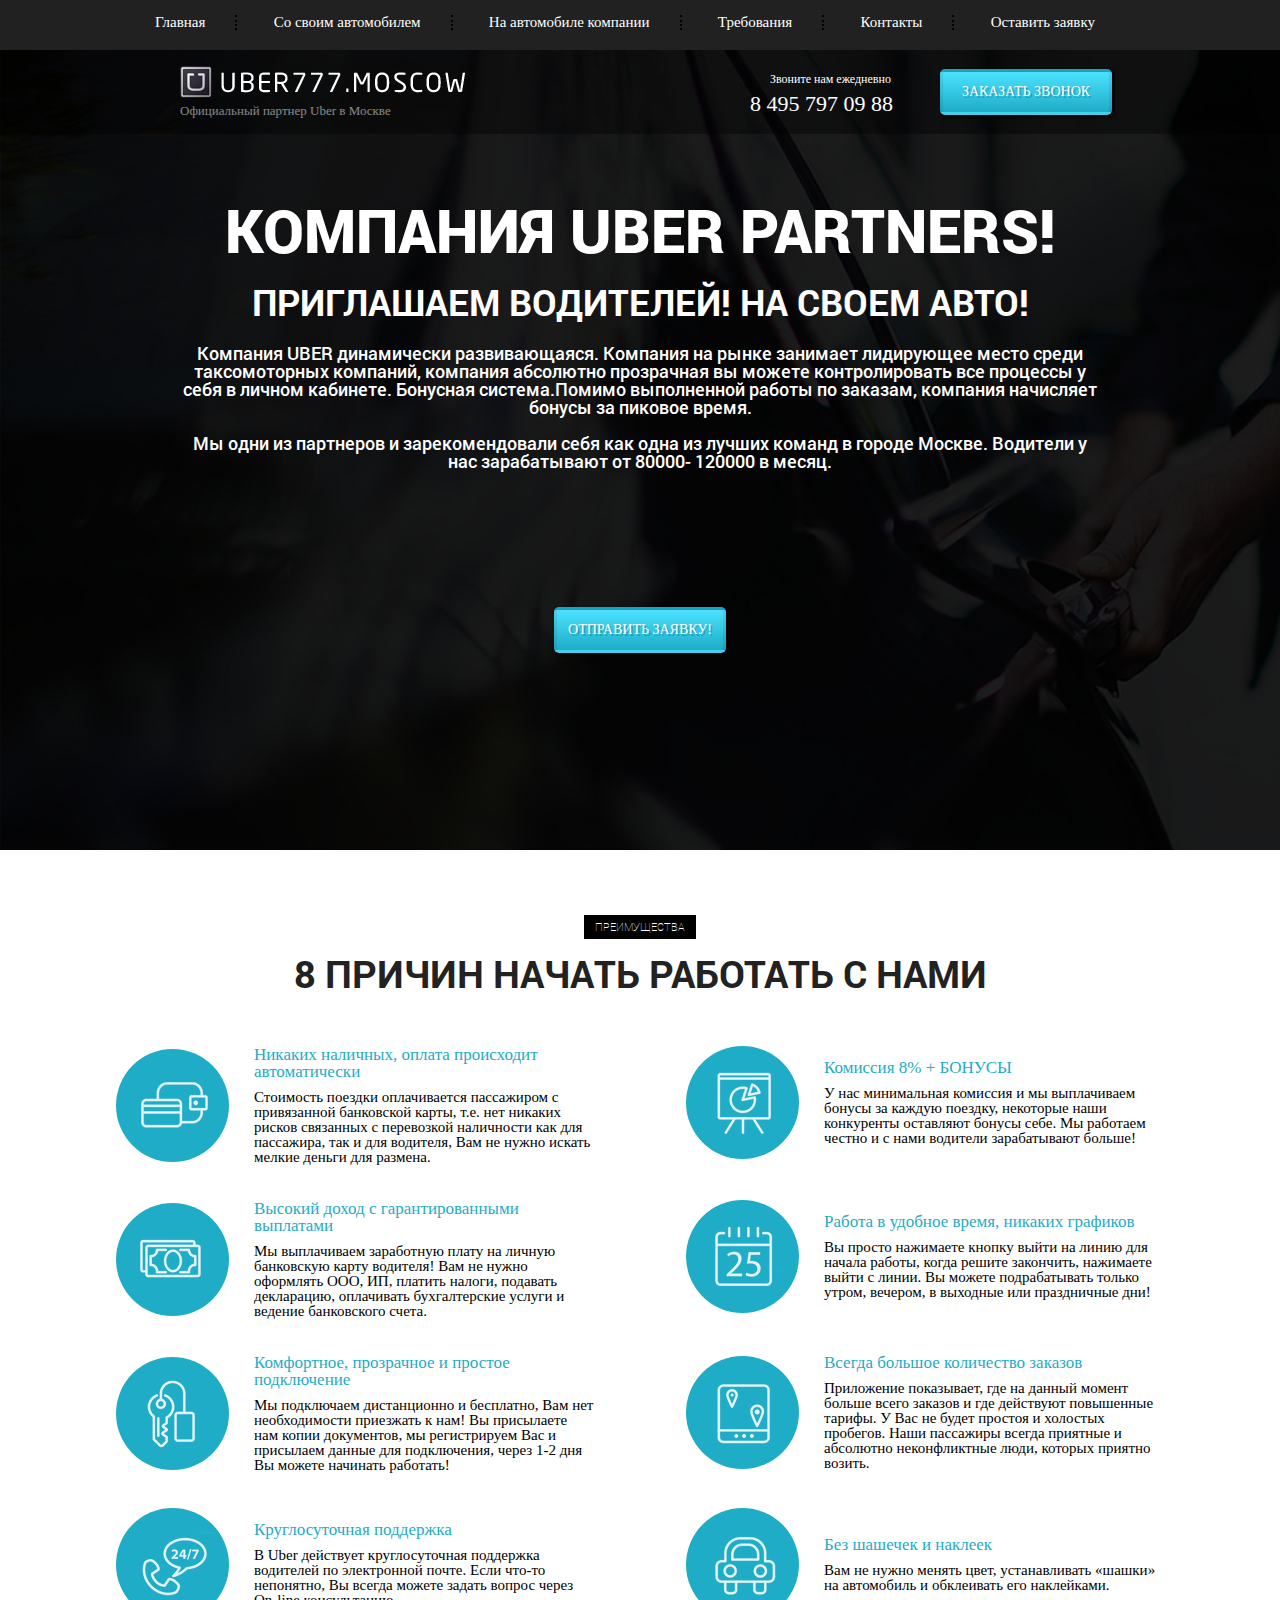
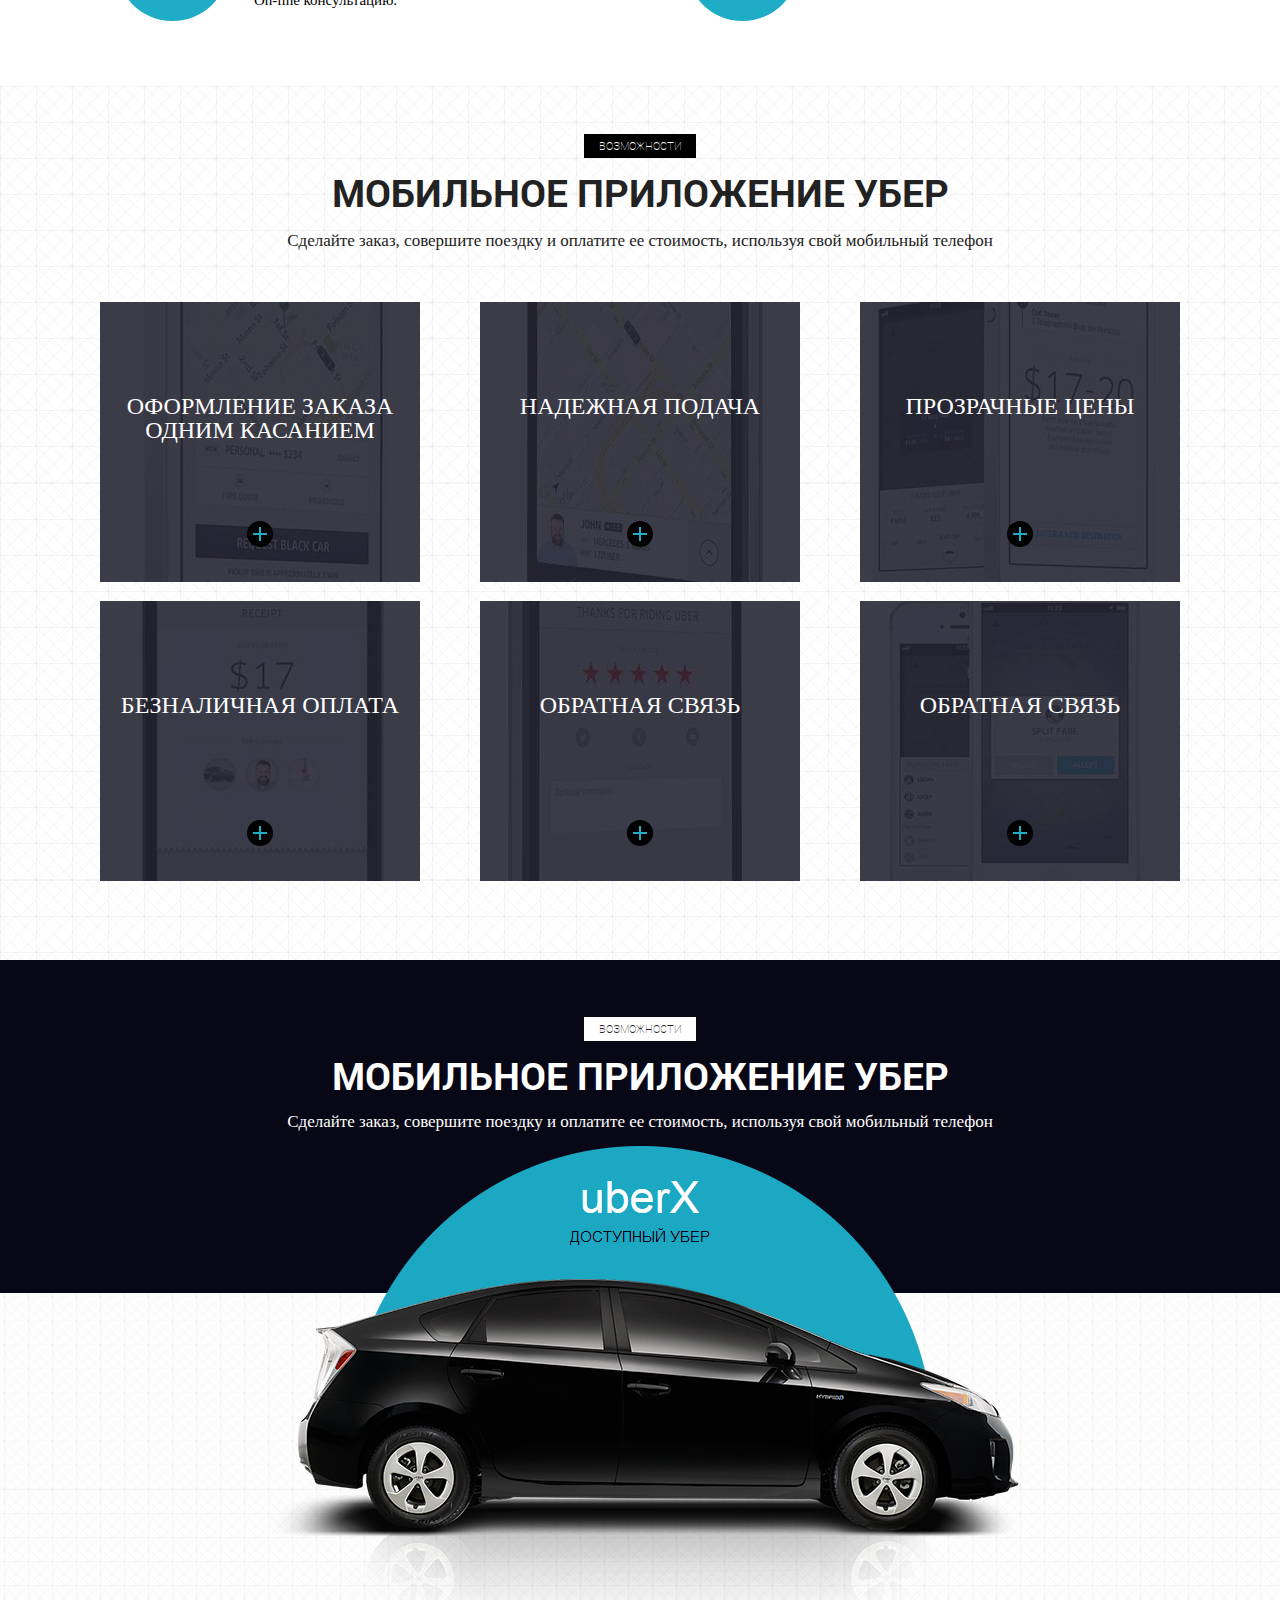
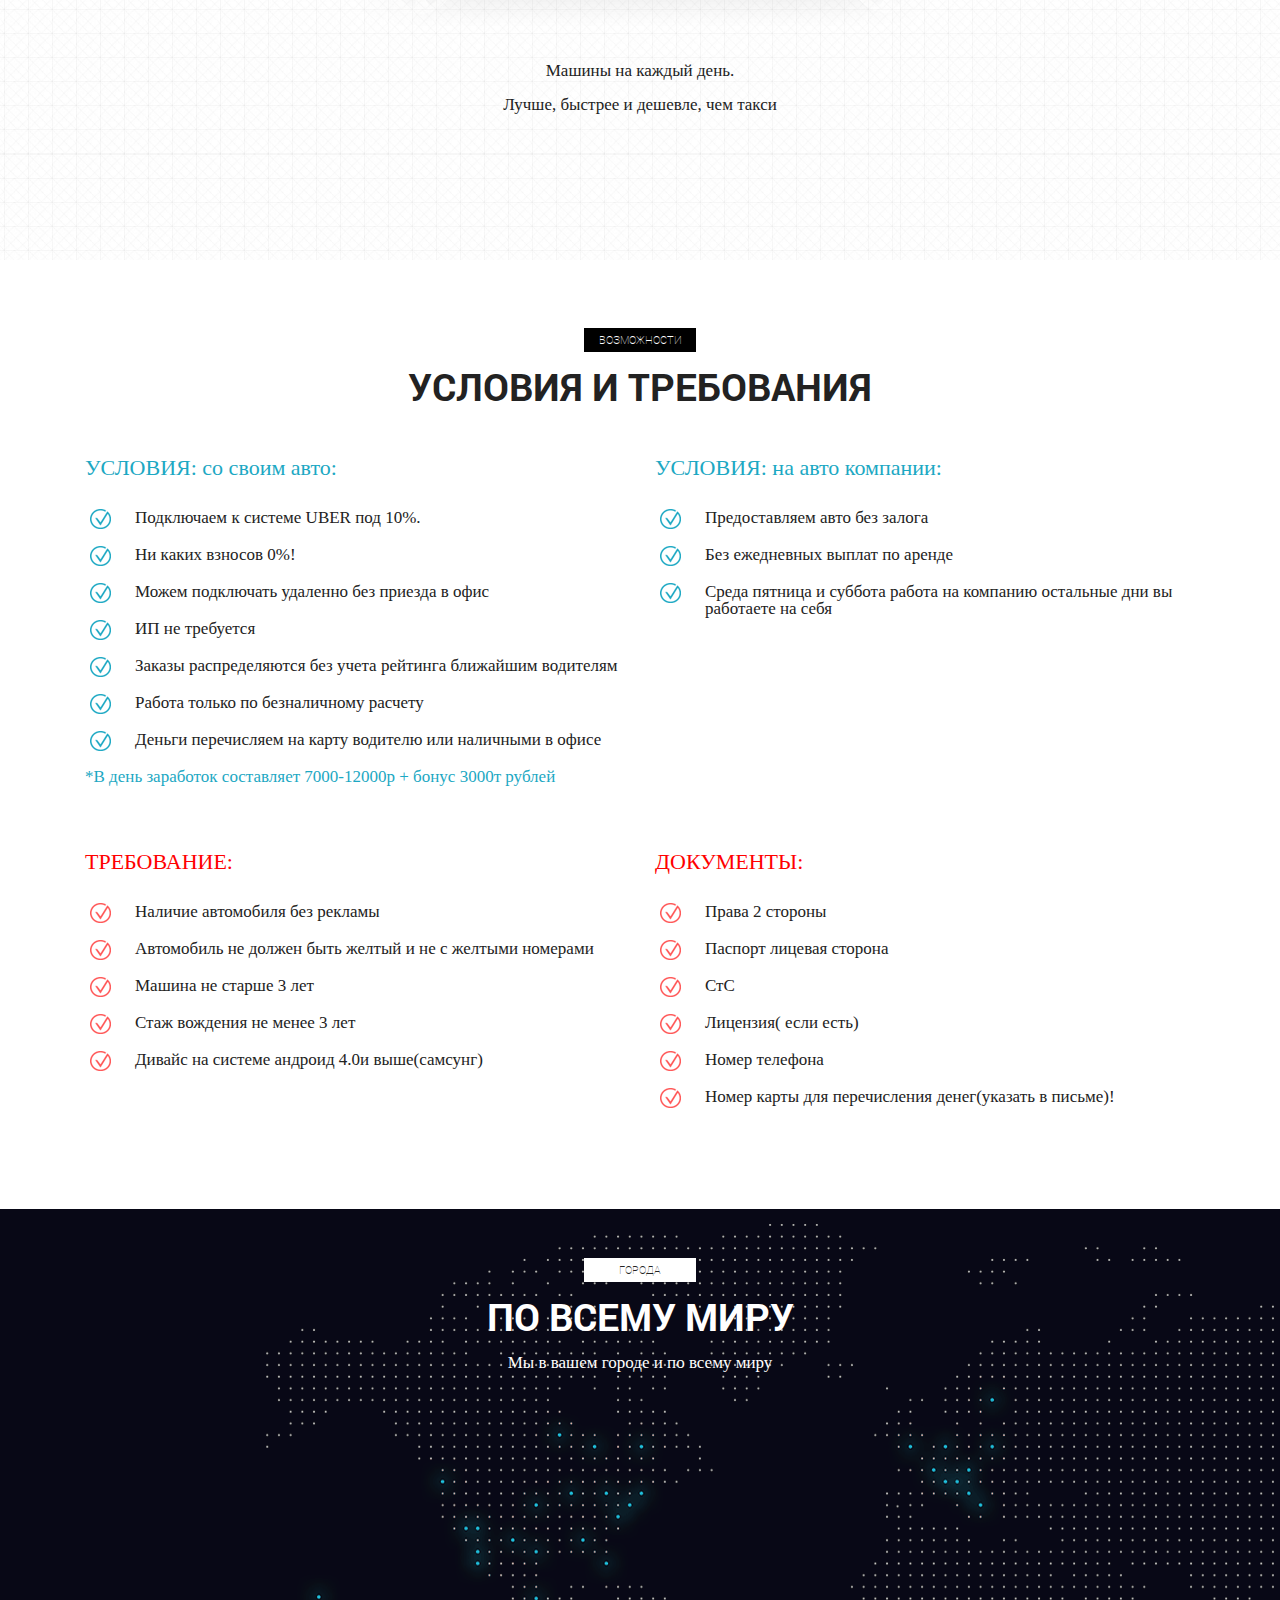
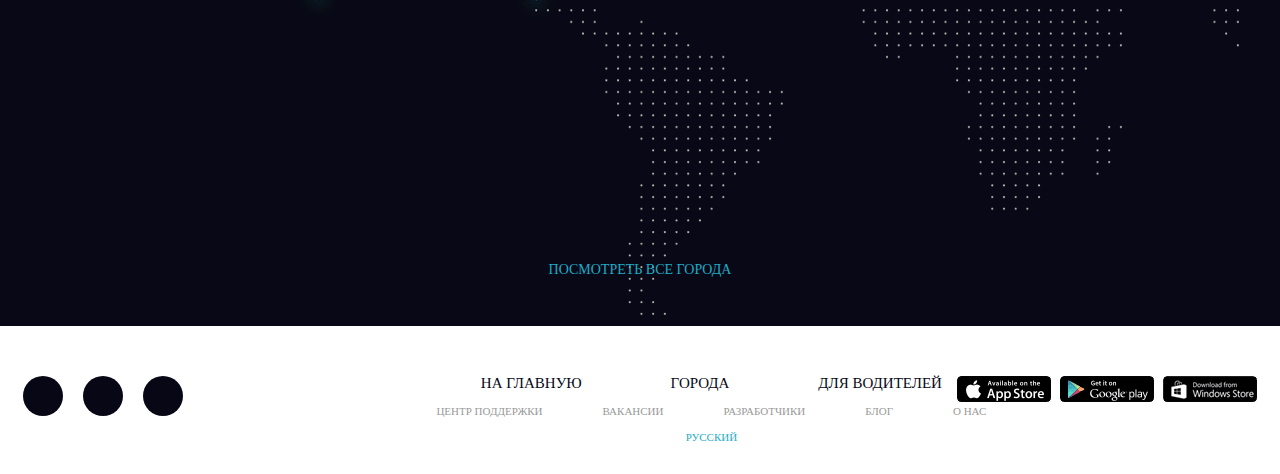
==== index.html @ e9605f53 "Add files via upload" ====
<!DOCTYPE html><html lang="ru"><head><meta charset="UTF-8"><meta name="viewport" content="width=device-width,initial-scale=1"><meta name="description" content="Easy webdev startpack by budfy"><meta name="keywords" content="Webdev, Gulp4, html, css, js, jquery"><link rel="shortcut icon" href="@@favicon" type="image/x-icon"><link rel="stylesheet" href="css/bootstrap-grid.min.css"><link rel="stylesheet" href="https://use.fontawesome.com/releases/v5.15.1/css/all.css" integrity="sha384-vp86vTRFVJgpjF9jiIGPEEqYqlDwgyBgEF109VFjmqGmIY/Y4HV4d3Gp2irVfcrp" crossorigin="anonymous"><link rel="stylesheet" href="css/libs.min.css"><link rel="stylesheet" href="css/style.min.css"><title>Easy webdev startpack</title></head><body><header class="header"><nav><div class="container"><ul class="menu"><li class="menu__item"><a href="#" class="menu__link">Главная</a></li><li class="menu__item"><a href="#" class="menu__link">Со своим автомобилем</a></li><li class="menu__item"><a href="#" class="menu__link">На автомобиле компании</a></li><li class="menu__item"><a href="#" class="menu__link">Требования</a></li><li class="menu__item"><a href="#" class="menu__link">Контакты</a></li><li class="menu__item"><a href="#" class="menu__link">Оставить заявку</a></li></ul></div><div class="burger"><span></span> <span></span> <span></span></div></nav><div class="subheader"><div class="container"><div class="row"><div class="col-6 offset-md-1"><a href="" class="subheader__logo"><img src="img/icon/logo.png" alt=""></a><div class="subheader__official">Официальный партнер Uber в Москве</div></div><div class="col-hidden col-md-2"><div class="subheader__call">Звоните нам ежедневно</div><a class="subheader__tel" href="tel:84957970988">8 495 797 09 88</a></div><div class="col-4 offset-1 col-sm-4 offset-sm-2 col-md-3 offset-md-0"><a class="xs-visivle subheader__tel" href="tel:84957970988">8 495 797 09 88</a> <button class="subheader__btn btn">Заказать звонок</button></div></div></div></div></header><main class="main"><section class="promo"><div class="container"><div class="row"><div class="col-md-10 offset-md-1"><div class="promo__item"><h1 class="promo__header">КОМПАНИЯ UBER PARTNERS!</h1><h2 class="promo__subheader">ПРИГЛАШАЕМ ВОДИТЕЛЕЙ! НА СВОЕМ АВТО!</h2><div class="promo__decr">Компания UBER динамически развивающаяся. Компания на рынке занимает лидирующее место среди таксомоторных компаний, компания абсолютно прозрачная вы можете контролировать все процессы у себя в личном кабинете. Бонуcная система.Помимо выполненной работы по заказам, компания начисляет бонусы за пиковое время.<br><br>Мы одни из партнеров и зарекомендовали себя как одна из лучших команд в городе Москве. Водители у нас зарабатывают от 80000- 120000 в месяц.</div><button class="promo__btn-btn btn">ОТПРАВИТЬ ЗАЯВКУ!</button></div></div></div></div></section><div class="cause"><div class="container"><div class="wrapper-decr"><button class="info">преимущества</button><div class="title">8 причин начать работать с нами</div></div><div class="row"><div class="col-md-6"><div class="cause__item"><div class="cause__circ d-flex justify-content-center align-items-center"><img src="img/icon/icon1.png" alt=""></div><div class="cause__descr"><div class="cause__subtitle">Никаких наличных, оплата происходит автоматически</div><div class="cause__text">Стоимость поездки оплачивается пассажиром с привязанной банковской карты, т.е. нет никаких рисков связанных с перевозкой наличности как для пассажира, так и для водителя, Вам не нужно искать мелкие деньги для размена.</div></div></div></div><div class="col-md-6"><div class="cause__item"><div class="cause__circ d-flex justify-content-center align-items-center"><img src="img/icon/icon2.png" alt=""></div><div class="cause__descr"><div class="cause__subtitle">Комиссия 8% + БОНУСЫ</div><div class="cause__text">У нас минимальная комиссия и мы выплачиваем бонусы за каждую поездку, некоторые наши конкуренты оставляют бонусы себе. Мы работаем честно и с нами водители зарабатывают больше!</div></div></div></div><div class="col-md-6"><div class="cause__item"><div class="cause__circ d-flex justify-content-center align-items-center"><img src="img/icon/icon3.png" alt=""></div><div class="cause__descr"><div class="cause__subtitle">Высокий доход с гарантированными выплатами</div><div class="cause__text">Мы выплачиваем заработную плату на личную банковскую карту водителя! Вам не нужно оформлять ООО, ИП, платить налоги, подавать декларацию, оплачивать бухгалтерские услуги и ведение банковского счета.</div></div></div></div><div class="col-md-6"><div class="cause__item"><div class="cause__circ d-flex justify-content-center align-items-center"><img src="img/icon/icon4.png" alt=""></div><div class="cause__descr"><div class="cause__subtitle">Работа в удобное время, никаких графиков</div><div class="cause__text">Вы просто нажимаете кнопку выйти на линию для начала работы, когда решите закончить, нажимаете выйти с линии. Вы можете подрабатывать только утром, вечером, в выходные или праздничные дни!</div></div></div></div><div class="col-md-6"><div class="cause__item"><div class="cause__circ d-flex justify-content-center align-items-center"><img src="img/icon/icon5.png" alt=""></div><div class="cause__descr"><div class="cause__subtitle">Комфортное, прозрачное и простое подключение</div><div class="cause__text">Мы подключаем дистанционно и бесплатно, Вам нет необходимости приезжать к нам! Вы присылаете нам копии документов, мы регистрируем Вас и присылаем данные для подключения, через 1-2 дня Вы можете начинать работать!</div></div></div></div><div class="col-md-6"><div class="cause__item"><div class="cause__circ d-flex justify-content-center align-items-center"><img src="img/icon/icon6.png" alt=""></div><div class="cause__descr"><div class="cause__subtitle">Всегда большое количество заказов</div><div class="cause__text">Приложение показывает, где на данный момент больше всего заказов и где действуют повышенные тарифы. У Вас не будет простоя и холостых пробегов. Наши пассажиры всегда приятные и абсолютно неконфликтные люди, которых приятно возить.</div></div></div></div><div class="col-md-6"><div class="cause__item"><div class="cause__circ d-flex justify-content-center align-items-center"><img src="img/icon/icon7.png" alt=""></div><div class="cause__descr"><div class="cause__subtitle">Круглосуточная поддержка</div><div class="cause__text">В Uber действует круглосуточная поддержка водителей по электронной почте. Если что-то непонятно, Вы всегда можете задать вопрос через On-line консультацию.</div></div></div></div><div class="col-md-6"><div class="cause__item"><div class="cause__circ d-flex justify-content-center align-items-center"><img src="img/icon/icon8.png" alt=""></div><div class="cause__descr"><div class="cause__subtitle">Без шашечек и наклеек</div><div class="cause__text">Вам не нужно менять цвет, устанавливать «шашки» на автомобиль и обклеивать его наклейками.</div></div></div></div></div></div></div><section class="mobile"><div class="container"><div class="wrapper-decr"><button class="info">Возможности</button><div class="title">мобильное приложение убер</div><div class="subtitle">Сделайте заказ, совершите поездку и оплатите ее стоимость, используя свой мобильный телефон</div></div><div class="row"><div class="col-md-4"><div class="mobile__item mobile__item-1"><div class="mobile__item-subtitle">оформление заказа одним касанием</div><div class="mobile__item-plus"></div></div></div><div class="col-md-4"><div class="mobile__item mobile__item-2"><div class="mobile__item-subtitle">надежная подача</div><div class="mobile__item-plus"></div></div></div><div class="col-md-4"><div class="mobile__item mobile__item-3"><div class="mobile__item-subtitle">прозрачные цены</div><div class="mobile__item-plus"></div></div></div><div class="col-md-4"><div class="mobile__item mobile__item-4"><div class="mobile__item-subtitle">безналичная оплата</div><div class="mobile__item-plus"></div></div></div><div class="col-md-4"><div class="mobile__item mobile__item-5"><div class="mobile__item-subtitle">обратная связь</div><div class="mobile__item-plus"></div></div></div><div class="col-md-4"><div class="mobile__item mobile__item-6"><div class="mobile__item-subtitle">обратная связь</div><div class="mobile__item-plus"></div></div></div></div></div></section><section class="choice"><div class="container"><div class="wrapper-decr-whate"><button class="info">Возможности</button><div class="title-whait">мобильное приложение убер</div><div class="subtitle-whait">Сделайте заказ, совершите поездку и оплатите ее стоимость, используя свой мобильный телефон</div></div><div class="choice__item"><div class="choice__img"><img src="img/bg/car1.png" alt=""></div></div></div><div class="subimg">Машины на каждый день.<br><br>Лучше, быстрее и дешевле, чем такси</div></section><section class="require"><div class="container"><div class="wrapper-decr"><button class="info">Возможности</button><div class="title">условия и требования</div></div><div class="row"><div class="col-md-12 offset-md-12 col-lg-6"><div class="require__block"><div class="require__title">УСЛОВИЯ: со своим авто:</div><ul class="require__list"><li>Подключаем к системе UBER под 10%.</li><li>Ни каких взносов 0%!</li><li>Можем подключать удаленно без приезда в офис</li><li>ИП не требуется</li><li>Заказы распределяются без учета рейтинга ближайшим водителям</li><li>Работа только по безналичному расчету</li><li>Деньги перечисляем на карту водителю или наличными в офисе</li></ul><div class="require__desr">*В день заработок составляет 7000-12000р + бонус 3000т рублей</div></div></div><div class="col-md-12 offset-md-12 col-lg-6"><div class="require__block"><div class="require__title">УСЛОВИЯ: на авто компании:</div><ul class="require__list"><li>Предоставляем авто без залога</li><li>Без ежедневных выплат по аренде</li><li>Среда пятница и суббота работа на компанию остальные дни вы работаете на себя</li></ul></div></div><div class="col-md-12 offset-md-12 col-lg-6"><div class="require__block nbm"><div class="require__title require__title-red">ТРЕБОВАНИЕ:</div><ul class="require__list red"><li>Наличие автомобиля без рекламы</li><li>Автомобиль не должен быть желтый и не с желтыми номерами</li><li>Машина не старше 3 лет</li><li>Стаж вождения не менее 3 лет</li><li>Дивайс на системе андроид 4.0и выше(самсунг)</li></ul></div></div><div class="col-md-12 offset-md-12 col-lg-6"><div class="require__block nbm"><div class="require__title require__title-red">ДОКУМЕНТЫ:</div><ul class="require__list red"><li>Права 2 стороны</li><li>Паспорт лицевая сторона</li><li>СтС</li><li>Лицензия( если есть)</li><li>Номер телефона</li><li>Номер карты для перечисления денег(указать в письме)!</li></ul></div></div></div></div></section><section class="onworld"><div class="container"><div class="wrapper-decr-whate"><button class="info">города</button><div class="title-whait">По всему миру</div><div class="subtitle-whait">Мы в вашем городе и по всему миру</div><a href="">посмотреть все города</a></div></div></section></main><footer class="footer"><div class="footer__wrapper"><div><div class="footer__social"><a href="" class="footer__social-item"><i class="fab fa-facebook"></i> </a><a href="" class="footer__social-item"><i class="fab fa-twitter"></i> </a><a href="" class="footer__social-item"><i class="fab fa-instagram"></i></a></div></div><div><div class="footer__links"><div class="footer__links-main"><a href="">на главную</a> <a href="">города</a> <a href="">для водителей</a></div><div class="footer__links-sub"><a href="">центр поддержки</a> <a href="">вакансии</a> <a href="">разработчики</a> <a href="">блог</a> <a href="">о нас</a></div><div class="footer__links-lengv"><a href="">Русский</a></div></div></div><div><div class="footer__app-img"><a href=""><img src="img/icon/app-stor.png" alt=""></a><a href=""><img src="img/icon/googre-store.png" alt=""></a><a href=""><img src="img/icon/windows-store.png" alt=""></a></div></div></div></footer><script src="https://cdn.jsdelivr.net/npm/bootstrap@4.5.3/dist/js/bootstrap.bundle.min.js" integrity="sha384-ho+j7jyWK8fNQe+A12Hb8AhRq26LrZ/JpcUGGOn+Y7RsweNrtN/tE3MoK7ZeZDyx" crossorigin="anonymous"></script><script src="js/libs.min.js"></script><script src="js/main.min.js"></script></body></html>
---- css/libs.min.css ----
/*! normalize.css v8.0.1 | MIT License | github.com/necolas/normalize.css */html{line-height:1.15;-webkit-text-size-adjust:100%}body{margin:0}details,main{display:block}h1{font-size:2em;margin:.67em 0}hr{-webkit-box-sizing:content-box;box-sizing:content-box;height:0;overflow:visible}code,kbd,pre,samp{font-family:monospace,monospace;font-size:1em}a{background-color:transparent}abbr[title]{border-bottom:none;text-decoration:underline;-webkit-text-decoration:underline dotted;text-decoration:underline dotted}b,strong{font-weight:bolder}small{font-size:80%}sub,sup{font-size:75%;line-height:0;position:relative;vertical-align:baseline}sub{bottom:-.25em}sup{top:-.5em}img{border-style:none}button,input,optgroup,select,textarea{font-family:inherit;font-size:100%;line-height:1.15;margin:0}button,input{overflow:visible}button,select{text-transform:none}[type=button],[type=reset],[type=submit],button{-webkit-appearance:button}[type=button]::-moz-focus-inner,[type=reset]::-moz-focus-inner,[type=submit]::-moz-focus-inner,button::-moz-focus-inner{border-style:none;padding:0}[type=button]:-moz-focusring,[type=reset]:-moz-focusring,[type=submit]:-moz-focusring,button:-moz-focusring{outline:ButtonText dotted 1px}fieldset{padding:.35em .75em .625em}legend{-webkit-box-sizing:border-box;box-sizing:border-box;color:inherit;display:table;max-width:100%;padding:0;white-space:normal}progress{vertical-align:baseline}textarea{overflow:auto}[type=checkbox],[type=radio]{-webkit-box-sizing:border-box;box-sizing:border-box;padding:0}[type=number]::-webkit-inner-spin-button,[type=number]::-webkit-outer-spin-button{height:auto}[type=search]{-webkit-appearance:textfield;outline-offset:-2px}[type=search]::-webkit-search-decoration{-webkit-appearance:none}::-webkit-file-upload-button{-webkit-appearance:button;font:inherit}summary{display:list-item}[hidden],template{display:none}
/*# sourceMappingURL=../sourcemaps/libs.min.css.map */
---- css/style.min.css ----
@font-face{font-family:BravoRGRegular;src:url(../fonts/BravoRGRegular.eot);src:url(../fonts/BravoRGRegular.eot?#iefix) format("embedded-opentype"),url(../fonts/BravoRGRegular.woff2) format("woff2"),url(../fonts/BravoRGRegular.woff) format("woff");font-weight:400;font-style:normal;font-display:swap}@font-face{font-family:ceremonious_one;src:url(../fonts/ceremonious_one.eot);src:url(../fonts/ceremonious_one.eot?#iefix) format("embedded-opentype"),url(../fonts/ceremonious_one.woff2) format("woff2"),url(../fonts/ceremonious_one.woff) format("woff");font-weight:400;font-style:normal;font-display:swap}@font-face{font-family:Roboto-Black;src:url(../fonts/Roboto-Black.eot);src:url(../fonts/Roboto-Black.eot?#iefix) format("embedded-opentype"),url(../fonts/Roboto-Black.woff2) format("woff2"),url(../fonts/Roboto-Black.woff) format("woff");font-weight:400;font-style:normal;font-display:swap}@font-face{font-family:Roboto-BlackItalic;src:url(../fonts/Roboto-BlackItalic.eot);src:url(../fonts/Roboto-BlackItalic.eot?#iefix) format("embedded-opentype"),url(../fonts/Roboto-BlackItalic.woff2) format("woff2"),url(../fonts/Roboto-BlackItalic.woff) format("woff");font-weight:400;font-style:normal;font-display:swap}@font-face{font-family:Roboto-Bold;src:url(../fonts/Roboto-Bold.eot);src:url(../fonts/Roboto-Bold.eot?#iefix) format("embedded-opentype"),url(../fonts/Roboto-Bold.woff2) format("woff2"),url(../fonts/Roboto-Bold.woff) format("woff");font-weight:400;font-style:normal;font-display:swap}@font-face{font-family:Roboto-BoldItalic;src:url(../fonts/Roboto-BoldItalic.eot);src:url(../fonts/Roboto-BoldItalic.eot?#iefix) format("embedded-opentype"),url(../fonts/Roboto-BoldItalic.woff2) format("woff2"),url(../fonts/Roboto-BoldItalic.woff) format("woff");font-weight:400;font-style:normal;font-display:swap}@font-face{font-family:Roboto-Italic;src:url(../fonts/Roboto-Italic.eot);src:url(../fonts/Roboto-Italic.eot?#iefix) format("embedded-opentype"),url(../fonts/Roboto-Italic.woff2) format("woff2"),url(../fonts/Roboto-Italic.woff) format("woff");font-weight:400;font-style:normal;font-display:swap}@font-face{font-family:Roboto-Light;src:url(../fonts/Roboto-Light.eot);src:url(../fonts/Roboto-Light.eot?#iefix) format("embedded-opentype"),url(../fonts/Roboto-Light.woff2) format("woff2"),url(../fonts/Roboto-Light.woff) format("woff");font-weight:400;font-style:normal;font-display:swap}@font-face{font-family:Roboto-LightItalic;src:url(../fonts/Roboto-LightItalic.eot);src:url(../fonts/Roboto-LightItalic.eot?#iefix) format("embedded-opentype"),url(../fonts/Roboto-LightItalic.woff2) format("woff2"),url(../fonts/Roboto-LightItalic.woff) format("woff");font-weight:400;font-style:normal;font-display:swap}@font-face{font-family:Roboto-Medium;src:url(../fonts/Roboto-Medium.eot);src:url(../fonts/Roboto-Medium.eot?#iefix) format("embedded-opentype"),url(../fonts/Roboto-Medium.woff2) format("woff2"),url(../fonts/Roboto-Medium.woff) format("woff");font-weight:400;font-style:normal;font-display:swap}@font-face{font-family:Roboto-MediumItalic;src:url(../fonts/Roboto-MediumItalic.eot);src:url(../fonts/Roboto-MediumItalic.eot?#iefix) format("embedded-opentype"),url(../fonts/Roboto-MediumItalic.woff2) format("woff2"),url(../fonts/Roboto-MediumItalic.woff) format("woff");font-weight:400;font-style:normal;font-display:swap}@font-face{font-family:Roboto-Regular;src:url(../fonts/Roboto-Regular.eot);src:url(../fonts/Roboto-Regular.eot?#iefix) format("embedded-opentype"),url(../fonts/Roboto-Regular.woff2) format("woff2"),url(../fonts/Roboto-Regular.woff) format("woff");font-weight:400;font-style:normal;font-display:swap}@font-face{font-family:pfdintextcondpro-medium;src:url(../fonts/pfdintextcondpro-medium.eot);src:url(../fonts/pfdintextcondpro-medium.eot?#iefix) format("embedded-opentype"),url(../fonts/pfdintextcondpro-medium.woff2) format("woff2"),url(../fonts/pfdintextcondpro-medium.woff) format("woff");font-weight:400;font-style:normal;font-display:swap}@font-face{font-family:Roboto-ThinItalic;src:url(../fonts/Roboto-ThinItalic.eot);src:url(../fonts/Roboto-ThinItalic.eot?#iefix) format("embedded-opentype"),url(../fonts/Roboto-ThinItalic.woff2) format("woff2"),url(../fonts/Roboto-ThinItalic.woff) format("woff");font-weight:400;font-style:normal;font-display:swap}@font-face{font-family:pfdintextcondpro-regular;src:url(../fonts/pfdintextcondpro-regular.eot);src:url(../fonts/pfdintextcondpro-regular.eot?#iefix) format("embedded-opentype"),url(../fonts/pfdintextcondpro-regular.woff2) format("woff2"),url(../fonts/pfdintextcondpro-regular.woff) format("woff");font-weight:400;font-style:normal;font-display:swap}@font-face{font-family:Roboto-Thin;src:url(../fonts/Roboto-Thin.eot);src:url(../fonts/Roboto-Thin.eot?#iefix) format("embedded-opentype"),url(../fonts/Roboto-Thin.woff2) format("woff2"),url(../fonts/Roboto-Thin.woff) format("woff");font-weight:400;font-style:normal;font-display:swap}@font-face{font-family:Roboto-Black;src:url(../fonts/Roboto-Black.eot);src:url(../fonts/Roboto-Black.eot?#iefix) format("embedded-opentype"),url(../fonts/Roboto-Black.woff2) format("woff2"),url(../fonts/Roboto-Black.woff) format("woff");font-weight:900;font-style:normal;font-display:swap}@font-face{font-family:Roboto-Bold;src:url(../fonts/Roboto-Bold.eot);src:url(../fonts/Roboto-Bold.eot?#iefix) format("embedded-opentype"),url(../fonts/Roboto-Bold.woff2) format("woff2"),url(../fonts/Roboto-Bold.woff) format("woff");font-weight:700;font-style:normal;font-display:swap}@font-face{font-family:Roboto-Light;src:url(../fonts/Roboto-Light.eot);src:url(../fonts/Roboto-Light.eot?#iefix) format("embedded-opentype"),url(../fonts/Roboto-Light.woff2) format("woff2"),url(../fonts/Roboto-Light.woff) format("woff");font-weight:300;font-style:normal;font-display:swap}@font-face{font-family:Roboto-Regular;src:url(../fonts/Roboto-Regular.eot);src:url(../fonts/Roboto-Regular.eot?#iefix) format("embedded-opentype"),url(../fonts/Roboto-Regular.woff2) format("woff2"),url(../fonts/Roboto-Regular.woff) format("woff");font-weight:500;font-style:normal;font-display:swap}@font-face{font-family:Roboto-Thin;src:url(../fonts/Roboto-Thin.eot);src:url(../fonts/Roboto-Thin.eot?#iefix) format("embedded-opentype"),url(../fonts/Roboto-Thin.woff2) format("woff2"),url(../fonts/Roboto-Thin.woff) format("woff");font-weight:100;font-style:normal;font-display:swap}html{-webkit-box-sizing:border-box;box-sizing:border-box}*,::after,::before{-webkit-box-sizing:inherit;box-sizing:inherit}h1,h2,h3,h4,h5,h6,li,ol,p,ul{margin:0}button:focus,input:focus{outline:transparent}h5{font-size:20px}.flex{display:-webkit-box;display:-ms-flexbox;display:flex;-webkit-box-align:start;-ms-flex-align:start;align-items:flex-start;-webkit-box-pack:start;-ms-flex-pack:start;justify-content:flex-start}.--just-space{-webkit-box-pack:justify;-ms-flex-pack:justify;justify-content:space-between}.--just-end{-webkit-box-pack:end;-ms-flex-pack:end;justify-content:flex-end}.--align-str{-webkit-box-align:stretch;-ms-flex-align:stretch;align-items:stretch}.--align-center{-webkit-box-align:center;-ms-flex-align:center;align-items:center}.--align-end{-webkit-box-align:end;-ms-flex-align:end;align-items:flex-end}.wrapper-decr .info{display:block;font-family:Roboto-Thin,serif;font-size:11px;text-transform:uppercase;width:112px;height:24px;background-color:#000;color:#fff;margin:0 auto 15px;text-align:center}.wrapper-decr .title{font-family:Roboto-Bold,serif;text-align:center;text-transform:uppercase;font-size:38px;color:#222;margin-bottom:19px}.wrapper-decr .subtitle{font-size:17px;line-height:21px;font-weight:400;color:#222;text-align:center;margin-bottom:32px}.btn{width:172px;height:46px;border:3px solid rgba(0,0,0,.07);border-radius:5px;-webkit-box-shadow:0 0 0 60px transparent inset,.1em .1em .2em #020202;box-shadow:0 0 0 60px transparent inset,.1em .1em .2em #020202;background-image:-webkit-gradient(linear,left bottom,left top,from(#1eacc7),to(#4ce2ff));background-image:-o-linear-gradient(bottom,#1eacc7 0,#4ce2ff 100%);background-image:linear-gradient(to top,#1eacc7 0,#4ce2ff 100%);margin:19px 0;font-size:14px;color:#fff;text-shadow:2px 2px 0 rgba(0,0,0,.21);text-transform:uppercase;font-weight:400}.btn:hover{width:172px;height:46px;border:3px solid rgba(0,0,0,.07);border-radius:5px;-webkit-box-shadow:0 0 0 60px transparent inset,.1em .1em .2em #020202;box-shadow:0 0 0 60px transparent inset,.1em .1em .2em #020202;background-image:-webkit-gradient(linear,left bottom,left top,from(#114a55),to(#4ce2ff));background-image:-o-linear-gradient(bottom,#114a55 0,#4ce2ff 100%);background-image:linear-gradient(to top,#114a55 0,#4ce2ff 100%);margin:19px 0;font-size:14px;color:#fff;text-shadow:2px 2px 0 rgba(0,0,0,.21);text-transform:uppercase;font-weight:400;-webkit-transition:.3s;-o-transition:.3s;transition:.3s}.burger{display:none}*{padding:0;margin:0;border:0}*,:after,:before{-webkit-box-sizing:border-box;box-sizing:border-box}:active,:focus,a:active,a:focus{outline:0}aside,footer,header,nav{display:block}body,html{position:relative;height:100%;width:100%;line-height:1;font-size:14px;-ms-text-size-adjust:100%;-moz-text-size-adjust:100%;-webkit-text-size-adjust:100%}button,input,textarea{font-family:inherit}input::-ms-clear{display:none}button{cursor:pointer}button::-moz-focus-inner{padding:0;border:0}a,a:hover,a:visited{text-decoration:none}ul li{list-style:none}img{vertical-align:top}h1,h2,h3,h4,h5,h6{font-size:inherit;font-weight:inherit}header{height:50px}nav{background-color:#212121;height:50px;top:0;position:fixed;width:100%;z-index:1}.menu{padding:15px 70px;display:-webkit-box;display:-ms-flexbox;display:flex;-webkit-box-pack:justify;-ms-flex-pack:justify;justify-content:space-between}.menu__item{border-right:2px dotted #000;padding-right:30px}.menu__item:last-child{border:none}.menu__link{color:#fff;font-size:15px;font-weight:300}.subheader{position:absolute;width:100%;background-color:rgba(0,0,0,.4);height:84px;margin-top:50px}.subheader__logo{max-width:100%;display:inline-block;margin-top:16px}.subheader__official{color:#fff;font-size:13px;font-weight:100;opacity:.5;margin-top:6px}.subheader__call{color:#fff;font-size:12px;font-weight:300;margin-top:23px;margin-left:20px}.subheader__tel{display:block;color:#fff;font-weight:400;font-size:22px;margin-top:8px}.promo{padding:150px 0 135px;height:800px;background:url(../img/bg/woman-bg.jpg) 0 0/cover no-repeat}.promo__item{color:#fff;text-align:center}.promo__header{text-transform:uppercase;font-size:60px;font-family:Roboto-Black,serif;margin-bottom:24px}.promo__subheader{font-size:36px;font-family:Roboto-Bold,serif;text-transform:uppercase;margin-bottom:24px}.promo__decr{font-size:18px;font-family:Roboto-Medium,serif;margin-bottom:118px}.cause{display:-webkit-box;display:-ms-flexbox;display:flex;-webkit-box-pack:center;-ms-flex-pack:center;justify-content:center;-webkit-box-align:center;-ms-flex-align:center;align-items:center;padding:65px 0}.cause__item{display:-webkit-box;display:-ms-flexbox;display:flex;-webkit-box-pack:center;-ms-flex-pack:center;justify-content:center;-webkit-box-align:center;-ms-flex-align:center;align-items:center;margin-top:35px}.cause__circ{width:113px;height:113px;background-color:#1eacc7;border-radius:100%;margin-right:25px}.cause__descr{width:340px}.cause__subtitle{color:#1eacc7;font-size:17px;font-weight:300;margin-bottom:10px}.cause__text{font-size:15px;font-weight:100}.mobile{min-height:864px;padding:48px 0 79px;background:url(../img/bg/bg-skv.jpg)}.mobile__item-subtitle{font-size:24px;color:#fff;font-weight:400;text-transform:uppercase;text-align:center}.mobile__item-plus{cursor:pointer;position:absolute;bottom:35px;left:0;right:0;width:26px;height:26px;background-color:#000;border-radius:100%;display:-webkit-box;display:-ms-flexbox;display:flex;-webkit-box-pack:center;-ms-flex-pack:center;justify-content:center;-webkit-box-align:center;-ms-flex-align:center;align-items:center;margin:0 auto;padding:6px}.mobile__item-plus::before{content:'';width:14px;height:2px;background-color:#1eacc7}.mobile__item-plus::after{content:'';position:absolute;height:14px;width:2px;background-color:#1eacc7}.mobile__item{width:320px;height:280px;margin:19px auto 0;padding-top:92px;position:relative}.mobile__item-1{background:url(../img/layers/layers1.jpg) 0 0/cover no-repeat}.mobile__item-2{background:url(../img/layers/layers2.jpg) 0 0/cover no-repeat}.mobile__item-3{background:url(../img/layers/layers3.jpg) 0 0/cover no-repeat}.mobile__item-4{background:url(../img/layers/layers4.jpg) 0 0/cover no-repeat}.mobile__item-5{background:url(../img/layers/layers5.jpg) 0 0/cover no-repeat}.mobile__item-6{background:url(../img/layers/layers6.jpg) 0 0/cover no-repeat}.info{display:block;font-family:Roboto-Thin,serif;font-size:11px;text-transform:uppercase;width:112px;height:24px;background-color:#fff;color:#222;margin:0 auto 15px;text-align:center}.title-whait{font-family:Roboto-Bold,serif;text-align:center;text-transform:uppercase;font-size:38px;color:#fff;margin-bottom:19px}.subtitle-whait{font-size:17px;font-weight:400;color:#fff;text-align:center;margin-bottom:32px}.choice{position:relative;padding:57px 0 138px;background:url(../img/bg/black_bg.jpg) 0 0/100% no-repeat,url(../img/bg/bg-skv.jpg) -380px 0/100%;height:900px}.choice__item{color:#fff;display:-webkit-box;display:-ms-flexbox;display:flex;-webkit-box-pack:center;-ms-flex-pack:center;justify-content:center;-webkit-box-align:center;-ms-flex-align:center;align-items:center;z-index:100}.choice__img{position:absolute;margin:0;top:50%;right:50%;-webkit-transform:translate(50%,-55%);-ms-transform:translate(50%,-55%);transform:translate(50%,-55%);z-index:1}.subimg{color:#222;margin-top:500px;text-align:center;font-size:17px;font-weight:300}.require{padding:68px 0 84px}.require__block{margin:33px 0}.require__title{font-size:22px;font-weight:400;color:#1ca8c3;margin-bottom:30px}.require__list{padding-left:50px}.require__list li{cursor:pointer;margin-bottom:20px;font-size:17px;font-weight:300;color:#222}.require__list li::before{content:'';display:block;width:21px;height:20px;background:url(../img/icon/proba.png);position:absolute;left:20px}.require__desr{color:#1ca8c3;font-size:17px;font-weight:300}.nbm{margin-bottom:0}.require__title-red{color:red}.red li::before{content:'';display:block;width:21px;height:20px;background:url(../img/icon/okred.png) 0 0/cover no-repeat;position:absolute;left:20px}.onworld{position:relative;padding:49px 0;height:717px;background:url(../img/bg/word-bg.png) 0 0/cover no-repeat}.onworld a{position:absolute;display:block;bottom:49px;-webkit-box-pack:center;-ms-flex-pack:center;justify-content:center;left:0;right:0;text-align:center;color:#1eacc7;text-transform:uppercase}.footer{padding:50px 23px 39px;height:148px}.footer__wrapper{display:-webkit-box;display:-ms-flexbox;display:flex;-webkit-box-pack:justify;-ms-flex-pack:justify;justify-content:space-between}.footer__wrapper>div{width:33%}.footer__wrapper>div:nth-child(3){display:-webkit-box;display:-ms-flexbox;display:flex;-webkit-box-pack:end;-ms-flex-pack:end;justify-content:flex-end}.footer__social{width:160px;display:-webkit-box;display:-ms-flexbox;display:flex;-webkit-box-pack:justify;-ms-flex-pack:justify;justify-content:space-between}.footer__social-item{width:40px;height:40px;border-radius:100%;background-color:#070716;display:-webkit-box;display:-ms-flexbox;display:flex;-webkit-box-pack:center;-ms-flex-pack:center;justify-content:center;-webkit-box-align:center;-ms-flex-align:center;align-items:center}.footer__social-item i{font-size:25px;color:#fff}.footer__links{display:inline-block;width:550px;margin:0 auto;text-align:center;-webkit-box-align:center;-ms-flex-align:center;align-items:center}.footer__links a{color:#070716}.footer__links-main{display:-webkit-box;display:-ms-flexbox;display:flex;-ms-flex-pack:distribute;justify-content:space-around;font-size:15px;font-weight:300;text-transform:uppercase;margin:0 0 15px}.footer__links-sub{display:-webkit-box;display:-ms-flexbox;display:flex;-webkit-box-pack:justify;-ms-flex-pack:justify;justify-content:space-between;font-size:11px;font-weight:300;text-transform:uppercase;margin-bottom:15px}.footer__links-sub a{color:#999}.footer__links-lengv{text-align:center;text-transform:uppercase;font-size:11px;visibility:400px}.footer__links-lengv a{color:#1eacc7}.footer__app-img{display:-webkit-box;display:-ms-flexbox;display:flex;-webkit-box-pack:justify;-ms-flex-pack:justify;justify-content:space-between;width:300px}.xs-visivle{display:none}@media screen and (max-width:1199px){.menu__link{font-size:12px}.menu__item{padding-right:30px}.subheader__tel{font-size:20px}.promo__header{font-size:50px}.cause__descr{width:300px}.cause__item{-webkit-box-align:start;-ms-flex-align:start;align-items:flex-start}.footer__links{width:475px}.footer__app-img{-webkit-box-orient:vertical;-webkit-box-direction:normal;-ms-flex-direction:column;flex-direction:column;-webkit-box-align:end;-ms-flex-align:end;align-items:flex-end}}@media screen and (max-width:991px){.subheader__tel{font-size:13px}.menu__item{padding-right:5px}.mobile__item{width:234px;height:234px;padding-top:45px}.footer__links{width:331px}.footer__app-img{width:285px}.subheader__logo img{width:100%}.subheader__official{font-size:12px}.choice{padding:57px 0}.require{padding:0}.btn{width:155px;height:40px}.footer__wrapper{display:-webkit-box;display:-ms-flexbox;display:flex;-webkit-box-orient:vertical;-webkit-box-direction:normal;-ms-flex-direction:column;flex-direction:column;-webkit-box-align:center;-ms-flex-align:center;align-items:center;width:100%;padding:0}.footer__wrapper div{width:100%}.footer__social{margin-bottom:15px;-ms-flex-pack:distribute;justify-content:space-around}.footer__links{margin-bottom:20px}.promo{padding:90px 0 50px}.promo__header{font-size:50px}.promo__subheader{font-size:36px}.promo__decr{font-size:18px;margin-bottom:80px}.cause__circ{margin:20px auto}.cause__descr{width:216px;margin:0 auto}.cause__item{-webkit-box-orient:vertical;-webkit-box-direction:normal;-ms-flex-direction:column;flex-direction:column;margin:0 auto}}@media screen and (max-width:767px){.menu{position:fixed;-webkit-box-orient:vertical;-webkit-box-direction:normal;-ms-flex-direction:column;flex-direction:column;-webkit-box-pack:center;-ms-flex-pack:center;justify-content:center;-webkit-box-align:center;-ms-flex-align:center;align-items:center;top:0;left:-100%;width:50%;height:100vh;padding:20px 15px;background-color:rgba(0,0,0,.8);-webkit-transition:.6s;-o-transition:.6s;transition:.6s}.menu__active{left:0}.menu__item{padding-right:0;border:none;margin:10px 0}.menu__link{font-size:20px}nav{position:absolute}.burger{display:block;position:absolute;right:40px;top:50%;-webkit-transform:rotateY(-50%);transform:rotateY(-50%);width:26px;height:12px}.burger span{display:block;height:2px;width:100%;background-color:#fff;margin-bottom:2px;-webkit-transition:.5s;-o-transition:.5s;transition:.5s}.burger__active span{margin-bottom:-2px}.burger__active span:nth-child(1){-webkit-transform:translateY(3px) rotate(-45deg);-ms-transform:translateY(3px) rotate(-45deg);transform:translateY(3px) rotate(-45deg)}.burger__active span:nth-child(2){display:none}.burger__active span:nth-child(3){-webkit-transform:translateY(3px) rotate(45deg);-ms-transform:translateY(3px) rotate(45deg);transform:translateY(3px) rotate(45deg)}.col-hidden{display:none}.xs-visivle{display:block}.subheader__tel{text-align:center;font-size:20px}.subheader__btn{margin:10px 0}.choice{height:528px;padding:13px 0}.choice__img{top:63%}.choice__img img{width:100%}.subimg{margin:200px}.onworld{background:url(../img/bg/word-bg.png) 50% 0 no-repeat}}@media screen and (max-width:639px){.subimg{margin:150px 0 60px}.title-whait{font-size:25px}.choice{height:438px}.choice__img{top:56%}.subheader__tel{font-size:16px}.promo{height:700px}.promo__subheader{font-size:17px}.promo__header{font-size:37px}.promo__decr{margin-bottom:26px}.onworld{height:500px}.btn{width:100px;height:40px;border:3px solid rgba(0,0,0,.07);border-radius:5px;-webkit-box-shadow:0 0 0 60px transparent inset,.1em .1em .2em #020202;box-shadow:0 0 0 60px transparent inset,.1em .1em .2em #020202;background-image:-webkit-gradient(linear,left bottom,left top,from(#1eacc7),to(#4ce2ff));background-image:-o-linear-gradient(bottom,#1eacc7 0,#4ce2ff 100%);background-image:linear-gradient(to top,#1eacc7 0,#4ce2ff 100%);margin:19px 0;font-size:14px;color:#fff;text-shadow:2px 2px 0 rgba(0,0,0,.21);text-transform:uppercase;font-weight:400}}@media screen and (max-width:369px){.subheader__tel{font-size:11px}.title-whait{font-size:17px}.footer{padding:4px 23px 39px}.footer__links-main,.footer__links-sub{-webkit-box-orient:vertical;-webkit-box-direction:normal;-ms-flex-direction:column;flex-direction:column}}
/*# sourceMappingURL=../sourcemaps/style.min.css.map */
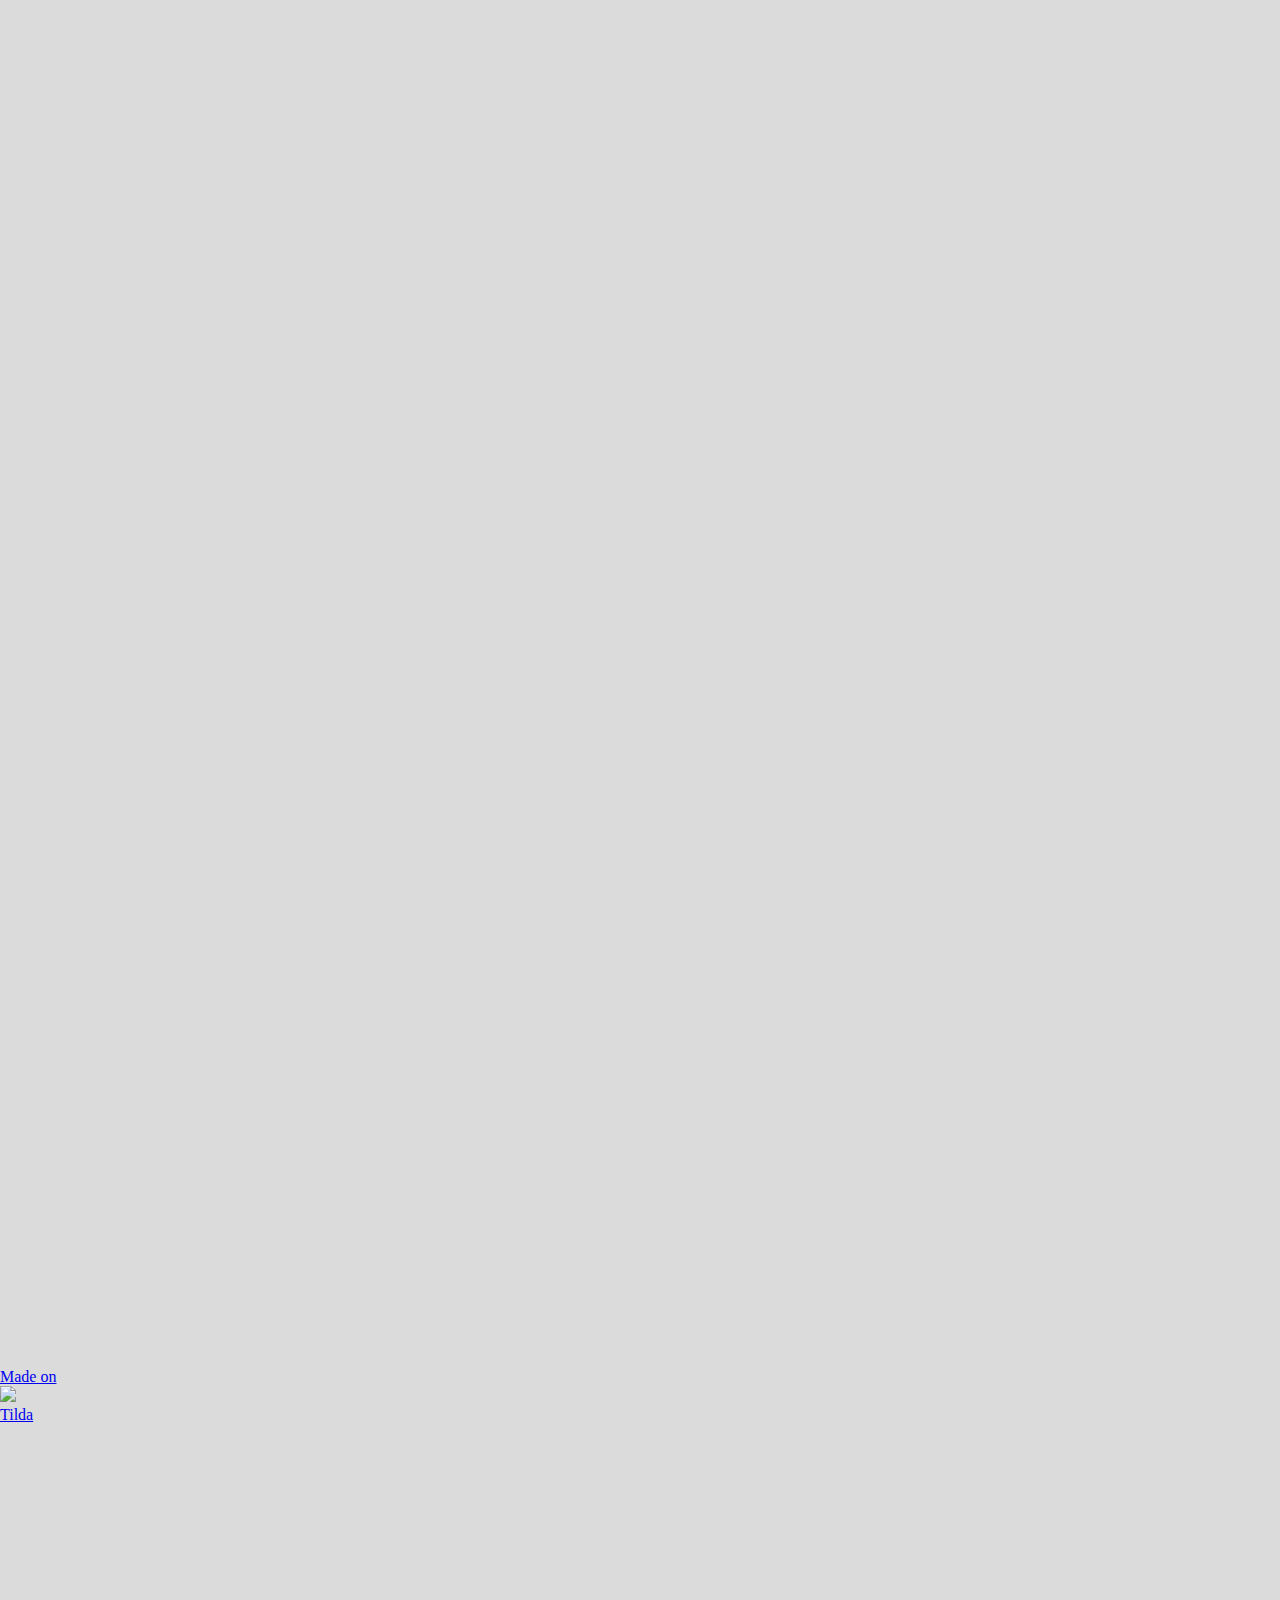
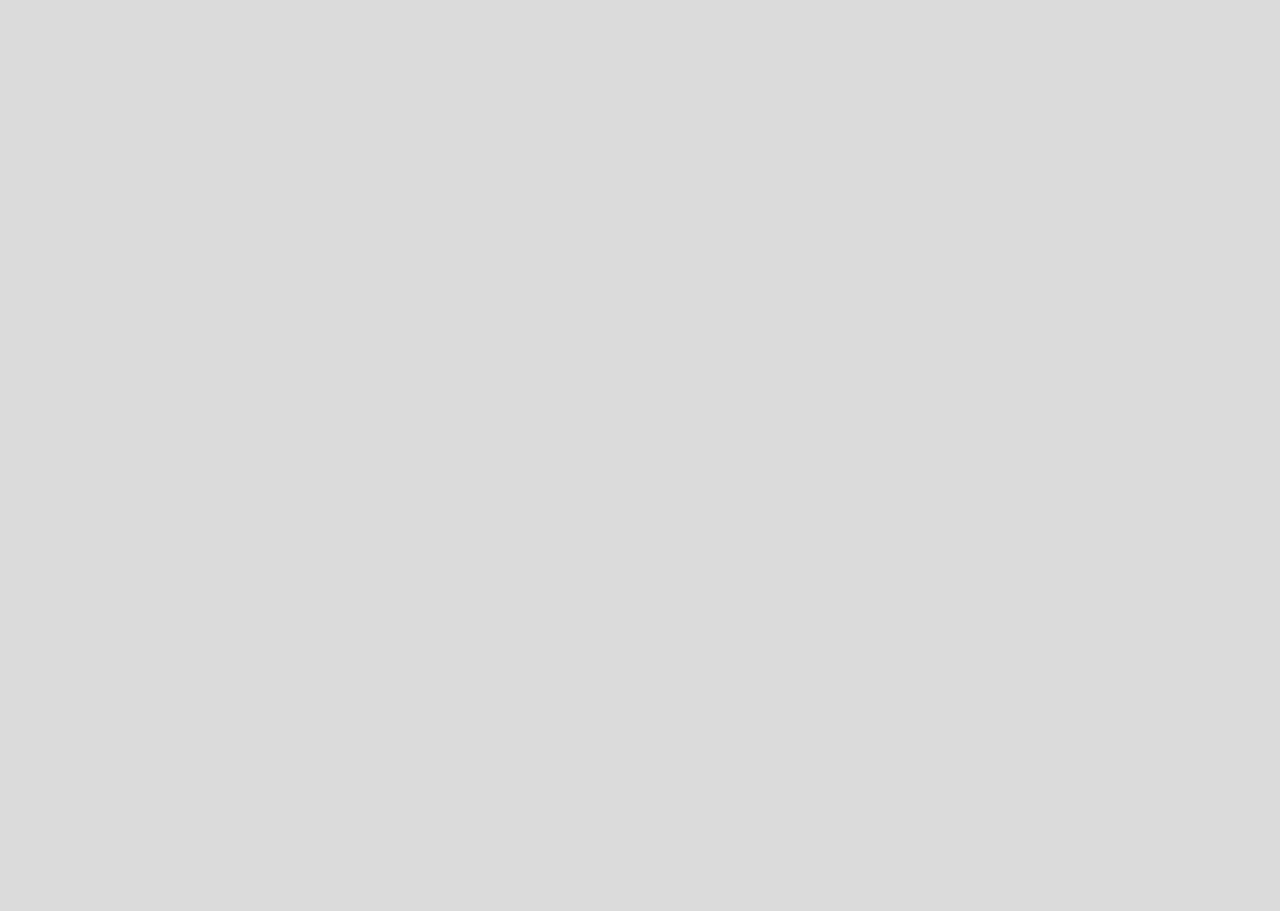
==== commit f6b76e2f: "Update index.html" ====
--- a/index.html
+++ b/index.html
@@ -1 +1,57 @@
-<!DOCTYPE html><html lang="ru"><head><meta charset="UTF-8"><meta name="viewport" content="width=device-width,initial-scale=1"><meta name="description" content="Easy webdev startpack by budfy"><meta name="keywords" content="Webdev, Gulp4, html, css, js, jquery"><link rel="shortcut icon" href="@@favicon" type="image/x-icon"><link rel="stylesheet" href="css/bootstrap-grid.min.css"><link rel="stylesheet" href="https://use.fontawesome.com/releases/v5.15.1/css/all.css" integrity="sha384-vp86vTRFVJgpjF9jiIGPEEqYqlDwgyBgEF109VFjmqGmIY/Y4HV4d3Gp2irVfcrp" crossorigin="anonymous"><link rel="stylesheet" href="css/libs.min.css"><link rel="stylesheet" href="css/style.min.css"><title>Easy webdev startpack</title></head><body><header class="header"><nav><div class="container"><ul class="menu"><li class="menu__item"><a href="#" class="menu__link">Главная</a></li><li class="menu__item"><a href="#" class="menu__link">Со своим автомобилем</a></li><li class="menu__item"><a href="#" class="menu__link">На автомобиле компании</a></li><li class="menu__item"><a href="#" class="menu__link">Требования</a></li><li class="menu__item"><a href="#" class="menu__link">Контакты</a></li><li class="menu__item"><a href="#" class="menu__link">Оставить заявку</a></li></ul></div><div class="burger"><span></span> <span></span> <span></span></div></nav><div class="subheader"><div class="container"><div class="row"><div class="col-6 offset-md-1"><a href="" class="subheader__logo"><img src="img/icon/logo.png" alt=""></a><div class="subheader__official">Официальный партнер Uber в Москве</div></div><div class="col-hidden col-md-2"><div class="subheader__call">Звоните нам ежедневно</div><a class="subheader__tel" href="tel:84957970988">8 495 797 09 88</a></div><div class="col-4 offset-1 col-sm-4 offset-sm-2 col-md-3 offset-md-0"><a class="xs-visivle subheader__tel" href="tel:84957970988">8 495 797 09 88</a> <button class="subheader__btn btn">Заказать звонок</button></div></div></div></div></header><main class="main"><section class="promo"><div class="container"><div class="row"><div class="col-md-10 offset-md-1"><div class="promo__item"><h1 class="promo__header">КОМПАНИЯ UBER PARTNERS!</h1><h2 class="promo__subheader">ПРИГЛАШАЕМ ВОДИТЕЛЕЙ! НА СВОЕМ АВТО!</h2><div class="promo__decr">Компания UBER динамически развивающаяся. Компания на рынке занимает лидирующее место среди таксомоторных компаний, компания абсолютно прозрачная вы можете контролировать все процессы у себя в личном кабинете. Бонуcная система.Помимо выполненной работы по заказам, компания начисляет бонусы за пиковое время.<br><br>Мы одни из партнеров и зарекомендовали себя как одна из лучших команд в городе Москве. Водители у нас зарабатывают от 80000- 120000 в месяц.</div><button class="promo__btn-btn btn">ОТПРАВИТЬ ЗАЯВКУ!</button></div></div></div></div></section><div class="cause"><div class="container"><div class="wrapper-decr"><button class="info">преимущества</button><div class="title">8 причин начать работать с нами</div></div><div class="row"><div class="col-md-6"><div class="cause__item"><div class="cause__circ d-flex justify-content-center align-items-center"><img src="img/icon/icon1.png" alt=""></div><div class="cause__descr"><div class="cause__subtitle">Никаких наличных, оплата происходит автоматически</div><div class="cause__text">Стоимость поездки оплачивается пассажиром с привязанной банковской карты, т.е. нет никаких рисков связанных с перевозкой наличности как для пассажира, так и для водителя, Вам не нужно искать мелкие деньги для размена.</div></div></div></div><div class="col-md-6"><div class="cause__item"><div class="cause__circ d-flex justify-content-center align-items-center"><img src="img/icon/icon2.png" alt=""></div><div class="cause__descr"><div class="cause__subtitle">Комиссия 8% + БОНУСЫ</div><div class="cause__text">У нас минимальная комиссия и мы выплачиваем бонусы за каждую поездку, некоторые наши конкуренты оставляют бонусы себе. Мы работаем честно и с нами водители зарабатывают больше!</div></div></div></div><div class="col-md-6"><div class="cause__item"><div class="cause__circ d-flex justify-content-center align-items-center"><img src="img/icon/icon3.png" alt=""></div><div class="cause__descr"><div class="cause__subtitle">Высокий доход с гарантированными выплатами</div><div class="cause__text">Мы выплачиваем заработную плату на личную банковскую карту водителя! Вам не нужно оформлять ООО, ИП, платить налоги, подавать декларацию, оплачивать бухгалтерские услуги и ведение банковского счета.</div></div></div></div><div class="col-md-6"><div class="cause__item"><div class="cause__circ d-flex justify-content-center align-items-center"><img src="img/icon/icon4.png" alt=""></div><div class="cause__descr"><div class="cause__subtitle">Работа в удобное время, никаких графиков</div><div class="cause__text">Вы просто нажимаете кнопку выйти на линию для начала работы, когда решите закончить, нажимаете выйти с линии. Вы можете подрабатывать только утром, вечером, в выходные или праздничные дни!</div></div></div></div><div class="col-md-6"><div class="cause__item"><div class="cause__circ d-flex justify-content-center align-items-center"><img src="img/icon/icon5.png" alt=""></div><div class="cause__descr"><div class="cause__subtitle">Комфортное, прозрачное и простое подключение</div><div class="cause__text">Мы подключаем дистанционно и бесплатно, Вам нет необходимости приезжать к нам! Вы присылаете нам копии документов, мы регистрируем Вас и присылаем данные для подключения, через 1-2 дня Вы можете начинать работать!</div></div></div></div><div class="col-md-6"><div class="cause__item"><div class="cause__circ d-flex justify-content-center align-items-center"><img src="img/icon/icon6.png" alt=""></div><div class="cause__descr"><div class="cause__subtitle">Всегда большое количество заказов</div><div class="cause__text">Приложение показывает, где на данный момент больше всего заказов и где действуют повышенные тарифы. У Вас не будет простоя и холостых пробегов. Наши пассажиры всегда приятные и абсолютно неконфликтные люди, которых приятно возить.</div></div></div></div><div class="col-md-6"><div class="cause__item"><div class="cause__circ d-flex justify-content-center align-items-center"><img src="img/icon/icon7.png" alt=""></div><div class="cause__descr"><div class="cause__subtitle">Круглосуточная поддержка</div><div class="cause__text">В Uber действует круглосуточная поддержка водителей по электронной почте. Если что-то непонятно, Вы всегда можете задать вопрос через On-line консультацию.</div></div></div></div><div class="col-md-6"><div class="cause__item"><div class="cause__circ d-flex justify-content-center align-items-center"><img src="img/icon/icon8.png" alt=""></div><div class="cause__descr"><div class="cause__subtitle">Без шашечек и наклеек</div><div class="cause__text">Вам не нужно менять цвет, устанавливать «шашки» на автомобиль и обклеивать его наклейками.</div></div></div></div></div></div></div><section class="mobile"><div class="container"><div class="wrapper-decr"><button class="info">Возможности</button><div class="title">мобильное приложение убер</div><div class="subtitle">Сделайте заказ, совершите поездку и оплатите ее стоимость, используя свой мобильный телефон</div></div><div class="row"><div class="col-md-4"><div class="mobile__item mobile__item-1"><div class="mobile__item-subtitle">оформление заказа одним касанием</div><div class="mobile__item-plus"></div></div></div><div class="col-md-4"><div class="mobile__item mobile__item-2"><div class="mobile__item-subtitle">надежная подача</div><div class="mobile__item-plus"></div></div></div><div class="col-md-4"><div class="mobile__item mobile__item-3"><div class="mobile__item-subtitle">прозрачные цены</div><div class="mobile__item-plus"></div></div></div><div class="col-md-4"><div class="mobile__item mobile__item-4"><div class="mobile__item-subtitle">безналичная оплата</div><div class="mobile__item-plus"></div></div></div><div class="col-md-4"><div class="mobile__item mobile__item-5"><div class="mobile__item-subtitle">обратная связь</div><div class="mobile__item-plus"></div></div></div><div class="col-md-4"><div class="mobile__item mobile__item-6"><div class="mobile__item-subtitle">обратная связь</div><div class="mobile__item-plus"></div></div></div></div></div></section><section class="choice"><div class="container"><div class="wrapper-decr-whate"><button class="info">Возможности</button><div class="title-whait">мобильное приложение убер</div><div class="subtitle-whait">Сделайте заказ, совершите поездку и оплатите ее стоимость, используя свой мобильный телефон</div></div><div class="choice__item"><div class="choice__img"><img src="img/bg/car1.png" alt=""></div></div></div><div class="subimg">Машины на каждый день.<br><br>Лучше, быстрее и дешевле, чем такси</div></section><section class="require"><div class="container"><div class="wrapper-decr"><button class="info">Возможности</button><div class="title">условия и требования</div></div><div class="row"><div class="col-md-12 offset-md-12 col-lg-6"><div class="require__block"><div class="require__title">УСЛОВИЯ: со своим авто:</div><ul class="require__list"><li>Подключаем к системе UBER под 10%.</li><li>Ни каких взносов 0%!</li><li>Можем подключать удаленно без приезда в офис</li><li>ИП не требуется</li><li>Заказы распределяются без учета рейтинга ближайшим водителям</li><li>Работа только по безналичному расчету</li><li>Деньги перечисляем на карту водителю или наличными в офисе</li></ul><div class="require__desr">*В день заработок составляет 7000-12000р + бонус 3000т рублей</div></div></div><div class="col-md-12 offset-md-12 col-lg-6"><div class="require__block"><div class="require__title">УСЛОВИЯ: на авто компании:</div><ul class="require__list"><li>Предоставляем авто без залога</li><li>Без ежедневных выплат по аренде</li><li>Среда пятница и суббота работа на компанию остальные дни вы работаете на себя</li></ul></div></div><div class="col-md-12 offset-md-12 col-lg-6"><div class="require__block nbm"><div class="require__title require__title-red">ТРЕБОВАНИЕ:</div><ul class="require__list red"><li>Наличие автомобиля без рекламы</li><li>Автомобиль не должен быть желтый и не с желтыми номерами</li><li>Машина не старше 3 лет</li><li>Стаж вождения не менее 3 лет</li><li>Дивайс на системе андроид 4.0и выше(самсунг)</li></ul></div></div><div class="col-md-12 offset-md-12 col-lg-6"><div class="require__block nbm"><div class="require__title require__title-red">ДОКУМЕНТЫ:</div><ul class="require__list red"><li>Права 2 стороны</li><li>Паспорт лицевая сторона</li><li>СтС</li><li>Лицензия( если есть)</li><li>Номер телефона</li><li>Номер карты для перечисления денег(указать в письме)!</li></ul></div></div></div></div></section><section class="onworld"><div class="container"><div class="wrapper-decr-whate"><button class="info">города</button><div class="title-whait">По всему миру</div><div class="subtitle-whait">Мы в вашем городе и по всему миру</div><a href="">посмотреть все города</a></div></div></section></main><footer class="footer"><div class="footer__wrapper"><div><div class="footer__social"><a href="" class="footer__social-item"><i class="fab fa-facebook"></i> </a><a href="" class="footer__social-item"><i class="fab fa-twitter"></i> </a><a href="" class="footer__social-item"><i class="fab fa-instagram"></i></a></div></div><div><div class="footer__links"><div class="footer__links-main"><a href="">на главную</a> <a href="">города</a> <a href="">для водителей</a></div><div class="footer__links-sub"><a href="">центр поддержки</a> <a href="">вакансии</a> <a href="">разработчики</a> <a href="">блог</a> <a href="">о нас</a></div><div class="footer__links-lengv"><a href="">Русский</a></div></div></div><div><div class="footer__app-img"><a href=""><img src="img/icon/app-stor.png" alt=""></a><a href=""><img src="img/icon/googre-store.png" alt=""></a><a href=""><img src="img/icon/windows-store.png" alt=""></a></div></div></div></footer><script src="https://cdn.jsdelivr.net/npm/bootstrap@4.5.3/dist/js/bootstrap.bundle.min.js" integrity="sha384-ho+j7jyWK8fNQe+A12Hb8AhRq26LrZ/JpcUGGOn+Y7RsweNrtN/tE3MoK7ZeZDyx" crossorigin="anonymous"></script><script src="js/libs.min.js"></script><script src="js/main.min.js"></script></body></html>+
+<!DOCTYPE html><html> <head><meta charset="utf-8" /><meta http-equiv="Content-Type" content="text/html; charset=utf-8" /><meta name="viewport" content="width=device-width, initial-scale=1.0" /><!--metatextblock--><title>Главная страница</title><meta property="og:url" content="http://makeaweb.ru" /><meta property="og:title" content="Главная страница" /><meta property="og:description" content="" /><meta property="og:type" content="website" /><meta property="og:image" content="https://static.tildacdn.info/tild6461-3562-4966-a635-346132363965/MAKEWEB.png" /><link rel="canonical" href="http://makeaweb.ru"><!--/metatextblock--><meta property="fb:app_id" content="257953674358265" /><meta name="format-detection" content="telephone=no" /><meta http-equiv="x-dns-prefetch-control" content="on"><link rel="dns-prefetch" href="https://ws.tildacdn.com"><link rel="dns-prefetch" href="https://static.tildacdn.info"><link rel="shortcut icon" href="https://static.tildacdn.info/tild6265-3430-4563-b631-383865353131/favicon.ico" type="image/x-icon" /><!-- Assets --><link rel="stylesheet" href="https://static.tildacdn.info/css/tilda-grid-3.0.min.css" type="text/css" media="all" /><link rel="stylesheet" href="/tilda-blocks-2.14.css?t=1636572240" type="text/css" media="all" /><link rel="preconnect" href="https://fonts.gstatic.com"><link href="https://fonts.googleapis.com/css2?family=Noto+Sans:wght@400;700&subset=latin,cyrillic" rel="stylesheet"><link rel="stylesheet" href="https://static.tildacdn.info/css/tilda-animation-1.0.min.css" type="text/css" media="all" /><link rel="stylesheet" href="https://static.tildacdn.info/css/tilda-slds-1.4.min.css" type="text/css" media="print" onload="this.media='all';" /><noscript><link rel="stylesheet" href="https://static.tildacdn.info/css/tilda-slds-1.4.min.css" type="text/css" media="all" /></noscript><link rel="stylesheet" href="https://static.tildacdn.info/css/tilda-zoom-2.0.min.css" type="text/css" media="print" onload="this.media='all';" /><noscript><link rel="stylesheet" href="https://static.tildacdn.info/css/tilda-zoom-2.0.min.css" type="text/css" media="all" /></noscript><link rel="stylesheet" href="https://static.tildacdn.info/css/tilda-menusub-1.0.min.css" type="text/css" media="print" onload="this.media='all';" /><noscript><link rel="stylesheet" href="https://static.tildacdn.info/css/tilda-menusub-1.0.min.css" type="text/css" media="all" /></noscript><link rel="preload" as="font" href="https://static.tildacdn.info/fonts/tildasans/TildaSans-VF.woff2" type="font/woff2" crossorigin="anonymous"><link href="https://static.tildacdn.info/css/fonts-tildasans.css" rel="stylesheet"><script src="https://static.tildacdn.info/js/jquery-1.10.2.min.js"></script><script src="https://static.tildacdn.info/js/tilda-scripts-3.0.min.js"></script><script src="/tilda-blocks-2.7.js?t=1636572240"></script><script src="https://static.tildacdn.info/js/lazyload-1.3.min.js" charset="utf-8" async></script><script src="https://static.tildacdn.info/js/tilda-animation-1.0.min.js" charset="utf-8" async></script><script src="https://static.tildacdn.info/js/tilda-cover-1.0.min.js" charset="utf-8" async></script><script src="https://static.tildacdn.info/js/tilda-events-1.0.min.js" charset="utf-8" async></script><script src="https://static.tildacdn.info/js/tilda-slds-1.4.min.js" charset="utf-8" async></script><script src="https://static.tildacdn.info/js/hammer.min.js" charset="utf-8" async></script><script src="https://static.tildacdn.info/js/tilda-zoom-2.0.min.js" charset="utf-8" async></script><script src="https://static.tildacdn.info/js/tilda-animation-sbs-1.0.min.js" charset="utf-8" async></script><script src="https://static.tildacdn.info/js/tilda-menusub-1.0.min.js" charset="utf-8" async></script><meta name="yandex-verification" content="e22248ce1e61337a" />
+<!-- Begin Verbox {literal} -->
+<script type='text/javascript'>
+	(function(d, w, m) {
+		window.supportAPIMethod = m;
+		var s = d.createElement('script');
+		s.type ='text/javascript'; s.id = 'supportScript'; s.charset = 'utf-8';
+		s.async = true;
+		var id = 'cd0d0f7d91970f725a443fa843a24d5f';
+		s.src = 'https://admin.verbox.ru/support/support.js?h='+id;
+		var sc = d.getElementsByTagName('script')[0];
+		w[m] = w[m] || function() { (w[m].q = w[m].q || []).push(arguments); };
+		if (sc) sc.parentNode.insertBefore(s, sc); 
+		else d.documentElement.firstChild.appendChild(s);
+	})(document, window, 'Verbox');
+</script>
+<!-- Global site tag (gtag.js) - Google Analytics -->
+<script async src="https://www.googletagmanager.com/gtag/js?id=G-072W8X2FNR"></script>
+<script>
+  window.dataLayer = window.dataLayer || [];
+  function gtag(){dataLayer.push(arguments);}
+  gtag('js', new Date());
+
+  gtag('config', 'G-072W8X2FNR');
+</script>
+<!-- {/literal} End Verbox -->
+<!-- Yandex.Metrika counter -->
+<script type="text/javascript" >
+   (function(m,e,t,r,i,k,a){m[i]=m[i]||function(){(m[i].a=m[i].a||[]).push(arguments)};
+   m[i].l=1*new Date();k=e.createElement(t),a=e.getElementsByTagName(t)[0],k.async=1,k.src=r,a.parentNode.insertBefore(k,a)})
+   (window, document, "script", "https://mc.yandex.ru/metrika/tag.js", "ym");
+
+   ym(86340437, "init", {
+        clickmap:true,
+        trackLinks:true,
+        accurateTrackBounce:true,
+        webvisor:true,
+        ecommerce:"dataLayer"
+   });
+</script>
+<noscript><div><img src="https://mc.yandex.ru/watch/86340437" style="position:absolute; left:-9999px;" alt="" /></div></noscript>
+<!-- /Yandex.Metrika counter --><script type="text/javascript">window.dataLayer = window.dataLayer || [];</script><!-- Global Site Tag (gtag.js) - Google Analytics --><script type="text/javascript" data-tilda-cookie-type="analytics">window.mainTracker='gtag';	window.gtagTrackerID = 'G-072W8X2FNR';	function gtag(){dataLayer.push(arguments);}	setTimeout(function(){	(function(w,d,s,i){	var f=d.getElementsByTagName(s)[0],	j=d.createElement(s);j.async=true;j.src='https://www.googletagmanager.com/gtag/js?id='+i;f.parentNode.insertBefore(j,f);	gtag('js', new Date());	gtag('config',i,{});	})(window,document,'script',window.gtagTrackerID);	}, 2000);</script><script type="text/javascript">if((/bot|google|yandex|baidu|bing|msn|duckduckbot|teoma|slurp|crawler|spider|robot|crawling|facebook/i.test(navigator.userAgent))===false && typeof(sessionStorage)!='undefined' && sessionStorage.getItem('visited')!=='y'){	var style=document.createElement('style');	style.type='text/css';	style.innerHTML='@media screen and (min-width: 980px) {.t-records {opacity: 0;}.t-records_animated {-webkit-transition: opacity ease-in-out .2s;-moz-transition: opacity ease-in-out .2s;-o-transition: opacity ease-in-out .2s;transition: opacity ease-in-out .2s;}.t-records.t-records_visible {opacity: 1;}}';	document.getElementsByTagName('head')[0].appendChild(style);	$(document).ready(function() {	$('.t-records').addClass('t-records_animated');	setTimeout(function(){ $('.t-records').addClass('t-records_visible'); sessionStorage.setItem('visited','y');	},400);	});
+}</script></head><body class="t-body" style="margin:0;"><!--allrecords--><div id="allrecords" class="t-records" data-hook="blocks-collection-content-node" data-tilda-project-id="4771825" data-tilda-page-id="23250962" data-tilda-page-alias="home" data-tilda-formskey="baa9c50d23995f9947b3e9fe39ac9fb8" data-tilda-lazy="yes" data-tilda-project-headcode="yes"><!--header--><div id="t-header" class="t-records" data-hook="blocks-collection-content-node" data-tilda-project-id="4771825" data-tilda-page-id="23251279" data-tilda-page-alias="header" data-tilda-formskey="baa9c50d23995f9947b3e9fe39ac9fb8" data-tilda-lazy="yes" data-tilda-project-headcode="yes"><div id="rec375905926" class="r t-rec" style=" " data-animationappear="off" data-record-type="674" ><!-- T674 --><div class="t674"><img class="t674__img-holder" src="https://static.tildacdn.info/tild3631-6235-4439-b939-623866303730/___1.png"></div><style>body { background-color:#dbdbdb;
+}
+.t674__body_with-bg:after { content: ""; position: fixed; top: 0; left: 0; right: 0; bottom: 0; z-index: -1; -webkit-overflow-scrolling: touch; background-image: url('https://static.tildacdn.info/tild3631-6235-4439-b939-623866303730/___1.png'); background-repeat: repeat; background-position: center; min-height: 100%; height: 100vh;	background-attachment: initial;	-webkit-transform: translate3d(0,0,0); transform: translate3d(0,0,0);	transition: all 0.2s linear;
+}</style><script>$(document).ready(function() {	t674_init('375905926');	});</script></div><div id="rec375394429" class="r t-rec t-rec_pt_0 t-rec_pb_30 t-screenmin-980px" style="padding-top:0px;padding-bottom:30px; " data-animationappear="off" data-record-type="454" data-screen-min="980px" ><!-- T454 --><div id="nav375394429marker"></div><div id="nav375394429" class="t454 t454__positionstatic " style=" height:100px; " data-bgcolor-hex="" data-bgcolor-rgba="" data-navmarker="nav375394429marker" data-appearoffset="" data-bgopacity-two="" data-menushadow="" data-bgopacity="1" data-menu-items-align="" data-menu="yes"> <div class="t454__maincontainer t454__c12collumns" style="height:100px;"> <div class="t454__logowrapper"> <div class="t454__logowrapper2"> <div style="display: block;"> <a href="/" style="color:#ffffff;"> <img src="https://static.tildacdn.info/tild3462-6633-4266-b634-626561363662/MAKEWEB.png" class="t454__imglogo t454__imglogomobile" imgfield="img" style="max-width: 300px; width: 300px;" alt="logo"> </a> </div> </div> </div> <div class="t454__leftwrapper" style="padding-left:20px; padding-right:200px; text-align: left;"> <div class="t454__leftmenuwrapper"> <ul class="t454__list"> </ul> </div> </div> <div class="t454__rightwrapper" style="padding-right:20px; padding-left:200px; text-align: right;"> <div class="t454__rightmenuwrapper"> <ul class="t454__list"> </ul> </div> </div> </div></div><style>@media screen and (max-width: 980px) { #rec375394429 .t454__leftcontainer{ padding: 20px; }
+}
+@media screen and (max-width: 980px) { #rec375394429 .t454__imglogo{ padding: 20px 0; }
+}</style><script> $(document).ready(function() { t454_highlight(); });
+$(window).resize(function() { t454_setBg('375394429');
+});
+$(document).ready(function() { t454_setBg('375394429');
+});</script><script type="text/javascript"> $(document).ready(function() { setTimeout(function(){ t_onFuncLoad('t_menusub_init', function() { t_menusub_init('375394429'); }); }, 500); });</script><style>@media screen and (max-width: 980px) { #rec375394429 .t-menusub__menu .t-menusub__link-item { color:#ffffff !important; } #rec375394429 .t-menusub__menu .t-menusub__link-item.t-active { color:#ffffff !important; }
+}</style></div><div id="rec375936521" class="r t-rec t-rec_pt_0 t-rec_pb_0 t-screenmax-980px" style="padding-top:0px;padding-bottom:0px; " data-animationappear="off" data-record-type="396" data-screen-max="980px" ><!-- T396 --><style>#rec375936521 .t396__artboard{height: 100px;}#rec375936521 .t396__filter{height: 100px;}#rec375936521 .t396__carrier{height: 100px;background-position: center center;background-attachment: scroll;background-size:cover;background-repeat:no-repeat;}@media screen and (max-width: 1199px){#rec375936521 .t396__artboard{height: 50px;}#rec375936521 .t396__filter{height: 50px;}#rec375936521 .t396__carrier{height: 50px;background-attachment:scroll;}}@media screen and (max-width: 959px){#rec375936521 .t396__artboard{height: 60px;}#rec375936521 .t396__filter{height: 60px;}#rec375936521 .t396__carrier{height: 60px;}}@media screen and (max-width: 639px){#rec375936521 .t396__artboard{height: 60px;}#rec375936521 .t396__filter{height: 60px;}#rec375936521 .t396__carrier{height: 60px;}}@media screen and (max-width: 479px){}#rec375936521 .tn-elem[data-elem-id="1636201185140"]{z-index:1;top: -85px;left: calc(50% - 600px + 462px);width:276px;}#rec375936521 .tn-elem[data-elem-id="1636201185140"] .tn-atom{background-position:center center;border-color:transparent;border-style:solid;}@media screen and (max-width: 1199px){#rec375936521 .tn-elem[data-elem-id="1636201185140"]{top: -115px;left: calc(50% - 480px + 342px);}}@media screen and (max-width: 959px){#rec375936521 .tn-elem[data-elem-id="1636201185140"]{top: -55px;left: calc(50% - 320px + 233px);width:175px;}}@media screen and (max-width: 639px){#rec375936521 .tn-elem[data-elem-id="1636201185140"]{top: -55px;left: calc(50% - 240px + 150px);}}@media screen and (max-width: 479px){#rec375936521 .tn-elem[data-elem-id="1636201185140"]{top: -45px;left: calc(50% - 160px + 88px);width:145px;}}</style> <div class='t396'><div class="t396__artboard" data-artboard-recid="375936521"	data-artboard-height="100"	data-artboard-height-res-960="50"	data-artboard-height-res-640="60"	data-artboard-height-res-480="60"	data-artboard-height_vh=""	data-artboard-valign="center" data-artboard-upscale="grid"	data-artboard-ovrflw=""	> <div class="t396__carrier" data-artboard-recid="375936521"></div> <div class="t396__filter" data-artboard-recid="375936521"></div> <div class='t396__elem tn-elem tn-elem__3759365211636201185140' data-elem-id='1636201185140' data-elem-type='image'	data-field-top-value="-85"	data-field-top-res-960-value="-115"	data-field-top-res-640-value="-55"	data-field-top-res-480-value="-55"	data-field-top-res-320-value="-45"	data-field-left-value="462"	data-field-left-res-960-value="342"	data-field-left-res-640-value="233"	data-field-left-res-480-value="150"	data-field-left-res-320-value="88"	data-field-width-value="276"	data-field-width-res-640-value="175"	data-field-width-res-320-value="145"	data-field-axisy-value="top"	data-field-axisx-value="left"	data-field-container-value="grid"	data-field-topunits-value="px"	data-field-leftunits-value="px"	data-field-heightunits-value=""	data-field-widthunits-value="px"	data-field-filewidth-value="500"	data-field-fileheight-value="500" > <a class='tn-atom' href="makeaweb.ru" > <img class='tn-atom__img t-img' data-original='https://static.tildacdn.info/tild3134-3537-4061-a632-323564633530/MAKEWEB.png' imgfield='tn_img_1636201185140'> </a> </div> </div> </div> <script>$( document ).ready(function() { t396_init('375936521');
+});</script><!-- /T396 --></div></div><!--/header--><div id="rec375391868" class="r t-rec t-rec_pt_75" style="padding-top:75px; " data-animationappear="off" data-record-type="396" ><!-- T396 --><style>#rec375391868 .t396__artboard{min-height: 470px;height: 100vh; background-color: #fad02c;}#rec375391868 .t396__filter{min-height: 470px;height: 100vh;}#rec375391868 .t396__carrier{min-height: 470px;height: 100vh;background-position: center center;background-attachment: fixed;transform:translate3d(0,0,0);-moz-transform: unset;background-size:cover;background-repeat:no-repeat;}@media screen and (min-width: 1200px){#rec375391868 .t396__carrier-wrapper{clip: rect(0, auto, auto, 0);position: absolute;top: 0;left: 0;width: 100%;height: 100%;}#rec375391868 .t396__carrier{position: fixed;display: block;top: 0;left: 0;width: 100%;height: 100%;background-size: cover;background-position: center center;transform: translateZ(0);will-change: transform;}}@media screen and (max-width: 1199px){#rec375391868 .t396__artboard{}#rec375391868 .t396__filter{}#rec375391868 .t396__carrier{background-attachment:scroll;}}@media screen and (max-width: 959px){}@media screen and (max-width: 639px){#rec375391868 .t396__artboard{min-height: 460px;}#rec375391868 .t396__filter{min-height: 460px;}#rec375391868 .t396__carrier{min-height: 460px;}}@media screen and (max-width: 479px){#rec375391868 .t396__artboard{min-height: 380px;}#rec375391868 .t396__filter{min-height: 380px;}#rec375391868 .t396__carrier{min-height: 380px;}}#rec375391868 .tn-elem[data-elem-id="1636048869722"]{z-index:6;top: calc(50vh - 235px + 3316px);left: calc(50% - 600px + 83px);width:139px;height:100px;}#rec375391868 .tn-elem[data-elem-id="1636048869722"] .tn-atom{background-color:#c1c9d3;background-position:center center;border-color:transparent;border-style:solid;}@media screen and (max-width: 1199px){}@media screen and (max-width: 959px){}@media screen and (max-width: 639px){}@media screen and (max-width: 479px){}#rec375391868 .tn-elem[data-elem-id="1636048871905"]{z-index:7;top: calc(50vh - 235px + 3316px);left: calc(50% - 600px + 83px);width:139px;height:100px;}#rec375391868 .tn-elem[data-elem-id="1636048871905"] .tn-atom{background-color:#c1c9d3;background-position:center center;border-color:transparent;border-style:solid;}@media screen and (max-width: 1199px){}@media screen and (max-width: 959px){}@media screen and (max-width: 639px){}@media screen and (max-width: 479px){}#rec375391868 .tn-elem[data-elem-id="1636055373893"]{z-index:11;top: calc(50vh - 235px + 276px);left: calc(50% - 600px + 1141px);width:349px;height:1px;}#rec375391868 .tn-elem[data-elem-id="1636055373893"] .tn-atom{background-color:#282120;background-position:center center;border-color:transparent;border-style:solid;}@media screen and (max-width: 1199px){}@media screen and (max-width: 959px){}@media screen and (max-width: 639px){}@media screen and (max-width: 479px){}#rec375391868 .tn-elem[data-elem-id="1636055683270"]{z-index:12;top: calc(50vh - 235px + 128px);left: calc(50% - 600px + 926px);width:1px;height:300px;}#rec375391868 .tn-elem[data-elem-id="1636055683270"] .tn-atom{background-color:#282120;background-position:center center;border-color:transparent;border-style:solid;}@media screen and (max-width: 1199px){}@media screen and (max-width: 959px){}@media screen and (max-width: 639px){}@media screen and (max-width: 479px){}#rec375391868 .tn-elem[data-elem-id="1636054509710"]{z-index:10;top: calc(50vh - 235px + 59px);left: calc(50% - 600px + -170px);width:122px;height:134px;}#rec375391868 .tn-elem[data-elem-id="1636054509710"] .tn-atom{border-width:1px;background-color:#fad02c;background-position:center center;border-color:#282120;border-style:solid;}@media screen and (max-width: 1199px){}@media screen and (max-width: 959px){}@media screen and (max-width: 639px){}@media screen and (max-width: 479px){}#rec375391868 .tn-elem[data-elem-id="1636051577957"]{z-index:8;top: calc(50vh - 235px + 25px);left: calc(50% - 600px + -447px);width:500px;height:1px;}#rec375391868 .tn-elem[data-elem-id="1636051577957"] .tn-atom{background-color:#282120;background-position:center center;border-color:transparent;border-style:solid;}@media screen and (max-width: 1199px){}@media screen and (max-width: 959px){}@media screen and (max-width: 639px){}@media screen and (max-width: 479px){#rec375391868 .tn-elem[data-elem-id="1636051577957"]{top: calc(50vh - 190px + 25px);left: calc(50% - 160px + -213px);}}#rec375391868 .tn-elem[data-elem-id="1636053671392"]{z-index:9;top: calc(50vh - 235px + -62px);left: calc(50% - 600px + 53px);width:1px;height:300px;}#rec375391868 .tn-elem[data-elem-id="1636053671392"] .tn-atom{background-color:#282120;background-position:center center;border-color:transparent;border-style:solid;}@media screen and (max-width: 1199px){}@media screen and (max-width: 959px){}@media screen and (max-width: 639px){}@media screen and (max-width: 479px){#rec375391868 .tn-elem[data-elem-id="1636053671392"]{top: calc(50vh - 190px + -62px);left: calc(50% - 160px + 37px);}}#rec375391868 .tn-elem[data-elem-id="1636048569492"]{color:#ffffff;text-align:center;z-index:5;top: calc(50vh - 235px + 400px);left: calc(50% - 600px + 411px);width:378px;height:60px;}#rec375391868 .tn-elem[data-elem-id="1636048569492"] .tn-atom{color:#ffffff;font-size:16px;font-family:'Arial',Arial,sans-serif;line-height:1.55;font-weight:600;border-width:1px;border-radius:30px;background-color:#282120;background-position:center center;border-color:transparent;border-style:solid;transition: background-color 0.2s ease-in-out, color 0.2s ease-in-out, border-color 0.2s ease-in-out;}#rec375391868 .tn-elem[data-elem-id="1636048569492"] .tn-atom:hover{background-color:#554229;color:#ffffff;}@media screen and (max-width: 1199px){#rec375391868 .tn-elem[data-elem-id="1636048569492"]{top: calc(50vh - 235px + 400px);left: calc(50% - 480px + 292px);}}@media screen and (max-width: 959px){#rec375391868 .tn-elem[data-elem-id="1636048569492"]{top: calc(50vh - 235px + 400px);left: calc(50% - 320px + 132px);}}@media screen and (max-width: 639px){#rec375391868 .tn-elem[data-elem-id="1636048569492"]{top: calc(50vh - 230px + 400px);left: calc(50% - 240px + 53px);}}@media screen and (max-width: 479px){#rec375391868 .tn-elem[data-elem-id="1636048569492"]{top: calc(50vh - 190px + 315px);left: calc(50% - 160px + 35px);width:260px;}#rec375391868 .tn-elem[data-elem-id="1636048569492"] .tn-atom{font-size:16px;}}#rec375391868 .tn-elem[data-elem-id="1636048564158"]{color:#ffffff;text-align:center;z-index:4;top: calc(50vh - 235px + 300px);left: calc(50% - 600px + 411px);width:378px;height:60px;}#rec375391868 .tn-elem[data-elem-id="1636048564158"] .tn-atom{color:#ffffff;font-size:16px;font-family:'Arial',Arial,sans-serif;line-height:1.55;font-weight:600;border-width:1px;border-radius:30px;background-color:#282120;background-position:center center;border-color:transparent;border-style:solid;transition: background-color 0.2s ease-in-out, color 0.2s ease-in-out, border-color 0.2s ease-in-out;}#rec375391868 .tn-elem[data-elem-id="1636048564158"] .tn-atom:hover{background-color:#554229;color:#ffffff;}@media screen and (max-width: 1199px){#rec375391868 .tn-elem[data-elem-id="1636048564158"]{top: calc(50vh - 235px + 300px);left: calc(50% - 480px + 292px);}}@media screen and (max-width: 959px){#rec375391868 .tn-elem[data-elem-id="1636048564158"]{top: calc(50vh - 235px + 300px);left: calc(50% - 320px + 132px);}}@media screen and (max-width: 639px){#rec375391868 .tn-elem[data-elem-id="1636048564158"]{top: calc(50vh - 230px + 300px);left: calc(50% - 240px + 53px);}}@media screen and (max-width: 479px){#rec375391868 .tn-elem[data-elem-id="1636048564158"]{top: calc(50vh - 190px + 238px);left: calc(50% - 160px + 35px);width:260px;}#rec375391868 .tn-elem[data-elem-id="1636048564158"] .tn-atom{font-size:16px;line-height:1.55;}}#rec375391868 .tn-elem[data-elem-id="1636048559802"]{color:#ffffff;text-align:center;z-index:3;top: calc(50vh - 235px + 200px);left: calc(50% - 600px + 411px);width:378px;height:60px;}#rec375391868 .tn-elem[data-elem-id="1636048559802"] .tn-atom{color:#ffffff;font-size:16px;font-family:'Arial',Arial,sans-serif;line-height:1.55;font-weight:600;border-width:1px;border-radius:30px;background-color:#282120;background-position:center center;border-color:transparent;border-style:solid;transition: background-color 0.2s ease-in-out, color 0.2s ease-in-out, border-color 0.2s ease-in-out;}#rec375391868 .tn-elem[data-elem-id="1636048559802"] .tn-atom:hover{background-color:#554229;color:#ffffff;}@media screen and (max-width: 1199px){#rec375391868 .tn-elem[data-elem-id="1636048559802"]{top: calc(50vh - 235px + 200px);left: calc(50% - 480px + 292px);}}@media screen and (max-width: 959px){#rec375391868 .tn-elem[data-elem-id="1636048559802"]{top: calc(50vh - 235px + 200px);left: calc(50% - 320px + 132px);}}@media screen and (max-width: 639px){#rec375391868 .tn-elem[data-elem-id="1636048559802"]{top: calc(50vh - 230px + 200px);left: calc(50% - 240px + 53px);}}@media screen and (max-width: 479px){#rec375391868 .tn-elem[data-elem-id="1636048559802"]{top: calc(50vh - 190px + 155px);left: calc(50% - 160px + 35px);width:260px;}#rec375391868 .tn-elem[data-elem-id="1636048559802"] .tn-atom{font-size:16px;line-height:1.55;}}#rec375391868 .tn-elem[data-elem-id="1636048547560"]{color:#ffffff;text-align:center;z-index:2;top: calc(50vh - 235px + 100px);left: calc(50% - 600px + 411px);width:378px;height:60px;}#rec375391868 .tn-elem[data-elem-id="1636048547560"] .tn-atom{color:#ffffff;font-size:16px;font-family:'Arial',Arial,sans-serif;line-height:1.55;font-weight:600;border-width:1px;border-radius:30px;background-color:#282120;background-position:center center;border-color:transparent;border-style:solid;transition: background-color 0.2s ease-in-out, color 0.2s ease-in-out, border-color 0.2s ease-in-out;}#rec375391868 .tn-elem[data-elem-id="1636048547560"] .tn-atom:hover{background-color:#554229;color:#ffffff;}@media screen and (max-width: 1199px){#rec375391868 .tn-elem[data-elem-id="1636048547560"]{top: calc(50vh - 235px + 100px);left: calc(50% - 480px + 292px);}}@media screen and (max-width: 959px){#rec375391868 .tn-elem[data-elem-id="1636048547560"]{top: calc(50vh - 235px + 100px);left: calc(50% - 320px + 132px);}}@media screen and (max-width: 639px){#rec375391868 .tn-elem[data-elem-id="1636048547560"]{top: calc(50vh - 230px + 100px);left: calc(50% - 240px + 53px);}}@media screen and (max-width: 479px){#rec375391868 .tn-elem[data-elem-id="1636048547560"]{top: calc(50vh - 190px + 80px);left: calc(50% - 160px + 35px);width:260px;height:60px;}#rec375391868 .tn-elem[data-elem-id="1636048547560"] .tn-atom{font-size:16px;line-height:1.55;}}#rec375391868 .tn-elem[data-elem-id="1636048482438"]{color:#ffffff;text-align:center;z-index:1;top: calc(50vh - 235px + 0px);left: calc(50% - 600px + 411px);width:378px;height:60px;}#rec375391868 .tn-elem[data-elem-id="1636048482438"] .tn-atom{color:#ffffff;font-size:16px;font-family:'Arial',Arial,sans-serif;line-height:1.55;font-weight:600;border-width:1px;border-radius:30px;background-color:#282120;background-position:center center;border-color:transparent;border-style:solid;transition: background-color 0.2s ease-in-out, color 0.2s ease-in-out, border-color 0.2s ease-in-out;}#rec375391868 .tn-elem[data-elem-id="1636048482438"] .tn-atom:hover{background-color:#554229;color:#ffffff;}@media screen and (max-width: 1199px){#rec375391868 .tn-elem[data-elem-id="1636048482438"]{top: calc(50vh - 235px + 0px);left: calc(50% - 480px + 292px);}}@media screen and (max-width: 959px){#rec375391868 .tn-elem[data-elem-id="1636048482438"]{top: calc(50vh - 235px + 0px);left: calc(50% - 320px + 132px);}}@media screen and (max-width: 639px){#rec375391868 .tn-elem[data-elem-id="1636048482438"]{top: calc(50vh - 230px + 0px);left: calc(50% - 240px + 53px);}}@media screen and (max-width: 479px){#rec375391868 .tn-elem[data-elem-id="1636048482438"]{top: calc(50vh - 190px + 4px);left: calc(50% - 160px + 36px);width:259px;height:60px;}#rec375391868 .tn-elem[data-elem-id="1636048482438"] .tn-atom{font-size:16px;line-height:1.55;}}#rec375391868 .tn-elem[data-elem-id="1636227138173"]{color:#000000;z-index:13;top: calc(50vh - 235px + 20px);left: calc(50% - 600px + 80px);width:168px;}#rec375391868 .tn-elem[data-elem-id="1636227138173"] .tn-atom{color:#000000;font-size:20px;font-family:'Noto Sans',Arial,sans-serif;line-height:1.55;font-weight:400;background-position:center center;border-color:transparent;border-style:solid;}@media screen and (max-width: 1199px){}@media screen and (max-width: 959px){#rec375391868 .tn-elem[data-elem-id="1636227138173"]{top: calc(50vh - 235px + 169px);left: calc(50% - 320px + 74px);}}@media screen and (max-width: 639px){}@media screen and (max-width: 479px){#rec375391868 .tn-elem[data-elem-id="1636227138173"]{top: calc(50vh - 190px + 140px);left: calc(50% - 160px + 112px);}#rec375391868 .tn-elem[data-elem-id="1636227138173"] .tn-atom{font-size:10px;}}</style> <div class='t396'><div class="t396__artboard" data-artboard-recid="375391868"	data-artboard-height="470"	data-artboard-height-res-480="460"	data-artboard-height-res-320="380"	data-artboard-height_vh="100"	data-artboard-valign="center" data-artboard-upscale="window"	data-artboard-ovrflw=""	> <div class="t396__carrier-wrapper" > <div class="t396__carrier" data-artboard-recid="375391868"></div> </div> <div class="t396__filter" data-artboard-recid="375391868"></div> <div class='t396__elem tn-elem tn-elem__3753918681636048869722' data-elem-id='1636048869722' data-elem-type='shape'	data-field-top-value="3316"	data-field-left-value="83"	data-field-height-value="100"	data-field-width-value="139"	data-field-axisy-value="top"	data-field-axisx-value="left"	data-field-container-value="grid"	data-field-topunits-value="px"	data-field-leftunits-value="px"	data-field-heightunits-value="px"	data-field-widthunits-value="px" > <div	class='tn-atom'	> </div> </div> <div class='t396__elem tn-elem tn-elem__3753918681636048871905' data-elem-id='1636048871905' data-elem-type='shape'	data-field-top-value="3316"	data-field-left-value="83"	data-field-height-value="100"	data-field-width-value="139"	data-field-axisy-value="top"	data-field-axisx-value="left"	data-field-container-value="grid"	data-field-topunits-value="px"	data-field-leftunits-value="px"	data-field-heightunits-value="px"	data-field-widthunits-value="px" > <div	class='tn-atom'	> </div> </div> <div class='t396__elem tn-elem tn-elem__3753918681636055373893' data-elem-id='1636055373893' data-elem-type='shape'	data-field-top-value="276"	data-field-left-value="1141"	data-field-height-value="1"	data-field-width-value="349"	data-field-axisy-value="top"	data-field-axisx-value="left"	data-field-container-value="grid"	data-field-topunits-value="px"	data-field-leftunits-value="px"	data-field-heightunits-value="px"	data-field-widthunits-value="px"	data-animate-sbs-event="intoview"	data-animate-sbs-trg="1"	data-animate-sbs-trgofst="0"	data-animate-sbs-loop="loop"	data-animate-sbs-opts="[{'ti':'0','mx':'0','my':'0','sx':'1','sy':'1','op':'1','ro':'0','bl':'0','ea':'','dt':'0'},{'ti':'1000','mx':-270,'my':'0','sx':'1','sy':'1','op':'1','ro':'0','bl':'0','ea':'','dt':'0'},{'ti':'1000','mx':-270,'my':'0','sx':0.1,'sy':0.1,'op':'1','ro':'0','bl':'0','ea':'','dt':'0'},{'ti':1600,'mx':-270,'my':'0','sx':1,'sy':1,'op':'1','ro':'0','bl':'0','ea':'','dt':'0'}]" > <div	class='tn-atom'	> </div> </div> <div class='t396__elem tn-elem tn-elem__3753918681636055683270' data-elem-id='1636055683270' data-elem-type='shape'	data-field-top-value="128"	data-field-left-value="926"	data-field-height-value="300"	data-field-width-value="1"	data-field-axisy-value="top"	data-field-axisx-value="left"	data-field-container-value="grid"	data-field-topunits-value="px"	data-field-leftunits-value="px"	data-field-heightunits-value="px"	data-field-widthunits-value="px"	data-animate-sbs-event="intoview"	data-animate-sbs-trg="0.5"	data-animate-sbs-trgofst="0"	data-animate-sbs-loop="loop"	data-animate-sbs-opts="[{'ti':'0','mx':'0','my':'0','sx':'1','sy':'1','op':'1','ro':'0','bl':'0','ea':'','dt':'0'},{'ti':'1000','mx':0,'my':250,'sx':'1','sy':'1','op':'1','ro':'0','bl':'0','ea':'','dt':'0'},{'ti':'1000','mx':0,'my':250,'sx':0.2,'sy':0.2,'op':'1','ro':-90,'bl':'0','ea':'','dt':'0'},{'ti':'1000','mx':110,'my':250,'sx':0.5,'sy':0.5,'op':'1','ro':-90,'bl':'0','ea':'','dt':'0'},{'ti':1600,'mx':300,'my':250,'sx':1.5,'sy':1.5,'op':'1','ro':-90,'bl':'0','ea':'','dt':'0'}]" > <div	class='tn-atom'	> </div> </div> <div class='t396__elem tn-elem tn-elem__3753918681636054509710' data-elem-id='1636054509710' data-elem-type='shape'	data-field-top-value="59"	data-field-left-value="-170"	data-field-height-value="134"	data-field-width-value="122"	data-field-axisy-value="top"	data-field-axisx-value="left"	data-field-container-value="grid"	data-field-topunits-value="px"	data-field-leftunits-value="px"	data-field-heightunits-value="px"	data-field-widthunits-value="px"	data-animate-sbs-event="intoview"	data-animate-sbs-trg="0.5"	data-animate-sbs-trgofst="0"	data-animate-sbs-loop="loop"	data-animate-sbs-opts="[{'ti':'0','mx':'0','my':'0','sx':'1','sy':'1','op':'1','ro':'0','bl':'0','ea':'','dt':'0'},{'ti':2000,'mx':'0','my':'0','sx':'1','sy':'1','op':'1','ro':125,'bl':'0','ea':'','dt':'0'},{'ti':2000,'mx':'0','my':'0','sx':'1','sy':'1','op':'1','ro':255,'bl':'0','ea':'','dt':'0'},{'ti':2100,'mx':'0','my':'0','sx':'1','sy':'1','op':'1','ro':360,'bl':'0','ea':'','dt':'0'},{'ti':2000,'mx':'0','my':'0','sx':1.2,'sy':1.2,'op':'1','ro':360,'bl':'0','ea':'','dt':'0'},{'ti':2000,'mx':'0','my':'0','sx':1.65,'sy':1.65,'op':'1','ro':360,'bl':'0','ea':'','dt':'0'},{'ti':'1000','mx':-65,'my':8,'sx':1.65,'sy':1.65,'op':'1','ro':360,'bl':'0','ea':'','dt':'0'},{'ti':'1000','mx':'0','my':'0','sx':1.65,'sy':1.65,'op':0.45,'ro':360,'bl':'0','ea':'','dt':'0'},{'ti':'1000','mx':'0','my':'0','sx':1.65,'sy':1.65,'op':0,'ro':360,'bl':'0','ea':'','dt':'0'}]" > <div	class='tn-atom'	> </div> </div> <div class='t396__elem tn-elem tn-elem__3753918681636051577957' data-elem-id='1636051577957' data-elem-type='shape'	data-field-top-value="25"	data-field-top-res-320-value="25"	data-field-left-value="-447"	data-field-left-res-320-value="-213"	data-field-height-value="1"	data-field-width-value="500"	data-field-axisy-value="top"	data-field-axisx-value="left"	data-field-container-value="grid"	data-field-topunits-value="px"	data-field-leftunits-value="px"	data-field-heightunits-value="px"	data-field-widthunits-value="px"	data-animate-sbs-event="intoview"	data-animate-sbs-trg="0.5"	data-animate-sbs-trgofst="0"	data-animate-sbs-loop="loop"	data-animate-sbs-opts="[{'ti':'0','mx':'0','my':'0','sx':'1','sy':'1','op':'1','ro':'0','bl':'0','ea':'','dt':'0'},{'ti':'1000','mx':100,'my':'0','sx':'1','sy':'1','op':'1','ro':'0','bl':'0','ea':'','dt':'0'},{'ti':'1000','mx':100,'my':'0','sx':0.6,'sy':0.6,'op':'1','ro':'0','bl':'0','ea':'','dt':'0'},{'ti':'1000','mx':100,'my':'0','sx':1.6,'sy':1.6,'op':'1','ro':'0','bl':'0','ea':'','dt':'0'}]" > <div	class='tn-atom'	> </div> </div> <div class='t396__elem tn-elem tn-elem__3753918681636053671392' data-elem-id='1636053671392' data-elem-type='shape'	data-field-top-value="-62"	data-field-top-res-320-value="-62"	data-field-left-value="53"	data-field-left-res-320-value="37"	data-field-height-value="300"	data-field-width-value="1"	data-field-axisy-value="top"	data-field-axisx-value="left"	data-field-container-value="grid"	data-field-topunits-value="px"	data-field-leftunits-value="px"	data-field-heightunits-value="px"	data-field-widthunits-value="px"	data-animate-sbs-event="intoview"	data-animate-sbs-trg="0.5"	data-animate-sbs-trgofst="0"	data-animate-sbs-loop="loop"	data-animate-sbs-opts="[{'ti':'0','mx':'0','my':'0','sx':'1','sy':'1','op':'1','ro':'0','bl':'0','ea':'','dt':'0'},{'ti':'1000','mx':'0','my':120,'sx':'1','sy':'1','op':'1','ro':'0','bl':'0','ea':'','dt':'0'},{'ti':'1000','mx':'0','my':120,'sx':1.6,'sy':1.6,'op':'1','ro':'0','bl':'0','ea':'','dt':'0'},{'ti':'1000','mx':'0','my':120,'sx':0.45,'sy':0.45,'op':'1','ro':'0','bl':'0','ea':'','dt':'0'},{'ti':'1000','mx':'0','my':120,'sx':0.45,'sy':0.45,'op':'1','ro':90,'bl':'0','ea':'','dt':'0'},{'ti':'1000','mx':'0','my':120,'sx':1.05,'sy':1.05,'op':'1','ro':90,'bl':'0','ea':'','dt':'0'},{'ti':'1000','mx':-210,'my':120,'sx':1.05,'sy':1.05,'op':'1','ro':90,'bl':'0','ea':'','dt':'0'},{'ti':'1000','mx':-210,'my':120,'sx':1.05,'sy':1.05,'op':'1','ro':180,'bl':'0','ea':'','dt':'0'},{'ti':'1000','mx':-210,'my':120,'sx':1.85,'sy':1.85,'op':'1','ro':180,'bl':'0','ea':'','dt':'0'},{'ti':'1000','mx':-210,'my':120,'sx':1.85,'sy':1.85,'op':'1','ro':180,'bl':'0','ea':'','dt':'0'},{'ti':'1000','mx':-210,'my':120,'sx':1.85,'sy':1.85,'op':0.5,'ro':180,'bl':'0','ea':'','dt':'0'},{'ti':'1000','mx':-210,'my':120,'sx':1.85,'sy':1.85,'op':0,'ro':180,'bl':'0','ea':'','dt':'0'}]" > <div	class='tn-atom'	> </div> </div> <div class='t396__elem tn-elem tn-elem__3753918681636048569492' data-elem-id='1636048569492' data-elem-type='button'	data-field-top-value="400"	data-field-top-res-960-value="400"	data-field-top-res-640-value="400"	data-field-top-res-480-value="400"	data-field-top-res-320-value="315"	data-field-left-value="411"	data-field-left-res-960-value="292"	data-field-left-res-640-value="132"	data-field-left-res-480-value="53"	data-field-left-res-320-value="35"	data-field-height-value="60"	data-field-width-value="378"	data-field-width-res-320-value="260"	data-field-axisy-value="top"	data-field-axisx-value="left"	data-field-container-value="grid"	data-field-topunits-value="px"	data-field-leftunits-value="px"	data-field-heightunits-value=""	data-field-widthunits-value="" > <a class='tn-atom' href="https://makeaweb.ru/about_us" >О себе</a> </div> <div class='t396__elem tn-elem tn-elem__3753918681636048564158' data-elem-id='1636048564158' data-elem-type='button'	data-field-top-value="300"	data-field-top-res-960-value="300"	data-field-top-res-640-value="300"	data-field-top-res-480-value="300"	data-field-top-res-320-value="238"	data-field-left-value="411"	data-field-left-res-960-value="292"	data-field-left-res-640-value="132"	data-field-left-res-480-value="53"	data-field-left-res-320-value="35"	data-field-height-value="60"	data-field-width-value="378"	data-field-width-res-320-value="260"	data-field-axisy-value="top"	data-field-axisx-value="left"	data-field-container-value="grid"	data-field-topunits-value="px"	data-field-leftunits-value="px"	data-field-heightunits-value=""	data-field-widthunits-value="" > <a class='tn-atom' href="https://wa.me/89049217656" >​Написать в WhatsApp</a> </div> <div class='t396__elem tn-elem tn-elem__3753918681636048559802' data-elem-id='1636048559802' data-elem-type='button'	data-field-top-value="200"	data-field-top-res-960-value="200"	data-field-top-res-640-value="200"	data-field-top-res-480-value="200"	data-field-top-res-320-value="155"	data-field-left-value="411"	data-field-left-res-960-value="292"	data-field-left-res-640-value="132"	data-field-left-res-480-value="53"	data-field-left-res-320-value="35"	data-field-height-value="60"	data-field-width-value="378"	data-field-width-res-320-value="260"	data-field-axisy-value="top"	data-field-axisx-value="left"	data-field-container-value="grid"	data-field-topunits-value="px"	data-field-leftunits-value="px"	data-field-heightunits-value=""	data-field-widthunits-value="" > <a class='tn-atom' href="https://t.me/Astin562217" >​ Написать в Telegram</a> </div> <div class='t396__elem tn-elem tn-elem__3753918681636048547560' data-elem-id='1636048547560' data-elem-type='button'	data-field-top-value="100"	data-field-top-res-960-value="100"	data-field-top-res-640-value="100"	data-field-top-res-480-value="100"	data-field-top-res-320-value="80"	data-field-left-value="411"	data-field-left-res-960-value="292"	data-field-left-res-640-value="132"	data-field-left-res-480-value="53"	data-field-left-res-320-value="35"	data-field-height-value="60"	data-field-height-res-320-value="60"	data-field-width-value="378"	data-field-width-res-320-value="260"	data-field-axisy-value="top"	data-field-axisx-value="left"	data-field-container-value="grid"	data-field-topunits-value="px"	data-field-leftunits-value="px"	data-field-heightunits-value=""	data-field-widthunits-value="" > <a class='tn-atom' href="https://makeaweb.ru/price" >Стоимость и этапы работы</a> </div> <div class='t396__elem tn-elem tn-elem__3753918681636048482438' data-elem-id='1636048482438' data-elem-type='button'	data-field-top-value="0"	data-field-top-res-960-value="0"	data-field-top-res-640-value="0"	data-field-top-res-480-value="0"	data-field-top-res-320-value="4"	data-field-left-value="411"	data-field-left-res-960-value="292"	data-field-left-res-640-value="132"	data-field-left-res-480-value="53"	data-field-left-res-320-value="36"	data-field-height-value="60"	data-field-height-res-320-value="60"	data-field-width-value="378"	data-field-width-res-320-value="259"	data-field-axisy-value="top"	data-field-axisx-value="left"	data-field-container-value="grid"	data-field-topunits-value="px"	data-field-leftunits-value="px"	data-field-heightunits-value=""	data-field-widthunits-value="" > <a class='tn-atom' href="https://makeaweb.ru/my_works" >Портфолио</a> </div> <div class='t396__elem tn-elem tn-elem__3753918681636227138173' data-elem-id='1636227138173' data-elem-type='text'	data-field-top-value="20"	data-field-top-res-640-value="169"	data-field-top-res-320-value="140"	data-field-left-value="80"	data-field-left-res-640-value="74"	data-field-left-res-320-value="112"	data-field-width-value="168"	data-field-axisy-value="top"	data-field-axisx-value="left"	data-field-container-value="grid"	data-field-topunits-value="px"	data-field-leftunits-value="px"	data-field-heightunits-value=""	data-field-widthunits-value="px" > <h1 class='tn-atom' field='tn_text_1636227138173' ><span style="color: rgb(250, 208, 44);">Заказать сайт</span></h1> </div> </div> </div> <script>$( document ).ready(function() { t396_init('375391868');
+});</script><!-- /T396 --></div><!--footer--><div id="t-footer" class="t-records" data-hook="blocks-collection-content-node" data-tilda-project-id="4771825" data-tilda-page-id="23270132" data-tilda-page-alias="footer" data-tilda-formskey="baa9c50d23995f9947b3e9fe39ac9fb8" data-tilda-lazy="yes" data-tilda-project-headcode="yes"><div id="rec375992539" class="r t-rec t-rec_pt_0 t-rec_pb_0" style="padding-top:0px;padding-bottom:0px; " data-record-type="463" ><!-- T463 --><div class="t463" id="t-footer_375992539"> <div class="t463__maincontainer " > <div class="t463__content" style=""> <div class="t463__colwrapper"> <div class="t463__col"> <a href="/" style="color:#ffffff;font-size:20px;font-weight:600;"> <img src="https://static.tildacdn.info/tild6361-3833-4964-a431-303332376466/-/empty/MAKEWEB.png" data-original="https://static.tildacdn.info/tild6361-3833-4964-a431-303332376466/MAKEWEB.png" class="t463__logo t463__img t-img" imgfield="img" alt="Your Company"> </a> </div> <div class="t463__col t463__col_center t-align_center"> <div class="t463__typo t463__copyright t-name t-name_xs" field="text" style="color: #ffffff;"> <span style="font-weight: 600; color: rgb(85, 66, 41);">©</span><span style="font-weight: 600;"> </span><span style="font-weight: 600; color: rgb(85, 66, 41);">MAKE@WEB</span> </div> </div> <div class="t463__col t-align_right"> <div class="t-sociallinks"> <div class="t-sociallinks__wrapper"> <div class="t-sociallinks__item"> <a href="https://www.facebook.com/makeaweb.ru/" target="_blank"> <svg class="t-sociallinks__svg" version="1.1" id="Layer_1" xmlns="http://www.w3.org/2000/svg" xmlns:xlink="http://www.w3.org/1999/xlink" x="0px" y="0px" width="30px" height="30px" viewBox="0 0 48 48" enable-background="new 0 0 48 48" xml:space="preserve"><desc>Facebook</desc><path style="fill:#554229;" d="M47.761,24c0,13.121-10.638,23.76-23.758,23.76C10.877,47.76,0.239,37.121,0.239,24c0-13.124,10.638-23.76,23.764-23.76C37.123,0.24,47.761,10.876,47.761,24 M20.033,38.85H26.2V24.01h4.163l0.539-5.242H26.2v-3.083c0-1.156,0.769-1.427,1.308-1.427h3.318V9.168L26.258,9.15c-5.072,0-6.225,3.796-6.225,6.224v3.394H17.1v5.242h2.933V38.85z"/></svg> </a> </div> <div class="t-sociallinks__item"> <a href="https://www.instagram.com/make.a.web/" target="_blank"> <svg class="t-sociallinks__svg" version="1.1" id="Layer_1" xmlns="http://www.w3.org/2000/svg" xmlns:xlink="http://www.w3.org/1999/xlink" width="30px" height="30px" viewBox="0 0 30 30" xml:space="preserve"><desc>Instagram</desc><path style="fill:#554229;" d="M15,11.014 C12.801,11.014 11.015,12.797 11.015,15 C11.015,17.202 12.802,18.987 15,18.987 C17.199,18.987 18.987,17.202 18.987,15 C18.987,12.797 17.199,11.014 15,11.014 L15,11.014 Z M15,17.606 C13.556,17.606 12.393,16.439 12.393,15 C12.393,13.561 13.556,12.394 15,12.394 C16.429,12.394 17.607,13.561 17.607,15 C17.607,16.439 16.444,17.606 15,17.606 L15,17.606 Z"></path><path style="fill:#554229;" d="M19.385,9.556 C18.872,9.556 18.465,9.964 18.465,10.477 C18.465,10.989 18.872,11.396 19.385,11.396 C19.898,11.396 20.306,10.989 20.306,10.477 C20.306,9.964 19.897,9.556 19.385,9.556 L19.385,9.556 Z"></path><path style="fill:#554229;" d="M15.002,0.15 C6.798,0.15 0.149,6.797 0.149,15 C0.149,23.201 6.798,29.85 15.002,29.85 C23.201,29.85 29.852,23.202 29.852,15 C29.852,6.797 23.201,0.15 15.002,0.15 L15.002,0.15 Z M22.666,18.265 C22.666,20.688 20.687,22.666 18.25,22.666 L11.75,22.666 C9.312,22.666 7.333,20.687 7.333,18.28 L7.333,11.734 C7.333,9.312 9.311,7.334 11.75,7.334 L18.25,7.334 C20.688,7.334 22.666,9.312 22.666,11.734 L22.666,18.265 L22.666,18.265 Z"></path></svg> </a> </div> <div class="t-sociallinks__item"> <a href="https://t.me/Astin562217" target="_blank"> <svg class="t-sociallinks__svg" version="1.1" id="Layer_1" xmlns="http://www.w3.org/2000/svg" xmlns:xlink="http://www.w3.org/1999/xlink" width="30px" height="30px" viewBox="0 0 60 60" xml:space="preserve"><desc>Telegram</desc><path style="fill:#554229;" d="M30 0C13.4 0 0 13.4 0 30s13.4 30 30 30 30-13.4 30-30S46.6 0 30 0zm16.9 13.9l-6.7 31.5c-.1.6-.8.9-1.4.6l-10.3-6.9-5.5 5.2c-.5.4-1.2.2-1.4-.4L18 32.7l-9.5-3.9c-.7-.3-.7-1.5 0-1.8l37.1-14.1c.7-.2 1.4.3 1.3 1z"/><path style="fill:#554229;" d="M22.7 40.6l.6-5.8 16.8-16.3-20.2 13.3"/></svg> </a> </div> </div></div> </div> </div> </div> </div></div></div></div><!--/footer--></div><!--/allrecords--><!-- Tilda copyright. Don't remove this line --><div class="t-tildalabel " id="tildacopy" data-tilda-sign="4771825#23250962"><a href="https://tilda.cc/?upm=4771825" class="t-tildalabel__link"><div class="t-tildalabel__wrapper"><div class="t-tildalabel__txtleft">Made on </div><div class="t-tildalabel__wrapimg"><img src="https://static.tildacdn.info/img/tildacopy.png" class="t-tildalabel__img"></div><div class="t-tildalabel__txtright">Tilda</div></div></a></div><!-- Stat --><!-- Yandex.Metrika counter 86340437 --> <script type="text/javascript" data-tilda-cookie-type="analytics"> setTimeout(function(){ (function(m,e,t,r,i,k,a){m[i]=m[i]||function(){(m[i].a=m[i].a||[]).push(arguments)}; m[i].l=1*new Date();k=e.createElement(t),a=e.getElementsByTagName(t)[0],k.async=1,k.src=r,a.parentNode.insertBefore(k,a)}) (window, document, "script", "https://mc.yandex.ru/metrika/tag.js", "ym"); window.mainMetrikaId = 86340437; ym(window.mainMetrikaId , "init", { clickmap:true, trackLinks:true, accurateTrackBounce:true, webvisor:true,ecommerce:"dataLayer" }); }, 2000);</script><noscript><div><img src="https://mc.yandex.ru/watch/86340437" style="position:absolute; left:-9999px;" alt="" /></div></noscript> <!-- /Yandex.Metrika counter --> <script type="text/javascript">if (! window.mainTracker) { window.mainTracker = 'tilda'; }	setTimeout(function(){	(function (d, w, k, o, g) { var n=d.getElementsByTagName(o)[0],s=d.createElement(o),f=function(){n.parentNode.insertBefore(s,n);}; s.type = "text/javascript"; s.async = true; s.key = k; s.id = "tildastatscript"; s.src=g; if (w.opera=="[object Opera]") {d.addEventListener("DOMContentLoaded", f, false);} else { f(); } })(document, window, 'c9bc2418bea62e9a607f8d2232cbc874','script','https://static.tildacdn.info/js/tilda-stat-1.0.min.js');	}, 2000);</script></body></html>
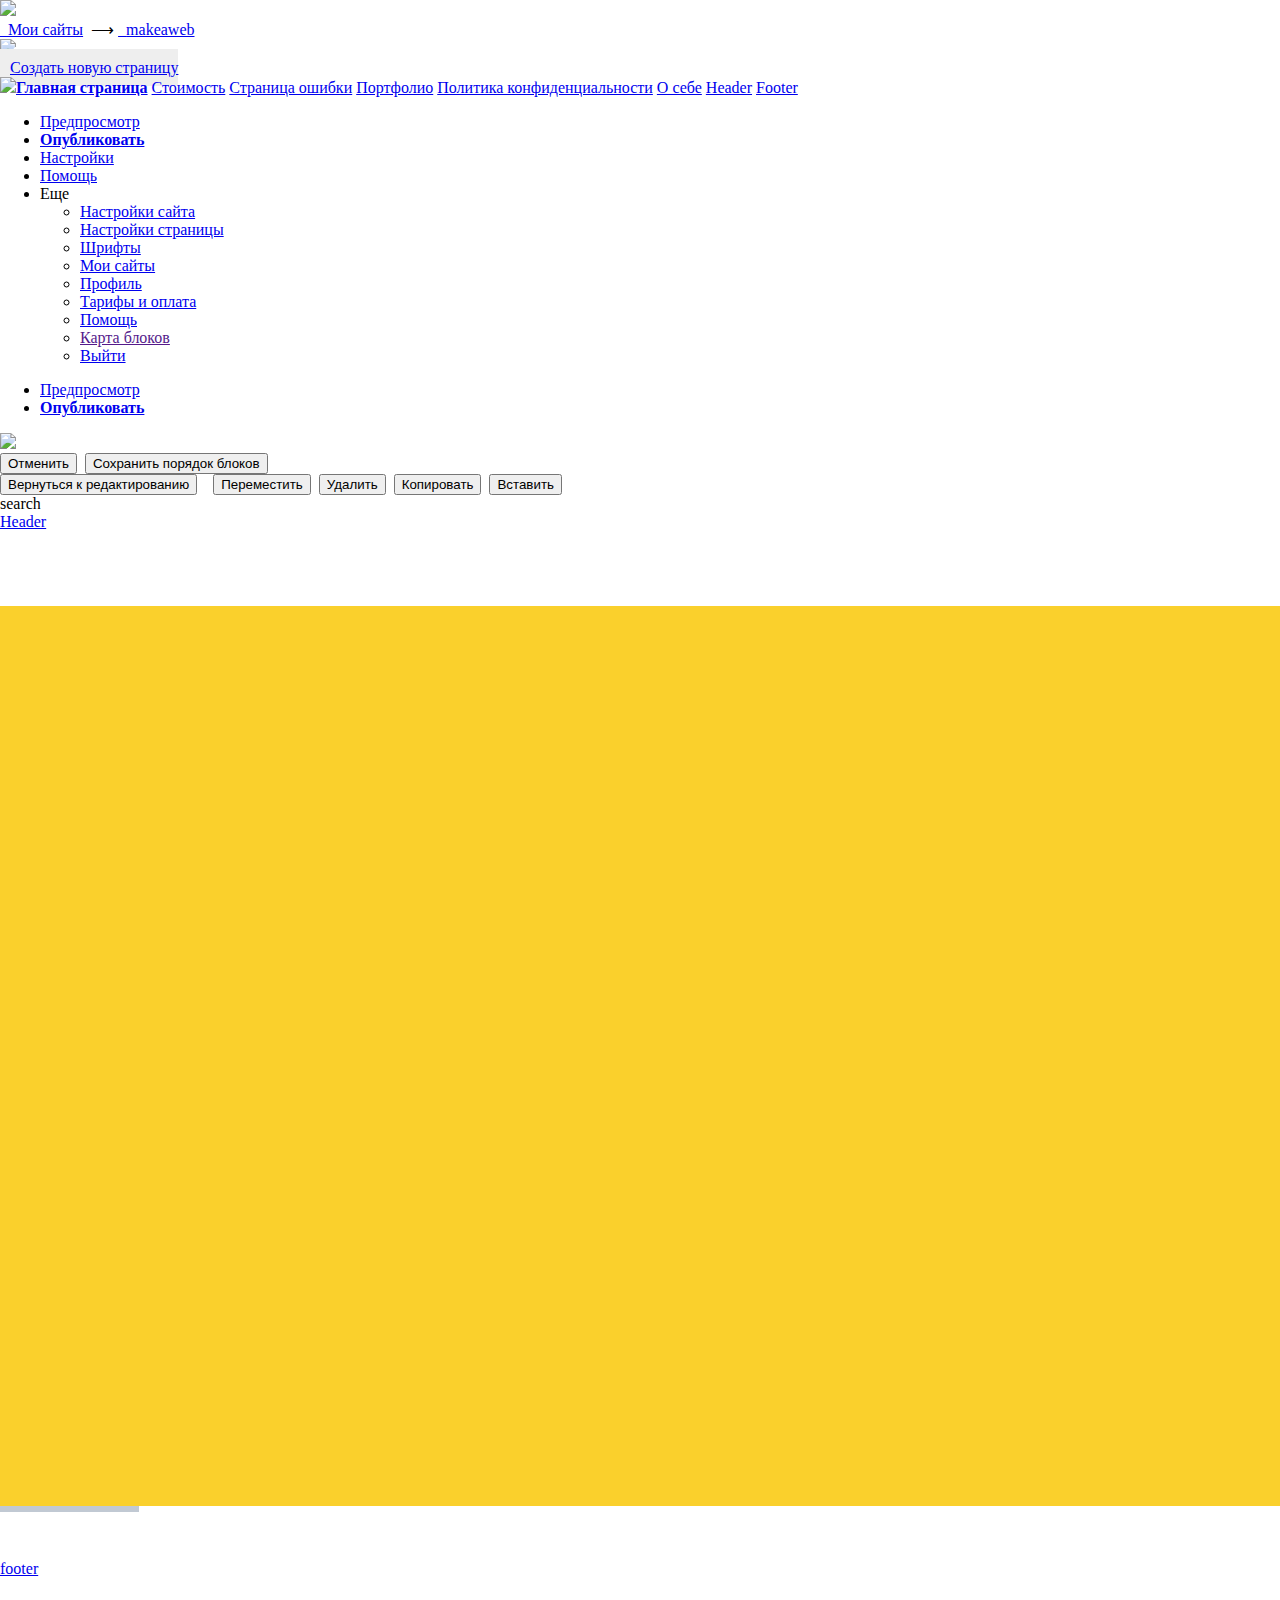
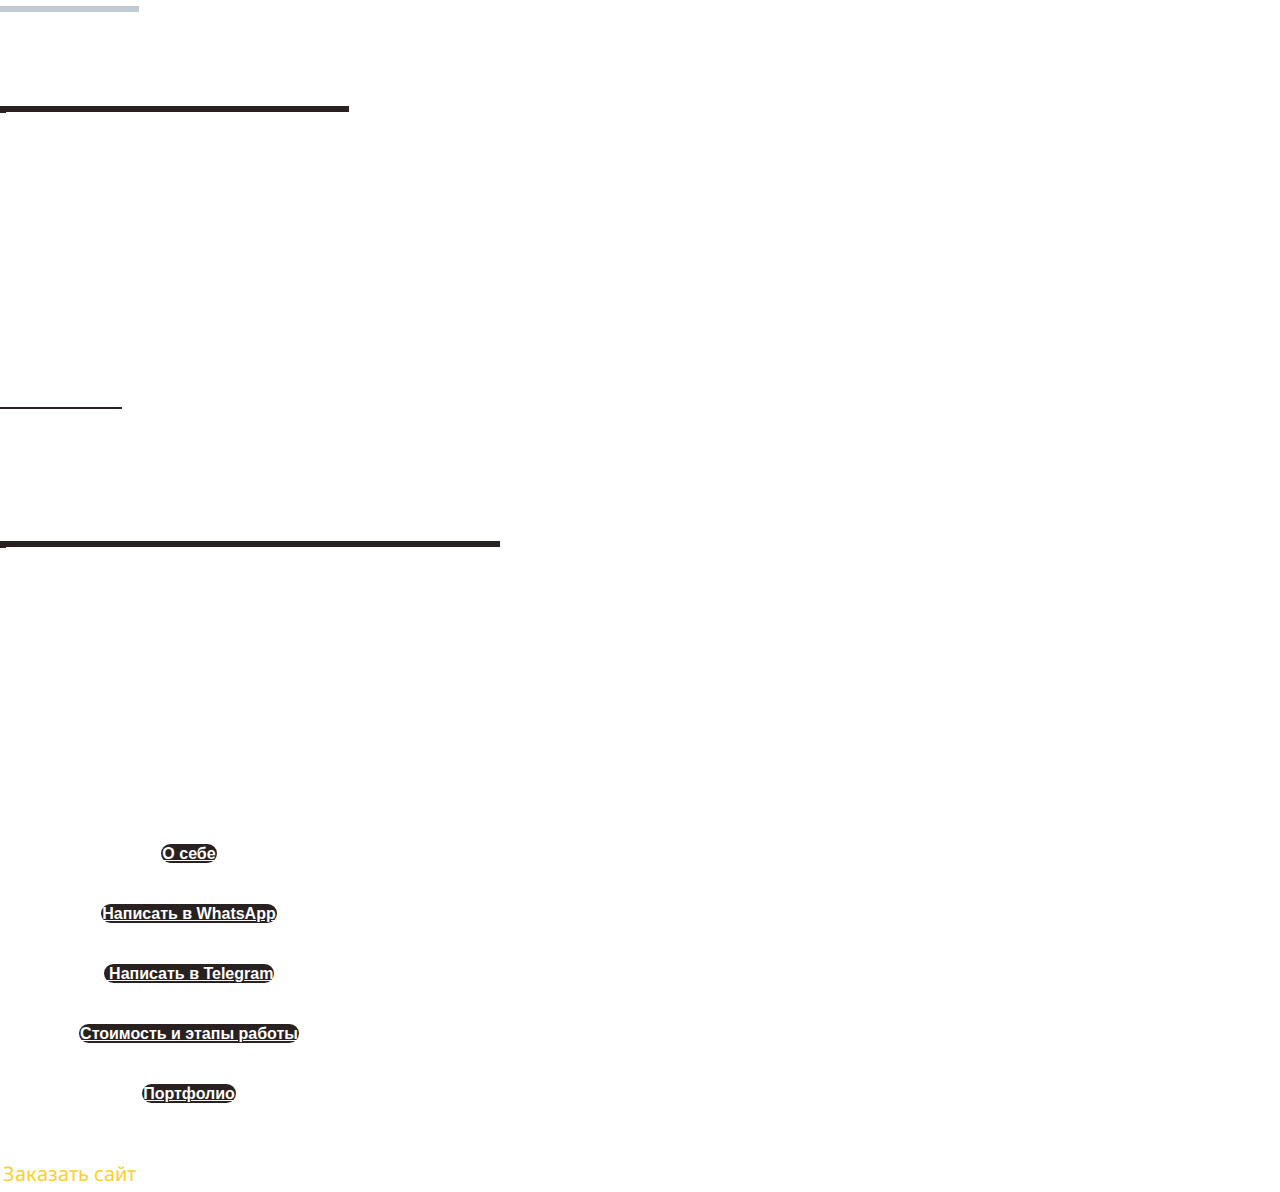
==== commit ce05ac89: "Update index.html" ====
--- a/index.html
+++ b/index.html
@@ -1,57 +1,1826 @@
 
-<!DOCTYPE html><html> <head><meta charset="utf-8" /><meta http-equiv="Content-Type" content="text/html; charset=utf-8" /><meta name="viewport" content="width=device-width, initial-scale=1.0" /><!--metatextblock--><title>Главная страница</title><meta property="og:url" content="http://makeaweb.ru" /><meta property="og:title" content="Главная страница" /><meta property="og:description" content="" /><meta property="og:type" content="website" /><meta property="og:image" content="https://static.tildacdn.info/tild6461-3562-4966-a635-346132363965/MAKEWEB.png" /><link rel="canonical" href="http://makeaweb.ru"><!--/metatextblock--><meta property="fb:app_id" content="257953674358265" /><meta name="format-detection" content="telephone=no" /><meta http-equiv="x-dns-prefetch-control" content="on"><link rel="dns-prefetch" href="https://ws.tildacdn.com"><link rel="dns-prefetch" href="https://static.tildacdn.info"><link rel="shortcut icon" href="https://static.tildacdn.info/tild6265-3430-4563-b631-383865353131/favicon.ico" type="image/x-icon" /><!-- Assets --><link rel="stylesheet" href="https://static.tildacdn.info/css/tilda-grid-3.0.min.css" type="text/css" media="all" /><link rel="stylesheet" href="/tilda-blocks-2.14.css?t=1636572240" type="text/css" media="all" /><link rel="preconnect" href="https://fonts.gstatic.com"><link href="https://fonts.googleapis.com/css2?family=Noto+Sans:wght@400;700&subset=latin,cyrillic" rel="stylesheet"><link rel="stylesheet" href="https://static.tildacdn.info/css/tilda-animation-1.0.min.css" type="text/css" media="all" /><link rel="stylesheet" href="https://static.tildacdn.info/css/tilda-slds-1.4.min.css" type="text/css" media="print" onload="this.media='all';" /><noscript><link rel="stylesheet" href="https://static.tildacdn.info/css/tilda-slds-1.4.min.css" type="text/css" media="all" /></noscript><link rel="stylesheet" href="https://static.tildacdn.info/css/tilda-zoom-2.0.min.css" type="text/css" media="print" onload="this.media='all';" /><noscript><link rel="stylesheet" href="https://static.tildacdn.info/css/tilda-zoom-2.0.min.css" type="text/css" media="all" /></noscript><link rel="stylesheet" href="https://static.tildacdn.info/css/tilda-menusub-1.0.min.css" type="text/css" media="print" onload="this.media='all';" /><noscript><link rel="stylesheet" href="https://static.tildacdn.info/css/tilda-menusub-1.0.min.css" type="text/css" media="all" /></noscript><link rel="preload" as="font" href="https://static.tildacdn.info/fonts/tildasans/TildaSans-VF.woff2" type="font/woff2" crossorigin="anonymous"><link href="https://static.tildacdn.info/css/fonts-tildasans.css" rel="stylesheet"><script src="https://static.tildacdn.info/js/jquery-1.10.2.min.js"></script><script src="https://static.tildacdn.info/js/tilda-scripts-3.0.min.js"></script><script src="/tilda-blocks-2.7.js?t=1636572240"></script><script src="https://static.tildacdn.info/js/lazyload-1.3.min.js" charset="utf-8" async></script><script src="https://static.tildacdn.info/js/tilda-animation-1.0.min.js" charset="utf-8" async></script><script src="https://static.tildacdn.info/js/tilda-cover-1.0.min.js" charset="utf-8" async></script><script src="https://static.tildacdn.info/js/tilda-events-1.0.min.js" charset="utf-8" async></script><script src="https://static.tildacdn.info/js/tilda-slds-1.4.min.js" charset="utf-8" async></script><script src="https://static.tildacdn.info/js/hammer.min.js" charset="utf-8" async></script><script src="https://static.tildacdn.info/js/tilda-zoom-2.0.min.js" charset="utf-8" async></script><script src="https://static.tildacdn.info/js/tilda-animation-sbs-1.0.min.js" charset="utf-8" async></script><script src="https://static.tildacdn.info/js/tilda-menusub-1.0.min.js" charset="utf-8" async></script><meta name="yandex-verification" content="e22248ce1e61337a" />
-<!-- Begin Verbox {literal} -->
-<script type='text/javascript'>
-	(function(d, w, m) {
-		window.supportAPIMethod = m;
-		var s = d.createElement('script');
-		s.type ='text/javascript'; s.id = 'supportScript'; s.charset = 'utf-8';
-		s.async = true;
-		var id = 'cd0d0f7d91970f725a443fa843a24d5f';
-		s.src = 'https://admin.verbox.ru/support/support.js?h='+id;
-		var sc = d.getElementsByTagName('script')[0];
-		w[m] = w[m] || function() { (w[m].q = w[m].q || []).push(arguments); };
-		if (sc) sc.parentNode.insertBefore(s, sc); 
-		else d.documentElement.firstChild.appendChild(s);
-	})(document, window, 'Verbox');
+<!DOCTYPE html>
+<html lang="en">
+  <head>
+	<meta charset="utf-8">
+	<meta http-equiv="X-UA-Compatible" content="IE=edge">
+	<meta name="viewport" content="width=device-width, initial-scale=1.0">
+	<meta name="description" content="">
+	<meta name="author" content="">
+	<meta name="csrf" content="gz9w4:86334f8617dbcea572ad63eb05744699" id="csrf">
+	<link rel="shortcut icon" href="/img/tildafavicon.ico">
+
+	<title>Tilda: Главная страница</title>
+
+	<script src="/js/jquery-1.10.2.min.js"  type="text/javascript"></script>
+
+	<script src="https://static.tildacdn.com/js/tilda-scripts-3.0.min.js"  type="text/javascript"></script>
+
+	
+		<link href="/front/css/t-bootstrap.min.css?v=68013" rel="stylesheet">
+		<script src="/js/jquery-ui.min.js" type="text/javascript"></script>
+		
+		
+				<link href="/front/css/t-page-all.min.css?v=68013" rel="stylesheet">
+		<link href="/front/css/t-page-edit-all.min.css?v=68013" rel="stylesheet">
+				
+		
+		<link href="/front/css/t-common.min.css?v=68013" rel="stylesheet">
+		<link href="/front/css/t-futura.min.css" rel="stylesheet">
+
+		<link href="/front/css/t-popups.min.css?v=68013" rel="stylesheet">
+		<link href="/front/css/formstyler.min.css" rel="stylesheet">
+		<link href="/front/css/t-project-settings.min.css?v=68013" rel="stylesheet">
+		<script src="/front/js/formstyler.min.js"  type="text/javascript"></script>
+		<script src="/front/js/t-popups.min.js?v=68013"  type="text/javascript"></script>
+
+        <!-- MiniColors -->
+    	<script src="/front/js/jquery.minicolors.min.js?v=68013"></script>
+    	<link rel="stylesheet" href="/front/css/jquery.minicolors.min.css?v=68013">
+
+		<script type="text/javascript" src="/front/js/t-common.min.js?v=68013"></script>
+		<script type="text/javascript" src="/front/js/t-helpbubble.min.js?v=68013"></script>
+		
+		<!-- Redactor is here -->
+		<script type="text/javascript" src="/front/js/jquery.htmlClean.min.js"></script>
+					<link rel="stylesheet" href="/front/css/quill-custom.min.css?v=68013" />
+			<script type="text/javascript" src="/front/js/t-quill.min.js?v=68013"></script>
+			<script type="text/javascript">window.ver_redactor='q';</script>		
+				
+		<link href="/front/vendor/redactor/2/tilda_fontcolorex.css" rel="stylesheet">
+		<link href="/front/vendor/bootstrap-colorpicker-master/dist/css/bootstrap-colorpicker.min.css" rel="stylesheet" />
+		<script src="/front/vendor/bootstrap-colorpicker-master/dist/js/bootstrap-colorpicker.js"  type="text/javascript"></script>
+
+		<script src="/front/vendor/ace/ace.js"></script>
+		
+		<link href="/front/css/t-upload.min.css" type="text/css" rel="stylesheet" />
+		<script src="/front/js/t-upload.min.js" type="text/javascript"></script>
+		<script type="text/javascript">
+			lang = "RU";
+			Tildaupload_PUBLICKEY = 'uiyejbdskjfiowe32';
+			Tildaupload_UPLOADKEY = '39613135-3136-4730-a564-396166663038';		</script>
+
+	
+	<link href="/css/tilda-grid-3.0.min.css" rel="stylesheet" media="screen">
+
+			<link rel="preconnect" href="https://fonts.gstatic.com">
+		<link href="https://fonts.googleapis.com/css2?family=Noto+Sans:wght@400;700&subset=latin,cyrillic" rel="stylesheet">		
+	
+	
+	
+		
+		<link href="https://static.tildacdn.com/css/fonts-tildasans.css" rel="stylesheet">
+		
+
+	<link href="/projects/style/?projectid=4771825" rel="stylesheet" media="screen">
+	<script src="/projects/js/?projectid=4771825"></script>
+
+			<script src="https://static.tildacdn.com/js/tilda-slds-1.4.min.js" type="text/javascript"></script>
+			<script src="https://static.tildacdn.com/js/hammer.min.js" type="text/javascript"></script>
+			<script src="https://static.tildacdn.com/js/tilda-zoom-2.0.min.js" type="text/javascript"></script>
+			<script src="https://static.tildacdn.com/js/tilda-animation-1.0.min.js" type="text/javascript"></script>
+			<script src="https://static.tildacdn.com/js/tilda-video-1.0.min.js" type="text/javascript"></script>
+			<script src="https://static.tildacdn.com/js/tilda-video-processor-1.0.min.js" type="text/javascript"></script>
+			<script src="https://static.tildacdn.com/js/bootstrap.min.js" type="text/javascript"></script>
+			<script src="https://static.tildacdn.com/js/tilda-cover-1.0.min.js" type="text/javascript"></script>
+			<script src="https://static.tildacdn.com/js/tilda-map-1.0.min.js" type="text/javascript"></script>
+			<script src="https://static.tildacdn.com/js/tilda-t136.min.js" type="text/javascript"></script>
+			<script src="https://static.tildacdn.com/js/tilda-forms-1.0.min.js" type="text/javascript"></script>
+			<script src="https://static.tildacdn.com/js/tilda-menusub-1.0.min.js" type="text/javascript"></script>
+			<script src="https://static.tildacdn.com/js/highlight.min.js" type="text/javascript"></script>
+			<script src="https://static.tildacdn.com/js/jquery.tooltipster.min.js" type="text/javascript"></script>
+			<script src="https://static.tildacdn.com/js/jquery.touchswipe.min.js" type="text/javascript"></script>
+			<script src="https://static.tildacdn.com/js/juxtapose.min.js" type="text/javascript"></script>
+			<script src="https://static.tildacdn.com/js/tilda-slides-1.1.min.js" type="text/javascript"></script>
+			<script src="https://static.tildacdn.com/js/typed.min.js" type="text/javascript"></script>
+			<script src="https://static.tildacdn.com/js/tilda-cart-1.0.min.js" type="text/javascript"></script>
+			<script src="https://static.tildacdn.com/js/tilda-products-1.0.min.js" type="text/javascript"></script>
+			<script src="https://static.tildacdn.com/js/tilda-catalog-1.1.min.js" type="text/javascript"></script>
+			<script src="https://static.tildacdn.com/js/tilda-vote-1.1.min.js" type="text/javascript"></script>
+			<script src="https://static.tildacdn.com/js/masonry-imagesloaded.min.js" type="text/javascript"></script>
+			<script src="https://static.tildacdn.com/js/tilda-feed-1.0.min.js" type="text/javascript"></script>
+			<script src="https://static.tildacdn.com/js/tilda-wishlist-1.0.min.js" type="text/javascript"></script>
+			<script src="https://static.tildacdn.com/js/tilda-cover-1.0.min.js" type="text/javascript"></script>
+			<script src="https://static.tildacdn.com/js/tilda-events-1.0.min.js" type="text/javascript"></script>
+			<script src="https://static.tildacdn.com/js/tilda-video-processor-1.0.min.js" type="text/javascript"></script>
+	
+			<link href="https://static.tildacdn.com/css/tilda-slds-1.4.min.css" rel="stylesheet" media="screen">
+			<link href="https://static.tildacdn.com/css/tilda-zoom-2.0.min.css" rel="stylesheet" media="screen">
+			<link href="https://static.tildacdn.com/css/tilda-animation-1.0.min.css" rel="stylesheet" media="screen">
+			<link href="https://static.tildacdn.com/css/tilda-cover-1.0.min.css" rel="stylesheet" media="screen">
+			<link href="https://static.tildacdn.com/css/tilda-forms-1.0.min.css" rel="stylesheet" media="screen">
+			<link href="https://static.tildacdn.com/css/tilda-menusub-1.0.min.css" rel="stylesheet" media="screen">
+			<link href="https://static.tildacdn.com/css/carousel-btstrp.min.css" rel="stylesheet" media="screen">
+			<link href="https://static.tildacdn.com/css/tilda-carousel-1.0.css" rel="stylesheet" media="screen">
+			<link href="https://static.tildacdn.com/css/highlight.min.css" rel="stylesheet" media="screen">
+			<link href="https://static.tildacdn.com/css/tooltipster.min.css" rel="stylesheet" media="screen">
+			<link href="https://static.tildacdn.com/css/tilda-popup-1.1.min.css" rel="stylesheet" media="screen">
+			<link href="https://static.tildacdn.com/css/juxtapose.css" rel="stylesheet" media="screen">
+			<link href="https://static.tildacdn.com/css/tilda-slides-1.0.min.css" rel="stylesheet" media="screen">
+			<link href="https://static.tildacdn.com/css/tilda-catalog-1.1.min.css" rel="stylesheet" media="screen">
+			<link href="https://static.tildacdn.com/css/tilda-feed-1.0.min.css" rel="stylesheet" media="screen">
+			<link href="https://static.tildacdn.com/css/tilda-cover-1.0.min.css" rel="stylesheet" media="screen">
+			<link href="https://static.tildacdn.com/css/tilda-forms-1.0.min.css" rel="stylesheet" media="screen">
+			<link href="https://static.tildacdn.com/css/tilda-slds-1.4.min.css" rel="stylesheet" media="screen">
+			<link href="https://static.tildacdn.com/css/tilda-carousel-1.0.min.css" rel="stylesheet" media="screen">
+			<link href="https://static.tildacdn.com/css/ya-share.css" rel="stylesheet" media="screen">
+			<link href="https://static.tildacdn.com/css/carousel-btstrp.min.css" rel="stylesheet" media="screen">
+	
+
+	
+	
+	
+	<script type="text/javascript">
+		window.ver='68013';
+	</script>
+
+	
+
+</head>
+
+<body style="margin:0px;" data-lang="RU" data-country="RU">
+
+
+<!-- Fixed main menu -->
+<div class="tp-menu" role="navigation" id="mainmenu">
+
+	<div id="info-alert" style="position:fixed; width:100%; z-index:10000;"></div>
+
+	<div class="tp-menu__wrapper" role="navigation" id="mainmenu">
+
+		<div class="tp-menu__waves"><img src="/tpl/img/tp-menu__waves-black.png"></div>
+
+		<div class="tp-menu__leftitems">
+			<a href="/projects/" class="tp-menu__a-home"><span class="tp-menu__icon-home glyphicon glyphicon-home"></span>&nbsp;&nbsp;<span class="tp-menu__span-dashboard">Мои сайты</span></a><span class="tp-menu__span-arrow">&nbsp;&nbsp;&#10230;</span>
+			<a href="/projects/?projectid=4771825" class="tp-menu__a-pagetitle">&nbsp;&nbsp;<span class="tp-menu__span-pagetitle">makeaweb</span></a>
+		</div>
+
+				<div class="tp-menu__leftdrop">
+		  <div class="tp-menu__leftdrop-icon" onclick="tp_show_leftdrop();"><img src="/tpl/img/page/tp-15-down.svg"></div>
+		  <div class="tp-menu__leftdrop-list">
+							<a href="/projects/?projectid=4771825&addnewpage=yes" style='background-color:#eee;padding-left:20px;padding-top:10px;padding-bottom:10px;margin:-10px;margin-bottom:10px;'>Создать новую страницу</a>
+						<div class="tp-menu__leftdrop-list-wraper">
+
+				
+												<a href="/page/?pageid=23250962" style="font-weight:600;"><img src="/tpl/img/td-icon-home.png" width="8px" class="tp-menu__leftdrop-list-ico-home">Главная страница</a>
+																																								<a href="/page/?pageid=23257332" >Стоимость</a>
+																								<a href="/page/?pageid=23270396" >Страница ошибки</a>
+																<a href="/page/?pageid=23290390" >Портфолио</a>
+																																<a href="/page/?pageid=23330538" >Политика конфиденциальности</a>
+																<a href="/page/?pageid=23334223" >О себе</a>
+																																																								<a href="/page/?pageid=23251279">Header</a>
+																																				<a href="/page/?pageid=23270132">Footer</a>
+																																																																																			</div>
+		  </div>
+		</div>
+		
+		<div class="tp-menu__rightitems">
+
+			<ul class="navbar-nav navbar-right">
+
+				<li class="tp-menu__item tp-menu__item-undo" id="undobutton" style="display:none;"><a href="javascript:undo();">Отменить</a></li>
+
+				<li class="tp-menu__item" id="guidesmenubutton" style="display:none;"><a href="javascript:showguides();">Выключить сетку</a></li>
+								<li class="tp-menu__item"><a href="/page/?pageid=23250962&previewmode=yes" class="js-btn-preview">Предпросмотр</a></li>
+								<li class="tp-menu__item"><a href="javascript:pagePublish()" id="page_menu_publishlink"><b>Опубликовать</b></a></li>
+
+								<li class="tp-menu__item tp-menu__item-pagesettings"><a href="javascript:showformEditPageSettings_new('23250962');">Настройки</a></li>
+				
+				<li class="tp-menu__item"><a href="https://help-ru.tilda.cc" target="_blank">Помощь</a></li>
+
+				<li class="tp-menu__item dropdown">
+				  <a class="dropdown-toggle" data-toggle="dropdown">Еще <b class="caret"></b></a>
+				  <ul class="dropdown-menu">
+					  					  <li class="tp-menu__item-drop"><a href="/projects/settings/?projectid=4771825">Настройки сайта</a></li>
+					  <li class="tp-menu__item-drop"><a href="javascript:showformEditPageSettings_new('23250962');">Настройки страницы</a></li>
+					  					  <li class="tp-menu__item-drop"><a href="javascript:showformEditProjectFonts('4771825');">Шрифты</a></li>
+					  					  <li class="tp-menu__item-drop"><a href="/projects/">Мои сайты</a></li>
+					  					  <li class="tp-menu__item-drop"><a href="/identity/">Профиль</a></li>
+					  <li class="tp-menu__item-drop"><a href="/identity/plan/">Тарифы и оплата</a></li>
+					  <li class="tp-menu__item-drop"><a href="https://help-ru.tilda.cc" target="_blank">Помощь</a></li>
+					  					  <li class="tp-menu__item-drop" id="blocksmapbutton"><a data-hook="blockmap-button" href="">Карта блоков</a></li>
+					  <li class="tp-menu__item-drop"><a href="/login/exit/">Выйти</a></li>
+				  </ul>
+				</li>
+
+			</ul>
+
+		</div>
+
+		<div class="tp-menu__rightitems-mobile">
+			<ul class="navbar-nav navbar-right">
+				<li class="tp-menu__item tp-menu__item-undo" id="undobutton" style="display:none;"><a href="javascript:undo();">Отменить</a>&nbsp;&nbsp;</li>
+				<li class="tp-menu__item"><a href="/page/?pageid=23250962&previewmode=yes">Предпросмотр</a>&nbsp;&nbsp;</li>
+				<li class="tp-menu__item"><a href="javascript: pagePublish()"><b>Опубликовать</b></a></li>
+			</ul>
+		</div>
+
+	</div>
+
+</div>
+<!--/// Fixed main menu -->
+
+
+
+<div id="for_redactor_toolbar" style="position:fixed; top:-60px; left:0; height:60px; width:100%; z-index:2000; background-color:#fff;"></div>
+
+<div class="tp-library"></div>
+
+<div id="editforms" class="pe-container"></div>
+
+<div id="editformsxl"></div>
+
+<div id="closelayer"></div>
+
+<div id="loadicon"><img src="/tpl/img/ajax-loader.gif"></div>
+
+<div class="modal fade tm-popup tm-popup_fade" id="myModal" tabindex="-1" role="dialog" aria-labelledby="myModalLabel" aria-hidden="true">
+  <div class="modal-dialog tm-popup__wrap">
+    <div class="modal-content tm-popup__window" id="myModalContent">
+    </div>
+  </div>
+</div>
+
+<div class="modal fade tm-popup tm-popup_fade" id="myHelpModal" tabindex="-1" role="dialog" aria-labelledby="myHelpModalLabel" aria-hidden="true">
+  <div class="modal-dialog tm-popup__wrap">
+    <div class="modal-content tm-popup__window" id="myHelpModalContent">
+    </div>
+  </div>
+</div>
+
+<div class="td-popup" id="popup_pagesettings">
+	<div class="td-popup__wrap">
+		<div class="td-popup-window">
+		</div>
+	</div>
+</div>
+
+<div id="savesortbuttons">
+	<div><button class="btn default btn-lg" onclick="cancelSort();">Отменить</button>&nbsp;&nbsp;<button class="btn btn-primary btn-lg" onclick="saveRecordsSort();">Сохранить порядок блоков</button></div>
+</div>
+
+<div id="saveselectbuttons">
+	<div><button class="btn default btn-lg" onclick="cancelSelect();">Вернуться к редактированию</button>&nbsp;&nbsp;&nbsp;&nbsp;<button class="btn btn-primary btn-lg" id="selectmodebtn-move" onclick="selected_records_movemodeon();">Переместить</button>&nbsp;&nbsp;<button class="btn btn-primary btn-lg" id="selectmodebtn-del" onclick="deleteRecordsSelected();">Удалить</button>&nbsp;&nbsp;<button class="btn btn-primary btn-lg" id="selectmodebtn-copy" onclick="selected_records_buf_copy();">Копировать</button>&nbsp;&nbsp;<button class="btn btn-primary btn-lg" id="selectmodebtn-paste" onclick="selected_records_pastemodeon();">Вставить</button></div>
+</div>
+
+<div class="td-popup" id="popup_searchandselectimages">
+    <div class="td-popup__wrap">
+        <div class="td-popup-window">
+          search
+        </div>
+    </div>
+</div>
+
+	<div class="headerfooterpagearea"><a href="/page/?pageid=23251279">Header</a></div>
+
+
+<!--allrecords-->
+<div id="allrecords" class="t-records" data-hook="blocks-collection-content-node" data-tilda-project-id="4771825" data-tilda-page-id="23250962" data-tilda-page-alias="home" data-blocks-animationoff="yes" data-tilda-mode="edit" >
+
+<div class="record" id="record375391868" recordid="375391868" off="" data-record-type="396" data-record-category="12" data-record-cod="T396"  >
+
+		
+	<div id="rec375391868" class="r" style="padding-top:75px; " data-animationappear="off" >
+
+		<!-- T396 -->
+<style>#rec375391868 .t396__artboard{min-height: 470px;height: 100vh; background-color: #fad02c;}#rec375391868 .t396__filter{min-height: 470px;height: 100vh;}#rec375391868 .t396__carrier{min-height: 470px;height: 100vh;background-position: center center;background-attachment: fixed;transform:translate3d(0,0,0);-moz-transform: unset;background-size:cover;background-repeat:no-repeat;}@media screen and (min-width: 1200px){#rec375391868 .t396__carrier-wrapper{clip: rect(0, auto, auto, 0);position: absolute;top: 0;left: 0;width: 100%;height: 100%;}#rec375391868 .t396__carrier{position: fixed;display: block;top: 0;left: 0;width: 100%;height: 100%;background-size: cover;background-position: center center;transform: translateZ(0);will-change: transform;}}@media screen and (max-width: 1199px){#rec375391868 .t396__artboard{}#rec375391868 .t396__filter{}#rec375391868 .t396__carrier{background-attachment:scroll;}}@media screen and (max-width: 959px){}@media screen and (max-width: 639px){#rec375391868 .t396__artboard{min-height: 460px;}#rec375391868 .t396__filter{min-height: 460px;}#rec375391868 .t396__carrier{min-height: 460px;}}@media screen and (max-width: 479px){#rec375391868 .t396__artboard{min-height: 380px;}#rec375391868 .t396__filter{min-height: 380px;}#rec375391868 .t396__carrier{min-height: 380px;}}#rec375391868 .tn-elem[data-elem-id="1636048869722"]{z-index:6;top: calc(50vh - 235px + 3316px);left: calc(50% - 600px + 83px);width:139px;height:100px;}#rec375391868 .tn-elem[data-elem-id="1636048869722"] .tn-atom{background-color:#c1c9d3;background-position:center center;border-color:transparent;border-style:solid;}@media screen and (max-width: 1199px){}@media screen and (max-width: 959px){}@media screen and (max-width: 639px){}@media screen and (max-width: 479px){}#rec375391868 .tn-elem[data-elem-id="1636048871905"]{z-index:7;top: calc(50vh - 235px + 3316px);left: calc(50% - 600px + 83px);width:139px;height:100px;}#rec375391868 .tn-elem[data-elem-id="1636048871905"] .tn-atom{background-color:#c1c9d3;background-position:center center;border-color:transparent;border-style:solid;}@media screen and (max-width: 1199px){}@media screen and (max-width: 959px){}@media screen and (max-width: 639px){}@media screen and (max-width: 479px){}#rec375391868 .tn-elem[data-elem-id="1636055373893"]{z-index:11;top: calc(50vh - 235px + 276px);left: calc(50% - 600px + 1141px);width:349px;height:1px;}#rec375391868 .tn-elem[data-elem-id="1636055373893"] .tn-atom{background-color:#282120;background-position:center center;border-color:transparent;border-style:solid;}@media screen and (max-width: 1199px){}@media screen and (max-width: 959px){}@media screen and (max-width: 639px){}@media screen and (max-width: 479px){}#rec375391868 .tn-elem[data-elem-id="1636055683270"]{z-index:12;top: calc(50vh - 235px + 128px);left: calc(50% - 600px + 926px);width:1px;height:300px;}#rec375391868 .tn-elem[data-elem-id="1636055683270"] .tn-atom{background-color:#282120;background-position:center center;border-color:transparent;border-style:solid;}@media screen and (max-width: 1199px){}@media screen and (max-width: 959px){}@media screen and (max-width: 639px){}@media screen and (max-width: 479px){}#rec375391868 .tn-elem[data-elem-id="1636054509710"]{z-index:10;top: calc(50vh - 235px + 59px);left: calc(50% - 600px + -170px);width:122px;height:134px;}#rec375391868 .tn-elem[data-elem-id="1636054509710"] .tn-atom{border-width:1px;background-color:#fad02c;background-position:center center;border-color:#282120;border-style:solid;}@media screen and (max-width: 1199px){}@media screen and (max-width: 959px){}@media screen and (max-width: 639px){}@media screen and (max-width: 479px){}#rec375391868 .tn-elem[data-elem-id="1636051577957"]{z-index:8;top: calc(50vh - 235px + 25px);left: calc(50% - 600px + -447px);width:500px;height:1px;}#rec375391868 .tn-elem[data-elem-id="1636051577957"] .tn-atom{background-color:#282120;background-position:center center;border-color:transparent;border-style:solid;}@media screen and (max-width: 1199px){}@media screen and (max-width: 959px){}@media screen and (max-width: 639px){}@media screen and (max-width: 479px){#rec375391868 .tn-elem[data-elem-id="1636051577957"]{top: calc(50vh - 190px + 25px);left: calc(50% - 160px + -213px);}}#rec375391868 .tn-elem[data-elem-id="1636053671392"]{z-index:9;top: calc(50vh - 235px + -62px);left: calc(50% - 600px + 53px);width:1px;height:300px;}#rec375391868 .tn-elem[data-elem-id="1636053671392"] .tn-atom{background-color:#282120;background-position:center center;border-color:transparent;border-style:solid;}@media screen and (max-width: 1199px){}@media screen and (max-width: 959px){}@media screen and (max-width: 639px){}@media screen and (max-width: 479px){#rec375391868 .tn-elem[data-elem-id="1636053671392"]{top: calc(50vh - 190px + -62px);left: calc(50% - 160px + 37px);}}#rec375391868 .tn-elem[data-elem-id="1636048569492"]{color:#ffffff;text-align:center;z-index:5;top: calc(50vh - 235px + 400px);left: calc(50% - 600px + 411px);width:378px;height:60px;}#rec375391868 .tn-elem[data-elem-id="1636048569492"] .tn-atom{color:#ffffff;font-size:16px;font-family:'Arial',Arial,sans-serif;line-height:1.55;font-weight:600;border-width:1px;border-radius:30px;background-color:#282120;background-position:center center;border-color:transparent;border-style:solid;transition: background-color 0.2s ease-in-out, color 0.2s ease-in-out, border-color 0.2s ease-in-out;}#rec375391868 .tn-elem[data-elem-id="1636048569492"] .tn-atom:hover{background-color:#554229;color:#ffffff;}@media screen and (max-width: 1199px){#rec375391868 .tn-elem[data-elem-id="1636048569492"]{top: calc(50vh - 235px + 400px);left: calc(50% - 480px + 292px);}}@media screen and (max-width: 959px){#rec375391868 .tn-elem[data-elem-id="1636048569492"]{top: calc(50vh - 235px + 400px);left: calc(50% - 320px + 132px);}}@media screen and (max-width: 639px){#rec375391868 .tn-elem[data-elem-id="1636048569492"]{top: calc(50vh - 230px + 400px);left: calc(50% - 240px + 53px);}}@media screen and (max-width: 479px){#rec375391868 .tn-elem[data-elem-id="1636048569492"]{top: calc(50vh - 190px + 315px);left: calc(50% - 160px + 35px);width:260px;}#rec375391868 .tn-elem[data-elem-id="1636048569492"] .tn-atom{font-size:16px;}}#rec375391868 .tn-elem[data-elem-id="1636048564158"]{color:#ffffff;text-align:center;z-index:4;top: calc(50vh - 235px + 300px);left: calc(50% - 600px + 411px);width:378px;height:60px;}#rec375391868 .tn-elem[data-elem-id="1636048564158"] .tn-atom{color:#ffffff;font-size:16px;font-family:'Arial',Arial,sans-serif;line-height:1.55;font-weight:600;border-width:1px;border-radius:30px;background-color:#282120;background-position:center center;border-color:transparent;border-style:solid;transition: background-color 0.2s ease-in-out, color 0.2s ease-in-out, border-color 0.2s ease-in-out;}#rec375391868 .tn-elem[data-elem-id="1636048564158"] .tn-atom:hover{background-color:#554229;color:#ffffff;}@media screen and (max-width: 1199px){#rec375391868 .tn-elem[data-elem-id="1636048564158"]{top: calc(50vh - 235px + 300px);left: calc(50% - 480px + 292px);}}@media screen and (max-width: 959px){#rec375391868 .tn-elem[data-elem-id="1636048564158"]{top: calc(50vh - 235px + 300px);left: calc(50% - 320px + 132px);}}@media screen and (max-width: 639px){#rec375391868 .tn-elem[data-elem-id="1636048564158"]{top: calc(50vh - 230px + 300px);left: calc(50% - 240px + 53px);}}@media screen and (max-width: 479px){#rec375391868 .tn-elem[data-elem-id="1636048564158"]{top: calc(50vh - 190px + 238px);left: calc(50% - 160px + 35px);width:260px;}#rec375391868 .tn-elem[data-elem-id="1636048564158"] .tn-atom{font-size:16px;line-height:1.55;}}#rec375391868 .tn-elem[data-elem-id="1636048559802"]{color:#ffffff;text-align:center;z-index:3;top: calc(50vh - 235px + 200px);left: calc(50% - 600px + 411px);width:378px;height:60px;}#rec375391868 .tn-elem[data-elem-id="1636048559802"] .tn-atom{color:#ffffff;font-size:16px;font-family:'Arial',Arial,sans-serif;line-height:1.55;font-weight:600;border-width:1px;border-radius:30px;background-color:#282120;background-position:center center;border-color:transparent;border-style:solid;transition: background-color 0.2s ease-in-out, color 0.2s ease-in-out, border-color 0.2s ease-in-out;}#rec375391868 .tn-elem[data-elem-id="1636048559802"] .tn-atom:hover{background-color:#554229;color:#ffffff;}@media screen and (max-width: 1199px){#rec375391868 .tn-elem[data-elem-id="1636048559802"]{top: calc(50vh - 235px + 200px);left: calc(50% - 480px + 292px);}}@media screen and (max-width: 959px){#rec375391868 .tn-elem[data-elem-id="1636048559802"]{top: calc(50vh - 235px + 200px);left: calc(50% - 320px + 132px);}}@media screen and (max-width: 639px){#rec375391868 .tn-elem[data-elem-id="1636048559802"]{top: calc(50vh - 230px + 200px);left: calc(50% - 240px + 53px);}}@media screen and (max-width: 479px){#rec375391868 .tn-elem[data-elem-id="1636048559802"]{top: calc(50vh - 190px + 155px);left: calc(50% - 160px + 35px);width:260px;}#rec375391868 .tn-elem[data-elem-id="1636048559802"] .tn-atom{font-size:16px;line-height:1.55;}}#rec375391868 .tn-elem[data-elem-id="1636048547560"]{color:#ffffff;text-align:center;z-index:2;top: calc(50vh - 235px + 100px);left: calc(50% - 600px + 411px);width:378px;height:60px;}#rec375391868 .tn-elem[data-elem-id="1636048547560"] .tn-atom{color:#ffffff;font-size:16px;font-family:'Arial',Arial,sans-serif;line-height:1.55;font-weight:600;border-width:1px;border-radius:30px;background-color:#282120;background-position:center center;border-color:transparent;border-style:solid;transition: background-color 0.2s ease-in-out, color 0.2s ease-in-out, border-color 0.2s ease-in-out;}#rec375391868 .tn-elem[data-elem-id="1636048547560"] .tn-atom:hover{background-color:#554229;color:#ffffff;}@media screen and (max-width: 1199px){#rec375391868 .tn-elem[data-elem-id="1636048547560"]{top: calc(50vh - 235px + 100px);left: calc(50% - 480px + 292px);}}@media screen and (max-width: 959px){#rec375391868 .tn-elem[data-elem-id="1636048547560"]{top: calc(50vh - 235px + 100px);left: calc(50% - 320px + 132px);}}@media screen and (max-width: 639px){#rec375391868 .tn-elem[data-elem-id="1636048547560"]{top: calc(50vh - 230px + 100px);left: calc(50% - 240px + 53px);}}@media screen and (max-width: 479px){#rec375391868 .tn-elem[data-elem-id="1636048547560"]{top: calc(50vh - 190px + 80px);left: calc(50% - 160px + 35px);width:260px;height:60px;}#rec375391868 .tn-elem[data-elem-id="1636048547560"] .tn-atom{font-size:16px;line-height:1.55;}}#rec375391868 .tn-elem[data-elem-id="1636048482438"]{color:#ffffff;text-align:center;z-index:1;top: calc(50vh - 235px + 0px);left: calc(50% - 600px + 411px);width:378px;height:60px;}#rec375391868 .tn-elem[data-elem-id="1636048482438"] .tn-atom{color:#ffffff;font-size:16px;font-family:'Arial',Arial,sans-serif;line-height:1.55;font-weight:600;border-width:1px;border-radius:30px;background-color:#282120;background-position:center center;border-color:transparent;border-style:solid;transition: background-color 0.2s ease-in-out, color 0.2s ease-in-out, border-color 0.2s ease-in-out;}#rec375391868 .tn-elem[data-elem-id="1636048482438"] .tn-atom:hover{background-color:#554229;color:#ffffff;}@media screen and (max-width: 1199px){#rec375391868 .tn-elem[data-elem-id="1636048482438"]{top: calc(50vh - 235px + 0px);left: calc(50% - 480px + 292px);}}@media screen and (max-width: 959px){#rec375391868 .tn-elem[data-elem-id="1636048482438"]{top: calc(50vh - 235px + 0px);left: calc(50% - 320px + 132px);}}@media screen and (max-width: 639px){#rec375391868 .tn-elem[data-elem-id="1636048482438"]{top: calc(50vh - 230px + 0px);left: calc(50% - 240px + 53px);}}@media screen and (max-width: 479px){#rec375391868 .tn-elem[data-elem-id="1636048482438"]{top: calc(50vh - 190px + 4px);left: calc(50% - 160px + 36px);width:259px;height:60px;}#rec375391868 .tn-elem[data-elem-id="1636048482438"] .tn-atom{font-size:16px;line-height:1.55;}}#rec375391868 .tn-elem[data-elem-id="1636227138173"]{color:#000000;z-index:13;top: calc(50vh - 235px + 20px);left: calc(50% - 600px + 80px);width:168px;}#rec375391868 .tn-elem[data-elem-id="1636227138173"] .tn-atom{color:#000000;font-size:20px;font-family:'Noto Sans',Arial,sans-serif;line-height:1.55;font-weight:400;background-position:center center;border-color:transparent;border-style:solid;}@media screen and (max-width: 1199px){}@media screen and (max-width: 959px){#rec375391868 .tn-elem[data-elem-id="1636227138173"]{top: calc(50vh - 235px + 169px);left: calc(50% - 320px + 74px);}}@media screen and (max-width: 639px){}@media screen and (max-width: 479px){#rec375391868 .tn-elem[data-elem-id="1636227138173"]{top: calc(50vh - 190px + 140px);left: calc(50% - 160px + 112px);}#rec375391868 .tn-elem[data-elem-id="1636227138173"] .tn-atom{font-size:10px;}}</style>  
+  
+  
+
+<script>
+function t396_openeditor(recordid){
+  var pageid='23250962';
+  console.log('func: t396_openeditor');
+  var bdy=$('body');
+  bdy.addClass('t396__body_overflow_hidden');
+  $('#intercom-container').addClass('t396__display_none');
+  var c=Math.random().toString(36).substring(7);
+  bdy.append("<iframe class='t396__iframe' src=\"/null/?recordid="+recordid+"&pageid="+pageid+"&nocash="+c+"\" width=\"100vw\" height=\"100vh\"></iframe>");
+  $(".t396__iframe").focus();
+}
+  
+function t396_close(recordid){
+    console.log('func: t396_close. rec:'+recordid);
+	$('.t396__iframe').remove();
+	var bdy=$('body');
+    bdy.removeClass('t396__body_overflow_hidden');
+    $('#intercom-container').removeClass('t396__display_none');  
+    updateRecord(recordid);
+	$('html, body').animate({scrollTop: $("#record"+recordid).offset().top-100}, 700);
+}  
+  
+
 </script>
-<!-- Global site tag (gtag.js) - Google Analytics -->
-<script async src="https://www.googletagmanager.com/gtag/js?id=G-072W8X2FNR"></script>
+
+  
+
+<div class='t396'>
+
+	<div class="t396__artboard" data-artboard-recid="375391868"
+		data-artboard-height="470"
+						data-artboard-height-res-480="460"		data-artboard-height-res-320="380"
+		data-artboard-height_vh="100"
+										
+		data-artboard-valign="center"
+								
+    data-artboard-upscale="window"
+										
+		data-artboard-ovrflw=""
+	>
+    
+		<div class="t396__carrier-wrapper" >
+		      	  <div class="t396__carrier" data-artboard-recid="375391868"></div>      
+      		</div>
+	      
+      <div class="t396__filter" data-artboard-recid="375391868"></div>
+    
+	                  
+	  <div class='t396__elem tn-elem tn-elem__3753918681636048869722' data-elem-id='1636048869722' data-elem-type='shape'
+		data-field-top-value="3316"
+											
+			
+		data-field-left-value="83"
+											
+
+		data-field-height-value="100"											
+
+		data-field-width-value="139"
+											
+
+		data-field-axisy-value="top"
+											
+			
+		data-field-axisx-value="left"
+											
+
+		data-field-container-value="grid"
+											
+
+		data-field-topunits-value="px"
+											
+
+		data-field-leftunits-value="px"
+									
+			
+		data-field-heightunits-value="px"
+														
+
+		data-field-widthunits-value="px"
+										
+		
+										
+										
+										
+										
+										
+										
+										
+										
+										
+										
+										
+										
+										
+		
+		 
+		 
+		 
+		 
+		 
+		
+												
+												
+												
+												
+												
+		
+				
+							
+														
+					
+             
+
+             
+			
+	  >
+
+                
+        
+                
+        
+                
+        
+                  
+        
+					<div
+						class='tn-atom'  
+						  
+            												>
+          </div>
+        
+             
+        
+        
+                     
+        
+        
+           
+        
+                  
+        
+             
+
+
+             
+
+
+             
+        
+        
+      </div>
+      
+                            
+	  <div class='t396__elem tn-elem tn-elem__3753918681636048871905' data-elem-id='1636048871905' data-elem-type='shape'
+		data-field-top-value="3316"
+											
+			
+		data-field-left-value="83"
+											
+
+		data-field-height-value="100"											
+
+		data-field-width-value="139"
+											
+
+		data-field-axisy-value="top"
+											
+			
+		data-field-axisx-value="left"
+											
+
+		data-field-container-value="grid"
+											
+
+		data-field-topunits-value="px"
+											
+
+		data-field-leftunits-value="px"
+									
+			
+		data-field-heightunits-value="px"
+														
+
+		data-field-widthunits-value="px"
+										
+		
+										
+										
+										
+										
+										
+										
+										
+										
+										
+										
+										
+										
+										
+		
+		 
+		 
+		 
+		 
+		 
+		
+												
+												
+												
+												
+												
+		
+				
+							
+														
+					
+             
+
+             
+			
+	  >
+
+                
+        
+                
+        
+                
+        
+                  
+        
+					<div
+						class='tn-atom'  
+						  
+            												>
+          </div>
+        
+             
+        
+        
+                     
+        
+        
+           
+        
+                  
+        
+             
+
+
+             
+
+
+             
+        
+        
+      </div>
+      
+                            
+	  <div class='t396__elem tn-elem tn-elem__3753918681636055373893' data-elem-id='1636055373893' data-elem-type='shape'
+		data-field-top-value="276"
+											
+			
+		data-field-left-value="1141"
+											
+
+		data-field-height-value="1"											
+
+		data-field-width-value="349"
+											
+
+		data-field-axisy-value="top"
+											
+			
+		data-field-axisx-value="left"
+											
+
+		data-field-container-value="grid"
+											
+
+		data-field-topunits-value="px"
+											
+
+		data-field-leftunits-value="px"
+									
+			
+		data-field-heightunits-value="px"
+														
+
+		data-field-widthunits-value="px"
+										
+		
+										
+										
+										
+										
+										
+										
+										
+										
+										
+										
+										
+										
+										
+		
+		data-animate-sbs-event="intoview" 
+		 
+		 
+		 
+		 
+		
+		data-animate-sbs-trg="1"										
+		data-animate-sbs-trgofst="0"										
+												
+		data-animate-sbs-loop="loop"										
+		data-animate-sbs-opts="[{'ti':'0','mx':'0','my':'0','sx':'1','sy':'1','op':'1','ro':'0','bl':'0','ea':'','dt':'0'},{'ti':'1000','mx':-270,'my':'0','sx':'1','sy':'1','op':'1','ro':'0','bl':'0','ea':'','dt':'0'},{'ti':'1000','mx':-270,'my':'0','sx':0.1,'sy':0.1,'op':'1','ro':'0','bl':'0','ea':'','dt':'0'},{'ti':1600,'mx':-270,'my':'0','sx':1,'sy':1,'op':'1','ro':'0','bl':'0','ea':'','dt':'0'}]"										
+		
+				
+							
+														
+					
+             
+
+             
+			
+	  >
+
+                
+        
+                
+        
+                
+        
+                  
+        
+					<div
+						class='tn-atom'  
+						  
+            												>
+          </div>
+        
+             
+        
+        
+                     
+        
+        
+           
+        
+                  
+        
+             
+
+
+             
+
+
+             
+        
+        
+      </div>
+      
+                            
+	  <div class='t396__elem tn-elem tn-elem__3753918681636055683270' data-elem-id='1636055683270' data-elem-type='shape'
+		data-field-top-value="128"
+											
+			
+		data-field-left-value="926"
+											
+
+		data-field-height-value="300"											
+
+		data-field-width-value="1"
+											
+
+		data-field-axisy-value="top"
+											
+			
+		data-field-axisx-value="left"
+											
+
+		data-field-container-value="grid"
+											
+
+		data-field-topunits-value="px"
+											
+
+		data-field-leftunits-value="px"
+									
+			
+		data-field-heightunits-value="px"
+														
+
+		data-field-widthunits-value="px"
+										
+		
+										
+										
+										
+										
+										
+										
+										
+										
+										
+										
+										
+										
+										
+		
+		data-animate-sbs-event="intoview" 
+		 
+		 
+		 
+		 
+		
+		data-animate-sbs-trg="0.5"										
+		data-animate-sbs-trgofst="0"										
+												
+		data-animate-sbs-loop="loop"										
+		data-animate-sbs-opts="[{'ti':'0','mx':'0','my':'0','sx':'1','sy':'1','op':'1','ro':'0','bl':'0','ea':'','dt':'0'},{'ti':'1000','mx':0,'my':250,'sx':'1','sy':'1','op':'1','ro':'0','bl':'0','ea':'','dt':'0'},{'ti':'1000','mx':0,'my':250,'sx':0.2,'sy':0.2,'op':'1','ro':-90,'bl':'0','ea':'','dt':'0'},{'ti':'1000','mx':110,'my':250,'sx':0.5,'sy':0.5,'op':'1','ro':-90,'bl':'0','ea':'','dt':'0'},{'ti':1600,'mx':300,'my':250,'sx':1.5,'sy':1.5,'op':'1','ro':-90,'bl':'0','ea':'','dt':'0'}]"										
+		
+				
+							
+														
+					
+             
+
+             
+			
+	  >
+
+                
+        
+                
+        
+                
+        
+                  
+        
+					<div
+						class='tn-atom'  
+						  
+            												>
+          </div>
+        
+             
+        
+        
+                     
+        
+        
+           
+        
+                  
+        
+             
+
+
+             
+
+
+             
+        
+        
+      </div>
+      
+                            
+	  <div class='t396__elem tn-elem tn-elem__3753918681636054509710' data-elem-id='1636054509710' data-elem-type='shape'
+		data-field-top-value="59"
+											
+			
+		data-field-left-value="-170"
+											
+
+		data-field-height-value="134"											
+
+		data-field-width-value="122"
+											
+
+		data-field-axisy-value="top"
+											
+			
+		data-field-axisx-value="left"
+											
+
+		data-field-container-value="grid"
+											
+
+		data-field-topunits-value="px"
+											
+
+		data-field-leftunits-value="px"
+									
+			
+		data-field-heightunits-value="px"
+														
+
+		data-field-widthunits-value="px"
+										
+		
+										
+										
+										
+										
+										
+										
+										
+										
+										
+										
+										
+										
+										
+		
+		data-animate-sbs-event="intoview" 
+		 
+		 
+		 
+		 
+		
+		data-animate-sbs-trg="0.5"										
+		data-animate-sbs-trgofst="0"										
+												
+		data-animate-sbs-loop="loop"										
+		data-animate-sbs-opts="[{'ti':'0','mx':'0','my':'0','sx':'1','sy':'1','op':'1','ro':'0','bl':'0','ea':'','dt':'0'},{'ti':2000,'mx':'0','my':'0','sx':'1','sy':'1','op':'1','ro':125,'bl':'0','ea':'','dt':'0'},{'ti':2000,'mx':'0','my':'0','sx':'1','sy':'1','op':'1','ro':255,'bl':'0','ea':'','dt':'0'},{'ti':2100,'mx':'0','my':'0','sx':'1','sy':'1','op':'1','ro':360,'bl':'0','ea':'','dt':'0'},{'ti':2000,'mx':'0','my':'0','sx':1.2,'sy':1.2,'op':'1','ro':360,'bl':'0','ea':'','dt':'0'},{'ti':2000,'mx':'0','my':'0','sx':1.65,'sy':1.65,'op':'1','ro':360,'bl':'0','ea':'','dt':'0'},{'ti':'1000','mx':-65,'my':8,'sx':1.65,'sy':1.65,'op':'1','ro':360,'bl':'0','ea':'','dt':'0'},{'ti':'1000','mx':'0','my':'0','sx':1.65,'sy':1.65,'op':0.45,'ro':360,'bl':'0','ea':'','dt':'0'},{'ti':'1000','mx':'0','my':'0','sx':1.65,'sy':1.65,'op':0,'ro':360,'bl':'0','ea':'','dt':'0'}]"										
+		
+				
+							
+														
+					
+             
+
+             
+			
+	  >
+
+                
+        
+                
+        
+                
+        
+                  
+        
+					<div
+						class='tn-atom'  
+						  
+            												>
+          </div>
+        
+             
+        
+        
+                     
+        
+        
+           
+        
+                  
+        
+             
+
+
+             
+
+
+             
+        
+        
+      </div>
+      
+                            
+	  <div class='t396__elem tn-elem tn-elem__3753918681636051577957' data-elem-id='1636051577957' data-elem-type='shape'
+		data-field-top-value="25"
+								data-field-top-res-320-value="25"			
+			
+		data-field-left-value="-447"
+								data-field-left-res-320-value="-213"			
+
+		data-field-height-value="1"											
+
+		data-field-width-value="500"
+											
+
+		data-field-axisy-value="top"
+											
+			
+		data-field-axisx-value="left"
+											
+
+		data-field-container-value="grid"
+											
+
+		data-field-topunits-value="px"
+											
+
+		data-field-leftunits-value="px"
+									
+			
+		data-field-heightunits-value="px"
+														
+
+		data-field-widthunits-value="px"
+										
+		
+										
+										
+										
+										
+										
+										
+										
+										
+										
+										
+										
+										
+										
+		
+		data-animate-sbs-event="intoview" 
+		 
+		 
+		 
+		 
+		
+		data-animate-sbs-trg="0.5"										
+		data-animate-sbs-trgofst="0"										
+												
+		data-animate-sbs-loop="loop"										
+		data-animate-sbs-opts="[{'ti':'0','mx':'0','my':'0','sx':'1','sy':'1','op':'1','ro':'0','bl':'0','ea':'','dt':'0'},{'ti':'1000','mx':100,'my':'0','sx':'1','sy':'1','op':'1','ro':'0','bl':'0','ea':'','dt':'0'},{'ti':'1000','mx':100,'my':'0','sx':0.6,'sy':0.6,'op':'1','ro':'0','bl':'0','ea':'','dt':'0'},{'ti':'1000','mx':100,'my':'0','sx':1.6,'sy':1.6,'op':'1','ro':'0','bl':'0','ea':'','dt':'0'}]"										
+		
+				
+							
+														
+					
+             
+
+             
+			
+	  >
+
+                
+        
+                
+        
+                
+        
+                  
+        
+					<div
+						class='tn-atom'  
+						  
+            												>
+          </div>
+        
+             
+        
+        
+                     
+        
+        
+           
+        
+                  
+        
+             
+
+
+             
+
+
+             
+        
+        
+      </div>
+      
+                            
+	  <div class='t396__elem tn-elem tn-elem__3753918681636053671392' data-elem-id='1636053671392' data-elem-type='shape'
+		data-field-top-value="-62"
+								data-field-top-res-320-value="-62"			
+			
+		data-field-left-value="53"
+								data-field-left-res-320-value="37"			
+
+		data-field-height-value="300"											
+
+		data-field-width-value="1"
+											
+
+		data-field-axisy-value="top"
+											
+			
+		data-field-axisx-value="left"
+											
+
+		data-field-container-value="grid"
+											
+
+		data-field-topunits-value="px"
+											
+
+		data-field-leftunits-value="px"
+									
+			
+		data-field-heightunits-value="px"
+														
+
+		data-field-widthunits-value="px"
+										
+		
+										
+										
+										
+										
+										
+										
+										
+										
+										
+										
+										
+										
+										
+		
+		data-animate-sbs-event="intoview" 
+		 
+		 
+		 
+		 
+		
+		data-animate-sbs-trg="0.5"										
+		data-animate-sbs-trgofst="0"										
+												
+		data-animate-sbs-loop="loop"										
+		data-animate-sbs-opts="[{'ti':'0','mx':'0','my':'0','sx':'1','sy':'1','op':'1','ro':'0','bl':'0','ea':'','dt':'0'},{'ti':'1000','mx':'0','my':120,'sx':'1','sy':'1','op':'1','ro':'0','bl':'0','ea':'','dt':'0'},{'ti':'1000','mx':'0','my':120,'sx':1.6,'sy':1.6,'op':'1','ro':'0','bl':'0','ea':'','dt':'0'},{'ti':'1000','mx':'0','my':120,'sx':0.45,'sy':0.45,'op':'1','ro':'0','bl':'0','ea':'','dt':'0'},{'ti':'1000','mx':'0','my':120,'sx':0.45,'sy':0.45,'op':'1','ro':90,'bl':'0','ea':'','dt':'0'},{'ti':'1000','mx':'0','my':120,'sx':1.05,'sy':1.05,'op':'1','ro':90,'bl':'0','ea':'','dt':'0'},{'ti':'1000','mx':-210,'my':120,'sx':1.05,'sy':1.05,'op':'1','ro':90,'bl':'0','ea':'','dt':'0'},{'ti':'1000','mx':-210,'my':120,'sx':1.05,'sy':1.05,'op':'1','ro':180,'bl':'0','ea':'','dt':'0'},{'ti':'1000','mx':-210,'my':120,'sx':1.85,'sy':1.85,'op':'1','ro':180,'bl':'0','ea':'','dt':'0'},{'ti':'1000','mx':-210,'my':120,'sx':1.85,'sy':1.85,'op':'1','ro':180,'bl':'0','ea':'','dt':'0'},{'ti':'1000','mx':-210,'my':120,'sx':1.85,'sy':1.85,'op':0.5,'ro':180,'bl':'0','ea':'','dt':'0'},{'ti':'1000','mx':-210,'my':120,'sx':1.85,'sy':1.85,'op':0,'ro':180,'bl':'0','ea':'','dt':'0'}]"										
+		
+				
+							
+														
+					
+             
+
+             
+			
+	  >
+
+                
+        
+                
+        
+                
+        
+                  
+        
+					<div
+						class='tn-atom'  
+						  
+            												>
+          </div>
+        
+             
+        
+        
+                     
+        
+        
+           
+        
+                  
+        
+             
+
+
+             
+
+
+             
+        
+        
+      </div>
+      
+                            
+	  <div class='t396__elem tn-elem tn-elem__3753918681636048569492' data-elem-id='1636048569492' data-elem-type='button'
+		data-field-top-value="400"
+		data-field-top-res-960-value="400"		data-field-top-res-640-value="400"		data-field-top-res-480-value="400"		data-field-top-res-320-value="315"			
+			
+		data-field-left-value="411"
+		data-field-left-res-960-value="292"		data-field-left-res-640-value="132"		data-field-left-res-480-value="53"		data-field-left-res-320-value="35"			
+
+		data-field-height-value="60"											
+
+		data-field-width-value="378"
+								data-field-width-res-320-value="260"			
+
+		data-field-axisy-value="top"
+											
+			
+		data-field-axisx-value="left"
+											
+
+		data-field-container-value="grid"
+											
+
+		data-field-topunits-value="px"
+											
+
+		data-field-leftunits-value="px"
+									
+			
+		data-field-heightunits-value=""
+														
+
+		data-field-widthunits-value=""
+										
+		
+										
+										
+										
+										
+										
+										
+										
+										
+										
+										
+										
+										
+										
+		
+		 
+		 
+		 
+		 
+		 
+		
+												
+												
+												
+												
+												
+		
+				
+							
+														
+					
+             
+
+             
+			
+	  >
+
+                
+        
+                
+        
+                
+        
+             
+        
+        
+                  
+        
+          <a class='tn-atom' href="https://makeaweb.ru/about_us"  >О себе</a>
+        
+                     
+        
+        
+           
+        
+                  
+        
+             
+
+
+             
+
+
+             
+        
+        
+      </div>
+      
+                            
+	  <div class='t396__elem tn-elem tn-elem__3753918681636048564158' data-elem-id='1636048564158' data-elem-type='button'
+		data-field-top-value="300"
+		data-field-top-res-960-value="300"		data-field-top-res-640-value="300"		data-field-top-res-480-value="300"		data-field-top-res-320-value="238"			
+			
+		data-field-left-value="411"
+		data-field-left-res-960-value="292"		data-field-left-res-640-value="132"		data-field-left-res-480-value="53"		data-field-left-res-320-value="35"			
+
+		data-field-height-value="60"											
+
+		data-field-width-value="378"
+								data-field-width-res-320-value="260"			
+
+		data-field-axisy-value="top"
+											
+			
+		data-field-axisx-value="left"
+											
+
+		data-field-container-value="grid"
+											
+
+		data-field-topunits-value="px"
+											
+
+		data-field-leftunits-value="px"
+									
+			
+		data-field-heightunits-value=""
+														
+
+		data-field-widthunits-value=""
+										
+		
+										
+										
+										
+										
+										
+										
+										
+										
+										
+										
+										
+										
+										
+		
+		 
+		 
+		 
+		 
+		 
+		
+												
+												
+												
+												
+												
+		
+				
+							
+														
+					
+             
+
+             
+			
+	  >
+
+                
+        
+                
+        
+                
+        
+             
+        
+        
+                  
+        
+          <a class='tn-atom' href="https://wa.me/89049217656"  >​Написать в WhatsApp</a>
+        
+                     
+        
+        
+           
+        
+                  
+        
+             
+
+
+             
+
+
+             
+        
+        
+      </div>
+      
+                            
+	  <div class='t396__elem tn-elem tn-elem__3753918681636048559802' data-elem-id='1636048559802' data-elem-type='button'
+		data-field-top-value="200"
+		data-field-top-res-960-value="200"		data-field-top-res-640-value="200"		data-field-top-res-480-value="200"		data-field-top-res-320-value="155"			
+			
+		data-field-left-value="411"
+		data-field-left-res-960-value="292"		data-field-left-res-640-value="132"		data-field-left-res-480-value="53"		data-field-left-res-320-value="35"			
+
+		data-field-height-value="60"											
+
+		data-field-width-value="378"
+								data-field-width-res-320-value="260"			
+
+		data-field-axisy-value="top"
+											
+			
+		data-field-axisx-value="left"
+											
+
+		data-field-container-value="grid"
+											
+
+		data-field-topunits-value="px"
+											
+
+		data-field-leftunits-value="px"
+									
+			
+		data-field-heightunits-value=""
+														
+
+		data-field-widthunits-value=""
+										
+		
+										
+										
+										
+										
+										
+										
+										
+										
+										
+										
+										
+										
+										
+		
+		 
+		 
+		 
+		 
+		 
+		
+												
+												
+												
+												
+												
+		
+				
+							
+														
+					
+             
+
+             
+			
+	  >
+
+                
+        
+                
+        
+                
+        
+             
+        
+        
+                  
+        
+          <a class='tn-atom' href="https://t.me/Astin562217"  >​ Написать в Telegram</a>
+        
+                     
+        
+        
+           
+        
+                  
+        
+             
+
+
+             
+
+
+             
+        
+        
+      </div>
+      
+                            
+	  <div class='t396__elem tn-elem tn-elem__3753918681636048547560' data-elem-id='1636048547560' data-elem-type='button'
+		data-field-top-value="100"
+		data-field-top-res-960-value="100"		data-field-top-res-640-value="100"		data-field-top-res-480-value="100"		data-field-top-res-320-value="80"			
+			
+		data-field-left-value="411"
+		data-field-left-res-960-value="292"		data-field-left-res-640-value="132"		data-field-left-res-480-value="53"		data-field-left-res-320-value="35"			
+
+		data-field-height-value="60"								data-field-height-res-320-value="60"			
+
+		data-field-width-value="378"
+								data-field-width-res-320-value="260"			
+
+		data-field-axisy-value="top"
+											
+			
+		data-field-axisx-value="left"
+											
+
+		data-field-container-value="grid"
+											
+
+		data-field-topunits-value="px"
+											
+
+		data-field-leftunits-value="px"
+									
+			
+		data-field-heightunits-value=""
+														
+
+		data-field-widthunits-value=""
+										
+		
+										
+										
+										
+										
+										
+										
+										
+										
+										
+										
+										
+										
+										
+		
+		 
+		 
+		 
+		 
+		 
+		
+												
+												
+												
+												
+												
+		
+				
+							
+														
+					
+             
+
+             
+			
+	  >
+
+                
+        
+                
+        
+                
+        
+             
+        
+        
+                  
+        
+          <a class='tn-atom' href="https://makeaweb.ru/price"  >Стоимость и этапы работы</a>
+        
+                     
+        
+        
+           
+        
+                  
+        
+             
+
+
+             
+
+
+             
+        
+        
+      </div>
+      
+                            
+	  <div class='t396__elem tn-elem tn-elem__3753918681636048482438' data-elem-id='1636048482438' data-elem-type='button'
+		data-field-top-value="0"
+		data-field-top-res-960-value="0"		data-field-top-res-640-value="0"		data-field-top-res-480-value="0"		data-field-top-res-320-value="4"			
+			
+		data-field-left-value="411"
+		data-field-left-res-960-value="292"		data-field-left-res-640-value="132"		data-field-left-res-480-value="53"		data-field-left-res-320-value="36"			
+
+		data-field-height-value="60"								data-field-height-res-320-value="60"			
+
+		data-field-width-value="378"
+								data-field-width-res-320-value="259"			
+
+		data-field-axisy-value="top"
+											
+			
+		data-field-axisx-value="left"
+											
+
+		data-field-container-value="grid"
+											
+
+		data-field-topunits-value="px"
+											
+
+		data-field-leftunits-value="px"
+									
+			
+		data-field-heightunits-value=""
+														
+
+		data-field-widthunits-value=""
+										
+		
+										
+										
+										
+										
+										
+										
+										
+										
+										
+										
+										
+										
+										
+		
+		 
+		 
+		 
+		 
+		 
+		
+												
+												
+												
+												
+												
+		
+				
+							
+														
+					
+             
+
+             
+			
+	  >
+
+                
+        
+                
+        
+                
+        
+             
+        
+        
+                  
+        
+          <a class='tn-atom' href="https://makeaweb.ru/my_works"  >Портфолио</a>
+        
+                     
+        
+        
+           
+        
+                  
+        
+             
+
+
+             
+
+
+             
+        
+        
+      </div>
+      
+                            
+	  <div class='t396__elem tn-elem tn-elem__3753918681636227138173' data-elem-id='1636227138173' data-elem-type='text'
+		data-field-top-value="20"
+				data-field-top-res-640-value="169"				data-field-top-res-320-value="140"			
+			
+		data-field-left-value="80"
+				data-field-left-res-640-value="74"				data-field-left-res-320-value="112"			
+
+													
+
+		data-field-width-value="168"
+											
+
+		data-field-axisy-value="top"
+											
+			
+		data-field-axisx-value="left"
+											
+
+		data-field-container-value="grid"
+											
+
+		data-field-topunits-value="px"
+											
+
+		data-field-leftunits-value="px"
+									
+			
+		data-field-heightunits-value=""
+														
+
+		data-field-widthunits-value="px"
+										
+		
+										
+										
+										
+										
+										
+										
+										
+										
+										
+										
+										
+										
+										
+		
+		 
+		 
+		 
+		 
+		 
+		
+												
+												
+												
+												
+												
+		
+				
+							
+														
+					
+             
+
+             
+			
+	  >
+
+                
+        
+            
+        
+          <h1 class='tn-atom' field='tn_text_1636227138173'   ><span style="color: rgb(250, 208, 44);">Заказать сайт</span></h1>
+        
+                
+        
+                
+        
+             
+        
+        
+                     
+        
+        
+           
+        
+                  
+        
+             
+
+
+             
+
+
+             
+        
+        
+      </div>
+      
+                                                                                                                                                            
+    </div>
+  
+</div>  
+
+
 <script>
-  window.dataLayer = window.dataLayer || [];
-  function gtag(){dataLayer.push(arguments);}
-  gtag('js', new Date());
-
-  gtag('config', 'G-072W8X2FNR');
+$( document ).ready(function() {  
+  t396_init('375391868');  
+});
 </script>
-<!-- {/literal} End Verbox -->
-<!-- Yandex.Metrika counter -->
-<script type="text/javascript" >
-   (function(m,e,t,r,i,k,a){m[i]=m[i]||function(){(m[i].a=m[i].a||[]).push(arguments)};
-   m[i].l=1*new Date();k=e.createElement(t),a=e.getElementsByTagName(t)[0],k.async=1,k.src=r,a.parentNode.insertBefore(k,a)})
-   (window, document, "script", "https://mc.yandex.ru/metrika/tag.js", "ym");
-
-   ym(86340437, "init", {
-        clickmap:true,
-        trackLinks:true,
-        accurateTrackBounce:true,
-        webvisor:true,
-        ecommerce:"dataLayer"
-   });
+
+
+
+<!-- /T396 -->
+
+	</div>
+
+	
+	<script type="text/javascript">
+		$( document ).ready(function() {
+			
+							addEditUi("375391868","396");
+				addEditFieldEvents_new("375391868");
+				addEditOnReady("375391868");
+												
+		});
+	</script>
+	
+
+</div>
+
+</div>
+<!--/allrecords-->
+
+<div id="shortcuttooldiv"></div>
+
+
+<br><br><br>
+
+
+<div class="blocksmap" data-hook="blocks-map"></div>
+
+
+	<div class="headerfooterpagearea"><a href="/page/?pageid=23270132">footer</a></div>
+
+
+<script type="text/javascript">
+	var $projectid = 4771825;	
+	var $pageid = 23250962;
+	window.projectid = 4771825;	
+	window.pageid = 23250962;
+	window.tildaprojectid = 4771825;
+	window.projectalias = "makeaweb.ru";
+	window.pagealias = "home";
+	window.pagepublished = "1636572240";
+	window.pageisindex = "y";
+	window.projectcustomdomain = "makeaweb.ru";
+	window.userwithus = "2461173";
+	window.usercountry = "RU";
+	window.userrole = "";
+
+	$( document ).ready(function() {
+	    closeEditForm();
+		
+				
+		var data = getshortcuttool();
+		$("#shortcuttooldiv").html(data);
+		
+				
+
+		updateUndoButton();
+		sortModeOn();
+
+		
+		
+		
+		
+		
+		
+
+		setTimeout(function() {
+			initLibrary();
+		}, 500);
+
+	});
+
+	$( window ).load(function() {
+			});
+
+	var $uplan = "1";
+	var $oplan = "1";
+	var $opaid = "";
+	var $headlinefont = "TildaSans";
+	var $textfont = "Noto Sans";
+	var $textfontweight = "";
+	var $textfontsize = "";
+	var $typekitid = "";
+	var $is_email = "";
+					var $gf_fonts = "family=Noto+Sans:wght@400;700&subset=latin,cyrillic";
+		
+	var $lang = "RU";
+
+	//var $types = [];
+	//var $tpls = [];
+			var $types = jQuery.parseJSON( '[{"id":"1","title":"Cover","title_ru":"\u041e\u0431\u043b\u043e\u0436\u043a\u0430","sort":"0","off":"","is_email":"","kind":""},{"id":"25","title":"About","title_ru":"\u041e \u043f\u0440\u043e\u0435\u043a\u0442\u0435","sort":"5","off":"","is_email":"","kind":""},{"id":"8","title":"Title","title_ru":"\u0417\u0430\u0433\u043e\u043b\u043e\u0432\u043e\u043a","sort":"10","off":"","is_email":"","kind":""},{"id":"2","title":"Text Block","title_ru":"\u0422\u0435\u043a\u0441\u0442\u043e\u0432\u044b\u0439 \u0431\u043b\u043e\u043a","sort":"20","off":"","is_email":"","kind":""},{"id":"10","title":"Image","title_ru":"\u0418\u0437\u043e\u0431\u0440\u0430\u0436\u0435\u043d\u0438\u0435","sort":"30","off":"","is_email":"","kind":""},{"id":"21","title":"Gallery","title_ru":"\u0413\u0430\u043b\u0435\u0440\u0435\u044f","sort":"35","off":"","is_email":"","kind":""},{"id":"11","title":"Impact Phrase","title_ru":"\u041a\u043b\u044e\u0447\u0435\u0432\u0430\u044f \u0444\u0440\u0430\u0437\u0430","sort":"150","off":"","is_email":"","kind":""},{"id":"14","title":"Direct Speech","title_ru":"\u041f\u0440\u044f\u043c\u0430\u044f \u0440\u0435\u0447\u044c","sort":"200","off":"","is_email":"","kind":""},{"id":"26","title":"Features","title_ru":"\u041f\u0440\u0435\u0438\u043c\u0443\u0449\u0435\u0441\u0442\u0432\u0430","sort":"250","off":"","is_email":"","kind":""},{"id":"16","title":"Columns","title_ru":"\u041a\u043e\u043b\u043e\u043d\u043a\u0438","sort":"300","off":"","is_email":"","kind":""},{"id":"6","title":"Divider","title_ru":"\u0420\u0430\u0437\u0434\u0435\u043b\u0438\u0442\u0435\u043b\u044c","sort":"305","off":"","is_email":"","kind":""},{"id":"17","title":"Menu","title_ru":"\u041c\u0435\u043d\u044e","sort":"400","off":"","is_email":"","kind":""},{"id":"7","title":"Index","title_ru":"\u0421\u043f\u0438\u0441\u043e\u043a \u0441\u0442\u0440\u0430\u043d\u0438\u0446","sort":"405","off":"","is_email":"","kind":""},{"id":"23","title":"Tile &amp; Link","title_ru":"\u041f\u043b\u0438\u0442\u043a\u0430 \u0438 \u0441\u0441\u044b\u043b\u043a\u0430","sort":"410","off":"","is_email":"","kind":""},{"id":"19","title":"Header","title_ru":"\u0428\u0430\u043f\u043a\u0430","sort":"450","off":"","is_email":"","kind":""},{"id":"18","title":"Footer","title_ru":"\u041f\u043e\u0434\u0432\u0430\u043b","sort":"500","off":"","is_email":"","kind":""},{"id":"4","title":"Video","title_ru":"\u0412\u0438\u0434\u0435\u043e","sort":"505","off":"","is_email":"","kind":""},{"id":"20","title":"Form and Button","title_ru":"\u0424\u043e\u0440\u043c\u0430 \u0438 \u043a\u043d\u043e\u043f\u043a\u0430","sort":"505","off":"","is_email":"","kind":""},{"id":"24","title":"Store","title_ru":"\u041c\u0430\u0433\u0430\u0437\u0438\u043d","sort":"510","off":"","is_email":"","kind":""},{"id":"29","title":"Team","title_ru":"\u041a\u043e\u043c\u0430\u043d\u0434\u0430","sort":"510","off":"","is_email":"","kind":""},{"id":"27","title":"Reviews","title_ru":"\u041e\u0442\u0437\u044b\u0432\u044b","sort":"515","off":"","is_email":"","kind":""},{"id":"28","title":"Timetable","title_ru":"\u0420\u0430\u0441\u043f\u0438\u0441\u0430\u043d\u0438\u0435","sort":"520","off":"","is_email":"","kind":""},{"id":"30","title":"How it Works","title_ru":"\u042d\u0442\u0430\u043f\u044b","sort":"530","off":"","is_email":"","kind":""},{"id":"31","title":"Contacts","title_ru":"\u041a\u043e\u043d\u0442\u0430\u043a\u0442\u044b","sort":"550","off":"","is_email":"","kind":""},{"id":"39","title":"Services","title_ru":"\u0423\u0441\u043b\u0443\u0433\u0438","sort":"595","off":"","is_email":"","kind":""},{"id":"32","title":"Social Media","title_ru":"\u0421\u043e\u0446.\u0441\u0435\u0442\u0438","sort":"800","off":"","is_email":"","kind":""},{"id":"33","title":"Pricing Plans","title_ru":"\u0422\u0430\u0440\u0438\u0444\u044b","sort":"910","off":"","is_email":"","kind":""},{"id":"34","title":"Partners","title_ru":"\u041f\u0430\u0440\u0442\u043d\u0435\u0440\u044b","sort":"940","off":"","is_email":"","kind":""},{"id":"40","title":"News and Feeds","title_ru":"\u041d\u043e\u0432\u043e\u0441\u0442\u0438 \u0438 \u043f\u043e\u0442\u043e\u043a\u0438","sort":"960","off":"","is_email":"","kind":""},{"id":"12","title":"Other","title_ru":"\u0414\u0440\u0443\u0433\u043e\u0435","sort":"1000","off":"","is_email":"","kind":""},{"id":"0","title":"Deleted","title_ru":"Deleted","sort":"1010","off":"","is_email":"","kind":""}]' );
+		var $tpls = jQuery.parseJSON( '[{"id":"18","title":"Cover with a title, subtitle, and upper title","title_ru":"\u041e\u0431\u043b\u043e\u0436\u043a\u0430: \u0437\u0430\u0433\u043e\u043b\u043e\u0432\u043e\u043a, \u043f\u043e\u0434\u0437\u0430\u0433\u043e\u043b\u043e\u0432\u043e\u043a \u0438 \u0440\u0430\u0437\u0434\u0435\u043b","descr":"image or video background","descr_ru":"\u0444\u043e\u043d: \u0438\u0437\u043e\u0431\u0440\u0430\u0436\u0435\u043d\u0438\u0435 \u0438\u043b\u0438 \u0432\u0438\u0434\u0435\u043e","icon":"\/img\/icon\/cover-upd-02.png","icon2":"\/files\/tplsthumbs\/tpl_018n.png","iconhover":"","cod":"CR01","type":"1","kit":"0","disableforplan0":"","disableforplan1":"","onlyforadmin":""},{"id":"14","title":"Cover with a title and subtitle","title_ru":"\u041e\u0431\u043b\u043e\u0436\u043a\u0430: \u0437\u0430\u0433\u043e\u043b\u043e\u0432\u043e\u043a \u0438 \u043e\u043f\u0438\u0441\u0430\u043d\u0438\u0435","descr":"image or video background","descr_ru":"\u0444\u043e\u043d: \u0438\u0437\u043e\u0431\u0440\u0430\u0436\u0435\u043d\u0438\u0435 \u0438\u043b\u0438 \u0432\u0438\u0434\u0435\u043e","icon":"\/img\/icon\/cover-upd-01.png","icon2":"\/files\/tplsthumbs\/tpl_014n.png","iconhover":"","cod":"CR02","type":"1","kit":"0","disableforplan0":"","disableforplan1":"","onlyforadmin":""},{"id":"46","title":"Cover with title and subtitle","title_ru":"\u041e\u0431\u043b\u043e\u0436\u043a\u0430: \u0437\u0430\u0433\u043e\u043b\u043e\u0432\u043e\u043a \u0438 \u043f\u043e\u0434\u0437\u0430\u0433\u043e\u043b\u043e\u0432\u043e\u043a","descr":"image background","descr_ru":"\u0444\u043e\u043d: \u0438\u0437\u043e\u0431\u0440\u0430\u0436\u0435\u043d\u0438\u0435","icon":"\/img\/icon\/cover-upd-04.png","icon2":"\/files\/tplsthumbs\/tpl_046n.png","iconhover":"","cod":"CR04","type":"1","kit":"0","disableforplan0":"","disableforplan1":"","onlyforadmin":""},{"id":"114","title":"Background and custom logo","title_ru":"\u041b\u043e\u0433\u043e\u0442\u0438\u043f \u043d\u0430 \u0444\u043e\u043d\u0435","descr":"Image or video background","descr_ru":"\u0444\u043e\u043d: \u0438\u0437\u043e\u0431\u0440\u0430\u0436\u0435\u043d\u0438\u0435 \u0438\u043b\u0438 \u0432\u0438\u0434\u0435\u043e","icon":"\/img\/icon\/cover-upd-07.png","icon2":"\/files\/tplsthumbs\/tpl_114n.png","iconhover":"","cod":"CR06","type":"1","kit":"0","disableforplan0":"","disableforplan1":"","onlyforadmin":""},{"id":"167","title":"Cover with title, subtitle, and upper title","title_ru":"\u041e\u0431\u043b\u043e\u0436\u043a\u0430: \u0437\u0430\u0433\u043e\u043b\u043e\u0432\u043e\u043a, \u043f\u043e\u0434\u0437\u0430\u0433\u043e\u043b\u043e\u0432\u043e\u043a \u0438 \u0440\u0430\u0437\u0434\u0435\u043b","descr":"image or video background","descr_ru":"\u0444\u043e\u043d: \u0438\u0437\u043e\u0431\u0440\u0430\u0436\u0435\u043d\u0438\u0435 \u0438\u043b\u0438 \u0432\u0438\u0434\u0435\u043e","icon":"\/img\/icon\/cover-upd--08-2.png","icon2":"\/files\/tplsthumbs\/tpl_167n_cover.png","iconhover":"","cod":"CR07","type":"1","kit":"0","disableforplan0":"","disableforplan1":"","onlyforadmin":""},{"id":"168","title":"Cover with a title, subtitle, and upper title","title_ru":"\u041e\u0431\u043b\u043e\u0436\u043a\u0430: \u0437\u0430\u0433\u043e\u043b\u043e\u0432\u043e\u043a, \u043f\u043e\u0434\u0437\u0430\u0433\u043e\u043b\u043e\u0432\u043e\u043a \u0438 \u0440\u0430\u0437\u0434\u0435\u043b","descr":"image or video background","descr_ru":"\u0444\u043e\u043d: \u0438\u0437\u043e\u0431\u0440\u0430\u0436\u0435\u043d\u0438\u0435 \u0438\u043b\u0438 \u0432\u0438\u0434\u0435\u043e","icon":"\/img\/icon\/oct-2014update-03.png","icon2":"\/files\/tplsthumbs\/tpl_168n.png","iconhover":"","cod":"CR08","type":"1","kit":"0","disableforplan0":"","disableforplan1":"","onlyforadmin":""},{"id":"995","title":"Cover with margins on the sides","title_ru":"\u041e\u0431\u043b\u043e\u0436\u043a\u0430 \u0441 \u043e\u0442\u0441\u0442\u0443\u043f\u0430\u043c\u0438 \u043f\u043e \u043a\u0440\u0430\u044f\u043c","descr":"","descr_ru":"","icon":"","icon2":"\/files\/tplsthumbs\/tpl_995.png","iconhover":"","cod":"CR09","type":"1","kit":"0","disableforplan0":"y","disableforplan1":"","onlyforadmin":""},{"id":"192","title":"Cover with title, subtitle, and upper title","title_ru":"\u041e\u0431\u043b\u043e\u0436\u043a\u0430: \u0437\u0430\u0433\u043e\u043b\u043e\u0432\u043e\u043a, \u043f\u043e\u0434\u0437\u0430\u0433\u043e\u043b\u043e\u0432\u043e\u043a \u0438 \u0440\u0430\u0437\u0434\u0435\u043b","descr":"image or video background","descr_ru":"\u0444\u043e\u043d: \u0438\u0437\u043e\u0431\u0440\u0430\u0436\u0435\u043d\u0438\u0435 \u0438\u043b\u0438 \u0432\u0438\u0434\u0435\u043e","icon":"\/img\/icon\/cover-upd--08-2.png","icon2":"\/files\/tplsthumbs\/tpl_192_1786.png","iconhover":"","cod":"CR10","type":"1","kit":"0","disableforplan0":"y","disableforplan1":"","onlyforadmin":""},{"id":"207","title":"Cover with title, subtitle, and upper title","title_ru":"\u041e\u0431\u043b\u043e\u0436\u043a\u0430: \u0437\u0430\u0433\u043e\u043b\u043e\u0432\u043e\u043a, \u043f\u043e\u0434\u0437\u0430\u0433\u043e\u043b\u043e\u0432\u043e\u043a \u0438 \u0440\u0430\u0437\u0434\u0435\u043b","descr":"image or video background","descr_ru":"\u0444\u043e\u043d: \u0438\u0437\u043e\u0431\u0440\u0430\u0436\u0435\u043d\u0438\u0435 \u0438\u043b\u0438 \u0432\u0438\u0434\u0435\u043e","icon":"\/img\/icon\/cover-upd-02.png","icon2":"\/files\/tplsthumbs\/tpl_207.png","iconhover":"","cod":"CR11","type":"1","kit":"0","disableforplan0":"y","disableforplan1":"","onlyforadmin":""},{"id":"213","title":"Cover with button(s). Left aligned","title_ru":"\u041e\u0431\u043b\u043e\u0436\u043a\u0430 \u0441 \u043e\u0434\u043d\u043e\u0439 \u0438\u043b\u0438 \u0434\u0432\u0443\u043c\u044f \u043a\u043d\u043e\u043f\u043a\u0430\u043c\u0438","descr":"image or video background","descr_ru":"\u0432\u044b\u0440\u0430\u0432\u043d\u0438\u0432\u0430\u043d\u0438\u0435 \u043f\u043e \u043b\u0435\u0432\u043e\u043c\u0443 \u043a\u0440\u0430\u044e, \u0444\u043e\u043d: \u0438\u0437\u043e\u0431\u0440\u0430\u0436\u0435\u043d\u0438\u0435 \u0438\u043b\u0438 \u0432\u0438\u0434\u0435\u043e","icon":"\/img\/icon\/cover-upd-02.png","icon2":"\/files\/tplsthumbs\/tpl_213n.png","iconhover":"","cod":"CR12","type":"1","kit":"0","disableforplan0":"y","disableforplan1":"","onlyforadmin":""},{"id":"204","title":"Cover with button(s). Left aligned","title_ru":"\u041e\u0431\u043b\u043e\u0436\u043a\u0430 \u0441 \u043e\u0434\u043d\u043e\u0439 \u0438\u043b\u0438 \u0434\u0432\u0443\u043c\u044f \u043a\u043d\u043e\u043f\u043a\u0430\u043c\u0438","descr":"image or video background","descr_ru":"\u0432\u044b\u0440\u0430\u0432\u043d\u0438\u0432\u0430\u043d\u0438\u0435 \u043f\u043e \u043b\u0435\u0432\u043e\u043c\u0443 \u043a\u0440\u0430\u044e, \u0444\u043e\u043d: \u0438\u0437\u043e\u0431\u0440\u0430\u0436\u0435\u043d\u0438\u0435 \u0438\u043b\u0438 \u0432\u0438\u0434\u0435\u043e","icon":"\/img\/icon\/cover-upd-02.png","icon2":"\/files\/tplsthumbs\/tpl_204n.png","iconhover":"","cod":"CR15","type":"1","kit":"0","disableforplan0":"y","disableforplan1":"","onlyforadmin":""},{"id":"205","title":"Cover with button(s). Center aligned","title_ru":"\u041e\u0431\u043b\u043e\u0436\u043a\u0430 \u0441 \u043e\u0434\u043d\u043e\u0439 \u0438\u043b\u0438 \u0434\u0432\u0443\u043c\u044f \u043a\u043d\u043e\u043f\u043a\u0430\u043c\u0438","descr":"image or video background","descr_ru":"\u0432\u044b\u0440\u0430\u0432\u043d\u0438\u0432\u0430\u043d\u0438\u0435 \u043f\u043e \u0446\u0435\u043d\u0442\u0440\u0443, \u0444\u043e\u043d: \u0438\u0437\u043e\u0431\u0440\u0430\u0436\u0435\u043d\u0438\u0435 \u0438\u043b\u0438 \u0432\u0438\u0434\u0435\u043e","icon":"\/img\/icon\/cover-upd-02.png","icon2":"\/files\/tplsthumbs\/tpl_205n.png","iconhover":"","cod":"CR16","type":"1","kit":"0","disableforplan0":"y","disableforplan1":"","onlyforadmin":""},{"id":"206","title":"Cover with button(s). Center aligned. Title, upper title","title_ru":"\u041e\u0431\u043b\u043e\u0436\u043a\u0430 \u0441 \u043e\u0434\u043d\u043e\u0439 \u0438\u043b\u0438 \u0434\u0432\u0443\u043c\u044f \u043a\u043d\u043e\u043f\u043a\u0430\u043c\u0438","descr":"image or video background","descr_ru":"\u0432\u044b\u0440\u0430\u0432\u043d\u0438\u0432\u0430\u043d\u0438\u0435 \u043f\u043e \u0446\u0435\u043d\u0442\u0440\u0443, \u0437\u0430\u0433\u043e\u043b\u043e\u0432\u043e\u043a \u0438 \u0440\u0430\u0437\u0434\u0435\u043b, \u0444\u043e\u043d: \u0438\u0437\u043e\u0431\u0440\u0430\u0436\u0435\u043d\u0438\u0435 \u0438\u043b\u0438 \u0432\u0438\u0434\u0435\u043e","icon":"\/img\/icon\/cover-upd-02.png","icon2":"\/files\/tplsthumbs\/tpl_206n.png","iconhover":"","cod":"CR17","type":"1","kit":"0","disableforplan0":"y","disableforplan1":"","onlyforadmin":""},{"id":"229","title":"Cover with a number and title","title_ru":"\u041e\u0431\u043b\u043e\u0436\u043a\u0430: \u0446\u0438\u0444\u0440\u0430 \u0438 \u0437\u0430\u0433\u043e\u043b\u043e\u0432\u043e\u043a","descr":"image or video background","descr_ru":"\u0444\u043e\u043d: \u0438\u0437\u043e\u0431\u0440\u0430\u0436\u0435\u043d\u0438\u0435 \u0438\u043b\u0438 \u0432\u0438\u0434\u0435\u043e","icon":"\/img\/icon\/cover-upd-02.png","icon2":"\/files\/tplsthumbs\/tpl_229n.png","iconhover":"","cod":"CR18","type":"1","kit":"0","disableforplan0":"y","disableforplan1":"","onlyforadmin":""},{"id":"244","title":"Cover with a logo, title, and subtitle","title_ru":"\u041e\u0431\u043b\u043e\u0436\u043a\u0430: \u043b\u043e\u0433\u043e\u0442\u0438\u043f, \u0437\u0430\u0433\u043e\u043b\u043e\u0432\u043e\u043a \u0438 \u043f\u043e\u0434\u0437\u0430\u0433\u043e\u043b\u043e\u0432\u043e\u043a","descr":"image or video background","descr_ru":"\u0444\u043e\u043d: \u0438\u0437\u043e\u0431\u0440\u0430\u0436\u0435\u043d\u0438\u0435 \u0438\u043b\u0438 \u0432\u0438\u0434\u0435\u043e","icon":"\/img\/icon\/cover-upd-02.png","icon2":"\/files\/tplsthumbs\/tpl_244n.png","iconhover":"","cod":"CR19","type":"1","kit":"0","disableforplan0":"y","disableforplan1":"","onlyforadmin":""},{"id":"338","title":"Cover with a logo, title, subtitle, and button","title_ru":"\u041e\u0431\u043b\u043e\u0436\u043a\u0430: \u043b\u043e\u0433\u043e\u0442\u0438\u043f, \u0437\u0430\u0433\u043e\u043b\u043e\u0432\u043e\u043a \u0438 \u043f\u043e\u0434\u0437\u0430\u0433\u043e\u043b\u043e\u0432\u043e\u043a + \u043a\u043d\u043e\u043f\u043a\u0430","descr":"image or video background","descr_ru":"\u0444\u043e\u043d: \u0438\u0437\u043e\u0431\u0440\u0430\u0436\u0435\u043d\u0438\u0435 \u0438\u043b\u0438 \u0432\u0438\u0434\u0435\u043e","icon":"\/img\/icon\/cover-upd-02.png","icon2":"\/files\/tplsthumbs\/tpl_338n.png","iconhover":"","cod":"CR19A","type":"1","kit":"0","disableforplan0":"y","disableforplan1":"","onlyforadmin":""},{"id":"274","title":"Cover with the author info and date","title_ru":"\u041e\u0431\u043b\u043e\u0436\u043a\u0430 \u0441 \u0430\u0432\u0442\u043e\u0440\u043e\u043c \u0438 \u0434\u0430\u0442\u043e\u0439","descr":"cover for articles and blogs with author pic and date of publication","descr_ru":"\u043e\u0431\u043b\u043e\u0436\u043a\u0430 \u0434\u043b\u044f \u0441\u0442\u0430\u0442\u0435\u0439 \u0441 \u0444\u043e\u0442\u043e \u0430\u0432\u0442\u043e\u0440\u0430 \u0438 \u0434\u0430\u0442\u043e\u0439 \u043f\u0443\u0431\u043b\u0438\u043a\u0430\u0446\u0438\u0438","icon":"","icon2":"\/files\/tplsthumbs\/tpl_274n.png","iconhover":"","cod":"CR20","type":"1","kit":"0","disableforplan0":"y","disableforplan1":"","onlyforadmin":""},{"id":"275","title":"Cover with a title and Play button","title_ru":"\u041e\u0431\u043b\u043e\u0436\u043a\u0430 \u0441 \u0437\u0430\u0433\u043e\u043b\u043e\u0432\u043a\u043e\u043c \u0438 \u043a\u043d\u043e\u043f\u043a\u043e\u0439 Play","descr":"background: photo or video. Possibility to play a video upon the cover","descr_ru":"\u0444\u043e\u043d: \u0438\u0437\u043e\u0431\u0440\u0430\u0436\u0435\u043d\u0438\u0435 \u0438\u043b\u0438 \u0432\u0438\u0434\u0435\u043e. \u0415\u0441\u0442\u044c \u0432\u043e\u0437\u043c\u043e\u0436\u043d\u043e\u0441\u0442\u044c \u043f\u043e\u043a\u0430\u0437\u0430\u0442\u044c \u0432\u0438\u0434\u0435\u043e \u043f\u043e\u0432\u0435\u0440\u0445 \u043e\u0431\u043b\u043e\u0436\u043a\u0438","icon":"","icon2":"\/files\/tplsthumbs\/tpl_275n.png","iconhover":"","cod":"CR21","type":"1","kit":"0","disableforplan0":"y","disableforplan1":"","onlyforadmin":""},{"id":"286","title":"Cover with a Play button title, and subtitle","title_ru":"\u041e\u0431\u043b\u043e\u0436\u043a\u0430 \u0441 \u043a\u043d\u043e\u043f\u043a\u043e\u0439 Play, \u0437\u0430\u0433\u043e\u043b\u043e\u0432\u043a\u043e\u043c \u0438 \u043f\u043e\u0434\u0437\u0430\u0433\u043e\u043b\u043e\u0432\u043a\u043e\u043c","descr":"background: photo or video","descr_ru":"\u0444\u043e\u043d: \u0438\u0437\u043e\u0431\u0440\u0430\u0436\u0435\u043d\u0438\u0435 \u0438\u043b\u0438 \u0432\u0438\u0434\u0435\u043e","icon":"","icon2":"\/files\/tplsthumbs\/tpl_286n.png","iconhover":"","cod":"CR22","type":"1","kit":"0","disableforplan0":"y","disableforplan1":"","onlyforadmin":""},{"id":"986","title":"Cover with a button and Play button","title_ru":"\u041e\u0431\u043b\u043e\u0436\u043a\u0430 \u0441 \u043a\u043d\u043e\u043f\u043a\u043e\u0439 \u0438 \u043a\u043d\u043e\u043f\u043a\u043e\u0439 Play","descr":"image or video background, possibility to play video over the cover","descr_ru":"\u0444\u043e\u043d: \u0438\u0437\u043e\u0431\u0440\u0430\u0436\u0435\u043d\u0438\u0435 \u0438\u043b\u0438 \u0432\u0438\u0434\u0435\u043e. \u0415\u0441\u0442\u044c \u0432\u043e\u0437\u043c\u043e\u0436\u043d\u043e\u0441\u0442\u044c \u043f\u043e\u043a\u0430\u0437\u0430\u0442\u044c \u0432\u0438\u0434\u0435\u043e \u043f\u043e\u0432\u0435\u0440\u0445 \u043e\u0431\u043b\u043e\u0436\u043a\u0438","icon":"","icon2":"\/files\/tplsthumbs\/tpl_986.png","iconhover":"","cod":"CR22A","type":"1","kit":"0","disableforplan0":"y","disableforplan1":"","onlyforadmin":""},{"id":"448","title":"Cover for an app or service: Screenshot, title, subtitle, button","title_ru":"\u041e\u0431\u043b\u043e\u0436\u043a\u0430 \u0434\u043b\u044f \u043f\u0440\u0438\u043b\u043e\u0436\u0435\u043d\u0438\u044f \u0438\u043b\u0438 \u0441\u0435\u0440\u0432\u0438\u0441\u0430: \u0441\u043a\u0440\u0438\u043d\u0448\u043e\u0442, \u0437\u0430\u0433\u043e\u043b\u043e\u0432\u043e\u043a, \u043e\u043f\u0438\u0441\u0430\u043d\u0438\u0435, \u043a\u043d\u043e\u043f\u043a\u0430","descr":"foreground image can be changed to anything","descr_ru":"\u043d\u0430 \u043f\u0435\u0440\u0435\u0434\u043d\u0438\u0439 \u043f\u043b\u0430\u043d \u043c\u043e\u0436\u043d\u043e \u0437\u0430\u0433\u0440\u0443\u0437\u0438\u0442\u044c \u043b\u044e\u0431\u043e\u0435 \u0438\u0437\u043e\u0431\u0440\u0430\u0436\u0435\u043d\u0438\u0435","icon":"","icon2":"\/files\/tplsthumbs\/tpl_283.png","iconhover":"","cod":"CR23","type":"1","kit":"0","disableforplan0":"y","disableforplan1":"","onlyforadmin":""},{"id":"288","title":"Cover with an input field","title_ru":"\u041e\u0431\u043b\u043e\u0436\u043a\u0430 \u0441 \u043f\u043e\u043b\u0435\u043c \u0432\u0432\u043e\u0434\u0430","descr":"","descr_ru":"","icon":"","icon2":"\/files\/tplsthumbs\/tpl_288n.png","iconhover":"","cod":"CR26","type":"1","kit":"0","disableforplan0":"y","disableforplan1":"","onlyforadmin":""},{"id":"716","title":"Cover with multiple inputs","title_ru":"\u041e\u0431\u043b\u043e\u0436\u043a\u0430 \u0441 \u043d\u0435\u0441\u043a\u043e\u043b\u044c\u043a\u0438\u043c\u0438 \u043f\u043e\u043b\u044f\u043c\u0438 \u0434\u043b\u044f \u0432\u0432\u043e\u0434\u0430","descr":"","descr_ru":"","icon":"","icon2":"\/files\/tplsthumbs\/tpl_716n.png","iconhover":"","cod":"CR26AN","type":"1","kit":"0","disableforplan0":"y","disableforplan1":"","onlyforadmin":""},{"id":"289","title":"Cover with highlighted text","title_ru":"\u041e\u0431\u043b\u043e\u0436\u043a\u0430 \u0441 \u0432\u044b\u0434\u0435\u043b\u0435\u043d\u043d\u044b\u043c \u0442\u0435\u043a\u0441\u0442\u043e\u043c","descr":"Background: photo or video. Customizable highlight color","descr_ru":"\u0424\u043e\u043d: \u0438\u0437\u043e\u0431\u0440\u0430\u0436\u0435\u043d\u0438\u0435 \u0438\u043b\u0438 \u0432\u0438\u0434\u0435\u043e. \u041d\u0430\u0441\u0442\u0440\u0430\u0438\u0432\u0430\u0435\u043c\u044b\u0439 \u0446\u0432\u0435\u0442 \u043f\u043b\u0430\u0448\u043a\u0438","icon":"","icon2":"\/files\/tplsthumbs\/tpl_289n.png","iconhover":"","cod":"CR27","type":"1","kit":"0","disableforplan0":"y","disableforplan1":"","onlyforadmin":""},{"id":"282","title":"Cover with text on a color background","title_ru":"\u041e\u0431\u043b\u043e\u0436\u043a\u0430 \u0441 \u0442\u0435\u043a\u0441\u0442\u043e\u043c \u043d\u0430 \u043f\u043b\u0430\u0448\u043a\u0435","descr":"Background: photo or video. Customizable backdrop color","descr_ru":"\u0424\u043e\u043d: \u0438\u0437\u043e\u0431\u0440\u0430\u0436\u0435\u043d\u0438\u0435 \u0438\u043b\u0438 \u0432\u0438\u0434\u0435\u043e. \u041d\u0430\u0441\u0442\u0440\u0430\u0438\u0432\u0430\u0435\u043c\u044b\u0439 \u0446\u0432\u0435\u0442 \u043f\u043b\u0430\u0448\u043a\u0438","icon":"","icon2":"\/files\/tplsthumbs\/tpl_282n.png","iconhover":"","cod":"CR28","type":"1","kit":"0","disableforplan0":"","disableforplan1":"","onlyforadmin":""},{"id":"734","title":"Promo slider","title_ru":"\u041f\u0440\u043e\u043c\u043e \u0441\u043b\u0430\u0439\u0434\u0435\u0440","descr":"","descr_ru":"","icon":"","icon2":"\/files\/tplsthumbs\/tpl_734n.png","iconhover":"","cod":"CR30N","type":"1","kit":"0","disableforplan0":"y","disableforplan1":"","onlyforadmin":""},{"id":"337","title":"Cover with an author userpic","title_ru":"\u041e\u0431\u043b\u043e\u0436\u043a\u0430 \u0441 \u0444\u043e\u0442\u043e \u0430\u0432\u0442\u043e\u0440\u0430","descr":"","descr_ru":"","icon":"","icon2":"\/files\/tplsthumbs\/tpl_337n.png","iconhover":"","cod":"CR31","type":"1","kit":"0","disableforplan0":"","disableforplan1":"","onlyforadmin":""},{"id":"712","title":"Cover with a right-aligned form","title_ru":"\u041e\u0431\u043b\u043e\u0436\u043a\u0430 \u0441 \u0444\u043e\u0440\u043c\u043e\u0439 \u0441\u043f\u0440\u0430\u0432\u0430","descr":"","descr_ru":"","icon":"","icon2":"\/files\/tplsthumbs\/tpl_333.png","iconhover":"","cod":"CR32N","type":"1","kit":"0","disableforplan0":"y","disableforplan1":"","onlyforadmin":""},{"id":"391","title":"Cover with Apple Store and Google Play buttons","title_ru":"\u041e\u0431\u043b\u043e\u0436\u043a\u0430 \u0441 \u043a\u043d\u043e\u043f\u043a\u0430\u043c\u0438  Apple Store \u0438 Google Play","descr":"","descr_ru":"","icon":"","icon2":"\/files\/tplsthumbs\/tpl_391.png","iconhover":"","cod":"CR33","type":"1","kit":"0","disableforplan0":"y","disableforplan1":"","onlyforadmin":""},{"id":"411","title":"Cover with a countdown and subscription form","title_ru":"\u041e\u0431\u043b\u043e\u0436\u043a\u0430 \u0441 \u0442\u0430\u0439\u043c\u0435\u0440\u043e\u043c \u0438 \u0444\u043e\u0440\u043c\u043e\u0439 \u043f\u043e\u0434\u043f\u0438\u0441\u043a\u0438","descr":"optional: logo, title, description, second description and text","descr_ru":"\u043e\u043f\u0446\u0438\u043e\u043d\u0430\u043b\u044c\u043d\u043e: \u043b\u043e\u0433\u043e\u0442\u0438\u043f, \u0437\u0430\u0433\u043e\u043b\u043e\u0432\u043e\u043a, \u043e\u043f\u0438\u0441\u0430\u043d\u0438\u0435, \u0432\u0442\u043e\u0440\u043e\u0435 \u043e\u043f\u0438\u0441\u0430\u043d\u0438\u0435 \u0438 \u0442\u0435\u043a\u0441\u0442","icon":"","icon2":"\/files\/tplsthumbs\/tpl_411n.png","iconhover":"","cod":"CR34","type":"1","kit":"0","disableforplan0":"y","disableforplan1":"","onlyforadmin":""},{"id":"415","title":"Cover with a countdown and buttons","title_ru":"\u041e\u0431\u043b\u043e\u0436\u043a\u0430 \u0441 \u0442\u0430\u0439\u043c\u0435\u0440\u043e\u043c \u0438 \u043a\u043d\u043e\u043f\u043a\u0430\u043c\u0438","descr":"optional: logo, title, description, second description and text","descr_ru":"\u043e\u043f\u0446\u0438\u043e\u043d\u0430\u043b\u044c\u043d\u043e: \u043b\u043e\u0433\u043e\u0442\u0438\u043f, \u0437\u0430\u0433\u043e\u043b\u043e\u0432\u043e\u043a, \u043e\u043f\u0438\u0441\u0430\u043d\u0438\u0435, \u0432\u0442\u043e\u0440\u043e\u0435 \u043e\u043f\u0438\u0441\u0430\u043d\u0438\u0435 \u0438 \u0442\u0435\u043a\u0441\u0442","icon":"","icon2":"\/files\/tplsthumbs\/tpl_415n.png","iconhover":"","cod":"CR35","type":"1","kit":"0","disableforplan0":"y","disableforplan1":"","onlyforadmin":""},{"id":"813","title":"Cover with an image or YouTube video and form in two columns","title_ru":"\u041e\u0431\u043b\u043e\u0436\u043a\u0430 \u0441 \u0438\u0437\u043e\u0431\u0440\u0430\u0436\u0435\u043d\u0438\u0435\u043c\/Youtube \u0432\u0438\u0434\u0435\u043e \u0438 \u0444\u043e\u0440\u043c\u043e\u0439 \u0432 \u0434\u0432\u0443\u0445 \u043a\u043e\u043b\u043e\u043d\u043a\u0430\u0445","descr":"","descr_ru":"","icon":"","icon2":"\/files\/tplsthumbs\/tpl_813_8533.png","iconhover":"","cod":"CR36","type":"1","kit":"0","disableforplan0":"y","disableforplan1":"","onlyforadmin":""},{"id":"828","title":"Cover with timetable","title_ru":"\u041e\u0431\u043b\u043e\u0436\u043a\u0430 \u0441 \u0440\u0430\u0441\u043f\u0438\u0441\u0430\u043d\u0438\u0435\u043c","descr":"background: image or video","descr_ru":"\u0444\u043e\u043d: \u0438\u0437\u043e\u0431\u0440\u0430\u0436\u0435\u043d\u0438\u0435 \u0438\u043b\u0438 \u0432\u0438\u0434\u0435\u043e","icon":"","icon2":"\/files\/tplsthumbs\/tpl_828.png","iconhover":"","cod":"CR37","type":"1","kit":"0","disableforplan0":"y","disableforplan1":"","onlyforadmin":""},{"id":"903","title":"Cover with timetable","title_ru":"\u041e\u0431\u043b\u043e\u0436\u043a\u0430 \u0441 \u0440\u0430\u0441\u043f\u0438\u0441\u0430\u043d\u0438\u0435\u043c","descr":"horizontal, background: image or video","descr_ru":"\u0433\u043e\u0440\u0438\u0437\u043e\u043d\u0442\u0430\u043b\u044c\u043d\u0430\u044f, \u0444\u043e\u043d: \u0438\u0437\u043e\u0431\u0440\u0430\u0436\u0435\u043d\u0438\u0435 \u0438\u043b\u0438 \u0432\u0438\u0434\u0435\u043e","icon":"","icon2":"\/files\/tplsthumbs\/tpl_903_3263.jpg","iconhover":"","cod":"CR38","type":"1","kit":"0","disableforplan0":"y","disableforplan1":"","onlyforadmin":""},{"id":"891","title":"Narrow cover with a title and subtitle","title_ru":"\u0423\u0437\u043a\u0430\u044f \u043e\u0431\u043b\u043e\u0436\u043a\u0430 \u0441 \u0437\u0430\u0433\u043e\u043b\u043e\u0432\u043a\u043e\u043c \u0438 \u043e\u043f\u0438\u0441\u0430\u043d\u0438\u0435\u043c","descr":"image or video background","descr_ru":"\u0444\u043e\u043d: \u0438\u0437\u043e\u0431\u0440\u0430\u0436\u0435\u043d\u0438\u0435 \u0438\u043b\u0438 \u0432\u0438\u0434\u0435\u043e","icon":"","icon2":"\/files\/tplsthumbs\/tpl_891_9949.png","iconhover":"","cod":"CR40","type":"1","kit":"0","disableforplan0":"y","disableforplan1":"","onlyforadmin":""},{"id":"906","title":"Cover with a title and Play button","title_ru":"\u041e\u0431\u043b\u043e\u0436\u043a\u0430 \u0441 \u0437\u0430\u0433\u043e\u043b\u043e\u0432\u043a\u043e\u043c \u0438 \u043a\u043d\u043e\u043f\u043a\u043e\u0439 Play","descr":"background: photo or video. Possibility to play a video upon the cover","descr_ru":"\u0444\u043e\u043d: \u0438\u0437\u043e\u0431\u0440\u0430\u0436\u0435\u043d\u0438\u0435 \u0438\u043b\u0438 \u0432\u0438\u0434\u0435\u043e. \u0415\u0441\u0442\u044c \u0432\u043e\u0437\u043c\u043e\u0436\u043d\u043e\u0441\u0442\u044c \u043f\u043e\u043a\u0430\u0437\u0430\u0442\u044c \u0432\u0438\u0434\u0435\u043e \u043f\u043e\u0432\u0435\u0440\u0445 \u043e\u0431\u043b\u043e\u0436\u043a\u0438","icon":"","icon2":"\/files\/tplsthumbs\/tpl_t906_8453.png","iconhover":"","cod":"CR41","type":"1","kit":"0","disableforplan0":"y","disableforplan1":"","onlyforadmin":""},{"id":"910","title":"Cover with title, subtitle, and upper title","title_ru":"\u041e\u0431\u043b\u043e\u0436\u043a\u0430: \u0437\u0430\u0433\u043e\u043b\u043e\u0432\u043e\u043a, \u043f\u043e\u0434\u0437\u0430\u0433\u043e\u043b\u043e\u0432\u043e\u043a \u0438 \u0440\u0430\u0437\u0434\u0435\u043b","descr":"","descr_ru":"","icon":"","icon2":"\/files\/tplsthumbs\/tpl_910_9382.png","iconhover":"","cod":"CR42","type":"1","kit":"0","disableforplan0":"y","disableforplan1":"","onlyforadmin":""},{"id":"941","title":"Cover with a diagonal image","title_ru":"\u041e\u0431\u043b\u043e\u0436\u043a\u0430 \u0441\u043e \u0441\u043a\u043e\u0448\u0435\u043d\u043d\u043e\u0439 \u043a\u0430\u0440\u0442\u0438\u043d\u043a\u043e\u0439","descr":"Title, button, background","descr_ru":"\u0417\u0430\u0433\u043e\u043b\u043e\u0432\u043e\u043a, \u043a\u043d\u043e\u043f\u043a\u0430, \u043a\u0430\u0440\u0442\u0438\u043d\u043a\u0430","icon":"","icon2":"\/files\/tplsthumbs\/tpl_941_2.png","iconhover":"","cod":"CR43","type":"1","kit":"0","disableforplan0":"y","disableforplan1":"","onlyforadmin":""},{"id":"950","title":"Text cover","title_ru":"\u0422\u0435\u043a\u0441\u0442\u043e\u0432\u0430\u044f \u043e\u0431\u043b\u043e\u0436\u043a\u0430","descr":"Title, description, color background","descr_ru":"\u0417\u0430\u0433\u043e\u043b\u043e\u0432\u043e\u043a, \u043e\u043f\u0438\u0441\u0430\u043d\u0438\u0435, \u0446\u0432\u0435\u0442\u043e\u0432\u043e\u0439 \u0444\u043e\u043d","icon":"","icon2":"\/files\/tplsthumbs\/tpl_950.png","iconhover":"","cod":"CR44","type":"1","kit":"0","disableforplan0":"y","disableforplan1":"","onlyforadmin":""},{"id":"996","title":"Cover with text and a button on the image","title_ru":"\u041e\u0431\u043b\u043e\u0436\u043a\u0430: \u0442\u0435\u043a\u0441\u0442 \u0438 \u043a\u043d\u043e\u043f\u043a\u0430 \u043d\u0430 \u0438\u0437\u043e\u0431\u0440\u0430\u0436\u0435\u043d\u0438\u0438","descr":"","descr_ru":"","icon":"","icon2":"\/files\/tplsthumbs\/tpl_996.png","iconhover":"","cod":"CR45","type":"1","kit":"0","disableforplan0":"y","disableforplan1":"","onlyforadmin":""},{"id":"997","title":"Cover with a title, subtitle, buttons, and columns","title_ru":"\u041e\u0431\u043b\u043e\u0436\u043a\u0430: \u0437\u0430\u0433\u043e\u043b\u043e\u0432\u043e\u043a, \u043f\u043e\u0434\u0437\u0430\u0433\u043e\u043b\u043e\u0432\u043e\u043a, \u043a\u043d\u043e\u043f\u043a\u0438 \u0438 \u043a\u043e\u043b\u043e\u043d\u043a\u0438","descr":"","descr_ru":"","icon":"","icon2":"\/files\/tplsthumbs\/tpl_997.png","iconhover":"","cod":"CR46","type":"1","kit":"0","disableforplan0":"y","disableforplan1":"","onlyforadmin":""},{"id":"1001","title":"Cover with an image at the bottom","title_ru":"\u041e\u0431\u043b\u043e\u0436\u043a\u0430 \u0441 \u0438\u0437\u043e\u0431\u0440\u0430\u0436\u0435\u043d\u0438\u0435\u043c \u0432\u043d\u0438\u0437\u0443","descr":"Title, subtitle, button(s)","descr_ru":"\u0417\u0430\u0433\u043e\u043b\u043e\u0432\u043e\u043a, \u043e\u043f\u0438\u0441\u0430\u043d\u0438\u0435, \u043e\u0434\u043d\u0430 \u0438\u043b\u0438 \u0434\u0432\u0435 \u043a\u043d\u043e\u043f\u043a\u0438","icon":"","icon2":"\/files\/tplsthumbs\/tpl_1001.png","iconhover":"","cod":"CR47","type":"1","kit":"0","disableforplan0":"y","disableforplan1":"","onlyforadmin":""},{"id":"3","title":"Image","title_ru":"\u0418\u0437\u043e\u0431\u0440\u0430\u0436\u0435\u043d\u0438\u0435","descr":"","descr_ru":"","icon":"\/img\/icon\/image-01.png","icon2":"\/files\/tplsthumbs\/tpl_3.png","iconhover":"","cod":"IM01","type":"10","kit":"0","disableforplan0":"","disableforplan1":"","onlyforadmin":""},{"id":"160","title":"Fullscreen image","title_ru":"\u041f\u043e\u043b\u043d\u043e\u044d\u043a\u0440\u0430\u043d\u043d\u043e\u0435 \u0438\u0437\u043e\u0431\u0440\u0430\u0436\u0435\u043d\u0438\u0435","descr":"","descr_ru":"","icon":"\/img\/icon\/oct-2014update-5-06.png","icon2":"\/files\/tplsthumbs\/tpl_148n.png","iconhover":"","cod":"IM02","type":"10","kit":"0","disableforplan0":"","disableforplan1":"","onlyforadmin":""},{"id":"94","title":"Image with text in the margin","title_ru":"\u0418\u0437\u043e\u0431\u0440\u0430\u0436\u0435\u043d\u0438\u0435 \u0441 \u0442\u0435\u043a\u0441\u0442\u043e\u043c \u043d\u0430 \u043f\u043e\u043b\u044f\u0445","descr":"","descr_ru":"","icon":"\/img\/icon\/image-05_4861.png","icon2":"\/files\/tplsthumbs\/tpl_094.png","iconhover":"","cod":"IM04","type":"10","kit":"0","disableforplan0":"y","disableforplan1":"","onlyforadmin":""},{"id":"237","title":"Text on a long-scroll fullscreen image","title_ru":"\u0422\u0435\u043a\u0441\u0442 \u043d\u0430 \u043a\u0430\u0440\u0442\u0438\u043d\u043a\u0435 \u0441 \u0434\u043b\u0438\u043d\u043d\u044b\u043c \u0441\u043a\u0440\u043e\u043b\u043b\u043e\u043c ","descr":"image or video background","descr_ru":"\u0444\u043e\u043d: \u0438\u0437\u043e\u0431\u0440\u0430\u0436\u0435\u043d\u0438\u0435 \u0438\u043b\u0438 \u0432\u0438\u0434\u0435\u043e","icon":"\/img\/icon\/cover-upd--08-2.png","icon2":"\/files\/tplsthumbs\/tpl_237.png","iconhover":"","cod":"IM05","type":"10","kit":"0","disableforplan0":"y","disableforplan1":"","onlyforadmin":""},{"id":"238","title":"Impact phrase on a long-scroll fullscreen image","title_ru":"\u041a\u043b\u044e\u0447\u0435\u0432\u0430\u044f \u0444\u0440\u0430\u0437\u0430 \u043d\u0430 \u043a\u0430\u0440\u0442\u0438\u043d\u043a\u0435 \u0441 \u0434\u043b\u0438\u043d\u043d\u044b\u043c \u0441\u043a\u0440\u043e\u043b\u043b\u043e\u043c ","descr":"image or video background","descr_ru":"","icon":"\/img\/icon\/cover-upd--08-2.png","icon2":"\/files\/tplsthumbs\/tpl_238.png","iconhover":"","cod":"IM06","type":"10","kit":"0","disableforplan0":"y","disableforplan1":"","onlyforadmin":""},{"id":"224","title":"Image with a description in the margin","title_ru":"\u0418\u0437\u043e\u0431\u0440\u0430\u0436\u0435\u043d\u0438\u0435 \u0438 \u043e\u043f\u0438\u0441\u0430\u043d\u0438\u0435 \u043d\u0430 \u043f\u043e\u043b\u044f\u0445","descr":"","descr_ru":"","icon":"\/img\/icon\/quotation-01.png","icon2":"\/files\/tplsthumbs\/tpl_224.png","iconhover":"","cod":"IM07","type":"10","kit":"0","disableforplan0":"","disableforplan1":"","onlyforadmin":""},{"id":"159","title":"Image in circle","title_ru":"\u0418\u0437\u043e\u0431\u0440\u0430\u0436\u0435\u043d\u0438\u0435 \u0432 \u043a\u0440\u0443\u0433\u0435","descr":"","descr_ru":"","icon":"\/img\/icon\/oct-2014update-2--06copy_6790.png","icon2":"\/files\/tplsthumbs\/tpl_147n.png","iconhover":"","cod":"IM08","type":"10","kit":"0","disableforplan0":"y","disableforplan1":"","onlyforadmin":""},{"id":"223","title":"Text and image","title_ru":"\u0422\u0435\u043a\u0441\u0442 \u0438 \u0438\u0437\u043e\u0431\u0440\u0430\u0436\u0435\u043d\u0438\u0435","descr":"","descr_ru":"","icon":"\/img\/icon\/quotation-01.png","icon2":"\/files\/tplsthumbs\/tpl_223.png","iconhover":"","cod":"IM10","type":"10","kit":"0","disableforplan0":"","disableforplan1":"","onlyforadmin":""},{"id":"222","title":"Text with an image and description in the margin","title_ru":"\u0422\u0435\u043a\u0441\u0442 \u0441 \u0438\u0437\u043e\u0431\u0440\u0430\u0436\u0435\u043d\u0438\u0435\u043c \u0438 \u043e\u043f\u0438\u0441\u0430\u043d\u0438\u0435\u043c \u043d\u0430 \u043f\u043e\u043b\u044f\u0445","descr":"","descr_ru":"","icon":"\/img\/icon\/quotation-01.png","icon2":"\/files\/tplsthumbs\/tpl_222.png","iconhover":"","cod":"IM11","type":"10","kit":"0","disableforplan0":"","disableforplan1":"","onlyforadmin":""},{"id":"182","title":"Text wrapping around an image","title_ru":"\u0422\u0435\u043a\u0441\u0442, \u043e\u0431\u0442\u0435\u043a\u0430\u044e\u0449\u0438\u0439 \u0438\u0437\u043e\u0431\u0440\u0430\u0436\u0435\u043d\u0438\u0435","descr":"","descr_ru":"","icon":"\/img\/icon\/oct-2014update-5-01_3004.png","icon2":"\/files\/tplsthumbs\/tpl_167nn.png","iconhover":"","cod":"IM13","type":"10","kit":"0","disableforplan0":"y","disableforplan1":"","onlyforadmin":""},{"id":"172","title":"Medium text","title_ru":"\u0422\u0435\u043a\u0441\u0442 \u0441\u0440\u0435\u0434\u043d\u0435\u0433\u043e \u0440\u0430\u0437\u043c\u0435\u0440\u0430","descr":"","descr_ru":"","icon":"\/img\/icon\/impact-phrase-02.png","icon2":"\/files\/tplsthumbs\/tpl_172.png","iconhover":"","cod":"IP101","type":"11","kit":"0","disableforplan0":"","disableforplan1":"","onlyforadmin":""},{"id":"672","title":"Text on a card","title_ru":"\u0422\u0435\u043a\u0441\u0442 \u043d\u0430 \u043a\u0430\u0440\u0442\u043e\u0447\u043a\u0435","descr":"","descr_ru":"","icon":"","icon2":"\/files\/tplsthumbs\/tpl_672_3885.png","iconhover":"","cod":"IP102","type":"11","kit":"0","disableforplan0":"y","disableforplan1":"","onlyforadmin":""},{"id":"673","title":"Text on a card with a border","title_ru":"\u0422\u0435\u043a\u0441\u0442 \u0432 \u043a\u0430\u0440\u0442\u043e\u0447\u043a\u0435 \u0441 \u043e\u0431\u0432\u043e\u0434\u043a\u043e\u0439","descr":"","descr_ru":"","icon":"","icon2":"\/files\/tplsthumbs\/tpl_673.png","iconhover":"","cod":"IP103","type":"11","kit":"0","disableforplan0":"y","disableforplan1":"","onlyforadmin":""},{"id":"36","title":"Large text with thin dividers","title_ru":"\u041a\u0440\u0443\u043f\u043d\u044b\u0439 \u0442\u0435\u043a\u0441\u0442 \u0441 \u0442\u043e\u043d\u043a\u0438\u043c\u0438 \u0440\u0430\u0437\u0434\u0435\u043b\u0438\u0442\u0435\u043b\u044f\u043c\u0438","descr":"","descr_ru":"","icon":"\/img\/icon\/impact-phrase-03_3619.png","icon2":"\/files\/tplsthumbs\/tpl_36.png","iconhover":"","cod":"IP201","type":"11","kit":"0","disableforplan0":"","disableforplan1":"","onlyforadmin":""},{"id":"676","title":"Impact phrase with wave dividers","title_ru":"\u0422\u0435\u043a\u0441\u0442 \u0441 \u0440\u0430\u0437\u0434\u0435\u043b\u0438\u0442\u0435\u043b\u044f\u043c\u0438-\u0432\u043e\u043b\u043d\u0430\u043c\u0438","descr":"","descr_ru":"","icon":"","icon2":"\/files\/tplsthumbs\/tpl_676_5297.png","iconhover":"","cod":"IP202","type":"11","kit":"0","disableforplan0":"y","disableforplan1":"","onlyforadmin":""},{"id":"23","title":"Medium text","title_ru":"\u0422\u0435\u043a\u0441\u0442 \u0441\u0440\u0435\u0434\u043d\u0435\u0433\u043e \u0440\u0430\u0437\u043c\u0435\u0440\u0430","descr":"with thin dividers and an upper title","descr_ru":"\u0442\u043e\u043d\u043a\u0438\u0435 \u0440\u0430\u0437\u0434\u0435\u043b\u0438\u0442\u0435\u043b\u0438 \u0438 \u043d\u0430\u0437\u0432\u0430\u043d\u0438\u0435 \u0440\u0430\u0437\u0434\u0435\u043b\u0430","icon":"\/img\/icon\/impact-phrase-01.png","icon2":"\/files\/tplsthumbs\/tpl_23.png","iconhover":"","cod":"IP203","type":"11","kit":"0","disableforplan0":"","disableforplan1":"","onlyforadmin":""},{"id":"50","title":"Medium text","title_ru":"\u0422\u0435\u043a\u0441\u0442 \u0441\u0440\u0435\u0434\u043d\u0435\u0433\u043e \u0440\u0430\u0437\u043c\u0435\u0440\u0430","descr":"","descr_ru":"","icon":"\/img\/icon\/impact-phrase-04.png","icon2":"\/files\/tplsthumbs\/tpl_50.png","iconhover":"","cod":"IP301","type":"11","kit":"0","disableforplan0":"","disableforplan1":"","onlyforadmin":""},{"id":"66","title":"Large text","title_ru":"\u041a\u0440\u0443\u043f\u043d\u044b\u0439 \u0442\u0435\u043a\u0441\u0442","descr":"","descr_ru":"","icon":"\/img\/icon\/impact-phrase-05_2406.png","icon2":"\/files\/tplsthumbs\/tpl_66.png","iconhover":"","cod":"IP302","type":"11","kit":"0","disableforplan0":"","disableforplan1":"","onlyforadmin":""},{"id":"67","title":"Text on a color background","title_ru":"\u0422\u0435\u043a\u0441\u0442 \u043d\u0430 \u0446\u0432\u0435\u0442\u043d\u043e\u043c \u0444\u043e\u043d\u0435","descr":"","descr_ru":"","icon":"\/img\/icon\/wide-01_2551.png","icon2":"\/files\/tplsthumbs\/tpl_67.png","iconhover":"","cod":"IP303","type":"11","kit":"0","disableforplan0":"","disableforplan1":"","onlyforadmin":""},{"id":"101","title":"Medium bold text with thick dividers","title_ru":"\u0421\u0440\u0435\u0434\u043d\u0438\u0439 \u0442\u0435\u043a\u0441\u0442 \u0436\u0438\u0440\u043d\u043e\u0433\u043e \u043d\u0430\u0447\u0435\u0440\u0442\u0430\u043d\u0438\u044f \u0441 \u0440\u0430\u0437\u0434\u0435\u043b\u0438\u0442\u0435\u043b\u044f\u043c\u0438","descr":"","descr_ru":"","icon":"\/img\/icon\/impact-phrase-06.png","icon2":"\/files\/tplsthumbs\/tpl_101.png","iconhover":"","cod":"IP401","type":"11","kit":"0","disableforplan0":"","disableforplan1":"","onlyforadmin":""},{"id":"184","title":"Large bold text","title_ru":"\u041a\u0440\u0443\u043f\u043d\u044b\u0439 \u0442\u0435\u043a\u0441\u0442 \u0436\u0438\u0440\u043d\u043e\u0433\u043e \u043d\u0430\u0447\u0435\u0440\u0442\u0430\u043d\u0438\u044f","descr":"","descr_ru":"","icon":"\/img\/icon\/oct-2014update-1--02.png","icon2":"\/files\/tplsthumbs\/tpl_184.png","iconhover":"","cod":"IP402","type":"11","kit":"0","disableforplan0":"","disableforplan1":"","onlyforadmin":""},{"id":"271","title":"Text with a Twitter share button","title_ru":"\u0422\u0435\u043a\u0441\u0442 \u0441 \u0448\u0430\u0440\u0438\u043d\u0433\u043e\u043c \u0432 Twitter","descr":"enables to tweet the impact phrase with the page URL","descr_ru":"\u0432\u043e\u0437\u043c\u043e\u0436\u043d\u043e\u0441\u0442\u044c \u0442\u0432\u0438\u0442\u043d\u0443\u0442\u044c \u0442\u0435\u043a\u0441\u0442 \u043a\u043b\u044e\u0447\u0435\u0432\u043e\u0439 \u0444\u0440\u0430\u0437\u044b \u0441\u043e \u0441\u0441\u044b\u043b\u043a\u043e\u0439 \u043d\u0430 \u0441\u0442\u0440\u0430\u043d\u0438\u0446\u0443","icon":"","icon2":"\/files\/tplsthumbs\/1.png","iconhover":"","cod":"IP403","type":"11","kit":"0","disableforplan0":"","disableforplan1":"","onlyforadmin":""},{"id":"276","title":"Text in a double frame","title_ru":"\u0422\u0435\u043a\u0441\u0442 \u0441 \u0434\u0432\u043e\u0439\u043d\u043e\u0439 \u0440\u0430\u043c\u043a\u043e\u0439","descr":"customizable color of text and frame","descr_ru":"\u043d\u0430\u0441\u0442\u0440\u0430\u0438\u0432\u0430\u0435\u043c\u044b\u0439 \u0446\u0432\u0435\u0442 \u0442\u0435\u043a\u0441\u0442\u0430 \u0438 \u043e\u0431\u0432\u043e\u0434\u043a\u0438","icon":"","icon2":"\/files\/tplsthumbs\/tpl_quote_double.png","iconhover":"","cod":"IP404","type":"11","kit":"0","disableforplan0":"","disableforplan1":"","onlyforadmin":""},{"id":"372","title":"Text with a line","title_ru":"\u0422\u0435\u043a\u0441\u0442 \u0441 \u043b\u0438\u043d\u0438\u0435\u0439","descr":"","descr_ru":"","icon":"","icon2":"\/files\/tplsthumbs\/tpl_372.png","iconhover":"","cod":"IP405","type":"11","kit":"0","disableforplan0":"y","disableforplan1":"","onlyforadmin":""},{"id":"131","title":"Embed HTML code","title_ru":"HTML-\u043a\u043e\u0434","descr":"","descr_ru":"","icon":"\/files\/tplsthumbs\/other-block-02.png","icon2":"","iconhover":"","cod":"T123","type":"12","kit":"0","disableforplan0":"y","disableforplan1":"","onlyforadmin":""},{"id":"868","title":"Pop-up: Embed HTML code in pop-up","title_ru":"Popup: HTML-\u043a\u043e\u0434 \u0432 \u043f\u043e\u043f\u0430\u043f\u0435","descr":"","descr_ru":"","icon":"","icon2":"\/files\/tplsthumbs\/tpl_868_5075.png","iconhover":"","cod":"T868","type":"12","kit":"0","disableforplan0":"y","disableforplan1":"","onlyforadmin":""},{"id":"215","title":"Anchor link","title_ru":"\u042f\u043a\u043e\u0440\u043d\u0430\u044f \u0441\u0441\u044b\u043b\u043a\u0430","descr":"","descr_ru":"","icon":"\/files\/tplsthumbs\/other-block-06.png","icon2":"","iconhover":"","cod":"T173","type":"12","kit":"0","disableforplan0":"y","disableforplan1":"","onlyforadmin":""},{"id":"270","title":"Smooth scroll to a local anchor link","title_ru":"\u041f\u043b\u0430\u0432\u043d\u044b\u0439 \u0441\u043a\u0440\u043e\u043b\u043b \u0434\u043e \u043b\u043e\u043a\u0430\u043b\u044c\u043d\u043e\u0439 \u044f\u043a\u043e\u0440\u043d\u043e\u0439 \u0441\u0441\u044b\u043b\u043a\u0438","descr":"modifier","descr_ru":"\u041c\u043e\u0434\u0438\u0444\u0438\u043a\u0430\u0442\u043e\u0440","icon":"","icon2":"\/files\/tplsthumbs\/tpl_251_tween.png","iconhover":"","cod":"T178","type":"12","kit":"0","disableforplan0":"","disableforplan1":"","onlyforadmin":""},{"id":"125","title":"Google Maps","title_ru":"\u041a\u0430\u0440\u0442\u0430 Google \u0438\u043b\u0438 Yandex","descr":"","descr_ru":"","icon":"\/files\/tplsthumbs\/other-block-05.png","icon2":"\/files\/tplsthumbs\/other-block-05.png","iconhover":"","cod":"T143","type":"12","kit":"0","disableforplan0":"y","disableforplan1":"","onlyforadmin":""},{"id":"303","title":"Tooltip for a link","title_ru":"\u041f\u043e\u0434\u0441\u043a\u0430\u0437\u043a\u0430 \u0434\u043b\u044f \u0441\u0441\u044b\u043b\u043a\u0438","descr":"","descr_ru":"","icon":"","icon2":"\/files\/tplsthumbs\/tpl_300_5517.png","iconhover":"","cod":"T198","type":"12","kit":"0","disableforplan0":"y","disableforplan1":"","onlyforadmin":""},{"id":"394","title":"Modifier: Link style","title_ru":"\u041c\u043e\u0434\u0438\u0444\u0438\u043a\u0430\u0442\u043e\u0440: \u0441\u0442\u0438\u043b\u044c \u0441\u0441\u044b\u043b\u043e\u043a","descr":"","descr_ru":"","icon":"","icon2":"\/files\/tplsthumbs\/tpl_394_2091.png","iconhover":"","cod":"T193","type":"12","kit":"0","disableforplan0":"y","disableforplan1":"","onlyforadmin":""},{"id":"602","title":"Page reading progress bar","title_ru":"\u0418\u043d\u0434\u0438\u043a\u0430\u0442\u043e\u0440 \u043f\u0440\u043e\u043a\u0440\u0443\u0442\u043a\u0438 \u0441\u0442\u0440\u0430\u043d\u0438\u0446\u044b","descr":"","descr_ru":"","icon":"","icon2":"\/files\/tplsthumbs\/tpl_602_2683.png","iconhover":"","cod":"T333","type":"12","kit":"0","disableforplan0":"y","disableforplan1":"","onlyforadmin":""},{"id":"360","title":"Page loading animation","title_ru":"\u042d\u0444\u0444\u0435\u043a\u0442 \u0437\u0430\u0433\u0440\u0443\u0437\u043a\u0438 \u0441\u0442\u0440\u0430\u043d\u0438\u0446\u044b","descr":"optional: loading indicator","descr_ru":"\u043e\u043f\u0446\u0438\u043e\u043d\u0430\u043b\u044c\u043d\u043e: \u0438\u043d\u0434\u0438\u043a\u0430\u0442\u043e\u0440 \u0437\u0430\u0433\u0440\u0443\u0437\u043a\u0438","icon":"","icon2":"\/files\/tplsthumbs\/tpl_360_4471.png","iconhover":"","cod":"T228","type":"12","kit":"0","disableforplan0":"","disableforplan1":"","onlyforadmin":""},{"id":"635","title":"Typewriter effect","title_ru":"\u042d\u0444\u0444\u0435\u043a\u0442 \u043f\u0435\u0447\u0430\u0442\u043d\u043e\u0439 \u043c\u0430\u0448\u0438\u043d\u043a\u0438","descr":"for titles","descr_ru":"\u0434\u043b\u044f \u0437\u0430\u0433\u043e\u043b\u043e\u0432\u043a\u0430","icon":"","icon2":"\/files\/tplsthumbs\/tpl_635(1).png","iconhover":"","cod":"T635","type":"12","kit":"0","disableforplan0":"y","disableforplan1":"","onlyforadmin":""},{"id":"674","title":"Modifier: Adding a background image to the entire page","title_ru":"\u041c\u043e\u0434\u0438\u0444\u0438\u043a\u0430\u0442\u043e\u0440: \u0434\u043e\u0431\u0430\u0432\u043b\u0435\u043d\u0438\u0435 \u0444\u043e\u043d\u043e\u0432\u043e\u0433\u043e \u0438\u0437\u043e\u0431\u0440\u0430\u0436\u0435\u043d\u0438\u044f \u0434\u043b\u044f \u0432\u0441\u0435\u0439 \u0441\u0442\u0440\u0430\u043d\u0438\u0446\u044b","descr":"","descr_ru":"","icon":"","icon2":"\/files\/tplsthumbs\/tpl_674_7505.png","iconhover":"","cod":"T674","type":"12","kit":"0","disableforplan0":"y","disableforplan1":"","onlyforadmin":""},{"id":"354","title":"Trigger: Show pop-up on scroll","title_ru":"\u0422\u0440\u0438\u0433\u0433\u0435\u0440: \u041f\u043e\u043a\u0430\u0437\u044b\u0432\u0430\u0442\u044c \u043f\u043e\u043f-\u0430\u043f \u043f\u0440\u0438 \u0441\u043a\u0440\u043e\u043b\u043b\u0435","descr":"","descr_ru":"","icon":"","icon2":"\/files\/tplsthumbs\/tpl_354.png","iconhover":"","cod":"T183","type":"12","kit":"0","disableforplan0":"y","disableforplan1":"","onlyforadmin":""},{"id":"367","title":"Trigger: Show pop-up on timer","title_ru":"\u0422\u0440\u0438\u0433\u0433\u0435\u0440: \u041f\u043e\u043a\u0430\u0437\u044b\u0432\u0430\u0442\u044c \u043f\u043e\u043f-\u0430\u043f \u043f\u043e \u0442\u0430\u0439\u043c\u0435\u0440\u0443","descr":"","descr_ru":"","icon":"","icon2":"\/files\/tplsthumbs\/tpl_367.png","iconhover":"","cod":"T188","type":"12","kit":"0","disableforplan0":"y","disableforplan1":"","onlyforadmin":""},{"id":"724","title":"Trigger: Show pop-up on tab close","title_ru":"\u0422\u0440\u0438\u0433\u0433\u0435\u0440: \u041f\u043e\u043a\u0430\u0437\u044b\u0432\u0430\u0442\u044c \u043f\u043e\u043f-\u0430\u043f \u043f\u0440\u0438 \u0437\u0430\u043a\u0440\u044b\u0442\u0438\u0438 \u043e\u043a\u043d\u0430","descr":"","descr_ru":"","icon":"","icon2":"\/files\/tplsthumbs\/tpl_367_4755.png","iconhover":"","cod":"T723","type":"12","kit":"0","disableforplan0":"y","disableforplan1":"","onlyforadmin":""},{"id":"657","title":"Cookie disclaimer","title_ru":"\u0423\u0432\u0435\u0434\u043e\u043c\u043b\u0435\u043d\u0438\u0435 \u043e\u0431 \u0438\u0441\u043f\u043e\u043b\u044c\u0437\u043e\u0432\u0430\u043d\u0438\u0438 \u043a\u0443\u043a\u0438","descr":"","descr_ru":"","icon":"","icon2":"\/files\/tplsthumbs\/tpl_657_1882.png","iconhover":"","cod":"T657","type":"12","kit":"0","disableforplan0":"y","disableforplan1":"","onlyforadmin":""},{"id":"886","title":"Cookie disclaimer","title_ru":"\u0423\u0432\u0435\u0434\u043e\u043c\u043b\u0435\u043d\u0438\u0435 \u043e\u0431 \u0438\u0441\u043f\u043e\u043b\u044c\u0437\u043e\u0432\u0430\u043d\u0438\u0438 \u043a\u0443\u043a\u0438","descr":"with a button on the right","descr_ru":"\u043a\u043d\u043e\u043f\u043a\u0430 \u0441\u043e\u0433\u043b\u0430\u0441\u0438\u044f \u0441\u043f\u0440\u0430\u0432\u0430","icon":"","icon2":"\/files\/tplsthumbs\/tpl_886.png","iconhover":"","cod":"T886","type":"12","kit":"0","disableforplan0":"y","disableforplan1":"","onlyforadmin":""},{"id":"887","title":"Cookie disclaimer","title_ru":"\u0423\u0432\u0435\u0434\u043e\u043c\u043b\u0435\u043d\u0438\u0435 \u043e\u0431 \u0438\u0441\u043f\u043e\u043b\u044c\u0437\u043e\u0432\u0430\u043d\u0438\u0438 \u043a\u0443\u043a\u0438","descr":"","descr_ru":"\u043a\u043d\u043e\u043f\u043a\u0430 \u0437\u0430\u043a\u0440\u044b\u0442\u0438\u044f \u0441\u0432\u0435\u0440\u0445\u0443 \u0441\u043f\u0440\u0430\u0432\u0430","icon":"","icon2":"\/files\/tplsthumbs\/tpl_887.png","iconhover":"","cod":"T887","type":"12","kit":"0","disableforplan0":"y","disableforplan1":"","onlyforadmin":""},{"id":"972","title":"Cookies consent settings","title_ru":"\u0423\u0432\u0435\u0434\u043e\u043c\u043b\u0435\u043d\u0438\u0435 \u043e\u0431 \u0438\u0441\u043f\u043e\u043b\u044c\u0437\u043e\u0432\u0430\u043d\u0438\u0438 \u043a\u0443\u043a\u0438 \u0441 \u0432\u043e\u0437\u043c\u043e\u0436\u043d\u043e\u0441\u0442\u044c\u044e \u0432\u044b\u0431\u043e\u0440\u0430 \u0442\u0438\u043f\u0430","descr":"","descr_ru":"\u0431\u043b\u043e\u043a\u0438\u0440\u0443\u0435\u0442 \u043f\u043e\u044f\u0432\u043b\u0435\u043d\u0438\u0435 \u043a\u0443\u043a\u0438 \u043e\u0442 \u0441\u0447\u0435\u0442\u0447\u0438\u043a\u043e\u0432 \u0438 \u043f\u0438\u043a\u0441\u0435\u043b\u0435\u0439 \u0434\u043e \u043f\u043e\u0442\u0432\u0435\u0440\u0436\u0434\u0435\u043d\u0438\u044f \u043f\u043e\u043b\u044c\u0437\u043e\u0432\u0430\u0442\u0435\u043b\u0435\u043c","icon":"","icon2":"\/files\/tplsthumbs\/tpl_972.png","iconhover":"\/files\/tplsthumbs\/tpl_972_2.png","cod":"T972","type":"12","kit":"0","disableforplan0":"y","disableforplan1":"","onlyforadmin":""},{"id":"658","title":"Age disclaimer","title_ru":"\u041f\u0440\u0435\u0434\u0443\u043f\u0440\u0435\u0436\u0434\u0435\u043d\u0438\u0435 \u043e \u0432\u043e\u0437\u0440\u0430\u0441\u0442\u043d\u043e\u043c \u043e\u0433\u0440\u0430\u043d\u0438\u0447\u0435\u043d\u0438\u0438","descr":"","descr_ru":"","icon":"","icon2":"\/files\/tplsthumbs\/tpl_568_4823.png","iconhover":"","cod":"T658","type":"12","kit":"0","disableforplan0":"y","disableforplan1":"","onlyforadmin":""},{"id":"305","title":"Redirect to URL","title_ru":"\u041f\u0435\u0440\u0435\u0430\u0434\u0440\u0435\u0441\u0430\u0446\u0438\u044f \u043d\u0430 URL","descr":"","descr_ru":"","icon":"","icon2":"\/files\/tplsthumbs\/tpl_303.png","iconhover":"","cod":"T223","type":"12","kit":"0","disableforplan0":"y","disableforplan1":"","onlyforadmin":""},{"id":"263","title":"Convert the page into a Presentation","title_ru":"\u041f\u0440\u0435\u0432\u0440\u0430\u0449\u0430\u0435\u0442 \u0441\u0442\u0440\u0430\u043d\u0438\u0446\u0443 \u0432 \u043f\u0440\u0435\u0437\u0435\u043d\u0442\u0430\u0446\u0438\u044e","descr":"Up\/Down buttons, keyboard support","descr_ru":"\u041a\u043d\u043e\u043f\u043a\u0438 \u0432\u0432\u0435\u0440\u0445\/\u0432\u043d\u0438\u0437, \u043f\u043e\u0434\u0434\u0435\u0440\u0436\u043a\u0430 \u043a\u043b\u0430\u0432\u0438\u0430\u0442\u0443\u0440\u044b","icon":"","icon2":"\/files\/tplsthumbs\/tpl_263.png","iconhover":"","cod":"T203","type":"12","kit":"0","disableforplan0":"y","disableforplan1":"","onlyforadmin":""},{"id":"121","title":"Alias block","title_ru":"Alias-\u0431\u043b\u043e\u043a","descr":"embed a block from another page without copying it","descr_ru":"\u0432\u0441\u0442\u0430\u0432\u043a\u0430 \u0431\u043b\u043e\u043a\u0430 \u0441 \u0434\u0440\u0443\u0433\u043e\u0439 \u0441\u0442\u0440\u0430\u043d\u0438\u0446\u044b \u0431\u0435\u0437 \u043a\u043e\u043f\u0438\u0440\u043e\u0432\u0430\u043d\u0438\u044f","icon":"\/files\/tplsthumbs\/other-block-06.png","icon2":"","iconhover":"","cod":"T213","type":"12","kit":"0","disableforplan0":"y","disableforplan1":"","onlyforadmin":""},{"id":"377","title":"Print: Page break","title_ru":"\u041f\u0435\u0447\u0430\u0442\u044c: \u0440\u0430\u0437\u0440\u044b\u0432 \u0441\u0442\u0440\u0430\u043d\u0438\u0446\u044b","descr":"","descr_ru":"","icon":"","icon2":"\/files\/tplsthumbs\/tpl_377.png","iconhover":"","cod":"T208","type":"12","kit":"0","disableforplan0":"","disableforplan1":"","onlyforadmin":""},{"id":"268","title":"CallbackHunter Widget","title_ru":"CallbackHunter \u0412\u0438\u0434\u0436\u0435\u0442","descr":"embed a CallbackHunter widget","descr_ru":"\u0412\u0441\u0442\u0430\u0432\u043a\u0430 \u0432\u0438\u0434\u0436\u0435\u0442\u0430 \u043e\u0442 CallbackHunter","icon":"\/files\/tplsthumbs\/other-block-cbh.png","icon2":"","iconhover":"","cod":"T128","type":"12","kit":"0","disableforplan0":"y","disableforplan1":"","onlyforadmin":""},{"id":"269","title":"JivoSite Widget","title_ru":"JivoSite \u0412\u0438\u0434\u0436\u0435\u0442","descr":"embed a JivoSite widget","descr_ru":"\u0412\u0441\u0442\u0430\u0432\u043a\u0430 \u0432\u0438\u0434\u0436\u0435\u0442\u0430 \u043e\u0442 JivoSite","icon":"\/files\/tplsthumbs\/other-block-jivosite.png","icon2":"","iconhover":"","cod":"T133","type":"12","kit":"0","disableforplan0":"y","disableforplan1":"","onlyforadmin":""},{"id":"355","title":"Chatra Widget","title_ru":"Chatra \u0412\u0438\u0434\u0436\u0435\u0442","descr":"embed a Chatra.io widget","descr_ru":"\u0412\u0441\u0442\u0430\u0432\u043a\u0430 \u0432\u0438\u0434\u0436\u0435\u0442\u0430 \u043e\u0442 Chatra.io","icon":"","icon2":"\/files\/tplsthumbs\/tpl_355_2354.png","iconhover":"","cod":"T138","type":"12","kit":"0","disableforplan0":"y","disableforplan1":"","onlyforadmin":""},{"id":"838","title":"Website search","title_ru":"\u041f\u043e\u0438\u0441\u043a \u043f\u043e \u0441\u0430\u0439\u0442\u0443","descr":"","descr_ru":"","icon":"","icon2":"\/files\/tplsthumbs\/tpl_838.png","iconhover":"","cod":"T838","type":"12","kit":"0","disableforplan0":"y","disableforplan1":"","onlyforadmin":""},{"id":"985","title":"Website search widget, expands on click","title_ru":"\u0412\u0438\u0434\u0436\u0435\u0442 \u043f\u043e\u0438\u0441\u043a\u0430 \u043f\u043e \u0441\u0430\u0439\u0442\u0443, \u0440\u0430\u0441\u043a\u0440\u044b\u0432\u0430\u044e\u0449\u0438\u0439\u0441\u044f \u043f\u043e \u043a\u043b\u0438\u043a\u0443","descr":"The icon and the widget location on the page are changeable","descr_ru":"\u0418\u043a\u043e\u043d\u043a\u0443 \u0438 \u043f\u043e\u043b\u043e\u0436\u0435\u043d\u0438\u0435 \u0432\u0438\u0434\u0436\u0435\u0442\u0430 \u043d\u0430 \u0441\u0442\u0440\u0430\u043d\u0438\u0446\u0435 \u043c\u043e\u0436\u043d\u043e \u0438\u0437\u043c\u0435\u043d\u0438\u0442\u044c","icon":"","icon2":"\/files\/tplsthumbs\/tpl_985.png","iconhover":"","cod":"T985","type":"12","kit":"0","disableforplan0":"y","disableforplan1":"","onlyforadmin":""},{"id":"370","title":"Website search with Google","title_ru":"\u041f\u043e\u0438\u0441\u043a \u043f\u043e \u0441\u0430\u0439\u0442\u0443 \u043e\u0442 Google","descr":"","descr_ru":"","icon":"","icon2":"\/files\/tplsthumbs\/tpl_370_7752.png","iconhover":"","cod":"T148","type":"12","kit":"0","disableforplan0":"","disableforplan1":"","onlyforadmin":""},{"id":"684","title":"TimePad pop-up","title_ru":"\u041f\u043e\u043f\u0430\u043f \u0441 \u0432\u0438\u0434\u0436\u0435\u0442\u043e\u043c TimePad","descr":"pop-up with a Timepad widget","descr_ru":"\u041f\u043e\u043f\u0430\u043f \u0441 \u0432\u0438\u0434\u0436\u0435\u0442\u043e\u043c \u043e\u0442 \u0422\u0430\u0439\u043c\u043f\u0430\u0434\u0430","icon":"","icon2":"\/files\/tplsthumbs\/a49f83b52ab24fe6a753a8d6ee07c4ac[1].jpeg","iconhover":"","cod":"T151N","type":"12","kit":"0","disableforplan0":"","disableforplan1":"","onlyforadmin":""},{"id":"416","title":"TimePad Widget","title_ru":"\u0412\u0438\u0434\u0436\u0435\u0442 TimePad","descr":"","descr_ru":"","icon":"","icon2":"\/files\/tplsthumbs\/06c48a5a266d4e9db87bf89cfd42f049[1].jpeg","iconhover":"","cod":"T152","type":"12","kit":"0","disableforplan0":"","disableforplan1":"","onlyforadmin":""},{"id":"790","title":"Yclients Widget for online booking","title_ru":"\u0412\u0438\u0434\u0436\u0435\u0442 Yclients \u0434\u043b\u044f \u043e\u043d\u043b\u0430\u0439\u043d-\u0437\u0430\u043f\u0438\u0441\u0438","descr":"","descr_ru":"","icon":"","icon2":"\/files\/tplsthumbs\/tpl_790_2907.png","iconhover":"","cod":"T790","type":"12","kit":"0","disableforplan0":"","disableforplan1":"","onlyforadmin":""},{"id":"884","title":"Carrot Quest Widget","title_ru":"\u0412\u0438\u0434\u0436\u0435\u0442 Carrot Quest","descr":"","descr_ru":"","icon":"","icon2":"\/files\/tplsthumbs\/tpl_884_6689.png","iconhover":"","cod":"T884","type":"12","kit":"0","disableforplan0":"y","disableforplan1":"","onlyforadmin":""},{"id":"123","title":"SoundCloud","title_ru":"SoundCloud","descr":"","descr_ru":"","icon":"\/files\/tplsthumbs\/other-block-04.png","icon2":"","iconhover":"","cod":"T153","type":"12","kit":"0","disableforplan0":"","disableforplan1":"","onlyforadmin":""},{"id":"247","title":"Disqus Comments","title_ru":"Disqus Comments","descr":"","descr_ru":"","icon":"","icon2":"\/files\/tplsthumbs\/tpl_219.png","iconhover":"","cod":"T158","type":"12","kit":"0","disableforplan0":"y","disableforplan1":"","onlyforadmin":""},{"id":"315","title":"Hyper Comments","title_ru":"Hyper Comments","descr":"","descr_ru":"","icon":"","icon2":"\/files\/tplsthumbs\/tpl_315.png","iconhover":"","cod":"T163","type":"12","kit":"0","disableforplan0":"y","disableforplan1":"","onlyforadmin":""},{"id":"111","title":"System comment ","title_ru":"\u0421\u0438\u0441\u0442\u0435\u043c\u043d\u044b\u0439 \u043a\u043e\u043c\u043c\u0435\u043d\u0442\u0430\u0440\u0438\u0439","descr":"embed a simple HTML comment on the page","descr_ru":"\u0412\u0441\u0442\u0430\u0432\u043a\u0430 \u043f\u0440\u043e\u0441\u0442\u043e\u0433\u043e html \u043a\u043e\u043c\u043c\u0435\u043d\u0442\u0430\u0440\u0438\u044f","icon":"\/img\/icon\/other-block-01.png","icon2":"\/files\/tplsthumbs\/tpl_111.png","iconhover":"","cod":"T218","type":"12","kit":"0","disableforplan0":"y","disableforplan1":"","onlyforadmin":""},{"id":"837","title":"Ecwid: Online store","title_ru":"Ecwid: \u0438\u043d\u0442\u0435\u0440\u043d\u0435\u0442-\u043c\u0430\u0433\u0430\u0437\u0438\u043d","descr":"","descr_ru":"","icon":"","icon2":"\/files\/tplsthumbs\/tpl_837_9521.png","iconhover":"","cod":"T301","type":"12","kit":"0","disableforplan0":"y","disableforplan1":"","onlyforadmin":""},{"id":"380","title":"Ecwid: Products from a category","title_ru":"Ecwid: \u0442\u043e\u0432\u0430\u0440\u044b \u0438\u0437 \u043a\u0430\u0442\u0435\u0433\u043e\u0440\u0438\u0438","descr":"","descr_ru":"","icon":"","icon2":"\/files\/tplsthumbs\/tpl_380.png","iconhover":"","cod":"T380","type":"12","kit":"0","disableforplan0":"y","disableforplan1":"","onlyforadmin":""},{"id":"396","title":"Zero Block","title_ru":"\u041d\u0443\u043b\u0435\u0432\u043e\u0439 \u0411\u043b\u043e\u043a","descr":"Create your own unique block","descr_ru":"\u0421\u043e\u0437\u0434\u0430\u0439 \u0441\u0432\u043e\u0439 \u0443\u043d\u0438\u043a\u0430\u043b\u044c\u043d\u044b\u0439 \u0431\u043b\u043e\u043a","icon":"","icon2":"","iconhover":"","cod":"T396","type":"12","kit":"0","disableforplan0":"","disableforplan1":"","onlyforadmin":""},{"id":"803","title":"Dynamic content: Changes words depending on URL parameters","title_ru":"\u041c\u0443\u043b\u044c\u0442\u0438\u043b\u0435\u043d\u0434\u0438\u043d\u0433: \u0434\u0438\u043d\u0430\u043c\u0438\u0447\u0435\u0441\u043a\u0438\u0439 \u0442\u0435\u043a\u0441\u0442 \u043f\u043e \u043f\u0430\u0440\u0430\u043c\u0435\u0442\u0440\u0430\u043c \u0432 URL","descr":"","descr_ru":"","icon":"","icon2":"\/files\/tplsthumbs\/dynamiccontent_4724.png","iconhover":"","cod":"T803","type":"12","kit":"0","disableforplan0":"y","disableforplan1":"","onlyforadmin":""},{"id":"804","title":"Dynamic content: Changes words depending on visitor\u2019s geolocation","title_ru":"\u0413\u0435\u043e\u043b\u0435\u043d\u0434\u0438\u043d\u0433: \u0434\u0438\u043d\u0430\u043c\u0438\u0447\u0435\u0441\u043a\u0438\u0439 \u0442\u0435\u043a\u0441\u0442 \u043f\u043e \u0433\u0435\u043e\u043f\u043e\u0437\u0438\u0446\u0438\u0438","descr":"","descr_ru":"\u041c\u0435\u043d\u044f\u0435\u0442 \u0441\u043b\u043e\u0432\u0430 \u0432 \u0437\u0430\u0432\u0438\u0441\u0438\u043c\u043e\u0441\u0442\u0438 \u043e\u0442 \u0433\u0435\u043e\u043f\u043e\u0437\u0438\u0446\u0438\u0438 \u043f\u043e\u0441\u0435\u0442\u0438\u0442\u0435\u043b\u044f","icon":"","icon2":"\/files\/tplsthumbs\/geo-content_2037.png","iconhover":"","cod":"T804","type":"12","kit":"0","disableforplan0":"y","disableforplan1":"","onlyforadmin":""},{"id":"805","title":"Redirect by language","title_ru":"\u041f\u0435\u0440\u0435\u0430\u0434\u0440\u0435\u0441\u0430\u0446\u0438\u044f \u043f\u043e \u044f\u0437\u044b\u043a\u0443","descr":"redirection to the URL with a specific language version","descr_ru":"\u041f\u0435\u0440\u0435\u043d\u0430\u043f\u0440\u0430\u0432\u043b\u0435\u043d\u0438\u0435 \u043f\u043e\u0441\u0435\u0442\u0438\u0442\u0435\u043b\u044f \u043d\u0430 \u0441\u0442\u0440\u0430\u043d\u0438\u0446\u0443 \u0441 \u043d\u0443\u0436\u043d\u043e\u0439 \u044f\u0437\u044b\u043a\u043e\u0432\u043e\u0439 \u0432\u0435\u0440\u0441\u0438\u0435\u0439","icon":"","icon2":"\/files\/tplsthumbs\/language_9261.png","iconhover":"","cod":"T805","type":"12","kit":"0","disableforplan0":"y","disableforplan1":"","onlyforadmin":""},{"id":"808","title":"Redirect by geolocation","title_ru":"\u041f\u0435\u0440\u0435\u0430\u0434\u0440\u0435\u0441\u0430\u0446\u0438\u044f \u043f\u043e \u0433\u0435\u043e\u043f\u043e\u0437\u0438\u0446\u0438\u0438","descr":"redirection to another URL","descr_ru":"\u041f\u0435\u0440\u0435\u043d\u0430\u043f\u0440\u0430\u0432\u043b\u0435\u043d\u0438\u0435 \u043d\u0430 \u0434\u0440\u0443\u0433\u043e\u0439 URL","icon":"","icon2":"\/files\/tplsthumbs\/geo-contentredir.png","iconhover":"","cod":"T808","type":"12","kit":"0","disableforplan0":"y","disableforplan1":"","onlyforadmin":""},{"id":"809","title":"Dynamic blocks: Hide\/show block depending on URL parameters","title_ru":"\u041c\u0443\u043b\u044c\u0442\u0438\u043b\u0435\u043d\u0434\u0438\u043d\u0433: \u0441\u043a\u0440\u044b\u0442\u044c\/\u043f\u043e\u043a\u0430\u0437\u0430\u0442\u044c \u0431\u043b\u043e\u043a \u043f\u043e \u043f\u0430\u0440\u0430\u043c\u0435\u0442\u0440\u0443 \u0432 URL","descr":"","descr_ru":"","icon":"","icon2":"\/files\/tplsthumbs\/dynamicblocks.png","iconhover":"","cod":"T809","type":"12","kit":"0","disableforplan0":"y","disableforplan1":"","onlyforadmin":""},{"id":"810","title":"Dynamic blocks: Hide\/show block depending on geolocation","title_ru":"\u0413\u0435\u043e\u043b\u0435\u043d\u0434\u0438\u043d\u0433: \u0441\u043a\u0440\u044b\u0442\u044c\/\u043f\u043e\u043a\u0430\u0437\u0430\u0442\u044c \u0431\u043b\u043e\u043a \u043f\u043e \u0413\u0435\u043e\u043f\u043e\u0437\u0438\u0446\u0438\u0438","descr":"hide or show blocks depending on visitor\u2019s geolocation","descr_ru":"\u0421\u043a\u0440\u044b\u0432\u0430\u0435\u0442 \u0438\u043b\u0438 \u043f\u043e\u043a\u0430\u0437\u044b\u0432\u0430\u0435\u0442 \u0431\u043b\u043e\u043a\u0438 \u0432 \u0437\u0430\u0432\u0438\u0441\u0438\u043c\u043e\u0441\u0442\u0438 \u043e\u0442 \u0433\u0435\u043e\u043f\u043e\u0437\u0438\u0446\u0438\u0438 \u043f\u043e\u043b\u044c\u0437\u043e\u0432\u0430\u0442\u0435\u043b\u044f","icon":"","icon2":"\/files\/tplsthumbs\/geo-contentblock.png","iconhover":"","cod":"T810","type":"12","kit":"0","disableforplan0":"y","disableforplan1":"","onlyforadmin":""},{"id":"839","title":"Dynamic blocks: Hide\/show block depending on the language","title_ru":"\u041c\u0443\u043b\u044c\u0442\u0438\u043b\u0435\u043d\u0434\u0438\u043d\u0433: \u0441\u043a\u0440\u044b\u0442\u044c\/\u043f\u043e\u043a\u0430\u0437\u0430\u0442\u044c \u0431\u043b\u043e\u043a \u043f\u043e \u044f\u0437\u044b\u043a\u0443","descr":"hide or show blocks depending on browser language","descr_ru":"\u0421\u043a\u0440\u044b\u0432\u0430\u0435\u0442 \u0438\u043b\u0438 \u043f\u043e\u043a\u0430\u0437\u044b\u0432\u0430\u0435\u0442 \u0431\u043b\u043e\u043a\u0438 \u0432 \u0437\u0430\u0432\u0438\u0441\u0438\u043c\u043e\u0441\u0442\u0438 \u043e\u0442 \u044f\u0437\u044b\u043a\u0430 \u0431\u0440\u0430\u0443\u0437\u0435\u0440\u0430 \u043f\u043e\u0441\u0435\u0442\u0438\u0442\u0435\u043b\u044f","icon":"","icon2":"\/files\/tplsthumbs\/lang.png","iconhover":"","cod":"T839","type":"12","kit":"0","disableforplan0":"y","disableforplan1":"","onlyforadmin":""},{"id":"826","title":"Galaxy effect for covers","title_ru":"\u042d\u0444\u0444\u0435\u043a\u0442 \u0433\u0430\u043b\u0430\u043a\u0442\u0438\u043a\u0438 \u0434\u043b\u044f \u043e\u0431\u043b\u043e\u0436\u0435\u043a","descr":"","descr_ru":"","icon":"","icon2":"\/files\/tplsthumbs\/tpl_826_2200.png","iconhover":"","cod":"T826","type":"12","kit":"0","disableforplan0":"y","disableforplan1":"","onlyforadmin":""},{"id":"833","title":"Animated slideshow for covers","title_ru":"\u0410\u043d\u0438\u043c\u0438\u0440\u043e\u0432\u0430\u043d\u043d\u043e\u0435 \u0441\u043b\u0430\u0439\u0434\u0448\u043e\u0443 \u0434\u043b\u044f \u043e\u0431\u043b\u043e\u0436\u0435\u043a","descr":"this modifier adds slideshow to covers","descr_ru":"\u044d\u0442\u043e\u0442 \u043c\u043e\u0434\u0438\u0444\u0438\u043a\u0430\u0442\u043e\u0440 \u0434\u043e\u0431\u0430\u0432\u0438\u0442 \u0441\u043b\u0430\u0439\u0434\u0448\u043e\u0443 \u0432 \u043e\u0431\u043b\u043e\u0436\u043a\u0438","icon":"","icon2":"\/files\/tplsthumbs\/tpl_833_7020.png","iconhover":"","cod":"T833","type":"12","kit":"0","disableforplan0":"y","disableforplan1":"","onlyforadmin":""},{"id":"854","title":"News feed channel","title_ru":"\u041a\u0430\u043d\u0430\u043b \u043d\u043e\u0432\u043e\u0441\u0442\u0435\u0439","descr":"","descr_ru":"","icon":"","icon2":"\/files\/tplsthumbs\/tpl_854_3593.png","iconhover":"","cod":"T854","type":"12","kit":"0","disableforplan0":"y","disableforplan1":"","onlyforadmin":""},{"id":"875","title":"Content copy protection","title_ru":"\u0417\u0430\u0449\u0438\u0442\u0430 \u043a\u043e\u043d\u0442\u0435\u043d\u0442\u0430 \u043e\u0442 \u043a\u043e\u043f\u0438\u0440\u043e\u0432\u0430\u043d\u0438\u044f","descr":"","descr_ru":"","icon":"","icon2":"\/files\/tplsthumbs\/tpl_875_6652.png","iconhover":"","cod":"T875","type":"12","kit":"0","disableforplan0":"y","disableforplan1":"","onlyforadmin":""},{"id":"969","title":"Christmas decorations","title_ru":"\u041d\u043e\u0432\u043e\u0433\u043e\u0434\u043d\u0435\u0435 \u0443\u043a\u0440\u0430\u0448\u0435\u043d\u0438\u0435","descr":"Christmas tree branches and toys at the bottom of the screen","descr_ru":"\u0435\u043b\u043e\u0432\u044b\u0435 \u0432\u0435\u0442\u043a\u0438 \u0438 \u0438\u0433\u0440\u0443\u0448\u043a\u0438 \u0432\u043d\u0438\u0437\u0443 \u044d\u043a\u0440\u0430\u043d\u0430","icon":"","icon2":"\/files\/tplsthumbs\/tpl_969.png","iconhover":"","cod":"NY100","type":"12","kit":"0","disableforplan0":"y","disableforplan1":"","onlyforadmin":""},{"id":"970","title":"Christmas message","title_ru":"\u041d\u043e\u0432\u043e\u0433\u043e\u0434\u043d\u0435\u0435 \u0441\u043e\u043e\u0431\u0449\u0435\u043d\u0438\u0435","descr":"Santa Claus or a gift picture at the bottom of the screen with a greeting message on click","descr_ru":"\u0438\u0437\u043e\u0431\u0440\u0430\u0436\u0435\u043d\u0438\u0435 \u0421\u0430\u043d\u0442\u0430 \u041a\u043b\u0430\u0443\u0441\u0430 \u0438\u043b\u0438 \u043f\u043e\u0434\u0430\u0440\u043a\u0430 \u0432\u043d\u0438\u0437\u0443 \u044d\u043a\u0440\u0430\u043d\u0430 \u0441 \u043d\u043e\u0432\u043e\u0433\u043e\u0434\u043d\u0438\u043c \u0441\u043e\u043e\u0431\u0449\u0435\u043d\u0438\u0435\u043c \u043f\u043e \u043a\u043b\u0438\u043a\u0443","icon":"","icon2":"\/files\/tplsthumbs\/tpl_970.png","iconhover":"","cod":"NY110","type":"12","kit":"0","disableforplan0":"y","disableforplan1":"","onlyforadmin":""},{"id":"971","title":"Snowfall effect for covers","title_ru":"\u041f\u0430\u0434\u0430\u044e\u0449\u0438\u0435 \u0441\u043d\u0435\u0436\u0438\u043d\u043a\u0438 \u043d\u0430 \u043e\u0431\u043b\u043e\u0436\u043a\u0435","descr":"","descr_ru":"","icon":"","icon2":"\/files\/tplsthumbs\/tpl_971.png","iconhover":"","cod":"NY120","type":"12","kit":"0","disableforplan0":"y","disableforplan1":"","onlyforadmin":""},{"id":"557","title":"Let it snow","title_ru":"\u041f\u0430\u0434\u0430\u044e\u0449\u0438\u0439 \u0441\u043d\u0435\u0433 \u043d\u0430 \u043e\u0431\u043b\u043e\u0436\u043a\u0435","descr":"adds snowflakes effect to the cover","descr_ru":"\u0434\u043e\u0431\u0430\u0432\u043b\u044f\u0435\u0442 \u044d\u0444\u0444\u0435\u043a\u0442 \u043f\u0430\u0434\u0430\u044e\u0449\u0435\u0433\u043e \u0441\u043d\u0435\u0433\u0430 \u0432 \u043e\u0431\u043b\u043e\u0436\u043a\u0443","icon":"","icon2":"\/files\/tplsthumbs\/tpl_557_4895.png","iconhover":"","cod":"NY130","type":"12","kit":"0","disableforplan0":"","disableforplan1":"","onlyforadmin":""},{"id":"139","title":"Direct speech","title_ru":"\u041f\u0440\u044f\u043c\u0430\u044f \u0440\u0435\u0447\u044c","descr":"text block with a speaker\u2019s picture, name, and job title on the right","descr_ru":"\u0442\u0435\u043a\u0441\u0442\u043e\u0432\u044b\u0439 \u0431\u043b\u043e\u043a \u0441 \u0444\u043e\u0442\u043e\u0433\u0440\u0430\u0444\u0438\u0435\u0439 \u043f\u0435\u0440\u0441\u043e\u043d\u044b","icon":"\/img\/icon\/quotation-01.png","icon2":"\/files\/tplsthumbs\/tpl_139.png","iconhover":"","cod":"QT01","type":"14","kit":"0","disableforplan0":"","disableforplan1":"","onlyforadmin":""},{"id":"92","title":"Person info","title_ru":"\u041f\u0435\u0440\u0441\u043e\u043d\u0430","descr":"centered circle image, title, subtitle","descr_ru":"\u0438\u0437\u043e\u0431\u0440\u0430\u0436\u0435\u043d\u0438\u0435 \u0432 \u043a\u0440\u0443\u0433\u0435 \u043f\u043e \u0446\u0435\u043d\u0442\u0440\u0443, \u0437\u0430\u0433\u043e\u043b\u043e\u0432\u043e\u043a, \u043f\u043e\u0434\u0437\u0430\u0433\u043e\u043b\u043e\u0432\u043e\u043a","icon":"\/img\/icon\/quotation-02.png","icon2":"\/files\/tplsthumbs\/tpl_92.png","iconhover":"","cod":"QT02","type":"14","kit":"0","disableforplan0":"","disableforplan1":"","onlyforadmin":""},{"id":"165","title":"Person info in one line","title_ru":"\u041f\u0435\u0440\u0441\u043e\u043d\u0430","descr":"image, title, description","descr_ru":"\u0432 \u043b\u0438\u043d\u0438\u044e: \u0438\u0437\u043e\u0431\u0440\u0430\u0436\u0435\u043d\u0438\u0435, \u0437\u0430\u0433\u043e\u043b\u043e\u0432\u043e\u043a, \u043e\u043f\u0438\u0441\u0430\u043d\u0438\u0435","icon":"\/img\/icon\/oct-2014update-1--05.png","icon2":"\/files\/tplsthumbs\/tpl_165.png","iconhover":"","cod":"QT03","type":"14","kit":"0","disableforplan0":"","disableforplan1":"","onlyforadmin":""},{"id":"102","title":"Person\u2019s quotation","title_ru":"\u0426\u0438\u0442\u0430\u0442\u0430","descr":"medium bold text with thick dividers and speaker info","descr_ru":"\u0441\u0440\u0435\u0434\u043d\u0438\u0439 \u0442\u0435\u043a\u0441\u0442 \u0436\u0438\u0440\u043d\u043e\u0433\u043e \u043d\u0430\u0447\u0435\u0440\u0442\u0430\u043d\u0438\u044f, \u0440\u0430\u0437\u0434\u0435\u043b\u0438\u0442\u0435\u043b\u0438 \u0438 \u0444\u043e\u0442\u043e\u0433\u0440\u0430\u0444\u0438\u044f \u043f\u0435\u0440\u0441\u043e\u043d\u044b","icon":"\/img\/icon\/quotation-03.png","icon2":"\/files\/tplsthumbs\/tpl_102.png","iconhover":"","cod":"QT04","type":"14","kit":"0","disableforplan0":"","disableforplan1":"","onlyforadmin":""},{"id":"171","title":"Quotation text","title_ru":"\u0426\u0438\u0442\u0430\u0442\u0430","descr":"","descr_ru":"","icon":"\/img\/icon\/oct-2014update-4-01.png","icon2":"\/files\/tplsthumbs\/tpl_171.png","iconhover":"","cod":"QT07","type":"14","kit":"0","disableforplan0":"","disableforplan1":"","onlyforadmin":""},{"id":"173","title":"Quotation text","title_ru":"\u0426\u0438\u0442\u0430\u0442\u0430","descr":"","descr_ru":"","icon":"\/img\/icon\/oct-2014update-4-02.png","icon2":"\/files\/tplsthumbs\/tpl_173.png","iconhover":"","cod":"QT08","type":"14","kit":"0","disableforplan0":"","disableforplan1":"","onlyforadmin":""},{"id":"272","title":"Quote with a quotation mark","title_ru":"\u0426\u0438\u0442\u0430\u0442\u0430 \u0441 \u0434\u0435\u043a\u043e\u0440\u0430\u0442\u0438\u0432\u043d\u043e\u0439 \u043a\u0430\u0432\u044b\u0447\u043a\u043e\u0439","descr":"","descr_ru":"","icon":"","icon2":"\/files\/tplsthumbs\/4.png","iconhover":"","cod":"QT11","type":"14","kit":"0","disableforplan0":"","disableforplan1":"","onlyforadmin":""},{"id":"273","title":"Quote with a quotation mark and author\u2019s name","title_ru":"\u0426\u0438\u0442\u0430\u0442\u0430 \u0441 \u043a\u0430\u0432\u044b\u0447\u043a\u043e\u0439 \u0438 \u0430\u0432\u0442\u043e\u0440\u043e\u043c","descr":"","descr_ru":"","icon":"","icon2":"\/files\/tplsthumbs\/5.png","iconhover":"","cod":"QT12","type":"14","kit":"0","disableforplan0":"","disableforplan1":"","onlyforadmin":""},{"id":"278","title":"Quote with a hanging quotation mark","title_ru":"\u0426\u0438\u0442\u0430\u0442\u0430 \u0441 \u0432\u0438\u0441\u044f\u0449\u0435\u0439 \u043a\u0430\u0432\u044b\u0447\u043a\u043e\u0439","descr":"","descr_ru":"","icon":"","icon2":"\/files\/tplsthumbs\/tpl_quote_bg.png","iconhover":"","cod":"QT15","type":"14","kit":"0","disableforplan0":"","disableforplan1":"","onlyforadmin":""},{"id":"295","title":"Quote with a quotation mark","title_ru":"\u0426\u0438\u0442\u0430\u0442\u0430 \u0441 \u043a\u0430\u0432\u044b\u0447\u043a\u043e\u0439","descr":"","descr_ru":"","icon":"","icon2":"\/files\/tplsthumbs\/18_8122.png","iconhover":"","cod":"QT16","type":"14","kit":"0","disableforplan0":"","disableforplan1":"","onlyforadmin":""},{"id":"386","title":"Quotation cards with userpics at the bottom and text on the background","title_ru":"\u0426\u0438\u0442\u0430\u0442\u044b \u0441 \u043a\u0430\u0440\u0442\u0438\u043d\u043a\u043e\u0439 \u0441\u043d\u0438\u0437\u0443 \u0438 \u0442\u0435\u043a\u0441\u0442\u043e\u043c \u043d\u0430 \u0444\u043e\u043d\u0435","descr":"","descr_ru":"","icon":"","icon2":"\/files\/tplsthumbs\/tpl_386.png","iconhover":"","cod":"QT19","type":"14","kit":"0","disableforplan0":"y","disableforplan1":"","onlyforadmin":""},{"id":"218","title":"Two columns","title_ru":"\u0414\u0432\u0435 \u043a\u043e\u043b\u043e\u043d\u043a\u0438","descr":"","descr_ru":"","icon":"\/img\/icon\/columns-02.png","icon2":"\/files\/tplsthumbs\/tpl_218.png","iconhover":"","cod":"CL01","type":"16","kit":"0","disableforplan0":"","disableforplan1":"","onlyforadmin":""},{"id":"22","title":"Two columns","title_ru":"\u0414\u0432\u0435 \u043a\u043e\u043b\u043e\u043d\u043a\u0438","descr":"optional: title, description","descr_ru":"\u043e\u043f\u0446\u0438\u043e\u043d\u0430\u043b\u044c\u043d\u043e: \u0437\u0430\u0433\u043e\u043b\u043e\u0432\u043e\u043a \u0438 \u043e\u043f\u0438\u0441\u0430\u043d\u0438\u0435","icon":"\/img\/icon\/columns-02.png","icon2":"\/files\/tplsthumbs\/tpl_22.png","iconhover":"","cod":"CL02","type":"16","kit":"0","disableforplan0":"","disableforplan1":"","onlyforadmin":""},{"id":"24","title":"Three columns","title_ru":"\u0422\u0440\u0438 \u043a\u043e\u043b\u043e\u043d\u043a\u0438","descr":"optional: description","descr_ru":"\u043e\u043f\u0446\u0438\u043e\u043d\u0430\u043b\u044c\u043d\u043e: \u043e\u043f\u0438\u0441\u0430\u043d\u0438\u0435","icon":"\/img\/icon\/columns-03.png","icon2":"\/files\/tplsthumbs\/tpl_24.png","iconhover":"","cod":"CL03","type":"16","kit":"0","disableforplan0":"","disableforplan1":"","onlyforadmin":""},{"id":"31","title":"Four columns","title_ru":"\u0427\u0435\u0442\u044b\u0440\u0435 \u043a\u043e\u043b\u043e\u043d\u043a\u0438","descr":"","descr_ru":"","icon":"\/img\/icon\/columns-05.png","icon2":"\/files\/tplsthumbs\/tpl_31.png","iconhover":"","cod":"CL04","type":"16","kit":"0","disableforplan0":"y","disableforplan1":"","onlyforadmin":""},{"id":"181","title":"Text and a side note","title_ru":"\u0422\u0435\u043a\u0441\u0442 \u0438 \u0441\u043d\u043e\u0441\u043a\u0430","descr":"","descr_ru":"","icon":"\/img\/icon\/oct-2014update-1--03.png","icon2":"\/files\/tplsthumbs\/tpl_181.png","iconhover":"","cod":"CL05","type":"16","kit":"0","disableforplan0":"","disableforplan1":"","onlyforadmin":""},{"id":"47","title":"Subtitle with a divider and preface","title_ru":"\u041f\u043e\u0434\u0437\u0430\u0433\u043e\u043b\u043e\u0432\u043e\u043a \u0441 \u0440\u0430\u0437\u0434\u0435\u043b\u0438\u0442\u0435\u043b\u0435\u043c \u0438 \u0432\u0432\u043e\u0434\u043d\u044b\u0439 \u0442\u0435\u043a\u0441\u0442","descr":"","descr_ru":"","icon":"\/img\/icon\/text-block-10.png","icon2":"\/files\/tplsthumbs\/tpl_47.png","iconhover":"","cod":"CL06","type":"16","kit":"0","disableforplan0":"","disableforplan1":"","onlyforadmin":""},{"id":"49","title":"Bold subtitle and text","title_ru":"\u041f\u043e\u0434\u0437\u0430\u0433\u043e\u043b\u043e\u0432\u043e\u043a \u0438 \u0442\u0435\u043a\u0441\u0442","descr":"","descr_ru":"","icon":"\/img\/icon\/columns-06.png","icon2":"\/files\/tplsthumbs\/tpl_49.png","iconhover":"","cod":"CL07","type":"16","kit":"0","disableforplan0":"","disableforplan1":"","onlyforadmin":""},{"id":"412","title":"Three framed vertical blocks","title_ru":"\u0422\u0440\u0438 \u0432\u0435\u0440\u0442\u0438\u043a\u0430\u043b\u044c\u043d\u044b\u0445 \u0431\u043b\u043e\u043a\u0430 \u0432 \u0440\u0430\u043c\u043a\u0430\u0445","descr":"centered circle image, title, and text","descr_ru":"\u0438\u0437\u043e\u0431\u0440\u0430\u0436\u0435\u043d\u0438\u0435 \u0432 \u043a\u0440\u0443\u0433\u0435 \u043f\u043e \u0446\u0435\u043d\u0442\u0440\u0443, \u0437\u0430\u0433\u043e\u043b\u043e\u0432\u043e\u043a \u0438 \u0442\u0435\u043a\u0441\u0442","icon":"\/img\/icon\/columns-09.png","icon2":"\/files\/tplsthumbs\/tpl_82.png","iconhover":"","cod":"CL10","type":"16","kit":"0","disableforplan0":"","disableforplan1":"","onlyforadmin":""},{"id":"86","title":"Features in columns","title_ru":"\u041a\u043b\u044e\u0447\u0435\u0432\u044b\u0435 \u043f\u0430\u0440\u0430\u043c\u0435\u0442\u0440\u044b \u0432 \u043a\u043e\u043b\u043e\u043d\u043a\u0430\u0445","descr":"optional: circle image, title, description, adjustable quantity","descr_ru":"\u0438\u0437\u043e\u0431\u0440\u0430\u0436\u0435\u043d\u0438\u0435 \u0432 \u043a\u0440\u0443\u0433\u0435 \u043f\u043e \u0446\u0435\u043d\u0442\u0440\u0443, \u0437\u0430\u0433\u043e\u043b\u043e\u0432\u043e\u043a, \u043e\u043f\u0438\u0441\u0430\u043d\u0438\u0435, \u0440\u0435\u0433\u0443\u043b\u0438\u0440\u0443\u0435\u043c\u043e\u0435 \u043a\u043e\u043b\u0438\u0447\u0435\u0441\u0442\u0432\u043e","icon":"\/img\/icon\/columns-11.png","icon2":"\/files\/tplsthumbs\/tpl_86.png","iconhover":"","cod":"CL12","type":"16","kit":"0","disableforplan0":"","disableforplan1":"","onlyforadmin":""},{"id":"246","title":"Fullscreen square image and square text block","title_ru":"\u041f\u043e\u043b\u043d\u043e\u044d\u043a\u0440\u0430\u043d\u043d\u043e\u0435 \u043a\u0432\u0430\u0434\u0440\u0430\u0442\u043d\u043e\u0435 \u0438\u0437\u043e\u0431\u0440\u0430\u0436\u0435\u043d\u0438\u0435 \u0438 \u043a\u0432\u0430\u0434\u0440\u0430\u0442\u043d\u044b\u0439 \u0442\u0435\u043a\u0441\u0442\u043e\u0432\u044b\u0439 \u0431\u043b\u043e\u043a","descr":"title and subtitle","descr_ru":"\u0437\u0430\u0433\u043e\u043b\u043e\u0432\u043e\u043a \u0438 \u043f\u043e\u0434\u0437\u0430\u0433\u043e\u043b\u043e\u0432\u043e\u043a","icon":"\/img\/icon\/wide-block-02_7178.png","icon2":"\/files\/tplsthumbs\/tpl_218n.png","iconhover":"","cod":"CL16","type":"16","kit":"0","disableforplan0":"","disableforplan1":"","onlyforadmin":""},{"id":"155","title":"Text and logos","title_ru":"\u0422\u0435\u043a\u0441\u0442 \u0438 \u043b\u043e\u0433\u043e\u0442\u0438\u043f\u044b","descr":"text and logos on the right","descr_ru":"\u0442\u0435\u043a\u0441\u0442 \u0438 \u043b\u043e\u0433\u043e\u0442\u0438\u043f\u044b \u0441\u043f\u0440\u0430\u0432\u0430","icon":"\/img\/icon\/oct-2014update-5-04.png","icon2":"\/files\/tplsthumbs\/tpl_155.png","iconhover":"","cod":"CL17","type":"16","kit":"0","disableforplan0":"","disableforplan1":"","onlyforadmin":""},{"id":"156","title":"Four columns with titles","title_ru":"\u0427\u0435\u0442\u044b\u0440\u0435 \u043a\u043e\u043b\u043e\u043d\u043a\u0438 \u0441 \u0437\u0430\u0433\u043e\u043b\u043e\u0432\u043a\u0430\u043c\u0438","descr":"","descr_ru":"","icon":"\/img\/icon\/columns-05.png","icon2":"\/files\/tplsthumbs\/tpl_156.png","iconhover":"","cod":"CL18","type":"16","kit":"0","disableforplan0":"","disableforplan1":"","onlyforadmin":""},{"id":"220","title":"Three columns with numbers","title_ru":"\u0422\u0440\u0438 \u043a\u043e\u043b\u043e\u043d\u043a\u0438 \u0441 \u0446\u0438\u0444\u0440\u0430\u043c\u0438","descr":"","descr_ru":"","icon":"\/img\/icon\/columns-05.png","icon2":"\/files\/tplsthumbs\/tpl_220.png","iconhover":"","cod":"CL19","type":"16","kit":"0","disableforplan0":"y","disableforplan1":"","onlyforadmin":""},{"id":"740","title":"Gallery and a text column","title_ru":"\u0413\u0430\u043b\u0435\u0440\u0435\u044f c \u043a\u043e\u043b\u043e\u043d\u043a\u043e\u0439 \u0442\u0435\u043a\u0441\u0442\u0430","descr":"fullscreen","descr_ru":"\u043f\u043e\u043b\u043d\u043e\u044d\u043a\u0440\u0430\u043d\u043d\u044b\u0439 \u0431\u043b\u043e\u043a","icon":"","icon2":"\/files\/tplsthumbs\/tpl_740.png","iconhover":"","cod":"CL20N","type":"16","kit":"0","disableforplan0":"y","disableforplan1":"","onlyforadmin":""},{"id":"799","title":"Gallery and a text column with button","title_ru":"\u0413\u0430\u043b\u0435\u0440\u0435\u044f \u0438 \u0442\u0435\u043a\u0441\u0442\u043e\u0432\u0430\u044f \u043a\u043e\u043b\u043e\u043d\u043a\u0430 \u0441 \u043a\u043d\u043e\u043f\u043a\u043e\u0439","descr":"","descr_ru":"","icon":"","icon2":"\/files\/tplsthumbs\/tpl_799.png","iconhover":"","cod":"CL21N","type":"16","kit":"0","disableforplan0":"y","disableforplan1":"","onlyforadmin":""},{"id":"180","title":"Image on the right and text on the left","title_ru":"\u0418\u0437\u043e\u0431\u0440\u0430\u0436\u0435\u043d\u0438\u0435 \u0441\u043f\u0440\u0430\u0432\u0430 \u0438 \u0442\u0435\u043a\u0441\u0442 \u0441\u043b\u0435\u0432\u0430","descr":"optional: upper text and title","descr_ru":"\u043e\u043f\u0446\u0438\u043e\u043d\u0430\u043b\u044c\u043d\u043e: \u043d\u0430\u0437\u0432\u0430\u043d\u0438\u0435 \u0440\u0430\u0437\u0434\u0435\u043b\u0430 \u0438 \u0437\u0430\u0433\u043e\u043b\u043e\u0432\u043e\u043a","icon":"\/img\/icon\/oct-2014update-5-02.png","icon2":"\/files\/tplsthumbs\/tpl_165n.png","iconhover":"","cod":"CL22","type":"16","kit":"0","disableforplan0":"","disableforplan1":"","onlyforadmin":""},{"id":"193","title":"Feature image and text block","title_ru":"\u0417\u043d\u0430\u0447\u0438\u043c\u043e\u0435 \u0438\u0437\u043e\u0431\u0440\u0430\u0436\u0435\u043d\u0438\u0435 \u0438 \u0442\u0435\u043a\u0441\u0442\u043e\u0432\u044b\u0439 \u0431\u043b\u043e\u043a","descr":"","descr_ru":"","icon":"","icon2":"\/files\/tplsthumbs\/tpl_193.png","iconhover":"","cod":"CL23","type":"16","kit":"0","disableforplan0":"y","disableforplan1":"","onlyforadmin":""},{"id":"195","title":"Text and image in two columns","title_ru":"\u0422\u0435\u043a\u0441\u0442 \u0438 \u0438\u0437\u043e\u0431\u0440\u0430\u0436\u0435\u043d\u0438\u0435 \u0432 \u0434\u0432\u0435 \u043a\u043e\u043b\u043e\u043d\u043a\u0438","descr":"","descr_ru":"","icon":"\/img\/icon\/columns-02.png","icon2":"\/files\/tplsthumbs\/tpl_177n.png","iconhover":"","cod":"CL24","type":"16","kit":"0","disableforplan0":"y","disableforplan1":"","onlyforadmin":""},{"id":"409","title":"Text and image fragment in columns","title_ru":"\u0424\u0440\u0430\u0433\u043c\u0435\u043d\u0442 \u043a\u0430\u0440\u0442\u0438\u043d\u043a\u0438 \u0438 \u043a\u043e\u043b\u043e\u043d\u043a\u0430 \u0441 \u0442\u0435\u043a\u0441\u0442\u043e\u043c","descr":"","descr_ru":"","icon":"","icon2":"\/files\/tplsthumbs\/tpl_409.png","iconhover":"","cod":"CL25","type":"16","kit":"0","disableforplan0":"y","disableforplan1":"","onlyforadmin":""},{"id":"256","title":"Image and text with floating effect","title_ru":"\u0418\u0437\u043e\u0431\u0440\u0430\u0436\u0435\u043d\u0438\u0435 \u0438 \u0442\u0435\u043a\u0441\u0442 \u0441 \u043f\u043b\u0430\u0432\u0430\u044e\u0449\u0438\u043c \u044d\u0444\u0444\u0435\u043a\u0442\u043e\u043c","descr":"optional: upper text and title","descr_ru":"\u043e\u043f\u0446\u0438\u043e\u043d\u0430\u043b\u044c\u043d\u043e: \u043d\u0430\u0437\u0432\u0430\u043d\u0438\u0435 \u0440\u0430\u0437\u0434\u0435\u043b\u0430 \u0438 \u0437\u0430\u0433\u043e\u043b\u043e\u0432\u043e\u043a","icon":"\/img\/icon\/oct-2014update-5-02.png","icon2":"\/files\/tplsthumbs\/tpl_226n.png","iconhover":"","cod":"CL26","type":"16","kit":"0","disableforplan0":"y","disableforplan1":"","onlyforadmin":""},{"id":"194","title":"Two columns text","title_ru":"\u0422\u0435\u043a\u0441\u0442 \u0432 \u0434\u0432\u0435 \u043a\u043e\u043b\u043e\u043d\u043a\u0438","descr":"optional: title, description","descr_ru":"\u043e\u043f\u0446\u0438\u043e\u043d\u0430\u043b\u044c\u043d\u043e: \u0437\u0430\u0433\u043e\u043b\u043e\u0432\u043e\u043a \u0438 \u043e\u043f\u0438\u0441\u0430\u043d\u0438\u0435","icon":"\/img\/icon\/columns-02.png","icon2":"\/files\/tplsthumbs\/tpl_194.png","iconhover":"","cod":"CL27","type":"16","kit":"0","disableforplan0":"y","disableforplan1":"","onlyforadmin":""},{"id":"196","title":"Two columns","title_ru":"\u0414\u0432\u0435 \u043a\u043e\u043b\u043e\u043d\u043a\u0438","descr":"optional: title, description","descr_ru":"\u043e\u043f\u0446\u0438\u043e\u043d\u0430\u043b\u044c\u043d\u043e: \u0437\u0430\u0433\u043e\u043b\u043e\u0432\u043e\u043a \u0438 \u043e\u043f\u0438\u0441\u0430\u043d\u0438\u0435","icon":"\/img\/icon\/columns-02.png","icon2":"\/files\/tplsthumbs\/tpl_196.png","iconhover":"","cod":"CL28","type":"16","kit":"0","disableforplan0":"y","disableforplan1":"","onlyforadmin":""},{"id":"801","title":"Slider: Text and image","title_ru":"\u0421\u043b\u0430\u0439\u0434\u0435\u0440: \u0422\u0435\u043a\u0441\u0442 \u0438 \u0438\u0437\u043e\u0431\u0440\u0430\u0436\u0435\u043d\u0438\u0435","descr":"","descr_ru":"","icon":"","icon2":"\/files\/tplsthumbs\/tpl_801.png","iconhover":"","cod":"CL34N","type":"16","kit":"0","disableforplan0":"y","disableforplan1":"","onlyforadmin":""},{"id":"431","title":"Table","title_ru":"\u0422\u0430\u0431\u043b\u0438\u0446\u0430","descr":"","descr_ru":"","icon":"","icon2":"\/files\/tplsthumbs\/tpl_431.png","iconhover":"","cod":"CL46","type":"16","kit":"0","disableforplan0":"y","disableforplan1":"","onlyforadmin":""},{"id":"817","title":"Tabs with content","title_ru":"\u0412\u043a\u043b\u0430\u0434\u043a\u0438 \u0441 \u043a\u043e\u043d\u0442\u0435\u043d\u0442\u043e\u043c","descr":"","descr_ru":"","icon":"","icon2":"\/files\/tplsthumbs\/tabs_1365.png","iconhover":"","cod":"CL47","type":"16","kit":"0","disableforplan0":"y","disableforplan1":"","onlyforadmin":""},{"id":"819","title":"Tabs with content","title_ru":"\u0412\u043a\u043b\u0430\u0434\u043a\u0438 \u0441 \u043a\u043e\u043d\u0442\u0435\u043d\u0442\u043e\u043c","descr":"tabs are centered","descr_ru":"\u0432\u043a\u043b\u0430\u0434\u043a\u0438 \u043f\u043e \u0446\u0435\u043d\u0442\u0440\u0443","icon":"","icon2":"\/files\/tplsthumbs\/tpl_819.png","iconhover":"","cod":"CL48","type":"16","kit":"0","disableforplan0":"y","disableforplan1":"","onlyforadmin":""},{"id":"822","title":"Cards with text in three columns with dividers","title_ru":"\u041a\u0430\u0440\u0442\u043e\u0447\u043a\u0438 \u0441 \u0442\u0435\u043a\u0441\u0442\u043e\u043c \u0432 \u0442\u0440\u0438 \u043a\u043e\u043b\u043e\u043d\u043a\u0438 \u0441 \u0440\u0430\u0437\u0434\u0435\u043b\u0438\u0442\u0435\u043b\u0435\u043c","descr":"unlimited number of cards","descr_ru":"\u043d\u0435\u043e\u0433\u0440\u0430\u043d\u0438\u0447\u0435\u043d\u043d\u043e\u0435 \u043a\u043e\u043b\u0438\u0447\u0435\u0441\u0442\u0432\u043e \u043a\u0430\u0440\u0442\u043e\u0447\u0435\u043a","icon":"","icon2":"\/files\/tplsthumbs\/tpl_822_6879.png","iconhover":"","cod":"CL49","type":"16","kit":"0","disableforplan0":"y","disableforplan1":"","onlyforadmin":""},{"id":"145","title":"Logo in the corner fixed on top","title_ru":"\u041b\u043e\u0433\u043e \u0432 \u0432\u0435\u0440\u0445\u043d\u0435\u043c \u0443\u0433\u043b\u0443","descr":"floating sticky menu visible at all times","descr_ru":"\u0432\u0441\u0435\u0433\u0434\u0430 \u043f\u043e\u0432\u0435\u0440\u0445 \u043a\u043e\u043d\u0442\u0435\u043d\u0442\u0430","icon":"\/img\/icon\/icons-update-02.png","icon2":"\/files\/tplsthumbs\/tpl_145_4181.png","iconhover":"","cod":"ME101","type":"17","kit":"0","disableforplan0":"","disableforplan1":"","onlyforadmin":""},{"id":"186","title":"Text label in the corner fixed on top","title_ru":"\u0422\u0435\u043a\u0441\u0442\u043e\u0432\u044b\u0439 \u043b\u0435\u0439\u0431\u043b \u0432 \u0432\u0435\u0440\u0445\u043d\u0435\u043c \u0443\u0433\u043b\u0443","descr":"floating sticky label visible at all times","descr_ru":"\u0432\u0441\u0435\u0433\u0434\u0430 \u043f\u043e\u0432\u0435\u0440\u0445 \u043a\u043e\u043d\u0442\u0435\u043d\u0442\u0430","icon":"\/img\/icon\/oct-2014update-02.png","icon2":"\/files\/tplsthumbs\/tpl_186_7445.png","iconhover":"","cod":"ME102","type":"17","kit":"0","disableforplan0":"","disableforplan1":"","onlyforadmin":""},{"id":"258","title":"Single line menu","title_ru":"\u041c\u0435\u043d\u044e \u0432 \u043e\u0434\u043d\u0443 \u043b\u0438\u043d\u0438\u044e","descr":"centered menu items with page links","descr_ru":"\u0441\u0441\u044b\u043b\u043a\u0438 \u043d\u0430 \u0441\u0442\u0440\u0430\u043d\u0438\u0446\u044b \u043f\u043e \u0446\u0435\u043d\u0442\u0440\u0443","icon":"\/img\/icon\/icons-update-04.png","icon2":"\/files\/tplsthumbs\/tpl_258_8769.png","iconhover":"","cod":"ME103","type":"17","kit":"0","disableforplan0":"y","disableforplan1":"","onlyforadmin":""},{"id":"456","title":"Menu with logo on the left","title_ru":"\u041c\u0435\u043d\u044e \u0441 \u043b\u043e\u0433\u043e\u0442\u0438\u043f\u043e\u043c \u0441\u043b\u0435\u0432\u0430","descr":"links on the right","descr_ru":"\u0441\u0441\u044b\u043b\u043a\u0438 \u043d\u0430 \u0441\u0442\u0440\u0430\u043d\u0438\u0446\u044b \u0441\u043f\u0440\u0430\u0432\u0430","icon":"","icon2":"\/files\/tplsthumbs\/tpl_456_7935.png","iconhover":"","cod":"ME201","type":"17","kit":"0","disableforplan0":"","disableforplan1":"","onlyforadmin":""},{"id":"454","title":"Menu with logo in the center","title_ru":"\u041c\u0435\u043d\u044e \u0441 \u043b\u043e\u0433\u043e\u0442\u0438\u043f\u043e\u043c \u043f\u043e \u0446\u0435\u043d\u0442\u0440\u0443","descr":"menu items on both sides","descr_ru":"\u043f\u0443\u043d\u043a\u0442\u044b \u043c\u0435\u043d\u044e \u0441 \u0434\u0432\u0443\u0445 \u0441\u0442\u043e\u0440\u043e\u043d","icon":"","icon2":"\/files\/tplsthumbs\/tpl_454_9623.png","iconhover":"","cod":"ME202","type":"17","kit":"0","disableforplan0":"","disableforplan1":"","onlyforadmin":""},{"id":"462","title":"Menu with logo above menu items","title_ru":"\u041c\u0435\u043d\u044e \u0441 \u043b\u043e\u0433\u043e\u0442\u0438\u043f\u043e\u043c \u043d\u0430\u0434 \u043f\u0443\u043d\u043a\u0442\u0430\u043c\u0438 \u043c\u0435\u043d\u044e","descr":"optional: horizontal lines","descr_ru":"\u043e\u043f\u0446\u0438\u043e\u043d\u0430\u043b\u044c\u043d\u043e: \u0433\u043e\u0440\u0438\u0437\u043e\u043d\u0442\u0430\u043b\u044c\u043d\u044b\u0435 \u043b\u0438\u043d\u0438\u0438","icon":"","icon2":"\/files\/tplsthumbs\/tpl_462_3731.png","iconhover":"","cod":"ME203","type":"17","kit":"0","disableforplan0":"y","disableforplan1":"","onlyforadmin":""},{"id":"770","title":"Menu with two description texts","title_ru":"\u041c\u0435\u043d\u044e \u0441 \u0434\u0432\u0443\u043c\u044f \u043e\u043f\u0438\u0441\u0430\u043d\u0438\u044f\u043c\u0438","descr":"optional: button, social icons","descr_ru":"\u043e\u043f\u0446\u0438\u043e\u043d\u0430\u043b\u044c\u043d\u043e: \u043a\u043d\u043e\u043f\u043a\u0430, \u0438\u043a\u043e\u043d\u043a\u0438 \u0441\u043e\u0446. \u0441\u0435\u0442\u0435\u0439","icon":"","icon2":"\/files\/tplsthumbs\/tpl_770_4651.png","iconhover":"","cod":"ME203A","type":"17","kit":"0","disableforplan0":"y","disableforplan1":"","onlyforadmin":""},{"id":"230","title":"Fixed menu, logo, and language switcher","title_ru":"\u0424\u0438\u043a\u0441\u0438\u0440\u043e\u0432\u0430\u043d\u043d\u043e\u0435 \u043c\u0435\u043d\u044e: \u043b\u043e\u0433\u043e\u0442\u0438\u043f, \u0441\u0441\u044b\u043b\u043a\u0438 \u0438 \u043f\u0435\u0440\u0435\u043a\u043b\u044e\u0447\u0435\u043d\u0438\u0435 \u044f\u0437\u044b\u043a\u0430","descr":"","descr_ru":"","icon":"\/img\/icon\/icons-update-03.png","icon2":"\/files\/tplsthumbs\/tpl_230_7605.png","iconhover":"","cod":"ME204","type":"17","kit":"0","disableforplan0":"y","disableforplan1":"","onlyforadmin":""},{"id":"257","title":"Universal menu with logo on the left","title_ru":"\u0423\u043d\u0438\u0432\u0435\u0440\u0441\u0430\u043b\u044c\u043d\u043e\u0435 \u043c\u0435\u043d\u044e \u0441 \u043b\u043e\u0433\u043e\u0442\u0438\u043f\u043e\u043c \u0441\u043b\u0435\u0432\u0430","descr":"logo, menu items, buttons, social media icons, contacts, language switcher","descr_ru":"\u041b\u043e\u0433\u043e\u0442\u0438\u043f, \u043f\u0443\u043d\u043a\u0442\u044b \u043c\u0435\u043d\u044e, \u043a\u043d\u043e\u043f\u043a\u0438, \u0438\u043a\u043e\u043d\u043a\u0438 \u0441\u043e\u0446. \u0441\u0435\u0442\u0435\u0439, \u043a\u043e\u043d\u0442\u0430\u043a\u0442\u044b, \u044f\u0437\u044b\u043a","icon":"\/img\/icon\/icons-update-03.png","icon2":"\/files\/tplsthumbs\/tpl_257_8023.png","iconhover":"","cod":"ME301","type":"17","kit":"0","disableforplan0":"y","disableforplan1":"","onlyforadmin":""},{"id":"446","title":"Universal menu with logo in the center","title_ru":"\u0423\u043d\u0438\u0432\u0435\u0440\u0441\u0430\u043b\u044c\u043d\u043e\u0435 \u043c\u0435\u043d\u044e \u0441 \u043b\u043e\u0433\u043e\u0442\u0438\u043f\u043e\u043c \u043f\u043e \u0446\u0435\u043d\u0442\u0440\u0443","descr":"logo, menu items, buttons, social media icons, contacts, language switcher, hamburger button","descr_ru":"\u041b\u043e\u0433\u043e\u0442\u0438\u043f, \u043f\u0443\u043d\u043a\u0442\u044b \u043c\u0435\u043d\u044e, \u043a\u043d\u043e\u043f\u043a\u0438, \u0438\u043a\u043e\u043d\u043a\u0438 \u0441\u043e\u0446. \u0441\u0435\u0442\u0435\u0439, \u043a\u043e\u043d\u0442\u0430\u043a\u0442\u044b, \u044f\u0437\u044b\u043a, \u0438\u043a\u043e\u043d\u043a\u0430 \u00ab\u0433\u0430\u043c\u0431\u0443\u0440\u0433\u0435\u0440\u00bb","icon":"","icon2":"\/files\/tplsthumbs\/tpl446_4657.png","iconhover":"","cod":"ME302","type":"17","kit":"0","disableforplan0":"y","disableforplan1":"","onlyforadmin":""},{"id":"461","title":"Universal menu with menu items under logo","title_ru":"\u0423\u043d\u0438\u0432\u0435\u0440\u0441\u0430\u043b\u044c\u043d\u043e\u0435 \u043c\u0435\u043d\u044e \u0441 \u043b\u043e\u0433\u043e\u0442\u0438\u043f\u043e\u043c \u043d\u0430\u0434 \u043f\u0443\u043d\u043a\u0442\u0430\u043c\u0438 \u043c\u0435\u043d\u044e ","descr":"logo, menu items, buttons, social media icons, contacts, language switcher","descr_ru":"\u041b\u043e\u0433\u043e\u0442\u0438\u043f, \u043f\u0443\u043d\u043a\u0442\u044b \u043c\u0435\u043d\u044e, \u043a\u043d\u043e\u043f\u043a\u0438, \u0438\u043a\u043e\u043d\u043a\u0438 \u0441\u043e\u0446. \u0441\u0435\u0442\u0435\u0439, \u043a\u043e\u043d\u0442\u0430\u043a\u0442\u044b, \u044f\u0437\u044b\u043a","icon":"","icon2":"\/files\/tplsthumbs\/tpl_461_3749.png","iconhover":"","cod":"ME303","type":"17","kit":"0","disableforplan0":"y","disableforplan1":"","onlyforadmin":""},{"id":"967","title":"Universal menu with menu items under logo on the left","title_ru":"\u0423\u043d\u0438\u0432\u0435\u0440\u0441\u0430\u043b\u044c\u043d\u043e\u0435 \u043c\u0435\u043d\u044e \u0441 \u043b\u043e\u0433\u043e\u0442\u0438\u043f\u043e\u043c \u0441\u043b\u0435\u0432\u0430 \u043d\u0430\u0434 \u043f\u0443\u043d\u043a\u0442\u0430\u043c\u0438 \u043c\u0435\u043d\u044e","descr":"","descr_ru":"","icon":"","icon2":"\/files\/tplsthumbs\/tpl_967.png","iconhover":"","cod":"ME303A","type":"17","kit":"0","disableforplan0":"y","disableforplan1":"","onlyforadmin":""},{"id":"481","title":"Universal menu in 12 columns","title_ru":"\u0423\u043d\u0438\u0432\u0435\u0440\u0441\u0430\u043b\u044c\u043d\u043e\u0435 \u043c\u0435\u043d\u044e \u0432 12 \u043a\u043e\u043b\u043e\u043d\u043e\u043a","descr":"logo, menu items, buttons, social media icons, contacts, language switcher","descr_ru":"\u041b\u043e\u0433\u043e\u0442\u0438\u043f, \u043f\u0443\u043d\u043a\u0442\u044b \u043c\u0435\u043d\u044e, \u043a\u043d\u043e\u043f\u043a\u0438, \u0438\u043a\u043e\u043d\u043a\u0438 \u0441\u043e\u0446. \u0441\u0435\u0442\u0435\u0439, \u043a\u043e\u043d\u0442\u0430\u043a\u0442\u044b, \u044f\u0437\u044b\u043a","icon":"","icon2":"\/files\/tplsthumbs\/tpl_481.png","iconhover":"","cod":"ME304","type":"17","kit":"0","disableforplan0":"y","disableforplan1":"","onlyforadmin":""},{"id":"309","title":"Fullscreen hamburger menu","title_ru":"\u041f\u043e\u043b\u043d\u043e\u044d\u043a\u0440\u0430\u043d\u043d\u043e\u0435 \u043c\u0435\u043d\u044e \u00ab\u0433\u0430\u043c\u0431\u0443\u0440\u0433\u0435\u0440\u00bb","descr":"centered menu items","descr_ru":"\u0446\u0435\u043d\u0442\u0440\u0438\u0440\u043e\u0432\u0430\u043d\u043d\u044b\u0435 \u043f\u0443\u043d\u043a\u0442\u044b \u043c\u0435\u043d\u044e","icon":"","icon2":"\/files\/tplsthumbs\/tpl_309_8218.png","iconhover":"\/files\/tplsthumbs\/tpl_309_2_3401.png","cod":"ME401","type":"17","kit":"0","disableforplan0":"y","disableforplan1":"","onlyforadmin":""},{"id":"327","title":"Half screen hamburger menu","title_ru":"\u041c\u0435\u043d\u044e \u00ab\u0433\u0430\u043c\u0431\u0443\u0440\u0433\u0435\u0440\u00bb \u043d\u0430 \u043f\u043e\u043b\u043e\u0432\u0438\u043d\u0443 \u044d\u043a\u0440\u0430\u043d\u0430 ","descr":"centered menu items","descr_ru":"\u0446\u0435\u043d\u0442\u0440\u0438\u0440\u043e\u0432\u0430\u043d\u043d\u044b\u0435 \u043f\u0443\u043d\u043a\u0442\u044b \u043c\u0435\u043d\u044e","icon":"","icon2":"\/files\/tplsthumbs\/tpl_327_4515.png","iconhover":"\/files\/tplsthumbs\/tpl_327_2_5893.png","cod":"ME402","type":"17","kit":"0","disableforplan0":"y","disableforplan1":"","onlyforadmin":""},{"id":"450","title":"Hidden hamburger menu","title_ru":"\u0421\u043a\u0440\u044b\u0442\u043e\u0435 \u043c\u0435\u043d\u044e \u0441 \u00ab\u0433\u0430\u043c\u0431\u0443\u0440\u0433\u0435\u0440\u043e\u043c\u00bb","descr":"can be opened by any URL","descr_ru":"\u043c\u043e\u0436\u0435\u0442 \u0431\u044b\u0442\u044c \u0432\u044b\u0437\u0432\u0430\u043d\u043e \u043b\u044e\u0431\u043e\u0439 \u0441\u0441\u044b\u043b\u043a\u043e\u0439","icon":"","icon2":"\/files\/tplsthumbs\/tpl_450_7115.png","iconhover":"\/files\/tplsthumbs\/tpl_450_2.png","cod":"ME403","type":"17","kit":"0","disableforplan0":"y","disableforplan1":"","onlyforadmin":""},{"id":"233","title":"Fixed hamburger menu for blog posts","title_ru":"\u0424\u0438\u043a\u0441\u0438\u0440\u043e\u0432\u0430\u043d\u043d\u043e\u0435 \u043c\u0435\u043d\u044e \u00ab\u0433\u0430\u043c\u0431\u0443\u0440\u0433\u0435\u0440\u00bb \u0434\u043b\u044f \u043f\u043e\u0441\u0442\u043e\u0432 \u0432 \u0431\u043b\u043e\u0433\u0435","descr":"","descr_ru":"","icon":"\/img\/icon\/icons-update-04.png","icon2":"\/files\/tplsthumbs\/tpl_233_9844.png","iconhover":"\/files\/tplsthumbs\/tpl_233_2_1660.png","cod":"ME404","type":"17","kit":"0","disableforplan0":"y","disableforplan1":"","onlyforadmin":""},{"id":"451","title":"Menu with a hamburger button, hidden links, logo, share buttons, and social media icons","title_ru":"\u041c\u0435\u043d\u044e \u0441 \u0438\u043a\u043e\u043d\u043a\u043e\u0439 \u00ab\u0433\u0430\u043c\u0431\u0443\u0440\u0433\u0435\u0440\u00bb, \u0441\u043a\u0440\u044b\u0442\u044b\u043c\u0438 \u043f\u0443\u043d\u043a\u0442\u0430\u043c\u0438, \u043b\u043e\u0433\u043e\u0442\u0438\u043f\u043e\u043c, \u043a\u043d\u043e\u043f\u043a\u0430\u043c\u0438 \u00ab\u043f\u043e\u0434\u0435\u043b\u0438\u0442\u044c\u0441\u044f\u00bb \u0438 \u0441\u043e\u0446\u0438\u0430\u043b\u044c\u043d\u044b\u043c\u0438 \u0441\u0435\u0442\u044f\u043c\u0438","descr":"","descr_ru":"","icon":"","icon2":"\/files\/tplsthumbs\/tpl_451_3670.png","iconhover":"\/files\/tplsthumbs\/tpl_451_2_3312.png","cod":"ME405","type":"17","kit":"0","disableforplan0":"y","disableforplan1":"","onlyforadmin":""},{"id":"466","title":"Minimalist menu with a logo, menu items, and description","title_ru":"\u041c\u0438\u043d\u0438\u043c\u0430\u043b\u0438\u0441\u0442\u0438\u0447\u043d\u043e\u0435 \u043c\u0435\u043d\u044e \u0441 \u043b\u043e\u0433\u043e\u0442\u0438\u043f\u043e\u043c, \u0441\u0441\u044b\u043b\u043a\u0430\u043c\u0438 \u0438 \u043e\u043f\u0438\u0441\u0430\u043d\u0438\u0435\u043c","descr":"","descr_ru":"","icon":"","icon2":"\/files\/tplsthumbs\/tpl_466_4687.png","iconhover":"","cod":"ME501","type":"17","kit":"0","disableforplan0":"y","disableforplan1":"","onlyforadmin":""},{"id":"453","title":"Vertical sticky side menu","title_ru":"\u0424\u0438\u043a\u0441\u0438\u0440\u043e\u0432\u0430\u043d\u043d\u043e\u0435 \u0441\u0431\u043e\u043a\u0443 \u0432\u0435\u0440\u0442\u0438\u043a\u0430\u043b\u044c\u043d\u043e\u0435 \u043c\u0435\u043d\u044e","descr":"","descr_ru":"","icon":"","icon2":"\/files\/tplsthumbs\/tpl_453_1980.png","iconhover":"","cod":"ME502","type":"17","kit":"0","disableforplan0":"y","disableforplan1":"","onlyforadmin":""},{"id":"975","title":"Mobile menu","title_ru":"\u041c\u0435\u043d\u044e \u0434\u043b\u044f \u043c\u043e\u0431\u0438\u043b\u044c\u043d\u043e\u0439 \u0432\u0435\u0440\u0441\u0438\u0438","descr":"fixed at the bottom","descr_ru":"\u0437\u0430\u0444\u0438\u043a\u0441\u0438\u0440\u043e\u0432\u0430\u043d\u043d\u043e\u0435 \u0441\u043d\u0438\u0437\u0443 \u044d\u043a\u0440\u0430\u043d\u0430","icon":"","icon2":"\/files\/tplsthumbs\/tpl_975.png","iconhover":"","cod":"ME503","type":"17","kit":"0","disableforplan0":"y","disableforplan1":"","onlyforadmin":""},{"id":"794","title":"Menu: second level","title_ru":"\u041c\u0435\u043d\u044e: \u0432\u0442\u043e\u0440\u043e\u0439 \u0443\u0440\u043e\u0432\u0435\u043d\u044c","descr":"","descr_ru":"","icon":"","icon2":"\/files\/tplsthumbs\/tpl_398.png","iconhover":"","cod":"ME601","type":"17","kit":"0","disableforplan0":"y","disableforplan1":"","onlyforadmin":""},{"id":"966","title":"Menu: second level","title_ru":"\u041c\u0435\u043d\u044e: \u0432\u0442\u043e\u0440\u043e\u0439 \u0443\u0440\u043e\u0432\u0435\u043d\u044c","descr":"with icons and descriptions","descr_ru":"\u0432 \u043d\u0435\u0441\u043a\u043e\u043b\u044c\u043a\u043e \u043a\u043e\u043b\u043e\u043d\u043e\u043a \u0441 \u0438\u043a\u043e\u043d\u043a\u0430\u043c\u0438 \u0438 \u0442\u0435\u043a\u0441\u0442\u043e\u043c \u043f\u043e\u0434 \u043f\u0443\u043d\u043a\u0442\u0430\u043c\u0438","icon":"","icon2":"\/files\/tplsthumbs\/tpl_966.png","iconhover":"","cod":"ME601A","type":"17","kit":"0","disableforplan0":"y","disableforplan1":"","onlyforadmin":""},{"id":"978","title":"Menu: second level","title_ru":"\u041c\u0435\u043d\u044e: \u0432\u0442\u043e\u0440\u043e\u0439 \u0443\u0440\u043e\u0432\u0435\u043d\u044c","descr":"with submenu","descr_ru":"\u0441 \u043f\u043e\u0434\u043c\u0435\u043d\u044e","icon":"","icon2":"\/files\/tplsthumbs\/tpl_978.png","iconhover":"","cod":"ME601B","type":"17","kit":"0","disableforplan0":"y","disableforplan1":"","onlyforadmin":""},{"id":"395","title":"Tabs with background color","title_ru":"\u0412\u043a\u043b\u0430\u0434\u043a\u0438 \u0441 \u0446\u0432\u0435\u0442\u043e\u043c \u0444\u043e\u043d\u0430","descr":"","descr_ru":"","icon":"","icon2":"\/files\/tplsthumbs\/tabs2.png","iconhover":"","cod":"ME602","type":"17","kit":"0","disableforplan0":"y","disableforplan1":"","onlyforadmin":""},{"id":"397","title":"Tabs with a bottom border","title_ru":"\u0412\u043a\u043b\u0430\u0434\u043a\u0438 \u0441 \u043e\u0431\u0432\u043e\u0434\u043a\u043e\u0439 \u0441\u043d\u0438\u0437\u0443","descr":"","descr_ru":"","icon":"","icon2":"\/files\/tplsthumbs\/tabs1_8993.png","iconhover":"","cod":"ME603","type":"17","kit":"0","disableforplan0":"y","disableforplan1":"","onlyforadmin":""},{"id":"607","title":"Dot navigation","title_ru":"\u041d\u0430\u0432\u0438\u0433\u0430\u0446\u0438\u044f \u0441 \u0442\u043e\u0447\u043a\u0430\u043c\u0438","descr":"","descr_ru":"","icon":"","icon2":"\/files\/tplsthumbs\/tpl_607_9006.png","iconhover":"","cod":"ME604","type":"17","kit":"0","disableforplan0":"y","disableforplan1":"","onlyforadmin":""},{"id":"758","title":"Breadcrumbs","title_ru":"\u0425\u043b\u0435\u0431\u043d\u044b\u0435 \u043a\u0440\u043e\u0448\u043a\u0438","descr":"","descr_ru":"","icon":"","icon2":"\/files\/tplsthumbs\/tpl_758_6501.png","iconhover":"","cod":"ME605","type":"17","kit":"0","disableforplan0":"y","disableforplan1":"","onlyforadmin":""},{"id":"976","title":"Menu with tabs","title_ru":"\u041c\u0435\u043d\u044e \u0432 \u0432\u0438\u0434\u0435 \u0442\u0430\u0431\u043e\u0432","descr":"","descr_ru":"","icon":"","icon2":"\/files\/tplsthumbs\/tpl_976.png","iconhover":"","cod":"ME606","type":"17","kit":"0","disableforplan0":"y","disableforplan1":"","onlyforadmin":""},{"id":"383","title":"Modifier: highlight menu item","title_ru":"\u041c\u043e\u0434\u0438\u0444\u0438\u043a\u0430\u0442\u043e\u0440: \u0430\u043a\u0442\u0438\u0432\u043d\u044b\u0439 \u043f\u0443\u043d\u043a\u0442 \u043c\u0435\u043d\u044e","descr":"","descr_ru":"","icon":"","icon2":"","iconhover":"","cod":"ME701","type":"17","kit":"0","disableforplan0":"","disableforplan1":"","onlyforadmin":""},{"id":"815","title":"Panel with logo and phone","title_ru":"\u041f\u043b\u0430\u0448\u043a\u0430 \u0441 \u043b\u043e\u0433\u043e\u0442\u0438\u043f\u043e\u043c \u0438 \u0442\u0435\u043b\u0435\u0444\u043e\u043d\u043e\u043c","descr":"without menu items","descr_ru":"\u0431\u0435\u0437 \u043f\u0443\u043d\u043a\u0442\u043e\u0432 \u043c\u0435\u043d\u044e","icon":"","icon2":"\/files\/tplsthumbs\/tpl_815_5302.png","iconhover":"","cod":"ME801","type":"17","kit":"0","disableforplan0":"y","disableforplan1":"","onlyforadmin":""},{"id":"821","title":"Panel with logo, phone, address, and button","title_ru":"\u041f\u043b\u0430\u0448\u043a\u0430 \u0441 \u043b\u043e\u0433\u043e\u0442\u0438\u043f\u043e\u043c, \u0442\u0435\u043b\u0435\u0444\u043e\u043d\u043e\u043c, \u0430\u0434\u0440\u0435\u0441\u043e\u043c \u0438 \u043a\u043d\u043e\u043f\u043a\u043e\u0439","descr":"without menu items","descr_ru":"\u0431\u0435\u0437 \u043f\u0443\u043d\u043a\u0442\u043e\u0432 \u043c\u0435\u043d\u044e","icon":"","icon2":"\/files\/tplsthumbs\/tpl_821_1840.png","iconhover":"","cod":"ME802","type":"17","kit":"0","disableforplan0":"y","disableforplan1":"","onlyforadmin":""},{"id":"830","title":"Fixed sidebar menu with subsections","title_ru":"\u0424\u0438\u043a\u0441\u0438\u0440\u043e\u0432\u0430\u043d\u043d\u043e\u0435 \u0431\u043e\u043a\u043e\u0432\u043e\u0435 \u043c\u0435\u043d\u044e \u0441 \u043f\u043e\u0434\u0440\u0430\u0437\u0434\u0435\u043b\u0430\u043c\u0438","descr":"","descr_ru":"","icon":"","icon2":"\/files\/tplsthumbs\/tpl_830_4627.png","iconhover":"","cod":"ME901","type":"17","kit":"0","disableforplan0":"y","disableforplan1":"","onlyforadmin":""},{"id":"144","title":"Centered logo and text","title_ru":"\u041b\u043e\u0433\u043e \u0438 \u0442\u0435\u043a\u0441\u0442 \u043f\u043e \u0446\u0435\u043d\u0442\u0440\u0443","descr":"optional: title","descr_ru":"\u043e\u043f\u0446\u0438\u043e\u043d\u0430\u043b\u044c\u043d\u043e: \u0437\u0430\u0433\u043e\u043b\u043e\u0432\u043e\u043a","icon":"\/img\/icon\/icons-update-01-nolines_8713.png","icon2":"\/files\/tplsthumbs\/tpl_144_1926.png","iconhover":"","cod":"FT101","type":"18","kit":"0","disableforplan0":"","disableforplan1":"","onlyforadmin":""},{"id":"457","title":"Centered line of links and copyright text","title_ru":"\u0421\u0442\u0440\u043e\u043a\u0430 \u0441\u0441\u044b\u043b\u043e\u043a \u0438 \u043a\u043e\u043f\u0438\u0440\u0430\u0439\u0442","descr":"optional: logo","descr_ru":"\u043e\u043f\u0446\u0438\u043e\u043d\u0430\u043b\u044c\u043d\u043e: \u043b\u043e\u0433\u043e\u0442\u0438\u043f","icon":"","icon2":"\/files\/tplsthumbs\/tpl_457_1586.png","iconhover":"","cod":"FT102","type":"18","kit":"0","disableforplan0":"","disableforplan1":"","onlyforadmin":""},{"id":"345","title":"Panel with a title and social media icons","title_ru":"\u041f\u0430\u043d\u0435\u043b\u044c: \u0442\u0435\u043a\u0441\u0442 \u0438 \u0438\u043a\u043e\u043d\u043a\u0438 \u0441\u043e\u0446. \u0441\u0435\u0442\u0435\u0439","descr":"","descr_ru":"","icon":"","icon2":"\/files\/tplsthumbs\/tpl_345_1126.png","iconhover":"","cod":"FT201","type":"18","kit":"0","disableforplan0":"","disableforplan1":"","onlyforadmin":""},{"id":"389","title":"Panel with copyright, line of links and Back to Top button","title_ru":"\u041f\u0430\u043d\u0435\u043b\u044c: \u043a\u043e\u043f\u0438\u0440\u0430\u0439\u0442, \u0441\u0442\u0440\u043e\u043a\u0430 \u0441\u0441\u044b\u043b\u043e\u043a \u0438 \u043a\u043d\u043e\u043f\u043a\u0430 \u00ab\u043d\u0430\u0432\u0435\u0440\u0445\u00bb","descr":"","descr_ru":"","icon":"","icon2":"\/files\/tplsthumbs\/tpl_389_7720.png","iconhover":"","cod":"FT202","type":"18","kit":"0","disableforplan0":"","disableforplan1":"","onlyforadmin":""},{"id":"452","title":"Panel with copyright, social media icons, and Back to Top button","title_ru":"\u041f\u0430\u043d\u0435\u043b\u044c: \u043a\u043e\u043f\u0438\u0440\u0430\u0439\u0442, \u0438\u043a\u043e\u043d\u043a\u0438 \u0441\u043e\u0446. \u0441\u0435\u0442\u0435\u0439 \u0438 \u043a\u043d\u043e\u043f\u043a\u0430 \u00ab\u043d\u0430\u0432\u0435\u0440\u0445\u00bb","descr":"","descr_ru":"","icon":"","icon2":"\/files\/tplsthumbs\/tpl_452_9689.png","iconhover":"","cod":"FT203","type":"18","kit":"0","disableforplan0":"","disableforplan1":"","onlyforadmin":""},{"id":"463","title":"Panel with a logo, copyright, and social media icons","title_ru":"\u041f\u0430\u043d\u0435\u043b\u044c: \u043b\u043e\u0433\u043e\u0442\u0438\u043f, \u043a\u043e\u043f\u0438\u0440\u0430\u0439\u0442 \u0438 \u0438\u043a\u043e\u043d\u043a\u0438 \u0441\u043e\u0446. \u0441\u0435\u0442\u0435\u0439","descr":"","descr_ru":"","icon":"","icon2":"\/files\/tplsthumbs\/tpl_463_5162.png","iconhover":"","cod":"FT204","type":"18","kit":"0","disableforplan0":"","disableforplan1":"","onlyforadmin":""},{"id":"344","title":"Panel with links in 4 columns","title_ru":"\u041f\u0430\u043d\u0435\u043b\u044c \u0441 \u0441\u0441\u044b\u043b\u043a\u0430\u043c\u0438 \u0432 4 \u043a\u043e\u043b\u043e\u043d\u043a\u0438","descr":"","descr_ru":"","icon":"","icon2":"\/files\/tplsthumbs\/tpl_344_2108.png","iconhover":"","cod":"FT301","type":"18","kit":"0","disableforplan0":"y","disableforplan1":"","onlyforadmin":""},{"id":"420","title":"Panel with a logo, social media icons, copyright, and links in 4 columns","title_ru":"\u041f\u0430\u043d\u0435\u043b\u044c: \u043b\u043e\u0433\u043e\u0442\u0438\u043f, \u0438\u043a\u043e\u043d\u043a\u0438 \u0441\u043e\u0446. \u0441\u0435\u0442\u0435\u0439, \u043a\u043e\u043f\u0438\u0440\u0430\u0439\u0442 \u0438 \u0441\u0441\u044b\u043b\u043a\u0438 \u0432 3 \u043a\u043e\u043b\u043e\u043d\u043a\u0438","descr":"","descr_ru":"","icon":"","icon2":"\/files\/tplsthumbs\/tpl_420_6014.png","iconhover":"","cod":"FT302","type":"18","kit":"0","disableforplan0":"y","disableforplan1":"","onlyforadmin":""},{"id":"464","title":"Panel with a logo, copyright, and links in 2 columns","title_ru":"\u041f\u0430\u043d\u0435\u043b\u044c: \u043b\u043e\u0433\u043e\u0442\u0438\u043f, \u043a\u043e\u043f\u0438\u0440\u0430\u0439\u0442 \u0438 \u0441\u0441\u044b\u043b\u043a\u0438 \u0432 2 \u043a\u043e\u043b\u043e\u043d\u043a\u0438","descr":"","descr_ru":"","icon":"","icon2":"\/files\/tplsthumbs\/tpl_464_5636.png","iconhover":"","cod":"FT303","type":"18","kit":"0","disableforplan0":"y","disableforplan1":"","onlyforadmin":""},{"id":"447","title":"Panel with copyright, links in 3 columns, social media icons, and subscription form","title_ru":"\u041f\u0430\u043d\u0435\u043b\u044c: \u043a\u043e\u043f\u0438\u0440\u0430\u0439\u0442, \u0441\u0441\u044b\u043b\u043a\u0438 \u0432 3 \u043a\u043e\u043b\u043e\u043d\u043a\u0438, \u0438\u043a\u043e\u043d\u043a\u0438 \u0441\u043e\u0446. \u0441\u0435\u0442\u0435\u0439 \u0438 \u0444\u043e\u0440\u043c\u0430 \u0434\u043b\u044f \u043f\u043e\u0434\u043f\u0438\u0441\u043a\u0438","descr":"","descr_ru":"","icon":"","icon2":"\/files\/tplsthumbs\/tpl_447.png","iconhover":"","cod":"FT304","type":"18","kit":"0","disableforplan0":"y","disableforplan1":"","onlyforadmin":""},{"id":"977","title":"Panel with a logo, text, links in 3 or 4 columns, and social media icons","title_ru":"\u041f\u0430\u043d\u0435\u043b\u044c: \u043b\u043e\u0433\u043e\u0442\u0438\u043f, \u0442\u0435\u043a\u0441\u0442, \u0441\u0441\u044b\u043b\u043a\u0438 \u0432 3 \u0438\u043b\u0438 4 \u043a\u043e\u043b\u043e\u043d\u043a\u0438 \u0438 \u0438\u043a\u043e\u043d\u043a\u0438 \u0441\u043e\u0446. \u0441\u0435\u0442\u0435\u0439.","descr":"","descr_ru":"","icon":"","icon2":"\/files\/tplsthumbs\/tpl_977.png","iconhover":"","cod":"FT305","type":"18","kit":"0","disableforplan0":"y","disableforplan1":"","onlyforadmin":""},{"id":"981","title":"Panel with a logo, main and secondary menu items","title_ru":"\u041f\u0430\u043d\u0435\u043b\u044c \u0441 \u043b\u043e\u0433\u043e\u0442\u0438\u043f\u043e\u043c, \u0433\u043b\u0430\u0432\u043d\u044b\u043c\u0438 \u0438 \u0432\u0442\u043e\u0440\u043e\u0441\u0442\u0435\u043f\u0435\u043d\u043d\u044b\u043c\u0438 \u043f\u0443\u043d\u043a\u0442\u0430\u043c\u0438 \u043c\u0435\u043d\u044e","descr":"","descr_ru":"","icon":"","icon2":"\/files\/tplsthumbs\/tpl_981.png","iconhover":"","cod":"FT306","type":"18","kit":"0","disableforplan0":"y","disableforplan1":"","onlyforadmin":""},{"id":"455","title":"Social media icons with a background image","title_ru":"\u0418\u043a\u043e\u043d\u043a\u0438 \u0441\u043e\u0446. \u0441\u0435\u0442\u0435\u0439 \u0441 \u0444\u043e\u043d\u043e\u0432\u043e\u0439 \u043a\u0430\u0440\u0442\u0438\u043d\u043a\u043e\u0439","descr":"","descr_ru":"","icon":"","icon2":"\/files\/tplsthumbs\/tpl_455.png","iconhover":"","cod":"FT401","type":"18","kit":"0","disableforplan0":"y","disableforplan1":"","onlyforadmin":""},{"id":"460","title":"Panel with big social media icons and copyright","title_ru":"\u041f\u0430\u043d\u0435\u043b\u044c: \u0431\u043e\u043b\u044c\u0448\u0438\u0435 \u0438\u043a\u043e\u043d\u043a\u0438 \u0441\u043e\u0446. \u0441\u0435\u0442\u0435\u0439 \u0438 \u043a\u043e\u043f\u0438\u0440\u0430\u0439\u0442","descr":"","descr_ru":"","icon":"","icon2":"\/files\/tplsthumbs\/tpl_460.png","iconhover":"","cod":"FT501","type":"18","kit":"0","disableforplan0":"","disableforplan1":"","onlyforadmin":""},{"id":"992","title":"Panel with an icon, title, tabs, and text at the bottom","title_ru":"\u041f\u0430\u043d\u0435\u043b\u044c: \u0438\u043a\u043e\u043d\u043a\u0430, \u0437\u0430\u0433\u043e\u043b\u043e\u0432\u043e\u043a, \u0441\u0441\u044b\u043b\u043a\u0438 \u0432 \u0432\u0438\u0434\u0435 \u0442\u0430\u0431\u043e\u0432 \u0438 \u0442\u0435\u043a\u0441\u0442 \u0432\u043d\u0438\u0437\u0443","descr":"","descr_ru":"","icon":"","icon2":"\/files\/tplsthumbs\/tpl_992.png","iconhover":"","cod":"FT601","type":"18","kit":"0","disableforplan0":"y","disableforplan1":"","onlyforadmin":""},{"id":"106","title":"Text","title_ru":"\u0422\u0435\u043a\u0441\u0442","descr":"","descr_ru":"","icon":"\/img\/icon\/text-block-01.png","icon2":"\/files\/tplsthumbs\/tpl_106.png","iconhover":"","cod":"TX01","type":"2","kit":"0","disableforplan0":"","disableforplan1":"","onlyforadmin":""},{"id":"127","title":"Lead paragraph","title_ru":"\u041b\u0438\u0434 (\u0432\u0432\u043e\u0434\u043d\u044b\u0439 \u0442\u0435\u043a\u0441\u0442)","descr":"","descr_ru":"","icon":"\/img\/icon\/text-block-09.png","icon2":"\/files\/tplsthumbs\/tpl_127.png","iconhover":"","cod":"TX02","type":"2","kit":"0","disableforplan0":"","disableforplan1":"","onlyforadmin":""},{"id":"37","title":"Narrow centered text","title_ru":"\u0423\u0437\u043a\u0438\u0439 \u0442\u0435\u043a\u0441\u0442\u043e\u0432\u044b\u0439 \u0431\u043b\u043e\u043a","descr":"","descr_ru":"\u0432\u044b\u0440\u0430\u0432\u043d\u0438\u0432\u0430\u043d\u0438\u0435 \u043f\u043e \u0446\u0435\u043d\u0442\u0440\u0443","icon":"\/img\/icon\/text-block-05.png","icon2":"\/files\/tplsthumbs\/tpl_37.png","iconhover":"","cod":"TX05","type":"2","kit":"0","disableforplan0":"","disableforplan1":"","onlyforadmin":""},{"id":"56","title":"Small text","title_ru":"\u041c\u0435\u043b\u043a\u0438\u0439 \u0442\u0435\u043a\u0441\u0442","descr":"","descr_ru":"","icon":"\/img\/icon\/text-block-07.png","icon2":"\/files\/tplsthumbs\/tpl_56.png","iconhover":"","cod":"TX08","type":"2","kit":"0","disableforplan0":"","disableforplan1":"","onlyforadmin":""},{"id":"61","title":"\u0421entered text","title_ru":"\u0422\u0435\u043a\u0441\u0442 \u043f\u043e \u0446\u0435\u043d\u0442\u0440\u0443","descr":"","descr_ru":"","icon":"\/img\/icon\/text-block-08.png","icon2":"\/files\/tplsthumbs\/tpl_61.png","iconhover":"","cod":"TX09","type":"2","kit":"0","disableforplan0":"","disableforplan1":"","onlyforadmin":""},{"id":"239","title":"Text and impact phrase","title_ru":"\u0422\u0435\u043a\u0441\u0442 \u0438 \u043a\u043b\u044e\u0447\u0435\u0432\u0430\u044f \u0444\u0440\u0430\u0437\u0430","descr":"","descr_ru":"","icon":"\/img\/icon\/oct-2014update-5-01_3004.png","icon2":"\/files\/tplsthumbs\/tpl_239.png","iconhover":"","cod":"TX10","type":"2","kit":"0","disableforplan0":"y","disableforplan1":"","onlyforadmin":""},{"id":"267","title":"Title and collapsible text","title_ru":"\u0417\u0430\u0433\u043e\u043b\u043e\u0432\u043e\u043a \u0438 \u0440\u0430\u0441\u043a\u0440\u044b\u0432\u0430\u044e\u0449\u0438\u0439\u0441\u044f \u0442\u0435\u043a\u0441\u0442","descr":"","descr_ru":"","icon":"\/img\/icon\/oct-2014updateqa-07.png","icon2":"\/files\/tplsthumbs\/tpl_177.png","iconhover":"","cod":"TX12","type":"2","kit":"0","disableforplan0":"","disableforplan1":"","onlyforadmin":""},{"id":"248","title":"Text on a grey card","title_ru":"\u0422\u0435\u043a\u0441\u0442 \u043d\u0430 \u0441\u0435\u0440\u043e\u0439 \u043a\u0430\u0440\u0442\u043e\u0447\u043a\u0435","descr":"optional: border","descr_ru":"\u043e\u043f\u0446\u0438\u043e\u043d\u0430\u043b\u044c\u043d\u043e: \u0440\u0430\u043c\u043a\u0430","icon":"\/img\/icon\/text-block-01.png","icon2":"\/files\/tplsthumbs\/tpl_248.png","iconhover":"","cod":"TX13","type":"2","kit":"0","disableforplan0":"","disableforplan1":"","onlyforadmin":""},{"id":"179","title":"Text with a background image or video","title_ru":"\u0422\u0435\u043a\u0441\u0442\u043e\u0432\u044b\u0439 \u0431\u043b\u043e\u043a \u043d\u0430 \u0444\u043e\u043d\u0435 \u0438\u0437\u043e\u0431\u0440\u0430\u0436\u0435\u043d\u0438\u044f \u0438\u043b\u0438 \u0432\u0438\u0434\u0435\u043e","descr":"optional: title, subtitle and description","descr_ru":"\u043e\u043f\u0446\u0438\u043e\u043d\u0430\u043b\u044c\u043d\u043e: \u0437\u0430\u0433\u043e\u043b\u043e\u0432\u043e\u043a, \u043f\u043e\u0434\u0437\u0430\u0433\u043e\u043b\u043e\u0432\u043e\u043a \u0438 \u043e\u043f\u0438\u0441\u0430\u043d\u0438\u0435","icon":"\/img\/icon\/oct-2014update-04_4526.png","icon2":"\/files\/tplsthumbs\/tpl_164n.png","iconhover":"","cod":"TX14","type":"2","kit":"0","disableforplan0":"","disableforplan1":"","onlyforadmin":""},{"id":"232","title":"Text in a white box","title_ru":"\u0422\u0435\u043a\u0441\u0442 \u043d\u0430 \u0431\u0435\u043b\u043e\u0439 \u043f\u043e\u0434\u043b\u043e\u0436\u043a\u0435","descr":"image or video background","descr_ru":"\u0444\u043e\u043d: \u0438\u0437\u043e\u0431\u0440\u0430\u0436\u0435\u043d\u0438\u0435 \u0438\u043b\u0438 \u0432\u0438\u0434\u0435\u043e","icon":"\/img\/icon\/cover-upd--08-2.png","icon2":"\/files\/tplsthumbs\/tpl_232.png","iconhover":"","cod":"TX15","type":"2","kit":"0","disableforplan0":"y","disableforplan1":"","onlyforadmin":""},{"id":"585","title":"Text in dropdown items","title_ru":"\u0422\u0435\u043a\u0441\u0442 \u0432 \u0440\u0430\u0441\u043a\u0440\u044b\u0432\u0430\u044e\u0449\u0438\u0445\u0441\u044f \u043a\u0430\u0440\u0442\u043e\u0447\u043a\u0430\u0445","descr":"effect: smooth sliding down","descr_ru":"\u044d\u0444\u0444\u0435\u043a\u0442: \u0441\u043b\u0430\u0439\u0434\u0438\u043d\u0433 \u0432\u043d\u0438\u0437 ","icon":"","icon2":"\/files\/tplsthumbs\/11_9325.png","iconhover":"","cod":"TX16N","type":"2","kit":"0","disableforplan0":"y","disableforplan1":"","onlyforadmin":""},{"id":"668","title":"Text in dropdown items on the background","title_ru":"\u0422\u0435\u043a\u0441\u0442 \u0432 \u0440\u0430\u0441\u043a\u0440\u044b\u0432\u0430\u044e\u0449\u0438\u0445\u0441\u044f \u043a\u0430\u0440\u0442\u043e\u0447\u043a\u0430\u0445 \u043d\u0430 \u0446\u0432\u0435\u0442\u043d\u043e\u043c \u0444\u043e\u043d\u0435","descr":"effect: smooth sliding down","descr_ru":"\u044d\u0444\u0444\u0435\u043a\u0442: \u0441\u043b\u0430\u0439\u0434\u0438\u043d\u0433 \u0432\u043d\u0438\u0437 ","icon":"","icon2":"\/files\/tplsthumbs\/tpl_668.png","iconhover":"","cod":"TX16N2","type":"2","kit":"0","disableforplan0":"y","disableforplan1":"","onlyforadmin":""},{"id":"664","title":"Questions and answers in frames","title_ru":"\u0412\u043e\u043f\u0440\u043e\u0441\u044b \u0438 \u043e\u0442\u0432\u0435\u0442\u044b \u0432 \u0440\u0430\u043c\u043a\u0430\u0445","descr":"","descr_ru":"","icon":"","icon2":"\/files\/tplsthumbs\/22.png","iconhover":"","cod":"TX17N","type":"2","kit":"0","disableforplan0":"y","disableforplan1":"","onlyforadmin":""},{"id":"665","title":"Questions and answers in speech bubbles","title_ru":"\u0412\u043e\u043f\u0440\u043e\u0441\u044b \u0438 \u043e\u0442\u0432\u0435\u0442\u044b \u0432 \u0432\u0438\u0434\u0435 \u0447\u0430\u0442\u0430","descr":"","descr_ru":"","icon":"","icon2":"\/files\/tplsthumbs\/tpl_665.png","iconhover":"","cod":"TX18N","type":"2","kit":"0","disableforplan0":"y","disableforplan1":"","onlyforadmin":""},{"id":"285","title":"Code display","title_ru":"\u041f\u043e\u043b\u0435 \u0441 \u043a\u043e\u0434\u043e\u043c","descr":"automatic syntax highlight","descr_ru":"\u0430\u0432\u0442\u043e\u043c\u0430\u0442\u0438\u0447\u0435\u0441\u043a\u0430\u044f \u043f\u043e\u0434\u0441\u0432\u0435\u0442\u043a\u0430 \u0441\u0438\u043d\u0442\u0430\u043a\u0441\u0438\u0441\u0430","icon":"","icon2":"\/files\/tplsthumbs\/15.png","iconhover":"","cod":"TX19","type":"2","kit":"0","disableforplan0":"y","disableforplan1":"","onlyforadmin":""},{"id":"296","title":"Notice on a background","title_ru":"\u0417\u0430\u043c\u0435\u0442\u043a\u0430 \u043d\u0430 \u043f\u043e\u0434\u043b\u043e\u0436\u043a\u0435","descr":"four icons for different types of content","descr_ru":"\u0447\u0435\u0442\u044b\u0440\u0435 \u0438\u043a\u043e\u043d\u043a\u0438 \u043d\u0430 \u0432\u044b\u0431\u043e\u0440","icon":"","icon2":"\/files\/tplsthumbs\/16.png","iconhover":"","cod":"TX20","type":"2","kit":"0","disableforplan0":"y","disableforplan1":"","onlyforadmin":""},{"id":"356","title":"Interview: Q&amp;A","title_ru":"\u0418\u043d\u0442\u0435\u0440\u0432\u044c\u044e: \u0432\u043e\u043f\u0440\u043e\u0441 \/ \u043e\u0442\u0432\u0435\u0442","descr":"","descr_ru":"","icon":"\/img\/icon\/text-block-01.png","icon2":"\/files\/tplsthumbs\/tpl_356.png","iconhover":"","cod":"TX21","type":"2","kit":"0","disableforplan0":"y","disableforplan1":"","onlyforadmin":""},{"id":"373","title":"Text with a number in a circle","title_ru":"\u0422\u0435\u043a\u0441\u0442 \u0441 \u0446\u0438\u0444\u0440\u043e\u0439 \u0432 \u043a\u0440\u0443\u0436\u043a\u0435","descr":"for a list","descr_ru":"\u0434\u043b\u044f \u0441\u043f\u0438\u0441\u043a\u0430","icon":"","icon2":"\/files\/tplsthumbs\/tpl_373.png","iconhover":"","cod":"TX22","type":"2","kit":"0","disableforplan0":"y","disableforplan1":"","onlyforadmin":""},{"id":"191","title":"Single button","title_ru":"\u041a\u043d\u043e\u043f\u043a\u0430","descr":"","descr_ru":"","icon":"\/img\/icon\/oct-2014update-01_8929.png","icon2":"\/files\/tplsthumbs\/tpl_142_2858.png","iconhover":"","cod":"BF101","type":"20","kit":"0","disableforplan0":"","disableforplan1":"","onlyforadmin":""},{"id":"208","title":"Two or three buttons","title_ru":"\u0414\u0432\u0435 \u0438\u043b\u0438 \u0442\u0440\u0438 \u043a\u043d\u043e\u043f\u043a\u0438","descr":"medium or small size","descr_ru":"\u0421\u0440\u0435\u0434\u043d\u0438\u0439 \u043b\u0438\u0431\u043e \u0443\u043c\u0435\u043d\u044c\u0448\u0435\u043d\u043d\u044b\u0439 \u0440\u0430\u0437\u043c\u0435\u0440","icon":"\/img\/icon\/oct-2014update-01_8929.png","icon2":"\/files\/tplsthumbs\/tpl_142a.png","iconhover":"","cod":"BF102","type":"20","kit":"0","disableforplan0":"y","disableforplan1":"","onlyforadmin":""},{"id":"943","title":"Mobile button","title_ru":"\u041a\u043d\u043e\u043f\u043a\u0430 \u0434\u043b\u044f \u043c\u043e\u0431\u0438\u043b\u044c\u043d\u043e\u0439 \u0432\u0435\u0440\u0441\u0438\u0438","descr":"fixed at the bottom","descr_ru":"\u0437\u0430\u0444\u0438\u043a\u0441\u0438\u0440\u043e\u0432\u0430\u043d\u043d\u0430\u044f \u0441\u043d\u0438\u0437\u0443 \u044d\u043a\u0440\u0430\u043d\u0430","icon":"","icon2":"\/files\/tplsthumbs\/tpl_943.png","iconhover":"","cod":"BF103","type":"20","kit":"0","disableforplan0":"y","disableforplan1":"","onlyforadmin":""},{"id":"944","title":"Huge button","title_ru":"\u0413\u0438\u0433\u0430\u043d\u0442\u0441\u043a\u0430\u044f \u043a\u043d\u043e\u043f\u043a\u0430","descr":"fullscreen width or with margins","descr_ru":"\u041d\u0430 \u0432\u0441\u044e \u0448\u0438\u0440\u0438\u043d\u0443 \u044d\u043a\u0440\u0430\u043d\u0430 \u0438\u043b\u0438 \u0441 \u043e\u0442\u0441\u0442\u0443\u043f\u0430\u043c\u0438","icon":"","icon2":"\/files\/tplsthumbs\/tpl_944.png","iconhover":"","cod":"BF104","type":"20","kit":"0","disableforplan0":"y","disableforplan1":"","onlyforadmin":""},{"id":"210","title":"Form with one input and Submit button","title_ru":"\u0424\u043e\u0440\u043c\u0430 \u0441 \u043e\u0434\u043d\u0438\u043c \u043f\u043e\u043b\u0435\u043c \u0434\u043b\u044f \u0432\u0432\u043e\u0434\u0430","descr":"","descr_ru":"","icon":"\/img\/icon\/oct-2014update-01_8929.png","icon2":"\/files\/tplsthumbs\/tpl_210.png","iconhover":"","cod":"BF201","type":"20","kit":"0","disableforplan0":"y","disableforplan1":"","onlyforadmin":""},{"id":"690","title":"Form with multiple inputs","title_ru":"\u0424\u043e\u0440\u043c\u0430 \u0441 \u043d\u0435\u0441\u043a\u043e\u043b\u044c\u043a\u0438\u043c\u0438 \u043f\u043e\u043b\u044f\u043c\u0438 \u0434\u043b\u044f \u0432\u0432\u043e\u0434\u0430","descr":"","descr_ru":"","icon":"\/img\/icon\/oct-2014update-01_8929.png","icon2":"\/files\/tplsthumbs\/tpl_214.png","iconhover":"","cod":"BF203N","type":"20","kit":"0","disableforplan0":"y","disableforplan1":"","onlyforadmin":""},{"id":"678","title":"Vertical form with multiple inputs","title_ru":"\u0412\u0435\u0440\u0442\u0438\u043a\u0430\u043b\u044c\u043d\u0430\u044f \u0444\u043e\u0440\u043c\u0430 \u0441 \u043c\u043d\u043e\u0436\u0435\u0441\u0442\u0432\u043e\u043c \u043f\u043e\u043b\u0435\u0439","descr":"","descr_ru":"","icon":"","icon2":"\/files\/tplsthumbs\/tpl_t186c.png","iconhover":"","cod":"BF204N","type":"20","kit":"0","disableforplan0":"y","disableforplan1":"","onlyforadmin":""},{"id":"209","title":"Text line and button","title_ru":"\u0421\u0442\u0440\u043e\u043a\u0430 \u0442\u0435\u043a\u0441\u0442\u0430 \u0438 \u043a\u043d\u043e\u043f\u043a\u0430","descr":"","descr_ru":"","icon":"\/img\/icon\/oct-2014update-01_8929.png","icon2":"\/files\/tplsthumbs\/tpl_209.png","iconhover":"","cod":"BF301","type":"20","kit":"0","disableforplan0":"y","disableforplan1":"","onlyforadmin":""},{"id":"580","title":"Call to action block: title, description, and buttons","title_ru":"\u0411\u043b\u043e\u043a \u043f\u0440\u0438\u0437\u044b\u0432\u0430 \u043a \u0434\u0435\u0439\u0441\u0442\u0432\u0438\u044e: \u0437\u0430\u0433\u043e\u043b\u043e\u0432\u043e\u043a, \u043e\u043f\u0438\u0441\u0430\u043d\u0438\u0435 \u0438 \u043a\u043d\u043e\u043f\u043a\u0438","descr":"","descr_ru":"","icon":"","icon2":"\/files\/tplsthumbs\/tpl_580_7212.png","iconhover":"","cod":"BF302","type":"20","kit":"0","disableforplan0":"y","disableforplan1":"","onlyforadmin":""},{"id":"581","title":"Call to action block: title, description, button, and background image","title_ru":"\u0411\u043b\u043e\u043a \u043f\u0440\u0438\u0437\u044b\u0432\u0430 \u043a \u0434\u0435\u0439\u0441\u0442\u0432\u0438\u044e: \u0437\u0430\u0433\u043e\u043b\u043e\u0432\u043e\u043a, \u043e\u043f\u0438\u0441\u0430\u043d\u0438\u0435, \u043a\u043d\u043e\u043f\u043a\u0430 \u0438 \u0444\u043e\u043d\u043e\u0432\u043e\u0435 \u0438\u0437\u043e\u0431\u0440\u0430\u0436\u0435\u043d\u0438\u0435","descr":"","descr_ru":"","icon":"","icon2":"\/files\/tplsthumbs\/tpl_581_6175.png","iconhover":"","cod":"BF303","type":"20","kit":"0","disableforplan0":"y","disableforplan1":"","onlyforadmin":""},{"id":"588","title":"Call to action block: text and big button","title_ru":"\u0411\u043b\u043e\u043a \u043f\u0440\u0438\u0437\u044b\u0432\u0430 \u043a \u0434\u0435\u0439\u0441\u0442\u0432\u0438\u044e: \u0442\u0435\u043a\u0441\u0442 \u0438 \u0431\u043e\u043b\u044c\u0448\u0430\u044f \u043a\u043d\u043e\u043f\u043a\u0430","descr":"","descr_ru":"","icon":"","icon2":"\/files\/tplsthumbs\/tpl_588_5601.png","iconhover":"","cod":"BF305","type":"20","kit":"0","disableforplan0":"y","disableforplan1":"","onlyforadmin":""},{"id":"292","title":"Subscription form","title_ru":"\u0424\u043e\u0440\u043c\u0430 \u0434\u043b\u044f \u043f\u043e\u0434\u043f\u0438\u0441\u043a\u0438","descr":"optional: background image","descr_ru":"\u043e\u043f\u0446\u0438\u043e\u043d\u0430\u043b\u044c\u043d\u043e: \u0444\u043e\u043d\u043e\u0432\u043e\u0435 \u0438\u0437\u043e\u0431\u0440\u0430\u0436\u0435\u043d\u0438\u0435","icon":"","icon2":"\/files\/tplsthumbs\/tpl_274.png","iconhover":"","cod":"BF306","type":"20","kit":"0","disableforplan0":"y","disableforplan1":"","onlyforadmin":""},{"id":"704","title":"Lead capture form","title_ru":"\u0424\u043e\u0440\u043c\u0430 \u0437\u0430\u0445\u0432\u0430\u0442\u0430","descr":"optional: multiple inputs","descr_ru":"\u043e\u043f\u0446\u0438\u043e\u043d\u0430\u043b\u044c\u043d\u043e: \u043d\u0435\u0441\u043a\u043e\u043b\u044c\u043a\u043e \u043f\u043e\u043b\u0435\u0439 \u0434\u043b\u044f \u0432\u0432\u043e\u0434\u0430","icon":"","icon2":"\/files\/tplsthumbs\/tpl_583_3954.png","iconhover":"","cod":"BF307N","type":"20","kit":"0","disableforplan0":"y","disableforplan1":"","onlyforadmin":""},{"id":"720","title":"Lead capture form on a background image","title_ru":"\u0424\u043e\u0440\u043c\u0430 \u0437\u0430\u0445\u0432\u0430\u0442\u0430 \u043d\u0430 \u0444\u043e\u043d\u043e\u0432\u043e\u043c \u0438\u0437\u043e\u0431\u0440\u0430\u0436\u0435\u043d\u0438\u0438","descr":"optional: multiple inputs","descr_ru":"\u043e\u043f\u0446\u0438\u043e\u043d\u0430\u043b\u044c\u043d\u043e: \u043d\u0435\u0441\u043a\u043e\u043b\u044c\u043a\u043e \u043f\u043e\u043b\u0435\u0439 \u0434\u043b\u044f \u0432\u0432\u043e\u0434\u0430","icon":"","icon2":"\/files\/tplsthumbs\/tpl_587_4661.png","iconhover":"","cod":"BF308N","type":"20","kit":"0","disableforplan0":"y","disableforplan1":"","onlyforadmin":""},{"id":"722","title":"Card with a lead capture form on a background image","title_ru":"\u041a\u0430\u0440\u0442\u043e\u0447\u043a\u0430 \u0441 \u0444\u043e\u0440\u043c\u043e\u0439 \u0437\u0430\u0445\u0432\u0430\u0442\u0430 \u043d\u0430 \u0444\u043e\u043d\u043e\u0432\u043e\u043c \u0438\u0437\u043e\u0431\u0440\u0430\u0436\u0435\u043d\u0438\u0438","descr":"optional: multiple inputs","descr_ru":"\u043e\u043f\u0446\u0438\u043e\u043d\u0430\u043b\u044c\u043d\u043e: \u043d\u0435\u0441\u043a\u043e\u043b\u044c\u043a\u043e \u043f\u043e\u043b\u0435\u0439 \u0434\u043b\u044f \u0432\u0432\u043e\u0434\u0430","icon":"","icon2":"\/files\/tplsthumbs\/tpl_584_7375.png","iconhover":"","cod":"BF309N","type":"20","kit":"0","disableforplan0":"y","disableforplan1":"","onlyforadmin":""},{"id":"696","title":"Card with a lead capture form","title_ru":"\u041a\u0430\u0440\u0442\u043e\u0447\u043a\u0430 \u0441 \u0444\u043e\u0440\u043c\u043e\u0439 \u0437\u0430\u0445\u0432\u0430\u0442\u0430","descr":"","descr_ru":"","icon":"","icon2":"\/files\/tplsthumbs\/tpl_593_2143.png","iconhover":"","cod":"BF310N","type":"20","kit":"0","disableforplan0":"y","disableforplan1":"","onlyforadmin":""},{"id":"698","title":"Cover form with multiple inputs","title_ru":"\u0424\u043e\u0440\u043c\u0430 \u043d\u0430 \u043e\u0431\u043b\u043e\u0436\u043a\u0435 \u0441 \u043c\u043d\u043e\u0436\u0435\u0441\u0442\u0432\u043e\u043c \u043f\u043e\u043b\u0435\u0439","descr":"","descr_ru":"","icon":"","icon2":"\/files\/tplsthumbs\/tpl_307.png","iconhover":"","cod":"BF311N","type":"20","kit":"0","disableforplan0":"y","disableforplan1":"","onlyforadmin":""},{"id":"589","title":"Image, text, and buttons in two columns","title_ru":"\u0418\u0437\u043e\u0431\u0440\u0430\u0436\u0435\u043d\u0438\u0435, \u0442\u0435\u043a\u0441\u0442 \u0438 \u043a\u043d\u043e\u043f\u043a\u0438 \u0432 \u0434\u0432\u0435 \u043a\u043e\u043b\u043e\u043d\u043a\u0438","descr":"","descr_ru":"","icon":"","icon2":"\/files\/tplsthumbs\/tpl_589_5467.png","iconhover":"","cod":"BF401","type":"20","kit":"0","disableforplan0":"y","disableforplan1":"","onlyforadmin":""},{"id":"700","title":"YouTube video or image and form in two columns","title_ru":"\u0418\u0437\u043e\u0431\u0440\u0430\u0436\u0435\u043d\u0438\u0435\/Youtube \u0432\u0438\u0434\u0435\u043e \u0438 \u0444\u043e\u0440\u043c\u0430 \u0432 \u0434\u0432\u0443\u0445 \u043a\u043e\u043b\u043e\u043d\u043a\u0430\u0445","descr":"","descr_ru":"","icon":"","icon2":"\/files\/tplsthumbs\/tpl_590_9363.png","iconhover":"","cod":"BF402N","type":"20","kit":"0","disableforplan0":"y","disableforplan1":"","onlyforadmin":""},{"id":"823","title":"Image and form in two columns","title_ru":"\u0418\u0437\u043e\u0431\u0440\u0430\u0436\u0435\u043d\u0438\u0435 \u0438 \u0444\u043e\u0440\u043c\u0430 \u0432 \u0434\u0432\u0443\u0445 \u043a\u043e\u043b\u043e\u043d\u043a\u0430\u0445","descr":"","descr_ru":"","icon":"","icon2":"\/files\/tplsthumbs\/tpl_823_1132.png","iconhover":"","cod":"BF403","type":"20","kit":"0","disableforplan0":"y","disableforplan1":"","onlyforadmin":""},{"id":"316","title":"Pop-up: Subscription form","title_ru":"Popup: \u0444\u043e\u0440\u043c\u0430 \u043f\u043e\u0434\u043f\u0438\u0441\u043a\u0438","descr":"","descr_ru":"","icon":"","icon2":"\/files\/tplsthumbs\/tpl_316.png","iconhover":"","cod":"BF501","type":"20","kit":"0","disableforplan0":"y","disableforplan1":"","onlyforadmin":""},{"id":"702","title":"Pop-up: Form with multiple inputs","title_ru":"Popup: \u0444\u043e\u0440\u043c\u0430 \u0441 \u043c\u043d\u043e\u0436\u0435\u0441\u0442\u0432\u043e\u043c \u043f\u043e\u043b\u0435\u0439","descr":"","descr_ru":"","icon":"","icon2":"\/files\/tplsthumbs\/tpl_330.png","iconhover":"","cod":"BF502N","type":"20","kit":"0","disableforplan0":"y","disableforplan1":"","onlyforadmin":""},{"id":"390","title":"Pop-up: Information","title_ru":"Popup: information","descr":"optional: title, description, buttons, and share buttons","descr_ru":"\u043e\u043f\u0446\u0438\u043e\u043d\u0430\u043b\u044c\u043d\u043e: \u0437\u0430\u0433\u043e\u043b\u043e\u0432\u043e\u043a, \u043e\u043f\u0438\u0441\u0430\u043d\u0438\u0435, \u043a\u043d\u043e\u043f\u043a\u0438 \u0438 \u043a\u043d\u043e\u043f\u043a\u0438 \u00ab\u043f\u043e\u0434\u0435\u043b\u0438\u0442\u044c\u0441\u044f\u00bb","icon":"","icon2":"\/files\/tplsthumbs\/tpl_390_8690.png","iconhover":"","cod":"BF503","type":"20","kit":"0","disableforplan0":"y","disableforplan1":"","onlyforadmin":""},{"id":"945","title":"Pop-up: Form in the corner of the screen","title_ru":"Popup: \u0444\u043e\u0440\u043c\u0430 \u0432 \u0443\u0433\u043b\u0443 \u044d\u043a\u0440\u0430\u043d\u0430","descr":"","descr_ru":"","icon":"","icon2":"\/files\/tplsthumbs\/tpl_945.png","iconhover":"","cod":"BF504","type":"20","kit":"0","disableforplan0":"y","disableforplan1":"","onlyforadmin":""},{"id":"312","title":"Typeform","title_ru":"Typeform","descr":"embed a typeform.com form","descr_ru":"\u0438\u043d\u0442\u0435\u0433\u0440\u0438\u0440\u0443\u0435\u0442 \u0444\u043e\u0440\u043c\u044b \u0441 \u0441\u0435\u0440\u0432\u0438\u0441\u0430 typeform.com","icon":"","icon2":"\/files\/tplsthumbs\/tpl_312.png","iconhover":"","cod":"BF601","type":"20","kit":"0","disableforplan0":"y","disableforplan1":"","onlyforadmin":""},{"id":"393","title":"Button fixed in the corner","title_ru":"\u041a\u043d\u043e\u043f\u043a\u0430 \u0437\u0430\u0444\u0438\u043a\u0441\u0438\u0440\u043e\u0432\u0430\u043d\u043d\u0430\u044f \u0432 \u0443\u0433\u043b\u0443","descr":"fixed position in the top right corner","descr_ru":"\u0444\u0438\u043a\u0441\u0438\u0440\u043e\u0432\u0430\u043d\u043d\u0430\u044f \u043f\u043e\u0437\u0438\u0446\u0438\u044f \u0432 \u043f\u0440\u0430\u0432\u043e\u043c \u0432\u0435\u0440\u0445\u043d\u0435\u043c \u0443\u0433\u043b\u0443","icon":"\/img\/icon\/oct-2014update-01_8929.png","icon2":"\/files\/tplsthumbs\/tpl_393.png","iconhover":"","cod":"BF701","type":"20","kit":"0","disableforplan0":"y","disableforplan1":"","onlyforadmin":""},{"id":"217","title":"Button: Back to top","title_ru":"\u041a\u043d\u043e\u043f\u043a\u0430 \u00ab\u043d\u0430\u0432\u0435\u0440\u0445\u00bb","descr":"located at the bottom of the screen","descr_ru":"\u0440\u0430\u0441\u043f\u043e\u043b\u0430\u0433\u0430\u0435\u0442\u0441\u044f \u0432\u043d\u0438\u0437\u0443 \u0441\u0442\u0440\u0430\u043d\u0438\u0446\u044b","icon":"","icon2":"\/files\/tplsthumbs\/tpl_217.png","iconhover":"","cod":"BF702","type":"20","kit":"0","disableforplan0":"y","disableforplan1":"","onlyforadmin":""},{"id":"890","title":"Button: Back to top","title_ru":"\u041a\u043d\u043e\u043f\u043a\u0430 \u00ab\u043d\u0430\u0432\u0435\u0440\u0445\u00bb","descr":"located at the bottom of the screen","descr_ru":"\u0440\u0430\u0441\u043f\u043e\u043b\u0430\u0433\u0430\u0435\u0442\u0441\u044f \u0432\u043d\u0438\u0437\u0443 \u0441\u0442\u0440\u0430\u043d\u0438\u0446\u044b","icon":"","icon2":"\/files\/tplsthumbs\/tpl_890_6972.png","iconhover":"","cod":"BF702A","type":"20","kit":"0","disableforplan0":"y","disableforplan1":"","onlyforadmin":""},{"id":"400","title":"Button: Show more","title_ru":"\u041a\u043d\u043e\u043f\u043a\u0430: \u043f\u043e\u043a\u0430\u0437\u0430\u0442\u044c \u0435\u0449\u0435","descr":"reveals blocks on click","descr_ru":"\u043f\u043e\u043a\u0430\u0437\u044b\u0432\u0430\u0435\u0442 \u0431\u043b\u043e\u043a\u0438 \u043f\u043e \u043a\u043b\u0438\u043a\u0443","icon":"","icon2":"\/files\/tplsthumbs\/showmore.png","iconhover":"","cod":"BF703","type":"20","kit":"0","disableforplan0":"y","disableforplan1":"","onlyforadmin":""},{"id":"392","title":"App Store and Google Play buttons","title_ru":"\u041a\u043d\u043e\u043f\u043a\u0438 App Store \u0438 Google Play","descr":"optional: title and description","descr_ru":"\u043e\u043f\u0446\u0438\u043e\u043d\u0430\u043b\u044c\u043d\u043e: \u0437\u0430\u0433\u043e\u043b\u043e\u0432\u043e\u043a \u0438 \u043e\u043f\u0438\u0441\u0430\u043d\u0438\u0435","icon":"","icon2":"\/files\/tplsthumbs\/tpl_392.png","iconhover":"","cod":"BF801","type":"20","kit":"0","disableforplan0":"y","disableforplan1":"","onlyforadmin":""},{"id":"430","title":"Button with icon (or two)","title_ru":"\u041a\u043d\u043e\u043f\u043a\u0430(\u0438) \u0441 \u0438\u043a\u043e\u043d\u043a\u043e\u0439","descr":"custom icons can be added, e.g. \u201cdownload file\u201d icon","descr_ru":"\u043c\u043e\u0436\u043d\u043e \u0437\u0430\u043c\u0435\u043d\u0438\u0442\u044c \u0438\u043a\u043e\u043d\u043a\u0443, \u043d\u0430\u043f\u0440\u0438\u043c\u0435\u0440 \u0441\u043a\u0430\u0447\u0430\u0442\u044c \u0444\u0430\u0439\u043b","icon":"","icon2":"\/files\/tplsthumbs\/tpl_430.png","iconhover":"","cod":"BF802","type":"20","kit":"0","disableforplan0":"y","disableforplan1":"","onlyforadmin":""},{"id":"993","title":"Buttons with icons","title_ru":"\u041a\u043d\u043e\u043f\u043a\u0438 \u0441 \u0438\u043a\u043e\u043d\u043a\u043e\u0439","descr":"custom icons can be added","descr_ru":"\u043c\u043e\u0436\u043d\u043e \u0437\u0430\u043c\u0435\u043d\u0438\u0442\u044c \u0438\u043a\u043e\u043d\u043a\u0443","icon":"","icon2":"\/files\/tplsthumbs\/tpl_993.png","iconhover":"","cod":"BF802A","type":"20","kit":"0","disableforplan0":"y","disableforplan1":"","onlyforadmin":""},{"id":"432","title":"Button: Download file (or two) with a file type","title_ru":"\u041a\u043d\u043e\u043f\u043a\u0430(\u0438) \u00ab\u0421\u043a\u0430\u0447\u0430\u0442\u044c\u00bb \u0441 \u0443\u0442\u043e\u0447\u043d\u0435\u043d\u0438\u0435\u043c \u0444\u043e\u0440\u043c\u0430\u0442\u0430","descr":"file\/document type icon set","descr_ru":"\u043d\u0430\u0431\u043e\u0440 \u0438\u043a\u043e\u043d\u043e\u043a \u0434\u043b\u044f \u0440\u0430\u0437\u043d\u044b\u0445 \u0444\u043e\u0440\u043c\u0430\u0442\u043e\u0432","icon":"","icon2":"\/files\/tplsthumbs\/tpl_432_1404.png","iconhover":"","cod":"BF803","type":"20","kit":"0","disableforplan0":"y","disableforplan1":"","onlyforadmin":""},{"id":"442","title":"Button: Icon and title with link","title_ru":"\u041a\u043d\u043e\u043f\u043a\u0430: \u0438\u043a\u043e\u043d\u043a\u0430 \u0438 \u0442\u0435\u043a\u0441\u0442 \u0441\u043e \u0441\u0441\u044b\u043b\u043a\u043e\u0439","descr":"one or two buttons","descr_ru":"\u041e\u0434\u043d\u0430 \u0438\u043b\u0438 \u0434\u0432\u0435 \u043a\u043d\u043e\u043f\u043a\u0438","icon":"","icon2":"\/files\/tplsthumbs\/tpl_442_2684.png","iconhover":"","cod":"BF804","type":"20","kit":"0","disableforplan0":"y","disableforplan1":"","onlyforadmin":""},{"id":"651","title":"Widget to request a callback","title_ru":"\u0412\u0438\u0434\u0436\u0435\u0442 \u0434\u043b\u044f \u0437\u0430\u043a\u0430\u0437\u0430 \u043e\u0431\u0440\u0430\u0442\u043d\u043e\u0433\u043e \u0437\u0432\u043e\u043d\u043a\u0430","descr":"on mobile: click to call","descr_ru":"\u043d\u0430 \u043c\u043e\u0431\u0438\u043b\u044c\u043d\u043e\u043c \u0443\u0441\u0442\u0440\u043e\u0439\u0441\u0442\u0432\u0435: \u0432\u044b\u0437\u044b\u0432\u0430\u0435\u0442 \u0444\u0443\u043d\u043a\u0446\u0438\u044e \u0437\u0432\u043e\u043d\u043a\u0430","icon":"","icon2":"\/files\/tplsthumbs\/tpl_651_7752.png","iconhover":"\/files\/tplsthumbs\/tpl_651_1_8127.png","cod":"BF901","type":"20","kit":"0","disableforplan0":"y","disableforplan1":"","onlyforadmin":""},{"id":"708","title":"Widget to send a message","title_ru":"\u0412\u0438\u0434\u0436\u0435\u0442 \u0434\u043b\u044f \u043e\u0442\u043f\u0440\u0430\u0432\u043a\u0438 \u0441\u043e\u043e\u0431\u0449\u0435\u043d\u0438\u044f","descr":"optional: multiple inputs","descr_ru":"\u043e\u043f\u0446\u0438\u043e\u043d\u0430\u043b\u044c\u043d\u043e: \u043d\u0435\u0441\u043a\u043e\u043b\u044c\u043a\u043e \u043f\u043e\u043b\u0435\u0439 \u0434\u043b\u044f \u0432\u0432\u043e\u0434\u0430","icon":"","icon2":"\/files\/tplsthumbs\/tpl_652_1618.png","iconhover":"\/files\/tplsthumbs\/tpl_652_1_9687.png","cod":"BF902N","type":"20","kit":"0","disableforplan0":"y","disableforplan1":"","onlyforadmin":""},{"id":"653","title":"Widget with a subscription form","title_ru":"\u0412\u0438\u0434\u0436\u0435\u0442 \u0441 \u0444\u043e\u0440\u043c\u043e\u0439 \u043f\u043e\u0434\u043f\u0438\u0441\u043a\u0438","descr":"","descr_ru":"","icon":"","icon2":"\/files\/tplsthumbs\/tpl_653.png","iconhover":"\/files\/tplsthumbs\/tpl_653_1.png","cod":"BF903","type":"20","kit":"0","disableforplan0":"y","disableforplan1":"","onlyforadmin":""},{"id":"824","title":"Widget with a phone number","title_ru":"\u0412\u0438\u0434\u0436\u0435\u0442 \u0441 \u043d\u043e\u043c\u0435\u0440\u043e\u043c \u0442\u0435\u043b\u0435\u0444\u043e\u043d\u0430","descr":"","descr_ru":"","icon":"","icon2":"\/files\/tplsthumbs\/tpl_824_4378.png","iconhover":"\/files\/tplsthumbs\/tpl_824_2_3859.png","cod":"BF904","type":"20","kit":"0","disableforplan0":"y","disableforplan1":"","onlyforadmin":""},{"id":"825","title":"Widget with messengers","title_ru":"\u0412\u0438\u0434\u0436\u0435\u0442 \u0441 \u043c\u0435\u0441\u0441\u0435\u043d\u0434\u0436\u0435\u0440\u0430\u043c\u0438","descr":"","descr_ru":"","icon":"","icon2":"\/files\/tplsthumbs\/tpl_825_3737.png","iconhover":"\/files\/tplsthumbs\/tpl_825_2_5823.png","cod":"BF905","type":"20","kit":"0","disableforplan0":"y","disableforplan1":"","onlyforadmin":""},{"id":"898","title":"Widget with messengers","title_ru":"\u0412\u0438\u0434\u0436\u0435\u0442 \u0441 \u043c\u0435\u0441\u0441\u0435\u043d\u0434\u0436\u0435\u0440\u0430\u043c\u0438","descr":"icons in a pop-up","descr_ru":"c\u043e \u0432\u0441\u043f\u043b\u044b\u0432\u0430\u044e\u0449\u0438\u043c\u0438 \u0438\u043a\u043e\u043d\u043a\u0430\u043c\u0438 \u0432\u0432\u0435\u0440\u0445","icon":"","icon2":"\/files\/tplsthumbs\/tpl_898_2896.png","iconhover":"\/files\/tplsthumbs\/tpl_898_2_9245.png","cod":"BF905A","type":"20","kit":"0","disableforplan0":"y","disableforplan1":"","onlyforadmin":""},{"id":"654","title":"Announcement bar","title_ru":"\u041f\u0430\u043d\u0435\u043b\u044c \u0434\u043b\u044f \u0430\u043d\u043e\u043d\u0441\u0430","descr":"","descr_ru":"","icon":"","icon2":"\/files\/tplsthumbs\/tpl_654_4190.png","iconhover":"","cod":"BF906","type":"20","kit":"0","disableforplan0":"y","disableforplan1":"","onlyforadmin":""},{"id":"582","title":"Fixed subscription form","title_ru":"\u0424\u0438\u043a\u0441\u0438\u0440\u043e\u0432\u0430\u043d\u043d\u0430\u044f \u0444\u043e\u0440\u043c\u0430 \u043f\u043e\u0434\u043f\u0438\u0441\u043a\u0438","descr":"","descr_ru":"","icon":"","icon2":"\/files\/tplsthumbs\/tpl_582.png","iconhover":"","cod":"BF907","type":"20","kit":"0","disableforplan0":"y","disableforplan1":"","onlyforadmin":""},{"id":"797","title":"Poll or survey block","title_ru":"\u0411\u043b\u043e\u043a \u0434\u043b\u044f \u043e\u0446\u0435\u043d\u043a\u0438 \u0438\u043b\u0438 \u0433\u043e\u043b\u043e\u0441\u043e\u0432\u0430\u043d\u0438\u044f (Beta)","descr":"","descr_ru":"","icon":"","icon2":"\/files\/tplsthumbs\/tpl_797.png","iconhover":"","cod":"BF908","type":"20","kit":"0","disableforplan0":"y","disableforplan1":"","onlyforadmin":""},{"id":"807","title":"Survey or poll","title_ru":"\u041e\u043f\u0440\u043e\u0441 \u0438\u043b\u0438 \u0433\u043e\u043b\u043e\u0441\u043e\u0432\u0430\u043d\u0438\u0435","descr":"","descr_ru":"","icon":"","icon2":"\/files\/tplsthumbs\/quiz-statistic_9061.png","iconhover":"","cod":"BF913","type":"20","kit":"0","disableforplan0":"y","disableforplan1":"","onlyforadmin":""},{"id":"806","title":"Quiz","title_ru":"\u0422\u0435\u0441\u0442","descr":"cards with multiple answer options, results","descr_ru":"\u043a\u0430\u0440\u0442\u043e\u0447\u043a\u0438 \u0441 \u0432\u0430\u0440\u0438\u0430\u043d\u0442\u0430\u043c\u0438 \u043e\u0442\u0432\u0435\u0442\u0430, \u0440\u0435\u0437\u0443\u043b\u044c\u0442\u0430\u0442\u044b \u043f\u0440\u043e\u0445\u043e\u0436\u0434\u0435\u043d\u0438\u044f","icon":"","icon2":"\/files\/tplsthumbs\/tpl_806.png","iconhover":"","cod":"BF918","type":"20","kit":"0","disableforplan0":"y","disableforplan1":"","onlyforadmin":""},{"id":"835","title":"Multi-step form","title_ru":"\u041f\u043e\u0448\u0430\u0433\u043e\u0432\u0430\u044f \u0444\u043e\u0440\u043c\u0430","descr":"","descr_ru":"","icon":"","icon2":"\/files\/tplsthumbs\/tpl_835_7679.png","iconhover":"","cod":"BF919","type":"20","kit":"0","disableforplan0":"y","disableforplan1":"","onlyforadmin":""},{"id":"862","title":"Pop-up: Multi-step form","title_ru":"Popup: \u043f\u043e\u0448\u0430\u0433\u043e\u0432\u0430\u044f \u0444\u043e\u0440\u043c\u0430","descr":"","descr_ru":"","icon":"","icon2":"\/files\/tplsthumbs\/tpl_862_5621.png","iconhover":"","cod":"BF920","type":"20","kit":"0","disableforplan0":"y","disableforplan1":"","onlyforadmin":""},{"id":"811","title":"Donation form","title_ru":"\u0424\u043e\u0440\u043c\u0430 \u0434\u043b\u044f \u043f\u0440\u0438\u0435\u043c\u0430 \u0432\u0437\u043d\u043e\u0441\u043e\u0432","descr":"allows to set any amount and accept payments online","descr_ru":"\u041f\u043e\u0437\u0432\u043e\u043b\u044f\u0435\u0442 \u0437\u0430\u0434\u0430\u0432\u0430\u0442\u044c \u043f\u0440\u043e\u0438\u0437\u0432\u043e\u043b\u044c\u043d\u0443\u044e \u0441\u0443\u043c\u043c\u0443 \u0438 \u043f\u0440\u0438\u043d\u0438\u043c\u0430\u0442\u044c \u0435\u0435 \u043e\u043d\u043b\u0430\u0439\u043d","icon":"","icon2":"\/files\/tplsthumbs\/tpl_811.jpg","iconhover":"","cod":"BF923","type":"20","kit":"0","disableforplan0":"y","disableforplan1":"","onlyforadmin":""},{"id":"988","title":"Donation form with preset amounts","title_ru":"\u0424\u043e\u0440\u043c\u0430 \u0434\u043b\u044f \u043f\u0440\u0438\u0435\u043c\u0430 \u0432\u0437\u043d\u043e\u0441\u043e\u0432 \u0441 \u043f\u0440\u0435\u0434\u0443\u0441\u0442\u0430\u043d\u043e\u0432\u043b\u0435\u043d\u043d\u044b\u043c\u0438 \u0441\u0443\u043c\u043c\u0430\u043c\u0438","descr":"allows to set any amount and accept online payments","descr_ru":"\u041f\u043e\u0437\u0432\u043e\u043b\u044f\u0435\u0442 \u0437\u0430\u0434\u0430\u0432\u0430\u0442\u044c \u043f\u0440\u043e\u0438\u0437\u0432\u043e\u043b\u044c\u043d\u0443\u044e \u0441\u0443\u043c\u043c\u0443 \u0438 \u043f\u0440\u0438\u043d\u0438\u043c\u0430\u0442\u044c \u0435\u0435 \u043e\u043d\u043b\u0430\u0439\u043d","icon":"","icon2":"\/files\/tplsthumbs\/tpl_988.png","iconhover":"","cod":"BF924","type":"20","kit":"0","disableforplan0":"y","disableforplan1":"","onlyforadmin":""},{"id":"670","title":"Gallery","title_ru":"\u0413\u0430\u043b\u0435\u0440\u0435\u044f","descr":"image and\/or video","descr_ru":"\u0438\u0437\u043e\u0431\u0440\u0430\u0436\u0435\u043d\u0438\u0435 \u0438\/\u0438\u043b\u0438 \u0432\u0438\u0434\u0435\u043e","icon":"","icon2":"\/files\/tplsthumbs\/tpl_670.png","iconhover":"","cod":"GL01","type":"21","kit":"0","disableforplan0":"","disableforplan1":"","onlyforadmin":""},{"id":"667","title":"Images in two columns","title_ru":"\u0418\u0437\u043e\u0431\u0440\u0430\u0436\u0435\u043d\u0438\u044f \u0432 \u0434\u0432\u0435 \u043a\u043e\u043b\u043e\u043d\u043a\u0438","descr":"","descr_ru":"","icon":"","icon2":"\/files\/tplsthumbs\/tpl_667n.png","iconhover":"","cod":"GL02","type":"21","kit":"0","disableforplan0":"y","disableforplan1":"","onlyforadmin":""},{"id":"147","title":"Images in three columns","title_ru":"\u0418\u0437\u043e\u0431\u0440\u0430\u0436\u0435\u043d\u0438\u044f \u0432 \u0442\u0440\u0438 \u043a\u043e\u043b\u043e\u043d\u043a\u0438","descr":"","descr_ru":"","icon":"\/img\/icon\/columns-icons-likes+sequence-06.png","icon2":"\/files\/tplsthumbs\/tpl_147_4684.png","iconhover":"","cod":"GL03","type":"21","kit":"0","disableforplan0":"","disableforplan1":"","onlyforadmin":""},{"id":"169","title":"Image combination","title_ru":"\u041a\u043e\u043c\u0431\u0438\u043d\u0430\u0446\u0438\u044f \u0438\u0437\u043e\u0431\u0440\u0430\u0436\u0435\u043d\u0438\u0439","descr":"","descr_ru":"","icon":"\/img\/icon\/oct-2014update3-02.png","icon2":"\/files\/tplsthumbs\/tpl_169_1708.png","iconhover":"","cod":"GL04","type":"21","kit":"0","disableforplan0":"","disableforplan1":"","onlyforadmin":""},{"id":"170","title":"Images in a row","title_ru":"\u0418\u0437\u043e\u0431\u0440\u0430\u0436\u0435\u043d\u0438\u044f \u0432 \u043e\u0434\u043d\u0443 \u0441\u0442\u0440\u043e\u043a\u0443","descr":"","descr_ru":"","icon":"\/img\/icon\/oct-2014update3-03.png","icon2":"\/files\/tplsthumbs\/tpl_170_1877.png","iconhover":"","cod":"GL05","type":"21","kit":"0","disableforplan0":"","disableforplan1":"","onlyforadmin":""},{"id":"150","title":"Image and video sequence","title_ru":"\u041f\u043e\u0441\u043b\u0435\u0434\u043e\u0432\u0430\u0442\u0435\u043b\u044c\u043d\u043e\u0441\u0442\u044c \u0441\u043b\u0430\u0439\u0434\u043e\u0432 \u0432\u0438\u0434\u0435\u043e \u0438 \u0438\u0437\u043e\u0431\u0440\u0430\u0436\u0435\u043d\u0438\u0439","descr":"","descr_ru":"","icon":"\/files\/tplsthumbs\/columns-icons-likes+sequence-07.png","icon2":"","iconhover":"","cod":"GL06","type":"21","kit":"0","disableforplan0":"y","disableforplan1":"","onlyforadmin":""},{"id":"279","title":"Fullscreen 3 images combination","title_ru":"\u041f\u043e\u043b\u043d\u043e\u044d\u043a\u0440\u0430\u043d\u043d\u0430\u044f \u043a\u043e\u043c\u0431\u0438\u043d\u0430\u0446\u0438\u044f \u0438\u0437 \u0442\u0440\u0435\u0445 \u0438\u0437\u043e\u0431\u0440\u0430\u0436\u0435\u043d\u0438\u0439 ","descr":"","descr_ru":"","icon":"","icon2":"\/files\/tplsthumbs\/tpl_251nn_gal.png","iconhover":"","cod":"GL07","type":"21","kit":"0","disableforplan0":"","disableforplan1":"","onlyforadmin":""},{"id":"746","title":"Pop-up: Gallery slider","title_ru":"Popup: \u0413\u0430\u043b\u0435\u0440\u0435\u044f","descr":"","descr_ru":"","icon":"","icon2":"\/files\/tplsthumbs\/tpl_746.png","iconhover":"","cod":"GL08N","type":"21","kit":"0","disableforplan0":"y","disableforplan1":"","onlyforadmin":""},{"id":"410","title":"Before\/after image slider","title_ru":"\u0421\u0440\u0430\u0432\u043d\u0435\u043d\u0438\u0435 \u043a\u0430\u0440\u0442\u0438\u043d\u043e\u043a \u0434\u043e\/\u043f\u043e\u0441\u043b\u0435","descr":"optional: label","descr_ru":"\u043e\u043f\u0446\u0438\u043e\u043d\u0430\u043b\u044c\u043d\u043e: \u043b\u044d\u0439\u0431\u043b","icon":"","icon2":"\/files\/tplsthumbs\/tpl_410_3790.png","iconhover":"","cod":"GL09","type":"21","kit":"0","disableforplan0":"y","disableforplan1":"","onlyforadmin":""},{"id":"418","title":"Image slider","title_ru":"\u0421\u043b\u0430\u0439\u0434\u0435\u0440 \u043a\u0430\u0440\u0442\u0438\u043d\u043e\u043a","descr":"","descr_ru":"","icon":"","icon2":"\/files\/tplsthumbs\/tpl_418.png","iconhover":"","cod":"GL10","type":"21","kit":"0","disableforplan0":"y","disableforplan1":"","onlyforadmin":""},{"id":"552","title":"Fullscreen images in columns combination","title_ru":"\u041f\u043e\u043b\u043d\u043e\u044d\u043a\u0440\u0430\u043d\u043d\u0430\u044f \u043a\u043e\u043c\u0431\u0438\u043d\u0430\u0446\u0438\u044f \u0438\u0437 \u0438\u0437\u043e\u0431\u0440\u0430\u0436\u0435\u043d\u0438\u0439 \u0432 \u043a\u043e\u043b\u043e\u043d\u043a\u0430\u0445","descr":"1,2,3 or 4 columns","descr_ru":"1,2,3 \u0438\u043b\u0438 4 \u043a\u043e\u043b\u043e\u043d\u043a\u0438","icon":"","icon2":"\/files\/tplsthumbs\/tpl_552_2828.png","iconhover":"","cod":"GL11","type":"21","kit":"0","disableforplan0":"y","disableforplan1":"","onlyforadmin":""},{"id":"603","title":"Fullscreen image combination with indents","title_ru":"\u041f\u043e\u043b\u043d\u043e\u044d\u043a\u0440\u0430\u043d\u043d\u0430\u044f \u043a\u043e\u043c\u0431\u0438\u043d\u0430\u0446\u0438\u044f \u0438\u0437 \u0438\u0437\u043e\u0431\u0440\u0430\u0436\u0435\u043d\u0438\u0439 \u0441 \u043e\u0442\u0441\u0442\u0443\u043f\u0430\u043c\u0438","descr":"1,2,3 or 4 columns","descr_ru":"1,2,3 \u0438\u043b\u0438 4 \u043a\u043e\u043b\u043e\u043d\u043a\u0438","icon":"","icon2":"\/files\/tplsthumbs\/tpl_603.png","iconhover":"","cod":"GL12","type":"21","kit":"0","disableforplan0":"y","disableforplan1":"","onlyforadmin":""},{"id":"660","title":"Combination of square images","title_ru":"\u041a\u043e\u043c\u0431\u0438\u043d\u0430\u0446\u0438\u044f \u043a\u0432\u0430\u0434\u0440\u0430\u0442\u043d\u044b\u0445 \u0438\u0437\u043e\u0431\u0440\u0430\u0436\u0435\u043d\u0438\u0439","descr":"12 columns or fullscreen","descr_ru":"12 \u043a\u043e\u043b\u043e\u043d\u043e\u043a \u0438\u043b\u0438 \u043d\u0430 \u0432\u0435\u0441\u044c \u044d\u043a\u0440\u0430\u043d","icon":"","icon2":"\/files\/tplsthumbs\/tpl_660.png","iconhover":"","cod":"GL13","type":"21","kit":"0","disableforplan0":"y","disableforplan1":"","onlyforadmin":""},{"id":"661","title":"Combination of large and small images","title_ru":"\u041a\u043e\u043c\u0431\u0438\u043d\u0430\u0446\u0438\u044f \u0431\u043e\u043b\u044c\u0448\u0438\u0445 \u0438 \u043c\u0430\u043b\u0435\u043d\u044c\u043a\u0438\u0445 \u0438\u0437\u043e\u0431\u0440\u0430\u0436\u0435\u043d\u0438\u0439","descr":"2 or 3 images in a row","descr_ru":"2 \u0438\u043b\u0438 3 \u0438\u0437\u043e\u0431\u0440\u0430\u0436\u0435\u043d\u0438\u044f \u0432 \u0440\u044f\u0434\u0443","icon":"","icon2":"\/files\/tplsthumbs\/tpl_661.png","iconhover":"","cod":"GL14","type":"21","kit":"0","disableforplan0":"y","disableforplan1":"","onlyforadmin":""},{"id":"662","title":"Combination of vertical and horizontal images","title_ru":"\u041a\u043e\u043c\u0431\u0438\u043d\u0430\u0446\u0438\u044f \u0438\u0437 \u0432\u0435\u0440\u0442\u0438\u043a\u0430\u043b\u044c\u043d\u044b\u0445 \u0438 \u0433\u043e\u0440\u0438\u0437\u043e\u043d\u0442\u0430\u043b\u044c\u043d\u044b\u0445 \u0438\u0437\u043e\u0431\u0440\u0430\u0436\u0435\u043d\u0438\u0439","descr":"","descr_ru":"","icon":"","icon2":"\/files\/tplsthumbs\/tpl_662_1044.png","iconhover":"","cod":"GL15","type":"21","kit":"0","disableforplan0":"y","disableforplan1":"","onlyforadmin":""},{"id":"680","title":"Combination of square images (one large and four small)","title_ru":"\u041a\u043e\u043c\u0431\u0438\u043d\u0430\u0446\u0438\u044f \u043a\u0432\u0430\u0434\u0440\u0430\u0442\u043d\u044b\u0445 \u0438\u0437\u043e\u0431\u0440\u0430\u0436\u0435\u043d\u0438\u0439 (\u043e\u0434\u043d\u043e \u0431\u043e\u043b\u044c\u0448\u043e\u0435 \u0438 4 \u043c\u0430\u043b\u0435\u043d\u044c\u043a\u0438\u0445)","descr":"","descr_ru":"","icon":"","icon2":"\/files\/tplsthumbs\/tpl_680.png","iconhover":"","cod":"GL16","type":"21","kit":"0","disableforplan0":"y","disableforplan1":"","onlyforadmin":""},{"id":"663","title":"Vertical list of images","title_ru":"\u0412\u0435\u0440\u0442\u0438\u043a\u0430\u043b\u044c\u043d\u044b\u0439 \u0441\u043f\u0438\u0441\u043e\u043a \u0438\u0437\u043e\u0431\u0440\u0430\u0436\u0435\u043d\u0438\u0439","descr":"","descr_ru":"","icon":"","icon2":"\/files\/tplsthumbs\/tpl_663_5426.png","iconhover":"","cod":"GL17","type":"21","kit":"0","disableforplan0":"y","disableforplan1":"","onlyforadmin":""},{"id":"675","title":"Fullscreen gallery","title_ru":"\u0413\u0430\u043b\u0435\u0440\u0435\u044f \u043d\u0430 \u0432\u0435\u0441\u044c \u044d\u043a\u0440\u0430\u043d","descr":"","descr_ru":"","icon":"","icon2":"\/files\/tplsthumbs\/tpl_675.png","iconhover":"","cod":"GL19","type":"21","kit":"0","disableforplan0":"y","disableforplan1":"","onlyforadmin":""},{"id":"604","title":"Gallery with slide previews","title_ru":"\u0413\u0430\u043b\u0435\u0440\u0435\u044f \u0441 \u043f\u0440\u0435\u0432\u044c\u044e \u0431\u043e\u043a\u043e\u0432\u044b\u0445 \u0444\u043e\u0442\u043e","descr":"","descr_ru":"","icon":"","icon2":"\/files\/tplsthumbs\/tpl_604.png","iconhover":"","cod":"GL20","type":"21","kit":"0","disableforplan0":"y","disableforplan1":"","onlyforadmin":""},{"id":"764","title":"Gallery with text information","title_ru":"\u0413\u0430\u043b\u0435\u0440\u0435\u044f \u0441 \u0442\u0435\u043a\u0441\u0442\u043e\u0432\u043e\u0439 \u0438\u043d\u0444\u043e\u0440\u043c\u0430\u0446\u0438\u0435\u0439","descr":"","descr_ru":"","icon":"","icon2":"\/files\/tplsthumbs\/tpl_764.png","iconhover":"","cod":"GL21","type":"21","kit":"0","disableforplan0":"y","disableforplan1":"","onlyforadmin":""},{"id":"816","title":"Combination of images with offset","title_ru":"\u041a\u043e\u043c\u0431\u0438\u043d\u0430\u0446\u0438\u044f \u0438\u0437\u043e\u0431\u0440\u0430\u0436\u0435\u043d\u0438\u0439 \u0441\u043e \u0441\u043c\u0435\u0449\u0435\u043d\u0438\u0435\u043c","descr":"","descr_ru":"","icon":"","icon2":"\/files\/tplsthumbs\/gallery_6899.png","iconhover":"","cod":"GL22","type":"21","kit":"0","disableforplan0":"y","disableforplan1":"","onlyforadmin":""},{"id":"827","title":"Masonry gallery","title_ru":"Masonry gallery","descr":"","descr_ru":"","icon":"","icon2":"\/files\/tplsthumbs\/tpl_827_8355.png","iconhover":"","cod":"GL23","type":"21","kit":"0","disableforplan0":"y","disableforplan1":"","onlyforadmin":""},{"id":"909","title":"Fullscreen combination of large and small images","title_ru":"\u041f\u043e\u043b\u043d\u043e\u044d\u043a\u0440\u0430\u043d\u043d\u0430\u044f \u043a\u043e\u043c\u0431\u0438\u043d\u0430\u0446\u0438\u044f \u0431\u043e\u043b\u044c\u0448\u0438\u0445 \u0438 \u043c\u0430\u043b\u0435\u043d\u044c\u043a\u0438\u0445 \u0438\u0437\u043e\u0431\u0440\u0430\u0436\u0435\u043d\u0438\u0439","descr":"","descr_ru":"","icon":"","icon2":"\/files\/tplsthumbs\/tpl_909_7563.png","iconhover":"","cod":"GL24","type":"21","kit":"0","disableforplan0":"y","disableforplan1":"","onlyforadmin":""},{"id":"979","title":"Image combination with vertical justification","title_ru":"\u041a\u043e\u043c\u0431\u0438\u043d\u0430\u0446\u0438\u044f \u0438\u0437\u043e\u0431\u0440\u0430\u0436\u0435\u043d\u0438\u0439 \u0441 \u0432\u044b\u0440\u0430\u0432\u043d\u0438\u0432\u0430\u043d\u0438\u0435\u043c \u043f\u043e \u0432\u044b\u0441\u043e\u0442\u0435","descr":"","descr_ru":"","icon":"","icon2":"\/files\/tplsthumbs\/tpl_979.png","iconhover":"","cod":"GL25","type":"21","kit":"0","disableforplan0":"y","disableforplan1":"","onlyforadmin":""},{"id":"989","title":"Gallery with thumbnails","title_ru":"\u0413\u0430\u043b\u0435\u0440\u0435\u044f \u0441 \u043c\u0438\u043d\u0438\u0430\u0442\u044e\u0440\u0430\u043c\u0438","descr":"","descr_ru":"","icon":"","icon2":"\/files\/tplsthumbs\/tpl_989.png","iconhover":"","cod":"GL26","type":"21","kit":"0","disableforplan0":"y","disableforplan1":"","onlyforadmin":""},{"id":"994","title":"Stories style gallery","title_ru":"\u0413\u0430\u043b\u0435\u0440\u0435\u044f \u0432 \u0444\u043e\u0440\u043c\u0430\u0442\u0435 Stories","descr":"","descr_ru":"","icon":"","icon2":"\/files\/tplsthumbs\/tpl_994.png","iconhover":"","cod":"GL27","type":"21","kit":"0","disableforplan0":"y","disableforplan1":"","onlyforadmin":""},{"id":"686","title":"Related content in columns with hover effect","title_ru":"\u0421\u0441\u044b\u043b\u043a\u0438 \u043d\u0430 \u043c\u0430\u0442\u0435\u0440\u0438\u0430\u043b\u044b \u0432 \u043a\u043e\u043b\u043e\u043d\u043a\u0430\u0445. \u041f\u043e\u044f\u0432\u043b\u0435\u043d\u0438\u0435 \u0438\u043d\u0444\u043e\u0440\u043c\u0430\u0446\u0438\u0438 \u043f\u0440\u0438 \u043d\u0430\u0432\u0435\u0434\u0435\u043d\u0438\u0438","descr":"two, three, or four columns","descr_ru":"\u0434\u0432\u0435, \u0442\u0440\u0438 \u0438\u043b\u0438 \u0447\u0435\u0442\u044b\u0440\u0435 \u043a\u043e\u043b\u043e\u043d\u043a\u0438","icon":"","icon2":"\/files\/tplsthumbs\/tpl_334.png","iconhover":"","cod":"TE100","type":"23","kit":"0","disableforplan0":"y","disableforplan1":"","onlyforadmin":""},{"id":"336","title":"Related content with hover effect","title_ru":"\u0421\u0441\u044b\u043b\u043a\u0430 \u043d\u0430 \u043c\u0430\u0442\u0435\u0440\u0438\u0430\u043b \u0438 \u0438\u043d\u0444\u043e\u0440\u043c\u0430\u0446\u0438\u044f","descr":"optional: info appears on hover","descr_ru":"\u043e\u043f\u0446\u0438\u043e\u043d\u0430\u043b\u044c\u043d\u043e: \u043f\u043e\u044f\u0432\u043b\u0435\u043d\u0438\u0435 \u0438\u043d\u0444\u043e\u0440\u043c\u0430\u0446\u0438\u0438 \u043f\u0440\u0438 \u043d\u0430\u0432\u0435\u0434\u0435\u043d\u0438\u0438, \u0430\u043d\u0438\u043c\u0430\u0446\u0438\u044f","icon":"","icon2":"\/files\/tplsthumbs\/tpl_336_8547.png","iconhover":"","cod":"TE105","type":"23","kit":"0","disableforplan0":"y","disableforplan1":"","onlyforadmin":""},{"id":"694","title":"Related content in fullscreen columns with hover effect","title_ru":"\u0421\u0441\u044b\u043b\u043a\u0438 \u043d\u0430 \u043c\u0430\u0442\u0435\u0440\u0438\u0430\u043b\u044b \u0432 \u043f\u043e\u043b\u043d\u043e\u044d\u043a\u0440\u0430\u043d\u043d\u044b\u0435 \u043a\u043e\u043b\u043e\u043d\u043a\u0438 \u0441 \u043f\u043e\u044f\u0432\u043b\u0435\u043d\u0438\u0435\u043c \u0438\u043d\u0444\u043e\u0440\u043c\u0430\u0446\u0438\u0438 \u043f\u0440\u0438 \u043d\u0430\u0432\u0435\u0434\u0435\u043d\u0438\u0438","descr":"two, three, or four columns","descr_ru":"\u0434\u0432\u0435, \u0442\u0440\u0438 \u0438\u043b\u0438 \u0447\u0435\u0442\u044b\u0440\u0435 \u043a\u043e\u043b\u043e\u043d\u043a\u0438","icon":"","icon2":"\/files\/tplsthumbs\/tpl_335.png","iconhover":"","cod":"TE110","type":"23","kit":"0","disableforplan0":"y","disableforplan1":"","onlyforadmin":""},{"id":"692","title":"Related content in two columns","title_ru":"\u0421\u0441\u044b\u043b\u043a\u0438 \u043d\u0430 \u0441\u043b\u0435\u0434\u0443\u044e\u0449\u0438\u0435 \u043c\u0430\u0442\u0435\u0440\u0438\u0430\u043b\u044b \u0432 \u0434\u0432\u0435 \u043a\u043e\u043b\u043e\u043d\u043a\u0438","descr":"","descr_ru":"","icon":"","icon2":"\/files\/tplsthumbs\/tpl_692n.png","iconhover":"","cod":"TE200","type":"23","kit":"0","disableforplan0":"y","disableforplan1":"","onlyforadmin":""},{"id":"117","title":"Square image and square text block","title_ru":"\u041a\u0432\u0430\u0434\u0440\u0430\u0442\u043d\u0430\u044f \u043a\u0430\u0440\u0442\u0438\u043d\u043a\u0430 \u0438 \u043a\u0432\u0430\u0434\u0440\u0430\u0442\u043d\u044b\u0439 \u0442\u0435\u043a\u0441\u0442\u043e\u0432\u044b\u0439 \u0431\u043b\u043e\u043a","descr":"title and subtitle","descr_ru":"\u0437\u0430\u0433\u043e\u043b\u043e\u0432\u043e\u043a \u0438 \u043f\u043e\u0434\u0437\u0430\u0433\u043e\u043b\u043e\u0432\u043e\u043a","icon":"\/img\/icon\/columns-08.png","icon2":"\/files\/tplsthumbs\/tpl_117.png","iconhover":"","cod":"TE205","type":"23","kit":"0","disableforplan0":"y","disableforplan1":"","onlyforadmin":""},{"id":"649","title":"Image and text in columns","title_ru":"\u041a\u0430\u0440\u0442\u0438\u043d\u043a\u0430 \u0438 \u0442\u0435\u043a\u0441\u0442 \u0432 \u043a\u043e\u043b\u043e\u043d\u043a\u0430\u0445","descr":"two, three, or four columns; optional: subtitle and links","descr_ru":"\u0434\u0432\u0435, \u0442\u0440\u0438 \u0438\u043b\u0438 \u0447\u0435\u0442\u044b\u0440\u0435 \u043a\u043e\u043b\u043e\u043d\u043a\u0438. \u041e\u043f\u0446\u0438\u043e\u043d\u0430\u043b\u044c\u043d\u043e: \u043f\u043e\u0434\u0437\u0430\u0433\u043e\u043b\u043e\u0432\u043e\u043a \u0438 \u0441\u0441\u044b\u043b\u043a\u0438","icon":"","icon2":"\/files\/tplsthumbs\/tpl_649.png","iconhover":"","cod":"TE210","type":"23","kit":"0","disableforplan0":"y","disableforplan1":"","onlyforadmin":""},{"id":"688","title":"Image and text in columns","title_ru":"\u041a\u0430\u0440\u0442\u0438\u043d\u043a\u0430 \u0438 \u0442\u0435\u043a\u0441\u0442 \u0432 \u043a\u043e\u043b\u043e\u043d\u043a\u0430\u0445","descr":"two, three, or four columns; optional: subtitle and links","descr_ru":"\u0434\u0432\u0435, \u0442\u0440\u0438 \u0438\u043b\u0438 \u0447\u0435\u0442\u044b\u0440\u0435 \u043a\u043e\u043b\u043e\u043d\u043a\u0438. \u041e\u043f\u0446\u0438\u043e\u043d\u0430\u043b\u044c\u043d\u043e: \u043f\u043e\u0434\u0437\u0430\u0433\u043e\u043b\u043e\u0432\u043e\u043a \u0438 \u0441\u0441\u044b\u043b\u043a\u0438","icon":"","icon2":"\/files\/tplsthumbs\/tpl_306.png","iconhover":"","cod":"TE215","type":"23","kit":"0","disableforplan0":"y","disableforplan1":"","onlyforadmin":""},{"id":"772","title":"Image, text, and buttons in columns","title_ru":"\u0418\u0437\u043e\u0431\u0440\u0430\u0436\u0435\u043d\u0438\u0435, \u0442\u0435\u043a\u0441\u0442 \u0438 \u043a\u043d\u043e\u043f\u043a\u0438 \u0432 \u043a\u043e\u043b\u043e\u043d\u043a\u0430\u0445","descr":"","descr_ru":"","icon":"","icon2":"\/files\/tplsthumbs\/tpl_772_2071.png","iconhover":"","cod":"TE220","type":"23","kit":"0","disableforplan0":"y","disableforplan1":"","onlyforadmin":""},{"id":"774","title":"Image, text, and buttons in columns on the background","title_ru":"\u0418\u0437\u043e\u0431\u0440\u0430\u0436\u0435\u043d\u0438\u0435, \u0442\u0435\u043a\u0441\u0442 \u0438 \u043a\u043d\u043e\u043f\u043a\u0438 \u0432 \u043a\u043e\u043b\u043e\u043d\u043a\u0430\u0445 \u0441 \u0444\u043e\u043d\u043e\u043c","descr":"","descr_ru":"","icon":"","icon2":"\/files\/tplsthumbs\/tpl_774_3364.png","iconhover":"","cod":"TE225","type":"23","kit":"0","disableforplan0":"y","disableforplan1":"","onlyforadmin":""},{"id":"902","title":"Cards with advanced settings","title_ru":"\u041a\u0430\u0440\u0442\u043e\u0447\u043a\u0438 \u0441 \u0440\u0430\u0441\u0448\u0438\u0440\u0435\u043d\u043d\u044b\u043c\u0438 \u043d\u0430\u0441\u0442\u0440\u043e\u0439\u043a\u0430\u043c\u0438","descr":"custom image width and card height","descr_ru":"\u043d\u0430\u0441\u0442\u0440\u0430\u0438\u0432\u0430\u0435\u043c\u0430\u044f \u0448\u0438\u0440\u0438\u043d\u0430 \u0438\u0437\u043e\u0431\u0440\u0430\u0436\u0435\u043d\u0438\u044f \u0438 \u0432\u044b\u0441\u043e\u0442\u0430 \u043a\u0430\u0440\u0442\u043e\u0447\u043a\u0438","icon":"","icon2":"\/files\/tplsthumbs\/tpl_902_2076.jpg","iconhover":"","cod":"TE230","type":"23","kit":"0","disableforplan0":"y","disableforplan1":"","onlyforadmin":""},{"id":"407","title":"Previous and next  buttons","title_ru":"\u041a\u043d\u043e\u043f\u043a\u0438: \u043f\u0440\u0435\u0434\u044b\u0434\u0443\u0449\u0438\u0439 \u0438 \u0441\u043b\u0435\u0434\u0443\u044e\u0449\u0438\u0439 \u043f\u043e\u0441\u0442","descr":"","descr_ru":"","icon":"","icon2":"\/files\/tplsthumbs\/tpl_407.png","iconhover":"","cod":"TE300","type":"23","kit":"0","disableforplan0":"","disableforplan1":"","onlyforadmin":""},{"id":"422","title":"Card: text and image","title_ru":"\u041a\u0430\u0440\u0442\u043e\u0447\u043a\u0430: \u0442\u0435\u043a\u0441\u0442 \u0438 \u0438\u0437\u043e\u0431\u0440\u0430\u0436\u0435\u043d\u0438\u0435","descr":"","descr_ru":"","icon":"","icon2":"\/files\/tplsthumbs\/tpl_422_7972.png","iconhover":"","cod":"TE400","type":"23","kit":"0","disableforplan0":"y","disableforplan1":"","onlyforadmin":""},{"id":"424","title":"Card: Image and text below","title_ru":"\u041a\u0430\u0440\u0442\u043e\u0447\u043a\u0430: \u0438\u0437\u043e\u0431\u0440\u0430\u0436\u0435\u043d\u0438\u0435 \u0438 \u0442\u0435\u043a\u0441\u0442 \u0434\u0440\u0443\u0433 \u043f\u043e\u0434 \u0434\u0440\u0443\u0433\u043e\u043c","descr":"","descr_ru":"","icon":"","icon2":"\/files\/tplsthumbs\/tpl_424.png","iconhover":"","cod":"TE405","type":"23","kit":"0","disableforplan0":"y","disableforplan1":"","onlyforadmin":""},{"id":"374","title":"Link with an icon","title_ru":"\u0421\u0441\u044b\u043b\u043a\u0430 c \u0438\u043a\u043e\u043d\u043a\u043e\u0439","descr":"","descr_ru":"","icon":"","icon2":"\/files\/tplsthumbs\/tpl_374_7135.png","iconhover":"","cod":"TE500","type":"23","kit":"0","disableforplan0":"","disableforplan1":"","onlyforadmin":""},{"id":"650","title":"Columns with simple cards","title_ru":"\u041a\u043e\u043b\u043e\u043d\u043a\u0438 \u0441 \u043f\u0440\u043e\u0441\u0442\u044b\u043c\u0438 \u043a\u0430\u0440\u0442\u043e\u0447\u043a\u0430\u043c\u0438","descr":"","descr_ru":"","icon":"","icon2":"\/files\/tplsthumbs\/tpl_650.png","iconhover":"","cod":"TE600","type":"23","kit":"0","disableforplan0":"y","disableforplan1":"","onlyforadmin":""},{"id":"959","title":"Cards with a background image and text in a grid","title_ru":"\u041a\u0430\u0440\u0442\u043e\u0447\u043a\u0438 \u0441 \u0444\u043e\u043d\u043e\u0432\u044b\u043c \u0438\u0437\u043e\u0431\u0440\u0430\u0436\u0435\u043d\u0438\u0435\u043c \u0438 \u0442\u0435\u043a\u0441\u0442\u043e\u043c \u0432 \u043a\u043e\u043b\u043e\u043d\u043a\u0430\u0445","descr":"","descr_ru":"","icon":"","icon2":"\/files\/tplsthumbs\/tpl_959.png","iconhover":"","cod":"TE605","type":"23","kit":"0","disableforplan0":"y","disableforplan1":"","onlyforadmin":""},{"id":"983","title":"Cards with a background image and text in columns","title_ru":"\u041a\u0430\u0440\u0442\u043e\u0447\u043a\u0438 \u0441 \u0444\u043e\u043d\u043e\u0432\u044b\u043c \u0438\u0437\u043e\u0431\u0440\u0430\u0436\u0435\u043d\u0438\u0435\u043c \u0438 \u0442\u0435\u043a\u0441\u0442\u043e\u043c \u0432 \u043a\u043e\u043b\u043e\u043d\u043a\u0430\u0445","descr":"","descr_ru":"","icon":"","icon2":"\/files\/tplsthumbs\/tpl_983.png","iconhover":"","cod":"TE610","type":"23","kit":"0","disableforplan0":"y","disableforplan1":"","onlyforadmin":""},{"id":"829","title":"Image, text, and buttons in a masonry grid","title_ru":"\u0418\u0437\u043e\u0431\u0440\u0430\u0436\u0435\u043d\u0438\u0435, \u0442\u0435\u043a\u0441\u0442 \u0438 \u043a\u043d\u043e\u043f\u043a\u0438 \u0432 \u043f\u043b\u0438\u0442\u043e\u0447\u043d\u043e\u0439 \u0440\u0430\u0441\u043a\u043b\u0430\u0434\u043a\u0435","descr":"","descr_ru":"","icon":"","icon2":"\/files\/tplsthumbs\/tpl_829_7136.png","iconhover":"","cod":"TE700","type":"23","kit":"0","disableforplan0":"y","disableforplan1":"","onlyforadmin":""},{"id":"912","title":"Image, text, and buttons with offset","title_ru":"\u0418\u0437\u043e\u0431\u0440\u0430\u0436\u0435\u043d\u0438\u0435, \u0442\u0435\u043a\u0441\u0442 \u0438 \u043a\u043d\u043e\u043f\u043a\u0438 \u0441\u043e \u0441\u043c\u0435\u0449\u0435\u043d\u0438\u0435\u043c","descr":"","descr_ru":"","icon":"","icon2":"\/files\/tplsthumbs\/tpl_912_1906.jpg","iconhover":"","cod":"TE720","type":"23","kit":"0","disableforplan0":"y","disableforplan1":"","onlyforadmin":""},{"id":"923","title":"Slider with cards","title_ru":"\u0421\u043b\u0430\u0439\u0434\u0435\u0440 \u0441 \u043a\u0430\u0440\u0442\u043e\u0447\u043a\u0430\u043c\u0438","descr":"","descr_ru":"","icon":"","icon2":"\/files\/tplsthumbs\/tpl_923_2461.png","iconhover":"","cod":"TE800","type":"23","kit":"0","disableforplan0":"y","disableforplan1":"","onlyforadmin":""},{"id":"706","title":"Shopping cart with an order form","title_ru":"\u041a\u043e\u0440\u0437\u0438\u043d\u0430 \u0441 \u0444\u043e\u0440\u043c\u043e\u0439 \u0437\u0430\u043a\u0430\u0437\u0430","descr":"for one or multiple products\/services. With or without online payment","descr_ru":"\u0414\u043b\u044f \u043e\u0434\u043d\u043e\u0433\u043e \u0438\u043b\u0438 \u043d\u0435\u0441\u043a\u043e\u043b\u044c\u043a\u0438\u0445 \u0442\u043e\u0432\u0430\u0440\u043e\u0432\/\u0443\u0441\u043b\u0443\u0433. \u0421 \u043e\u043d\u043b\u0430\u0439\u043d \u043e\u043f\u043b\u0430\u0442\u043e\u0439 \u0438\u043b\u0438 \u0431\u0435\u0437","icon":"","icon2":"\/files\/tplsthumbs\/tpl_706_9530.png","iconhover":"","cod":"ST100","type":"24","kit":"0","disableforplan0":"y","disableforplan1":"","onlyforadmin":""},{"id":"782","title":"Payment system: Direct purchase without a shopping cart","title_ru":"\u041f\u043b\u0430\u0442\u0435\u0436\u043d\u0430\u044f \u0441\u0438\u0441\u0442\u0435\u043c\u0430. \u041f\u0440\u044f\u043c\u0430\u044f \u043e\u043f\u043b\u0430\u0442\u0430 \u0431\u0435\u0437 \u043a\u043e\u0440\u0437\u0438\u043d\u044b","descr":"","descr_ru":"","icon":"","icon2":"\/files\/tplsthumbs\/tpl_343.png","iconhover":"","cod":"ST105","type":"24","kit":"0","disableforplan0":"y","disableforplan1":"","onlyforadmin":""},{"id":"1002","title":"Favorites","title_ru":"\u0418\u0437\u0431\u0440\u0430\u043d\u043d\u043e\u0435","descr":"","descr_ru":"","icon":"","icon2":"\/files\/tplsthumbs\/tpl_1002.png","iconhover":"","cod":"ST110","type":"24","kit":"0","disableforplan0":"y","disableforplan1":"","onlyforadmin":""},{"id":"744","title":"Product card","title_ru":"\u041a\u0430\u0440\u0442\u043e\u0447\u043a\u0430 \u043f\u0440\u043e\u0434\u0443\u043a\u0442\u0430","descr":"","descr_ru":"","icon":"","icon2":"\/files\/tplsthumbs\/tpl_744.png","iconhover":"","cod":"ST200","type":"24","kit":"0","disableforplan0":"y","disableforplan1":"","onlyforadmin":""},{"id":"762","title":"Full screen width product card","title_ru":"\u041a\u0430\u0440\u0442\u043e\u0447\u043a\u0430 \u043f\u0440\u043e\u0434\u0443\u043a\u0442\u0430 \u043d\u0430 \u0432\u0441\u044e \u0448\u0438\u0440\u0438\u043d\u0443 \u043e\u043a\u043d\u0430","descr":"","descr_ru":"","icon":"","icon2":"\/files\/tplsthumbs\/tpl_762_9636.png","iconhover":"","cod":"ST205","type":"24","kit":"0","disableforplan0":"y","disableforplan1":"","onlyforadmin":""},{"id":"760","title":"Product card with sticky info","title_ru":"\u041a\u0430\u0440\u0442\u043e\u0447\u043a\u0430 \u043f\u0440\u043e\u0434\u0443\u043a\u0442\u0430 \u0441 \u0437\u0430\u043b\u0438\u043f\u0430\u044e\u0449\u0435\u0439 \u0438\u043d\u0444\u043e\u0440\u043c\u0430\u0446\u0438\u0435\u0439","descr":"","descr_ru":"","icon":"","icon2":"\/files\/tplsthumbs\/tpl_349.png","iconhover":"","cod":"ST210","type":"24","kit":"0","disableforplan0":"y","disableforplan1":"","onlyforadmin":""},{"id":"922","title":"Product card with a background image","title_ru":"\u041a\u0430\u0440\u0442\u043e\u0447\u043a\u0430 \u043f\u0440\u043e\u0434\u0443\u043a\u0442\u0430 \u0441 \u0444\u043e\u043d\u043e\u0432\u044b\u043c \u0438\u0437\u043e\u0431\u0440\u0430\u0436\u0435\u043d\u0438\u0435\u043c","descr":"","descr_ru":"","icon":"","icon2":"\/files\/tplsthumbs\/tpl_788.png","iconhover":"","cod":"ST215","type":"24","kit":"0","disableforplan0":"y","disableforplan1":"","onlyforadmin":""},{"id":"754","title":"Product cards in columns + Pop-up with product details","title_ru":"\u041a\u0430\u0440\u0442\u043e\u0447\u043a\u0438 \u043f\u0440\u043e\u0434\u0443\u043a\u0442\u043e\u0432 + Popup \u0441 \u043f\u043e\u0434\u0440\u043e\u0431\u043d\u043e\u0439 \u0438\u043d\u0444\u043e\u0440\u043c\u0430\u0446\u0438\u0435\u0439","descr":"","descr_ru":"","icon":"","icon2":"\/files\/tplsthumbs\/tpl_754.png","iconhover":"\/files\/tplsthumbs\/tpl_754_2_9005.png","cod":"ST300","type":"24","kit":"0","disableforplan0":"y","disableforplan1":"","onlyforadmin":""},{"id":"776","title":"Product cards with buttons + Pop-up with product details","title_ru":"\u041a\u0430\u0440\u0442\u043e\u0447\u043a\u0438 \u043f\u0440\u043e\u0434\u0443\u043a\u0442\u043e\u0432 \u0441 \u043a\u043d\u043e\u043f\u043a\u0430\u043c\u0438 + Popup \u0441 \u043f\u043e\u0434\u0440\u043e\u0431\u043d\u043e\u0439 \u0438\u043d\u0444\u043e\u0440\u043c\u0430\u0446\u0438\u0435\u0439","descr":"","descr_ru":"","icon":"","icon2":"\/files\/tplsthumbs\/tpl_776_3882.png","iconhover":"\/files\/tplsthumbs\/tpl_776_2_9738.png","cod":"ST305N","type":"24","kit":"0","disableforplan0":"y","disableforplan1":"","onlyforadmin":""},{"id":"778","title":"Product cards with buttons and a background + Pop-up with product details","title_ru":"\u041a\u0430\u0440\u0442\u043e\u0447\u043a\u0438 \u043f\u0440\u043e\u0434\u0443\u043a\u0442\u043e\u0432 \u0441 \u043a\u043d\u043e\u043f\u043a\u0430\u043c\u0438 \u0438 \u0444\u043e\u043d\u043e\u043c + Popup \u0441 \u043f\u043e\u0434\u0440\u043e\u0431\u043d\u043e\u0439 \u0438\u043d\u0444\u043e\u0440\u043c\u0430\u0446\u0438\u0435\u0439","descr":"","descr_ru":"","icon":"","icon2":"\/files\/tplsthumbs\/tpl_778_9952.png","iconhover":"\/files\/tplsthumbs\/tpl_778_2_6900.png","cod":"ST310N","type":"24","kit":"0","disableforplan0":"y","disableforplan1":"","onlyforadmin":""},{"id":"786","title":"Full screen width product cards + Pop-up with product details","title_ru":"\u041a\u043e\u043b\u043e\u043d\u043a\u0438 \u0441 \u043f\u0440\u043e\u0434\u0443\u043a\u0442\u0430\u043c\u0438 \u043d\u0430 \u0432\u0441\u044e \u0448\u0438\u0440\u0438\u043d\u0443 \u044d\u043a\u0440\u0430\u043d\u0430 + Popup \u0441 \u043f\u043e\u0434\u0440\u043e\u0431\u043d\u043e\u0439 \u0438\u043d\u0444\u043e\u0440\u043c\u0430\u0446\u0438\u0435\u0439","descr":"","descr_ru":"","icon":"","icon2":"\/files\/tplsthumbs\/tpl_786_3356.png","iconhover":"\/files\/tplsthumbs\/tpl_754_2_9005.png","cod":"ST315N","type":"24","kit":"0","disableforplan0":"y","disableforplan1":"","onlyforadmin":""},{"id":"951","title":"Product cards with buttons and sidebar filters + Pop-up with product details","title_ru":"\u041a\u0430\u0440\u0442\u043e\u0447\u043a\u0438 \u043f\u0440\u043e\u0434\u0443\u043a\u0442\u043e\u0432 \u0441 \u043a\u043d\u043e\u043f\u043a\u0430\u043c\u0438 \u0438 \u0444\u0438\u043b\u044c\u0442\u0440\u0430\u043c\u0438 \u0441\u0431\u043e\u043a\u0443 + Popup \u0441 \u043f\u043e\u0434\u0440\u043e\u0431\u043d\u043e\u0439 \u0438\u043d\u0444\u043e\u0440\u043c\u0430\u0446\u0438\u0435\u0439","descr":"","descr_ru":"","icon":"","icon2":"\/files\/tplsthumbs\/tpl_951.png","iconhover":"","cod":"ST320N","type":"24","kit":"0","disableforplan0":"y","disableforplan1":"","onlyforadmin":""},{"id":"784","title":"Item title, price, and button","title_ru":"\u0417\u0430\u0433\u043e\u043b\u043e\u0432\u043e\u043a, \u0446\u0435\u043d\u0430 \u0438 \u043a\u043d\u043e\u043f\u043a\u0430","descr":"","descr_ru":"","icon":"","icon2":"\/files\/tplsthumbs\/tpl_784_2565.png","iconhover":"","cod":"ST400N","type":"24","kit":"0","disableforplan0":"y","disableforplan1":"","onlyforadmin":""},{"id":"780","title":"Vertical product card","title_ru":"\u0412\u0435\u0440\u0442\u0438\u043a\u0430\u043b\u044c\u043d\u0430\u044f \u043a\u0430\u0440\u0442\u043e\u0447\u043a\u0430 \u043f\u0440\u043e\u0434\u0443\u043a\u0442\u0430","descr":"","descr_ru":"","icon":"","icon2":"\/files\/tplsthumbs\/tpl_780_3103.png","iconhover":"","cod":"ST405","type":"24","kit":"0","disableforplan0":"y","disableforplan1":"","onlyforadmin":""},{"id":"756","title":"Pop-up: Product card","title_ru":"Popup: \u043a\u0430\u0440\u0442\u043e\u0447\u043a\u0430 \u0442\u043e\u0432\u0430\u0440\u0430","descr":"","descr_ru":"","icon":"","icon2":"\/files\/tplsthumbs\/tpl_756.png","iconhover":"","cod":"ST500","type":"24","kit":"0","disableforplan0":"y","disableforplan1":"","onlyforadmin":""},{"id":"766","title":"Pop-up: Product card 2","title_ru":"Popup: \u043a\u0430\u0440\u0442\u043e\u0447\u043a\u0430 \u0442\u043e\u0432\u0430\u0440\u0430","descr":"","descr_ru":"","icon":"","icon2":"\/files\/tplsthumbs\/tpl_369n.png","iconhover":"","cod":"ST505","type":"24","kit":"0","disableforplan0":"y","disableforplan1":"","onlyforadmin":""},{"id":"750","title":"Horizontal pop-up: Product card","title_ru":"\u0413\u043e\u0440\u0438\u0437\u043e\u043d\u0442\u0430\u043b\u044c\u043d\u044b\u0439 popup: \u043a\u0430\u0440\u0442\u043e\u0447\u043a\u0430 \u0442\u043e\u0432\u0430\u0440\u0430","descr":"","descr_ru":"","icon":"","icon2":"\/files\/tplsthumbs\/tpl_750_8064.png","iconhover":"","cod":"ST510","type":"24","kit":"0","disableforplan0":"y","disableforplan1":"","onlyforadmin":""},{"id":"474","title":"Large description","title_ru":"\u0411\u043e\u043b\u044c\u0448\u043e\u0435 \u043e\u043f\u0438\u0441\u0430\u043d\u0438\u0435","descr":"optional: button","descr_ru":"\u043e\u043f\u0446\u0438\u043e\u043d\u0430\u043b\u044c\u043d\u043e: \u043a\u043d\u043e\u043f\u043a\u0430","icon":"","icon2":"\/files\/tplsthumbs\/tpl_474.png","iconhover":"","cod":"AB101","type":"25","kit":"0","disableforplan0":"","disableforplan1":"","onlyforadmin":""},{"id":"467","title":"Title and description","title_ru":"\u0417\u0430\u0433\u043e\u043b\u043e\u0432\u043e\u043a \u0438 \u043e\u043f\u0438\u0441\u0430\u043d\u0438\u0435","descr":"optional: button","descr_ru":"\u043e\u043f\u0446\u0438\u043e\u043d\u0430\u043b\u044c\u043d\u043e: \u043a\u043d\u043e\u043f\u043a\u0430","icon":"","icon2":"\/files\/tplsthumbs\/tpl_467.png","iconhover":"","cod":"AB102","type":"25","kit":"0","disableforplan0":"","disableforplan1":"","onlyforadmin":""},{"id":"468","title":"Upper note, title and description","title_ru":"\u041d\u0430\u0434\u0437\u0430\u0433\u043e\u043b\u043e\u0432\u043e\u043a, \u0437\u0430\u0433\u043e\u043b\u043e\u0432\u043e\u043a \u0438 \u043e\u043f\u0438\u0441\u0430\u043d\u0438\u0435","descr":"optional: button","descr_ru":"\u043e\u043f\u0446\u0438\u043e\u043d\u0430\u043b\u044c\u043d\u043e: \u043a\u043d\u043e\u043f\u043a\u0430","icon":"","icon2":"\/files\/tplsthumbs\/tpl_468.png","iconhover":"","cod":"AB103","type":"25","kit":"0","disableforplan0":"","disableforplan1":"","onlyforadmin":""},{"id":"469","title":"Large title, line separator, and description","title_ru":"\u0411\u043e\u043b\u044c\u0448\u043e\u0439 \u0437\u0430\u0433\u043e\u043b\u043e\u0432\u043e\u043a, \u043b\u0438\u043d\u0438\u044f-\u0440\u0430\u0437\u0434\u0435\u043b\u0438\u0442\u0435\u043b\u044c \u0438 \u043e\u043f\u0438\u0441\u0430\u043d\u0438\u0435","descr":"optional: button","descr_ru":"\u043e\u043f\u0446\u0438\u043e\u043d\u0430\u043b\u044c\u043d\u043e: \u043a\u043d\u043e\u043f\u043a\u0430","icon":"","icon2":"\/files\/tplsthumbs\/tpl_469.png","iconhover":"","cod":"AB104","type":"25","kit":"0","disableforplan0":"","disableforplan1":"","onlyforadmin":""},{"id":"482","title":"Medium title, line separator, and description","title_ru":"\u0421\u0440\u0435\u0434\u043d\u0438\u0439 \u0437\u0430\u0433\u043e\u043b\u043e\u0432\u043e\u043a, \u043b\u0438\u043d\u0438\u044f-\u0440\u0430\u0437\u0434\u0435\u043b\u0438\u0442\u0435\u043b\u044c \u0438 \u043e\u043f\u0438\u0441\u0430\u043d\u0438\u0435","descr":"optional: button","descr_ru":"\u043e\u043f\u0446\u0438\u043e\u043d\u0430\u043b\u044c\u043d\u043e: \u043a\u043d\u043e\u043f\u043a\u0430","icon":"","icon2":"\/files\/tplsthumbs\/tpl_482.png","iconhover":"","cod":"AB105","type":"25","kit":"0","disableforplan0":"","disableforplan1":"","onlyforadmin":""},{"id":"473","title":"Small title and large description","title_ru":"\u041c\u0430\u043b\u0435\u043d\u044c\u043a\u0438\u0439 \u0437\u0430\u0433\u043e\u043b\u043e\u0432\u043e\u043a \u0438 \u0431\u043e\u043b\u044c\u0448\u043e\u0435 \u043e\u043f\u0438\u0441\u0430\u043d\u0438\u0435","descr":"optional: button","descr_ru":"\u043e\u043f\u0446\u0438\u043e\u043d\u0430\u043b\u044c\u043d\u043e: \u043a\u043d\u043e\u043f\u043a\u0430","icon":"","icon2":"\/files\/tplsthumbs\/tpl_473.png","iconhover":"","cod":"AB106","type":"25","kit":"0","disableforplan0":"","disableforplan1":"","onlyforadmin":""},{"id":"470","title":"Small title, description, and background image","title_ru":"\u041c\u0430\u043b\u0435\u043d\u044c\u043a\u0438\u0439 \u0437\u0430\u0433\u043e\u043b\u043e\u0432\u043e\u043a, \u043e\u043f\u0438\u0441\u0430\u043d\u0438\u0435 \u0438 \u043a\u0430\u0440\u0442\u0438\u043d\u043a\u0430 \u043d\u0430 \u0444\u043e\u043d\u0435","descr":"optional: button","descr_ru":"\u043e\u043f\u0446\u0438\u043e\u043d\u0430\u043b\u044c\u043d\u043e: \u043a\u043d\u043e\u043f\u043a\u0430","icon":"","icon2":"\/files\/tplsthumbs\/tpl_470.png","iconhover":"","cod":"AB107","type":"25","kit":"0","disableforplan0":"","disableforplan1":"","onlyforadmin":""},{"id":"471","title":"Description and social media icons","title_ru":"\u041e\u043f\u0438\u0441\u0430\u043d\u0438\u0435 \u0438 \u0438\u043a\u043e\u043d\u043a\u0438 \u0441\u043e\u0446. \u0441\u0435\u0442\u0435\u0439","descr":"","descr_ru":"","icon":"","icon2":"\/files\/tplsthumbs\/tpl_471.png","iconhover":"","cod":"AB108","type":"25","kit":"0","disableforplan0":"","disableforplan1":"","onlyforadmin":""},{"id":"472","title":"Title, description, and three images","title_ru":"\u0417\u0430\u0433\u043e\u043b\u043e\u0432\u043e\u043a, \u043e\u043f\u0438\u0441\u0430\u043d\u0438\u0435 \u0438 \u0442\u0440\u0438 \u0438\u0437\u043e\u0431\u0440\u0430\u0436\u0435\u043d\u0438\u044f","descr":"","descr_ru":"","icon":"","icon2":"\/files\/tplsthumbs\/tpl_472.png","iconhover":"","cod":"AB201","type":"25","kit":"0","disableforplan0":"","disableforplan1":"","onlyforadmin":""},{"id":"484","title":"Upper title, large title, and contacts","title_ru":"\u041d\u0430\u0434\u0437\u0430\u0433\u043e\u043b\u043e\u0432\u043e\u043a, \u0431\u043e\u043b\u044c\u0448\u043e\u0439 \u0437\u0430\u0433\u043e\u043b\u043e\u0432\u043e\u043a \u0438 \u043a\u043e\u043d\u0442\u0430\u043a\u0442\u044b","descr":"optional: button","descr_ru":"\u043e\u043f\u0446\u0438\u043e\u043d\u0430\u043b\u044c\u043d\u043e: \u043a\u043d\u043e\u043f\u043a\u0430","icon":"","icon2":"\/files\/tplsthumbs\/tpl_484.png","iconhover":"","cod":"AB301","type":"25","kit":"0","disableforplan0":"","disableforplan1":"","onlyforadmin":""},{"id":"483","title":"Large description and contacts","title_ru":"\u0411\u043e\u043b\u044c\u0448\u043e\u0435 \u043e\u043f\u0438\u0441\u0430\u043d\u0438\u0435 \u0438 \u043a\u043e\u043d\u0442\u0430\u043a\u0442\u044b","descr":"optional: button","descr_ru":"\u043e\u043f\u0446\u0438\u043e\u043d\u0430\u043b\u044c\u043d\u043e: \u043a\u043d\u043e\u043f\u043a\u0430","icon":"","icon2":"\/files\/tplsthumbs\/tpl_483.png","iconhover":"","cod":"AB302","type":"25","kit":"0","disableforplan0":"","disableforplan1":"","onlyforadmin":""},{"id":"485","title":"Upper title, title, image, and description","title_ru":"\u041d\u0430\u0434\u0437\u0430\u0433\u043e\u043b\u043e\u0432\u043e\u043a, \u0437\u0430\u0433\u043e\u043b\u043e\u0432\u043e\u043a, \u0438\u0437\u043e\u0431\u0440\u0430\u0436\u0435\u043d\u0438\u0435 \u0438 \u043e\u043f\u0438\u0441\u0430\u043d\u0438\u0435","descr":"optional: button","descr_ru":"\u043e\u043f\u0446\u0438\u043e\u043d\u0430\u043b\u044c\u043d\u043e: \u043a\u043d\u043e\u043f\u043a\u0430","icon":"","icon2":"\/files\/tplsthumbs\/tpl_485_8020.png","iconhover":"","cod":"AB401","type":"25","kit":"0","disableforplan0":"","disableforplan1":"","onlyforadmin":""},{"id":"487","title":"Image in circle, title, subtitle, and description","title_ru":"\u0418\u0437\u043e\u0431\u0440\u0430\u0436\u0435\u043d\u0438\u0435 \u0432 \u043a\u0440\u0443\u0433\u0435, \u0437\u0430\u0433\u043e\u043b\u043e\u0432\u043e\u043a, \u043f\u043e\u0434\u0437\u0430\u0433\u043e\u043b\u043e\u0432\u043e\u043a \u0438 \u043e\u043f\u0438\u0441\u0430\u043d\u0438\u0435","descr":"optional: circle, button","descr_ru":"\u043e\u043f\u0446\u0438\u043e\u043d\u0430\u043b\u044c\u043d\u043e: \u043a\u0440\u0443\u0433, \u043a\u043d\u043e\u043f\u043a\u0430","icon":"","icon2":"\/files\/tplsthumbs\/tpl_487_6560.png","iconhover":"","cod":"AB402","type":"25","kit":"0","disableforplan0":"","disableforplan1":"","onlyforadmin":""},{"id":"488","title":"Upper title and large description","title_ru":"\u041d\u0430\u0434\u0437\u0430\u0433\u043e\u043b\u043e\u0432\u043e\u043a \u0438 \u0431\u043e\u043b\u044c\u0448\u043e\u0435 \u043e\u043f\u0438\u0441\u0430\u043d\u0438\u0435","descr":"optional: button","descr_ru":"\u043e\u043f\u0446\u0438\u043e\u043d\u0430\u043b\u044c\u043d\u043e: \u043a\u043d\u043e\u043f\u043a\u0430","icon":"","icon2":"\/files\/tplsthumbs\/tpl_488.png","iconhover":"","cod":"AB501","type":"25","kit":"0","disableforplan0":"","disableforplan1":"","onlyforadmin":""},{"id":"489","title":"Title, subtitle, and description in two columns","title_ru":"\u0417\u0430\u0433\u043e\u043b\u043e\u0432\u043e\u043a, \u043f\u043e\u0434\u0437\u0430\u0433\u043e\u043b\u043e\u0432\u043e\u043a \u0438 \u043e\u043f\u0438\u0441\u0430\u043d\u0438\u0435 \u0432 \u0434\u0432\u0435 \u043a\u043e\u043b\u043e\u043d\u043a\u0438","descr":"","descr_ru":"","icon":"","icon2":"\/files\/tplsthumbs\/tpl_489.png","iconhover":"","cod":"AB601","type":"25","kit":"0","disableforplan0":"","disableforplan1":"","onlyforadmin":""},{"id":"492","title":"Fullscreen square image and square text block","title_ru":"\u041f\u043e\u043b\u043d\u043e\u044d\u043a\u0440\u0430\u043d\u043d\u043e\u0435 \u043a\u0432\u0430\u0434\u0440\u0430\u0442\u043d\u043e\u0435 \u0438\u0437\u043e\u0431\u0440\u0430\u0436\u0435\u043d\u0438\u0435 \u0438 \u043a\u0432\u0430\u0434\u0440\u0430\u0442\u043d\u044b\u0439 \u0442\u0435\u043a\u0441\u0442\u043e\u0432\u044b\u0439 \u0431\u043b\u043e\u043a","descr":"title and subtitle","descr_ru":"\u0437\u0430\u0433\u043e\u043b\u043e\u0432\u043e\u043a \u0438 \u043f\u043e\u0434\u0437\u0430\u0433\u043e\u043b\u043e\u0432\u043e\u043a","icon":"\/img\/icon\/wide-block-02_7178.png","icon2":"\/files\/tplsthumbs\/tpl_492.png","iconhover":"","cod":"AB602","type":"25","kit":"0","disableforplan0":"","disableforplan1":"","onlyforadmin":""},{"id":"480","title":"Image and text card in two columns","title_ru":"\u0414\u0432\u0435 \u043a\u043e\u043b\u043e\u043d\u043a\u0438 \u0441 \u043a\u0430\u0440\u0442\u0438\u043d\u043a\u043e\u0439 \u0438 \u0442\u0435\u043a\u0441\u0442\u043e\u043c","descr":"","descr_ru":"","icon":"","icon2":"\/files\/tplsthumbs\/tpl_480.png","iconhover":"","cod":"AB603","type":"25","kit":"0","disableforplan0":"","disableforplan1":"","onlyforadmin":""},{"id":"486","title":"Four images and text card in two columns","title_ru":"\u0414\u0432\u0435 \u043a\u043e\u043b\u043e\u043d\u043a\u0438 \u0441 \u0447\u0435\u0442\u044b\u0440\u044c\u043c\u044f \u043a\u0430\u0440\u0442\u0438\u043d\u043a\u0430\u043c\u0438 \u0438 \u0442\u0435\u043a\u0441\u0442\u043e\u043c","descr":"","descr_ru":"","icon":"","icon2":"\/files\/tplsthumbs\/tpl_486.png","iconhover":"","cod":"AB604","type":"25","kit":"0","disableforplan0":"","disableforplan1":"","onlyforadmin":""},{"id":"478","title":"Image and text card in two columns","title_ru":"\u0414\u0432\u0435 \u043a\u043e\u043b\u043e\u043d\u043a\u0438 \u0441 \u043a\u0430\u0440\u0442\u0438\u043d\u043a\u043e\u0439 \u0438 \u0442\u0435\u043a\u0441\u0442\u043e\u043c","descr":"","descr_ru":"","icon":"","icon2":"\/files\/tplsthumbs\/tpl_478.png","iconhover":"","cod":"AB605","type":"25","kit":"0","disableforplan0":"","disableforplan1":"","onlyforadmin":""},{"id":"477","title":"Image and text card on a background in two columns","title_ru":"\u0414\u0432\u0435 \u043a\u043e\u043b\u043e\u043d\u043a\u0438 \u0441 \u043a\u0430\u0440\u0442\u0438\u043d\u043a\u043e\u0439 \u0438 \u0442\u0435\u043a\u0441\u0442\u043e\u043c \u043d\u0430 \u0444\u043e\u043d\u0435","descr":"","descr_ru":"","icon":"","icon2":"\/files\/tplsthumbs\/tpl_477.png","iconhover":"","cod":"AB606","type":"25","kit":"0","disableforplan0":"","disableforplan1":"","onlyforadmin":""},{"id":"814","title":"Combination of image and text","title_ru":"\u041a\u043e\u043c\u0431\u0438\u043d\u0430\u0446\u0438\u044f \u0438\u0437\u043e\u0431\u0440\u0430\u0436\u0435\u043d\u0438\u044f \u0438 \u0442\u0435\u043a\u0441\u0442\u0430","descr":"","descr_ru":"","icon":"","icon2":"\/files\/tplsthumbs\/about-image-text_1500.png","iconhover":"","cod":"AB607","type":"25","kit":"0","disableforplan0":"y","disableforplan1":"","onlyforadmin":""},{"id":"889","title":"Image with offset card","title_ru":"\u0418\u0437\u043e\u0431\u0440\u0430\u0436\u0435\u043d\u0438\u0435 \u0441\u043e \u0441\u043c\u0435\u0449\u0451\u043d\u043d\u043e\u0439 \u043a\u0430\u0440\u0442\u043e\u0447\u043a\u043e\u0439","descr":"card with text: left or right","descr_ru":"\u043a\u0430\u0440\u0442\u043e\u0447\u043a\u0430 \u0441 \u0442\u0435\u043a\u0441\u0442\u043e\u043c: \u0441\u043b\u0435\u0432\u0430 \u0438\u043b\u0438 \u0441\u043f\u0440\u0430\u0432\u0430","icon":"","icon2":"\/files\/tplsthumbs\/tpl_889.png","iconhover":"","cod":"AB608","type":"25","kit":"0","disableforplan0":"y","disableforplan1":"","onlyforadmin":""},{"id":"479","title":"Title, description, and YouTube video","title_ru":"\u0417\u0430\u0433\u043e\u043b\u043e\u0432\u043e\u043a, \u043e\u043f\u0438\u0441\u0430\u043d\u0438\u0435 \u0438 youtube \u0432\u0438\u0434\u0435\u043e","descr":"","descr_ru":"","icon":"","icon2":"\/files\/tplsthumbs\/tpl_479.png","iconhover":"","cod":"AB701","type":"25","kit":"0","disableforplan0":"","disableforplan1":"","onlyforadmin":""},{"id":"475","title":"Card with a title and description on a color background","title_ru":"\u041a\u0430\u0440\u0442\u043e\u0447\u043a\u0430 \u0441 \u0437\u0430\u0433\u043e\u043b\u043e\u0432\u043a\u043e\u043c \u0438 \u043e\u043f\u0438\u0441\u0430\u043d\u0438\u0435\u043c \u043d\u0430 \u0446\u0432\u0435\u0442\u043d\u043e\u043c \u0444\u043e\u043d\u0435","descr":"","descr_ru":"","icon":"","icon2":"\/files\/tplsthumbs\/tpl_475.png","iconhover":"","cod":"AB801","type":"25","kit":"0","disableforplan0":"","disableforplan1":"","onlyforadmin":""},{"id":"476","title":"Card with a title, description, and image on the background","title_ru":"\u041a\u0430\u0440\u0442\u043e\u0447\u043a\u0430 \u0441 \u0437\u0430\u0433\u043e\u043b\u043e\u0432\u043a\u043e\u043c \u0438 \u043e\u043f\u0438\u0441\u0430\u043d\u0438\u0435\u043c \u043d\u0430 \u0444\u043e\u043d\u043e\u0432\u043e\u043c \u0438\u0437\u043e\u0431\u0440\u0430\u0436\u0435\u043d\u0438\u0438","descr":"","descr_ru":"","icon":"","icon2":"\/files\/tplsthumbs\/tpl_476.png","iconhover":"","cod":"AB802","type":"25","kit":"0","disableforplan0":"","disableforplan1":"","onlyforadmin":""},{"id":"287","title":"Three images and a text card on a color background","title_ru":"\u0422\u0440\u0438 \u0438\u0437\u043e\u0431\u0440\u0430\u0436\u0435\u043d\u0438\u044f \u0438 \u0442\u0435\u043a\u0441\u0442 \u043d\u0430 \u043f\u043e\u0434\u043b\u043e\u0436\u043a\u0435","descr":"","descr_ru":"","icon":"","icon2":"\/files\/tplsthumbs\/19.png","iconhover":"","cod":"AB901","type":"25","kit":"0","disableforplan0":"y","disableforplan1":"","onlyforadmin":""},{"id":"677","title":"Overlapping images combination and text","title_ru":"\u041a\u043e\u043c\u0431\u0438\u043d\u0430\u0446\u0438\u044f \u0438\u0437\u043e\u0431\u0440\u0430\u0436\u0435\u043d\u0438\u0439 \u0438 \u0442\u0435\u043a\u0441\u0442","descr":"","descr_ru":"","icon":"","icon2":"\/files\/tplsthumbs\/tpl_677nn.png","iconhover":"","cod":"AB902","type":"25","kit":"0","disableforplan0":"y","disableforplan1":"","onlyforadmin":""},{"id":"921","title":"Text and overlapping images combination","title_ru":"\u0422\u0435\u043a\u0441\u0442 \u0438 \u043a\u043e\u043c\u0431\u0438\u043d\u0430\u0446\u0438\u044f \u0438\u0437\u043e\u0431\u0440\u0430\u0436\u0435\u043d\u0438\u0439","descr":"","descr_ru":"","icon":"","icon2":"\/files\/tplsthumbs\/tpl_921_2528.png","iconhover":"","cod":"AB903","type":"25","kit":"0","disableforplan0":"y","disableforplan1":"","onlyforadmin":""},{"id":"508","title":"List with check marks","title_ru":"\u0421\u043f\u0438\u0441\u043e\u043a \u0441 \u0433\u0430\u043b\u043e\u0447\u043a\u0430\u043c\u0438","descr":"3 styles of checkmarks","descr_ru":"3 \u0442\u0438\u043f\u0430 \u0433\u0430\u043b\u043e\u0447\u0435\u043a","icon":"","icon2":"\/files\/tplsthumbs\/tpl_508_6818.png","iconhover":"","cod":"FR101","type":"26","kit":"0","disableforplan0":"","disableforplan1":"","onlyforadmin":""},{"id":"512","title":"List with icons","title_ru":"\u0421\u043f\u0438\u0441\u043e\u043a \u0441 \u0438\u043a\u043e\u043d\u043a\u0430\u043c\u0438","descr":"","descr_ru":"","icon":"","icon2":"\/files\/tplsthumbs\/tpl_512_9782.png","iconhover":"","cod":"FR102","type":"26","kit":"0","disableforplan0":"","disableforplan1":"","onlyforadmin":""},{"id":"510","title":"List with numbers in circles","title_ru":"\u0421\u043f\u0438\u0441\u043e\u043a \u0441 \u0446\u0438\u0444\u0440\u0430\u043c\u0438 \u0432 \u043a\u0440\u0443\u0436\u043a\u0430\u0445","descr":"","descr_ru":"","icon":"","icon2":"\/files\/tplsthumbs\/tpl_510_8919.png","iconhover":"","cod":"FR103","type":"26","kit":"0","disableforplan0":"","disableforplan1":"","onlyforadmin":""},{"id":"490","title":"Columns with big icons","title_ru":"\u041a\u043e\u043b\u043e\u043d\u043a\u0438 \u0441 \u0431\u043e\u043b\u044c\u0448\u0438\u043c\u0438 \u0438\u043a\u043e\u043d\u043a\u0430\u043c\u0438","descr":"","descr_ru":"","icon":"","icon2":"\/files\/tplsthumbs\/tpl_490_1631.png","iconhover":"","cod":"FR201","type":"26","kit":"0","disableforplan0":"","disableforplan1":"","onlyforadmin":""},{"id":"498","title":"Columns with big icons and vertical lines","title_ru":"\u041a\u043e\u043b\u043e\u043d\u043a\u0438 \u0441 \u0431\u043e\u043b\u044c\u0448\u0438\u043c\u0438 \u0438\u043a\u043e\u043d\u043a\u0430\u043c\u0438 \u0438 \u0432\u0435\u0440\u0442\u0438\u043a\u0430\u043b\u044c\u043d\u044b\u043c\u0438 \u043b\u0438\u043d\u0438\u044f\u043c\u0438","descr":"","descr_ru":"","icon":"","icon2":"\/files\/tplsthumbs\/tpl_498_6780.png","iconhover":"","cod":"FR202","type":"26","kit":"0","disableforplan0":"y","disableforplan1":"","onlyforadmin":""},{"id":"499","title":"Two columns with big icons on the right","title_ru":"\u0414\u0432\u0435 \u043a\u043e\u043b\u043e\u043d\u043a\u0438 \u0441 \u0431\u043e\u043b\u044c\u0448\u0438\u043c\u0438 \u0438\u043a\u043e\u043d\u043a\u0430\u043c\u0438 \u0441\u043f\u0440\u0430\u0432\u0430","descr":"","descr_ru":"","icon":"","icon2":"\/files\/tplsthumbs\/tpl_499_8233.png","iconhover":"","cod":"FR203","type":"26","kit":"0","disableforplan0":"y","disableforplan1":"","onlyforadmin":""},{"id":"497","title":"Two columns with small icons","title_ru":"\u0414\u0432\u0435 \u043a\u043e\u043b\u043e\u043d\u043a\u0438 \u0441 \u043c\u0430\u043b\u0435\u043d\u044c\u043a\u0438\u043c\u0438 \u0438\u043a\u043e\u043d\u043a\u0430\u043c\u0438","descr":"","descr_ru":"","icon":"","icon2":"\/files\/tplsthumbs\/tpl_497_2221.png","iconhover":"","cod":"FR204","type":"26","kit":"0","disableforplan0":"y","disableforplan1":"","onlyforadmin":""},{"id":"491","title":"Columns with small icons","title_ru":"\u041a\u043e\u043b\u043e\u043d\u043a\u0438 \u0441 \u043c\u0430\u043b\u0435\u043d\u044c\u043a\u0438\u043c\u0438 \u0438\u043a\u043e\u043d\u043a\u0430\u043c\u0438","descr":"","descr_ru":"","icon":"","icon2":"\/files\/tplsthumbs\/tpl_491_1325.png","iconhover":"","cod":"FR205","type":"26","kit":"0","disableforplan0":"y","disableforplan1":"","onlyforadmin":""},{"id":"503","title":"Columns with small icons over the text","title_ru":"\u041a\u043e\u043b\u043e\u043d\u043a\u0438 \u0441 \u043c\u0430\u043b\u0435\u043d\u044c\u043a\u0438\u043c\u0438 \u0438\u043a\u043e\u043d\u043a\u0430\u043c\u0438 \u043d\u0430\u0434 \u0442\u0435\u043a\u0441\u0442\u043e\u043c","descr":"","descr_ru":"","icon":"","icon2":"\/files\/tplsthumbs\/tpl_503_6177.png","iconhover":"","cod":"FR206","type":"26","kit":"0","disableforplan0":"y","disableforplan1":"","onlyforadmin":""},{"id":"820","title":"Two columns with check marks","title_ru":"\u0414\u0432\u0435 \u043a\u043e\u043b\u043e\u043d\u043a\u0438 \u0441 \u0433\u0430\u043b\u043e\u0447\u043a\u0430\u043c\u0438","descr":"3 types of check marks","descr_ru":"3 \u0442\u0438\u043f\u0430 \u0433\u0430\u043b\u043e\u0447\u0435\u043a","icon":"","icon2":"\/files\/tplsthumbs\/tpl_820_4193.png","iconhover":"","cod":"FR207","type":"26","kit":"0","disableforplan0":"y","disableforplan1":"","onlyforadmin":""},{"id":"905","title":"Cards in two columns","title_ru":"\u041a\u0430\u0440\u0442\u043e\u0447\u043a\u0438 \u0432 \u0434\u0432\u0435 \u043a\u043e\u043b\u043e\u043d\u043a\u0438","descr":"with description, image, and arrow","descr_ru":"\u0441 \u043e\u043f\u0438\u0441\u0430\u043d\u0438\u0435\u043c, \u0438\u0437\u043e\u0431\u0440\u0430\u0436\u0435\u043d\u0438\u0435\u043c \u0438 \u0441\u0442\u0440\u0435\u043b\u043a\u043e\u0439","icon":"","icon2":"\/files\/tplsthumbs\/tpl_905_5720.jpg","iconhover":"","cod":"FR208","type":"26","kit":"0","disableforplan0":"y","disableforplan1":"","onlyforadmin":""},{"id":"509","title":"List with images","title_ru":"\u0421\u043f\u0438\u0441\u043e\u043a \u0441 \u0438\u0437\u043e\u0431\u0440\u0430\u0436\u0435\u043d\u0438\u044f\u043c\u0438","descr":"","descr_ru":"","icon":"","icon2":"\/files\/tplsthumbs\/tpl_509_3339.png","iconhover":"","cod":"FR301","type":"26","kit":"0","disableforplan0":"y","disableforplan1":"","onlyforadmin":""},{"id":"493","title":"Image and features (icon, title, description)","title_ru":"\u0418\u0437\u043e\u0431\u0440\u0430\u0436\u0435\u043d\u0438\u0435 \u0438 \u043a\u0430\u0440\u0442\u043e\u0447\u043a\u0438 (\u0438\u043a\u043e\u043d\u043a\u0430, \u0437\u0430\u0433\u043e\u043b\u043e\u0432\u043e\u043a, \u043e\u043f\u0438\u0441\u0430\u043d\u0438\u0435)","descr":"","descr_ru":"","icon":"","icon2":"\/files\/tplsthumbs\/tpl_493_4856.png","iconhover":"","cod":"FR302","type":"26","kit":"0","disableforplan0":"y","disableforplan1":"","onlyforadmin":""},{"id":"500","title":"Features (icon, title, description) in two columns and image in the center","title_ru":"\u041a\u0430\u0440\u0442\u043e\u0447\u043a\u0438 (\u0438\u043a\u043e\u043d\u043a\u0430, \u0437\u0430\u0433\u043e\u043b\u043e\u0432\u043e\u043a, \u043e\u043f\u0438\u0441\u0430\u043d\u0438\u0435) \u0432 \u0434\u0432\u0435 \u043a\u043e\u043b\u043e\u043d\u043a\u0438 \u0438 \u0438\u0437\u043e\u0431\u0440\u0430\u0436\u0435\u043d\u0438\u0435 \u043f\u043e \u0446\u0435\u043d\u0442\u0440\u0443","descr":"","descr_ru":"","icon":"","icon2":"\/files\/tplsthumbs\/tpl_500_4806.png","iconhover":"","cod":"FR303","type":"26","kit":"0","disableforplan0":"y","disableforplan1":"","onlyforadmin":""},{"id":"908","title":"Tabs with pictures","title_ru":"\u0412\u043a\u043b\u0430\u0434\u043a\u0438 \u0441 \u0438\u0437\u043e\u0431\u0440\u0430\u0436\u0435\u043d\u0438\u044f\u043c\u0438","descr":"","descr_ru":"","icon":"","icon2":"\/files\/tplsthumbs\/tpl_908_1360.png","iconhover":"","cod":"FR304","type":"26","kit":"0","disableforplan0":"y","disableforplan1":"","onlyforadmin":""},{"id":"938","title":"Background image and feature cards","title_ru":"\u0424\u043e\u043d\u043e\u0432\u043e\u0435 \u0438\u0437\u043e\u0431\u0440\u0430\u0436\u0435\u043d\u0438\u0435 \u0438 \u043a\u0430\u0440\u0442\u043e\u0447\u043a\u0438","descr":"Icon, title, description","descr_ru":"\u0418\u043a\u043e\u043d\u043a\u0430, \u0437\u0430\u0433\u043e\u043b\u043e\u0432\u043e\u043a, \u043e\u043f\u0438\u0441\u0430\u043d\u0438\u0435","icon":"","icon2":"\/files\/tplsthumbs\/tpl_938.png","iconhover":"","cod":"FR305","type":"26","kit":"0","disableforplan0":"y","disableforplan1":"","onlyforadmin":""},{"id":"1000","title":"Background image and a checklist","title_ru":"\u0424\u043e\u043d\u043e\u0432\u043e\u0435 \u0438\u0437\u043e\u0431\u0440\u0430\u0436\u0435\u043d\u0438\u0435 \u0438 \u0441\u043f\u0438\u0441\u043e\u043a \u0441 \u0433\u0430\u043b\u043e\u0447\u043a\u0430\u043c\u0438","descr":"","descr_ru":"","icon":"","icon2":"\/files\/tplsthumbs\/tpl_1000.png","iconhover":"","cod":"FR306","type":"26","kit":"0","disableforplan0":"y","disableforplan1":"","onlyforadmin":""},{"id":"998","title":"Text and features (icon, title)","title_ru":"\u0422\u0435\u043a\u0441\u0442 \u0438 \u043a\u0430\u0440\u0442\u043e\u0447\u043a\u0438 (\u0438\u043a\u043e\u043d\u043a\u0430, \u0437\u0430\u0433\u043e\u043b\u043e\u0432\u043e\u043a)","descr":"","descr_ru":"","icon":"","icon2":"\/files\/tplsthumbs\/tpl_998.png","iconhover":"","cod":"FR307","type":"26","kit":"0","disableforplan0":"y","disableforplan1":"","onlyforadmin":""},{"id":"502","title":"Columns with numbers in circles","title_ru":"\u041a\u043e\u043b\u043e\u043d\u043a\u0438 \u0441 \u0446\u0438\u0444\u0440\u0430\u043c\u0438 \u0432 \u043a\u0440\u0443\u0436\u043e\u0447\u043a\u0430\u0445","descr":"","descr_ru":"","icon":"","icon2":"\/files\/tplsthumbs\/tpl_502_5783.png","iconhover":"","cod":"FR401","type":"26","kit":"0","disableforplan0":"y","disableforplan1":"","onlyforadmin":""},{"id":"495","title":"Columns with numbers and horizontal lines","title_ru":"\u041a\u043e\u043b\u043e\u043d\u043a\u0438 \u0441 \u0446\u0438\u0444\u0440\u0430\u043c\u0438 \u0438 \u0433\u043e\u0440\u0438\u0437\u043e\u043d\u0442\u0430\u043b\u044c\u043d\u044b\u043c\u0438 \u043b\u0438\u043d\u0438\u044f\u043c\u0438","descr":"","descr_ru":"","icon":"","icon2":"\/files\/tplsthumbs\/tpl_495_2063.png","iconhover":"","cod":"FR402","type":"26","kit":"0","disableforplan0":"y","disableforplan1":"","onlyforadmin":""},{"id":"501","title":"Columns with numbers and horizontal lines","title_ru":"\u041a\u043e\u043b\u043e\u043d\u043a\u0438 \u0441 \u0446\u0438\u0444\u0440\u0430\u043c\u0438 \u0438 \u0433\u043e\u0440\u0438\u0437\u043e\u043d\u0442\u0430\u043b\u044c\u043d\u044b\u043c\u0438 \u043b\u0438\u043d\u0438\u044f\u043c\u0438","descr":"","descr_ru":"","icon":"","icon2":"\/files\/tplsthumbs\/tpl_501_3344.png","iconhover":"","cod":"FR403","type":"26","kit":"0","disableforplan0":"y","disableforplan1":"","onlyforadmin":""},{"id":"504","title":"Columns with small numbers and vertical lines","title_ru":"\u041a\u043e\u043b\u043e\u043d\u043a\u0438 \u0441 \u043c\u0430\u043b\u0435\u043d\u044c\u043a\u0438\u043c\u0438 \u0446\u0438\u0444\u0440\u0430\u043c\u0438 \u0438 \u0432\u0435\u0440\u0442\u0438\u043a\u0430\u043b\u044c\u043d\u044b\u043c\u0438 \u043b\u0438\u043d\u0438\u044f\u043c\u0438","descr":"","descr_ru":"","icon":"","icon2":"\/files\/tplsthumbs\/tpl_504_5924.png","iconhover":"","cod":"FR404","type":"26","kit":"0","disableforplan0":"y","disableforplan1":"","onlyforadmin":""},{"id":"505","title":"Columns with pie charts","title_ru":"\u041a\u043e\u043b\u043e\u043d\u043a\u0438 \u0441 \u043a\u0440\u0443\u0433\u043e\u0432\u044b\u043c\u0438 \u0434\u0438\u0430\u0433\u0440\u0430\u043c\u043c\u0430\u043c\u0438","descr":"","descr_ru":"","icon":"","icon2":"\/files\/tplsthumbs\/tpl_505_4217.png","iconhover":"","cod":"FR405","type":"26","kit":"0","disableforplan0":"y","disableforplan1":"","onlyforadmin":""},{"id":"899","title":"Columns with symbols on the background","title_ru":"\u041a\u043e\u043b\u043e\u043d\u043a\u0438 \u0441 \u0441\u0438\u043c\u0432\u043e\u043b\u0430\u043c\u0438 \u043d\u0430 \u0444\u043e\u043d\u0435","descr":"","descr_ru":"","icon":"","icon2":"\/files\/tplsthumbs\/t_899.jpg","iconhover":"","cod":"FR406","type":"26","kit":"0","disableforplan0":"y","disableforplan1":"","onlyforadmin":""},{"id":"920","title":"Two columns with symbols on the background","title_ru":"\u0414\u0432\u0435 \u043a\u043e\u043b\u043e\u043d\u043a\u0438 \u0441 \u0441\u0438\u043c\u0432\u043e\u043b\u0430\u043c\u0438 \u043d\u0430 \u0444\u043e\u043d\u0435","descr":"","descr_ru":"","icon":"","icon2":"\/files\/tplsthumbs\/tpl_920_9778.png","iconhover":"","cod":"FR407","type":"26","kit":"0","disableforplan0":"y","disableforplan1":"","onlyforadmin":""},{"id":"506","title":"Columns with numbers on a background image","title_ru":"\u041a\u043e\u043b\u043e\u043d\u043a\u0438 \u0441 \u0446\u0438\u0444\u0440\u0430\u043c\u0438 \u043d\u0430 \u0444\u043e\u043d\u043e\u0432\u044b\u043c \u0438\u0437\u043e\u0431\u0440\u0430\u0436\u0435\u043d\u0438\u0438","descr":"","descr_ru":"","icon":"","icon2":"\/files\/tplsthumbs\/tpl_506n.png","iconhover":"","cod":"FR501","type":"26","kit":"0","disableforplan0":"y","disableforplan1":"","onlyforadmin":""},{"id":"408","title":"Features in columns on a background image","title_ru":"\u041a\u043b\u044e\u0447\u0435\u0432\u044b\u0435 \u043f\u0430\u0440\u0430\u043c\u0435\u0442\u0440\u044b \u0432 \u043a\u043e\u043b\u043e\u043d\u043a\u0430\u0445 c \u0444\u043e\u043d\u043e\u0432\u043e\u0439 \u043a\u0430\u0440\u0442\u0438\u043d\u043a\u043e\u0439","descr":"optional: button","descr_ru":"\u043e\u043f\u0446\u0438\u043e\u043d\u0430\u043b\u044c\u043d\u043e: \u043a\u043d\u043e\u043f\u043a\u0430","icon":"","icon2":"\/files\/tplsthumbs\/tpl_408.png","iconhover":"","cod":"FR502","type":"26","kit":"0","disableforplan0":"y","disableforplan1":"","onlyforadmin":""},{"id":"939","title":"Gallery feature cards","title_ru":"\u041f\u0440\u0435\u0438\u043c\u0443\u0449\u0435\u0441\u0442\u0432\u0430 \u0432 \u0432\u0438\u0434\u0435 \u0433\u0430\u043b\u0435\u0440\u0435\u0438","descr":"image, title, description","descr_ru":"\u041a\u0430\u0440\u0442\u0438\u043d\u043a\u0430, \u0437\u0430\u0433\u043e\u043b\u043e\u0432\u043e\u043a, \u043e\u043f\u0438\u0441\u0430\u043d\u0438\u0435","icon":"","icon2":"\/files\/tplsthumbs\/tpl_939.png","iconhover":"","cod":"FR601","type":"26","kit":"0","disableforplan0":"y","disableforplan1":"","onlyforadmin":""},{"id":"940","title":"Tiles with images or cards","title_ru":"\u041f\u043b\u0438\u0442\u043a\u0438 \u0441 \u0438\u0437\u043e\u0431\u0440\u0430\u0436\u0435\u043d\u0438\u0435\u043c \u0438\u043b\u0438 \u043a\u0430\u0440\u0442\u043e\u0447\u043a\u043e\u0439","descr":"title, description, image (optional)","descr_ru":"\u0417\u0430\u0433\u043e\u043b\u043e\u0432\u043e\u043a, \u043e\u043f\u0438\u0441\u0430\u043d\u0438\u0435, \u043a\u0430\u0440\u0442\u0438\u043d\u043a\u0430 (\u043e\u043f\u0446\u0438\u043e\u043d\u0430\u043b\u044c\u043d\u043e)","icon":"","icon2":"\/files\/tplsthumbs\/tpl_940.png","iconhover":"","cod":"FR602","type":"26","kit":"0","disableforplan0":"y","disableforplan1":"","onlyforadmin":""},{"id":"605","title":"Review slider with an image on top","title_ru":"\u0421\u043b\u0430\u0439\u0434\u0435\u0440 \u0441 \u043e\u0442\u0437\u044b\u0432\u0430\u043c\u0438 \u0441 \u043a\u0430\u0440\u0442\u0438\u043d\u043a\u043e\u0439 \u0441\u0432\u0435\u0440\u0445\u0443","descr":"","descr_ru":"","icon":"","icon2":"\/files\/tplsthumbs\/tpl_605.png","iconhover":"","cod":"TS101N","type":"27","kit":"0","disableforplan0":"y","disableforplan1":"","onlyforadmin":""},{"id":"726","title":"Review slider with an image at the bottom","title_ru":"\u0421\u043b\u0430\u0439\u0434\u0435\u0440 \u0441 \u043e\u0442\u0437\u044b\u0432\u0430\u043c\u0438 \u0441 \u043a\u0430\u0440\u0442\u0438\u043d\u043a\u043e\u0439 \u0441\u043d\u0438\u0437\u0443","descr":"","descr_ru":"","icon":"","icon2":"\/files\/tplsthumbs\/tpl_726.png","iconhover":"","cod":"TS102N","type":"27","kit":"0","disableforplan0":"y","disableforplan1":"","onlyforadmin":""},{"id":"728","title":"Slider with review cards","title_ru":"\u0421\u043b\u0430\u0439\u0434\u0435\u0440 \u0441 \u043a\u0430\u0440\u0442\u043e\u0447\u043a\u0430\u043c\u0438 \u043e\u0442\u0437\u044b\u0432\u043e\u0432","descr":"","descr_ru":"","icon":"","icon2":"\/files\/tplsthumbs\/tpl_728.png","iconhover":"","cod":"TS103N","type":"27","kit":"0","disableforplan0":"y","disableforplan1":"","onlyforadmin":""},{"id":"958","title":"Slider with review cards","title_ru":"\u0421\u043b\u0430\u0439\u0434\u0435\u0440 \u0441 \u043a\u0430\u0440\u0442\u043e\u0447\u043a\u0430\u043c\u0438 \u043e\u0442\u0437\u044b\u0432\u043e\u0432","descr":"with side slide preview","descr_ru":"\u0441 \u043f\u0440\u0435\u0432\u044c\u044e \u0431\u043e\u043a\u043e\u0432\u044b\u0445 \u0441\u043b\u0430\u0439\u0434\u043e\u0432","icon":"","icon2":"\/files\/tplsthumbs\/tpl_958.png","iconhover":"","cod":"TS104N","type":"27","kit":"0","disableforplan0":"y","disableforplan1":"","onlyforadmin":""},{"id":"525","title":"Reviews in two columns","title_ru":"\u041e\u0442\u0437\u044b\u0432\u044b \u0432 \u0434\u0432\u0435 \u043a\u043e\u043b\u043e\u043d\u043a\u0438","descr":"","descr_ru":"","icon":"","icon2":"\/files\/tplsthumbs\/tpl_525_5185.png","iconhover":"","cod":"TS201","type":"27","kit":"0","disableforplan0":"y","disableforplan1":"","onlyforadmin":""},{"id":"528","title":"Reviews in three columns","title_ru":"\u041e\u0442\u0437\u044b\u0432\u044b \u0432 \u0442\u0440\u0438 \u043a\u043e\u043b\u043e\u043d\u043a\u0438","descr":"","descr_ru":"","icon":"","icon2":"\/files\/tplsthumbs\/tpl_528.png","iconhover":"","cod":"TS202","type":"27","kit":"0","disableforplan0":"y","disableforplan1":"","onlyforadmin":""},{"id":"533","title":"Review cards with userpics on top and text on the background","title_ru":"\u041e\u0442\u0437\u044b\u0432\u044b \u0441 \u043a\u0430\u0440\u0442\u0438\u043d\u043a\u043e\u0439 \u0441\u0432\u0435\u0440\u0445\u0443 \u0438 \u0442\u0435\u043a\u0441\u0442\u043e\u043c \u043d\u0430 \u0444\u043e\u043d\u0435","descr":"","descr_ru":"","icon":"","icon2":"\/files\/tplsthumbs\/tpl_533.png","iconhover":"","cod":"TS203","type":"27","kit":"0","disableforplan0":"y","disableforplan1":"","onlyforadmin":""},{"id":"529","title":"Reviews in two columns in speech bubbles","title_ru":"\u041e\u0442\u0437\u044b\u0432\u044b \u0432 \u0434\u0432\u0435 \u043a\u043e\u043b\u043e\u043d\u043a\u0438 \u043d\u0430 speech bubbles","descr":"","descr_ru":"","icon":"","icon2":"\/files\/tplsthumbs\/tpl_529.png","iconhover":"","cod":"TS204","type":"27","kit":"0","disableforplan0":"y","disableforplan1":"","onlyforadmin":""},{"id":"530","title":"Reviews in a list in speech bubbles","title_ru":"\u041e\u0442\u0437\u044b\u0432\u044b \u043d\u0430 speech bubbles","descr":"","descr_ru":"","icon":"","icon2":"\/files\/tplsthumbs\/tpl_530_9710.png","iconhover":"","cod":"TS205","type":"27","kit":"0","disableforplan0":"y","disableforplan1":"","onlyforadmin":""},{"id":"798","title":"Review slider with image on the left and text on the right","title_ru":"\u0421\u043b\u0430\u0439\u0434\u0435\u0440 \u0441 \u043e\u0442\u0437\u044b\u0432\u0430\u043c\u0438 \u0441 \u043a\u0430\u0440\u0442\u0438\u043d\u043a\u043e\u0439 \u0441\u043b\u0435\u0432\u0430 \u0438 \u0442\u0435\u043a\u0441\u0442\u043e\u043c \u0441\u043f\u0440\u0430\u0432\u0430","descr":"optional: flip","descr_ru":"\u043e\u043f\u0446\u0438\u043e\u043d\u0430\u043b\u044c\u043d\u043e: \u043e\u0442\u0440\u0430\u0437\u0438\u0442\u044c \u043f\u043e \u0433\u043e\u0440\u0438\u0437\u043e\u043d\u0442\u0430\u043b\u0438","icon":"","icon2":"\/files\/tplsthumbs\/tpl_798.png","iconhover":"","cod":"TS206N","type":"27","kit":"0","disableforplan0":"y","disableforplan1":"","onlyforadmin":""},{"id":"558","title":"List of reviews","title_ru":"\u0421\u043f\u0438\u0441\u043e\u043a \u043e\u0442\u0437\u044b\u0432\u043e\u0432","descr":"","descr_ru":"","icon":"","icon2":"\/files\/tplsthumbs\/tpl_558.png","iconhover":"","cod":"TS207","type":"27","kit":"0","disableforplan0":"y","disableforplan1":"","onlyforadmin":""},{"id":"942","title":"Cover reviews","title_ru":"\u041e\u0442\u0437\u044b\u0432\u044b \u043d\u0430 \u043e\u0431\u043b\u043e\u0436\u043a\u0435","descr":"","descr_ru":"","icon":"","icon2":"\/files\/tplsthumbs\/tpl_942.png","iconhover":"","cod":"TS208","type":"27","kit":"0","disableforplan0":"y","disableforplan1":"","onlyforadmin":""},{"id":"659","title":"Review slider on the cover","title_ru":"\u0421\u043b\u0430\u0439\u0434\u0435\u0440 \u0441 \u043e\u0442\u0437\u044b\u0432\u0430\u043c\u0438 \u043d\u0430 \u043e\u0431\u043b\u043e\u0436\u043a\u0435","descr":"image below","descr_ru":"\u043a\u0430\u0440\u0442\u0438\u043d\u043a\u0430 \u0441\u043d\u0438\u0437\u0443","icon":"","icon2":"\/files\/tplsthumbs\/tpl_534n.png","iconhover":"","cod":"TS301N","type":"27","kit":"0","disableforplan0":"y","disableforplan1":"","onlyforadmin":""},{"id":"730","title":"Review slider on the cover","title_ru":"\u0421\u043b\u0430\u0439\u0434\u0435\u0440 \u0441 \u043e\u0442\u0437\u044b\u0432\u0430\u043c\u0438 \u043d\u0430 \u043e\u0431\u043b\u043e\u0436\u043a\u0435","descr":"image on top","descr_ru":"\u043a\u0430\u0440\u0442\u0438\u043d\u043a\u0430 \u0441\u0432\u0435\u0440\u0445\u0443","icon":"","icon2":"\/files\/tplsthumbs\/tpl_730_5166.png","iconhover":"","cod":"TS302N","type":"27","kit":"0","disableforplan0":"y","disableforplan1":"","onlyforadmin":""},{"id":"521","title":"Two columns","title_ru":"\u0414\u0432\u0435 \u043a\u043e\u043b\u043e\u043d\u043a\u0438","descr":"","descr_ru":"","icon":"","icon2":"\/files\/tplsthumbs\/tpl_521_3899.png","iconhover":"","cod":"TB101","type":"28","kit":"0","disableforplan0":"y","disableforplan1":"","onlyforadmin":""},{"id":"513","title":"Two columns with horizontal lines and person information","title_ru":"\u0414\u0432\u0435 \u043a\u043e\u043b\u043e\u043d\u043a\u0438 \u0441 \u0433\u043e\u0440\u0438\u0437\u043e\u043d\u0442\u0430\u043b\u044c\u043d\u044b\u043c\u0438 \u043b\u0438\u043d\u0438\u044f\u043c\u0438 \u0438 \u0438\u043d\u0444\u043e\u0440\u043c\u0430\u0446\u0438\u0435\u0439 \u043e \u043f\u0435\u0440\u0441\u043e\u043d\u0435","descr":"","descr_ru":"","icon":"","icon2":"\/files\/tplsthumbs\/tpl_513_6243.png","iconhover":"","cod":"TB102","type":"28","kit":"0","disableforplan0":"y","disableforplan1":"","onlyforadmin":""},{"id":"523","title":"Two columns with big image","title_ru":"\u0414\u0432\u0435 \u043a\u043e\u043b\u043e\u043d\u043a\u0438 \u0441 \u0431\u043e\u043b\u044c\u0448\u0438\u043c \u0438\u0437\u043e\u0431\u0440\u0430\u0436\u0435\u043d\u0438\u0435\u043c","descr":"","descr_ru":"","icon":"","icon2":"\/files\/tplsthumbs\/tpl_523_4914.png","iconhover":"","cod":"TB103","type":"28","kit":"0","disableforplan0":"y","disableforplan1":"","onlyforadmin":""},{"id":"522","title":"Two columns with horizontal lines and big image in a circle","title_ru":"\u0414\u0432\u0435 \u043a\u043e\u043b\u043e\u043d\u043a\u0438 \u0441 \u0433\u043e\u0440\u0438\u0437\u043e\u043d\u0442\u0430\u043b\u044c\u043d\u044b\u043c\u0438 \u043b\u0438\u043d\u0438\u044f\u043c\u0438 \u0438 \u0431\u043e\u043b\u044c\u0448\u0438\u043c \u0438\u0437\u043e\u0431\u0440\u0430\u0436\u0435\u043d\u0438\u0435\u043c \u0432 \u043a\u0440\u0443\u0436\u043a\u0435","descr":"","descr_ru":"","icon":"","icon2":"\/files\/tplsthumbs\/tpl_522_4162.png","iconhover":"","cod":"TB104","type":"28","kit":"0","disableforplan0":"y","disableforplan1":"","onlyforadmin":""},{"id":"987","title":"Two columns with upper titles and a horizontal line","title_ru":"\u0414\u0432\u0435 \u043a\u043e\u043b\u043e\u043d\u043a\u0438 \u0441 \u043d\u0430\u0434\u0437\u0430\u0433\u043e\u043b\u043e\u0432\u043a\u0430\u043c\u0438 \u0438 \u0433\u043e\u0440\u0438\u0437\u043e\u043d\u0442\u0430\u043b\u044c\u043d\u043e\u0439 \u043b\u0438\u043d\u0438\u0435\u0439","descr":"","descr_ru":"","icon":"","icon2":"\/files\/tplsthumbs\/tpl_987.png","iconhover":"","cod":"TB105","type":"28","kit":"0","disableforplan0":"y","disableforplan1":"","onlyforadmin":""},{"id":"514","title":"Timeline","title_ru":"\u0422\u0430\u0439\u043c\u043b\u0430\u0439\u043d","descr":"","descr_ru":"","icon":"","icon2":"\/files\/tplsthumbs\/tpl_514_5333.png","iconhover":"","cod":"TB201","type":"28","kit":"0","disableforplan0":"y","disableforplan1":"","onlyforadmin":""},{"id":"516","title":"Timeline with images","title_ru":"\u0422\u0430\u0439\u043c\u043b\u0430\u0439\u043d \u0441 \u0438\u0437\u043e\u0431\u0440\u0430\u0436\u0435\u043d\u0438\u044f\u043c\u0438","descr":"","descr_ru":"","icon":"","icon2":"\/files\/tplsthumbs\/tpl_516.png","iconhover":"","cod":"TB202","type":"28","kit":"0","disableforplan0":"y","disableforplan1":"","onlyforadmin":""},{"id":"517","title":"Cards in three columns","title_ru":"\u041a\u0430\u0440\u0442\u043e\u0447\u043a\u0438 \u0432 \u0442\u0440\u0438 \u043a\u043e\u043b\u043e\u043d\u043a\u0438","descr":"","descr_ru":"","icon":"","icon2":"\/files\/tplsthumbs\/tpl_517_1305.png","iconhover":"","cod":"TB301","type":"28","kit":"0","disableforplan0":"y","disableforplan1":"","onlyforadmin":""},{"id":"518","title":"Cards in three columns","title_ru":"\u041a\u0430\u0440\u0442\u043e\u0447\u043a\u0438 \u0432 \u0442\u0440\u0438 \u043a\u043e\u043b\u043e\u043d\u043a\u0438","descr":"","descr_ru":"","icon":"","icon2":"\/files\/tplsthumbs\/tpl_518_7436.png","iconhover":"","cod":"TB302","type":"28","kit":"0","disableforplan0":"y","disableforplan1":"","onlyforadmin":""},{"id":"524","title":"Persons: circle image and information","title_ru":"\u041f\u0435\u0440\u0441\u043e\u043d\u044b: \u0438\u0437\u043e\u0431\u0440\u0430\u0436\u0435\u043d\u0438\u0435 \u0432 \u043a\u0440\u0443\u0436\u043a\u0435 \u0438 \u0438\u043d\u0444\u043e\u0440\u043c\u0430\u0446\u0438\u044f","descr":"","descr_ru":"","icon":"","icon2":"\/files\/tplsthumbs\/tpl_524_4282.png","iconhover":"","cod":"TM101","type":"29","kit":"0","disableforplan0":"","disableforplan1":"","onlyforadmin":""},{"id":"537","title":"Persons: square image and information","title_ru":"\u041f\u0435\u0440\u0441\u043e\u043d\u044b: \u043a\u0432\u0430\u0434\u0440\u0430\u0442\u043d\u043e\u0435 \u0438\u0437\u043e\u0431\u0440\u0430\u0436\u0435\u043d\u0438\u0435 \u0438 \u0438\u043d\u0444\u043e\u0440\u043c\u0430\u0446\u0438\u044f","descr":"","descr_ru":"","icon":"","icon2":"\/files\/tplsthumbs\/tpl_537.png","iconhover":"","cod":"TM102","type":"29","kit":"0","disableforplan0":"","disableforplan1":"","onlyforadmin":""},{"id":"526","title":"Persons: circle image and information","title_ru":"\u041f\u0435\u0440\u0441\u043e\u043d\u044b: \u0438\u0437\u043e\u0431\u0440\u0430\u0436\u0435\u043d\u0438\u0435 \u0432 \u043a\u0440\u0443\u0436\u043a\u0435 \u0438 \u0438\u043d\u0444\u043e\u0440\u043c\u0430\u0446\u0438\u044f","descr":"","descr_ru":"","icon":"","icon2":"\/files\/tplsthumbs\/tpl_526_1046.png","iconhover":"","cod":"TM103","type":"29","kit":"0","disableforplan0":"","disableforplan1":"","onlyforadmin":""},{"id":"527","title":"Persons: square image and information with a line separator","title_ru":"\u041f\u0435\u0440\u0441\u043e\u043d\u044b: \u043a\u0432\u0430\u0434\u0440\u0430\u0442\u043d\u043e\u0435 \u0438\u0437\u043e\u0431\u0440\u0430\u0436\u0435\u043d\u0438\u0435 \u0438 \u0438\u043d\u0444\u043e\u0440\u043c\u0430\u0446\u0438\u044f \u0441 \u043b\u0438\u043d\u0438\u0435\u0439-\u0440\u0430\u0437\u0434\u0435\u043b\u0438\u0442\u0435\u043b\u0435\u043c","descr":"","descr_ru":"","icon":"","icon2":"\/files\/tplsthumbs\/tpl_527.png","iconhover":"","cod":"TM201","type":"29","kit":"0","disableforplan0":"y","disableforplan1":"","onlyforadmin":""},{"id":"531","title":"Persons: square image and information in a list","title_ru":"\u041f\u0435\u0440\u0441\u043e\u043d\u044b: \u043a\u0432\u0430\u0434\u0440\u0430\u0442\u043d\u043e\u0435 \u0438\u0437\u043e\u0431\u0440\u0430\u0436\u0435\u043d\u0438\u0435 \u0438 \u0438\u043d\u0444\u043e\u0440\u043c\u0430\u0446\u0438\u044f \u0432 \u0441\u043f\u0438\u0441\u043a\u0435","descr":"","descr_ru":"","icon":"","icon2":"\/files\/tplsthumbs\/tpl_531_6705.png","iconhover":"","cod":"TM301","type":"29","kit":"0","disableforplan0":"y","disableforplan1":"","onlyforadmin":""},{"id":"982","title":"Persons: image and information on the right","title_ru":"\u041f\u0435\u0440\u0441\u043e\u043d\u044b: \u0438\u0437\u043e\u0431\u0440\u0430\u0436\u0435\u043d\u0438\u0435 \u0438 \u0438\u043d\u0444\u043e\u0440\u043c\u0430\u0446\u0438\u044f \u0441\u043f\u0440\u0430\u0432\u0430","descr":"","descr_ru":"","icon":"","icon2":"\/files\/tplsthumbs\/tpl_982.png","iconhover":"","cod":"TM302","type":"29","kit":"0","disableforplan0":"y","disableforplan1":"","onlyforadmin":""},{"id":"532","title":"Persons: square image with hover information","title_ru":"\u041f\u0435\u0440\u0441\u043e\u043d\u044b: \u043a\u0432\u0430\u0434\u0440\u0430\u0442\u043d\u043e\u0435 \u0438\u0437\u043e\u0431\u0440\u0430\u0436\u0435\u043d\u0438\u0435 \u0441 \u0438\u043d\u0444\u043e\u0440\u043c\u0430\u0446\u0438\u0435\u0439 \u043f\u0440\u0438 \u043d\u0430\u0432\u0435\u0434\u0435\u043d\u0438\u0438","descr":"","descr_ru":"","icon":"","icon2":"\/files\/tplsthumbs\/tpl_532_7622.png","iconhover":"","cod":"TM401","type":"29","kit":"0","disableforplan0":"y","disableforplan1":"","onlyforadmin":""},{"id":"539","title":"Persons: square image and information in cards","title_ru":"\u041f\u0435\u0440\u0441\u043e\u043d\u044b: \u043a\u0432\u0430\u0434\u0440\u0430\u0442\u043d\u043e\u0435 \u0438\u0437\u043e\u0431\u0440\u0430\u0436\u0435\u043d\u0438\u0435 \u0438 \u0438\u043d\u0444\u043e\u0440\u043c\u0430\u0446\u0438\u044f \u0432 \u043a\u0430\u0440\u0442\u043e\u0447\u043a\u0430\u0445","descr":"","descr_ru":"","icon":"","icon2":"\/files\/tplsthumbs\/tpl_539.png","iconhover":"","cod":"TM402","type":"29","kit":"0","disableforplan0":"y","disableforplan1":"","onlyforadmin":""},{"id":"542","title":"One person: background image and information","title_ru":"\u041e\u0434\u0438\u043d \u0447\u0435\u043b\u043e\u0432\u0435\u043a: \u0444\u043e\u043d\u043e\u0432\u043e\u0435 \u0438\u0437\u043e\u0431\u0440\u0430\u0436\u0435\u043d\u0438\u0435 \u0438 \u0438\u043d\u0444\u043e\u0440\u043c\u0430\u0446\u0438\u044f","descr":"","descr_ru":"","icon":"","icon2":"\/files\/tplsthumbs\/tpl_542.png","iconhover":"","cod":"TM501","type":"29","kit":"0","disableforplan0":"y","disableforplan1":"","onlyforadmin":""},{"id":"543","title":"One person: background image and information in a card","title_ru":"\u041e\u0434\u0438\u043d \u0447\u0435\u043b\u043e\u0432\u0435\u043a: \u0444\u043e\u043d\u043e\u0432\u043e\u0435 \u0438\u0437\u043e\u0431\u0440\u0430\u0436\u0435\u043d\u0438\u0435 \u0438 \u0438\u043d\u0444\u043e\u0440\u043c\u0430\u0446\u0438\u044f \u0432 \u043a\u0430\u0440\u0442\u043e\u0447\u043a\u0435","descr":"","descr_ru":"","icon":"","icon2":"\/files\/tplsthumbs\/tpl_543.png","iconhover":"","cod":"TM502","type":"29","kit":"0","disableforplan0":"y","disableforplan1":"","onlyforadmin":""},{"id":"544","title":"One person: image and text in two columns","title_ru":"\u041e\u0434\u0438\u043d \u0447\u0435\u043b\u043e\u0432\u0435\u043a: \u0434\u0432\u0435 \u043a\u043e\u043b\u043e\u043d\u043a\u0438 \u0441 \u043a\u0430\u0440\u0442\u0438\u043d\u043a\u043e\u0439 \u0438 \u0442\u0435\u043a\u0441\u0442\u043e\u043c","descr":"","descr_ru":"","icon":"","icon2":"\/files\/tplsthumbs\/tpl_544.png","iconhover":"","cod":"TM601","type":"29","kit":"0","disableforplan0":"y","disableforplan1":"","onlyforadmin":""},{"id":"545","title":"One person: image and text card on the background in two columns","title_ru":"\u041e\u0434\u0438\u043d \u0447\u0435\u043b\u043e\u0432\u0435\u043a: \u0434\u0432\u0435 \u043a\u043e\u043b\u043e\u043d\u043a\u0438 \u0441 \u043a\u0430\u0440\u0442\u0438\u043d\u043a\u043e\u0439 \u0438 \u0442\u0435\u043a\u0441\u0442\u043e\u043c \u043d\u0430 \u0444\u043e\u043d\u0435","descr":"","descr_ru":"","icon":"","icon2":"\/files\/tplsthumbs\/tpl_545.png","iconhover":"","cod":"TM602","type":"29","kit":"0","disableforplan0":"y","disableforplan1":"","onlyforadmin":""},{"id":"546","title":"One person: fullscreen square image and square text block","title_ru":"\u041e\u0434\u0438\u043d \u0447\u0435\u043b\u043e\u0432\u0435\u043a: \u043f\u043e\u043b\u043d\u043e\u044d\u043a\u0440\u0430\u043d\u043d\u043e\u0435 \u043a\u0432\u0430\u0434\u0440\u0430\u0442\u043d\u043e\u0435 \u0438\u0437\u043e\u0431\u0440\u0430\u0436\u0435\u043d\u0438\u0435 \u0438 \u043a\u0432\u0430\u0434\u0440\u0430\u0442\u043d\u044b\u0439 \u0442\u0435\u043a\u0441\u0442\u043e\u0432\u044b\u0439 \u0431\u043b\u043e\u043a","descr":"","descr_ru":"","icon":"","icon2":"\/files\/tplsthumbs\/tpl_546.png","iconhover":"","cod":"TM603","type":"29","kit":"0","disableforplan0":"y","disableforplan1":"","onlyforadmin":""},{"id":"547","title":"Centered timeline with bullets","title_ru":"\u0426\u0435\u043d\u0442\u0440\u0438\u0440\u043e\u0432\u0430\u043d\u043d\u044b\u0439 \u0442\u0430\u0439\u043c\u043b\u0430\u0439\u043d \u0441 \u0431\u0443\u043b\u043b\u0435\u0442\u0430\u043c\u0438","descr":"optional: image","descr_ru":"\u043e\u043f\u0446\u0438\u043e\u043d\u0430\u043b\u044c\u043d\u043e: \u043a\u0430\u0440\u0442\u0438\u043d\u043a\u0430","icon":"","icon2":"\/files\/tplsthumbs\/tpl_547_9337.png","iconhover":"","cod":"HW101","type":"30","kit":"0","disableforplan0":"y","disableforplan1":"","onlyforadmin":""},{"id":"565","title":"Centered timeline with numbers","title_ru":"\u0426\u0435\u043d\u0442\u0440\u0438\u0440\u043e\u0432\u0430\u043d\u043d\u044b\u0439 \u0442\u0430\u0439\u043c\u043b\u0430\u0439\u043d \u0441 \u0446\u0438\u0444\u0440\u0430\u043c\u0438","descr":"","descr_ru":"","icon":"","icon2":"\/files\/tplsthumbs\/tpl_565.png","iconhover":"","cod":"HW102","type":"30","kit":"0","disableforplan0":"y","disableforplan1":"","onlyforadmin":""},{"id":"576","title":"Centered timeline with numbers and images","title_ru":"\u0426\u0435\u043d\u0442\u0440\u0438\u0440\u043e\u0432\u0430\u043d\u043d\u044b\u0439 \u0442\u0430\u0439\u043c\u043b\u0430\u0439\u043d \u0441 \u0446\u0438\u0444\u0440\u0430\u043c\u0438 \u0438 \u043a\u0430\u0440\u0442\u0438\u043d\u043a\u0430\u043c\u0438","descr":"","descr_ru":"","icon":"","icon2":"\/files\/tplsthumbs\/tpl_576.png","iconhover":"","cod":"HW103","type":"30","kit":"0","disableforplan0":"y","disableforplan1":"","onlyforadmin":""},{"id":"548","title":"Timeline with images","title_ru":"\u0422\u0430\u0439\u043c\u043b\u0430\u0439\u043d \u0441 \u043a\u0430\u0440\u0442\u0438\u043d\u043a\u0430\u043c\u0438","descr":"","descr_ru":"","icon":"","icon2":"\/files\/tplsthumbs\/tpl_548_4927.png","iconhover":"","cod":"HW201","type":"30","kit":"0","disableforplan0":"y","disableforplan1":"","onlyforadmin":""},{"id":"550","title":"Timeline with numbers on the left","title_ru":"\u0422\u0430\u0439\u043c\u043b\u0430\u0439\u043d \u0441 \u0446\u0438\u0444\u0440\u0430\u043c\u0438 \u0441\u043b\u0435\u0432\u0430","descr":"","descr_ru":"","icon":"","icon2":"\/files\/tplsthumbs\/tpl_550_7976.png","iconhover":"","cod":"HW202","type":"30","kit":"0","disableforplan0":"y","disableforplan1":"","onlyforadmin":""},{"id":"563","title":"Items in a timeline","title_ru":"\u0411\u043b\u043e\u043a\u0438 \u0441 \u0442\u0430\u0439\u043c\u043b\u0430\u0439\u043d\u043e\u043c","descr":"","descr_ru":"","icon":"","icon2":"\/files\/tplsthumbs\/tpl_563.png","iconhover":"","cod":"HW301","type":"30","kit":"0","disableforplan0":"y","disableforplan1":"","onlyforadmin":""},{"id":"549","title":"Items with arrows","title_ru":"\u0411\u043b\u043e\u043a\u0438 \u0441\u043e \u0441\u0442\u0440\u0435\u043b\u043e\u0447\u043a\u0430\u043c\u0438","descr":"optional: title, subtitle, description, icon","descr_ru":"\u043e\u043f\u0446\u0438\u043e\u043d\u0430\u043b\u044c\u043d\u043e: \u0437\u0430\u0433\u043e\u043b\u043e\u0432\u043e\u043a, \u043f\u043e\u0434\u0437\u0430\u0433\u043e\u043b\u043e\u0432\u043e\u043a, \u043e\u043f\u0438\u0441\u0430\u043d\u0438\u0435, \u0438\u043a\u043e\u043d\u043a\u0430","icon":"","icon2":"\/files\/tplsthumbs\/tpl_549_8205.png","iconhover":"","cod":"HW302","type":"30","kit":"0","disableforplan0":"y","disableforplan1":"","onlyforadmin":""},{"id":"569","title":"Items with icons and dotted line","title_ru":"\u0411\u043b\u043e\u043a\u0438 \u0441 \u0438\u043a\u043e\u043d\u043a\u0430\u043c\u0438 \u0438 \u0440\u0430\u0437\u0440\u044b\u0432\u0438\u0441\u0442\u043e\u0439 \u043b\u0438\u043d\u0438\u0435\u0439","descr":"","descr_ru":"","icon":"","icon2":"\/files\/tplsthumbs\/tpl_569.png","iconhover":"","cod":"HW303","type":"30","kit":"0","disableforplan0":"y","disableforplan1":"","onlyforadmin":""},{"id":"566","title":"Items with numbers on the left","title_ru":"\u0411\u043b\u043e\u043a\u0438 \u0441 \u0446\u0438\u0444\u0440\u0430\u043c\u0438 \u0441\u043b\u0435\u0432\u0430","descr":"","descr_ru":"","icon":"","icon2":"\/files\/tplsthumbs\/tpl_566.png","iconhover":"","cod":"HW401","type":"30","kit":"0","disableforplan0":"","disableforplan1":"","onlyforadmin":""},{"id":"568","title":"Items with numbers on top","title_ru":"\u0411\u043b\u043e\u043a\u0438 \u0441 \u0446\u0438\u0444\u0440\u0430\u043c\u0438 \u0441\u0432\u0435\u0440\u0445\u0443","descr":"","descr_ru":"","icon":"","icon2":"\/files\/tplsthumbs\/tpl_568.png","iconhover":"","cod":"HW402","type":"30","kit":"0","disableforplan0":"","disableforplan1":"","onlyforadmin":""},{"id":"575","title":"Items with numbers in the top left corner","title_ru":"\u0411\u043b\u043e\u043a\u0438 \u0441 \u0446\u0438\u0444\u0440\u0430\u043c\u0438 \u0441\u0432\u0435\u0440\u0445\u0443 \u0441 \u0432\u044b\u0440\u0430\u0432\u043d\u0438\u0432\u0430\u043d\u0438\u0435\u043c \u043f\u043e \u043b\u0435\u0432\u043e\u043c\u0443 \u043a\u0440\u0430\u044e","descr":"","descr_ru":"","icon":"","icon2":"\/files\/tplsthumbs\/tpl_575.png","iconhover":"","cod":"HW403","type":"30","kit":"0","disableforplan0":"","disableforplan1":"","onlyforadmin":""},{"id":"577","title":"Items with cards","title_ru":"\u0411\u043b\u043e\u043a\u0438 \u0441 \u043a\u0430\u0440\u0442\u043e\u0447\u043a\u0430\u043c\u0438","descr":"","descr_ru":"","icon":"","icon2":"\/files\/tplsthumbs\/tpl_577.png","iconhover":"","cod":"HW404","type":"30","kit":"0","disableforplan0":"y","disableforplan1":"","onlyforadmin":""},{"id":"948","title":"Styled items with numbers on top","title_ru":"\u0421\u0442\u0438\u043b\u0438\u0437\u043e\u0432\u0430\u043d\u043d\u044b\u0435 \u0431\u043b\u043e\u043a\u0438 \u0441 \u0446\u0438\u0444\u0440\u0430\u043c\u0438 \u0441\u0432\u0435\u0440\u0445\u0443","descr":"","descr_ru":"","icon":"","icon2":"\/files\/tplsthumbs\/tpl_948.png","iconhover":"","cod":"HW405","type":"30","kit":"0","disableforplan0":"y","disableforplan1":"","onlyforadmin":""},{"id":"572","title":"Contacts with title and description","title_ru":"\u041a\u043e\u043d\u0442\u0430\u043a\u0442\u044b \u0441 \u0437\u0430\u0433\u043e\u043b\u043e\u0432\u043a\u043e\u043c \u0438 \u043e\u043f\u0438\u0441\u0430\u043d\u0438\u0435\u043c","descr":"","descr_ru":"","icon":"","icon2":"\/files\/tplsthumbs\/tpl_572.png","iconhover":"","cod":"CN101","type":"31","kit":"0","disableforplan0":"","disableforplan1":"","onlyforadmin":""},{"id":"560","title":"Contacts with title","title_ru":"\u041a\u043e\u043d\u0442\u0430\u043a\u0442\u044b \u0441 \u0437\u0430\u0433\u043e\u043b\u043e\u0432\u043a\u043e\u043c","descr":"","descr_ru":"","icon":"","icon2":"\/files\/tplsthumbs\/tpl_560.png","iconhover":"","cod":"CN102","type":"31","kit":"0","disableforplan0":"","disableforplan1":"","onlyforadmin":""},{"id":"573","title":"Contacts with a large phone number and email","title_ru":"\u041a\u043e\u043d\u0442\u0430\u043a\u0442\u044b \u0441 \u043a\u0440\u0443\u043f\u043d\u044b\u043c\u0438 \u0442\u0435\u043b\u0435\u0444\u043e\u043d\u043e\u043c \u0438 e-mail","descr":"","descr_ru":"","icon":"","icon2":"\/files\/tplsthumbs\/tpl_573.png","iconhover":"","cod":"CN103","type":"31","kit":"0","disableforplan0":"","disableforplan1":"","onlyforadmin":""},{"id":"494","title":"Contacts with social media icons on top","title_ru":"\u041a\u043e\u043d\u0442\u0430\u043a\u0442\u044b \u0441 \u0438\u043a\u043e\u043d\u043a\u0430\u043c\u0438 \u0441\u043e\u0446. \u0441\u0435\u0442\u0435\u0439 \u043d\u0430\u0432\u0435\u0440\u0445\u0443","descr":"","descr_ru":"","icon":"","icon2":"\/files\/tplsthumbs\/tpl_494.png","iconhover":"","cod":"CN104","type":"31","kit":"0","disableforplan0":"y","disableforplan1":"","onlyforadmin":""},{"id":"571","title":"Contacts with a large address","title_ru":"\u041a\u043e\u043d\u0442\u0430\u043a\u0442\u044b \u0441 \u043a\u0440\u0443\u043f\u043d\u044b\u043c \u0430\u0434\u0440\u0435\u0441\u043e\u043c","descr":"","descr_ru":"","icon":"","icon2":"\/files\/tplsthumbs\/tpl_571.png","iconhover":"","cod":"CN105","type":"31","kit":"0","disableforplan0":"y","disableforplan1":""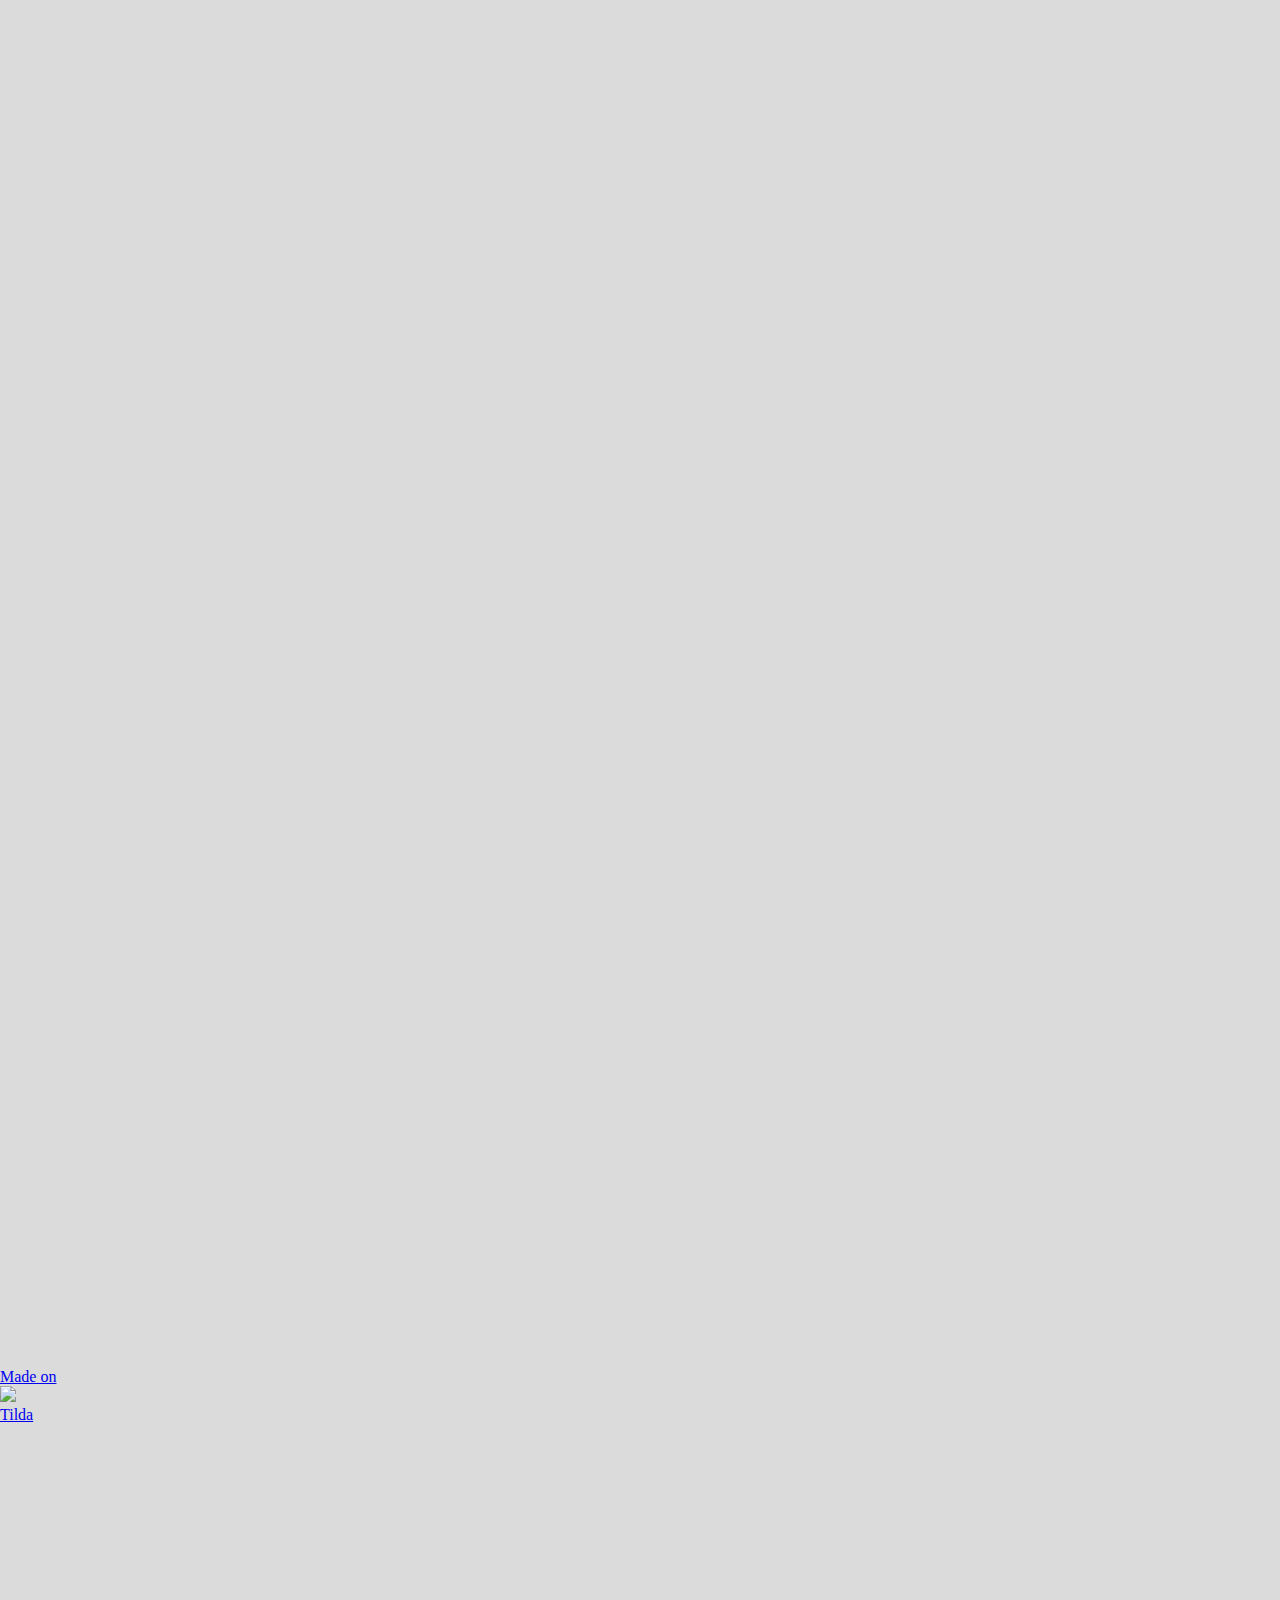
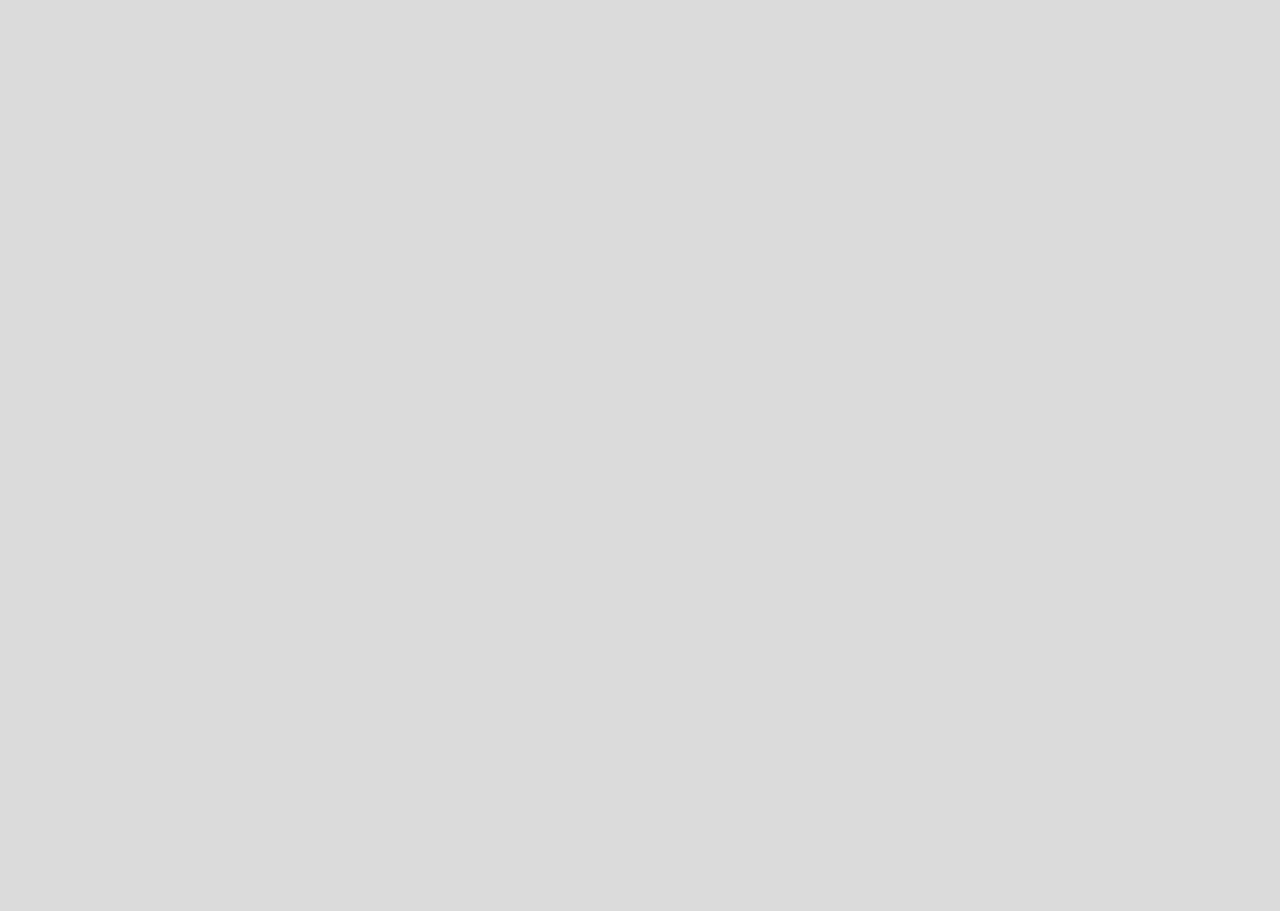
==== commit 320ad4f5: "Update index.html" ====
--- a/index.html
+++ b/index.html
@@ -1,1826 +1,57 @@
 
-<!DOCTYPE html>
-<html lang="en">
-  <head>
-	<meta charset="utf-8">
-	<meta http-equiv="X-UA-Compatible" content="IE=edge">
-	<meta name="viewport" content="width=device-width, initial-scale=1.0">
-	<meta name="description" content="">
-	<meta name="author" content="">
-	<meta name="csrf" content="gz9w4:86334f8617dbcea572ad63eb05744699" id="csrf">
-	<link rel="shortcut icon" href="/img/tildafavicon.ico">
+<!DOCTYPE html><html> <head><meta charset="utf-8" /><meta http-equiv="Content-Type" content="text/html; charset=utf-8" /><meta name="viewport" content="width=device-width, initial-scale=1.0" /><!--metatextblock--><title>Главная страница</title><meta property="og:url" content="http://makeaweb.ru" /><meta property="og:title" content="Главная страница" /><meta property="og:description" content="" /><meta property="og:type" content="website" /><meta property="og:image" content="https://static.tildacdn.info/tild6461-3562-4966-a635-346132363965/MAKEWEB.png" /><link rel="canonical" href="http://makeaweb.ru"><!--/metatextblock--><meta property="fb:app_id" content="257953674358265" /><meta name="format-detection" content="telephone=no" /><meta http-equiv="x-dns-prefetch-control" content="on"><link rel="dns-prefetch" href="https://ws.tildacdn.com"><link rel="dns-prefetch" href="https://static.tildacdn.info"><link rel="shortcut icon" href="https://static.tildacdn.info/tild6265-3430-4563-b631-383865353131/favicon.ico" type="image/x-icon" /><!-- Assets --><link rel="stylesheet" href="https://static.tildacdn.info/css/tilda-grid-3.0.min.css" type="text/css" media="all" /><link rel="stylesheet" href="/tilda-blocks-2.14.css?t=1636572240" type="text/css" media="all" /><link rel="preconnect" href="https://fonts.gstatic.com"><link href="https://fonts.googleapis.com/css2?family=Noto+Sans:wght@400;700&subset=latin,cyrillic" rel="stylesheet"><link rel="stylesheet" href="https://static.tildacdn.info/css/tilda-animation-1.0.min.css" type="text/css" media="all" /><link rel="stylesheet" href="https://static.tildacdn.info/css/tilda-slds-1.4.min.css" type="text/css" media="print" onload="this.media='all';" /><noscript><link rel="stylesheet" href="https://static.tildacdn.info/css/tilda-slds-1.4.min.css" type="text/css" media="all" /></noscript><link rel="stylesheet" href="https://static.tildacdn.info/css/tilda-zoom-2.0.min.css" type="text/css" media="print" onload="this.media='all';" /><noscript><link rel="stylesheet" href="https://static.tildacdn.info/css/tilda-zoom-2.0.min.css" type="text/css" media="all" /></noscript><link rel="stylesheet" href="https://static.tildacdn.info/css/tilda-menusub-1.0.min.css" type="text/css" media="print" onload="this.media='all';" /><noscript><link rel="stylesheet" href="https://static.tildacdn.info/css/tilda-menusub-1.0.min.css" type="text/css" media="all" /></noscript><link rel="preload" as="font" href="https://static.tildacdn.info/fonts/tildasans/TildaSans-VF.woff2" type="font/woff2" crossorigin="anonymous"><link href="https://static.tildacdn.info/css/fonts-tildasans.css" rel="stylesheet"><script src="https://static.tildacdn.info/js/jquery-1.10.2.min.js"></script><script src="https://static.tildacdn.info/js/tilda-scripts-3.0.min.js"></script><script src="/tilda-blocks-2.7.js?t=1636572240"></script><script src="https://static.tildacdn.info/js/lazyload-1.3.min.js" charset="utf-8" async></script><script src="https://static.tildacdn.info/js/tilda-animation-1.0.min.js" charset="utf-8" async></script><script src="https://static.tildacdn.info/js/tilda-cover-1.0.min.js" charset="utf-8" async></script><script src="https://static.tildacdn.info/js/tilda-events-1.0.min.js" charset="utf-8" async></script><script src="https://static.tildacdn.info/js/tilda-slds-1.4.min.js" charset="utf-8" async></script><script src="https://static.tildacdn.info/js/hammer.min.js" charset="utf-8" async></script><script src="https://static.tildacdn.info/js/tilda-zoom-2.0.min.js" charset="utf-8" async></script><script src="https://static.tildacdn.info/js/tilda-animation-sbs-1.0.min.js" charset="utf-8" async></script><script src="https://static.tildacdn.info/js/tilda-menusub-1.0.min.js" charset="utf-8" async></script><meta name="yandex-verification" content="e22248ce1e61337a" />
+<!-- Begin Verbox {literal} -->
+<script type='text/javascript'>
+	(function(d, w, m) {
+		window.supportAPIMethod = m;
+		var s = d.createElement('script');
+		s.type ='text/javascript'; s.id = 'supportScript'; s.charset = 'utf-8';
+		s.async = true;
+		var id = 'cd0d0f7d91970f725a443fa843a24d5f';
+		s.src = 'https://admin.verbox.ru/support/support.js?h='+id;
+		var sc = d.getElementsByTagName('script')[0];
+		w[m] = w[m] || function() { (w[m].q = w[m].q || []).push(arguments); };
+		if (sc) sc.parentNode.insertBefore(s, sc); 
+		else d.documentElement.firstChild.appendChild(s);
+	})(document, window, 'Verbox');
+</script>
+<!-- Global site tag (gtag.js) - Google Analytics -->
+<script async src="https://www.googletagmanager.com/gtag/js?id=G-072W8X2FNR"></script>
+<script>
+  window.dataLayer = window.dataLayer || [];
+  function gtag(){dataLayer.push(arguments);}
+  gtag('js', new Date());
 
-	<title>Tilda: Главная страница</title>
+  gtag('config', 'G-072W8X2FNR');
+</script>
+<!-- {/literal} End Verbox -->
+<!-- Yandex.Metrika counter -->
+<script type="text/javascript" >
+   (function(m,e,t,r,i,k,a){m[i]=m[i]||function(){(m[i].a=m[i].a||[]).push(arguments)};
+   m[i].l=1*new Date();k=e.createElement(t),a=e.getElementsByTagName(t)[0],k.async=1,k.src=r,a.parentNode.insertBefore(k,a)})
+   (window, document, "script", "https://mc.yandex.ru/metrika/tag.js", "ym");
 
-	<script src="/js/jquery-1.10.2.min.js"  type="text/javascript"></script>
-
-	<script src="https://static.tildacdn.com/js/tilda-scripts-3.0.min.js"  type="text/javascript"></script>
-
-	
-		<link href="/front/css/t-bootstrap.min.css?v=68013" rel="stylesheet">
-		<script src="/js/jquery-ui.min.js" type="text/javascript"></script>
-		
-		
-				<link href="/front/css/t-page-all.min.css?v=68013" rel="stylesheet">
-		<link href="/front/css/t-page-edit-all.min.css?v=68013" rel="stylesheet">
-				
-		
-		<link href="/front/css/t-common.min.css?v=68013" rel="stylesheet">
-		<link href="/front/css/t-futura.min.css" rel="stylesheet">
-
-		<link href="/front/css/t-popups.min.css?v=68013" rel="stylesheet">
-		<link href="/front/css/formstyler.min.css" rel="stylesheet">
-		<link href="/front/css/t-project-settings.min.css?v=68013" rel="stylesheet">
-		<script src="/front/js/formstyler.min.js"  type="text/javascript"></script>
-		<script src="/front/js/t-popups.min.js?v=68013"  type="text/javascript"></script>
-
-        <!-- MiniColors -->
-    	<script src="/front/js/jquery.minicolors.min.js?v=68013"></script>
-    	<link rel="stylesheet" href="/front/css/jquery.minicolors.min.css?v=68013">
-
-		<script type="text/javascript" src="/front/js/t-common.min.js?v=68013"></script>
-		<script type="text/javascript" src="/front/js/t-helpbubble.min.js?v=68013"></script>
-		
-		<!-- Redactor is here -->
-		<script type="text/javascript" src="/front/js/jquery.htmlClean.min.js"></script>
-					<link rel="stylesheet" href="/front/css/quill-custom.min.css?v=68013" />
-			<script type="text/javascript" src="/front/js/t-quill.min.js?v=68013"></script>
-			<script type="text/javascript">window.ver_redactor='q';</script>		
-				
-		<link href="/front/vendor/redactor/2/tilda_fontcolorex.css" rel="stylesheet">
-		<link href="/front/vendor/bootstrap-colorpicker-master/dist/css/bootstrap-colorpicker.min.css" rel="stylesheet" />
-		<script src="/front/vendor/bootstrap-colorpicker-master/dist/js/bootstrap-colorpicker.js"  type="text/javascript"></script>
-
-		<script src="/front/vendor/ace/ace.js"></script>
-		
-		<link href="/front/css/t-upload.min.css" type="text/css" rel="stylesheet" />
-		<script src="/front/js/t-upload.min.js" type="text/javascript"></script>
-		<script type="text/javascript">
-			lang = "RU";
-			Tildaupload_PUBLICKEY = 'uiyejbdskjfiowe32';
-			Tildaupload_UPLOADKEY = '39613135-3136-4730-a564-396166663038';		</script>
-
-	
-	<link href="/css/tilda-grid-3.0.min.css" rel="stylesheet" media="screen">
-
-			<link rel="preconnect" href="https://fonts.gstatic.com">
-		<link href="https://fonts.googleapis.com/css2?family=Noto+Sans:wght@400;700&subset=latin,cyrillic" rel="stylesheet">		
-	
-	
-	
-		
-		<link href="https://static.tildacdn.com/css/fonts-tildasans.css" rel="stylesheet">
-		
-
-	<link href="/projects/style/?projectid=4771825" rel="stylesheet" media="screen">
-	<script src="/projects/js/?projectid=4771825"></script>
-
-			<script src="https://static.tildacdn.com/js/tilda-slds-1.4.min.js" type="text/javascript"></script>
-			<script src="https://static.tildacdn.com/js/hammer.min.js" type="text/javascript"></script>
-			<script src="https://static.tildacdn.com/js/tilda-zoom-2.0.min.js" type="text/javascript"></script>
-			<script src="https://static.tildacdn.com/js/tilda-animation-1.0.min.js" type="text/javascript"></script>
-			<script src="https://static.tildacdn.com/js/tilda-video-1.0.min.js" type="text/javascript"></script>
-			<script src="https://static.tildacdn.com/js/tilda-video-processor-1.0.min.js" type="text/javascript"></script>
-			<script src="https://static.tildacdn.com/js/bootstrap.min.js" type="text/javascript"></script>
-			<script src="https://static.tildacdn.com/js/tilda-cover-1.0.min.js" type="text/javascript"></script>
-			<script src="https://static.tildacdn.com/js/tilda-map-1.0.min.js" type="text/javascript"></script>
-			<script src="https://static.tildacdn.com/js/tilda-t136.min.js" type="text/javascript"></script>
-			<script src="https://static.tildacdn.com/js/tilda-forms-1.0.min.js" type="text/javascript"></script>
-			<script src="https://static.tildacdn.com/js/tilda-menusub-1.0.min.js" type="text/javascript"></script>
-			<script src="https://static.tildacdn.com/js/highlight.min.js" type="text/javascript"></script>
-			<script src="https://static.tildacdn.com/js/jquery.tooltipster.min.js" type="text/javascript"></script>
-			<script src="https://static.tildacdn.com/js/jquery.touchswipe.min.js" type="text/javascript"></script>
-			<script src="https://static.tildacdn.com/js/juxtapose.min.js" type="text/javascript"></script>
-			<script src="https://static.tildacdn.com/js/tilda-slides-1.1.min.js" type="text/javascript"></script>
-			<script src="https://static.tildacdn.com/js/typed.min.js" type="text/javascript"></script>
-			<script src="https://static.tildacdn.com/js/tilda-cart-1.0.min.js" type="text/javascript"></script>
-			<script src="https://static.tildacdn.com/js/tilda-products-1.0.min.js" type="text/javascript"></script>
-			<script src="https://static.tildacdn.com/js/tilda-catalog-1.1.min.js" type="text/javascript"></script>
-			<script src="https://static.tildacdn.com/js/tilda-vote-1.1.min.js" type="text/javascript"></script>
-			<script src="https://static.tildacdn.com/js/masonry-imagesloaded.min.js" type="text/javascript"></script>
-			<script src="https://static.tildacdn.com/js/tilda-feed-1.0.min.js" type="text/javascript"></script>
-			<script src="https://static.tildacdn.com/js/tilda-wishlist-1.0.min.js" type="text/javascript"></script>
-			<script src="https://static.tildacdn.com/js/tilda-cover-1.0.min.js" type="text/javascript"></script>
-			<script src="https://static.tildacdn.com/js/tilda-events-1.0.min.js" type="text/javascript"></script>
-			<script src="https://static.tildacdn.com/js/tilda-video-processor-1.0.min.js" type="text/javascript"></script>
-	
-			<link href="https://static.tildacdn.com/css/tilda-slds-1.4.min.css" rel="stylesheet" media="screen">
-			<link href="https://static.tildacdn.com/css/tilda-zoom-2.0.min.css" rel="stylesheet" media="screen">
-			<link href="https://static.tildacdn.com/css/tilda-animation-1.0.min.css" rel="stylesheet" media="screen">
-			<link href="https://static.tildacdn.com/css/tilda-cover-1.0.min.css" rel="stylesheet" media="screen">
-			<link href="https://static.tildacdn.com/css/tilda-forms-1.0.min.css" rel="stylesheet" media="screen">
-			<link href="https://static.tildacdn.com/css/tilda-menusub-1.0.min.css" rel="stylesheet" media="screen">
-			<link href="https://static.tildacdn.com/css/carousel-btstrp.min.css" rel="stylesheet" media="screen">
-			<link href="https://static.tildacdn.com/css/tilda-carousel-1.0.css" rel="stylesheet" media="screen">
-			<link href="https://static.tildacdn.com/css/highlight.min.css" rel="stylesheet" media="screen">
-			<link href="https://static.tildacdn.com/css/tooltipster.min.css" rel="stylesheet" media="screen">
-			<link href="https://static.tildacdn.com/css/tilda-popup-1.1.min.css" rel="stylesheet" media="screen">
-			<link href="https://static.tildacdn.com/css/juxtapose.css" rel="stylesheet" media="screen">
-			<link href="https://static.tildacdn.com/css/tilda-slides-1.0.min.css" rel="stylesheet" media="screen">
-			<link href="https://static.tildacdn.com/css/tilda-catalog-1.1.min.css" rel="stylesheet" media="screen">
-			<link href="https://static.tildacdn.com/css/tilda-feed-1.0.min.css" rel="stylesheet" media="screen">
-			<link href="https://static.tildacdn.com/css/tilda-cover-1.0.min.css" rel="stylesheet" media="screen">
-			<link href="https://static.tildacdn.com/css/tilda-forms-1.0.min.css" rel="stylesheet" media="screen">
-			<link href="https://static.tildacdn.com/css/tilda-slds-1.4.min.css" rel="stylesheet" media="screen">
-			<link href="https://static.tildacdn.com/css/tilda-carousel-1.0.min.css" rel="stylesheet" media="screen">
-			<link href="https://static.tildacdn.com/css/ya-share.css" rel="stylesheet" media="screen">
-			<link href="https://static.tildacdn.com/css/carousel-btstrp.min.css" rel="stylesheet" media="screen">
-	
-
-	
-	
-	
-	<script type="text/javascript">
-		window.ver='68013';
-	</script>
-
-	
-
-</head>
-
-<body style="margin:0px;" data-lang="RU" data-country="RU">
-
-
-<!-- Fixed main menu -->
-<div class="tp-menu" role="navigation" id="mainmenu">
-
-	<div id="info-alert" style="position:fixed; width:100%; z-index:10000;"></div>
-
-	<div class="tp-menu__wrapper" role="navigation" id="mainmenu">
-
-		<div class="tp-menu__waves"><img src="/tpl/img/tp-menu__waves-black.png"></div>
-
-		<div class="tp-menu__leftitems">
-			<a href="/projects/" class="tp-menu__a-home"><span class="tp-menu__icon-home glyphicon glyphicon-home"></span>&nbsp;&nbsp;<span class="tp-menu__span-dashboard">Мои сайты</span></a><span class="tp-menu__span-arrow">&nbsp;&nbsp;&#10230;</span>
-			<a href="/projects/?projectid=4771825" class="tp-menu__a-pagetitle">&nbsp;&nbsp;<span class="tp-menu__span-pagetitle">makeaweb</span></a>
-		</div>
-
-				<div class="tp-menu__leftdrop">
-		  <div class="tp-menu__leftdrop-icon" onclick="tp_show_leftdrop();"><img src="/tpl/img/page/tp-15-down.svg"></div>
-		  <div class="tp-menu__leftdrop-list">
-							<a href="/projects/?projectid=4771825&addnewpage=yes" style='background-color:#eee;padding-left:20px;padding-top:10px;padding-bottom:10px;margin:-10px;margin-bottom:10px;'>Создать новую страницу</a>
-						<div class="tp-menu__leftdrop-list-wraper">
-
-				
-												<a href="/page/?pageid=23250962" style="font-weight:600;"><img src="/tpl/img/td-icon-home.png" width="8px" class="tp-menu__leftdrop-list-ico-home">Главная страница</a>
-																																								<a href="/page/?pageid=23257332" >Стоимость</a>
-																								<a href="/page/?pageid=23270396" >Страница ошибки</a>
-																<a href="/page/?pageid=23290390" >Портфолио</a>
-																																<a href="/page/?pageid=23330538" >Политика конфиденциальности</a>
-																<a href="/page/?pageid=23334223" >О себе</a>
-																																																								<a href="/page/?pageid=23251279">Header</a>
-																																				<a href="/page/?pageid=23270132">Footer</a>
-																																																																																			</div>
-		  </div>
-		</div>
-		
-		<div class="tp-menu__rightitems">
-
-			<ul class="navbar-nav navbar-right">
-
-				<li class="tp-menu__item tp-menu__item-undo" id="undobutton" style="display:none;"><a href="javascript:undo();">Отменить</a></li>
-
-				<li class="tp-menu__item" id="guidesmenubutton" style="display:none;"><a href="javascript:showguides();">Выключить сетку</a></li>
-								<li class="tp-menu__item"><a href="/page/?pageid=23250962&previewmode=yes" class="js-btn-preview">Предпросмотр</a></li>
-								<li class="tp-menu__item"><a href="javascript:pagePublish()" id="page_menu_publishlink"><b>Опубликовать</b></a></li>
-
-								<li class="tp-menu__item tp-menu__item-pagesettings"><a href="javascript:showformEditPageSettings_new('23250962');">Настройки</a></li>
-				
-				<li class="tp-menu__item"><a href="https://help-ru.tilda.cc" target="_blank">Помощь</a></li>
-
-				<li class="tp-menu__item dropdown">
-				  <a class="dropdown-toggle" data-toggle="dropdown">Еще <b class="caret"></b></a>
-				  <ul class="dropdown-menu">
-					  					  <li class="tp-menu__item-drop"><a href="/projects/settings/?projectid=4771825">Настройки сайта</a></li>
-					  <li class="tp-menu__item-drop"><a href="javascript:showformEditPageSettings_new('23250962');">Настройки страницы</a></li>
-					  					  <li class="tp-menu__item-drop"><a href="javascript:showformEditProjectFonts('4771825');">Шрифты</a></li>
-					  					  <li class="tp-menu__item-drop"><a href="/projects/">Мои сайты</a></li>
-					  					  <li class="tp-menu__item-drop"><a href="/identity/">Профиль</a></li>
-					  <li class="tp-menu__item-drop"><a href="/identity/plan/">Тарифы и оплата</a></li>
-					  <li class="tp-menu__item-drop"><a href="https://help-ru.tilda.cc" target="_blank">Помощь</a></li>
-					  					  <li class="tp-menu__item-drop" id="blocksmapbutton"><a data-hook="blockmap-button" href="">Карта блоков</a></li>
-					  <li class="tp-menu__item-drop"><a href="/login/exit/">Выйти</a></li>
-				  </ul>
-				</li>
-
-			</ul>
-
-		</div>
-
-		<div class="tp-menu__rightitems-mobile">
-			<ul class="navbar-nav navbar-right">
-				<li class="tp-menu__item tp-menu__item-undo" id="undobutton" style="display:none;"><a href="javascript:undo();">Отменить</a>&nbsp;&nbsp;</li>
-				<li class="tp-menu__item"><a href="/page/?pageid=23250962&previewmode=yes">Предпросмотр</a>&nbsp;&nbsp;</li>
-				<li class="tp-menu__item"><a href="javascript: pagePublish()"><b>Опубликовать</b></a></li>
-			</ul>
-		</div>
-
-	</div>
-
-</div>
-<!--/// Fixed main menu -->
-
-
-
-<div id="for_redactor_toolbar" style="position:fixed; top:-60px; left:0; height:60px; width:100%; z-index:2000; background-color:#fff;"></div>
-
-<div class="tp-library"></div>
-
-<div id="editforms" class="pe-container"></div>
-
-<div id="editformsxl"></div>
-
-<div id="closelayer"></div>
-
-<div id="loadicon"><img src="/tpl/img/ajax-loader.gif"></div>
-
-<div class="modal fade tm-popup tm-popup_fade" id="myModal" tabindex="-1" role="dialog" aria-labelledby="myModalLabel" aria-hidden="true">
-  <div class="modal-dialog tm-popup__wrap">
-    <div class="modal-content tm-popup__window" id="myModalContent">
-    </div>
-  </div>
-</div>
-
-<div class="modal fade tm-popup tm-popup_fade" id="myHelpModal" tabindex="-1" role="dialog" aria-labelledby="myHelpModalLabel" aria-hidden="true">
-  <div class="modal-dialog tm-popup__wrap">
-    <div class="modal-content tm-popup__window" id="myHelpModalContent">
-    </div>
-  </div>
-</div>
-
-<div class="td-popup" id="popup_pagesettings">
-	<div class="td-popup__wrap">
-		<div class="td-popup-window">
-		</div>
-	</div>
-</div>
-
-<div id="savesortbuttons">
-	<div><button class="btn default btn-lg" onclick="cancelSort();">Отменить</button>&nbsp;&nbsp;<button class="btn btn-primary btn-lg" onclick="saveRecordsSort();">Сохранить порядок блоков</button></div>
-</div>
-
-<div id="saveselectbuttons">
-	<div><button class="btn default btn-lg" onclick="cancelSelect();">Вернуться к редактированию</button>&nbsp;&nbsp;&nbsp;&nbsp;<button class="btn btn-primary btn-lg" id="selectmodebtn-move" onclick="selected_records_movemodeon();">Переместить</button>&nbsp;&nbsp;<button class="btn btn-primary btn-lg" id="selectmodebtn-del" onclick="deleteRecordsSelected();">Удалить</button>&nbsp;&nbsp;<button class="btn btn-primary btn-lg" id="selectmodebtn-copy" onclick="selected_records_buf_copy();">Копировать</button>&nbsp;&nbsp;<button class="btn btn-primary btn-lg" id="selectmodebtn-paste" onclick="selected_records_pastemodeon();">Вставить</button></div>
-</div>
-
-<div class="td-popup" id="popup_searchandselectimages">
-    <div class="td-popup__wrap">
-        <div class="td-popup-window">
-          search
-        </div>
-    </div>
-</div>
-
-	<div class="headerfooterpagearea"><a href="/page/?pageid=23251279">Header</a></div>
-
-
-<!--allrecords-->
-<div id="allrecords" class="t-records" data-hook="blocks-collection-content-node" data-tilda-project-id="4771825" data-tilda-page-id="23250962" data-tilda-page-alias="home" data-blocks-animationoff="yes" data-tilda-mode="edit" >
-
-<div class="record" id="record375391868" recordid="375391868" off="" data-record-type="396" data-record-category="12" data-record-cod="T396"  >
-
-		
-	<div id="rec375391868" class="r" style="padding-top:75px; " data-animationappear="off" >
-
-		<!-- T396 -->
-<style>#rec375391868 .t396__artboard{min-height: 470px;height: 100vh; background-color: #fad02c;}#rec375391868 .t396__filter{min-height: 470px;height: 100vh;}#rec375391868 .t396__carrier{min-height: 470px;height: 100vh;background-position: center center;background-attachment: fixed;transform:translate3d(0,0,0);-moz-transform: unset;background-size:cover;background-repeat:no-repeat;}@media screen and (min-width: 1200px){#rec375391868 .t396__carrier-wrapper{clip: rect(0, auto, auto, 0);position: absolute;top: 0;left: 0;width: 100%;height: 100%;}#rec375391868 .t396__carrier{position: fixed;display: block;top: 0;left: 0;width: 100%;height: 100%;background-size: cover;background-position: center center;transform: translateZ(0);will-change: transform;}}@media screen and (max-width: 1199px){#rec375391868 .t396__artboard{}#rec375391868 .t396__filter{}#rec375391868 .t396__carrier{background-attachment:scroll;}}@media screen and (max-width: 959px){}@media screen and (max-width: 639px){#rec375391868 .t396__artboard{min-height: 460px;}#rec375391868 .t396__filter{min-height: 460px;}#rec375391868 .t396__carrier{min-height: 460px;}}@media screen and (max-width: 479px){#rec375391868 .t396__artboard{min-height: 380px;}#rec375391868 .t396__filter{min-height: 380px;}#rec375391868 .t396__carrier{min-height: 380px;}}#rec375391868 .tn-elem[data-elem-id="1636048869722"]{z-index:6;top: calc(50vh - 235px + 3316px);left: calc(50% - 600px + 83px);width:139px;height:100px;}#rec375391868 .tn-elem[data-elem-id="1636048869722"] .tn-atom{background-color:#c1c9d3;background-position:center center;border-color:transparent;border-style:solid;}@media screen and (max-width: 1199px){}@media screen and (max-width: 959px){}@media screen and (max-width: 639px){}@media screen and (max-width: 479px){}#rec375391868 .tn-elem[data-elem-id="1636048871905"]{z-index:7;top: calc(50vh - 235px + 3316px);left: calc(50% - 600px + 83px);width:139px;height:100px;}#rec375391868 .tn-elem[data-elem-id="1636048871905"] .tn-atom{background-color:#c1c9d3;background-position:center center;border-color:transparent;border-style:solid;}@media screen and (max-width: 1199px){}@media screen and (max-width: 959px){}@media screen and (max-width: 639px){}@media screen and (max-width: 479px){}#rec375391868 .tn-elem[data-elem-id="1636055373893"]{z-index:11;top: calc(50vh - 235px + 276px);left: calc(50% - 600px + 1141px);width:349px;height:1px;}#rec375391868 .tn-elem[data-elem-id="1636055373893"] .tn-atom{background-color:#282120;background-position:center center;border-color:transparent;border-style:solid;}@media screen and (max-width: 1199px){}@media screen and (max-width: 959px){}@media screen and (max-width: 639px){}@media screen and (max-width: 479px){}#rec375391868 .tn-elem[data-elem-id="1636055683270"]{z-index:12;top: calc(50vh - 235px + 128px);left: calc(50% - 600px + 926px);width:1px;height:300px;}#rec375391868 .tn-elem[data-elem-id="1636055683270"] .tn-atom{background-color:#282120;background-position:center center;border-color:transparent;border-style:solid;}@media screen and (max-width: 1199px){}@media screen and (max-width: 959px){}@media screen and (max-width: 639px){}@media screen and (max-width: 479px){}#rec375391868 .tn-elem[data-elem-id="1636054509710"]{z-index:10;top: calc(50vh - 235px + 59px);left: calc(50% - 600px + -170px);width:122px;height:134px;}#rec375391868 .tn-elem[data-elem-id="1636054509710"] .tn-atom{border-width:1px;background-color:#fad02c;background-position:center center;border-color:#282120;border-style:solid;}@media screen and (max-width: 1199px){}@media screen and (max-width: 959px){}@media screen and (max-width: 639px){}@media screen and (max-width: 479px){}#rec375391868 .tn-elem[data-elem-id="1636051577957"]{z-index:8;top: calc(50vh - 235px + 25px);left: calc(50% - 600px + -447px);width:500px;height:1px;}#rec375391868 .tn-elem[data-elem-id="1636051577957"] .tn-atom{background-color:#282120;background-position:center center;border-color:transparent;border-style:solid;}@media screen and (max-width: 1199px){}@media screen and (max-width: 959px){}@media screen and (max-width: 639px){}@media screen and (max-width: 479px){#rec375391868 .tn-elem[data-elem-id="1636051577957"]{top: calc(50vh - 190px + 25px);left: calc(50% - 160px + -213px);}}#rec375391868 .tn-elem[data-elem-id="1636053671392"]{z-index:9;top: calc(50vh - 235px + -62px);left: calc(50% - 600px + 53px);width:1px;height:300px;}#rec375391868 .tn-elem[data-elem-id="1636053671392"] .tn-atom{background-color:#282120;background-position:center center;border-color:transparent;border-style:solid;}@media screen and (max-width: 1199px){}@media screen and (max-width: 959px){}@media screen and (max-width: 639px){}@media screen and (max-width: 479px){#rec375391868 .tn-elem[data-elem-id="1636053671392"]{top: calc(50vh - 190px + -62px);left: calc(50% - 160px + 37px);}}#rec375391868 .tn-elem[data-elem-id="1636048569492"]{color:#ffffff;text-align:center;z-index:5;top: calc(50vh - 235px + 400px);left: calc(50% - 600px + 411px);width:378px;height:60px;}#rec375391868 .tn-elem[data-elem-id="1636048569492"] .tn-atom{color:#ffffff;font-size:16px;font-family:'Arial',Arial,sans-serif;line-height:1.55;font-weight:600;border-width:1px;border-radius:30px;background-color:#282120;background-position:center center;border-color:transparent;border-style:solid;transition: background-color 0.2s ease-in-out, color 0.2s ease-in-out, border-color 0.2s ease-in-out;}#rec375391868 .tn-elem[data-elem-id="1636048569492"] .tn-atom:hover{background-color:#554229;color:#ffffff;}@media screen and (max-width: 1199px){#rec375391868 .tn-elem[data-elem-id="1636048569492"]{top: calc(50vh - 235px + 400px);left: calc(50% - 480px + 292px);}}@media screen and (max-width: 959px){#rec375391868 .tn-elem[data-elem-id="1636048569492"]{top: calc(50vh - 235px + 400px);left: calc(50% - 320px + 132px);}}@media screen and (max-width: 639px){#rec375391868 .tn-elem[data-elem-id="1636048569492"]{top: calc(50vh - 230px + 400px);left: calc(50% - 240px + 53px);}}@media screen and (max-width: 479px){#rec375391868 .tn-elem[data-elem-id="1636048569492"]{top: calc(50vh - 190px + 315px);left: calc(50% - 160px + 35px);width:260px;}#rec375391868 .tn-elem[data-elem-id="1636048569492"] .tn-atom{font-size:16px;}}#rec375391868 .tn-elem[data-elem-id="1636048564158"]{color:#ffffff;text-align:center;z-index:4;top: calc(50vh - 235px + 300px);left: calc(50% - 600px + 411px);width:378px;height:60px;}#rec375391868 .tn-elem[data-elem-id="1636048564158"] .tn-atom{color:#ffffff;font-size:16px;font-family:'Arial',Arial,sans-serif;line-height:1.55;font-weight:600;border-width:1px;border-radius:30px;background-color:#282120;background-position:center center;border-color:transparent;border-style:solid;transition: background-color 0.2s ease-in-out, color 0.2s ease-in-out, border-color 0.2s ease-in-out;}#rec375391868 .tn-elem[data-elem-id="1636048564158"] .tn-atom:hover{background-color:#554229;color:#ffffff;}@media screen and (max-width: 1199px){#rec375391868 .tn-elem[data-elem-id="1636048564158"]{top: calc(50vh - 235px + 300px);left: calc(50% - 480px + 292px);}}@media screen and (max-width: 959px){#rec375391868 .tn-elem[data-elem-id="1636048564158"]{top: calc(50vh - 235px + 300px);left: calc(50% - 320px + 132px);}}@media screen and (max-width: 639px){#rec375391868 .tn-elem[data-elem-id="1636048564158"]{top: calc(50vh - 230px + 300px);left: calc(50% - 240px + 53px);}}@media screen and (max-width: 479px){#rec375391868 .tn-elem[data-elem-id="1636048564158"]{top: calc(50vh - 190px + 238px);left: calc(50% - 160px + 35px);width:260px;}#rec375391868 .tn-elem[data-elem-id="1636048564158"] .tn-atom{font-size:16px;line-height:1.55;}}#rec375391868 .tn-elem[data-elem-id="1636048559802"]{color:#ffffff;text-align:center;z-index:3;top: calc(50vh - 235px + 200px);left: calc(50% - 600px + 411px);width:378px;height:60px;}#rec375391868 .tn-elem[data-elem-id="1636048559802"] .tn-atom{color:#ffffff;font-size:16px;font-family:'Arial',Arial,sans-serif;line-height:1.55;font-weight:600;border-width:1px;border-radius:30px;background-color:#282120;background-position:center center;border-color:transparent;border-style:solid;transition: background-color 0.2s ease-in-out, color 0.2s ease-in-out, border-color 0.2s ease-in-out;}#rec375391868 .tn-elem[data-elem-id="1636048559802"] .tn-atom:hover{background-color:#554229;color:#ffffff;}@media screen and (max-width: 1199px){#rec375391868 .tn-elem[data-elem-id="1636048559802"]{top: calc(50vh - 235px + 200px);left: calc(50% - 480px + 292px);}}@media screen and (max-width: 959px){#rec375391868 .tn-elem[data-elem-id="1636048559802"]{top: calc(50vh - 235px + 200px);left: calc(50% - 320px + 132px);}}@media screen and (max-width: 639px){#rec375391868 .tn-elem[data-elem-id="1636048559802"]{top: calc(50vh - 230px + 200px);left: calc(50% - 240px + 53px);}}@media screen and (max-width: 479px){#rec375391868 .tn-elem[data-elem-id="1636048559802"]{top: calc(50vh - 190px + 155px);left: calc(50% - 160px + 35px);width:260px;}#rec375391868 .tn-elem[data-elem-id="1636048559802"] .tn-atom{font-size:16px;line-height:1.55;}}#rec375391868 .tn-elem[data-elem-id="1636048547560"]{color:#ffffff;text-align:center;z-index:2;top: calc(50vh - 235px + 100px);left: calc(50% - 600px + 411px);width:378px;height:60px;}#rec375391868 .tn-elem[data-elem-id="1636048547560"] .tn-atom{color:#ffffff;font-size:16px;font-family:'Arial',Arial,sans-serif;line-height:1.55;font-weight:600;border-width:1px;border-radius:30px;background-color:#282120;background-position:center center;border-color:transparent;border-style:solid;transition: background-color 0.2s ease-in-out, color 0.2s ease-in-out, border-color 0.2s ease-in-out;}#rec375391868 .tn-elem[data-elem-id="1636048547560"] .tn-atom:hover{background-color:#554229;color:#ffffff;}@media screen and (max-width: 1199px){#rec375391868 .tn-elem[data-elem-id="1636048547560"]{top: calc(50vh - 235px + 100px);left: calc(50% - 480px + 292px);}}@media screen and (max-width: 959px){#rec375391868 .tn-elem[data-elem-id="1636048547560"]{top: calc(50vh - 235px + 100px);left: calc(50% - 320px + 132px);}}@media screen and (max-width: 639px){#rec375391868 .tn-elem[data-elem-id="1636048547560"]{top: calc(50vh - 230px + 100px);left: calc(50% - 240px + 53px);}}@media screen and (max-width: 479px){#rec375391868 .tn-elem[data-elem-id="1636048547560"]{top: calc(50vh - 190px + 80px);left: calc(50% - 160px + 35px);width:260px;height:60px;}#rec375391868 .tn-elem[data-elem-id="1636048547560"] .tn-atom{font-size:16px;line-height:1.55;}}#rec375391868 .tn-elem[data-elem-id="1636048482438"]{color:#ffffff;text-align:center;z-index:1;top: calc(50vh - 235px + 0px);left: calc(50% - 600px + 411px);width:378px;height:60px;}#rec375391868 .tn-elem[data-elem-id="1636048482438"] .tn-atom{color:#ffffff;font-size:16px;font-family:'Arial',Arial,sans-serif;line-height:1.55;font-weight:600;border-width:1px;border-radius:30px;background-color:#282120;background-position:center center;border-color:transparent;border-style:solid;transition: background-color 0.2s ease-in-out, color 0.2s ease-in-out, border-color 0.2s ease-in-out;}#rec375391868 .tn-elem[data-elem-id="1636048482438"] .tn-atom:hover{background-color:#554229;color:#ffffff;}@media screen and (max-width: 1199px){#rec375391868 .tn-elem[data-elem-id="1636048482438"]{top: calc(50vh - 235px + 0px);left: calc(50% - 480px + 292px);}}@media screen and (max-width: 959px){#rec375391868 .tn-elem[data-elem-id="1636048482438"]{top: calc(50vh - 235px + 0px);left: calc(50% - 320px + 132px);}}@media screen and (max-width: 639px){#rec375391868 .tn-elem[data-elem-id="1636048482438"]{top: calc(50vh - 230px + 0px);left: calc(50% - 240px + 53px);}}@media screen and (max-width: 479px){#rec375391868 .tn-elem[data-elem-id="1636048482438"]{top: calc(50vh - 190px + 4px);left: calc(50% - 160px + 36px);width:259px;height:60px;}#rec375391868 .tn-elem[data-elem-id="1636048482438"] .tn-atom{font-size:16px;line-height:1.55;}}#rec375391868 .tn-elem[data-elem-id="1636227138173"]{color:#000000;z-index:13;top: calc(50vh - 235px + 20px);left: calc(50% - 600px + 80px);width:168px;}#rec375391868 .tn-elem[data-elem-id="1636227138173"] .tn-atom{color:#000000;font-size:20px;font-family:'Noto Sans',Arial,sans-serif;line-height:1.55;font-weight:400;background-position:center center;border-color:transparent;border-style:solid;}@media screen and (max-width: 1199px){}@media screen and (max-width: 959px){#rec375391868 .tn-elem[data-elem-id="1636227138173"]{top: calc(50vh - 235px + 169px);left: calc(50% - 320px + 74px);}}@media screen and (max-width: 639px){}@media screen and (max-width: 479px){#rec375391868 .tn-elem[data-elem-id="1636227138173"]{top: calc(50vh - 190px + 140px);left: calc(50% - 160px + 112px);}#rec375391868 .tn-elem[data-elem-id="1636227138173"] .tn-atom{font-size:10px;}}</style>  
-  
-  
-
-<script>
-function t396_openeditor(recordid){
-  var pageid='23250962';
-  console.log('func: t396_openeditor');
-  var bdy=$('body');
-  bdy.addClass('t396__body_overflow_hidden');
-  $('#intercom-container').addClass('t396__display_none');
-  var c=Math.random().toString(36).substring(7);
-  bdy.append("<iframe class='t396__iframe' src=\"/null/?recordid="+recordid+"&pageid="+pageid+"&nocash="+c+"\" width=\"100vw\" height=\"100vh\"></iframe>");
-  $(".t396__iframe").focus();
+   ym(86340437, "init", {
+        clickmap:true,
+        trackLinks:true,
+        accurateTrackBounce:true,
+        webvisor:true,
+        ecommerce:"dataLayer"
+   });
+</script>
+<noscript><div><img src="https://mc.yandex.ru/watch/86340437" style="position:absolute; left:-9999px;" alt="" /></div></noscript>
+<!-- /Yandex.Metrika counter --><script type="text/javascript">window.dataLayer = window.dataLayer || [];</script><!-- Global Site Tag (gtag.js) - Google Analytics --><script type="text/javascript" data-tilda-cookie-type="analytics">window.mainTracker='gtag';	window.gtagTrackerID = 'G-072W8X2FNR';	function gtag(){dataLayer.push(arguments);}	setTimeout(function(){	(function(w,d,s,i){	var f=d.getElementsByTagName(s)[0],	j=d.createElement(s);j.async=true;j.src='https://www.googletagmanager.com/gtag/js?id='+i;f.parentNode.insertBefore(j,f);	gtag('js', new Date());	gtag('config',i,{});	})(window,document,'script',window.gtagTrackerID);	}, 2000);</script><script type="text/javascript">if((/bot|google|yandex|baidu|bing|msn|duckduckbot|teoma|slurp|crawler|spider|robot|crawling|facebook/i.test(navigator.userAgent))===false && typeof(sessionStorage)!='undefined' && sessionStorage.getItem('visited')!=='y'){	var style=document.createElement('style');	style.type='text/css';	style.innerHTML='@media screen and (min-width: 980px) {.t-records {opacity: 0;}.t-records_animated {-webkit-transition: opacity ease-in-out .2s;-moz-transition: opacity ease-in-out .2s;-o-transition: opacity ease-in-out .2s;transition: opacity ease-in-out .2s;}.t-records.t-records_visible {opacity: 1;}}';	document.getElementsByTagName('head')[0].appendChild(style);	$(document).ready(function() {	$('.t-records').addClass('t-records_animated');	setTimeout(function(){ $('.t-records').addClass('t-records_visible'); sessionStorage.setItem('visited','y');	},400);	});
+}</script></head><body class="t-body" style="margin:0;"><!--allrecords--><div id="allrecords" class="t-records" data-hook="blocks-collection-content-node" data-tilda-project-id="4771825" data-tilda-page-id="23250962" data-tilda-page-alias="home" data-tilda-formskey="baa9c50d23995f9947b3e9fe39ac9fb8" data-tilda-lazy="yes" data-tilda-project-headcode="yes"><!--header--><div id="t-header" class="t-records" data-hook="blocks-collection-content-node" data-tilda-project-id="4771825" data-tilda-page-id="23251279" data-tilda-page-alias="header" data-tilda-formskey="baa9c50d23995f9947b3e9fe39ac9fb8" data-tilda-lazy="yes" data-tilda-project-headcode="yes"><div id="rec375905926" class="r t-rec" style=" " data-animationappear="off" data-record-type="674" ><!-- T674 --><div class="t674"><img class="t674__img-holder" src="https://static.tildacdn.info/tild3631-6235-4439-b939-623866303730/___1.png"></div><style>body { background-color:#dbdbdb;
 }
-  
-function t396_close(recordid){
-    console.log('func: t396_close. rec:'+recordid);
-	$('.t396__iframe').remove();
-	var bdy=$('body');
-    bdy.removeClass('t396__body_overflow_hidden');
-    $('#intercom-container').removeClass('t396__display_none');  
-    updateRecord(recordid);
-	$('html, body').animate({scrollTop: $("#record"+recordid).offset().top-100}, 700);
-}  
-  
-
-</script>
-
-  
-
-<div class='t396'>
-
-	<div class="t396__artboard" data-artboard-recid="375391868"
-		data-artboard-height="470"
-						data-artboard-height-res-480="460"		data-artboard-height-res-320="380"
-		data-artboard-height_vh="100"
-										
-		data-artboard-valign="center"
-								
-    data-artboard-upscale="window"
-										
-		data-artboard-ovrflw=""
-	>
-    
-		<div class="t396__carrier-wrapper" >
-		      	  <div class="t396__carrier" data-artboard-recid="375391868"></div>      
-      		</div>
-	      
-      <div class="t396__filter" data-artboard-recid="375391868"></div>
-    
-	                  
-	  <div class='t396__elem tn-elem tn-elem__3753918681636048869722' data-elem-id='1636048869722' data-elem-type='shape'
-		data-field-top-value="3316"
-											
-			
-		data-field-left-value="83"
-											
-
-		data-field-height-value="100"											
-
-		data-field-width-value="139"
-											
-
-		data-field-axisy-value="top"
-											
-			
-		data-field-axisx-value="left"
-											
-
-		data-field-container-value="grid"
-											
-
-		data-field-topunits-value="px"
-											
-
-		data-field-leftunits-value="px"
-									
-			
-		data-field-heightunits-value="px"
-														
-
-		data-field-widthunits-value="px"
-										
-		
-										
-										
-										
-										
-										
-										
-										
-										
-										
-										
-										
-										
-										
-		
-		 
-		 
-		 
-		 
-		 
-		
-												
-												
-												
-												
-												
-		
-				
-							
-														
-					
-             
-
-             
-			
-	  >
-
-                
-        
-                
-        
-                
-        
-                  
-        
-					<div
-						class='tn-atom'  
-						  
-            												>
-          </div>
-        
-             
-        
-        
-                     
-        
-        
-           
-        
-                  
-        
-             
-
-
-             
-
-
-             
-        
-        
-      </div>
-      
-                            
-	  <div class='t396__elem tn-elem tn-elem__3753918681636048871905' data-elem-id='1636048871905' data-elem-type='shape'
-		data-field-top-value="3316"
-											
-			
-		data-field-left-value="83"
-											
-
-		data-field-height-value="100"											
-
-		data-field-width-value="139"
-											
-
-		data-field-axisy-value="top"
-											
-			
-		data-field-axisx-value="left"
-											
-
-		data-field-container-value="grid"
-											
-
-		data-field-topunits-value="px"
-											
-
-		data-field-leftunits-value="px"
-									
-			
-		data-field-heightunits-value="px"
-														
-
-		data-field-widthunits-value="px"
-										
-		
-										
-										
-										
-										
-										
-										
-										
-										
-										
-										
-										
-										
-										
-		
-		 
-		 
-		 
-		 
-		 
-		
-												
-												
-												
-												
-												
-		
-				
-							
-														
-					
-             
-
-             
-			
-	  >
-
-                
-        
-                
-        
-                
-        
-                  
-        
-					<div
-						class='tn-atom'  
-						  
-            												>
-          </div>
-        
-             
-        
-        
-                     
-        
-        
-           
-        
-                  
-        
-             
-
-
-             
-
-
-             
-        
-        
-      </div>
-      
-                            
-	  <div class='t396__elem tn-elem tn-elem__3753918681636055373893' data-elem-id='1636055373893' data-elem-type='shape'
-		data-field-top-value="276"
-											
-			
-		data-field-left-value="1141"
-											
-
-		data-field-height-value="1"											
-
-		data-field-width-value="349"
-											
-
-		data-field-axisy-value="top"
-											
-			
-		data-field-axisx-value="left"
-											
-
-		data-field-container-value="grid"
-											
-
-		data-field-topunits-value="px"
-											
-
-		data-field-leftunits-value="px"
-									
-			
-		data-field-heightunits-value="px"
-														
-
-		data-field-widthunits-value="px"
-										
-		
-										
-										
-										
-										
-										
-										
-										
-										
-										
-										
-										
-										
-										
-		
-		data-animate-sbs-event="intoview" 
-		 
-		 
-		 
-		 
-		
-		data-animate-sbs-trg="1"										
-		data-animate-sbs-trgofst="0"										
-												
-		data-animate-sbs-loop="loop"										
-		data-animate-sbs-opts="[{'ti':'0','mx':'0','my':'0','sx':'1','sy':'1','op':'1','ro':'0','bl':'0','ea':'','dt':'0'},{'ti':'1000','mx':-270,'my':'0','sx':'1','sy':'1','op':'1','ro':'0','bl':'0','ea':'','dt':'0'},{'ti':'1000','mx':-270,'my':'0','sx':0.1,'sy':0.1,'op':'1','ro':'0','bl':'0','ea':'','dt':'0'},{'ti':1600,'mx':-270,'my':'0','sx':1,'sy':1,'op':'1','ro':'0','bl':'0','ea':'','dt':'0'}]"										
-		
-				
-							
-														
-					
-             
-
-             
-			
-	  >
-
-                
-        
-                
-        
-                
-        
-                  
-        
-					<div
-						class='tn-atom'  
-						  
-            												>
-          </div>
-        
-             
-        
-        
-                     
-        
-        
-           
-        
-                  
-        
-             
-
-
-             
-
-
-             
-        
-        
-      </div>
-      
-                            
-	  <div class='t396__elem tn-elem tn-elem__3753918681636055683270' data-elem-id='1636055683270' data-elem-type='shape'
-		data-field-top-value="128"
-											
-			
-		data-field-left-value="926"
-											
-
-		data-field-height-value="300"											
-
-		data-field-width-value="1"
-											
-
-		data-field-axisy-value="top"
-											
-			
-		data-field-axisx-value="left"
-											
-
-		data-field-container-value="grid"
-											
-
-		data-field-topunits-value="px"
-											
-
-		data-field-leftunits-value="px"
-									
-			
-		data-field-heightunits-value="px"
-														
-
-		data-field-widthunits-value="px"
-										
-		
-										
-										
-										
-										
-										
-										
-										
-										
-										
-										
-										
-										
-										
-		
-		data-animate-sbs-event="intoview" 
-		 
-		 
-		 
-		 
-		
-		data-animate-sbs-trg="0.5"										
-		data-animate-sbs-trgofst="0"										
-												
-		data-animate-sbs-loop="loop"										
-		data-animate-sbs-opts="[{'ti':'0','mx':'0','my':'0','sx':'1','sy':'1','op':'1','ro':'0','bl':'0','ea':'','dt':'0'},{'ti':'1000','mx':0,'my':250,'sx':'1','sy':'1','op':'1','ro':'0','bl':'0','ea':'','dt':'0'},{'ti':'1000','mx':0,'my':250,'sx':0.2,'sy':0.2,'op':'1','ro':-90,'bl':'0','ea':'','dt':'0'},{'ti':'1000','mx':110,'my':250,'sx':0.5,'sy':0.5,'op':'1','ro':-90,'bl':'0','ea':'','dt':'0'},{'ti':1600,'mx':300,'my':250,'sx':1.5,'sy':1.5,'op':'1','ro':-90,'bl':'0','ea':'','dt':'0'}]"										
-		
-				
-							
-														
-					
-             
-
-             
-			
-	  >
-
-                
-        
-                
-        
-                
-        
-                  
-        
-					<div
-						class='tn-atom'  
-						  
-            												>
-          </div>
-        
-             
-        
-        
-                     
-        
-        
-           
-        
-                  
-        
-             
-
-
-             
-
-
-             
-        
-        
-      </div>
-      
-                            
-	  <div class='t396__elem tn-elem tn-elem__3753918681636054509710' data-elem-id='1636054509710' data-elem-type='shape'
-		data-field-top-value="59"
-											
-			
-		data-field-left-value="-170"
-											
-
-		data-field-height-value="134"											
-
-		data-field-width-value="122"
-											
-
-		data-field-axisy-value="top"
-											
-			
-		data-field-axisx-value="left"
-											
-
-		data-field-container-value="grid"
-											
-
-		data-field-topunits-value="px"
-											
-
-		data-field-leftunits-value="px"
-									
-			
-		data-field-heightunits-value="px"
-														
-
-		data-field-widthunits-value="px"
-										
-		
-										
-										
-										
-										
-										
-										
-										
-										
-										
-										
-										
-										
-										
-		
-		data-animate-sbs-event="intoview" 
-		 
-		 
-		 
-		 
-		
-		data-animate-sbs-trg="0.5"										
-		data-animate-sbs-trgofst="0"										
-												
-		data-animate-sbs-loop="loop"										
-		data-animate-sbs-opts="[{'ti':'0','mx':'0','my':'0','sx':'1','sy':'1','op':'1','ro':'0','bl':'0','ea':'','dt':'0'},{'ti':2000,'mx':'0','my':'0','sx':'1','sy':'1','op':'1','ro':125,'bl':'0','ea':'','dt':'0'},{'ti':2000,'mx':'0','my':'0','sx':'1','sy':'1','op':'1','ro':255,'bl':'0','ea':'','dt':'0'},{'ti':2100,'mx':'0','my':'0','sx':'1','sy':'1','op':'1','ro':360,'bl':'0','ea':'','dt':'0'},{'ti':2000,'mx':'0','my':'0','sx':1.2,'sy':1.2,'op':'1','ro':360,'bl':'0','ea':'','dt':'0'},{'ti':2000,'mx':'0','my':'0','sx':1.65,'sy':1.65,'op':'1','ro':360,'bl':'0','ea':'','dt':'0'},{'ti':'1000','mx':-65,'my':8,'sx':1.65,'sy':1.65,'op':'1','ro':360,'bl':'0','ea':'','dt':'0'},{'ti':'1000','mx':'0','my':'0','sx':1.65,'sy':1.65,'op':0.45,'ro':360,'bl':'0','ea':'','dt':'0'},{'ti':'1000','mx':'0','my':'0','sx':1.65,'sy':1.65,'op':0,'ro':360,'bl':'0','ea':'','dt':'0'}]"										
-		
-				
-							
-														
-					
-             
-
-             
-			
-	  >
-
-                
-        
-                
-        
-                
-        
-                  
-        
-					<div
-						class='tn-atom'  
-						  
-            												>
-          </div>
-        
-             
-        
-        
-                     
-        
-        
-           
-        
-                  
-        
-             
-
-
-             
-
-
-             
-        
-        
-      </div>
-      
-                            
-	  <div class='t396__elem tn-elem tn-elem__3753918681636051577957' data-elem-id='1636051577957' data-elem-type='shape'
-		data-field-top-value="25"
-								data-field-top-res-320-value="25"			
-			
-		data-field-left-value="-447"
-								data-field-left-res-320-value="-213"			
-
-		data-field-height-value="1"											
-
-		data-field-width-value="500"
-											
-
-		data-field-axisy-value="top"
-											
-			
-		data-field-axisx-value="left"
-											
-
-		data-field-container-value="grid"
-											
-
-		data-field-topunits-value="px"
-											
-
-		data-field-leftunits-value="px"
-									
-			
-		data-field-heightunits-value="px"
-														
-
-		data-field-widthunits-value="px"
-										
-		
-										
-										
-										
-										
-										
-										
-										
-										
-										
-										
-										
-										
-										
-		
-		data-animate-sbs-event="intoview" 
-		 
-		 
-		 
-		 
-		
-		data-animate-sbs-trg="0.5"										
-		data-animate-sbs-trgofst="0"										
-												
-		data-animate-sbs-loop="loop"										
-		data-animate-sbs-opts="[{'ti':'0','mx':'0','my':'0','sx':'1','sy':'1','op':'1','ro':'0','bl':'0','ea':'','dt':'0'},{'ti':'1000','mx':100,'my':'0','sx':'1','sy':'1','op':'1','ro':'0','bl':'0','ea':'','dt':'0'},{'ti':'1000','mx':100,'my':'0','sx':0.6,'sy':0.6,'op':'1','ro':'0','bl':'0','ea':'','dt':'0'},{'ti':'1000','mx':100,'my':'0','sx':1.6,'sy':1.6,'op':'1','ro':'0','bl':'0','ea':'','dt':'0'}]"										
-		
-				
-							
-														
-					
-             
-
-             
-			
-	  >
-
-                
-        
-                
-        
-                
-        
-                  
-        
-					<div
-						class='tn-atom'  
-						  
-            												>
-          </div>
-        
-             
-        
-        
-                     
-        
-        
-           
-        
-                  
-        
-             
-
-
-             
-
-
-             
-        
-        
-      </div>
-      
-                            
-	  <div class='t396__elem tn-elem tn-elem__3753918681636053671392' data-elem-id='1636053671392' data-elem-type='shape'
-		data-field-top-value="-62"
-								data-field-top-res-320-value="-62"			
-			
-		data-field-left-value="53"
-								data-field-left-res-320-value="37"			
-
-		data-field-height-value="300"											
-
-		data-field-width-value="1"
-											
-
-		data-field-axisy-value="top"
-											
-			
-		data-field-axisx-value="left"
-											
-
-		data-field-container-value="grid"
-											
-
-		data-field-topunits-value="px"
-											
-
-		data-field-leftunits-value="px"
-									
-			
-		data-field-heightunits-value="px"
-														
-
-		data-field-widthunits-value="px"
-										
-		
-										
-										
-										
-										
-										
-										
-										
-										
-										
-										
-										
-										
-										
-		
-		data-animate-sbs-event="intoview" 
-		 
-		 
-		 
-		 
-		
-		data-animate-sbs-trg="0.5"										
-		data-animate-sbs-trgofst="0"										
-												
-		data-animate-sbs-loop="loop"										
-		data-animate-sbs-opts="[{'ti':'0','mx':'0','my':'0','sx':'1','sy':'1','op':'1','ro':'0','bl':'0','ea':'','dt':'0'},{'ti':'1000','mx':'0','my':120,'sx':'1','sy':'1','op':'1','ro':'0','bl':'0','ea':'','dt':'0'},{'ti':'1000','mx':'0','my':120,'sx':1.6,'sy':1.6,'op':'1','ro':'0','bl':'0','ea':'','dt':'0'},{'ti':'1000','mx':'0','my':120,'sx':0.45,'sy':0.45,'op':'1','ro':'0','bl':'0','ea':'','dt':'0'},{'ti':'1000','mx':'0','my':120,'sx':0.45,'sy':0.45,'op':'1','ro':90,'bl':'0','ea':'','dt':'0'},{'ti':'1000','mx':'0','my':120,'sx':1.05,'sy':1.05,'op':'1','ro':90,'bl':'0','ea':'','dt':'0'},{'ti':'1000','mx':-210,'my':120,'sx':1.05,'sy':1.05,'op':'1','ro':90,'bl':'0','ea':'','dt':'0'},{'ti':'1000','mx':-210,'my':120,'sx':1.05,'sy':1.05,'op':'1','ro':180,'bl':'0','ea':'','dt':'0'},{'ti':'1000','mx':-210,'my':120,'sx':1.85,'sy':1.85,'op':'1','ro':180,'bl':'0','ea':'','dt':'0'},{'ti':'1000','mx':-210,'my':120,'sx':1.85,'sy':1.85,'op':'1','ro':180,'bl':'0','ea':'','dt':'0'},{'ti':'1000','mx':-210,'my':120,'sx':1.85,'sy':1.85,'op':0.5,'ro':180,'bl':'0','ea':'','dt':'0'},{'ti':'1000','mx':-210,'my':120,'sx':1.85,'sy':1.85,'op':0,'ro':180,'bl':'0','ea':'','dt':'0'}]"										
-		
-				
-							
-														
-					
-             
-
-             
-			
-	  >
-
-                
-        
-                
-        
-                
-        
-                  
-        
-					<div
-						class='tn-atom'  
-						  
-            												>
-          </div>
-        
-             
-        
-        
-                     
-        
-        
-           
-        
-                  
-        
-             
-
-
-             
-
-
-             
-        
-        
-      </div>
-      
-                            
-	  <div class='t396__elem tn-elem tn-elem__3753918681636048569492' data-elem-id='1636048569492' data-elem-type='button'
-		data-field-top-value="400"
-		data-field-top-res-960-value="400"		data-field-top-res-640-value="400"		data-field-top-res-480-value="400"		data-field-top-res-320-value="315"			
-			
-		data-field-left-value="411"
-		data-field-left-res-960-value="292"		data-field-left-res-640-value="132"		data-field-left-res-480-value="53"		data-field-left-res-320-value="35"			
-
-		data-field-height-value="60"											
-
-		data-field-width-value="378"
-								data-field-width-res-320-value="260"			
-
-		data-field-axisy-value="top"
-											
-			
-		data-field-axisx-value="left"
-											
-
-		data-field-container-value="grid"
-											
-
-		data-field-topunits-value="px"
-											
-
-		data-field-leftunits-value="px"
-									
-			
-		data-field-heightunits-value=""
-														
-
-		data-field-widthunits-value=""
-										
-		
-										
-										
-										
-										
-										
-										
-										
-										
-										
-										
-										
-										
-										
-		
-		 
-		 
-		 
-		 
-		 
-		
-												
-												
-												
-												
-												
-		
-				
-							
-														
-					
-             
-
-             
-			
-	  >
-
-                
-        
-                
-        
-                
-        
-             
-        
-        
-                  
-        
-          <a class='tn-atom' href="https://makeaweb.ru/about_us"  >О себе</a>
-        
-                     
-        
-        
-           
-        
-                  
-        
-             
-
-
-             
-
-
-             
-        
-        
-      </div>
-      
-                            
-	  <div class='t396__elem tn-elem tn-elem__3753918681636048564158' data-elem-id='1636048564158' data-elem-type='button'
-		data-field-top-value="300"
-		data-field-top-res-960-value="300"		data-field-top-res-640-value="300"		data-field-top-res-480-value="300"		data-field-top-res-320-value="238"			
-			
-		data-field-left-value="411"
-		data-field-left-res-960-value="292"		data-field-left-res-640-value="132"		data-field-left-res-480-value="53"		data-field-left-res-320-value="35"			
-
-		data-field-height-value="60"											
-
-		data-field-width-value="378"
-								data-field-width-res-320-value="260"			
-
-		data-field-axisy-value="top"
-											
-			
-		data-field-axisx-value="left"
-											
-
-		data-field-container-value="grid"
-											
-
-		data-field-topunits-value="px"
-											
-
-		data-field-leftunits-value="px"
-									
-			
-		data-field-heightunits-value=""
-														
-
-		data-field-widthunits-value=""
-										
-		
-										
-										
-										
-										
-										
-										
-										
-										
-										
-										
-										
-										
-										
-		
-		 
-		 
-		 
-		 
-		 
-		
-												
-												
-												
-												
-												
-		
-				
-							
-														
-					
-             
-
-             
-			
-	  >
-
-                
-        
-                
-        
-                
-        
-             
-        
-        
-                  
-        
-          <a class='tn-atom' href="https://wa.me/89049217656"  >​Написать в WhatsApp</a>
-        
-                     
-        
-        
-           
-        
-                  
-        
-             
-
-
-             
-
-
-             
-        
-        
-      </div>
-      
-                            
-	  <div class='t396__elem tn-elem tn-elem__3753918681636048559802' data-elem-id='1636048559802' data-elem-type='button'
-		data-field-top-value="200"
-		data-field-top-res-960-value="200"		data-field-top-res-640-value="200"		data-field-top-res-480-value="200"		data-field-top-res-320-value="155"			
-			
-		data-field-left-value="411"
-		data-field-left-res-960-value="292"		data-field-left-res-640-value="132"		data-field-left-res-480-value="53"		data-field-left-res-320-value="35"			
-
-		data-field-height-value="60"											
-
-		data-field-width-value="378"
-								data-field-width-res-320-value="260"			
-
-		data-field-axisy-value="top"
-											
-			
-		data-field-axisx-value="left"
-											
-
-		data-field-container-value="grid"
-											
-
-		data-field-topunits-value="px"
-											
-
-		data-field-leftunits-value="px"
-									
-			
-		data-field-heightunits-value=""
-														
-
-		data-field-widthunits-value=""
-										
-		
-										
-										
-										
-										
-										
-										
-										
-										
-										
-										
-										
-										
-										
-		
-		 
-		 
-		 
-		 
-		 
-		
-												
-												
-												
-												
-												
-		
-				
-							
-														
-					
-             
-
-             
-			
-	  >
-
-                
-        
-                
-        
-                
-        
-             
-        
-        
-                  
-        
-          <a class='tn-atom' href="https://t.me/Astin562217"  >​ Написать в Telegram</a>
-        
-                     
-        
-        
-           
-        
-                  
-        
-             
-
-
-             
-
-
-             
-        
-        
-      </div>
-      
-                            
-	  <div class='t396__elem tn-elem tn-elem__3753918681636048547560' data-elem-id='1636048547560' data-elem-type='button'
-		data-field-top-value="100"
-		data-field-top-res-960-value="100"		data-field-top-res-640-value="100"		data-field-top-res-480-value="100"		data-field-top-res-320-value="80"			
-			
-		data-field-left-value="411"
-		data-field-left-res-960-value="292"		data-field-left-res-640-value="132"		data-field-left-res-480-value="53"		data-field-left-res-320-value="35"			
-
-		data-field-height-value="60"								data-field-height-res-320-value="60"			
-
-		data-field-width-value="378"
-								data-field-width-res-320-value="260"			
-
-		data-field-axisy-value="top"
-											
-			
-		data-field-axisx-value="left"
-											
-
-		data-field-container-value="grid"
-											
-
-		data-field-topunits-value="px"
-											
-
-		data-field-leftunits-value="px"
-									
-			
-		data-field-heightunits-value=""
-														
-
-		data-field-widthunits-value=""
-										
-		
-										
-										
-										
-										
-										
-										
-										
-										
-										
-										
-										
-										
-										
-		
-		 
-		 
-		 
-		 
-		 
-		
-												
-												
-												
-												
-												
-		
-				
-							
-														
-					
-             
-
-             
-			
-	  >
-
-                
-        
-                
-        
-                
-        
-             
-        
-        
-                  
-        
-          <a class='tn-atom' href="https://makeaweb.ru/price"  >Стоимость и этапы работы</a>
-        
-                     
-        
-        
-           
-        
-                  
-        
-             
-
-
-             
-
-
-             
-        
-        
-      </div>
-      
-                            
-	  <div class='t396__elem tn-elem tn-elem__3753918681636048482438' data-elem-id='1636048482438' data-elem-type='button'
-		data-field-top-value="0"
-		data-field-top-res-960-value="0"		data-field-top-res-640-value="0"		data-field-top-res-480-value="0"		data-field-top-res-320-value="4"			
-			
-		data-field-left-value="411"
-		data-field-left-res-960-value="292"		data-field-left-res-640-value="132"		data-field-left-res-480-value="53"		data-field-left-res-320-value="36"			
-
-		data-field-height-value="60"								data-field-height-res-320-value="60"			
-
-		data-field-width-value="378"
-								data-field-width-res-320-value="259"			
-
-		data-field-axisy-value="top"
-											
-			
-		data-field-axisx-value="left"
-											
-
-		data-field-container-value="grid"
-											
-
-		data-field-topunits-value="px"
-											
-
-		data-field-leftunits-value="px"
-									
-			
-		data-field-heightunits-value=""
-														
-
-		data-field-widthunits-value=""
-										
-		
-										
-										
-										
-										
-										
-										
-										
-										
-										
-										
-										
-										
-										
-		
-		 
-		 
-		 
-		 
-		 
-		
-												
-												
-												
-												
-												
-		
-				
-							
-														
-					
-             
-
-             
-			
-	  >
-
-                
-        
-                
-        
-                
-        
-             
-        
-        
-                  
-        
-          <a class='tn-atom' href="https://makeaweb.ru/my_works"  >Портфолио</a>
-        
-                     
-        
-        
-           
-        
-                  
-        
-             
-
-
-             
-
-
-             
-        
-        
-      </div>
-      
-                            
-	  <div class='t396__elem tn-elem tn-elem__3753918681636227138173' data-elem-id='1636227138173' data-elem-type='text'
-		data-field-top-value="20"
-				data-field-top-res-640-value="169"				data-field-top-res-320-value="140"			
-			
-		data-field-left-value="80"
-				data-field-left-res-640-value="74"				data-field-left-res-320-value="112"			
-
-													
-
-		data-field-width-value="168"
-											
-
-		data-field-axisy-value="top"
-											
-			
-		data-field-axisx-value="left"
-											
-
-		data-field-container-value="grid"
-											
-
-		data-field-topunits-value="px"
-											
-
-		data-field-leftunits-value="px"
-									
-			
-		data-field-heightunits-value=""
-														
-
-		data-field-widthunits-value="px"
-										
-		
-										
-										
-										
-										
-										
-										
-										
-										
-										
-										
-										
-										
-										
-		
-		 
-		 
-		 
-		 
-		 
-		
-												
-												
-												
-												
-												
-		
-				
-							
-														
-					
-             
-
-             
-			
-	  >
-
-                
-        
-            
-        
-          <h1 class='tn-atom' field='tn_text_1636227138173'   ><span style="color: rgb(250, 208, 44);">Заказать сайт</span></h1>
-        
-                
-        
-                
-        
-             
-        
-        
-                     
-        
-        
-           
-        
-                  
-        
-             
-
-
-             
-
-
-             
-        
-        
-      </div>
-      
-                                                                                                                                                            
-    </div>
-  
-</div>  
-
-
-<script>
-$( document ).ready(function() {  
-  t396_init('375391868');  
+.t674__body_with-bg:after { content: ""; position: fixed; top: 0; left: 0; right: 0; bottom: 0; z-index: -1; -webkit-overflow-scrolling: touch; background-image: url('https://static.tildacdn.info/tild3631-6235-4439-b939-623866303730/___1.png'); background-repeat: repeat; background-position: center; min-height: 100%; height: 100vh;	background-attachment: initial;	-webkit-transform: translate3d(0,0,0); transform: translate3d(0,0,0);	transition: all 0.2s linear;
+}</style><script>$(document).ready(function() {	t674_init('375905926');	});</script></div><div id="rec375394429" class="r t-rec t-rec_pt_0 t-rec_pb_30 t-screenmin-980px" style="padding-top:0px;padding-bottom:30px; " data-animationappear="off" data-record-type="454" data-screen-min="980px" ><!-- T454 --><div id="nav375394429marker"></div><div id="nav375394429" class="t454 t454__positionstatic " style=" height:100px; " data-bgcolor-hex="" data-bgcolor-rgba="" data-navmarker="nav375394429marker" data-appearoffset="" data-bgopacity-two="" data-menushadow="" data-bgopacity="1" data-menu-items-align="" data-menu="yes"> <div class="t454__maincontainer t454__c12collumns" style="height:100px;"> <div class="t454__logowrapper"> <div class="t454__logowrapper2"> <div style="display: block;"> <a href="/" style="color:#ffffff;"> <img src="https://static.tildacdn.info/tild3462-6633-4266-b634-626561363662/MAKEWEB.png" class="t454__imglogo t454__imglogomobile" imgfield="img" style="max-width: 300px; width: 300px;" alt="logo"> </a> </div> </div> </div> <div class="t454__leftwrapper" style="padding-left:20px; padding-right:200px; text-align: left;"> <div class="t454__leftmenuwrapper"> <ul class="t454__list"> </ul> </div> </div> <div class="t454__rightwrapper" style="padding-right:20px; padding-left:200px; text-align: right;"> <div class="t454__rightmenuwrapper"> <ul class="t454__list"> </ul> </div> </div> </div></div><style>@media screen and (max-width: 980px) { #rec375394429 .t454__leftcontainer{ padding: 20px; }
+}
+@media screen and (max-width: 980px) { #rec375394429 .t454__imglogo{ padding: 20px 0; }
+}</style><script> $(document).ready(function() { t454_highlight(); });
+$(window).resize(function() { t454_setBg('375394429');
 });
-</script>
-
-
-
-<!-- /T396 -->
-
-	</div>
-
-	
-	<script type="text/javascript">
-		$( document ).ready(function() {
-			
-							addEditUi("375391868","396");
-				addEditFieldEvents_new("375391868");
-				addEditOnReady("375391868");
-												
-		});
-	</script>
-	
-
-</div>
-
-</div>
-<!--/allrecords-->
-
-<div id="shortcuttooldiv"></div>
-
-
-<br><br><br>
-
-
-<div class="blocksmap" data-hook="blocks-map"></div>
-
-
-	<div class="headerfooterpagearea"><a href="/page/?pageid=23270132">footer</a></div>
-
-
-<script type="text/javascript">
-	var $projectid = 4771825;	
-	var $pageid = 23250962;
-	window.projectid = 4771825;	
-	window.pageid = 23250962;
-	window.tildaprojectid = 4771825;
-	window.projectalias = "makeaweb.ru";
-	window.pagealias = "home";
-	window.pagepublished = "1636572240";
-	window.pageisindex = "y";
-	window.projectcustomdomain = "makeaweb.ru";
-	window.userwithus = "2461173";
-	window.usercountry = "RU";
-	window.userrole = "";
-
-	$( document ).ready(function() {
-	    closeEditForm();
-		
-				
-		var data = getshortcuttool();
-		$("#shortcuttooldiv").html(data);
-		
-				
-
-		updateUndoButton();
-		sortModeOn();
-
-		
-		
-		
-		
-		
-		
-
-		setTimeout(function() {
-			initLibrary();
-		}, 500);
-
-	});
-
-	$( window ).load(function() {
-			});
-
-	var $uplan = "1";
-	var $oplan = "1";
-	var $opaid = "";
-	var $headlinefont = "TildaSans";
-	var $textfont = "Noto Sans";
-	var $textfontweight = "";
-	var $textfontsize = "";
-	var $typekitid = "";
-	var $is_email = "";
-					var $gf_fonts = "family=Noto+Sans:wght@400;700&subset=latin,cyrillic";
-		
-	var $lang = "RU";
-
-	//var $types = [];
-	//var $tpls = [];
-			var $types = jQuery.parseJSON( '[{"id":"1","title":"Cover","title_ru":"\u041e\u0431\u043b\u043e\u0436\u043a\u0430","sort":"0","off":"","is_email":"","kind":""},{"id":"25","title":"About","title_ru":"\u041e \u043f\u0440\u043e\u0435\u043a\u0442\u0435","sort":"5","off":"","is_email":"","kind":""},{"id":"8","title":"Title","title_ru":"\u0417\u0430\u0433\u043e\u043b\u043e\u0432\u043e\u043a","sort":"10","off":"","is_email":"","kind":""},{"id":"2","title":"Text Block","title_ru":"\u0422\u0435\u043a\u0441\u0442\u043e\u0432\u044b\u0439 \u0431\u043b\u043e\u043a","sort":"20","off":"","is_email":"","kind":""},{"id":"10","title":"Image","title_ru":"\u0418\u0437\u043e\u0431\u0440\u0430\u0436\u0435\u043d\u0438\u0435","sort":"30","off":"","is_email":"","kind":""},{"id":"21","title":"Gallery","title_ru":"\u0413\u0430\u043b\u0435\u0440\u0435\u044f","sort":"35","off":"","is_email":"","kind":""},{"id":"11","title":"Impact Phrase","title_ru":"\u041a\u043b\u044e\u0447\u0435\u0432\u0430\u044f \u0444\u0440\u0430\u0437\u0430","sort":"150","off":"","is_email":"","kind":""},{"id":"14","title":"Direct Speech","title_ru":"\u041f\u0440\u044f\u043c\u0430\u044f \u0440\u0435\u0447\u044c","sort":"200","off":"","is_email":"","kind":""},{"id":"26","title":"Features","title_ru":"\u041f\u0440\u0435\u0438\u043c\u0443\u0449\u0435\u0441\u0442\u0432\u0430","sort":"250","off":"","is_email":"","kind":""},{"id":"16","title":"Columns","title_ru":"\u041a\u043e\u043b\u043e\u043d\u043a\u0438","sort":"300","off":"","is_email":"","kind":""},{"id":"6","title":"Divider","title_ru":"\u0420\u0430\u0437\u0434\u0435\u043b\u0438\u0442\u0435\u043b\u044c","sort":"305","off":"","is_email":"","kind":""},{"id":"17","title":"Menu","title_ru":"\u041c\u0435\u043d\u044e","sort":"400","off":"","is_email":"","kind":""},{"id":"7","title":"Index","title_ru":"\u0421\u043f\u0438\u0441\u043e\u043a \u0441\u0442\u0440\u0430\u043d\u0438\u0446","sort":"405","off":"","is_email":"","kind":""},{"id":"23","title":"Tile &amp; Link","title_ru":"\u041f\u043b\u0438\u0442\u043a\u0430 \u0438 \u0441\u0441\u044b\u043b\u043a\u0430","sort":"410","off":"","is_email":"","kind":""},{"id":"19","title":"Header","title_ru":"\u0428\u0430\u043f\u043a\u0430","sort":"450","off":"","is_email":"","kind":""},{"id":"18","title":"Footer","title_ru":"\u041f\u043e\u0434\u0432\u0430\u043b","sort":"500","off":"","is_email":"","kind":""},{"id":"4","title":"Video","title_ru":"\u0412\u0438\u0434\u0435\u043e","sort":"505","off":"","is_email":"","kind":""},{"id":"20","title":"Form and Button","title_ru":"\u0424\u043e\u0440\u043c\u0430 \u0438 \u043a\u043d\u043e\u043f\u043a\u0430","sort":"505","off":"","is_email":"","kind":""},{"id":"24","title":"Store","title_ru":"\u041c\u0430\u0433\u0430\u0437\u0438\u043d","sort":"510","off":"","is_email":"","kind":""},{"id":"29","title":"Team","title_ru":"\u041a\u043e\u043c\u0430\u043d\u0434\u0430","sort":"510","off":"","is_email":"","kind":""},{"id":"27","title":"Reviews","title_ru":"\u041e\u0442\u0437\u044b\u0432\u044b","sort":"515","off":"","is_email":"","kind":""},{"id":"28","title":"Timetable","title_ru":"\u0420\u0430\u0441\u043f\u0438\u0441\u0430\u043d\u0438\u0435","sort":"520","off":"","is_email":"","kind":""},{"id":"30","title":"How it Works","title_ru":"\u042d\u0442\u0430\u043f\u044b","sort":"530","off":"","is_email":"","kind":""},{"id":"31","title":"Contacts","title_ru":"\u041a\u043e\u043d\u0442\u0430\u043a\u0442\u044b","sort":"550","off":"","is_email":"","kind":""},{"id":"39","title":"Services","title_ru":"\u0423\u0441\u043b\u0443\u0433\u0438","sort":"595","off":"","is_email":"","kind":""},{"id":"32","title":"Social Media","title_ru":"\u0421\u043e\u0446.\u0441\u0435\u0442\u0438","sort":"800","off":"","is_email":"","kind":""},{"id":"33","title":"Pricing Plans","title_ru":"\u0422\u0430\u0440\u0438\u0444\u044b","sort":"910","off":"","is_email":"","kind":""},{"id":"34","title":"Partners","title_ru":"\u041f\u0430\u0440\u0442\u043d\u0435\u0440\u044b","sort":"940","off":"","is_email":"","kind":""},{"id":"40","title":"News and Feeds","title_ru":"\u041d\u043e\u0432\u043e\u0441\u0442\u0438 \u0438 \u043f\u043e\u0442\u043e\u043a\u0438","sort":"960","off":"","is_email":"","kind":""},{"id":"12","title":"Other","title_ru":"\u0414\u0440\u0443\u0433\u043e\u0435","sort":"1000","off":"","is_email":"","kind":""},{"id":"0","title":"Deleted","title_ru":"Deleted","sort":"1010","off":"","is_email":"","kind":""}]' );
-		var $tpls = jQuery.parseJSON( '[{"id":"18","title":"Cover with a title, subtitle, and upper title","title_ru":"\u041e\u0431\u043b\u043e\u0436\u043a\u0430: \u0437\u0430\u0433\u043e\u043b\u043e\u0432\u043e\u043a, \u043f\u043e\u0434\u0437\u0430\u0433\u043e\u043b\u043e\u0432\u043e\u043a \u0438 \u0440\u0430\u0437\u0434\u0435\u043b","descr":"image or video background","descr_ru":"\u0444\u043e\u043d: \u0438\u0437\u043e\u0431\u0440\u0430\u0436\u0435\u043d\u0438\u0435 \u0438\u043b\u0438 \u0432\u0438\u0434\u0435\u043e","icon":"\/img\/icon\/cover-upd-02.png","icon2":"\/files\/tplsthumbs\/tpl_018n.png","iconhover":"","cod":"CR01","type":"1","kit":"0","disableforplan0":"","disableforplan1":"","onlyforadmin":""},{"id":"14","title":"Cover with a title and subtitle","title_ru":"\u041e\u0431\u043b\u043e\u0436\u043a\u0430: \u0437\u0430\u0433\u043e\u043b\u043e\u0432\u043e\u043a \u0438 \u043e\u043f\u0438\u0441\u0430\u043d\u0438\u0435","descr":"image or video background","descr_ru":"\u0444\u043e\u043d: \u0438\u0437\u043e\u0431\u0440\u0430\u0436\u0435\u043d\u0438\u0435 \u0438\u043b\u0438 \u0432\u0438\u0434\u0435\u043e","icon":"\/img\/icon\/cover-upd-01.png","icon2":"\/files\/tplsthumbs\/tpl_014n.png","iconhover":"","cod":"CR02","type":"1","kit":"0","disableforplan0":"","disableforplan1":"","onlyforadmin":""},{"id":"46","title":"Cover with title and subtitle","title_ru":"\u041e\u0431\u043b\u043e\u0436\u043a\u0430: \u0437\u0430\u0433\u043e\u043b\u043e\u0432\u043e\u043a \u0438 \u043f\u043e\u0434\u0437\u0430\u0433\u043e\u043b\u043e\u0432\u043e\u043a","descr":"image background","descr_ru":"\u0444\u043e\u043d: \u0438\u0437\u043e\u0431\u0440\u0430\u0436\u0435\u043d\u0438\u0435","icon":"\/img\/icon\/cover-upd-04.png","icon2":"\/files\/tplsthumbs\/tpl_046n.png","iconhover":"","cod":"CR04","type":"1","kit":"0","disableforplan0":"","disableforplan1":"","onlyforadmin":""},{"id":"114","title":"Background and custom logo","title_ru":"\u041b\u043e\u0433\u043e\u0442\u0438\u043f \u043d\u0430 \u0444\u043e\u043d\u0435","descr":"Image or video background","descr_ru":"\u0444\u043e\u043d: \u0438\u0437\u043e\u0431\u0440\u0430\u0436\u0435\u043d\u0438\u0435 \u0438\u043b\u0438 \u0432\u0438\u0434\u0435\u043e","icon":"\/img\/icon\/cover-upd-07.png","icon2":"\/files\/tplsthumbs\/tpl_114n.png","iconhover":"","cod":"CR06","type":"1","kit":"0","disableforplan0":"","disableforplan1":"","onlyforadmin":""},{"id":"167","title":"Cover with title, subtitle, and upper title","title_ru":"\u041e\u0431\u043b\u043e\u0436\u043a\u0430: \u0437\u0430\u0433\u043e\u043b\u043e\u0432\u043e\u043a, \u043f\u043e\u0434\u0437\u0430\u0433\u043e\u043b\u043e\u0432\u043e\u043a \u0438 \u0440\u0430\u0437\u0434\u0435\u043b","descr":"image or video background","descr_ru":"\u0444\u043e\u043d: \u0438\u0437\u043e\u0431\u0440\u0430\u0436\u0435\u043d\u0438\u0435 \u0438\u043b\u0438 \u0432\u0438\u0434\u0435\u043e","icon":"\/img\/icon\/cover-upd--08-2.png","icon2":"\/files\/tplsthumbs\/tpl_167n_cover.png","iconhover":"","cod":"CR07","type":"1","kit":"0","disableforplan0":"","disableforplan1":"","onlyforadmin":""},{"id":"168","title":"Cover with a title, subtitle, and upper title","title_ru":"\u041e\u0431\u043b\u043e\u0436\u043a\u0430: \u0437\u0430\u0433\u043e\u043b\u043e\u0432\u043e\u043a, \u043f\u043e\u0434\u0437\u0430\u0433\u043e\u043b\u043e\u0432\u043e\u043a \u0438 \u0440\u0430\u0437\u0434\u0435\u043b","descr":"image or video background","descr_ru":"\u0444\u043e\u043d: \u0438\u0437\u043e\u0431\u0440\u0430\u0436\u0435\u043d\u0438\u0435 \u0438\u043b\u0438 \u0432\u0438\u0434\u0435\u043e","icon":"\/img\/icon\/oct-2014update-03.png","icon2":"\/files\/tplsthumbs\/tpl_168n.png","iconhover":"","cod":"CR08","type":"1","kit":"0","disableforplan0":"","disableforplan1":"","onlyforadmin":""},{"id":"995","title":"Cover with margins on the sides","title_ru":"\u041e\u0431\u043b\u043e\u0436\u043a\u0430 \u0441 \u043e\u0442\u0441\u0442\u0443\u043f\u0430\u043c\u0438 \u043f\u043e \u043a\u0440\u0430\u044f\u043c","descr":"","descr_ru":"","icon":"","icon2":"\/files\/tplsthumbs\/tpl_995.png","iconhover":"","cod":"CR09","type":"1","kit":"0","disableforplan0":"y","disableforplan1":"","onlyforadmin":""},{"id":"192","title":"Cover with title, subtitle, and upper title","title_ru":"\u041e\u0431\u043b\u043e\u0436\u043a\u0430: \u0437\u0430\u0433\u043e\u043b\u043e\u0432\u043e\u043a, \u043f\u043e\u0434\u0437\u0430\u0433\u043e\u043b\u043e\u0432\u043e\u043a \u0438 \u0440\u0430\u0437\u0434\u0435\u043b","descr":"image or video background","descr_ru":"\u0444\u043e\u043d: \u0438\u0437\u043e\u0431\u0440\u0430\u0436\u0435\u043d\u0438\u0435 \u0438\u043b\u0438 \u0432\u0438\u0434\u0435\u043e","icon":"\/img\/icon\/cover-upd--08-2.png","icon2":"\/files\/tplsthumbs\/tpl_192_1786.png","iconhover":"","cod":"CR10","type":"1","kit":"0","disableforplan0":"y","disableforplan1":"","onlyforadmin":""},{"id":"207","title":"Cover with title, subtitle, and upper title","title_ru":"\u041e\u0431\u043b\u043e\u0436\u043a\u0430: \u0437\u0430\u0433\u043e\u043b\u043e\u0432\u043e\u043a, \u043f\u043e\u0434\u0437\u0430\u0433\u043e\u043b\u043e\u0432\u043e\u043a \u0438 \u0440\u0430\u0437\u0434\u0435\u043b","descr":"image or video background","descr_ru":"\u0444\u043e\u043d: \u0438\u0437\u043e\u0431\u0440\u0430\u0436\u0435\u043d\u0438\u0435 \u0438\u043b\u0438 \u0432\u0438\u0434\u0435\u043e","icon":"\/img\/icon\/cover-upd-02.png","icon2":"\/files\/tplsthumbs\/tpl_207.png","iconhover":"","cod":"CR11","type":"1","kit":"0","disableforplan0":"y","disableforplan1":"","onlyforadmin":""},{"id":"213","title":"Cover with button(s). Left aligned","title_ru":"\u041e\u0431\u043b\u043e\u0436\u043a\u0430 \u0441 \u043e\u0434\u043d\u043e\u0439 \u0438\u043b\u0438 \u0434\u0432\u0443\u043c\u044f \u043a\u043d\u043e\u043f\u043a\u0430\u043c\u0438","descr":"image or video background","descr_ru":"\u0432\u044b\u0440\u0430\u0432\u043d\u0438\u0432\u0430\u043d\u0438\u0435 \u043f\u043e \u043b\u0435\u0432\u043e\u043c\u0443 \u043a\u0440\u0430\u044e, \u0444\u043e\u043d: \u0438\u0437\u043e\u0431\u0440\u0430\u0436\u0435\u043d\u0438\u0435 \u0438\u043b\u0438 \u0432\u0438\u0434\u0435\u043e","icon":"\/img\/icon\/cover-upd-02.png","icon2":"\/files\/tplsthumbs\/tpl_213n.png","iconhover":"","cod":"CR12","type":"1","kit":"0","disableforplan0":"y","disableforplan1":"","onlyforadmin":""},{"id":"204","title":"Cover with button(s). Left aligned","title_ru":"\u041e\u0431\u043b\u043e\u0436\u043a\u0430 \u0441 \u043e\u0434\u043d\u043e\u0439 \u0438\u043b\u0438 \u0434\u0432\u0443\u043c\u044f \u043a\u043d\u043e\u043f\u043a\u0430\u043c\u0438","descr":"image or video background","descr_ru":"\u0432\u044b\u0440\u0430\u0432\u043d\u0438\u0432\u0430\u043d\u0438\u0435 \u043f\u043e \u043b\u0435\u0432\u043e\u043c\u0443 \u043a\u0440\u0430\u044e, \u0444\u043e\u043d: \u0438\u0437\u043e\u0431\u0440\u0430\u0436\u0435\u043d\u0438\u0435 \u0438\u043b\u0438 \u0432\u0438\u0434\u0435\u043e","icon":"\/img\/icon\/cover-upd-02.png","icon2":"\/files\/tplsthumbs\/tpl_204n.png","iconhover":"","cod":"CR15","type":"1","kit":"0","disableforplan0":"y","disableforplan1":"","onlyforadmin":""},{"id":"205","title":"Cover with button(s). Center aligned","title_ru":"\u041e\u0431\u043b\u043e\u0436\u043a\u0430 \u0441 \u043e\u0434\u043d\u043e\u0439 \u0438\u043b\u0438 \u0434\u0432\u0443\u043c\u044f \u043a\u043d\u043e\u043f\u043a\u0430\u043c\u0438","descr":"image or video background","descr_ru":"\u0432\u044b\u0440\u0430\u0432\u043d\u0438\u0432\u0430\u043d\u0438\u0435 \u043f\u043e \u0446\u0435\u043d\u0442\u0440\u0443, \u0444\u043e\u043d: \u0438\u0437\u043e\u0431\u0440\u0430\u0436\u0435\u043d\u0438\u0435 \u0438\u043b\u0438 \u0432\u0438\u0434\u0435\u043e","icon":"\/img\/icon\/cover-upd-02.png","icon2":"\/files\/tplsthumbs\/tpl_205n.png","iconhover":"","cod":"CR16","type":"1","kit":"0","disableforplan0":"y","disableforplan1":"","onlyforadmin":""},{"id":"206","title":"Cover with button(s). Center aligned. Title, upper title","title_ru":"\u041e\u0431\u043b\u043e\u0436\u043a\u0430 \u0441 \u043e\u0434\u043d\u043e\u0439 \u0438\u043b\u0438 \u0434\u0432\u0443\u043c\u044f \u043a\u043d\u043e\u043f\u043a\u0430\u043c\u0438","descr":"image or video background","descr_ru":"\u0432\u044b\u0440\u0430\u0432\u043d\u0438\u0432\u0430\u043d\u0438\u0435 \u043f\u043e \u0446\u0435\u043d\u0442\u0440\u0443, \u0437\u0430\u0433\u043e\u043b\u043e\u0432\u043e\u043a \u0438 \u0440\u0430\u0437\u0434\u0435\u043b, \u0444\u043e\u043d: \u0438\u0437\u043e\u0431\u0440\u0430\u0436\u0435\u043d\u0438\u0435 \u0438\u043b\u0438 \u0432\u0438\u0434\u0435\u043e","icon":"\/img\/icon\/cover-upd-02.png","icon2":"\/files\/tplsthumbs\/tpl_206n.png","iconhover":"","cod":"CR17","type":"1","kit":"0","disableforplan0":"y","disableforplan1":"","onlyforadmin":""},{"id":"229","title":"Cover with a number and title","title_ru":"\u041e\u0431\u043b\u043e\u0436\u043a\u0430: \u0446\u0438\u0444\u0440\u0430 \u0438 \u0437\u0430\u0433\u043e\u043b\u043e\u0432\u043e\u043a","descr":"image or video background","descr_ru":"\u0444\u043e\u043d: \u0438\u0437\u043e\u0431\u0440\u0430\u0436\u0435\u043d\u0438\u0435 \u0438\u043b\u0438 \u0432\u0438\u0434\u0435\u043e","icon":"\/img\/icon\/cover-upd-02.png","icon2":"\/files\/tplsthumbs\/tpl_229n.png","iconhover":"","cod":"CR18","type":"1","kit":"0","disableforplan0":"y","disableforplan1":"","onlyforadmin":""},{"id":"244","title":"Cover with a logo, title, and subtitle","title_ru":"\u041e\u0431\u043b\u043e\u0436\u043a\u0430: \u043b\u043e\u0433\u043e\u0442\u0438\u043f, \u0437\u0430\u0433\u043e\u043b\u043e\u0432\u043e\u043a \u0438 \u043f\u043e\u0434\u0437\u0430\u0433\u043e\u043b\u043e\u0432\u043e\u043a","descr":"image or video background","descr_ru":"\u0444\u043e\u043d: \u0438\u0437\u043e\u0431\u0440\u0430\u0436\u0435\u043d\u0438\u0435 \u0438\u043b\u0438 \u0432\u0438\u0434\u0435\u043e","icon":"\/img\/icon\/cover-upd-02.png","icon2":"\/files\/tplsthumbs\/tpl_244n.png","iconhover":"","cod":"CR19","type":"1","kit":"0","disableforplan0":"y","disableforplan1":"","onlyforadmin":""},{"id":"338","title":"Cover with a logo, title, subtitle, and button","title_ru":"\u041e\u0431\u043b\u043e\u0436\u043a\u0430: \u043b\u043e\u0433\u043e\u0442\u0438\u043f, \u0437\u0430\u0433\u043e\u043b\u043e\u0432\u043e\u043a \u0438 \u043f\u043e\u0434\u0437\u0430\u0433\u043e\u043b\u043e\u0432\u043e\u043a + \u043a\u043d\u043e\u043f\u043a\u0430","descr":"image or video background","descr_ru":"\u0444\u043e\u043d: \u0438\u0437\u043e\u0431\u0440\u0430\u0436\u0435\u043d\u0438\u0435 \u0438\u043b\u0438 \u0432\u0438\u0434\u0435\u043e","icon":"\/img\/icon\/cover-upd-02.png","icon2":"\/files\/tplsthumbs\/tpl_338n.png","iconhover":"","cod":"CR19A","type":"1","kit":"0","disableforplan0":"y","disableforplan1":"","onlyforadmin":""},{"id":"274","title":"Cover with the author info and date","title_ru":"\u041e\u0431\u043b\u043e\u0436\u043a\u0430 \u0441 \u0430\u0432\u0442\u043e\u0440\u043e\u043c \u0438 \u0434\u0430\u0442\u043e\u0439","descr":"cover for articles and blogs with author pic and date of publication","descr_ru":"\u043e\u0431\u043b\u043e\u0436\u043a\u0430 \u0434\u043b\u044f \u0441\u0442\u0430\u0442\u0435\u0439 \u0441 \u0444\u043e\u0442\u043e \u0430\u0432\u0442\u043e\u0440\u0430 \u0438 \u0434\u0430\u0442\u043e\u0439 \u043f\u0443\u0431\u043b\u0438\u043a\u0430\u0446\u0438\u0438","icon":"","icon2":"\/files\/tplsthumbs\/tpl_274n.png","iconhover":"","cod":"CR20","type":"1","kit":"0","disableforplan0":"y","disableforplan1":"","onlyforadmin":""},{"id":"275","title":"Cover with a title and Play button","title_ru":"\u041e\u0431\u043b\u043e\u0436\u043a\u0430 \u0441 \u0437\u0430\u0433\u043e\u043b\u043e\u0432\u043a\u043e\u043c \u0438 \u043a\u043d\u043e\u043f\u043a\u043e\u0439 Play","descr":"background: photo or video. Possibility to play a video upon the cover","descr_ru":"\u0444\u043e\u043d: \u0438\u0437\u043e\u0431\u0440\u0430\u0436\u0435\u043d\u0438\u0435 \u0438\u043b\u0438 \u0432\u0438\u0434\u0435\u043e. \u0415\u0441\u0442\u044c \u0432\u043e\u0437\u043c\u043e\u0436\u043d\u043e\u0441\u0442\u044c \u043f\u043e\u043a\u0430\u0437\u0430\u0442\u044c \u0432\u0438\u0434\u0435\u043e \u043f\u043e\u0432\u0435\u0440\u0445 \u043e\u0431\u043b\u043e\u0436\u043a\u0438","icon":"","icon2":"\/files\/tplsthumbs\/tpl_275n.png","iconhover":"","cod":"CR21","type":"1","kit":"0","disableforplan0":"y","disableforplan1":"","onlyforadmin":""},{"id":"286","title":"Cover with a Play button title, and subtitle","title_ru":"\u041e\u0431\u043b\u043e\u0436\u043a\u0430 \u0441 \u043a\u043d\u043e\u043f\u043a\u043e\u0439 Play, \u0437\u0430\u0433\u043e\u043b\u043e\u0432\u043a\u043e\u043c \u0438 \u043f\u043e\u0434\u0437\u0430\u0433\u043e\u043b\u043e\u0432\u043a\u043e\u043c","descr":"background: photo or video","descr_ru":"\u0444\u043e\u043d: \u0438\u0437\u043e\u0431\u0440\u0430\u0436\u0435\u043d\u0438\u0435 \u0438\u043b\u0438 \u0432\u0438\u0434\u0435\u043e","icon":"","icon2":"\/files\/tplsthumbs\/tpl_286n.png","iconhover":"","cod":"CR22","type":"1","kit":"0","disableforplan0":"y","disableforplan1":"","onlyforadmin":""},{"id":"986","title":"Cover with a button and Play button","title_ru":"\u041e\u0431\u043b\u043e\u0436\u043a\u0430 \u0441 \u043a\u043d\u043e\u043f\u043a\u043e\u0439 \u0438 \u043a\u043d\u043e\u043f\u043a\u043e\u0439 Play","descr":"image or video background, possibility to play video over the cover","descr_ru":"\u0444\u043e\u043d: \u0438\u0437\u043e\u0431\u0440\u0430\u0436\u0435\u043d\u0438\u0435 \u0438\u043b\u0438 \u0432\u0438\u0434\u0435\u043e. \u0415\u0441\u0442\u044c \u0432\u043e\u0437\u043c\u043e\u0436\u043d\u043e\u0441\u0442\u044c \u043f\u043e\u043a\u0430\u0437\u0430\u0442\u044c \u0432\u0438\u0434\u0435\u043e \u043f\u043e\u0432\u0435\u0440\u0445 \u043e\u0431\u043b\u043e\u0436\u043a\u0438","icon":"","icon2":"\/files\/tplsthumbs\/tpl_986.png","iconhover":"","cod":"CR22A","type":"1","kit":"0","disableforplan0":"y","disableforplan1":"","onlyforadmin":""},{"id":"448","title":"Cover for an app or service: Screenshot, title, subtitle, button","title_ru":"\u041e\u0431\u043b\u043e\u0436\u043a\u0430 \u0434\u043b\u044f \u043f\u0440\u0438\u043b\u043e\u0436\u0435\u043d\u0438\u044f \u0438\u043b\u0438 \u0441\u0435\u0440\u0432\u0438\u0441\u0430: \u0441\u043a\u0440\u0438\u043d\u0448\u043e\u0442, \u0437\u0430\u0433\u043e\u043b\u043e\u0432\u043e\u043a, \u043e\u043f\u0438\u0441\u0430\u043d\u0438\u0435, \u043a\u043d\u043e\u043f\u043a\u0430","descr":"foreground image can be changed to anything","descr_ru":"\u043d\u0430 \u043f\u0435\u0440\u0435\u0434\u043d\u0438\u0439 \u043f\u043b\u0430\u043d \u043c\u043e\u0436\u043d\u043e \u0437\u0430\u0433\u0440\u0443\u0437\u0438\u0442\u044c \u043b\u044e\u0431\u043e\u0435 \u0438\u0437\u043e\u0431\u0440\u0430\u0436\u0435\u043d\u0438\u0435","icon":"","icon2":"\/files\/tplsthumbs\/tpl_283.png","iconhover":"","cod":"CR23","type":"1","kit":"0","disableforplan0":"y","disableforplan1":"","onlyforadmin":""},{"id":"288","title":"Cover with an input field","title_ru":"\u041e\u0431\u043b\u043e\u0436\u043a\u0430 \u0441 \u043f\u043e\u043b\u0435\u043c \u0432\u0432\u043e\u0434\u0430","descr":"","descr_ru":"","icon":"","icon2":"\/files\/tplsthumbs\/tpl_288n.png","iconhover":"","cod":"CR26","type":"1","kit":"0","disableforplan0":"y","disableforplan1":"","onlyforadmin":""},{"id":"716","title":"Cover with multiple inputs","title_ru":"\u041e\u0431\u043b\u043e\u0436\u043a\u0430 \u0441 \u043d\u0435\u0441\u043a\u043e\u043b\u044c\u043a\u0438\u043c\u0438 \u043f\u043e\u043b\u044f\u043c\u0438 \u0434\u043b\u044f \u0432\u0432\u043e\u0434\u0430","descr":"","descr_ru":"","icon":"","icon2":"\/files\/tplsthumbs\/tpl_716n.png","iconhover":"","cod":"CR26AN","type":"1","kit":"0","disableforplan0":"y","disableforplan1":"","onlyforadmin":""},{"id":"289","title":"Cover with highlighted text","title_ru":"\u041e\u0431\u043b\u043e\u0436\u043a\u0430 \u0441 \u0432\u044b\u0434\u0435\u043b\u0435\u043d\u043d\u044b\u043c \u0442\u0435\u043a\u0441\u0442\u043e\u043c","descr":"Background: photo or video. Customizable highlight color","descr_ru":"\u0424\u043e\u043d: \u0438\u0437\u043e\u0431\u0440\u0430\u0436\u0435\u043d\u0438\u0435 \u0438\u043b\u0438 \u0432\u0438\u0434\u0435\u043e. \u041d\u0430\u0441\u0442\u0440\u0430\u0438\u0432\u0430\u0435\u043c\u044b\u0439 \u0446\u0432\u0435\u0442 \u043f\u043b\u0430\u0448\u043a\u0438","icon":"","icon2":"\/files\/tplsthumbs\/tpl_289n.png","iconhover":"","cod":"CR27","type":"1","kit":"0","disableforplan0":"y","disableforplan1":"","onlyforadmin":""},{"id":"282","title":"Cover with text on a color background","title_ru":"\u041e\u0431\u043b\u043e\u0436\u043a\u0430 \u0441 \u0442\u0435\u043a\u0441\u0442\u043e\u043c \u043d\u0430 \u043f\u043b\u0430\u0448\u043a\u0435","descr":"Background: photo or video. Customizable backdrop color","descr_ru":"\u0424\u043e\u043d: \u0438\u0437\u043e\u0431\u0440\u0430\u0436\u0435\u043d\u0438\u0435 \u0438\u043b\u0438 \u0432\u0438\u0434\u0435\u043e. \u041d\u0430\u0441\u0442\u0440\u0430\u0438\u0432\u0430\u0435\u043c\u044b\u0439 \u0446\u0432\u0435\u0442 \u043f\u043b\u0430\u0448\u043a\u0438","icon":"","icon2":"\/files\/tplsthumbs\/tpl_282n.png","iconhover":"","cod":"CR28","type":"1","kit":"0","disableforplan0":"","disableforplan1":"","onlyforadmin":""},{"id":"734","title":"Promo slider","title_ru":"\u041f\u0440\u043e\u043c\u043e \u0441\u043b\u0430\u0439\u0434\u0435\u0440","descr":"","descr_ru":"","icon":"","icon2":"\/files\/tplsthumbs\/tpl_734n.png","iconhover":"","cod":"CR30N","type":"1","kit":"0","disableforplan0":"y","disableforplan1":"","onlyforadmin":""},{"id":"337","title":"Cover with an author userpic","title_ru":"\u041e\u0431\u043b\u043e\u0436\u043a\u0430 \u0441 \u0444\u043e\u0442\u043e \u0430\u0432\u0442\u043e\u0440\u0430","descr":"","descr_ru":"","icon":"","icon2":"\/files\/tplsthumbs\/tpl_337n.png","iconhover":"","cod":"CR31","type":"1","kit":"0","disableforplan0":"","disableforplan1":"","onlyforadmin":""},{"id":"712","title":"Cover with a right-aligned form","title_ru":"\u041e\u0431\u043b\u043e\u0436\u043a\u0430 \u0441 \u0444\u043e\u0440\u043c\u043e\u0439 \u0441\u043f\u0440\u0430\u0432\u0430","descr":"","descr_ru":"","icon":"","icon2":"\/files\/tplsthumbs\/tpl_333.png","iconhover":"","cod":"CR32N","type":"1","kit":"0","disableforplan0":"y","disableforplan1":"","onlyforadmin":""},{"id":"391","title":"Cover with Apple Store and Google Play buttons","title_ru":"\u041e\u0431\u043b\u043e\u0436\u043a\u0430 \u0441 \u043a\u043d\u043e\u043f\u043a\u0430\u043c\u0438  Apple Store \u0438 Google Play","descr":"","descr_ru":"","icon":"","icon2":"\/files\/tplsthumbs\/tpl_391.png","iconhover":"","cod":"CR33","type":"1","kit":"0","disableforplan0":"y","disableforplan1":"","onlyforadmin":""},{"id":"411","title":"Cover with a countdown and subscription form","title_ru":"\u041e\u0431\u043b\u043e\u0436\u043a\u0430 \u0441 \u0442\u0430\u0439\u043c\u0435\u0440\u043e\u043c \u0438 \u0444\u043e\u0440\u043c\u043e\u0439 \u043f\u043e\u0434\u043f\u0438\u0441\u043a\u0438","descr":"optional: logo, title, description, second description and text","descr_ru":"\u043e\u043f\u0446\u0438\u043e\u043d\u0430\u043b\u044c\u043d\u043e: \u043b\u043e\u0433\u043e\u0442\u0438\u043f, \u0437\u0430\u0433\u043e\u043b\u043e\u0432\u043e\u043a, \u043e\u043f\u0438\u0441\u0430\u043d\u0438\u0435, \u0432\u0442\u043e\u0440\u043e\u0435 \u043e\u043f\u0438\u0441\u0430\u043d\u0438\u0435 \u0438 \u0442\u0435\u043a\u0441\u0442","icon":"","icon2":"\/files\/tplsthumbs\/tpl_411n.png","iconhover":"","cod":"CR34","type":"1","kit":"0","disableforplan0":"y","disableforplan1":"","onlyforadmin":""},{"id":"415","title":"Cover with a countdown and buttons","title_ru":"\u041e\u0431\u043b\u043e\u0436\u043a\u0430 \u0441 \u0442\u0430\u0439\u043c\u0435\u0440\u043e\u043c \u0438 \u043a\u043d\u043e\u043f\u043a\u0430\u043c\u0438","descr":"optional: logo, title, description, second description and text","descr_ru":"\u043e\u043f\u0446\u0438\u043e\u043d\u0430\u043b\u044c\u043d\u043e: \u043b\u043e\u0433\u043e\u0442\u0438\u043f, \u0437\u0430\u0433\u043e\u043b\u043e\u0432\u043e\u043a, \u043e\u043f\u0438\u0441\u0430\u043d\u0438\u0435, \u0432\u0442\u043e\u0440\u043e\u0435 \u043e\u043f\u0438\u0441\u0430\u043d\u0438\u0435 \u0438 \u0442\u0435\u043a\u0441\u0442","icon":"","icon2":"\/files\/tplsthumbs\/tpl_415n.png","iconhover":"","cod":"CR35","type":"1","kit":"0","disableforplan0":"y","disableforplan1":"","onlyforadmin":""},{"id":"813","title":"Cover with an image or YouTube video and form in two columns","title_ru":"\u041e\u0431\u043b\u043e\u0436\u043a\u0430 \u0441 \u0438\u0437\u043e\u0431\u0440\u0430\u0436\u0435\u043d\u0438\u0435\u043c\/Youtube \u0432\u0438\u0434\u0435\u043e \u0438 \u0444\u043e\u0440\u043c\u043e\u0439 \u0432 \u0434\u0432\u0443\u0445 \u043a\u043e\u043b\u043e\u043d\u043a\u0430\u0445","descr":"","descr_ru":"","icon":"","icon2":"\/files\/tplsthumbs\/tpl_813_8533.png","iconhover":"","cod":"CR36","type":"1","kit":"0","disableforplan0":"y","disableforplan1":"","onlyforadmin":""},{"id":"828","title":"Cover with timetable","title_ru":"\u041e\u0431\u043b\u043e\u0436\u043a\u0430 \u0441 \u0440\u0430\u0441\u043f\u0438\u0441\u0430\u043d\u0438\u0435\u043c","descr":"background: image or video","descr_ru":"\u0444\u043e\u043d: \u0438\u0437\u043e\u0431\u0440\u0430\u0436\u0435\u043d\u0438\u0435 \u0438\u043b\u0438 \u0432\u0438\u0434\u0435\u043e","icon":"","icon2":"\/files\/tplsthumbs\/tpl_828.png","iconhover":"","cod":"CR37","type":"1","kit":"0","disableforplan0":"y","disableforplan1":"","onlyforadmin":""},{"id":"903","title":"Cover with timetable","title_ru":"\u041e\u0431\u043b\u043e\u0436\u043a\u0430 \u0441 \u0440\u0430\u0441\u043f\u0438\u0441\u0430\u043d\u0438\u0435\u043c","descr":"horizontal, background: image or video","descr_ru":"\u0433\u043e\u0440\u0438\u0437\u043e\u043d\u0442\u0430\u043b\u044c\u043d\u0430\u044f, \u0444\u043e\u043d: \u0438\u0437\u043e\u0431\u0440\u0430\u0436\u0435\u043d\u0438\u0435 \u0438\u043b\u0438 \u0432\u0438\u0434\u0435\u043e","icon":"","icon2":"\/files\/tplsthumbs\/tpl_903_3263.jpg","iconhover":"","cod":"CR38","type":"1","kit":"0","disableforplan0":"y","disableforplan1":"","onlyforadmin":""},{"id":"891","title":"Narrow cover with a title and subtitle","title_ru":"\u0423\u0437\u043a\u0430\u044f \u043e\u0431\u043b\u043e\u0436\u043a\u0430 \u0441 \u0437\u0430\u0433\u043e\u043b\u043e\u0432\u043a\u043e\u043c \u0438 \u043e\u043f\u0438\u0441\u0430\u043d\u0438\u0435\u043c","descr":"image or video background","descr_ru":"\u0444\u043e\u043d: \u0438\u0437\u043e\u0431\u0440\u0430\u0436\u0435\u043d\u0438\u0435 \u0438\u043b\u0438 \u0432\u0438\u0434\u0435\u043e","icon":"","icon2":"\/files\/tplsthumbs\/tpl_891_9949.png","iconhover":"","cod":"CR40","type":"1","kit":"0","disableforplan0":"y","disableforplan1":"","onlyforadmin":""},{"id":"906","title":"Cover with a title and Play button","title_ru":"\u041e\u0431\u043b\u043e\u0436\u043a\u0430 \u0441 \u0437\u0430\u0433\u043e\u043b\u043e\u0432\u043a\u043e\u043c \u0438 \u043a\u043d\u043e\u043f\u043a\u043e\u0439 Play","descr":"background: photo or video. Possibility to play a video upon the cover","descr_ru":"\u0444\u043e\u043d: \u0438\u0437\u043e\u0431\u0440\u0430\u0436\u0435\u043d\u0438\u0435 \u0438\u043b\u0438 \u0432\u0438\u0434\u0435\u043e. \u0415\u0441\u0442\u044c \u0432\u043e\u0437\u043c\u043e\u0436\u043d\u043e\u0441\u0442\u044c \u043f\u043e\u043a\u0430\u0437\u0430\u0442\u044c \u0432\u0438\u0434\u0435\u043e \u043f\u043e\u0432\u0435\u0440\u0445 \u043e\u0431\u043b\u043e\u0436\u043a\u0438","icon":"","icon2":"\/files\/tplsthumbs\/tpl_t906_8453.png","iconhover":"","cod":"CR41","type":"1","kit":"0","disableforplan0":"y","disableforplan1":"","onlyforadmin":""},{"id":"910","title":"Cover with title, subtitle, and upper title","title_ru":"\u041e\u0431\u043b\u043e\u0436\u043a\u0430: \u0437\u0430\u0433\u043e\u043b\u043e\u0432\u043e\u043a, \u043f\u043e\u0434\u0437\u0430\u0433\u043e\u043b\u043e\u0432\u043e\u043a \u0438 \u0440\u0430\u0437\u0434\u0435\u043b","descr":"","descr_ru":"","icon":"","icon2":"\/files\/tplsthumbs\/tpl_910_9382.png","iconhover":"","cod":"CR42","type":"1","kit":"0","disableforplan0":"y","disableforplan1":"","onlyforadmin":""},{"id":"941","title":"Cover with a diagonal image","title_ru":"\u041e\u0431\u043b\u043e\u0436\u043a\u0430 \u0441\u043e \u0441\u043a\u043e\u0448\u0435\u043d\u043d\u043e\u0439 \u043a\u0430\u0440\u0442\u0438\u043d\u043a\u043e\u0439","descr":"Title, button, background","descr_ru":"\u0417\u0430\u0433\u043e\u043b\u043e\u0432\u043e\u043a, \u043a\u043d\u043e\u043f\u043a\u0430, \u043a\u0430\u0440\u0442\u0438\u043d\u043a\u0430","icon":"","icon2":"\/files\/tplsthumbs\/tpl_941_2.png","iconhover":"","cod":"CR43","type":"1","kit":"0","disableforplan0":"y","disableforplan1":"","onlyforadmin":""},{"id":"950","title":"Text cover","title_ru":"\u0422\u0435\u043a\u0441\u0442\u043e\u0432\u0430\u044f \u043e\u0431\u043b\u043e\u0436\u043a\u0430","descr":"Title, description, color background","descr_ru":"\u0417\u0430\u0433\u043e\u043b\u043e\u0432\u043e\u043a, \u043e\u043f\u0438\u0441\u0430\u043d\u0438\u0435, \u0446\u0432\u0435\u0442\u043e\u0432\u043e\u0439 \u0444\u043e\u043d","icon":"","icon2":"\/files\/tplsthumbs\/tpl_950.png","iconhover":"","cod":"CR44","type":"1","kit":"0","disableforplan0":"y","disableforplan1":"","onlyforadmin":""},{"id":"996","title":"Cover with text and a button on the image","title_ru":"\u041e\u0431\u043b\u043e\u0436\u043a\u0430: \u0442\u0435\u043a\u0441\u0442 \u0438 \u043a\u043d\u043e\u043f\u043a\u0430 \u043d\u0430 \u0438\u0437\u043e\u0431\u0440\u0430\u0436\u0435\u043d\u0438\u0438","descr":"","descr_ru":"","icon":"","icon2":"\/files\/tplsthumbs\/tpl_996.png","iconhover":"","cod":"CR45","type":"1","kit":"0","disableforplan0":"y","disableforplan1":"","onlyforadmin":""},{"id":"997","title":"Cover with a title, subtitle, buttons, and columns","title_ru":"\u041e\u0431\u043b\u043e\u0436\u043a\u0430: \u0437\u0430\u0433\u043e\u043b\u043e\u0432\u043e\u043a, \u043f\u043e\u0434\u0437\u0430\u0433\u043e\u043b\u043e\u0432\u043e\u043a, \u043a\u043d\u043e\u043f\u043a\u0438 \u0438 \u043a\u043e\u043b\u043e\u043d\u043a\u0438","descr":"","descr_ru":"","icon":"","icon2":"\/files\/tplsthumbs\/tpl_997.png","iconhover":"","cod":"CR46","type":"1","kit":"0","disableforplan0":"y","disableforplan1":"","onlyforadmin":""},{"id":"1001","title":"Cover with an image at the bottom","title_ru":"\u041e\u0431\u043b\u043e\u0436\u043a\u0430 \u0441 \u0438\u0437\u043e\u0431\u0440\u0430\u0436\u0435\u043d\u0438\u0435\u043c \u0432\u043d\u0438\u0437\u0443","descr":"Title, subtitle, button(s)","descr_ru":"\u0417\u0430\u0433\u043e\u043b\u043e\u0432\u043e\u043a, \u043e\u043f\u0438\u0441\u0430\u043d\u0438\u0435, \u043e\u0434\u043d\u0430 \u0438\u043b\u0438 \u0434\u0432\u0435 \u043a\u043d\u043e\u043f\u043a\u0438","icon":"","icon2":"\/files\/tplsthumbs\/tpl_1001.png","iconhover":"","cod":"CR47","type":"1","kit":"0","disableforplan0":"y","disableforplan1":"","onlyforadmin":""},{"id":"3","title":"Image","title_ru":"\u0418\u0437\u043e\u0431\u0440\u0430\u0436\u0435\u043d\u0438\u0435","descr":"","descr_ru":"","icon":"\/img\/icon\/image-01.png","icon2":"\/files\/tplsthumbs\/tpl_3.png","iconhover":"","cod":"IM01","type":"10","kit":"0","disableforplan0":"","disableforplan1":"","onlyforadmin":""},{"id":"160","title":"Fullscreen image","title_ru":"\u041f\u043e\u043b\u043d\u043e\u044d\u043a\u0440\u0430\u043d\u043d\u043e\u0435 \u0438\u0437\u043e\u0431\u0440\u0430\u0436\u0435\u043d\u0438\u0435","descr":"","descr_ru":"","icon":"\/img\/icon\/oct-2014update-5-06.png","icon2":"\/files\/tplsthumbs\/tpl_148n.png","iconhover":"","cod":"IM02","type":"10","kit":"0","disableforplan0":"","disableforplan1":"","onlyforadmin":""},{"id":"94","title":"Image with text in the margin","title_ru":"\u0418\u0437\u043e\u0431\u0440\u0430\u0436\u0435\u043d\u0438\u0435 \u0441 \u0442\u0435\u043a\u0441\u0442\u043e\u043c \u043d\u0430 \u043f\u043e\u043b\u044f\u0445","descr":"","descr_ru":"","icon":"\/img\/icon\/image-05_4861.png","icon2":"\/files\/tplsthumbs\/tpl_094.png","iconhover":"","cod":"IM04","type":"10","kit":"0","disableforplan0":"y","disableforplan1":"","onlyforadmin":""},{"id":"237","title":"Text on a long-scroll fullscreen image","title_ru":"\u0422\u0435\u043a\u0441\u0442 \u043d\u0430 \u043a\u0430\u0440\u0442\u0438\u043d\u043a\u0435 \u0441 \u0434\u043b\u0438\u043d\u043d\u044b\u043c \u0441\u043a\u0440\u043e\u043b\u043b\u043e\u043c ","descr":"image or video background","descr_ru":"\u0444\u043e\u043d: \u0438\u0437\u043e\u0431\u0440\u0430\u0436\u0435\u043d\u0438\u0435 \u0438\u043b\u0438 \u0432\u0438\u0434\u0435\u043e","icon":"\/img\/icon\/cover-upd--08-2.png","icon2":"\/files\/tplsthumbs\/tpl_237.png","iconhover":"","cod":"IM05","type":"10","kit":"0","disableforplan0":"y","disableforplan1":"","onlyforadmin":""},{"id":"238","title":"Impact phrase on a long-scroll fullscreen image","title_ru":"\u041a\u043b\u044e\u0447\u0435\u0432\u0430\u044f \u0444\u0440\u0430\u0437\u0430 \u043d\u0430 \u043a\u0430\u0440\u0442\u0438\u043d\u043a\u0435 \u0441 \u0434\u043b\u0438\u043d\u043d\u044b\u043c \u0441\u043a\u0440\u043e\u043b\u043b\u043e\u043c ","descr":"image or video background","descr_ru":"","icon":"\/img\/icon\/cover-upd--08-2.png","icon2":"\/files\/tplsthumbs\/tpl_238.png","iconhover":"","cod":"IM06","type":"10","kit":"0","disableforplan0":"y","disableforplan1":"","onlyforadmin":""},{"id":"224","title":"Image with a description in the margin","title_ru":"\u0418\u0437\u043e\u0431\u0440\u0430\u0436\u0435\u043d\u0438\u0435 \u0438 \u043e\u043f\u0438\u0441\u0430\u043d\u0438\u0435 \u043d\u0430 \u043f\u043e\u043b\u044f\u0445","descr":"","descr_ru":"","icon":"\/img\/icon\/quotation-01.png","icon2":"\/files\/tplsthumbs\/tpl_224.png","iconhover":"","cod":"IM07","type":"10","kit":"0","disableforplan0":"","disableforplan1":"","onlyforadmin":""},{"id":"159","title":"Image in circle","title_ru":"\u0418\u0437\u043e\u0431\u0440\u0430\u0436\u0435\u043d\u0438\u0435 \u0432 \u043a\u0440\u0443\u0433\u0435","descr":"","descr_ru":"","icon":"\/img\/icon\/oct-2014update-2--06copy_6790.png","icon2":"\/files\/tplsthumbs\/tpl_147n.png","iconhover":"","cod":"IM08","type":"10","kit":"0","disableforplan0":"y","disableforplan1":"","onlyforadmin":""},{"id":"223","title":"Text and image","title_ru":"\u0422\u0435\u043a\u0441\u0442 \u0438 \u0438\u0437\u043e\u0431\u0440\u0430\u0436\u0435\u043d\u0438\u0435","descr":"","descr_ru":"","icon":"\/img\/icon\/quotation-01.png","icon2":"\/files\/tplsthumbs\/tpl_223.png","iconhover":"","cod":"IM10","type":"10","kit":"0","disableforplan0":"","disableforplan1":"","onlyforadmin":""},{"id":"222","title":"Text with an image and description in the margin","title_ru":"\u0422\u0435\u043a\u0441\u0442 \u0441 \u0438\u0437\u043e\u0431\u0440\u0430\u0436\u0435\u043d\u0438\u0435\u043c \u0438 \u043e\u043f\u0438\u0441\u0430\u043d\u0438\u0435\u043c \u043d\u0430 \u043f\u043e\u043b\u044f\u0445","descr":"","descr_ru":"","icon":"\/img\/icon\/quotation-01.png","icon2":"\/files\/tplsthumbs\/tpl_222.png","iconhover":"","cod":"IM11","type":"10","kit":"0","disableforplan0":"","disableforplan1":"","onlyforadmin":""},{"id":"182","title":"Text wrapping around an image","title_ru":"\u0422\u0435\u043a\u0441\u0442, \u043e\u0431\u0442\u0435\u043a\u0430\u044e\u0449\u0438\u0439 \u0438\u0437\u043e\u0431\u0440\u0430\u0436\u0435\u043d\u0438\u0435","descr":"","descr_ru":"","icon":"\/img\/icon\/oct-2014update-5-01_3004.png","icon2":"\/files\/tplsthumbs\/tpl_167nn.png","iconhover":"","cod":"IM13","type":"10","kit":"0","disableforplan0":"y","disableforplan1":"","onlyforadmin":""},{"id":"172","title":"Medium text","title_ru":"\u0422\u0435\u043a\u0441\u0442 \u0441\u0440\u0435\u0434\u043d\u0435\u0433\u043e \u0440\u0430\u0437\u043c\u0435\u0440\u0430","descr":"","descr_ru":"","icon":"\/img\/icon\/impact-phrase-02.png","icon2":"\/files\/tplsthumbs\/tpl_172.png","iconhover":"","cod":"IP101","type":"11","kit":"0","disableforplan0":"","disableforplan1":"","onlyforadmin":""},{"id":"672","title":"Text on a card","title_ru":"\u0422\u0435\u043a\u0441\u0442 \u043d\u0430 \u043a\u0430\u0440\u0442\u043e\u0447\u043a\u0435","descr":"","descr_ru":"","icon":"","icon2":"\/files\/tplsthumbs\/tpl_672_3885.png","iconhover":"","cod":"IP102","type":"11","kit":"0","disableforplan0":"y","disableforplan1":"","onlyforadmin":""},{"id":"673","title":"Text on a card with a border","title_ru":"\u0422\u0435\u043a\u0441\u0442 \u0432 \u043a\u0430\u0440\u0442\u043e\u0447\u043a\u0435 \u0441 \u043e\u0431\u0432\u043e\u0434\u043a\u043e\u0439","descr":"","descr_ru":"","icon":"","icon2":"\/files\/tplsthumbs\/tpl_673.png","iconhover":"","cod":"IP103","type":"11","kit":"0","disableforplan0":"y","disableforplan1":"","onlyforadmin":""},{"id":"36","title":"Large text with thin dividers","title_ru":"\u041a\u0440\u0443\u043f\u043d\u044b\u0439 \u0442\u0435\u043a\u0441\u0442 \u0441 \u0442\u043e\u043d\u043a\u0438\u043c\u0438 \u0440\u0430\u0437\u0434\u0435\u043b\u0438\u0442\u0435\u043b\u044f\u043c\u0438","descr":"","descr_ru":"","icon":"\/img\/icon\/impact-phrase-03_3619.png","icon2":"\/files\/tplsthumbs\/tpl_36.png","iconhover":"","cod":"IP201","type":"11","kit":"0","disableforplan0":"","disableforplan1":"","onlyforadmin":""},{"id":"676","title":"Impact phrase with wave dividers","title_ru":"\u0422\u0435\u043a\u0441\u0442 \u0441 \u0440\u0430\u0437\u0434\u0435\u043b\u0438\u0442\u0435\u043b\u044f\u043c\u0438-\u0432\u043e\u043b\u043d\u0430\u043c\u0438","descr":"","descr_ru":"","icon":"","icon2":"\/files\/tplsthumbs\/tpl_676_5297.png","iconhover":"","cod":"IP202","type":"11","kit":"0","disableforplan0":"y","disableforplan1":"","onlyforadmin":""},{"id":"23","title":"Medium text","title_ru":"\u0422\u0435\u043a\u0441\u0442 \u0441\u0440\u0435\u0434\u043d\u0435\u0433\u043e \u0440\u0430\u0437\u043c\u0435\u0440\u0430","descr":"with thin dividers and an upper title","descr_ru":"\u0442\u043e\u043d\u043a\u0438\u0435 \u0440\u0430\u0437\u0434\u0435\u043b\u0438\u0442\u0435\u043b\u0438 \u0438 \u043d\u0430\u0437\u0432\u0430\u043d\u0438\u0435 \u0440\u0430\u0437\u0434\u0435\u043b\u0430","icon":"\/img\/icon\/impact-phrase-01.png","icon2":"\/files\/tplsthumbs\/tpl_23.png","iconhover":"","cod":"IP203","type":"11","kit":"0","disableforplan0":"","disableforplan1":"","onlyforadmin":""},{"id":"50","title":"Medium text","title_ru":"\u0422\u0435\u043a\u0441\u0442 \u0441\u0440\u0435\u0434\u043d\u0435\u0433\u043e \u0440\u0430\u0437\u043c\u0435\u0440\u0430","descr":"","descr_ru":"","icon":"\/img\/icon\/impact-phrase-04.png","icon2":"\/files\/tplsthumbs\/tpl_50.png","iconhover":"","cod":"IP301","type":"11","kit":"0","disableforplan0":"","disableforplan1":"","onlyforadmin":""},{"id":"66","title":"Large text","title_ru":"\u041a\u0440\u0443\u043f\u043d\u044b\u0439 \u0442\u0435\u043a\u0441\u0442","descr":"","descr_ru":"","icon":"\/img\/icon\/impact-phrase-05_2406.png","icon2":"\/files\/tplsthumbs\/tpl_66.png","iconhover":"","cod":"IP302","type":"11","kit":"0","disableforplan0":"","disableforplan1":"","onlyforadmin":""},{"id":"67","title":"Text on a color background","title_ru":"\u0422\u0435\u043a\u0441\u0442 \u043d\u0430 \u0446\u0432\u0435\u0442\u043d\u043e\u043c \u0444\u043e\u043d\u0435","descr":"","descr_ru":"","icon":"\/img\/icon\/wide-01_2551.png","icon2":"\/files\/tplsthumbs\/tpl_67.png","iconhover":"","cod":"IP303","type":"11","kit":"0","disableforplan0":"","disableforplan1":"","onlyforadmin":""},{"id":"101","title":"Medium bold text with thick dividers","title_ru":"\u0421\u0440\u0435\u0434\u043d\u0438\u0439 \u0442\u0435\u043a\u0441\u0442 \u0436\u0438\u0440\u043d\u043e\u0433\u043e \u043d\u0430\u0447\u0435\u0440\u0442\u0430\u043d\u0438\u044f \u0441 \u0440\u0430\u0437\u0434\u0435\u043b\u0438\u0442\u0435\u043b\u044f\u043c\u0438","descr":"","descr_ru":"","icon":"\/img\/icon\/impact-phrase-06.png","icon2":"\/files\/tplsthumbs\/tpl_101.png","iconhover":"","cod":"IP401","type":"11","kit":"0","disableforplan0":"","disableforplan1":"","onlyforadmin":""},{"id":"184","title":"Large bold text","title_ru":"\u041a\u0440\u0443\u043f\u043d\u044b\u0439 \u0442\u0435\u043a\u0441\u0442 \u0436\u0438\u0440\u043d\u043e\u0433\u043e \u043d\u0430\u0447\u0435\u0440\u0442\u0430\u043d\u0438\u044f","descr":"","descr_ru":"","icon":"\/img\/icon\/oct-2014update-1--02.png","icon2":"\/files\/tplsthumbs\/tpl_184.png","iconhover":"","cod":"IP402","type":"11","kit":"0","disableforplan0":"","disableforplan1":"","onlyforadmin":""},{"id":"271","title":"Text with a Twitter share button","title_ru":"\u0422\u0435\u043a\u0441\u0442 \u0441 \u0448\u0430\u0440\u0438\u043d\u0433\u043e\u043c \u0432 Twitter","descr":"enables to tweet the impact phrase with the page URL","descr_ru":"\u0432\u043e\u0437\u043c\u043e\u0436\u043d\u043e\u0441\u0442\u044c \u0442\u0432\u0438\u0442\u043d\u0443\u0442\u044c \u0442\u0435\u043a\u0441\u0442 \u043a\u043b\u044e\u0447\u0435\u0432\u043e\u0439 \u0444\u0440\u0430\u0437\u044b \u0441\u043e \u0441\u0441\u044b\u043b\u043a\u043e\u0439 \u043d\u0430 \u0441\u0442\u0440\u0430\u043d\u0438\u0446\u0443","icon":"","icon2":"\/files\/tplsthumbs\/1.png","iconhover":"","cod":"IP403","type":"11","kit":"0","disableforplan0":"","disableforplan1":"","onlyforadmin":""},{"id":"276","title":"Text in a double frame","title_ru":"\u0422\u0435\u043a\u0441\u0442 \u0441 \u0434\u0432\u043e\u0439\u043d\u043e\u0439 \u0440\u0430\u043c\u043a\u043e\u0439","descr":"customizable color of text and frame","descr_ru":"\u043d\u0430\u0441\u0442\u0440\u0430\u0438\u0432\u0430\u0435\u043c\u044b\u0439 \u0446\u0432\u0435\u0442 \u0442\u0435\u043a\u0441\u0442\u0430 \u0438 \u043e\u0431\u0432\u043e\u0434\u043a\u0438","icon":"","icon2":"\/files\/tplsthumbs\/tpl_quote_double.png","iconhover":"","cod":"IP404","type":"11","kit":"0","disableforplan0":"","disableforplan1":"","onlyforadmin":""},{"id":"372","title":"Text with a line","title_ru":"\u0422\u0435\u043a\u0441\u0442 \u0441 \u043b\u0438\u043d\u0438\u0435\u0439","descr":"","descr_ru":"","icon":"","icon2":"\/files\/tplsthumbs\/tpl_372.png","iconhover":"","cod":"IP405","type":"11","kit":"0","disableforplan0":"y","disableforplan1":"","onlyforadmin":""},{"id":"131","title":"Embed HTML code","title_ru":"HTML-\u043a\u043e\u0434","descr":"","descr_ru":"","icon":"\/files\/tplsthumbs\/other-block-02.png","icon2":"","iconhover":"","cod":"T123","type":"12","kit":"0","disableforplan0":"y","disableforplan1":"","onlyforadmin":""},{"id":"868","title":"Pop-up: Embed HTML code in pop-up","title_ru":"Popup: HTML-\u043a\u043e\u0434 \u0432 \u043f\u043e\u043f\u0430\u043f\u0435","descr":"","descr_ru":"","icon":"","icon2":"\/files\/tplsthumbs\/tpl_868_5075.png","iconhover":"","cod":"T868","type":"12","kit":"0","disableforplan0":"y","disableforplan1":"","onlyforadmin":""},{"id":"215","title":"Anchor link","title_ru":"\u042f\u043a\u043e\u0440\u043d\u0430\u044f \u0441\u0441\u044b\u043b\u043a\u0430","descr":"","descr_ru":"","icon":"\/files\/tplsthumbs\/other-block-06.png","icon2":"","iconhover":"","cod":"T173","type":"12","kit":"0","disableforplan0":"y","disableforplan1":"","onlyforadmin":""},{"id":"270","title":"Smooth scroll to a local anchor link","title_ru":"\u041f\u043b\u0430\u0432\u043d\u044b\u0439 \u0441\u043a\u0440\u043e\u043b\u043b \u0434\u043e \u043b\u043e\u043a\u0430\u043b\u044c\u043d\u043e\u0439 \u044f\u043a\u043e\u0440\u043d\u043e\u0439 \u0441\u0441\u044b\u043b\u043a\u0438","descr":"modifier","descr_ru":"\u041c\u043e\u0434\u0438\u0444\u0438\u043a\u0430\u0442\u043e\u0440","icon":"","icon2":"\/files\/tplsthumbs\/tpl_251_tween.png","iconhover":"","cod":"T178","type":"12","kit":"0","disableforplan0":"","disableforplan1":"","onlyforadmin":""},{"id":"125","title":"Google Maps","title_ru":"\u041a\u0430\u0440\u0442\u0430 Google \u0438\u043b\u0438 Yandex","descr":"","descr_ru":"","icon":"\/files\/tplsthumbs\/other-block-05.png","icon2":"\/files\/tplsthumbs\/other-block-05.png","iconhover":"","cod":"T143","type":"12","kit":"0","disableforplan0":"y","disableforplan1":"","onlyforadmin":""},{"id":"303","title":"Tooltip for a link","title_ru":"\u041f\u043e\u0434\u0441\u043a\u0430\u0437\u043a\u0430 \u0434\u043b\u044f \u0441\u0441\u044b\u043b\u043a\u0438","descr":"","descr_ru":"","icon":"","icon2":"\/files\/tplsthumbs\/tpl_300_5517.png","iconhover":"","cod":"T198","type":"12","kit":"0","disableforplan0":"y","disableforplan1":"","onlyforadmin":""},{"id":"394","title":"Modifier: Link style","title_ru":"\u041c\u043e\u0434\u0438\u0444\u0438\u043a\u0430\u0442\u043e\u0440: \u0441\u0442\u0438\u043b\u044c \u0441\u0441\u044b\u043b\u043e\u043a","descr":"","descr_ru":"","icon":"","icon2":"\/files\/tplsthumbs\/tpl_394_2091.png","iconhover":"","cod":"T193","type":"12","kit":"0","disableforplan0":"y","disableforplan1":"","onlyforadmin":""},{"id":"602","title":"Page reading progress bar","title_ru":"\u0418\u043d\u0434\u0438\u043a\u0430\u0442\u043e\u0440 \u043f\u0440\u043e\u043a\u0440\u0443\u0442\u043a\u0438 \u0441\u0442\u0440\u0430\u043d\u0438\u0446\u044b","descr":"","descr_ru":"","icon":"","icon2":"\/files\/tplsthumbs\/tpl_602_2683.png","iconhover":"","cod":"T333","type":"12","kit":"0","disableforplan0":"y","disableforplan1":"","onlyforadmin":""},{"id":"360","title":"Page loading animation","title_ru":"\u042d\u0444\u0444\u0435\u043a\u0442 \u0437\u0430\u0433\u0440\u0443\u0437\u043a\u0438 \u0441\u0442\u0440\u0430\u043d\u0438\u0446\u044b","descr":"optional: loading indicator","descr_ru":"\u043e\u043f\u0446\u0438\u043e\u043d\u0430\u043b\u044c\u043d\u043e: \u0438\u043d\u0434\u0438\u043a\u0430\u0442\u043e\u0440 \u0437\u0430\u0433\u0440\u0443\u0437\u043a\u0438","icon":"","icon2":"\/files\/tplsthumbs\/tpl_360_4471.png","iconhover":"","cod":"T228","type":"12","kit":"0","disableforplan0":"","disableforplan1":"","onlyforadmin":""},{"id":"635","title":"Typewriter effect","title_ru":"\u042d\u0444\u0444\u0435\u043a\u0442 \u043f\u0435\u0447\u0430\u0442\u043d\u043e\u0439 \u043c\u0430\u0448\u0438\u043d\u043a\u0438","descr":"for titles","descr_ru":"\u0434\u043b\u044f \u0437\u0430\u0433\u043e\u043b\u043e\u0432\u043a\u0430","icon":"","icon2":"\/files\/tplsthumbs\/tpl_635(1).png","iconhover":"","cod":"T635","type":"12","kit":"0","disableforplan0":"y","disableforplan1":"","onlyforadmin":""},{"id":"674","title":"Modifier: Adding a background image to the entire page","title_ru":"\u041c\u043e\u0434\u0438\u0444\u0438\u043a\u0430\u0442\u043e\u0440: \u0434\u043e\u0431\u0430\u0432\u043b\u0435\u043d\u0438\u0435 \u0444\u043e\u043d\u043e\u0432\u043e\u0433\u043e \u0438\u0437\u043e\u0431\u0440\u0430\u0436\u0435\u043d\u0438\u044f \u0434\u043b\u044f \u0432\u0441\u0435\u0439 \u0441\u0442\u0440\u0430\u043d\u0438\u0446\u044b","descr":"","descr_ru":"","icon":"","icon2":"\/files\/tplsthumbs\/tpl_674_7505.png","iconhover":"","cod":"T674","type":"12","kit":"0","disableforplan0":"y","disableforplan1":"","onlyforadmin":""},{"id":"354","title":"Trigger: Show pop-up on scroll","title_ru":"\u0422\u0440\u0438\u0433\u0433\u0435\u0440: \u041f\u043e\u043a\u0430\u0437\u044b\u0432\u0430\u0442\u044c \u043f\u043e\u043f-\u0430\u043f \u043f\u0440\u0438 \u0441\u043a\u0440\u043e\u043b\u043b\u0435","descr":"","descr_ru":"","icon":"","icon2":"\/files\/tplsthumbs\/tpl_354.png","iconhover":"","cod":"T183","type":"12","kit":"0","disableforplan0":"y","disableforplan1":"","onlyforadmin":""},{"id":"367","title":"Trigger: Show pop-up on timer","title_ru":"\u0422\u0440\u0438\u0433\u0433\u0435\u0440: \u041f\u043e\u043a\u0430\u0437\u044b\u0432\u0430\u0442\u044c \u043f\u043e\u043f-\u0430\u043f \u043f\u043e \u0442\u0430\u0439\u043c\u0435\u0440\u0443","descr":"","descr_ru":"","icon":"","icon2":"\/files\/tplsthumbs\/tpl_367.png","iconhover":"","cod":"T188","type":"12","kit":"0","disableforplan0":"y","disableforplan1":"","onlyforadmin":""},{"id":"724","title":"Trigger: Show pop-up on tab close","title_ru":"\u0422\u0440\u0438\u0433\u0433\u0435\u0440: \u041f\u043e\u043a\u0430\u0437\u044b\u0432\u0430\u0442\u044c \u043f\u043e\u043f-\u0430\u043f \u043f\u0440\u0438 \u0437\u0430\u043a\u0440\u044b\u0442\u0438\u0438 \u043e\u043a\u043d\u0430","descr":"","descr_ru":"","icon":"","icon2":"\/files\/tplsthumbs\/tpl_367_4755.png","iconhover":"","cod":"T723","type":"12","kit":"0","disableforplan0":"y","disableforplan1":"","onlyforadmin":""},{"id":"657","title":"Cookie disclaimer","title_ru":"\u0423\u0432\u0435\u0434\u043e\u043c\u043b\u0435\u043d\u0438\u0435 \u043e\u0431 \u0438\u0441\u043f\u043e\u043b\u044c\u0437\u043e\u0432\u0430\u043d\u0438\u0438 \u043a\u0443\u043a\u0438","descr":"","descr_ru":"","icon":"","icon2":"\/files\/tplsthumbs\/tpl_657_1882.png","iconhover":"","cod":"T657","type":"12","kit":"0","disableforplan0":"y","disableforplan1":"","onlyforadmin":""},{"id":"886","title":"Cookie disclaimer","title_ru":"\u0423\u0432\u0435\u0434\u043e\u043c\u043b\u0435\u043d\u0438\u0435 \u043e\u0431 \u0438\u0441\u043f\u043e\u043b\u044c\u0437\u043e\u0432\u0430\u043d\u0438\u0438 \u043a\u0443\u043a\u0438","descr":"with a button on the right","descr_ru":"\u043a\u043d\u043e\u043f\u043a\u0430 \u0441\u043e\u0433\u043b\u0430\u0441\u0438\u044f \u0441\u043f\u0440\u0430\u0432\u0430","icon":"","icon2":"\/files\/tplsthumbs\/tpl_886.png","iconhover":"","cod":"T886","type":"12","kit":"0","disableforplan0":"y","disableforplan1":"","onlyforadmin":""},{"id":"887","title":"Cookie disclaimer","title_ru":"\u0423\u0432\u0435\u0434\u043e\u043c\u043b\u0435\u043d\u0438\u0435 \u043e\u0431 \u0438\u0441\u043f\u043e\u043b\u044c\u0437\u043e\u0432\u0430\u043d\u0438\u0438 \u043a\u0443\u043a\u0438","descr":"","descr_ru":"\u043a\u043d\u043e\u043f\u043a\u0430 \u0437\u0430\u043a\u0440\u044b\u0442\u0438\u044f \u0441\u0432\u0435\u0440\u0445\u0443 \u0441\u043f\u0440\u0430\u0432\u0430","icon":"","icon2":"\/files\/tplsthumbs\/tpl_887.png","iconhover":"","cod":"T887","type":"12","kit":"0","disableforplan0":"y","disableforplan1":"","onlyforadmin":""},{"id":"972","title":"Cookies consent settings","title_ru":"\u0423\u0432\u0435\u0434\u043e\u043c\u043b\u0435\u043d\u0438\u0435 \u043e\u0431 \u0438\u0441\u043f\u043e\u043b\u044c\u0437\u043e\u0432\u0430\u043d\u0438\u0438 \u043a\u0443\u043a\u0438 \u0441 \u0432\u043e\u0437\u043c\u043e\u0436\u043d\u043e\u0441\u0442\u044c\u044e \u0432\u044b\u0431\u043e\u0440\u0430 \u0442\u0438\u043f\u0430","descr":"","descr_ru":"\u0431\u043b\u043e\u043a\u0438\u0440\u0443\u0435\u0442 \u043f\u043e\u044f\u0432\u043b\u0435\u043d\u0438\u0435 \u043a\u0443\u043a\u0438 \u043e\u0442 \u0441\u0447\u0435\u0442\u0447\u0438\u043a\u043e\u0432 \u0438 \u043f\u0438\u043a\u0441\u0435\u043b\u0435\u0439 \u0434\u043e \u043f\u043e\u0442\u0432\u0435\u0440\u0436\u0434\u0435\u043d\u0438\u044f \u043f\u043e\u043b\u044c\u0437\u043e\u0432\u0430\u0442\u0435\u043b\u0435\u043c","icon":"","icon2":"\/files\/tplsthumbs\/tpl_972.png","iconhover":"\/files\/tplsthumbs\/tpl_972_2.png","cod":"T972","type":"12","kit":"0","disableforplan0":"y","disableforplan1":"","onlyforadmin":""},{"id":"658","title":"Age disclaimer","title_ru":"\u041f\u0440\u0435\u0434\u0443\u043f\u0440\u0435\u0436\u0434\u0435\u043d\u0438\u0435 \u043e \u0432\u043e\u0437\u0440\u0430\u0441\u0442\u043d\u043e\u043c \u043e\u0433\u0440\u0430\u043d\u0438\u0447\u0435\u043d\u0438\u0438","descr":"","descr_ru":"","icon":"","icon2":"\/files\/tplsthumbs\/tpl_568_4823.png","iconhover":"","cod":"T658","type":"12","kit":"0","disableforplan0":"y","disableforplan1":"","onlyforadmin":""},{"id":"305","title":"Redirect to URL","title_ru":"\u041f\u0435\u0440\u0435\u0430\u0434\u0440\u0435\u0441\u0430\u0446\u0438\u044f \u043d\u0430 URL","descr":"","descr_ru":"","icon":"","icon2":"\/files\/tplsthumbs\/tpl_303.png","iconhover":"","cod":"T223","type":"12","kit":"0","disableforplan0":"y","disableforplan1":"","onlyforadmin":""},{"id":"263","title":"Convert the page into a Presentation","title_ru":"\u041f\u0440\u0435\u0432\u0440\u0430\u0449\u0430\u0435\u0442 \u0441\u0442\u0440\u0430\u043d\u0438\u0446\u0443 \u0432 \u043f\u0440\u0435\u0437\u0435\u043d\u0442\u0430\u0446\u0438\u044e","descr":"Up\/Down buttons, keyboard support","descr_ru":"\u041a\u043d\u043e\u043f\u043a\u0438 \u0432\u0432\u0435\u0440\u0445\/\u0432\u043d\u0438\u0437, \u043f\u043e\u0434\u0434\u0435\u0440\u0436\u043a\u0430 \u043a\u043b\u0430\u0432\u0438\u0430\u0442\u0443\u0440\u044b","icon":"","icon2":"\/files\/tplsthumbs\/tpl_263.png","iconhover":"","cod":"T203","type":"12","kit":"0","disableforplan0":"y","disableforplan1":"","onlyforadmin":""},{"id":"121","title":"Alias block","title_ru":"Alias-\u0431\u043b\u043e\u043a","descr":"embed a block from another page without copying it","descr_ru":"\u0432\u0441\u0442\u0430\u0432\u043a\u0430 \u0431\u043b\u043e\u043a\u0430 \u0441 \u0434\u0440\u0443\u0433\u043e\u0439 \u0441\u0442\u0440\u0430\u043d\u0438\u0446\u044b \u0431\u0435\u0437 \u043a\u043e\u043f\u0438\u0440\u043e\u0432\u0430\u043d\u0438\u044f","icon":"\/files\/tplsthumbs\/other-block-06.png","icon2":"","iconhover":"","cod":"T213","type":"12","kit":"0","disableforplan0":"y","disableforplan1":"","onlyforadmin":""},{"id":"377","title":"Print: Page break","title_ru":"\u041f\u0435\u0447\u0430\u0442\u044c: \u0440\u0430\u0437\u0440\u044b\u0432 \u0441\u0442\u0440\u0430\u043d\u0438\u0446\u044b","descr":"","descr_ru":"","icon":"","icon2":"\/files\/tplsthumbs\/tpl_377.png","iconhover":"","cod":"T208","type":"12","kit":"0","disableforplan0":"","disableforplan1":"","onlyforadmin":""},{"id":"268","title":"CallbackHunter Widget","title_ru":"CallbackHunter \u0412\u0438\u0434\u0436\u0435\u0442","descr":"embed a CallbackHunter widget","descr_ru":"\u0412\u0441\u0442\u0430\u0432\u043a\u0430 \u0432\u0438\u0434\u0436\u0435\u0442\u0430 \u043e\u0442 CallbackHunter","icon":"\/files\/tplsthumbs\/other-block-cbh.png","icon2":"","iconhover":"","cod":"T128","type":"12","kit":"0","disableforplan0":"y","disableforplan1":"","onlyforadmin":""},{"id":"269","title":"JivoSite Widget","title_ru":"JivoSite \u0412\u0438\u0434\u0436\u0435\u0442","descr":"embed a JivoSite widget","descr_ru":"\u0412\u0441\u0442\u0430\u0432\u043a\u0430 \u0432\u0438\u0434\u0436\u0435\u0442\u0430 \u043e\u0442 JivoSite","icon":"\/files\/tplsthumbs\/other-block-jivosite.png","icon2":"","iconhover":"","cod":"T133","type":"12","kit":"0","disableforplan0":"y","disableforplan1":"","onlyforadmin":""},{"id":"355","title":"Chatra Widget","title_ru":"Chatra \u0412\u0438\u0434\u0436\u0435\u0442","descr":"embed a Chatra.io widget","descr_ru":"\u0412\u0441\u0442\u0430\u0432\u043a\u0430 \u0432\u0438\u0434\u0436\u0435\u0442\u0430 \u043e\u0442 Chatra.io","icon":"","icon2":"\/files\/tplsthumbs\/tpl_355_2354.png","iconhover":"","cod":"T138","type":"12","kit":"0","disableforplan0":"y","disableforplan1":"","onlyforadmin":""},{"id":"838","title":"Website search","title_ru":"\u041f\u043e\u0438\u0441\u043a \u043f\u043e \u0441\u0430\u0439\u0442\u0443","descr":"","descr_ru":"","icon":"","icon2":"\/files\/tplsthumbs\/tpl_838.png","iconhover":"","cod":"T838","type":"12","kit":"0","disableforplan0":"y","disableforplan1":"","onlyforadmin":""},{"id":"985","title":"Website search widget, expands on click","title_ru":"\u0412\u0438\u0434\u0436\u0435\u0442 \u043f\u043e\u0438\u0441\u043a\u0430 \u043f\u043e \u0441\u0430\u0439\u0442\u0443, \u0440\u0430\u0441\u043a\u0440\u044b\u0432\u0430\u044e\u0449\u0438\u0439\u0441\u044f \u043f\u043e \u043a\u043b\u0438\u043a\u0443","descr":"The icon and the widget location on the page are changeable","descr_ru":"\u0418\u043a\u043e\u043d\u043a\u0443 \u0438 \u043f\u043e\u043b\u043e\u0436\u0435\u043d\u0438\u0435 \u0432\u0438\u0434\u0436\u0435\u0442\u0430 \u043d\u0430 \u0441\u0442\u0440\u0430\u043d\u0438\u0446\u0435 \u043c\u043e\u0436\u043d\u043e \u0438\u0437\u043c\u0435\u043d\u0438\u0442\u044c","icon":"","icon2":"\/files\/tplsthumbs\/tpl_985.png","iconhover":"","cod":"T985","type":"12","kit":"0","disableforplan0":"y","disableforplan1":"","onlyforadmin":""},{"id":"370","title":"Website search with Google","title_ru":"\u041f\u043e\u0438\u0441\u043a \u043f\u043e \u0441\u0430\u0439\u0442\u0443 \u043e\u0442 Google","descr":"","descr_ru":"","icon":"","icon2":"\/files\/tplsthumbs\/tpl_370_7752.png","iconhover":"","cod":"T148","type":"12","kit":"0","disableforplan0":"","disableforplan1":"","onlyforadmin":""},{"id":"684","title":"TimePad pop-up","title_ru":"\u041f\u043e\u043f\u0430\u043f \u0441 \u0432\u0438\u0434\u0436\u0435\u0442\u043e\u043c TimePad","descr":"pop-up with a Timepad widget","descr_ru":"\u041f\u043e\u043f\u0430\u043f \u0441 \u0432\u0438\u0434\u0436\u0435\u0442\u043e\u043c \u043e\u0442 \u0422\u0430\u0439\u043c\u043f\u0430\u0434\u0430","icon":"","icon2":"\/files\/tplsthumbs\/a49f83b52ab24fe6a753a8d6ee07c4ac[1].jpeg","iconhover":"","cod":"T151N","type":"12","kit":"0","disableforplan0":"","disableforplan1":"","onlyforadmin":""},{"id":"416","title":"TimePad Widget","title_ru":"\u0412\u0438\u0434\u0436\u0435\u0442 TimePad","descr":"","descr_ru":"","icon":"","icon2":"\/files\/tplsthumbs\/06c48a5a266d4e9db87bf89cfd42f049[1].jpeg","iconhover":"","cod":"T152","type":"12","kit":"0","disableforplan0":"","disableforplan1":"","onlyforadmin":""},{"id":"790","title":"Yclients Widget for online booking","title_ru":"\u0412\u0438\u0434\u0436\u0435\u0442 Yclients \u0434\u043b\u044f \u043e\u043d\u043b\u0430\u0439\u043d-\u0437\u0430\u043f\u0438\u0441\u0438","descr":"","descr_ru":"","icon":"","icon2":"\/files\/tplsthumbs\/tpl_790_2907.png","iconhover":"","cod":"T790","type":"12","kit":"0","disableforplan0":"","disableforplan1":"","onlyforadmin":""},{"id":"884","title":"Carrot Quest Widget","title_ru":"\u0412\u0438\u0434\u0436\u0435\u0442 Carrot Quest","descr":"","descr_ru":"","icon":"","icon2":"\/files\/tplsthumbs\/tpl_884_6689.png","iconhover":"","cod":"T884","type":"12","kit":"0","disableforplan0":"y","disableforplan1":"","onlyforadmin":""},{"id":"123","title":"SoundCloud","title_ru":"SoundCloud","descr":"","descr_ru":"","icon":"\/files\/tplsthumbs\/other-block-04.png","icon2":"","iconhover":"","cod":"T153","type":"12","kit":"0","disableforplan0":"","disableforplan1":"","onlyforadmin":""},{"id":"247","title":"Disqus Comments","title_ru":"Disqus Comments","descr":"","descr_ru":"","icon":"","icon2":"\/files\/tplsthumbs\/tpl_219.png","iconhover":"","cod":"T158","type":"12","kit":"0","disableforplan0":"y","disableforplan1":"","onlyforadmin":""},{"id":"315","title":"Hyper Comments","title_ru":"Hyper Comments","descr":"","descr_ru":"","icon":"","icon2":"\/files\/tplsthumbs\/tpl_315.png","iconhover":"","cod":"T163","type":"12","kit":"0","disableforplan0":"y","disableforplan1":"","onlyforadmin":""},{"id":"111","title":"System comment ","title_ru":"\u0421\u0438\u0441\u0442\u0435\u043c\u043d\u044b\u0439 \u043a\u043e\u043c\u043c\u0435\u043d\u0442\u0430\u0440\u0438\u0439","descr":"embed a simple HTML comment on the page","descr_ru":"\u0412\u0441\u0442\u0430\u0432\u043a\u0430 \u043f\u0440\u043e\u0441\u0442\u043e\u0433\u043e html \u043a\u043e\u043c\u043c\u0435\u043d\u0442\u0430\u0440\u0438\u044f","icon":"\/img\/icon\/other-block-01.png","icon2":"\/files\/tplsthumbs\/tpl_111.png","iconhover":"","cod":"T218","type":"12","kit":"0","disableforplan0":"y","disableforplan1":"","onlyforadmin":""},{"id":"837","title":"Ecwid: Online store","title_ru":"Ecwid: \u0438\u043d\u0442\u0435\u0440\u043d\u0435\u0442-\u043c\u0430\u0433\u0430\u0437\u0438\u043d","descr":"","descr_ru":"","icon":"","icon2":"\/files\/tplsthumbs\/tpl_837_9521.png","iconhover":"","cod":"T301","type":"12","kit":"0","disableforplan0":"y","disableforplan1":"","onlyforadmin":""},{"id":"380","title":"Ecwid: Products from a category","title_ru":"Ecwid: \u0442\u043e\u0432\u0430\u0440\u044b \u0438\u0437 \u043a\u0430\u0442\u0435\u0433\u043e\u0440\u0438\u0438","descr":"","descr_ru":"","icon":"","icon2":"\/files\/tplsthumbs\/tpl_380.png","iconhover":"","cod":"T380","type":"12","kit":"0","disableforplan0":"y","disableforplan1":"","onlyforadmin":""},{"id":"396","title":"Zero Block","title_ru":"\u041d\u0443\u043b\u0435\u0432\u043e\u0439 \u0411\u043b\u043e\u043a","descr":"Create your own unique block","descr_ru":"\u0421\u043e\u0437\u0434\u0430\u0439 \u0441\u0432\u043e\u0439 \u0443\u043d\u0438\u043a\u0430\u043b\u044c\u043d\u044b\u0439 \u0431\u043b\u043e\u043a","icon":"","icon2":"","iconhover":"","cod":"T396","type":"12","kit":"0","disableforplan0":"","disableforplan1":"","onlyforadmin":""},{"id":"803","title":"Dynamic content: Changes words depending on URL parameters","title_ru":"\u041c\u0443\u043b\u044c\u0442\u0438\u043b\u0435\u043d\u0434\u0438\u043d\u0433: \u0434\u0438\u043d\u0430\u043c\u0438\u0447\u0435\u0441\u043a\u0438\u0439 \u0442\u0435\u043a\u0441\u0442 \u043f\u043e \u043f\u0430\u0440\u0430\u043c\u0435\u0442\u0440\u0430\u043c \u0432 URL","descr":"","descr_ru":"","icon":"","icon2":"\/files\/tplsthumbs\/dynamiccontent_4724.png","iconhover":"","cod":"T803","type":"12","kit":"0","disableforplan0":"y","disableforplan1":"","onlyforadmin":""},{"id":"804","title":"Dynamic content: Changes words depending on visitor\u2019s geolocation","title_ru":"\u0413\u0435\u043e\u043b\u0435\u043d\u0434\u0438\u043d\u0433: \u0434\u0438\u043d\u0430\u043c\u0438\u0447\u0435\u0441\u043a\u0438\u0439 \u0442\u0435\u043a\u0441\u0442 \u043f\u043e \u0433\u0435\u043e\u043f\u043e\u0437\u0438\u0446\u0438\u0438","descr":"","descr_ru":"\u041c\u0435\u043d\u044f\u0435\u0442 \u0441\u043b\u043e\u0432\u0430 \u0432 \u0437\u0430\u0432\u0438\u0441\u0438\u043c\u043e\u0441\u0442\u0438 \u043e\u0442 \u0433\u0435\u043e\u043f\u043e\u0437\u0438\u0446\u0438\u0438 \u043f\u043e\u0441\u0435\u0442\u0438\u0442\u0435\u043b\u044f","icon":"","icon2":"\/files\/tplsthumbs\/geo-content_2037.png","iconhover":"","cod":"T804","type":"12","kit":"0","disableforplan0":"y","disableforplan1":"","onlyforadmin":""},{"id":"805","title":"Redirect by language","title_ru":"\u041f\u0435\u0440\u0435\u0430\u0434\u0440\u0435\u0441\u0430\u0446\u0438\u044f \u043f\u043e \u044f\u0437\u044b\u043a\u0443","descr":"redirection to the URL with a specific language version","descr_ru":"\u041f\u0435\u0440\u0435\u043d\u0430\u043f\u0440\u0430\u0432\u043b\u0435\u043d\u0438\u0435 \u043f\u043e\u0441\u0435\u0442\u0438\u0442\u0435\u043b\u044f \u043d\u0430 \u0441\u0442\u0440\u0430\u043d\u0438\u0446\u0443 \u0441 \u043d\u0443\u0436\u043d\u043e\u0439 \u044f\u0437\u044b\u043a\u043e\u0432\u043e\u0439 \u0432\u0435\u0440\u0441\u0438\u0435\u0439","icon":"","icon2":"\/files\/tplsthumbs\/language_9261.png","iconhover":"","cod":"T805","type":"12","kit":"0","disableforplan0":"y","disableforplan1":"","onlyforadmin":""},{"id":"808","title":"Redirect by geolocation","title_ru":"\u041f\u0435\u0440\u0435\u0430\u0434\u0440\u0435\u0441\u0430\u0446\u0438\u044f \u043f\u043e \u0433\u0435\u043e\u043f\u043e\u0437\u0438\u0446\u0438\u0438","descr":"redirection to another URL","descr_ru":"\u041f\u0435\u0440\u0435\u043d\u0430\u043f\u0440\u0430\u0432\u043b\u0435\u043d\u0438\u0435 \u043d\u0430 \u0434\u0440\u0443\u0433\u043e\u0439 URL","icon":"","icon2":"\/files\/tplsthumbs\/geo-contentredir.png","iconhover":"","cod":"T808","type":"12","kit":"0","disableforplan0":"y","disableforplan1":"","onlyforadmin":""},{"id":"809","title":"Dynamic blocks: Hide\/show block depending on URL parameters","title_ru":"\u041c\u0443\u043b\u044c\u0442\u0438\u043b\u0435\u043d\u0434\u0438\u043d\u0433: \u0441\u043a\u0440\u044b\u0442\u044c\/\u043f\u043e\u043a\u0430\u0437\u0430\u0442\u044c \u0431\u043b\u043e\u043a \u043f\u043e \u043f\u0430\u0440\u0430\u043c\u0435\u0442\u0440\u0443 \u0432 URL","descr":"","descr_ru":"","icon":"","icon2":"\/files\/tplsthumbs\/dynamicblocks.png","iconhover":"","cod":"T809","type":"12","kit":"0","disableforplan0":"y","disableforplan1":"","onlyforadmin":""},{"id":"810","title":"Dynamic blocks: Hide\/show block depending on geolocation","title_ru":"\u0413\u0435\u043e\u043b\u0435\u043d\u0434\u0438\u043d\u0433: \u0441\u043a\u0440\u044b\u0442\u044c\/\u043f\u043e\u043a\u0430\u0437\u0430\u0442\u044c \u0431\u043b\u043e\u043a \u043f\u043e \u0413\u0435\u043e\u043f\u043e\u0437\u0438\u0446\u0438\u0438","descr":"hide or show blocks depending on visitor\u2019s geolocation","descr_ru":"\u0421\u043a\u0440\u044b\u0432\u0430\u0435\u0442 \u0438\u043b\u0438 \u043f\u043e\u043a\u0430\u0437\u044b\u0432\u0430\u0435\u0442 \u0431\u043b\u043e\u043a\u0438 \u0432 \u0437\u0430\u0432\u0438\u0441\u0438\u043c\u043e\u0441\u0442\u0438 \u043e\u0442 \u0433\u0435\u043e\u043f\u043e\u0437\u0438\u0446\u0438\u0438 \u043f\u043e\u043b\u044c\u0437\u043e\u0432\u0430\u0442\u0435\u043b\u044f","icon":"","icon2":"\/files\/tplsthumbs\/geo-contentblock.png","iconhover":"","cod":"T810","type":"12","kit":"0","disableforplan0":"y","disableforplan1":"","onlyforadmin":""},{"id":"839","title":"Dynamic blocks: Hide\/show block depending on the language","title_ru":"\u041c\u0443\u043b\u044c\u0442\u0438\u043b\u0435\u043d\u0434\u0438\u043d\u0433: \u0441\u043a\u0440\u044b\u0442\u044c\/\u043f\u043e\u043a\u0430\u0437\u0430\u0442\u044c \u0431\u043b\u043e\u043a \u043f\u043e \u044f\u0437\u044b\u043a\u0443","descr":"hide or show blocks depending on browser language","descr_ru":"\u0421\u043a\u0440\u044b\u0432\u0430\u0435\u0442 \u0438\u043b\u0438 \u043f\u043e\u043a\u0430\u0437\u044b\u0432\u0430\u0435\u0442 \u0431\u043b\u043e\u043a\u0438 \u0432 \u0437\u0430\u0432\u0438\u0441\u0438\u043c\u043e\u0441\u0442\u0438 \u043e\u0442 \u044f\u0437\u044b\u043a\u0430 \u0431\u0440\u0430\u0443\u0437\u0435\u0440\u0430 \u043f\u043e\u0441\u0435\u0442\u0438\u0442\u0435\u043b\u044f","icon":"","icon2":"\/files\/tplsthumbs\/lang.png","iconhover":"","cod":"T839","type":"12","kit":"0","disableforplan0":"y","disableforplan1":"","onlyforadmin":""},{"id":"826","title":"Galaxy effect for covers","title_ru":"\u042d\u0444\u0444\u0435\u043a\u0442 \u0433\u0430\u043b\u0430\u043a\u0442\u0438\u043a\u0438 \u0434\u043b\u044f \u043e\u0431\u043b\u043e\u0436\u0435\u043a","descr":"","descr_ru":"","icon":"","icon2":"\/files\/tplsthumbs\/tpl_826_2200.png","iconhover":"","cod":"T826","type":"12","kit":"0","disableforplan0":"y","disableforplan1":"","onlyforadmin":""},{"id":"833","title":"Animated slideshow for covers","title_ru":"\u0410\u043d\u0438\u043c\u0438\u0440\u043e\u0432\u0430\u043d\u043d\u043e\u0435 \u0441\u043b\u0430\u0439\u0434\u0448\u043e\u0443 \u0434\u043b\u044f \u043e\u0431\u043b\u043e\u0436\u0435\u043a","descr":"this modifier adds slideshow to covers","descr_ru":"\u044d\u0442\u043e\u0442 \u043c\u043e\u0434\u0438\u0444\u0438\u043a\u0430\u0442\u043e\u0440 \u0434\u043e\u0431\u0430\u0432\u0438\u0442 \u0441\u043b\u0430\u0439\u0434\u0448\u043e\u0443 \u0432 \u043e\u0431\u043b\u043e\u0436\u043a\u0438","icon":"","icon2":"\/files\/tplsthumbs\/tpl_833_7020.png","iconhover":"","cod":"T833","type":"12","kit":"0","disableforplan0":"y","disableforplan1":"","onlyforadmin":""},{"id":"854","title":"News feed channel","title_ru":"\u041a\u0430\u043d\u0430\u043b \u043d\u043e\u0432\u043e\u0441\u0442\u0435\u0439","descr":"","descr_ru":"","icon":"","icon2":"\/files\/tplsthumbs\/tpl_854_3593.png","iconhover":"","cod":"T854","type":"12","kit":"0","disableforplan0":"y","disableforplan1":"","onlyforadmin":""},{"id":"875","title":"Content copy protection","title_ru":"\u0417\u0430\u0449\u0438\u0442\u0430 \u043a\u043e\u043d\u0442\u0435\u043d\u0442\u0430 \u043e\u0442 \u043a\u043e\u043f\u0438\u0440\u043e\u0432\u0430\u043d\u0438\u044f","descr":"","descr_ru":"","icon":"","icon2":"\/files\/tplsthumbs\/tpl_875_6652.png","iconhover":"","cod":"T875","type":"12","kit":"0","disableforplan0":"y","disableforplan1":"","onlyforadmin":""},{"id":"969","title":"Christmas decorations","title_ru":"\u041d\u043e\u0432\u043e\u0433\u043e\u0434\u043d\u0435\u0435 \u0443\u043a\u0440\u0430\u0448\u0435\u043d\u0438\u0435","descr":"Christmas tree branches and toys at the bottom of the screen","descr_ru":"\u0435\u043b\u043e\u0432\u044b\u0435 \u0432\u0435\u0442\u043a\u0438 \u0438 \u0438\u0433\u0440\u0443\u0448\u043a\u0438 \u0432\u043d\u0438\u0437\u0443 \u044d\u043a\u0440\u0430\u043d\u0430","icon":"","icon2":"\/files\/tplsthumbs\/tpl_969.png","iconhover":"","cod":"NY100","type":"12","kit":"0","disableforplan0":"y","disableforplan1":"","onlyforadmin":""},{"id":"970","title":"Christmas message","title_ru":"\u041d\u043e\u0432\u043e\u0433\u043e\u0434\u043d\u0435\u0435 \u0441\u043e\u043e\u0431\u0449\u0435\u043d\u0438\u0435","descr":"Santa Claus or a gift picture at the bottom of the screen with a greeting message on click","descr_ru":"\u0438\u0437\u043e\u0431\u0440\u0430\u0436\u0435\u043d\u0438\u0435 \u0421\u0430\u043d\u0442\u0430 \u041a\u043b\u0430\u0443\u0441\u0430 \u0438\u043b\u0438 \u043f\u043e\u0434\u0430\u0440\u043a\u0430 \u0432\u043d\u0438\u0437\u0443 \u044d\u043a\u0440\u0430\u043d\u0430 \u0441 \u043d\u043e\u0432\u043e\u0433\u043e\u0434\u043d\u0438\u043c \u0441\u043e\u043e\u0431\u0449\u0435\u043d\u0438\u0435\u043c \u043f\u043e \u043a\u043b\u0438\u043a\u0443","icon":"","icon2":"\/files\/tplsthumbs\/tpl_970.png","iconhover":"","cod":"NY110","type":"12","kit":"0","disableforplan0":"y","disableforplan1":"","onlyforadmin":""},{"id":"971","title":"Snowfall effect for covers","title_ru":"\u041f\u0430\u0434\u0430\u044e\u0449\u0438\u0435 \u0441\u043d\u0435\u0436\u0438\u043d\u043a\u0438 \u043d\u0430 \u043e\u0431\u043b\u043e\u0436\u043a\u0435","descr":"","descr_ru":"","icon":"","icon2":"\/files\/tplsthumbs\/tpl_971.png","iconhover":"","cod":"NY120","type":"12","kit":"0","disableforplan0":"y","disableforplan1":"","onlyforadmin":""},{"id":"557","title":"Let it snow","title_ru":"\u041f\u0430\u0434\u0430\u044e\u0449\u0438\u0439 \u0441\u043d\u0435\u0433 \u043d\u0430 \u043e\u0431\u043b\u043e\u0436\u043a\u0435","descr":"adds snowflakes effect to the cover","descr_ru":"\u0434\u043e\u0431\u0430\u0432\u043b\u044f\u0435\u0442 \u044d\u0444\u0444\u0435\u043a\u0442 \u043f\u0430\u0434\u0430\u044e\u0449\u0435\u0433\u043e \u0441\u043d\u0435\u0433\u0430 \u0432 \u043e\u0431\u043b\u043e\u0436\u043a\u0443","icon":"","icon2":"\/files\/tplsthumbs\/tpl_557_4895.png","iconhover":"","cod":"NY130","type":"12","kit":"0","disableforplan0":"","disableforplan1":"","onlyforadmin":""},{"id":"139","title":"Direct speech","title_ru":"\u041f\u0440\u044f\u043c\u0430\u044f \u0440\u0435\u0447\u044c","descr":"text block with a speaker\u2019s picture, name, and job title on the right","descr_ru":"\u0442\u0435\u043a\u0441\u0442\u043e\u0432\u044b\u0439 \u0431\u043b\u043e\u043a \u0441 \u0444\u043e\u0442\u043e\u0433\u0440\u0430\u0444\u0438\u0435\u0439 \u043f\u0435\u0440\u0441\u043e\u043d\u044b","icon":"\/img\/icon\/quotation-01.png","icon2":"\/files\/tplsthumbs\/tpl_139.png","iconhover":"","cod":"QT01","type":"14","kit":"0","disableforplan0":"","disableforplan1":"","onlyforadmin":""},{"id":"92","title":"Person info","title_ru":"\u041f\u0435\u0440\u0441\u043e\u043d\u0430","descr":"centered circle image, title, subtitle","descr_ru":"\u0438\u0437\u043e\u0431\u0440\u0430\u0436\u0435\u043d\u0438\u0435 \u0432 \u043a\u0440\u0443\u0433\u0435 \u043f\u043e \u0446\u0435\u043d\u0442\u0440\u0443, \u0437\u0430\u0433\u043e\u043b\u043e\u0432\u043e\u043a, \u043f\u043e\u0434\u0437\u0430\u0433\u043e\u043b\u043e\u0432\u043e\u043a","icon":"\/img\/icon\/quotation-02.png","icon2":"\/files\/tplsthumbs\/tpl_92.png","iconhover":"","cod":"QT02","type":"14","kit":"0","disableforplan0":"","disableforplan1":"","onlyforadmin":""},{"id":"165","title":"Person info in one line","title_ru":"\u041f\u0435\u0440\u0441\u043e\u043d\u0430","descr":"image, title, description","descr_ru":"\u0432 \u043b\u0438\u043d\u0438\u044e: \u0438\u0437\u043e\u0431\u0440\u0430\u0436\u0435\u043d\u0438\u0435, \u0437\u0430\u0433\u043e\u043b\u043e\u0432\u043e\u043a, \u043e\u043f\u0438\u0441\u0430\u043d\u0438\u0435","icon":"\/img\/icon\/oct-2014update-1--05.png","icon2":"\/files\/tplsthumbs\/tpl_165.png","iconhover":"","cod":"QT03","type":"14","kit":"0","disableforplan0":"","disableforplan1":"","onlyforadmin":""},{"id":"102","title":"Person\u2019s quotation","title_ru":"\u0426\u0438\u0442\u0430\u0442\u0430","descr":"medium bold text with thick dividers and speaker info","descr_ru":"\u0441\u0440\u0435\u0434\u043d\u0438\u0439 \u0442\u0435\u043a\u0441\u0442 \u0436\u0438\u0440\u043d\u043e\u0433\u043e \u043d\u0430\u0447\u0435\u0440\u0442\u0430\u043d\u0438\u044f, \u0440\u0430\u0437\u0434\u0435\u043b\u0438\u0442\u0435\u043b\u0438 \u0438 \u0444\u043e\u0442\u043e\u0433\u0440\u0430\u0444\u0438\u044f \u043f\u0435\u0440\u0441\u043e\u043d\u044b","icon":"\/img\/icon\/quotation-03.png","icon2":"\/files\/tplsthumbs\/tpl_102.png","iconhover":"","cod":"QT04","type":"14","kit":"0","disableforplan0":"","disableforplan1":"","onlyforadmin":""},{"id":"171","title":"Quotation text","title_ru":"\u0426\u0438\u0442\u0430\u0442\u0430","descr":"","descr_ru":"","icon":"\/img\/icon\/oct-2014update-4-01.png","icon2":"\/files\/tplsthumbs\/tpl_171.png","iconhover":"","cod":"QT07","type":"14","kit":"0","disableforplan0":"","disableforplan1":"","onlyforadmin":""},{"id":"173","title":"Quotation text","title_ru":"\u0426\u0438\u0442\u0430\u0442\u0430","descr":"","descr_ru":"","icon":"\/img\/icon\/oct-2014update-4-02.png","icon2":"\/files\/tplsthumbs\/tpl_173.png","iconhover":"","cod":"QT08","type":"14","kit":"0","disableforplan0":"","disableforplan1":"","onlyforadmin":""},{"id":"272","title":"Quote with a quotation mark","title_ru":"\u0426\u0438\u0442\u0430\u0442\u0430 \u0441 \u0434\u0435\u043a\u043e\u0440\u0430\u0442\u0438\u0432\u043d\u043e\u0439 \u043a\u0430\u0432\u044b\u0447\u043a\u043e\u0439","descr":"","descr_ru":"","icon":"","icon2":"\/files\/tplsthumbs\/4.png","iconhover":"","cod":"QT11","type":"14","kit":"0","disableforplan0":"","disableforplan1":"","onlyforadmin":""},{"id":"273","title":"Quote with a quotation mark and author\u2019s name","title_ru":"\u0426\u0438\u0442\u0430\u0442\u0430 \u0441 \u043a\u0430\u0432\u044b\u0447\u043a\u043e\u0439 \u0438 \u0430\u0432\u0442\u043e\u0440\u043e\u043c","descr":"","descr_ru":"","icon":"","icon2":"\/files\/tplsthumbs\/5.png","iconhover":"","cod":"QT12","type":"14","kit":"0","disableforplan0":"","disableforplan1":"","onlyforadmin":""},{"id":"278","title":"Quote with a hanging quotation mark","title_ru":"\u0426\u0438\u0442\u0430\u0442\u0430 \u0441 \u0432\u0438\u0441\u044f\u0449\u0435\u0439 \u043a\u0430\u0432\u044b\u0447\u043a\u043e\u0439","descr":"","descr_ru":"","icon":"","icon2":"\/files\/tplsthumbs\/tpl_quote_bg.png","iconhover":"","cod":"QT15","type":"14","kit":"0","disableforplan0":"","disableforplan1":"","onlyforadmin":""},{"id":"295","title":"Quote with a quotation mark","title_ru":"\u0426\u0438\u0442\u0430\u0442\u0430 \u0441 \u043a\u0430\u0432\u044b\u0447\u043a\u043e\u0439","descr":"","descr_ru":"","icon":"","icon2":"\/files\/tplsthumbs\/18_8122.png","iconhover":"","cod":"QT16","type":"14","kit":"0","disableforplan0":"","disableforplan1":"","onlyforadmin":""},{"id":"386","title":"Quotation cards with userpics at the bottom and text on the background","title_ru":"\u0426\u0438\u0442\u0430\u0442\u044b \u0441 \u043a\u0430\u0440\u0442\u0438\u043d\u043a\u043e\u0439 \u0441\u043d\u0438\u0437\u0443 \u0438 \u0442\u0435\u043a\u0441\u0442\u043e\u043c \u043d\u0430 \u0444\u043e\u043d\u0435","descr":"","descr_ru":"","icon":"","icon2":"\/files\/tplsthumbs\/tpl_386.png","iconhover":"","cod":"QT19","type":"14","kit":"0","disableforplan0":"y","disableforplan1":"","onlyforadmin":""},{"id":"218","title":"Two columns","title_ru":"\u0414\u0432\u0435 \u043a\u043e\u043b\u043e\u043d\u043a\u0438","descr":"","descr_ru":"","icon":"\/img\/icon\/columns-02.png","icon2":"\/files\/tplsthumbs\/tpl_218.png","iconhover":"","cod":"CL01","type":"16","kit":"0","disableforplan0":"","disableforplan1":"","onlyforadmin":""},{"id":"22","title":"Two columns","title_ru":"\u0414\u0432\u0435 \u043a\u043e\u043b\u043e\u043d\u043a\u0438","descr":"optional: title, description","descr_ru":"\u043e\u043f\u0446\u0438\u043e\u043d\u0430\u043b\u044c\u043d\u043e: \u0437\u0430\u0433\u043e\u043b\u043e\u0432\u043e\u043a \u0438 \u043e\u043f\u0438\u0441\u0430\u043d\u0438\u0435","icon":"\/img\/icon\/columns-02.png","icon2":"\/files\/tplsthumbs\/tpl_22.png","iconhover":"","cod":"CL02","type":"16","kit":"0","disableforplan0":"","disableforplan1":"","onlyforadmin":""},{"id":"24","title":"Three columns","title_ru":"\u0422\u0440\u0438 \u043a\u043e\u043b\u043e\u043d\u043a\u0438","descr":"optional: description","descr_ru":"\u043e\u043f\u0446\u0438\u043e\u043d\u0430\u043b\u044c\u043d\u043e: \u043e\u043f\u0438\u0441\u0430\u043d\u0438\u0435","icon":"\/img\/icon\/columns-03.png","icon2":"\/files\/tplsthumbs\/tpl_24.png","iconhover":"","cod":"CL03","type":"16","kit":"0","disableforplan0":"","disableforplan1":"","onlyforadmin":""},{"id":"31","title":"Four columns","title_ru":"\u0427\u0435\u0442\u044b\u0440\u0435 \u043a\u043e\u043b\u043e\u043d\u043a\u0438","descr":"","descr_ru":"","icon":"\/img\/icon\/columns-05.png","icon2":"\/files\/tplsthumbs\/tpl_31.png","iconhover":"","cod":"CL04","type":"16","kit":"0","disableforplan0":"y","disableforplan1":"","onlyforadmin":""},{"id":"181","title":"Text and a side note","title_ru":"\u0422\u0435\u043a\u0441\u0442 \u0438 \u0441\u043d\u043e\u0441\u043a\u0430","descr":"","descr_ru":"","icon":"\/img\/icon\/oct-2014update-1--03.png","icon2":"\/files\/tplsthumbs\/tpl_181.png","iconhover":"","cod":"CL05","type":"16","kit":"0","disableforplan0":"","disableforplan1":"","onlyforadmin":""},{"id":"47","title":"Subtitle with a divider and preface","title_ru":"\u041f\u043e\u0434\u0437\u0430\u0433\u043e\u043b\u043e\u0432\u043e\u043a \u0441 \u0440\u0430\u0437\u0434\u0435\u043b\u0438\u0442\u0435\u043b\u0435\u043c \u0438 \u0432\u0432\u043e\u0434\u043d\u044b\u0439 \u0442\u0435\u043a\u0441\u0442","descr":"","descr_ru":"","icon":"\/img\/icon\/text-block-10.png","icon2":"\/files\/tplsthumbs\/tpl_47.png","iconhover":"","cod":"CL06","type":"16","kit":"0","disableforplan0":"","disableforplan1":"","onlyforadmin":""},{"id":"49","title":"Bold subtitle and text","title_ru":"\u041f\u043e\u0434\u0437\u0430\u0433\u043e\u043b\u043e\u0432\u043e\u043a \u0438 \u0442\u0435\u043a\u0441\u0442","descr":"","descr_ru":"","icon":"\/img\/icon\/columns-06.png","icon2":"\/files\/tplsthumbs\/tpl_49.png","iconhover":"","cod":"CL07","type":"16","kit":"0","disableforplan0":"","disableforplan1":"","onlyforadmin":""},{"id":"412","title":"Three framed vertical blocks","title_ru":"\u0422\u0440\u0438 \u0432\u0435\u0440\u0442\u0438\u043a\u0430\u043b\u044c\u043d\u044b\u0445 \u0431\u043b\u043e\u043a\u0430 \u0432 \u0440\u0430\u043c\u043a\u0430\u0445","descr":"centered circle image, title, and text","descr_ru":"\u0438\u0437\u043e\u0431\u0440\u0430\u0436\u0435\u043d\u0438\u0435 \u0432 \u043a\u0440\u0443\u0433\u0435 \u043f\u043e \u0446\u0435\u043d\u0442\u0440\u0443, \u0437\u0430\u0433\u043e\u043b\u043e\u0432\u043e\u043a \u0438 \u0442\u0435\u043a\u0441\u0442","icon":"\/img\/icon\/columns-09.png","icon2":"\/files\/tplsthumbs\/tpl_82.png","iconhover":"","cod":"CL10","type":"16","kit":"0","disableforplan0":"","disableforplan1":"","onlyforadmin":""},{"id":"86","title":"Features in columns","title_ru":"\u041a\u043b\u044e\u0447\u0435\u0432\u044b\u0435 \u043f\u0430\u0440\u0430\u043c\u0435\u0442\u0440\u044b \u0432 \u043a\u043e\u043b\u043e\u043d\u043a\u0430\u0445","descr":"optional: circle image, title, description, adjustable quantity","descr_ru":"\u0438\u0437\u043e\u0431\u0440\u0430\u0436\u0435\u043d\u0438\u0435 \u0432 \u043a\u0440\u0443\u0433\u0435 \u043f\u043e \u0446\u0435\u043d\u0442\u0440\u0443, \u0437\u0430\u0433\u043e\u043b\u043e\u0432\u043e\u043a, \u043e\u043f\u0438\u0441\u0430\u043d\u0438\u0435, \u0440\u0435\u0433\u0443\u043b\u0438\u0440\u0443\u0435\u043c\u043e\u0435 \u043a\u043e\u043b\u0438\u0447\u0435\u0441\u0442\u0432\u043e","icon":"\/img\/icon\/columns-11.png","icon2":"\/files\/tplsthumbs\/tpl_86.png","iconhover":"","cod":"CL12","type":"16","kit":"0","disableforplan0":"","disableforplan1":"","onlyforadmin":""},{"id":"246","title":"Fullscreen square image and square text block","title_ru":"\u041f\u043e\u043b\u043d\u043e\u044d\u043a\u0440\u0430\u043d\u043d\u043e\u0435 \u043a\u0432\u0430\u0434\u0440\u0430\u0442\u043d\u043e\u0435 \u0438\u0437\u043e\u0431\u0440\u0430\u0436\u0435\u043d\u0438\u0435 \u0438 \u043a\u0432\u0430\u0434\u0440\u0430\u0442\u043d\u044b\u0439 \u0442\u0435\u043a\u0441\u0442\u043e\u0432\u044b\u0439 \u0431\u043b\u043e\u043a","descr":"title and subtitle","descr_ru":"\u0437\u0430\u0433\u043e\u043b\u043e\u0432\u043e\u043a \u0438 \u043f\u043e\u0434\u0437\u0430\u0433\u043e\u043b\u043e\u0432\u043e\u043a","icon":"\/img\/icon\/wide-block-02_7178.png","icon2":"\/files\/tplsthumbs\/tpl_218n.png","iconhover":"","cod":"CL16","type":"16","kit":"0","disableforplan0":"","disableforplan1":"","onlyforadmin":""},{"id":"155","title":"Text and logos","title_ru":"\u0422\u0435\u043a\u0441\u0442 \u0438 \u043b\u043e\u0433\u043e\u0442\u0438\u043f\u044b","descr":"text and logos on the right","descr_ru":"\u0442\u0435\u043a\u0441\u0442 \u0438 \u043b\u043e\u0433\u043e\u0442\u0438\u043f\u044b \u0441\u043f\u0440\u0430\u0432\u0430","icon":"\/img\/icon\/oct-2014update-5-04.png","icon2":"\/files\/tplsthumbs\/tpl_155.png","iconhover":"","cod":"CL17","type":"16","kit":"0","disableforplan0":"","disableforplan1":"","onlyforadmin":""},{"id":"156","title":"Four columns with titles","title_ru":"\u0427\u0435\u0442\u044b\u0440\u0435 \u043a\u043e\u043b\u043e\u043d\u043a\u0438 \u0441 \u0437\u0430\u0433\u043e\u043b\u043e\u0432\u043a\u0430\u043c\u0438","descr":"","descr_ru":"","icon":"\/img\/icon\/columns-05.png","icon2":"\/files\/tplsthumbs\/tpl_156.png","iconhover":"","cod":"CL18","type":"16","kit":"0","disableforplan0":"","disableforplan1":"","onlyforadmin":""},{"id":"220","title":"Three columns with numbers","title_ru":"\u0422\u0440\u0438 \u043a\u043e\u043b\u043e\u043d\u043a\u0438 \u0441 \u0446\u0438\u0444\u0440\u0430\u043c\u0438","descr":"","descr_ru":"","icon":"\/img\/icon\/columns-05.png","icon2":"\/files\/tplsthumbs\/tpl_220.png","iconhover":"","cod":"CL19","type":"16","kit":"0","disableforplan0":"y","disableforplan1":"","onlyforadmin":""},{"id":"740","title":"Gallery and a text column","title_ru":"\u0413\u0430\u043b\u0435\u0440\u0435\u044f c \u043a\u043e\u043b\u043e\u043d\u043a\u043e\u0439 \u0442\u0435\u043a\u0441\u0442\u0430","descr":"fullscreen","descr_ru":"\u043f\u043e\u043b\u043d\u043e\u044d\u043a\u0440\u0430\u043d\u043d\u044b\u0439 \u0431\u043b\u043e\u043a","icon":"","icon2":"\/files\/tplsthumbs\/tpl_740.png","iconhover":"","cod":"CL20N","type":"16","kit":"0","disableforplan0":"y","disableforplan1":"","onlyforadmin":""},{"id":"799","title":"Gallery and a text column with button","title_ru":"\u0413\u0430\u043b\u0435\u0440\u0435\u044f \u0438 \u0442\u0435\u043a\u0441\u0442\u043e\u0432\u0430\u044f \u043a\u043e\u043b\u043e\u043d\u043a\u0430 \u0441 \u043a\u043d\u043e\u043f\u043a\u043e\u0439","descr":"","descr_ru":"","icon":"","icon2":"\/files\/tplsthumbs\/tpl_799.png","iconhover":"","cod":"CL21N","type":"16","kit":"0","disableforplan0":"y","disableforplan1":"","onlyforadmin":""},{"id":"180","title":"Image on the right and text on the left","title_ru":"\u0418\u0437\u043e\u0431\u0440\u0430\u0436\u0435\u043d\u0438\u0435 \u0441\u043f\u0440\u0430\u0432\u0430 \u0438 \u0442\u0435\u043a\u0441\u0442 \u0441\u043b\u0435\u0432\u0430","descr":"optional: upper text and title","descr_ru":"\u043e\u043f\u0446\u0438\u043e\u043d\u0430\u043b\u044c\u043d\u043e: \u043d\u0430\u0437\u0432\u0430\u043d\u0438\u0435 \u0440\u0430\u0437\u0434\u0435\u043b\u0430 \u0438 \u0437\u0430\u0433\u043e\u043b\u043e\u0432\u043e\u043a","icon":"\/img\/icon\/oct-2014update-5-02.png","icon2":"\/files\/tplsthumbs\/tpl_165n.png","iconhover":"","cod":"CL22","type":"16","kit":"0","disableforplan0":"","disableforplan1":"","onlyforadmin":""},{"id":"193","title":"Feature image and text block","title_ru":"\u0417\u043d\u0430\u0447\u0438\u043c\u043e\u0435 \u0438\u0437\u043e\u0431\u0440\u0430\u0436\u0435\u043d\u0438\u0435 \u0438 \u0442\u0435\u043a\u0441\u0442\u043e\u0432\u044b\u0439 \u0431\u043b\u043e\u043a","descr":"","descr_ru":"","icon":"","icon2":"\/files\/tplsthumbs\/tpl_193.png","iconhover":"","cod":"CL23","type":"16","kit":"0","disableforplan0":"y","disableforplan1":"","onlyforadmin":""},{"id":"195","title":"Text and image in two columns","title_ru":"\u0422\u0435\u043a\u0441\u0442 \u0438 \u0438\u0437\u043e\u0431\u0440\u0430\u0436\u0435\u043d\u0438\u0435 \u0432 \u0434\u0432\u0435 \u043a\u043e\u043b\u043e\u043d\u043a\u0438","descr":"","descr_ru":"","icon":"\/img\/icon\/columns-02.png","icon2":"\/files\/tplsthumbs\/tpl_177n.png","iconhover":"","cod":"CL24","type":"16","kit":"0","disableforplan0":"y","disableforplan1":"","onlyforadmin":""},{"id":"409","title":"Text and image fragment in columns","title_ru":"\u0424\u0440\u0430\u0433\u043c\u0435\u043d\u0442 \u043a\u0430\u0440\u0442\u0438\u043d\u043a\u0438 \u0438 \u043a\u043e\u043b\u043e\u043d\u043a\u0430 \u0441 \u0442\u0435\u043a\u0441\u0442\u043e\u043c","descr":"","descr_ru":"","icon":"","icon2":"\/files\/tplsthumbs\/tpl_409.png","iconhover":"","cod":"CL25","type":"16","kit":"0","disableforplan0":"y","disableforplan1":"","onlyforadmin":""},{"id":"256","title":"Image and text with floating effect","title_ru":"\u0418\u0437\u043e\u0431\u0440\u0430\u0436\u0435\u043d\u0438\u0435 \u0438 \u0442\u0435\u043a\u0441\u0442 \u0441 \u043f\u043b\u0430\u0432\u0430\u044e\u0449\u0438\u043c \u044d\u0444\u0444\u0435\u043a\u0442\u043e\u043c","descr":"optional: upper text and title","descr_ru":"\u043e\u043f\u0446\u0438\u043e\u043d\u0430\u043b\u044c\u043d\u043e: \u043d\u0430\u0437\u0432\u0430\u043d\u0438\u0435 \u0440\u0430\u0437\u0434\u0435\u043b\u0430 \u0438 \u0437\u0430\u0433\u043e\u043b\u043e\u0432\u043e\u043a","icon":"\/img\/icon\/oct-2014update-5-02.png","icon2":"\/files\/tplsthumbs\/tpl_226n.png","iconhover":"","cod":"CL26","type":"16","kit":"0","disableforplan0":"y","disableforplan1":"","onlyforadmin":""},{"id":"194","title":"Two columns text","title_ru":"\u0422\u0435\u043a\u0441\u0442 \u0432 \u0434\u0432\u0435 \u043a\u043e\u043b\u043e\u043d\u043a\u0438","descr":"optional: title, description","descr_ru":"\u043e\u043f\u0446\u0438\u043e\u043d\u0430\u043b\u044c\u043d\u043e: \u0437\u0430\u0433\u043e\u043b\u043e\u0432\u043e\u043a \u0438 \u043e\u043f\u0438\u0441\u0430\u043d\u0438\u0435","icon":"\/img\/icon\/columns-02.png","icon2":"\/files\/tplsthumbs\/tpl_194.png","iconhover":"","cod":"CL27","type":"16","kit":"0","disableforplan0":"y","disableforplan1":"","onlyforadmin":""},{"id":"196","title":"Two columns","title_ru":"\u0414\u0432\u0435 \u043a\u043e\u043b\u043e\u043d\u043a\u0438","descr":"optional: title, description","descr_ru":"\u043e\u043f\u0446\u0438\u043e\u043d\u0430\u043b\u044c\u043d\u043e: \u0437\u0430\u0433\u043e\u043b\u043e\u0432\u043e\u043a \u0438 \u043e\u043f\u0438\u0441\u0430\u043d\u0438\u0435","icon":"\/img\/icon\/columns-02.png","icon2":"\/files\/tplsthumbs\/tpl_196.png","iconhover":"","cod":"CL28","type":"16","kit":"0","disableforplan0":"y","disableforplan1":"","onlyforadmin":""},{"id":"801","title":"Slider: Text and image","title_ru":"\u0421\u043b\u0430\u0439\u0434\u0435\u0440: \u0422\u0435\u043a\u0441\u0442 \u0438 \u0438\u0437\u043e\u0431\u0440\u0430\u0436\u0435\u043d\u0438\u0435","descr":"","descr_ru":"","icon":"","icon2":"\/files\/tplsthumbs\/tpl_801.png","iconhover":"","cod":"CL34N","type":"16","kit":"0","disableforplan0":"y","disableforplan1":"","onlyforadmin":""},{"id":"431","title":"Table","title_ru":"\u0422\u0430\u0431\u043b\u0438\u0446\u0430","descr":"","descr_ru":"","icon":"","icon2":"\/files\/tplsthumbs\/tpl_431.png","iconhover":"","cod":"CL46","type":"16","kit":"0","disableforplan0":"y","disableforplan1":"","onlyforadmin":""},{"id":"817","title":"Tabs with content","title_ru":"\u0412\u043a\u043b\u0430\u0434\u043a\u0438 \u0441 \u043a\u043e\u043d\u0442\u0435\u043d\u0442\u043e\u043c","descr":"","descr_ru":"","icon":"","icon2":"\/files\/tplsthumbs\/tabs_1365.png","iconhover":"","cod":"CL47","type":"16","kit":"0","disableforplan0":"y","disableforplan1":"","onlyforadmin":""},{"id":"819","title":"Tabs with content","title_ru":"\u0412\u043a\u043b\u0430\u0434\u043a\u0438 \u0441 \u043a\u043e\u043d\u0442\u0435\u043d\u0442\u043e\u043c","descr":"tabs are centered","descr_ru":"\u0432\u043a\u043b\u0430\u0434\u043a\u0438 \u043f\u043e \u0446\u0435\u043d\u0442\u0440\u0443","icon":"","icon2":"\/files\/tplsthumbs\/tpl_819.png","iconhover":"","cod":"CL48","type":"16","kit":"0","disableforplan0":"y","disableforplan1":"","onlyforadmin":""},{"id":"822","title":"Cards with text in three columns with dividers","title_ru":"\u041a\u0430\u0440\u0442\u043e\u0447\u043a\u0438 \u0441 \u0442\u0435\u043a\u0441\u0442\u043e\u043c \u0432 \u0442\u0440\u0438 \u043a\u043e\u043b\u043e\u043d\u043a\u0438 \u0441 \u0440\u0430\u0437\u0434\u0435\u043b\u0438\u0442\u0435\u043b\u0435\u043c","descr":"unlimited number of cards","descr_ru":"\u043d\u0435\u043e\u0433\u0440\u0430\u043d\u0438\u0447\u0435\u043d\u043d\u043e\u0435 \u043a\u043e\u043b\u0438\u0447\u0435\u0441\u0442\u0432\u043e \u043a\u0430\u0440\u0442\u043e\u0447\u0435\u043a","icon":"","icon2":"\/files\/tplsthumbs\/tpl_822_6879.png","iconhover":"","cod":"CL49","type":"16","kit":"0","disableforplan0":"y","disableforplan1":"","onlyforadmin":""},{"id":"145","title":"Logo in the corner fixed on top","title_ru":"\u041b\u043e\u0433\u043e \u0432 \u0432\u0435\u0440\u0445\u043d\u0435\u043c \u0443\u0433\u043b\u0443","descr":"floating sticky menu visible at all times","descr_ru":"\u0432\u0441\u0435\u0433\u0434\u0430 \u043f\u043e\u0432\u0435\u0440\u0445 \u043a\u043e\u043d\u0442\u0435\u043d\u0442\u0430","icon":"\/img\/icon\/icons-update-02.png","icon2":"\/files\/tplsthumbs\/tpl_145_4181.png","iconhover":"","cod":"ME101","type":"17","kit":"0","disableforplan0":"","disableforplan1":"","onlyforadmin":""},{"id":"186","title":"Text label in the corner fixed on top","title_ru":"\u0422\u0435\u043a\u0441\u0442\u043e\u0432\u044b\u0439 \u043b\u0435\u0439\u0431\u043b \u0432 \u0432\u0435\u0440\u0445\u043d\u0435\u043c \u0443\u0433\u043b\u0443","descr":"floating sticky label visible at all times","descr_ru":"\u0432\u0441\u0435\u0433\u0434\u0430 \u043f\u043e\u0432\u0435\u0440\u0445 \u043a\u043e\u043d\u0442\u0435\u043d\u0442\u0430","icon":"\/img\/icon\/oct-2014update-02.png","icon2":"\/files\/tplsthumbs\/tpl_186_7445.png","iconhover":"","cod":"ME102","type":"17","kit":"0","disableforplan0":"","disableforplan1":"","onlyforadmin":""},{"id":"258","title":"Single line menu","title_ru":"\u041c\u0435\u043d\u044e \u0432 \u043e\u0434\u043d\u0443 \u043b\u0438\u043d\u0438\u044e","descr":"centered menu items with page links","descr_ru":"\u0441\u0441\u044b\u043b\u043a\u0438 \u043d\u0430 \u0441\u0442\u0440\u0430\u043d\u0438\u0446\u044b \u043f\u043e \u0446\u0435\u043d\u0442\u0440\u0443","icon":"\/img\/icon\/icons-update-04.png","icon2":"\/files\/tplsthumbs\/tpl_258_8769.png","iconhover":"","cod":"ME103","type":"17","kit":"0","disableforplan0":"y","disableforplan1":"","onlyforadmin":""},{"id":"456","title":"Menu with logo on the left","title_ru":"\u041c\u0435\u043d\u044e \u0441 \u043b\u043e\u0433\u043e\u0442\u0438\u043f\u043e\u043c \u0441\u043b\u0435\u0432\u0430","descr":"links on the right","descr_ru":"\u0441\u0441\u044b\u043b\u043a\u0438 \u043d\u0430 \u0441\u0442\u0440\u0430\u043d\u0438\u0446\u044b \u0441\u043f\u0440\u0430\u0432\u0430","icon":"","icon2":"\/files\/tplsthumbs\/tpl_456_7935.png","iconhover":"","cod":"ME201","type":"17","kit":"0","disableforplan0":"","disableforplan1":"","onlyforadmin":""},{"id":"454","title":"Menu with logo in the center","title_ru":"\u041c\u0435\u043d\u044e \u0441 \u043b\u043e\u0433\u043e\u0442\u0438\u043f\u043e\u043c \u043f\u043e \u0446\u0435\u043d\u0442\u0440\u0443","descr":"menu items on both sides","descr_ru":"\u043f\u0443\u043d\u043a\u0442\u044b \u043c\u0435\u043d\u044e \u0441 \u0434\u0432\u0443\u0445 \u0441\u0442\u043e\u0440\u043e\u043d","icon":"","icon2":"\/files\/tplsthumbs\/tpl_454_9623.png","iconhover":"","cod":"ME202","type":"17","kit":"0","disableforplan0":"","disableforplan1":"","onlyforadmin":""},{"id":"462","title":"Menu with logo above menu items","title_ru":"\u041c\u0435\u043d\u044e \u0441 \u043b\u043e\u0433\u043e\u0442\u0438\u043f\u043e\u043c \u043d\u0430\u0434 \u043f\u0443\u043d\u043a\u0442\u0430\u043c\u0438 \u043c\u0435\u043d\u044e","descr":"optional: horizontal lines","descr_ru":"\u043e\u043f\u0446\u0438\u043e\u043d\u0430\u043b\u044c\u043d\u043e: \u0433\u043e\u0440\u0438\u0437\u043e\u043d\u0442\u0430\u043b\u044c\u043d\u044b\u0435 \u043b\u0438\u043d\u0438\u0438","icon":"","icon2":"\/files\/tplsthumbs\/tpl_462_3731.png","iconhover":"","cod":"ME203","type":"17","kit":"0","disableforplan0":"y","disableforplan1":"","onlyforadmin":""},{"id":"770","title":"Menu with two description texts","title_ru":"\u041c\u0435\u043d\u044e \u0441 \u0434\u0432\u0443\u043c\u044f \u043e\u043f\u0438\u0441\u0430\u043d\u0438\u044f\u043c\u0438","descr":"optional: button, social icons","descr_ru":"\u043e\u043f\u0446\u0438\u043e\u043d\u0430\u043b\u044c\u043d\u043e: \u043a\u043d\u043e\u043f\u043a\u0430, \u0438\u043a\u043e\u043d\u043a\u0438 \u0441\u043e\u0446. \u0441\u0435\u0442\u0435\u0439","icon":"","icon2":"\/files\/tplsthumbs\/tpl_770_4651.png","iconhover":"","cod":"ME203A","type":"17","kit":"0","disableforplan0":"y","disableforplan1":"","onlyforadmin":""},{"id":"230","title":"Fixed menu, logo, and language switcher","title_ru":"\u0424\u0438\u043a\u0441\u0438\u0440\u043e\u0432\u0430\u043d\u043d\u043e\u0435 \u043c\u0435\u043d\u044e: \u043b\u043e\u0433\u043e\u0442\u0438\u043f, \u0441\u0441\u044b\u043b\u043a\u0438 \u0438 \u043f\u0435\u0440\u0435\u043a\u043b\u044e\u0447\u0435\u043d\u0438\u0435 \u044f\u0437\u044b\u043a\u0430","descr":"","descr_ru":"","icon":"\/img\/icon\/icons-update-03.png","icon2":"\/files\/tplsthumbs\/tpl_230_7605.png","iconhover":"","cod":"ME204","type":"17","kit":"0","disableforplan0":"y","disableforplan1":"","onlyforadmin":""},{"id":"257","title":"Universal menu with logo on the left","title_ru":"\u0423\u043d\u0438\u0432\u0435\u0440\u0441\u0430\u043b\u044c\u043d\u043e\u0435 \u043c\u0435\u043d\u044e \u0441 \u043b\u043e\u0433\u043e\u0442\u0438\u043f\u043e\u043c \u0441\u043b\u0435\u0432\u0430","descr":"logo, menu items, buttons, social media icons, contacts, language switcher","descr_ru":"\u041b\u043e\u0433\u043e\u0442\u0438\u043f, \u043f\u0443\u043d\u043a\u0442\u044b \u043c\u0435\u043d\u044e, \u043a\u043d\u043e\u043f\u043a\u0438, \u0438\u043a\u043e\u043d\u043a\u0438 \u0441\u043e\u0446. \u0441\u0435\u0442\u0435\u0439, \u043a\u043e\u043d\u0442\u0430\u043a\u0442\u044b, \u044f\u0437\u044b\u043a","icon":"\/img\/icon\/icons-update-03.png","icon2":"\/files\/tplsthumbs\/tpl_257_8023.png","iconhover":"","cod":"ME301","type":"17","kit":"0","disableforplan0":"y","disableforplan1":"","onlyforadmin":""},{"id":"446","title":"Universal menu with logo in the center","title_ru":"\u0423\u043d\u0438\u0432\u0435\u0440\u0441\u0430\u043b\u044c\u043d\u043e\u0435 \u043c\u0435\u043d\u044e \u0441 \u043b\u043e\u0433\u043e\u0442\u0438\u043f\u043e\u043c \u043f\u043e \u0446\u0435\u043d\u0442\u0440\u0443","descr":"logo, menu items, buttons, social media icons, contacts, language switcher, hamburger button","descr_ru":"\u041b\u043e\u0433\u043e\u0442\u0438\u043f, \u043f\u0443\u043d\u043a\u0442\u044b \u043c\u0435\u043d\u044e, \u043a\u043d\u043e\u043f\u043a\u0438, \u0438\u043a\u043e\u043d\u043a\u0438 \u0441\u043e\u0446. \u0441\u0435\u0442\u0435\u0439, \u043a\u043e\u043d\u0442\u0430\u043a\u0442\u044b, \u044f\u0437\u044b\u043a, \u0438\u043a\u043e\u043d\u043a\u0430 \u00ab\u0433\u0430\u043c\u0431\u0443\u0440\u0433\u0435\u0440\u00bb","icon":"","icon2":"\/files\/tplsthumbs\/tpl446_4657.png","iconhover":"","cod":"ME302","type":"17","kit":"0","disableforplan0":"y","disableforplan1":"","onlyforadmin":""},{"id":"461","title":"Universal menu with menu items under logo","title_ru":"\u0423\u043d\u0438\u0432\u0435\u0440\u0441\u0430\u043b\u044c\u043d\u043e\u0435 \u043c\u0435\u043d\u044e \u0441 \u043b\u043e\u0433\u043e\u0442\u0438\u043f\u043e\u043c \u043d\u0430\u0434 \u043f\u0443\u043d\u043a\u0442\u0430\u043c\u0438 \u043c\u0435\u043d\u044e ","descr":"logo, menu items, buttons, social media icons, contacts, language switcher","descr_ru":"\u041b\u043e\u0433\u043e\u0442\u0438\u043f, \u043f\u0443\u043d\u043a\u0442\u044b \u043c\u0435\u043d\u044e, \u043a\u043d\u043e\u043f\u043a\u0438, \u0438\u043a\u043e\u043d\u043a\u0438 \u0441\u043e\u0446. \u0441\u0435\u0442\u0435\u0439, \u043a\u043e\u043d\u0442\u0430\u043a\u0442\u044b, \u044f\u0437\u044b\u043a","icon":"","icon2":"\/files\/tplsthumbs\/tpl_461_3749.png","iconhover":"","cod":"ME303","type":"17","kit":"0","disableforplan0":"y","disableforplan1":"","onlyforadmin":""},{"id":"967","title":"Universal menu with menu items under logo on the left","title_ru":"\u0423\u043d\u0438\u0432\u0435\u0440\u0441\u0430\u043b\u044c\u043d\u043e\u0435 \u043c\u0435\u043d\u044e \u0441 \u043b\u043e\u0433\u043e\u0442\u0438\u043f\u043e\u043c \u0441\u043b\u0435\u0432\u0430 \u043d\u0430\u0434 \u043f\u0443\u043d\u043a\u0442\u0430\u043c\u0438 \u043c\u0435\u043d\u044e","descr":"","descr_ru":"","icon":"","icon2":"\/files\/tplsthumbs\/tpl_967.png","iconhover":"","cod":"ME303A","type":"17","kit":"0","disableforplan0":"y","disableforplan1":"","onlyforadmin":""},{"id":"481","title":"Universal menu in 12 columns","title_ru":"\u0423\u043d\u0438\u0432\u0435\u0440\u0441\u0430\u043b\u044c\u043d\u043e\u0435 \u043c\u0435\u043d\u044e \u0432 12 \u043a\u043e\u043b\u043e\u043d\u043e\u043a","descr":"logo, menu items, buttons, social media icons, contacts, language switcher","descr_ru":"\u041b\u043e\u0433\u043e\u0442\u0438\u043f, \u043f\u0443\u043d\u043a\u0442\u044b \u043c\u0435\u043d\u044e, \u043a\u043d\u043e\u043f\u043a\u0438, \u0438\u043a\u043e\u043d\u043a\u0438 \u0441\u043e\u0446. \u0441\u0435\u0442\u0435\u0439, \u043a\u043e\u043d\u0442\u0430\u043a\u0442\u044b, \u044f\u0437\u044b\u043a","icon":"","icon2":"\/files\/tplsthumbs\/tpl_481.png","iconhover":"","cod":"ME304","type":"17","kit":"0","disableforplan0":"y","disableforplan1":"","onlyforadmin":""},{"id":"309","title":"Fullscreen hamburger menu","title_ru":"\u041f\u043e\u043b\u043d\u043e\u044d\u043a\u0440\u0430\u043d\u043d\u043e\u0435 \u043c\u0435\u043d\u044e \u00ab\u0433\u0430\u043c\u0431\u0443\u0440\u0433\u0435\u0440\u00bb","descr":"centered menu items","descr_ru":"\u0446\u0435\u043d\u0442\u0440\u0438\u0440\u043e\u0432\u0430\u043d\u043d\u044b\u0435 \u043f\u0443\u043d\u043a\u0442\u044b \u043c\u0435\u043d\u044e","icon":"","icon2":"\/files\/tplsthumbs\/tpl_309_8218.png","iconhover":"\/files\/tplsthumbs\/tpl_309_2_3401.png","cod":"ME401","type":"17","kit":"0","disableforplan0":"y","disableforplan1":"","onlyforadmin":""},{"id":"327","title":"Half screen hamburger menu","title_ru":"\u041c\u0435\u043d\u044e \u00ab\u0433\u0430\u043c\u0431\u0443\u0440\u0433\u0435\u0440\u00bb \u043d\u0430 \u043f\u043e\u043b\u043e\u0432\u0438\u043d\u0443 \u044d\u043a\u0440\u0430\u043d\u0430 ","descr":"centered menu items","descr_ru":"\u0446\u0435\u043d\u0442\u0440\u0438\u0440\u043e\u0432\u0430\u043d\u043d\u044b\u0435 \u043f\u0443\u043d\u043a\u0442\u044b \u043c\u0435\u043d\u044e","icon":"","icon2":"\/files\/tplsthumbs\/tpl_327_4515.png","iconhover":"\/files\/tplsthumbs\/tpl_327_2_5893.png","cod":"ME402","type":"17","kit":"0","disableforplan0":"y","disableforplan1":"","onlyforadmin":""},{"id":"450","title":"Hidden hamburger menu","title_ru":"\u0421\u043a\u0440\u044b\u0442\u043e\u0435 \u043c\u0435\u043d\u044e \u0441 \u00ab\u0433\u0430\u043c\u0431\u0443\u0440\u0433\u0435\u0440\u043e\u043c\u00bb","descr":"can be opened by any URL","descr_ru":"\u043c\u043e\u0436\u0435\u0442 \u0431\u044b\u0442\u044c \u0432\u044b\u0437\u0432\u0430\u043d\u043e \u043b\u044e\u0431\u043e\u0439 \u0441\u0441\u044b\u043b\u043a\u043e\u0439","icon":"","icon2":"\/files\/tplsthumbs\/tpl_450_7115.png","iconhover":"\/files\/tplsthumbs\/tpl_450_2.png","cod":"ME403","type":"17","kit":"0","disableforplan0":"y","disableforplan1":"","onlyforadmin":""},{"id":"233","title":"Fixed hamburger menu for blog posts","title_ru":"\u0424\u0438\u043a\u0441\u0438\u0440\u043e\u0432\u0430\u043d\u043d\u043e\u0435 \u043c\u0435\u043d\u044e \u00ab\u0433\u0430\u043c\u0431\u0443\u0440\u0433\u0435\u0440\u00bb \u0434\u043b\u044f \u043f\u043e\u0441\u0442\u043e\u0432 \u0432 \u0431\u043b\u043e\u0433\u0435","descr":"","descr_ru":"","icon":"\/img\/icon\/icons-update-04.png","icon2":"\/files\/tplsthumbs\/tpl_233_9844.png","iconhover":"\/files\/tplsthumbs\/tpl_233_2_1660.png","cod":"ME404","type":"17","kit":"0","disableforplan0":"y","disableforplan1":"","onlyforadmin":""},{"id":"451","title":"Menu with a hamburger button, hidden links, logo, share buttons, and social media icons","title_ru":"\u041c\u0435\u043d\u044e \u0441 \u0438\u043a\u043e\u043d\u043a\u043e\u0439 \u00ab\u0433\u0430\u043c\u0431\u0443\u0440\u0433\u0435\u0440\u00bb, \u0441\u043a\u0440\u044b\u0442\u044b\u043c\u0438 \u043f\u0443\u043d\u043a\u0442\u0430\u043c\u0438, \u043b\u043e\u0433\u043e\u0442\u0438\u043f\u043e\u043c, \u043a\u043d\u043e\u043f\u043a\u0430\u043c\u0438 \u00ab\u043f\u043e\u0434\u0435\u043b\u0438\u0442\u044c\u0441\u044f\u00bb \u0438 \u0441\u043e\u0446\u0438\u0430\u043b\u044c\u043d\u044b\u043c\u0438 \u0441\u0435\u0442\u044f\u043c\u0438","descr":"","descr_ru":"","icon":"","icon2":"\/files\/tplsthumbs\/tpl_451_3670.png","iconhover":"\/files\/tplsthumbs\/tpl_451_2_3312.png","cod":"ME405","type":"17","kit":"0","disableforplan0":"y","disableforplan1":"","onlyforadmin":""},{"id":"466","title":"Minimalist menu with a logo, menu items, and description","title_ru":"\u041c\u0438\u043d\u0438\u043c\u0430\u043b\u0438\u0441\u0442\u0438\u0447\u043d\u043e\u0435 \u043c\u0435\u043d\u044e \u0441 \u043b\u043e\u0433\u043e\u0442\u0438\u043f\u043e\u043c, \u0441\u0441\u044b\u043b\u043a\u0430\u043c\u0438 \u0438 \u043e\u043f\u0438\u0441\u0430\u043d\u0438\u0435\u043c","descr":"","descr_ru":"","icon":"","icon2":"\/files\/tplsthumbs\/tpl_466_4687.png","iconhover":"","cod":"ME501","type":"17","kit":"0","disableforplan0":"y","disableforplan1":"","onlyforadmin":""},{"id":"453","title":"Vertical sticky side menu","title_ru":"\u0424\u0438\u043a\u0441\u0438\u0440\u043e\u0432\u0430\u043d\u043d\u043e\u0435 \u0441\u0431\u043e\u043a\u0443 \u0432\u0435\u0440\u0442\u0438\u043a\u0430\u043b\u044c\u043d\u043e\u0435 \u043c\u0435\u043d\u044e","descr":"","descr_ru":"","icon":"","icon2":"\/files\/tplsthumbs\/tpl_453_1980.png","iconhover":"","cod":"ME502","type":"17","kit":"0","disableforplan0":"y","disableforplan1":"","onlyforadmin":""},{"id":"975","title":"Mobile menu","title_ru":"\u041c\u0435\u043d\u044e \u0434\u043b\u044f \u043c\u043e\u0431\u0438\u043b\u044c\u043d\u043e\u0439 \u0432\u0435\u0440\u0441\u0438\u0438","descr":"fixed at the bottom","descr_ru":"\u0437\u0430\u0444\u0438\u043a\u0441\u0438\u0440\u043e\u0432\u0430\u043d\u043d\u043e\u0435 \u0441\u043d\u0438\u0437\u0443 \u044d\u043a\u0440\u0430\u043d\u0430","icon":"","icon2":"\/files\/tplsthumbs\/tpl_975.png","iconhover":"","cod":"ME503","type":"17","kit":"0","disableforplan0":"y","disableforplan1":"","onlyforadmin":""},{"id":"794","title":"Menu: second level","title_ru":"\u041c\u0435\u043d\u044e: \u0432\u0442\u043e\u0440\u043e\u0439 \u0443\u0440\u043e\u0432\u0435\u043d\u044c","descr":"","descr_ru":"","icon":"","icon2":"\/files\/tplsthumbs\/tpl_398.png","iconhover":"","cod":"ME601","type":"17","kit":"0","disableforplan0":"y","disableforplan1":"","onlyforadmin":""},{"id":"966","title":"Menu: second level","title_ru":"\u041c\u0435\u043d\u044e: \u0432\u0442\u043e\u0440\u043e\u0439 \u0443\u0440\u043e\u0432\u0435\u043d\u044c","descr":"with icons and descriptions","descr_ru":"\u0432 \u043d\u0435\u0441\u043a\u043e\u043b\u044c\u043a\u043e \u043a\u043e\u043b\u043e\u043d\u043e\u043a \u0441 \u0438\u043a\u043e\u043d\u043a\u0430\u043c\u0438 \u0438 \u0442\u0435\u043a\u0441\u0442\u043e\u043c \u043f\u043e\u0434 \u043f\u0443\u043d\u043a\u0442\u0430\u043c\u0438","icon":"","icon2":"\/files\/tplsthumbs\/tpl_966.png","iconhover":"","cod":"ME601A","type":"17","kit":"0","disableforplan0":"y","disableforplan1":"","onlyforadmin":""},{"id":"978","title":"Menu: second level","title_ru":"\u041c\u0435\u043d\u044e: \u0432\u0442\u043e\u0440\u043e\u0439 \u0443\u0440\u043e\u0432\u0435\u043d\u044c","descr":"with submenu","descr_ru":"\u0441 \u043f\u043e\u0434\u043c\u0435\u043d\u044e","icon":"","icon2":"\/files\/tplsthumbs\/tpl_978.png","iconhover":"","cod":"ME601B","type":"17","kit":"0","disableforplan0":"y","disableforplan1":"","onlyforadmin":""},{"id":"395","title":"Tabs with background color","title_ru":"\u0412\u043a\u043b\u0430\u0434\u043a\u0438 \u0441 \u0446\u0432\u0435\u0442\u043e\u043c \u0444\u043e\u043d\u0430","descr":"","descr_ru":"","icon":"","icon2":"\/files\/tplsthumbs\/tabs2.png","iconhover":"","cod":"ME602","type":"17","kit":"0","disableforplan0":"y","disableforplan1":"","onlyforadmin":""},{"id":"397","title":"Tabs with a bottom border","title_ru":"\u0412\u043a\u043b\u0430\u0434\u043a\u0438 \u0441 \u043e\u0431\u0432\u043e\u0434\u043a\u043e\u0439 \u0441\u043d\u0438\u0437\u0443","descr":"","descr_ru":"","icon":"","icon2":"\/files\/tplsthumbs\/tabs1_8993.png","iconhover":"","cod":"ME603","type":"17","kit":"0","disableforplan0":"y","disableforplan1":"","onlyforadmin":""},{"id":"607","title":"Dot navigation","title_ru":"\u041d\u0430\u0432\u0438\u0433\u0430\u0446\u0438\u044f \u0441 \u0442\u043e\u0447\u043a\u0430\u043c\u0438","descr":"","descr_ru":"","icon":"","icon2":"\/files\/tplsthumbs\/tpl_607_9006.png","iconhover":"","cod":"ME604","type":"17","kit":"0","disableforplan0":"y","disableforplan1":"","onlyforadmin":""},{"id":"758","title":"Breadcrumbs","title_ru":"\u0425\u043b\u0435\u0431\u043d\u044b\u0435 \u043a\u0440\u043e\u0448\u043a\u0438","descr":"","descr_ru":"","icon":"","icon2":"\/files\/tplsthumbs\/tpl_758_6501.png","iconhover":"","cod":"ME605","type":"17","kit":"0","disableforplan0":"y","disableforplan1":"","onlyforadmin":""},{"id":"976","title":"Menu with tabs","title_ru":"\u041c\u0435\u043d\u044e \u0432 \u0432\u0438\u0434\u0435 \u0442\u0430\u0431\u043e\u0432","descr":"","descr_ru":"","icon":"","icon2":"\/files\/tplsthumbs\/tpl_976.png","iconhover":"","cod":"ME606","type":"17","kit":"0","disableforplan0":"y","disableforplan1":"","onlyforadmin":""},{"id":"383","title":"Modifier: highlight menu item","title_ru":"\u041c\u043e\u0434\u0438\u0444\u0438\u043a\u0430\u0442\u043e\u0440: \u0430\u043a\u0442\u0438\u0432\u043d\u044b\u0439 \u043f\u0443\u043d\u043a\u0442 \u043c\u0435\u043d\u044e","descr":"","descr_ru":"","icon":"","icon2":"","iconhover":"","cod":"ME701","type":"17","kit":"0","disableforplan0":"","disableforplan1":"","onlyforadmin":""},{"id":"815","title":"Panel with logo and phone","title_ru":"\u041f\u043b\u0430\u0448\u043a\u0430 \u0441 \u043b\u043e\u0433\u043e\u0442\u0438\u043f\u043e\u043c \u0438 \u0442\u0435\u043b\u0435\u0444\u043e\u043d\u043e\u043c","descr":"without menu items","descr_ru":"\u0431\u0435\u0437 \u043f\u0443\u043d\u043a\u0442\u043e\u0432 \u043c\u0435\u043d\u044e","icon":"","icon2":"\/files\/tplsthumbs\/tpl_815_5302.png","iconhover":"","cod":"ME801","type":"17","kit":"0","disableforplan0":"y","disableforplan1":"","onlyforadmin":""},{"id":"821","title":"Panel with logo, phone, address, and button","title_ru":"\u041f\u043b\u0430\u0448\u043a\u0430 \u0441 \u043b\u043e\u0433\u043e\u0442\u0438\u043f\u043e\u043c, \u0442\u0435\u043b\u0435\u0444\u043e\u043d\u043e\u043c, \u0430\u0434\u0440\u0435\u0441\u043e\u043c \u0438 \u043a\u043d\u043e\u043f\u043a\u043e\u0439","descr":"without menu items","descr_ru":"\u0431\u0435\u0437 \u043f\u0443\u043d\u043a\u0442\u043e\u0432 \u043c\u0435\u043d\u044e","icon":"","icon2":"\/files\/tplsthumbs\/tpl_821_1840.png","iconhover":"","cod":"ME802","type":"17","kit":"0","disableforplan0":"y","disableforplan1":"","onlyforadmin":""},{"id":"830","title":"Fixed sidebar menu with subsections","title_ru":"\u0424\u0438\u043a\u0441\u0438\u0440\u043e\u0432\u0430\u043d\u043d\u043e\u0435 \u0431\u043e\u043a\u043e\u0432\u043e\u0435 \u043c\u0435\u043d\u044e \u0441 \u043f\u043e\u0434\u0440\u0430\u0437\u0434\u0435\u043b\u0430\u043c\u0438","descr":"","descr_ru":"","icon":"","icon2":"\/files\/tplsthumbs\/tpl_830_4627.png","iconhover":"","cod":"ME901","type":"17","kit":"0","disableforplan0":"y","disableforplan1":"","onlyforadmin":""},{"id":"144","title":"Centered logo and text","title_ru":"\u041b\u043e\u0433\u043e \u0438 \u0442\u0435\u043a\u0441\u0442 \u043f\u043e \u0446\u0435\u043d\u0442\u0440\u0443","descr":"optional: title","descr_ru":"\u043e\u043f\u0446\u0438\u043e\u043d\u0430\u043b\u044c\u043d\u043e: \u0437\u0430\u0433\u043e\u043b\u043e\u0432\u043e\u043a","icon":"\/img\/icon\/icons-update-01-nolines_8713.png","icon2":"\/files\/tplsthumbs\/tpl_144_1926.png","iconhover":"","cod":"FT101","type":"18","kit":"0","disableforplan0":"","disableforplan1":"","onlyforadmin":""},{"id":"457","title":"Centered line of links and copyright text","title_ru":"\u0421\u0442\u0440\u043e\u043a\u0430 \u0441\u0441\u044b\u043b\u043e\u043a \u0438 \u043a\u043e\u043f\u0438\u0440\u0430\u0439\u0442","descr":"optional: logo","descr_ru":"\u043e\u043f\u0446\u0438\u043e\u043d\u0430\u043b\u044c\u043d\u043e: \u043b\u043e\u0433\u043e\u0442\u0438\u043f","icon":"","icon2":"\/files\/tplsthumbs\/tpl_457_1586.png","iconhover":"","cod":"FT102","type":"18","kit":"0","disableforplan0":"","disableforplan1":"","onlyforadmin":""},{"id":"345","title":"Panel with a title and social media icons","title_ru":"\u041f\u0430\u043d\u0435\u043b\u044c: \u0442\u0435\u043a\u0441\u0442 \u0438 \u0438\u043a\u043e\u043d\u043a\u0438 \u0441\u043e\u0446. \u0441\u0435\u0442\u0435\u0439","descr":"","descr_ru":"","icon":"","icon2":"\/files\/tplsthumbs\/tpl_345_1126.png","iconhover":"","cod":"FT201","type":"18","kit":"0","disableforplan0":"","disableforplan1":"","onlyforadmin":""},{"id":"389","title":"Panel with copyright, line of links and Back to Top button","title_ru":"\u041f\u0430\u043d\u0435\u043b\u044c: \u043a\u043e\u043f\u0438\u0440\u0430\u0439\u0442, \u0441\u0442\u0440\u043e\u043a\u0430 \u0441\u0441\u044b\u043b\u043e\u043a \u0438 \u043a\u043d\u043e\u043f\u043a\u0430 \u00ab\u043d\u0430\u0432\u0435\u0440\u0445\u00bb","descr":"","descr_ru":"","icon":"","icon2":"\/files\/tplsthumbs\/tpl_389_7720.png","iconhover":"","cod":"FT202","type":"18","kit":"0","disableforplan0":"","disableforplan1":"","onlyforadmin":""},{"id":"452","title":"Panel with copyright, social media icons, and Back to Top button","title_ru":"\u041f\u0430\u043d\u0435\u043b\u044c: \u043a\u043e\u043f\u0438\u0440\u0430\u0439\u0442, \u0438\u043a\u043e\u043d\u043a\u0438 \u0441\u043e\u0446. \u0441\u0435\u0442\u0435\u0439 \u0438 \u043a\u043d\u043e\u043f\u043a\u0430 \u00ab\u043d\u0430\u0432\u0435\u0440\u0445\u00bb","descr":"","descr_ru":"","icon":"","icon2":"\/files\/tplsthumbs\/tpl_452_9689.png","iconhover":"","cod":"FT203","type":"18","kit":"0","disableforplan0":"","disableforplan1":"","onlyforadmin":""},{"id":"463","title":"Panel with a logo, copyright, and social media icons","title_ru":"\u041f\u0430\u043d\u0435\u043b\u044c: \u043b\u043e\u0433\u043e\u0442\u0438\u043f, \u043a\u043e\u043f\u0438\u0440\u0430\u0439\u0442 \u0438 \u0438\u043a\u043e\u043d\u043a\u0438 \u0441\u043e\u0446. \u0441\u0435\u0442\u0435\u0439","descr":"","descr_ru":"","icon":"","icon2":"\/files\/tplsthumbs\/tpl_463_5162.png","iconhover":"","cod":"FT204","type":"18","kit":"0","disableforplan0":"","disableforplan1":"","onlyforadmin":""},{"id":"344","title":"Panel with links in 4 columns","title_ru":"\u041f\u0430\u043d\u0435\u043b\u044c \u0441 \u0441\u0441\u044b\u043b\u043a\u0430\u043c\u0438 \u0432 4 \u043a\u043e\u043b\u043e\u043d\u043a\u0438","descr":"","descr_ru":"","icon":"","icon2":"\/files\/tplsthumbs\/tpl_344_2108.png","iconhover":"","cod":"FT301","type":"18","kit":"0","disableforplan0":"y","disableforplan1":"","onlyforadmin":""},{"id":"420","title":"Panel with a logo, social media icons, copyright, and links in 4 columns","title_ru":"\u041f\u0430\u043d\u0435\u043b\u044c: \u043b\u043e\u0433\u043e\u0442\u0438\u043f, \u0438\u043a\u043e\u043d\u043a\u0438 \u0441\u043e\u0446. \u0441\u0435\u0442\u0435\u0439, \u043a\u043e\u043f\u0438\u0440\u0430\u0439\u0442 \u0438 \u0441\u0441\u044b\u043b\u043a\u0438 \u0432 3 \u043a\u043e\u043b\u043e\u043d\u043a\u0438","descr":"","descr_ru":"","icon":"","icon2":"\/files\/tplsthumbs\/tpl_420_6014.png","iconhover":"","cod":"FT302","type":"18","kit":"0","disableforplan0":"y","disableforplan1":"","onlyforadmin":""},{"id":"464","title":"Panel with a logo, copyright, and links in 2 columns","title_ru":"\u041f\u0430\u043d\u0435\u043b\u044c: \u043b\u043e\u0433\u043e\u0442\u0438\u043f, \u043a\u043e\u043f\u0438\u0440\u0430\u0439\u0442 \u0438 \u0441\u0441\u044b\u043b\u043a\u0438 \u0432 2 \u043a\u043e\u043b\u043e\u043d\u043a\u0438","descr":"","descr_ru":"","icon":"","icon2":"\/files\/tplsthumbs\/tpl_464_5636.png","iconhover":"","cod":"FT303","type":"18","kit":"0","disableforplan0":"y","disableforplan1":"","onlyforadmin":""},{"id":"447","title":"Panel with copyright, links in 3 columns, social media icons, and subscription form","title_ru":"\u041f\u0430\u043d\u0435\u043b\u044c: \u043a\u043e\u043f\u0438\u0440\u0430\u0439\u0442, \u0441\u0441\u044b\u043b\u043a\u0438 \u0432 3 \u043a\u043e\u043b\u043e\u043d\u043a\u0438, \u0438\u043a\u043e\u043d\u043a\u0438 \u0441\u043e\u0446. \u0441\u0435\u0442\u0435\u0439 \u0438 \u0444\u043e\u0440\u043c\u0430 \u0434\u043b\u044f \u043f\u043e\u0434\u043f\u0438\u0441\u043a\u0438","descr":"","descr_ru":"","icon":"","icon2":"\/files\/tplsthumbs\/tpl_447.png","iconhover":"","cod":"FT304","type":"18","kit":"0","disableforplan0":"y","disableforplan1":"","onlyforadmin":""},{"id":"977","title":"Panel with a logo, text, links in 3 or 4 columns, and social media icons","title_ru":"\u041f\u0430\u043d\u0435\u043b\u044c: \u043b\u043e\u0433\u043e\u0442\u0438\u043f, \u0442\u0435\u043a\u0441\u0442, \u0441\u0441\u044b\u043b\u043a\u0438 \u0432 3 \u0438\u043b\u0438 4 \u043a\u043e\u043b\u043e\u043d\u043a\u0438 \u0438 \u0438\u043a\u043e\u043d\u043a\u0438 \u0441\u043e\u0446. \u0441\u0435\u0442\u0435\u0439.","descr":"","descr_ru":"","icon":"","icon2":"\/files\/tplsthumbs\/tpl_977.png","iconhover":"","cod":"FT305","type":"18","kit":"0","disableforplan0":"y","disableforplan1":"","onlyforadmin":""},{"id":"981","title":"Panel with a logo, main and secondary menu items","title_ru":"\u041f\u0430\u043d\u0435\u043b\u044c \u0441 \u043b\u043e\u0433\u043e\u0442\u0438\u043f\u043e\u043c, \u0433\u043b\u0430\u0432\u043d\u044b\u043c\u0438 \u0438 \u0432\u0442\u043e\u0440\u043e\u0441\u0442\u0435\u043f\u0435\u043d\u043d\u044b\u043c\u0438 \u043f\u0443\u043d\u043a\u0442\u0430\u043c\u0438 \u043c\u0435\u043d\u044e","descr":"","descr_ru":"","icon":"","icon2":"\/files\/tplsthumbs\/tpl_981.png","iconhover":"","cod":"FT306","type":"18","kit":"0","disableforplan0":"y","disableforplan1":"","onlyforadmin":""},{"id":"455","title":"Social media icons with a background image","title_ru":"\u0418\u043a\u043e\u043d\u043a\u0438 \u0441\u043e\u0446. \u0441\u0435\u0442\u0435\u0439 \u0441 \u0444\u043e\u043d\u043e\u0432\u043e\u0439 \u043a\u0430\u0440\u0442\u0438\u043d\u043a\u043e\u0439","descr":"","descr_ru":"","icon":"","icon2":"\/files\/tplsthumbs\/tpl_455.png","iconhover":"","cod":"FT401","type":"18","kit":"0","disableforplan0":"y","disableforplan1":"","onlyforadmin":""},{"id":"460","title":"Panel with big social media icons and copyright","title_ru":"\u041f\u0430\u043d\u0435\u043b\u044c: \u0431\u043e\u043b\u044c\u0448\u0438\u0435 \u0438\u043a\u043e\u043d\u043a\u0438 \u0441\u043e\u0446. \u0441\u0435\u0442\u0435\u0439 \u0438 \u043a\u043e\u043f\u0438\u0440\u0430\u0439\u0442","descr":"","descr_ru":"","icon":"","icon2":"\/files\/tplsthumbs\/tpl_460.png","iconhover":"","cod":"FT501","type":"18","kit":"0","disableforplan0":"","disableforplan1":"","onlyforadmin":""},{"id":"992","title":"Panel with an icon, title, tabs, and text at the bottom","title_ru":"\u041f\u0430\u043d\u0435\u043b\u044c: \u0438\u043a\u043e\u043d\u043a\u0430, \u0437\u0430\u0433\u043e\u043b\u043e\u0432\u043e\u043a, \u0441\u0441\u044b\u043b\u043a\u0438 \u0432 \u0432\u0438\u0434\u0435 \u0442\u0430\u0431\u043e\u0432 \u0438 \u0442\u0435\u043a\u0441\u0442 \u0432\u043d\u0438\u0437\u0443","descr":"","descr_ru":"","icon":"","icon2":"\/files\/tplsthumbs\/tpl_992.png","iconhover":"","cod":"FT601","type":"18","kit":"0","disableforplan0":"y","disableforplan1":"","onlyforadmin":""},{"id":"106","title":"Text","title_ru":"\u0422\u0435\u043a\u0441\u0442","descr":"","descr_ru":"","icon":"\/img\/icon\/text-block-01.png","icon2":"\/files\/tplsthumbs\/tpl_106.png","iconhover":"","cod":"TX01","type":"2","kit":"0","disableforplan0":"","disableforplan1":"","onlyforadmin":""},{"id":"127","title":"Lead paragraph","title_ru":"\u041b\u0438\u0434 (\u0432\u0432\u043e\u0434\u043d\u044b\u0439 \u0442\u0435\u043a\u0441\u0442)","descr":"","descr_ru":"","icon":"\/img\/icon\/text-block-09.png","icon2":"\/files\/tplsthumbs\/tpl_127.png","iconhover":"","cod":"TX02","type":"2","kit":"0","disableforplan0":"","disableforplan1":"","onlyforadmin":""},{"id":"37","title":"Narrow centered text","title_ru":"\u0423\u0437\u043a\u0438\u0439 \u0442\u0435\u043a\u0441\u0442\u043e\u0432\u044b\u0439 \u0431\u043b\u043e\u043a","descr":"","descr_ru":"\u0432\u044b\u0440\u0430\u0432\u043d\u0438\u0432\u0430\u043d\u0438\u0435 \u043f\u043e \u0446\u0435\u043d\u0442\u0440\u0443","icon":"\/img\/icon\/text-block-05.png","icon2":"\/files\/tplsthumbs\/tpl_37.png","iconhover":"","cod":"TX05","type":"2","kit":"0","disableforplan0":"","disableforplan1":"","onlyforadmin":""},{"id":"56","title":"Small text","title_ru":"\u041c\u0435\u043b\u043a\u0438\u0439 \u0442\u0435\u043a\u0441\u0442","descr":"","descr_ru":"","icon":"\/img\/icon\/text-block-07.png","icon2":"\/files\/tplsthumbs\/tpl_56.png","iconhover":"","cod":"TX08","type":"2","kit":"0","disableforplan0":"","disableforplan1":"","onlyforadmin":""},{"id":"61","title":"\u0421entered text","title_ru":"\u0422\u0435\u043a\u0441\u0442 \u043f\u043e \u0446\u0435\u043d\u0442\u0440\u0443","descr":"","descr_ru":"","icon":"\/img\/icon\/text-block-08.png","icon2":"\/files\/tplsthumbs\/tpl_61.png","iconhover":"","cod":"TX09","type":"2","kit":"0","disableforplan0":"","disableforplan1":"","onlyforadmin":""},{"id":"239","title":"Text and impact phrase","title_ru":"\u0422\u0435\u043a\u0441\u0442 \u0438 \u043a\u043b\u044e\u0447\u0435\u0432\u0430\u044f \u0444\u0440\u0430\u0437\u0430","descr":"","descr_ru":"","icon":"\/img\/icon\/oct-2014update-5-01_3004.png","icon2":"\/files\/tplsthumbs\/tpl_239.png","iconhover":"","cod":"TX10","type":"2","kit":"0","disableforplan0":"y","disableforplan1":"","onlyforadmin":""},{"id":"267","title":"Title and collapsible text","title_ru":"\u0417\u0430\u0433\u043e\u043b\u043e\u0432\u043e\u043a \u0438 \u0440\u0430\u0441\u043a\u0440\u044b\u0432\u0430\u044e\u0449\u0438\u0439\u0441\u044f \u0442\u0435\u043a\u0441\u0442","descr":"","descr_ru":"","icon":"\/img\/icon\/oct-2014updateqa-07.png","icon2":"\/files\/tplsthumbs\/tpl_177.png","iconhover":"","cod":"TX12","type":"2","kit":"0","disableforplan0":"","disableforplan1":"","onlyforadmin":""},{"id":"248","title":"Text on a grey card","title_ru":"\u0422\u0435\u043a\u0441\u0442 \u043d\u0430 \u0441\u0435\u0440\u043e\u0439 \u043a\u0430\u0440\u0442\u043e\u0447\u043a\u0435","descr":"optional: border","descr_ru":"\u043e\u043f\u0446\u0438\u043e\u043d\u0430\u043b\u044c\u043d\u043e: \u0440\u0430\u043c\u043a\u0430","icon":"\/img\/icon\/text-block-01.png","icon2":"\/files\/tplsthumbs\/tpl_248.png","iconhover":"","cod":"TX13","type":"2","kit":"0","disableforplan0":"","disableforplan1":"","onlyforadmin":""},{"id":"179","title":"Text with a background image or video","title_ru":"\u0422\u0435\u043a\u0441\u0442\u043e\u0432\u044b\u0439 \u0431\u043b\u043e\u043a \u043d\u0430 \u0444\u043e\u043d\u0435 \u0438\u0437\u043e\u0431\u0440\u0430\u0436\u0435\u043d\u0438\u044f \u0438\u043b\u0438 \u0432\u0438\u0434\u0435\u043e","descr":"optional: title, subtitle and description","descr_ru":"\u043e\u043f\u0446\u0438\u043e\u043d\u0430\u043b\u044c\u043d\u043e: \u0437\u0430\u0433\u043e\u043b\u043e\u0432\u043e\u043a, \u043f\u043e\u0434\u0437\u0430\u0433\u043e\u043b\u043e\u0432\u043e\u043a \u0438 \u043e\u043f\u0438\u0441\u0430\u043d\u0438\u0435","icon":"\/img\/icon\/oct-2014update-04_4526.png","icon2":"\/files\/tplsthumbs\/tpl_164n.png","iconhover":"","cod":"TX14","type":"2","kit":"0","disableforplan0":"","disableforplan1":"","onlyforadmin":""},{"id":"232","title":"Text in a white box","title_ru":"\u0422\u0435\u043a\u0441\u0442 \u043d\u0430 \u0431\u0435\u043b\u043e\u0439 \u043f\u043e\u0434\u043b\u043e\u0436\u043a\u0435","descr":"image or video background","descr_ru":"\u0444\u043e\u043d: \u0438\u0437\u043e\u0431\u0440\u0430\u0436\u0435\u043d\u0438\u0435 \u0438\u043b\u0438 \u0432\u0438\u0434\u0435\u043e","icon":"\/img\/icon\/cover-upd--08-2.png","icon2":"\/files\/tplsthumbs\/tpl_232.png","iconhover":"","cod":"TX15","type":"2","kit":"0","disableforplan0":"y","disableforplan1":"","onlyforadmin":""},{"id":"585","title":"Text in dropdown items","title_ru":"\u0422\u0435\u043a\u0441\u0442 \u0432 \u0440\u0430\u0441\u043a\u0440\u044b\u0432\u0430\u044e\u0449\u0438\u0445\u0441\u044f \u043a\u0430\u0440\u0442\u043e\u0447\u043a\u0430\u0445","descr":"effect: smooth sliding down","descr_ru":"\u044d\u0444\u0444\u0435\u043a\u0442: \u0441\u043b\u0430\u0439\u0434\u0438\u043d\u0433 \u0432\u043d\u0438\u0437 ","icon":"","icon2":"\/files\/tplsthumbs\/11_9325.png","iconhover":"","cod":"TX16N","type":"2","kit":"0","disableforplan0":"y","disableforplan1":"","onlyforadmin":""},{"id":"668","title":"Text in dropdown items on the background","title_ru":"\u0422\u0435\u043a\u0441\u0442 \u0432 \u0440\u0430\u0441\u043a\u0440\u044b\u0432\u0430\u044e\u0449\u0438\u0445\u0441\u044f \u043a\u0430\u0440\u0442\u043e\u0447\u043a\u0430\u0445 \u043d\u0430 \u0446\u0432\u0435\u0442\u043d\u043e\u043c \u0444\u043e\u043d\u0435","descr":"effect: smooth sliding down","descr_ru":"\u044d\u0444\u0444\u0435\u043a\u0442: \u0441\u043b\u0430\u0439\u0434\u0438\u043d\u0433 \u0432\u043d\u0438\u0437 ","icon":"","icon2":"\/files\/tplsthumbs\/tpl_668.png","iconhover":"","cod":"TX16N2","type":"2","kit":"0","disableforplan0":"y","disableforplan1":"","onlyforadmin":""},{"id":"664","title":"Questions and answers in frames","title_ru":"\u0412\u043e\u043f\u0440\u043e\u0441\u044b \u0438 \u043e\u0442\u0432\u0435\u0442\u044b \u0432 \u0440\u0430\u043c\u043a\u0430\u0445","descr":"","descr_ru":"","icon":"","icon2":"\/files\/tplsthumbs\/22.png","iconhover":"","cod":"TX17N","type":"2","kit":"0","disableforplan0":"y","disableforplan1":"","onlyforadmin":""},{"id":"665","title":"Questions and answers in speech bubbles","title_ru":"\u0412\u043e\u043f\u0440\u043e\u0441\u044b \u0438 \u043e\u0442\u0432\u0435\u0442\u044b \u0432 \u0432\u0438\u0434\u0435 \u0447\u0430\u0442\u0430","descr":"","descr_ru":"","icon":"","icon2":"\/files\/tplsthumbs\/tpl_665.png","iconhover":"","cod":"TX18N","type":"2","kit":"0","disableforplan0":"y","disableforplan1":"","onlyforadmin":""},{"id":"285","title":"Code display","title_ru":"\u041f\u043e\u043b\u0435 \u0441 \u043a\u043e\u0434\u043e\u043c","descr":"automatic syntax highlight","descr_ru":"\u0430\u0432\u0442\u043e\u043c\u0430\u0442\u0438\u0447\u0435\u0441\u043a\u0430\u044f \u043f\u043e\u0434\u0441\u0432\u0435\u0442\u043a\u0430 \u0441\u0438\u043d\u0442\u0430\u043a\u0441\u0438\u0441\u0430","icon":"","icon2":"\/files\/tplsthumbs\/15.png","iconhover":"","cod":"TX19","type":"2","kit":"0","disableforplan0":"y","disableforplan1":"","onlyforadmin":""},{"id":"296","title":"Notice on a background","title_ru":"\u0417\u0430\u043c\u0435\u0442\u043a\u0430 \u043d\u0430 \u043f\u043e\u0434\u043b\u043e\u0436\u043a\u0435","descr":"four icons for different types of content","descr_ru":"\u0447\u0435\u0442\u044b\u0440\u0435 \u0438\u043a\u043e\u043d\u043a\u0438 \u043d\u0430 \u0432\u044b\u0431\u043e\u0440","icon":"","icon2":"\/files\/tplsthumbs\/16.png","iconhover":"","cod":"TX20","type":"2","kit":"0","disableforplan0":"y","disableforplan1":"","onlyforadmin":""},{"id":"356","title":"Interview: Q&amp;A","title_ru":"\u0418\u043d\u0442\u0435\u0440\u0432\u044c\u044e: \u0432\u043e\u043f\u0440\u043e\u0441 \/ \u043e\u0442\u0432\u0435\u0442","descr":"","descr_ru":"","icon":"\/img\/icon\/text-block-01.png","icon2":"\/files\/tplsthumbs\/tpl_356.png","iconhover":"","cod":"TX21","type":"2","kit":"0","disableforplan0":"y","disableforplan1":"","onlyforadmin":""},{"id":"373","title":"Text with a number in a circle","title_ru":"\u0422\u0435\u043a\u0441\u0442 \u0441 \u0446\u0438\u0444\u0440\u043e\u0439 \u0432 \u043a\u0440\u0443\u0436\u043a\u0435","descr":"for a list","descr_ru":"\u0434\u043b\u044f \u0441\u043f\u0438\u0441\u043a\u0430","icon":"","icon2":"\/files\/tplsthumbs\/tpl_373.png","iconhover":"","cod":"TX22","type":"2","kit":"0","disableforplan0":"y","disableforplan1":"","onlyforadmin":""},{"id":"191","title":"Single button","title_ru":"\u041a\u043d\u043e\u043f\u043a\u0430","descr":"","descr_ru":"","icon":"\/img\/icon\/oct-2014update-01_8929.png","icon2":"\/files\/tplsthumbs\/tpl_142_2858.png","iconhover":"","cod":"BF101","type":"20","kit":"0","disableforplan0":"","disableforplan1":"","onlyforadmin":""},{"id":"208","title":"Two or three buttons","title_ru":"\u0414\u0432\u0435 \u0438\u043b\u0438 \u0442\u0440\u0438 \u043a\u043d\u043e\u043f\u043a\u0438","descr":"medium or small size","descr_ru":"\u0421\u0440\u0435\u0434\u043d\u0438\u0439 \u043b\u0438\u0431\u043e \u0443\u043c\u0435\u043d\u044c\u0448\u0435\u043d\u043d\u044b\u0439 \u0440\u0430\u0437\u043c\u0435\u0440","icon":"\/img\/icon\/oct-2014update-01_8929.png","icon2":"\/files\/tplsthumbs\/tpl_142a.png","iconhover":"","cod":"BF102","type":"20","kit":"0","disableforplan0":"y","disableforplan1":"","onlyforadmin":""},{"id":"943","title":"Mobile button","title_ru":"\u041a\u043d\u043e\u043f\u043a\u0430 \u0434\u043b\u044f \u043c\u043e\u0431\u0438\u043b\u044c\u043d\u043e\u0439 \u0432\u0435\u0440\u0441\u0438\u0438","descr":"fixed at the bottom","descr_ru":"\u0437\u0430\u0444\u0438\u043a\u0441\u0438\u0440\u043e\u0432\u0430\u043d\u043d\u0430\u044f \u0441\u043d\u0438\u0437\u0443 \u044d\u043a\u0440\u0430\u043d\u0430","icon":"","icon2":"\/files\/tplsthumbs\/tpl_943.png","iconhover":"","cod":"BF103","type":"20","kit":"0","disableforplan0":"y","disableforplan1":"","onlyforadmin":""},{"id":"944","title":"Huge button","title_ru":"\u0413\u0438\u0433\u0430\u043d\u0442\u0441\u043a\u0430\u044f \u043a\u043d\u043e\u043f\u043a\u0430","descr":"fullscreen width or with margins","descr_ru":"\u041d\u0430 \u0432\u0441\u044e \u0448\u0438\u0440\u0438\u043d\u0443 \u044d\u043a\u0440\u0430\u043d\u0430 \u0438\u043b\u0438 \u0441 \u043e\u0442\u0441\u0442\u0443\u043f\u0430\u043c\u0438","icon":"","icon2":"\/files\/tplsthumbs\/tpl_944.png","iconhover":"","cod":"BF104","type":"20","kit":"0","disableforplan0":"y","disableforplan1":"","onlyforadmin":""},{"id":"210","title":"Form with one input and Submit button","title_ru":"\u0424\u043e\u0440\u043c\u0430 \u0441 \u043e\u0434\u043d\u0438\u043c \u043f\u043e\u043b\u0435\u043c \u0434\u043b\u044f \u0432\u0432\u043e\u0434\u0430","descr":"","descr_ru":"","icon":"\/img\/icon\/oct-2014update-01_8929.png","icon2":"\/files\/tplsthumbs\/tpl_210.png","iconhover":"","cod":"BF201","type":"20","kit":"0","disableforplan0":"y","disableforplan1":"","onlyforadmin":""},{"id":"690","title":"Form with multiple inputs","title_ru":"\u0424\u043e\u0440\u043c\u0430 \u0441 \u043d\u0435\u0441\u043a\u043e\u043b\u044c\u043a\u0438\u043c\u0438 \u043f\u043e\u043b\u044f\u043c\u0438 \u0434\u043b\u044f \u0432\u0432\u043e\u0434\u0430","descr":"","descr_ru":"","icon":"\/img\/icon\/oct-2014update-01_8929.png","icon2":"\/files\/tplsthumbs\/tpl_214.png","iconhover":"","cod":"BF203N","type":"20","kit":"0","disableforplan0":"y","disableforplan1":"","onlyforadmin":""},{"id":"678","title":"Vertical form with multiple inputs","title_ru":"\u0412\u0435\u0440\u0442\u0438\u043a\u0430\u043b\u044c\u043d\u0430\u044f \u0444\u043e\u0440\u043c\u0430 \u0441 \u043c\u043d\u043e\u0436\u0435\u0441\u0442\u0432\u043e\u043c \u043f\u043e\u043b\u0435\u0439","descr":"","descr_ru":"","icon":"","icon2":"\/files\/tplsthumbs\/tpl_t186c.png","iconhover":"","cod":"BF204N","type":"20","kit":"0","disableforplan0":"y","disableforplan1":"","onlyforadmin":""},{"id":"209","title":"Text line and button","title_ru":"\u0421\u0442\u0440\u043e\u043a\u0430 \u0442\u0435\u043a\u0441\u0442\u0430 \u0438 \u043a\u043d\u043e\u043f\u043a\u0430","descr":"","descr_ru":"","icon":"\/img\/icon\/oct-2014update-01_8929.png","icon2":"\/files\/tplsthumbs\/tpl_209.png","iconhover":"","cod":"BF301","type":"20","kit":"0","disableforplan0":"y","disableforplan1":"","onlyforadmin":""},{"id":"580","title":"Call to action block: title, description, and buttons","title_ru":"\u0411\u043b\u043e\u043a \u043f\u0440\u0438\u0437\u044b\u0432\u0430 \u043a \u0434\u0435\u0439\u0441\u0442\u0432\u0438\u044e: \u0437\u0430\u0433\u043e\u043b\u043e\u0432\u043e\u043a, \u043e\u043f\u0438\u0441\u0430\u043d\u0438\u0435 \u0438 \u043a\u043d\u043e\u043f\u043a\u0438","descr":"","descr_ru":"","icon":"","icon2":"\/files\/tplsthumbs\/tpl_580_7212.png","iconhover":"","cod":"BF302","type":"20","kit":"0","disableforplan0":"y","disableforplan1":"","onlyforadmin":""},{"id":"581","title":"Call to action block: title, description, button, and background image","title_ru":"\u0411\u043b\u043e\u043a \u043f\u0440\u0438\u0437\u044b\u0432\u0430 \u043a \u0434\u0435\u0439\u0441\u0442\u0432\u0438\u044e: \u0437\u0430\u0433\u043e\u043b\u043e\u0432\u043e\u043a, \u043e\u043f\u0438\u0441\u0430\u043d\u0438\u0435, \u043a\u043d\u043e\u043f\u043a\u0430 \u0438 \u0444\u043e\u043d\u043e\u0432\u043e\u0435 \u0438\u0437\u043e\u0431\u0440\u0430\u0436\u0435\u043d\u0438\u0435","descr":"","descr_ru":"","icon":"","icon2":"\/files\/tplsthumbs\/tpl_581_6175.png","iconhover":"","cod":"BF303","type":"20","kit":"0","disableforplan0":"y","disableforplan1":"","onlyforadmin":""},{"id":"588","title":"Call to action block: text and big button","title_ru":"\u0411\u043b\u043e\u043a \u043f\u0440\u0438\u0437\u044b\u0432\u0430 \u043a \u0434\u0435\u0439\u0441\u0442\u0432\u0438\u044e: \u0442\u0435\u043a\u0441\u0442 \u0438 \u0431\u043e\u043b\u044c\u0448\u0430\u044f \u043a\u043d\u043e\u043f\u043a\u0430","descr":"","descr_ru":"","icon":"","icon2":"\/files\/tplsthumbs\/tpl_588_5601.png","iconhover":"","cod":"BF305","type":"20","kit":"0","disableforplan0":"y","disableforplan1":"","onlyforadmin":""},{"id":"292","title":"Subscription form","title_ru":"\u0424\u043e\u0440\u043c\u0430 \u0434\u043b\u044f \u043f\u043e\u0434\u043f\u0438\u0441\u043a\u0438","descr":"optional: background image","descr_ru":"\u043e\u043f\u0446\u0438\u043e\u043d\u0430\u043b\u044c\u043d\u043e: \u0444\u043e\u043d\u043e\u0432\u043e\u0435 \u0438\u0437\u043e\u0431\u0440\u0430\u0436\u0435\u043d\u0438\u0435","icon":"","icon2":"\/files\/tplsthumbs\/tpl_274.png","iconhover":"","cod":"BF306","type":"20","kit":"0","disableforplan0":"y","disableforplan1":"","onlyforadmin":""},{"id":"704","title":"Lead capture form","title_ru":"\u0424\u043e\u0440\u043c\u0430 \u0437\u0430\u0445\u0432\u0430\u0442\u0430","descr":"optional: multiple inputs","descr_ru":"\u043e\u043f\u0446\u0438\u043e\u043d\u0430\u043b\u044c\u043d\u043e: \u043d\u0435\u0441\u043a\u043e\u043b\u044c\u043a\u043e \u043f\u043e\u043b\u0435\u0439 \u0434\u043b\u044f \u0432\u0432\u043e\u0434\u0430","icon":"","icon2":"\/files\/tplsthumbs\/tpl_583_3954.png","iconhover":"","cod":"BF307N","type":"20","kit":"0","disableforplan0":"y","disableforplan1":"","onlyforadmin":""},{"id":"720","title":"Lead capture form on a background image","title_ru":"\u0424\u043e\u0440\u043c\u0430 \u0437\u0430\u0445\u0432\u0430\u0442\u0430 \u043d\u0430 \u0444\u043e\u043d\u043e\u0432\u043e\u043c \u0438\u0437\u043e\u0431\u0440\u0430\u0436\u0435\u043d\u0438\u0438","descr":"optional: multiple inputs","descr_ru":"\u043e\u043f\u0446\u0438\u043e\u043d\u0430\u043b\u044c\u043d\u043e: \u043d\u0435\u0441\u043a\u043e\u043b\u044c\u043a\u043e \u043f\u043e\u043b\u0435\u0439 \u0434\u043b\u044f \u0432\u0432\u043e\u0434\u0430","icon":"","icon2":"\/files\/tplsthumbs\/tpl_587_4661.png","iconhover":"","cod":"BF308N","type":"20","kit":"0","disableforplan0":"y","disableforplan1":"","onlyforadmin":""},{"id":"722","title":"Card with a lead capture form on a background image","title_ru":"\u041a\u0430\u0440\u0442\u043e\u0447\u043a\u0430 \u0441 \u0444\u043e\u0440\u043c\u043e\u0439 \u0437\u0430\u0445\u0432\u0430\u0442\u0430 \u043d\u0430 \u0444\u043e\u043d\u043e\u0432\u043e\u043c \u0438\u0437\u043e\u0431\u0440\u0430\u0436\u0435\u043d\u0438\u0438","descr":"optional: multiple inputs","descr_ru":"\u043e\u043f\u0446\u0438\u043e\u043d\u0430\u043b\u044c\u043d\u043e: \u043d\u0435\u0441\u043a\u043e\u043b\u044c\u043a\u043e \u043f\u043e\u043b\u0435\u0439 \u0434\u043b\u044f \u0432\u0432\u043e\u0434\u0430","icon":"","icon2":"\/files\/tplsthumbs\/tpl_584_7375.png","iconhover":"","cod":"BF309N","type":"20","kit":"0","disableforplan0":"y","disableforplan1":"","onlyforadmin":""},{"id":"696","title":"Card with a lead capture form","title_ru":"\u041a\u0430\u0440\u0442\u043e\u0447\u043a\u0430 \u0441 \u0444\u043e\u0440\u043c\u043e\u0439 \u0437\u0430\u0445\u0432\u0430\u0442\u0430","descr":"","descr_ru":"","icon":"","icon2":"\/files\/tplsthumbs\/tpl_593_2143.png","iconhover":"","cod":"BF310N","type":"20","kit":"0","disableforplan0":"y","disableforplan1":"","onlyforadmin":""},{"id":"698","title":"Cover form with multiple inputs","title_ru":"\u0424\u043e\u0440\u043c\u0430 \u043d\u0430 \u043e\u0431\u043b\u043e\u0436\u043a\u0435 \u0441 \u043c\u043d\u043e\u0436\u0435\u0441\u0442\u0432\u043e\u043c \u043f\u043e\u043b\u0435\u0439","descr":"","descr_ru":"","icon":"","icon2":"\/files\/tplsthumbs\/tpl_307.png","iconhover":"","cod":"BF311N","type":"20","kit":"0","disableforplan0":"y","disableforplan1":"","onlyforadmin":""},{"id":"589","title":"Image, text, and buttons in two columns","title_ru":"\u0418\u0437\u043e\u0431\u0440\u0430\u0436\u0435\u043d\u0438\u0435, \u0442\u0435\u043a\u0441\u0442 \u0438 \u043a\u043d\u043e\u043f\u043a\u0438 \u0432 \u0434\u0432\u0435 \u043a\u043e\u043b\u043e\u043d\u043a\u0438","descr":"","descr_ru":"","icon":"","icon2":"\/files\/tplsthumbs\/tpl_589_5467.png","iconhover":"","cod":"BF401","type":"20","kit":"0","disableforplan0":"y","disableforplan1":"","onlyforadmin":""},{"id":"700","title":"YouTube video or image and form in two columns","title_ru":"\u0418\u0437\u043e\u0431\u0440\u0430\u0436\u0435\u043d\u0438\u0435\/Youtube \u0432\u0438\u0434\u0435\u043e \u0438 \u0444\u043e\u0440\u043c\u0430 \u0432 \u0434\u0432\u0443\u0445 \u043a\u043e\u043b\u043e\u043d\u043a\u0430\u0445","descr":"","descr_ru":"","icon":"","icon2":"\/files\/tplsthumbs\/tpl_590_9363.png","iconhover":"","cod":"BF402N","type":"20","kit":"0","disableforplan0":"y","disableforplan1":"","onlyforadmin":""},{"id":"823","title":"Image and form in two columns","title_ru":"\u0418\u0437\u043e\u0431\u0440\u0430\u0436\u0435\u043d\u0438\u0435 \u0438 \u0444\u043e\u0440\u043c\u0430 \u0432 \u0434\u0432\u0443\u0445 \u043a\u043e\u043b\u043e\u043d\u043a\u0430\u0445","descr":"","descr_ru":"","icon":"","icon2":"\/files\/tplsthumbs\/tpl_823_1132.png","iconhover":"","cod":"BF403","type":"20","kit":"0","disableforplan0":"y","disableforplan1":"","onlyforadmin":""},{"id":"316","title":"Pop-up: Subscription form","title_ru":"Popup: \u0444\u043e\u0440\u043c\u0430 \u043f\u043e\u0434\u043f\u0438\u0441\u043a\u0438","descr":"","descr_ru":"","icon":"","icon2":"\/files\/tplsthumbs\/tpl_316.png","iconhover":"","cod":"BF501","type":"20","kit":"0","disableforplan0":"y","disableforplan1":"","onlyforadmin":""},{"id":"702","title":"Pop-up: Form with multiple inputs","title_ru":"Popup: \u0444\u043e\u0440\u043c\u0430 \u0441 \u043c\u043d\u043e\u0436\u0435\u0441\u0442\u0432\u043e\u043c \u043f\u043e\u043b\u0435\u0439","descr":"","descr_ru":"","icon":"","icon2":"\/files\/tplsthumbs\/tpl_330.png","iconhover":"","cod":"BF502N","type":"20","kit":"0","disableforplan0":"y","disableforplan1":"","onlyforadmin":""},{"id":"390","title":"Pop-up: Information","title_ru":"Popup: information","descr":"optional: title, description, buttons, and share buttons","descr_ru":"\u043e\u043f\u0446\u0438\u043e\u043d\u0430\u043b\u044c\u043d\u043e: \u0437\u0430\u0433\u043e\u043b\u043e\u0432\u043e\u043a, \u043e\u043f\u0438\u0441\u0430\u043d\u0438\u0435, \u043a\u043d\u043e\u043f\u043a\u0438 \u0438 \u043a\u043d\u043e\u043f\u043a\u0438 \u00ab\u043f\u043e\u0434\u0435\u043b\u0438\u0442\u044c\u0441\u044f\u00bb","icon":"","icon2":"\/files\/tplsthumbs\/tpl_390_8690.png","iconhover":"","cod":"BF503","type":"20","kit":"0","disableforplan0":"y","disableforplan1":"","onlyforadmin":""},{"id":"945","title":"Pop-up: Form in the corner of the screen","title_ru":"Popup: \u0444\u043e\u0440\u043c\u0430 \u0432 \u0443\u0433\u043b\u0443 \u044d\u043a\u0440\u0430\u043d\u0430","descr":"","descr_ru":"","icon":"","icon2":"\/files\/tplsthumbs\/tpl_945.png","iconhover":"","cod":"BF504","type":"20","kit":"0","disableforplan0":"y","disableforplan1":"","onlyforadmin":""},{"id":"312","title":"Typeform","title_ru":"Typeform","descr":"embed a typeform.com form","descr_ru":"\u0438\u043d\u0442\u0435\u0433\u0440\u0438\u0440\u0443\u0435\u0442 \u0444\u043e\u0440\u043c\u044b \u0441 \u0441\u0435\u0440\u0432\u0438\u0441\u0430 typeform.com","icon":"","icon2":"\/files\/tplsthumbs\/tpl_312.png","iconhover":"","cod":"BF601","type":"20","kit":"0","disableforplan0":"y","disableforplan1":"","onlyforadmin":""},{"id":"393","title":"Button fixed in the corner","title_ru":"\u041a\u043d\u043e\u043f\u043a\u0430 \u0437\u0430\u0444\u0438\u043a\u0441\u0438\u0440\u043e\u0432\u0430\u043d\u043d\u0430\u044f \u0432 \u0443\u0433\u043b\u0443","descr":"fixed position in the top right corner","descr_ru":"\u0444\u0438\u043a\u0441\u0438\u0440\u043e\u0432\u0430\u043d\u043d\u0430\u044f \u043f\u043e\u0437\u0438\u0446\u0438\u044f \u0432 \u043f\u0440\u0430\u0432\u043e\u043c \u0432\u0435\u0440\u0445\u043d\u0435\u043c \u0443\u0433\u043b\u0443","icon":"\/img\/icon\/oct-2014update-01_8929.png","icon2":"\/files\/tplsthumbs\/tpl_393.png","iconhover":"","cod":"BF701","type":"20","kit":"0","disableforplan0":"y","disableforplan1":"","onlyforadmin":""},{"id":"217","title":"Button: Back to top","title_ru":"\u041a\u043d\u043e\u043f\u043a\u0430 \u00ab\u043d\u0430\u0432\u0435\u0440\u0445\u00bb","descr":"located at the bottom of the screen","descr_ru":"\u0440\u0430\u0441\u043f\u043e\u043b\u0430\u0433\u0430\u0435\u0442\u0441\u044f \u0432\u043d\u0438\u0437\u0443 \u0441\u0442\u0440\u0430\u043d\u0438\u0446\u044b","icon":"","icon2":"\/files\/tplsthumbs\/tpl_217.png","iconhover":"","cod":"BF702","type":"20","kit":"0","disableforplan0":"y","disableforplan1":"","onlyforadmin":""},{"id":"890","title":"Button: Back to top","title_ru":"\u041a\u043d\u043e\u043f\u043a\u0430 \u00ab\u043d\u0430\u0432\u0435\u0440\u0445\u00bb","descr":"located at the bottom of the screen","descr_ru":"\u0440\u0430\u0441\u043f\u043e\u043b\u0430\u0433\u0430\u0435\u0442\u0441\u044f \u0432\u043d\u0438\u0437\u0443 \u0441\u0442\u0440\u0430\u043d\u0438\u0446\u044b","icon":"","icon2":"\/files\/tplsthumbs\/tpl_890_6972.png","iconhover":"","cod":"BF702A","type":"20","kit":"0","disableforplan0":"y","disableforplan1":"","onlyforadmin":""},{"id":"400","title":"Button: Show more","title_ru":"\u041a\u043d\u043e\u043f\u043a\u0430: \u043f\u043e\u043a\u0430\u0437\u0430\u0442\u044c \u0435\u0449\u0435","descr":"reveals blocks on click","descr_ru":"\u043f\u043e\u043a\u0430\u0437\u044b\u0432\u0430\u0435\u0442 \u0431\u043b\u043e\u043a\u0438 \u043f\u043e \u043a\u043b\u0438\u043a\u0443","icon":"","icon2":"\/files\/tplsthumbs\/showmore.png","iconhover":"","cod":"BF703","type":"20","kit":"0","disableforplan0":"y","disableforplan1":"","onlyforadmin":""},{"id":"392","title":"App Store and Google Play buttons","title_ru":"\u041a\u043d\u043e\u043f\u043a\u0438 App Store \u0438 Google Play","descr":"optional: title and description","descr_ru":"\u043e\u043f\u0446\u0438\u043e\u043d\u0430\u043b\u044c\u043d\u043e: \u0437\u0430\u0433\u043e\u043b\u043e\u0432\u043e\u043a \u0438 \u043e\u043f\u0438\u0441\u0430\u043d\u0438\u0435","icon":"","icon2":"\/files\/tplsthumbs\/tpl_392.png","iconhover":"","cod":"BF801","type":"20","kit":"0","disableforplan0":"y","disableforplan1":"","onlyforadmin":""},{"id":"430","title":"Button with icon (or two)","title_ru":"\u041a\u043d\u043e\u043f\u043a\u0430(\u0438) \u0441 \u0438\u043a\u043e\u043d\u043a\u043e\u0439","descr":"custom icons can be added, e.g. \u201cdownload file\u201d icon","descr_ru":"\u043c\u043e\u0436\u043d\u043e \u0437\u0430\u043c\u0435\u043d\u0438\u0442\u044c \u0438\u043a\u043e\u043d\u043a\u0443, \u043d\u0430\u043f\u0440\u0438\u043c\u0435\u0440 \u0441\u043a\u0430\u0447\u0430\u0442\u044c \u0444\u0430\u0439\u043b","icon":"","icon2":"\/files\/tplsthumbs\/tpl_430.png","iconhover":"","cod":"BF802","type":"20","kit":"0","disableforplan0":"y","disableforplan1":"","onlyforadmin":""},{"id":"993","title":"Buttons with icons","title_ru":"\u041a\u043d\u043e\u043f\u043a\u0438 \u0441 \u0438\u043a\u043e\u043d\u043a\u043e\u0439","descr":"custom icons can be added","descr_ru":"\u043c\u043e\u0436\u043d\u043e \u0437\u0430\u043c\u0435\u043d\u0438\u0442\u044c \u0438\u043a\u043e\u043d\u043a\u0443","icon":"","icon2":"\/files\/tplsthumbs\/tpl_993.png","iconhover":"","cod":"BF802A","type":"20","kit":"0","disableforplan0":"y","disableforplan1":"","onlyforadmin":""},{"id":"432","title":"Button: Download file (or two) with a file type","title_ru":"\u041a\u043d\u043e\u043f\u043a\u0430(\u0438) \u00ab\u0421\u043a\u0430\u0447\u0430\u0442\u044c\u00bb \u0441 \u0443\u0442\u043e\u0447\u043d\u0435\u043d\u0438\u0435\u043c \u0444\u043e\u0440\u043c\u0430\u0442\u0430","descr":"file\/document type icon set","descr_ru":"\u043d\u0430\u0431\u043e\u0440 \u0438\u043a\u043e\u043d\u043e\u043a \u0434\u043b\u044f \u0440\u0430\u0437\u043d\u044b\u0445 \u0444\u043e\u0440\u043c\u0430\u0442\u043e\u0432","icon":"","icon2":"\/files\/tplsthumbs\/tpl_432_1404.png","iconhover":"","cod":"BF803","type":"20","kit":"0","disableforplan0":"y","disableforplan1":"","onlyforadmin":""},{"id":"442","title":"Button: Icon and title with link","title_ru":"\u041a\u043d\u043e\u043f\u043a\u0430: \u0438\u043a\u043e\u043d\u043a\u0430 \u0438 \u0442\u0435\u043a\u0441\u0442 \u0441\u043e \u0441\u0441\u044b\u043b\u043a\u043e\u0439","descr":"one or two buttons","descr_ru":"\u041e\u0434\u043d\u0430 \u0438\u043b\u0438 \u0434\u0432\u0435 \u043a\u043d\u043e\u043f\u043a\u0438","icon":"","icon2":"\/files\/tplsthumbs\/tpl_442_2684.png","iconhover":"","cod":"BF804","type":"20","kit":"0","disableforplan0":"y","disableforplan1":"","onlyforadmin":""},{"id":"651","title":"Widget to request a callback","title_ru":"\u0412\u0438\u0434\u0436\u0435\u0442 \u0434\u043b\u044f \u0437\u0430\u043a\u0430\u0437\u0430 \u043e\u0431\u0440\u0430\u0442\u043d\u043e\u0433\u043e \u0437\u0432\u043e\u043d\u043a\u0430","descr":"on mobile: click to call","descr_ru":"\u043d\u0430 \u043c\u043e\u0431\u0438\u043b\u044c\u043d\u043e\u043c \u0443\u0441\u0442\u0440\u043e\u0439\u0441\u0442\u0432\u0435: \u0432\u044b\u0437\u044b\u0432\u0430\u0435\u0442 \u0444\u0443\u043d\u043a\u0446\u0438\u044e \u0437\u0432\u043e\u043d\u043a\u0430","icon":"","icon2":"\/files\/tplsthumbs\/tpl_651_7752.png","iconhover":"\/files\/tplsthumbs\/tpl_651_1_8127.png","cod":"BF901","type":"20","kit":"0","disableforplan0":"y","disableforplan1":"","onlyforadmin":""},{"id":"708","title":"Widget to send a message","title_ru":"\u0412\u0438\u0434\u0436\u0435\u0442 \u0434\u043b\u044f \u043e\u0442\u043f\u0440\u0430\u0432\u043a\u0438 \u0441\u043e\u043e\u0431\u0449\u0435\u043d\u0438\u044f","descr":"optional: multiple inputs","descr_ru":"\u043e\u043f\u0446\u0438\u043e\u043d\u0430\u043b\u044c\u043d\u043e: \u043d\u0435\u0441\u043a\u043e\u043b\u044c\u043a\u043e \u043f\u043e\u043b\u0435\u0439 \u0434\u043b\u044f \u0432\u0432\u043e\u0434\u0430","icon":"","icon2":"\/files\/tplsthumbs\/tpl_652_1618.png","iconhover":"\/files\/tplsthumbs\/tpl_652_1_9687.png","cod":"BF902N","type":"20","kit":"0","disableforplan0":"y","disableforplan1":"","onlyforadmin":""},{"id":"653","title":"Widget with a subscription form","title_ru":"\u0412\u0438\u0434\u0436\u0435\u0442 \u0441 \u0444\u043e\u0440\u043c\u043e\u0439 \u043f\u043e\u0434\u043f\u0438\u0441\u043a\u0438","descr":"","descr_ru":"","icon":"","icon2":"\/files\/tplsthumbs\/tpl_653.png","iconhover":"\/files\/tplsthumbs\/tpl_653_1.png","cod":"BF903","type":"20","kit":"0","disableforplan0":"y","disableforplan1":"","onlyforadmin":""},{"id":"824","title":"Widget with a phone number","title_ru":"\u0412\u0438\u0434\u0436\u0435\u0442 \u0441 \u043d\u043e\u043c\u0435\u0440\u043e\u043c \u0442\u0435\u043b\u0435\u0444\u043e\u043d\u0430","descr":"","descr_ru":"","icon":"","icon2":"\/files\/tplsthumbs\/tpl_824_4378.png","iconhover":"\/files\/tplsthumbs\/tpl_824_2_3859.png","cod":"BF904","type":"20","kit":"0","disableforplan0":"y","disableforplan1":"","onlyforadmin":""},{"id":"825","title":"Widget with messengers","title_ru":"\u0412\u0438\u0434\u0436\u0435\u0442 \u0441 \u043c\u0435\u0441\u0441\u0435\u043d\u0434\u0436\u0435\u0440\u0430\u043c\u0438","descr":"","descr_ru":"","icon":"","icon2":"\/files\/tplsthumbs\/tpl_825_3737.png","iconhover":"\/files\/tplsthumbs\/tpl_825_2_5823.png","cod":"BF905","type":"20","kit":"0","disableforplan0":"y","disableforplan1":"","onlyforadmin":""},{"id":"898","title":"Widget with messengers","title_ru":"\u0412\u0438\u0434\u0436\u0435\u0442 \u0441 \u043c\u0435\u0441\u0441\u0435\u043d\u0434\u0436\u0435\u0440\u0430\u043c\u0438","descr":"icons in a pop-up","descr_ru":"c\u043e \u0432\u0441\u043f\u043b\u044b\u0432\u0430\u044e\u0449\u0438\u043c\u0438 \u0438\u043a\u043e\u043d\u043a\u0430\u043c\u0438 \u0432\u0432\u0435\u0440\u0445","icon":"","icon2":"\/files\/tplsthumbs\/tpl_898_2896.png","iconhover":"\/files\/tplsthumbs\/tpl_898_2_9245.png","cod":"BF905A","type":"20","kit":"0","disableforplan0":"y","disableforplan1":"","onlyforadmin":""},{"id":"654","title":"Announcement bar","title_ru":"\u041f\u0430\u043d\u0435\u043b\u044c \u0434\u043b\u044f \u0430\u043d\u043e\u043d\u0441\u0430","descr":"","descr_ru":"","icon":"","icon2":"\/files\/tplsthumbs\/tpl_654_4190.png","iconhover":"","cod":"BF906","type":"20","kit":"0","disableforplan0":"y","disableforplan1":"","onlyforadmin":""},{"id":"582","title":"Fixed subscription form","title_ru":"\u0424\u0438\u043a\u0441\u0438\u0440\u043e\u0432\u0430\u043d\u043d\u0430\u044f \u0444\u043e\u0440\u043c\u0430 \u043f\u043e\u0434\u043f\u0438\u0441\u043a\u0438","descr":"","descr_ru":"","icon":"","icon2":"\/files\/tplsthumbs\/tpl_582.png","iconhover":"","cod":"BF907","type":"20","kit":"0","disableforplan0":"y","disableforplan1":"","onlyforadmin":""},{"id":"797","title":"Poll or survey block","title_ru":"\u0411\u043b\u043e\u043a \u0434\u043b\u044f \u043e\u0446\u0435\u043d\u043a\u0438 \u0438\u043b\u0438 \u0433\u043e\u043b\u043e\u0441\u043e\u0432\u0430\u043d\u0438\u044f (Beta)","descr":"","descr_ru":"","icon":"","icon2":"\/files\/tplsthumbs\/tpl_797.png","iconhover":"","cod":"BF908","type":"20","kit":"0","disableforplan0":"y","disableforplan1":"","onlyforadmin":""},{"id":"807","title":"Survey or poll","title_ru":"\u041e\u043f\u0440\u043e\u0441 \u0438\u043b\u0438 \u0433\u043e\u043b\u043e\u0441\u043e\u0432\u0430\u043d\u0438\u0435","descr":"","descr_ru":"","icon":"","icon2":"\/files\/tplsthumbs\/quiz-statistic_9061.png","iconhover":"","cod":"BF913","type":"20","kit":"0","disableforplan0":"y","disableforplan1":"","onlyforadmin":""},{"id":"806","title":"Quiz","title_ru":"\u0422\u0435\u0441\u0442","descr":"cards with multiple answer options, results","descr_ru":"\u043a\u0430\u0440\u0442\u043e\u0447\u043a\u0438 \u0441 \u0432\u0430\u0440\u0438\u0430\u043d\u0442\u0430\u043c\u0438 \u043e\u0442\u0432\u0435\u0442\u0430, \u0440\u0435\u0437\u0443\u043b\u044c\u0442\u0430\u0442\u044b \u043f\u0440\u043e\u0445\u043e\u0436\u0434\u0435\u043d\u0438\u044f","icon":"","icon2":"\/files\/tplsthumbs\/tpl_806.png","iconhover":"","cod":"BF918","type":"20","kit":"0","disableforplan0":"y","disableforplan1":"","onlyforadmin":""},{"id":"835","title":"Multi-step form","title_ru":"\u041f\u043e\u0448\u0430\u0433\u043e\u0432\u0430\u044f \u0444\u043e\u0440\u043c\u0430","descr":"","descr_ru":"","icon":"","icon2":"\/files\/tplsthumbs\/tpl_835_7679.png","iconhover":"","cod":"BF919","type":"20","kit":"0","disableforplan0":"y","disableforplan1":"","onlyforadmin":""},{"id":"862","title":"Pop-up: Multi-step form","title_ru":"Popup: \u043f\u043e\u0448\u0430\u0433\u043e\u0432\u0430\u044f \u0444\u043e\u0440\u043c\u0430","descr":"","descr_ru":"","icon":"","icon2":"\/files\/tplsthumbs\/tpl_862_5621.png","iconhover":"","cod":"BF920","type":"20","kit":"0","disableforplan0":"y","disableforplan1":"","onlyforadmin":""},{"id":"811","title":"Donation form","title_ru":"\u0424\u043e\u0440\u043c\u0430 \u0434\u043b\u044f \u043f\u0440\u0438\u0435\u043c\u0430 \u0432\u0437\u043d\u043e\u0441\u043e\u0432","descr":"allows to set any amount and accept payments online","descr_ru":"\u041f\u043e\u0437\u0432\u043e\u043b\u044f\u0435\u0442 \u0437\u0430\u0434\u0430\u0432\u0430\u0442\u044c \u043f\u0440\u043e\u0438\u0437\u0432\u043e\u043b\u044c\u043d\u0443\u044e \u0441\u0443\u043c\u043c\u0443 \u0438 \u043f\u0440\u0438\u043d\u0438\u043c\u0430\u0442\u044c \u0435\u0435 \u043e\u043d\u043b\u0430\u0439\u043d","icon":"","icon2":"\/files\/tplsthumbs\/tpl_811.jpg","iconhover":"","cod":"BF923","type":"20","kit":"0","disableforplan0":"y","disableforplan1":"","onlyforadmin":""},{"id":"988","title":"Donation form with preset amounts","title_ru":"\u0424\u043e\u0440\u043c\u0430 \u0434\u043b\u044f \u043f\u0440\u0438\u0435\u043c\u0430 \u0432\u0437\u043d\u043e\u0441\u043e\u0432 \u0441 \u043f\u0440\u0435\u0434\u0443\u0441\u0442\u0430\u043d\u043e\u0432\u043b\u0435\u043d\u043d\u044b\u043c\u0438 \u0441\u0443\u043c\u043c\u0430\u043c\u0438","descr":"allows to set any amount and accept online payments","descr_ru":"\u041f\u043e\u0437\u0432\u043e\u043b\u044f\u0435\u0442 \u0437\u0430\u0434\u0430\u0432\u0430\u0442\u044c \u043f\u0440\u043e\u0438\u0437\u0432\u043e\u043b\u044c\u043d\u0443\u044e \u0441\u0443\u043c\u043c\u0443 \u0438 \u043f\u0440\u0438\u043d\u0438\u043c\u0430\u0442\u044c \u0435\u0435 \u043e\u043d\u043b\u0430\u0439\u043d","icon":"","icon2":"\/files\/tplsthumbs\/tpl_988.png","iconhover":"","cod":"BF924","type":"20","kit":"0","disableforplan0":"y","disableforplan1":"","onlyforadmin":""},{"id":"670","title":"Gallery","title_ru":"\u0413\u0430\u043b\u0435\u0440\u0435\u044f","descr":"image and\/or video","descr_ru":"\u0438\u0437\u043e\u0431\u0440\u0430\u0436\u0435\u043d\u0438\u0435 \u0438\/\u0438\u043b\u0438 \u0432\u0438\u0434\u0435\u043e","icon":"","icon2":"\/files\/tplsthumbs\/tpl_670.png","iconhover":"","cod":"GL01","type":"21","kit":"0","disableforplan0":"","disableforplan1":"","onlyforadmin":""},{"id":"667","title":"Images in two columns","title_ru":"\u0418\u0437\u043e\u0431\u0440\u0430\u0436\u0435\u043d\u0438\u044f \u0432 \u0434\u0432\u0435 \u043a\u043e\u043b\u043e\u043d\u043a\u0438","descr":"","descr_ru":"","icon":"","icon2":"\/files\/tplsthumbs\/tpl_667n.png","iconhover":"","cod":"GL02","type":"21","kit":"0","disableforplan0":"y","disableforplan1":"","onlyforadmin":""},{"id":"147","title":"Images in three columns","title_ru":"\u0418\u0437\u043e\u0431\u0440\u0430\u0436\u0435\u043d\u0438\u044f \u0432 \u0442\u0440\u0438 \u043a\u043e\u043b\u043e\u043d\u043a\u0438","descr":"","descr_ru":"","icon":"\/img\/icon\/columns-icons-likes+sequence-06.png","icon2":"\/files\/tplsthumbs\/tpl_147_4684.png","iconhover":"","cod":"GL03","type":"21","kit":"0","disableforplan0":"","disableforplan1":"","onlyforadmin":""},{"id":"169","title":"Image combination","title_ru":"\u041a\u043e\u043c\u0431\u0438\u043d\u0430\u0446\u0438\u044f \u0438\u0437\u043e\u0431\u0440\u0430\u0436\u0435\u043d\u0438\u0439","descr":"","descr_ru":"","icon":"\/img\/icon\/oct-2014update3-02.png","icon2":"\/files\/tplsthumbs\/tpl_169_1708.png","iconhover":"","cod":"GL04","type":"21","kit":"0","disableforplan0":"","disableforplan1":"","onlyforadmin":""},{"id":"170","title":"Images in a row","title_ru":"\u0418\u0437\u043e\u0431\u0440\u0430\u0436\u0435\u043d\u0438\u044f \u0432 \u043e\u0434\u043d\u0443 \u0441\u0442\u0440\u043e\u043a\u0443","descr":"","descr_ru":"","icon":"\/img\/icon\/oct-2014update3-03.png","icon2":"\/files\/tplsthumbs\/tpl_170_1877.png","iconhover":"","cod":"GL05","type":"21","kit":"0","disableforplan0":"","disableforplan1":"","onlyforadmin":""},{"id":"150","title":"Image and video sequence","title_ru":"\u041f\u043e\u0441\u043b\u0435\u0434\u043e\u0432\u0430\u0442\u0435\u043b\u044c\u043d\u043e\u0441\u0442\u044c \u0441\u043b\u0430\u0439\u0434\u043e\u0432 \u0432\u0438\u0434\u0435\u043e \u0438 \u0438\u0437\u043e\u0431\u0440\u0430\u0436\u0435\u043d\u0438\u0439","descr":"","descr_ru":"","icon":"\/files\/tplsthumbs\/columns-icons-likes+sequence-07.png","icon2":"","iconhover":"","cod":"GL06","type":"21","kit":"0","disableforplan0":"y","disableforplan1":"","onlyforadmin":""},{"id":"279","title":"Fullscreen 3 images combination","title_ru":"\u041f\u043e\u043b\u043d\u043e\u044d\u043a\u0440\u0430\u043d\u043d\u0430\u044f \u043a\u043e\u043c\u0431\u0438\u043d\u0430\u0446\u0438\u044f \u0438\u0437 \u0442\u0440\u0435\u0445 \u0438\u0437\u043e\u0431\u0440\u0430\u0436\u0435\u043d\u0438\u0439 ","descr":"","descr_ru":"","icon":"","icon2":"\/files\/tplsthumbs\/tpl_251nn_gal.png","iconhover":"","cod":"GL07","type":"21","kit":"0","disableforplan0":"","disableforplan1":"","onlyforadmin":""},{"id":"746","title":"Pop-up: Gallery slider","title_ru":"Popup: \u0413\u0430\u043b\u0435\u0440\u0435\u044f","descr":"","descr_ru":"","icon":"","icon2":"\/files\/tplsthumbs\/tpl_746.png","iconhover":"","cod":"GL08N","type":"21","kit":"0","disableforplan0":"y","disableforplan1":"","onlyforadmin":""},{"id":"410","title":"Before\/after image slider","title_ru":"\u0421\u0440\u0430\u0432\u043d\u0435\u043d\u0438\u0435 \u043a\u0430\u0440\u0442\u0438\u043d\u043e\u043a \u0434\u043e\/\u043f\u043e\u0441\u043b\u0435","descr":"optional: label","descr_ru":"\u043e\u043f\u0446\u0438\u043e\u043d\u0430\u043b\u044c\u043d\u043e: \u043b\u044d\u0439\u0431\u043b","icon":"","icon2":"\/files\/tplsthumbs\/tpl_410_3790.png","iconhover":"","cod":"GL09","type":"21","kit":"0","disableforplan0":"y","disableforplan1":"","onlyforadmin":""},{"id":"418","title":"Image slider","title_ru":"\u0421\u043b\u0430\u0439\u0434\u0435\u0440 \u043a\u0430\u0440\u0442\u0438\u043d\u043e\u043a","descr":"","descr_ru":"","icon":"","icon2":"\/files\/tplsthumbs\/tpl_418.png","iconhover":"","cod":"GL10","type":"21","kit":"0","disableforplan0":"y","disableforplan1":"","onlyforadmin":""},{"id":"552","title":"Fullscreen images in columns combination","title_ru":"\u041f\u043e\u043b\u043d\u043e\u044d\u043a\u0440\u0430\u043d\u043d\u0430\u044f \u043a\u043e\u043c\u0431\u0438\u043d\u0430\u0446\u0438\u044f \u0438\u0437 \u0438\u0437\u043e\u0431\u0440\u0430\u0436\u0435\u043d\u0438\u0439 \u0432 \u043a\u043e\u043b\u043e\u043d\u043a\u0430\u0445","descr":"1,2,3 or 4 columns","descr_ru":"1,2,3 \u0438\u043b\u0438 4 \u043a\u043e\u043b\u043e\u043d\u043a\u0438","icon":"","icon2":"\/files\/tplsthumbs\/tpl_552_2828.png","iconhover":"","cod":"GL11","type":"21","kit":"0","disableforplan0":"y","disableforplan1":"","onlyforadmin":""},{"id":"603","title":"Fullscreen image combination with indents","title_ru":"\u041f\u043e\u043b\u043d\u043e\u044d\u043a\u0440\u0430\u043d\u043d\u0430\u044f \u043a\u043e\u043c\u0431\u0438\u043d\u0430\u0446\u0438\u044f \u0438\u0437 \u0438\u0437\u043e\u0431\u0440\u0430\u0436\u0435\u043d\u0438\u0439 \u0441 \u043e\u0442\u0441\u0442\u0443\u043f\u0430\u043c\u0438","descr":"1,2,3 or 4 columns","descr_ru":"1,2,3 \u0438\u043b\u0438 4 \u043a\u043e\u043b\u043e\u043d\u043a\u0438","icon":"","icon2":"\/files\/tplsthumbs\/tpl_603.png","iconhover":"","cod":"GL12","type":"21","kit":"0","disableforplan0":"y","disableforplan1":"","onlyforadmin":""},{"id":"660","title":"Combination of square images","title_ru":"\u041a\u043e\u043c\u0431\u0438\u043d\u0430\u0446\u0438\u044f \u043a\u0432\u0430\u0434\u0440\u0430\u0442\u043d\u044b\u0445 \u0438\u0437\u043e\u0431\u0440\u0430\u0436\u0435\u043d\u0438\u0439","descr":"12 columns or fullscreen","descr_ru":"12 \u043a\u043e\u043b\u043e\u043d\u043e\u043a \u0438\u043b\u0438 \u043d\u0430 \u0432\u0435\u0441\u044c \u044d\u043a\u0440\u0430\u043d","icon":"","icon2":"\/files\/tplsthumbs\/tpl_660.png","iconhover":"","cod":"GL13","type":"21","kit":"0","disableforplan0":"y","disableforplan1":"","onlyforadmin":""},{"id":"661","title":"Combination of large and small images","title_ru":"\u041a\u043e\u043c\u0431\u0438\u043d\u0430\u0446\u0438\u044f \u0431\u043e\u043b\u044c\u0448\u0438\u0445 \u0438 \u043c\u0430\u043b\u0435\u043d\u044c\u043a\u0438\u0445 \u0438\u0437\u043e\u0431\u0440\u0430\u0436\u0435\u043d\u0438\u0439","descr":"2 or 3 images in a row","descr_ru":"2 \u0438\u043b\u0438 3 \u0438\u0437\u043e\u0431\u0440\u0430\u0436\u0435\u043d\u0438\u044f \u0432 \u0440\u044f\u0434\u0443","icon":"","icon2":"\/files\/tplsthumbs\/tpl_661.png","iconhover":"","cod":"GL14","type":"21","kit":"0","disableforplan0":"y","disableforplan1":"","onlyforadmin":""},{"id":"662","title":"Combination of vertical and horizontal images","title_ru":"\u041a\u043e\u043c\u0431\u0438\u043d\u0430\u0446\u0438\u044f \u0438\u0437 \u0432\u0435\u0440\u0442\u0438\u043a\u0430\u043b\u044c\u043d\u044b\u0445 \u0438 \u0433\u043e\u0440\u0438\u0437\u043e\u043d\u0442\u0430\u043b\u044c\u043d\u044b\u0445 \u0438\u0437\u043e\u0431\u0440\u0430\u0436\u0435\u043d\u0438\u0439","descr":"","descr_ru":"","icon":"","icon2":"\/files\/tplsthumbs\/tpl_662_1044.png","iconhover":"","cod":"GL15","type":"21","kit":"0","disableforplan0":"y","disableforplan1":"","onlyforadmin":""},{"id":"680","title":"Combination of square images (one large and four small)","title_ru":"\u041a\u043e\u043c\u0431\u0438\u043d\u0430\u0446\u0438\u044f \u043a\u0432\u0430\u0434\u0440\u0430\u0442\u043d\u044b\u0445 \u0438\u0437\u043e\u0431\u0440\u0430\u0436\u0435\u043d\u0438\u0439 (\u043e\u0434\u043d\u043e \u0431\u043e\u043b\u044c\u0448\u043e\u0435 \u0438 4 \u043c\u0430\u043b\u0435\u043d\u044c\u043a\u0438\u0445)","descr":"","descr_ru":"","icon":"","icon2":"\/files\/tplsthumbs\/tpl_680.png","iconhover":"","cod":"GL16","type":"21","kit":"0","disableforplan0":"y","disableforplan1":"","onlyforadmin":""},{"id":"663","title":"Vertical list of images","title_ru":"\u0412\u0435\u0440\u0442\u0438\u043a\u0430\u043b\u044c\u043d\u044b\u0439 \u0441\u043f\u0438\u0441\u043e\u043a \u0438\u0437\u043e\u0431\u0440\u0430\u0436\u0435\u043d\u0438\u0439","descr":"","descr_ru":"","icon":"","icon2":"\/files\/tplsthumbs\/tpl_663_5426.png","iconhover":"","cod":"GL17","type":"21","kit":"0","disableforplan0":"y","disableforplan1":"","onlyforadmin":""},{"id":"675","title":"Fullscreen gallery","title_ru":"\u0413\u0430\u043b\u0435\u0440\u0435\u044f \u043d\u0430 \u0432\u0435\u0441\u044c \u044d\u043a\u0440\u0430\u043d","descr":"","descr_ru":"","icon":"","icon2":"\/files\/tplsthumbs\/tpl_675.png","iconhover":"","cod":"GL19","type":"21","kit":"0","disableforplan0":"y","disableforplan1":"","onlyforadmin":""},{"id":"604","title":"Gallery with slide previews","title_ru":"\u0413\u0430\u043b\u0435\u0440\u0435\u044f \u0441 \u043f\u0440\u0435\u0432\u044c\u044e \u0431\u043e\u043a\u043e\u0432\u044b\u0445 \u0444\u043e\u0442\u043e","descr":"","descr_ru":"","icon":"","icon2":"\/files\/tplsthumbs\/tpl_604.png","iconhover":"","cod":"GL20","type":"21","kit":"0","disableforplan0":"y","disableforplan1":"","onlyforadmin":""},{"id":"764","title":"Gallery with text information","title_ru":"\u0413\u0430\u043b\u0435\u0440\u0435\u044f \u0441 \u0442\u0435\u043a\u0441\u0442\u043e\u0432\u043e\u0439 \u0438\u043d\u0444\u043e\u0440\u043c\u0430\u0446\u0438\u0435\u0439","descr":"","descr_ru":"","icon":"","icon2":"\/files\/tplsthumbs\/tpl_764.png","iconhover":"","cod":"GL21","type":"21","kit":"0","disableforplan0":"y","disableforplan1":"","onlyforadmin":""},{"id":"816","title":"Combination of images with offset","title_ru":"\u041a\u043e\u043c\u0431\u0438\u043d\u0430\u0446\u0438\u044f \u0438\u0437\u043e\u0431\u0440\u0430\u0436\u0435\u043d\u0438\u0439 \u0441\u043e \u0441\u043c\u0435\u0449\u0435\u043d\u0438\u0435\u043c","descr":"","descr_ru":"","icon":"","icon2":"\/files\/tplsthumbs\/gallery_6899.png","iconhover":"","cod":"GL22","type":"21","kit":"0","disableforplan0":"y","disableforplan1":"","onlyforadmin":""},{"id":"827","title":"Masonry gallery","title_ru":"Masonry gallery","descr":"","descr_ru":"","icon":"","icon2":"\/files\/tplsthumbs\/tpl_827_8355.png","iconhover":"","cod":"GL23","type":"21","kit":"0","disableforplan0":"y","disableforplan1":"","onlyforadmin":""},{"id":"909","title":"Fullscreen combination of large and small images","title_ru":"\u041f\u043e\u043b\u043d\u043e\u044d\u043a\u0440\u0430\u043d\u043d\u0430\u044f \u043a\u043e\u043c\u0431\u0438\u043d\u0430\u0446\u0438\u044f \u0431\u043e\u043b\u044c\u0448\u0438\u0445 \u0438 \u043c\u0430\u043b\u0435\u043d\u044c\u043a\u0438\u0445 \u0438\u0437\u043e\u0431\u0440\u0430\u0436\u0435\u043d\u0438\u0439","descr":"","descr_ru":"","icon":"","icon2":"\/files\/tplsthumbs\/tpl_909_7563.png","iconhover":"","cod":"GL24","type":"21","kit":"0","disableforplan0":"y","disableforplan1":"","onlyforadmin":""},{"id":"979","title":"Image combination with vertical justification","title_ru":"\u041a\u043e\u043c\u0431\u0438\u043d\u0430\u0446\u0438\u044f \u0438\u0437\u043e\u0431\u0440\u0430\u0436\u0435\u043d\u0438\u0439 \u0441 \u0432\u044b\u0440\u0430\u0432\u043d\u0438\u0432\u0430\u043d\u0438\u0435\u043c \u043f\u043e \u0432\u044b\u0441\u043e\u0442\u0435","descr":"","descr_ru":"","icon":"","icon2":"\/files\/tplsthumbs\/tpl_979.png","iconhover":"","cod":"GL25","type":"21","kit":"0","disableforplan0":"y","disableforplan1":"","onlyforadmin":""},{"id":"989","title":"Gallery with thumbnails","title_ru":"\u0413\u0430\u043b\u0435\u0440\u0435\u044f \u0441 \u043c\u0438\u043d\u0438\u0430\u0442\u044e\u0440\u0430\u043c\u0438","descr":"","descr_ru":"","icon":"","icon2":"\/files\/tplsthumbs\/tpl_989.png","iconhover":"","cod":"GL26","type":"21","kit":"0","disableforplan0":"y","disableforplan1":"","onlyforadmin":""},{"id":"994","title":"Stories style gallery","title_ru":"\u0413\u0430\u043b\u0435\u0440\u0435\u044f \u0432 \u0444\u043e\u0440\u043c\u0430\u0442\u0435 Stories","descr":"","descr_ru":"","icon":"","icon2":"\/files\/tplsthumbs\/tpl_994.png","iconhover":"","cod":"GL27","type":"21","kit":"0","disableforplan0":"y","disableforplan1":"","onlyforadmin":""},{"id":"686","title":"Related content in columns with hover effect","title_ru":"\u0421\u0441\u044b\u043b\u043a\u0438 \u043d\u0430 \u043c\u0430\u0442\u0435\u0440\u0438\u0430\u043b\u044b \u0432 \u043a\u043e\u043b\u043e\u043d\u043a\u0430\u0445. \u041f\u043e\u044f\u0432\u043b\u0435\u043d\u0438\u0435 \u0438\u043d\u0444\u043e\u0440\u043c\u0430\u0446\u0438\u0438 \u043f\u0440\u0438 \u043d\u0430\u0432\u0435\u0434\u0435\u043d\u0438\u0438","descr":"two, three, or four columns","descr_ru":"\u0434\u0432\u0435, \u0442\u0440\u0438 \u0438\u043b\u0438 \u0447\u0435\u0442\u044b\u0440\u0435 \u043a\u043e\u043b\u043e\u043d\u043a\u0438","icon":"","icon2":"\/files\/tplsthumbs\/tpl_334.png","iconhover":"","cod":"TE100","type":"23","kit":"0","disableforplan0":"y","disableforplan1":"","onlyforadmin":""},{"id":"336","title":"Related content with hover effect","title_ru":"\u0421\u0441\u044b\u043b\u043a\u0430 \u043d\u0430 \u043c\u0430\u0442\u0435\u0440\u0438\u0430\u043b \u0438 \u0438\u043d\u0444\u043e\u0440\u043c\u0430\u0446\u0438\u044f","descr":"optional: info appears on hover","descr_ru":"\u043e\u043f\u0446\u0438\u043e\u043d\u0430\u043b\u044c\u043d\u043e: \u043f\u043e\u044f\u0432\u043b\u0435\u043d\u0438\u0435 \u0438\u043d\u0444\u043e\u0440\u043c\u0430\u0446\u0438\u0438 \u043f\u0440\u0438 \u043d\u0430\u0432\u0435\u0434\u0435\u043d\u0438\u0438, \u0430\u043d\u0438\u043c\u0430\u0446\u0438\u044f","icon":"","icon2":"\/files\/tplsthumbs\/tpl_336_8547.png","iconhover":"","cod":"TE105","type":"23","kit":"0","disableforplan0":"y","disableforplan1":"","onlyforadmin":""},{"id":"694","title":"Related content in fullscreen columns with hover effect","title_ru":"\u0421\u0441\u044b\u043b\u043a\u0438 \u043d\u0430 \u043c\u0430\u0442\u0435\u0440\u0438\u0430\u043b\u044b \u0432 \u043f\u043e\u043b\u043d\u043e\u044d\u043a\u0440\u0430\u043d\u043d\u044b\u0435 \u043a\u043e\u043b\u043e\u043d\u043a\u0438 \u0441 \u043f\u043e\u044f\u0432\u043b\u0435\u043d\u0438\u0435\u043c \u0438\u043d\u0444\u043e\u0440\u043c\u0430\u0446\u0438\u0438 \u043f\u0440\u0438 \u043d\u0430\u0432\u0435\u0434\u0435\u043d\u0438\u0438","descr":"two, three, or four columns","descr_ru":"\u0434\u0432\u0435, \u0442\u0440\u0438 \u0438\u043b\u0438 \u0447\u0435\u0442\u044b\u0440\u0435 \u043a\u043e\u043b\u043e\u043d\u043a\u0438","icon":"","icon2":"\/files\/tplsthumbs\/tpl_335.png","iconhover":"","cod":"TE110","type":"23","kit":"0","disableforplan0":"y","disableforplan1":"","onlyforadmin":""},{"id":"692","title":"Related content in two columns","title_ru":"\u0421\u0441\u044b\u043b\u043a\u0438 \u043d\u0430 \u0441\u043b\u0435\u0434\u0443\u044e\u0449\u0438\u0435 \u043c\u0430\u0442\u0435\u0440\u0438\u0430\u043b\u044b \u0432 \u0434\u0432\u0435 \u043a\u043e\u043b\u043e\u043d\u043a\u0438","descr":"","descr_ru":"","icon":"","icon2":"\/files\/tplsthumbs\/tpl_692n.png","iconhover":"","cod":"TE200","type":"23","kit":"0","disableforplan0":"y","disableforplan1":"","onlyforadmin":""},{"id":"117","title":"Square image and square text block","title_ru":"\u041a\u0432\u0430\u0434\u0440\u0430\u0442\u043d\u0430\u044f \u043a\u0430\u0440\u0442\u0438\u043d\u043a\u0430 \u0438 \u043a\u0432\u0430\u0434\u0440\u0430\u0442\u043d\u044b\u0439 \u0442\u0435\u043a\u0441\u0442\u043e\u0432\u044b\u0439 \u0431\u043b\u043e\u043a","descr":"title and subtitle","descr_ru":"\u0437\u0430\u0433\u043e\u043b\u043e\u0432\u043e\u043a \u0438 \u043f\u043e\u0434\u0437\u0430\u0433\u043e\u043b\u043e\u0432\u043e\u043a","icon":"\/img\/icon\/columns-08.png","icon2":"\/files\/tplsthumbs\/tpl_117.png","iconhover":"","cod":"TE205","type":"23","kit":"0","disableforplan0":"y","disableforplan1":"","onlyforadmin":""},{"id":"649","title":"Image and text in columns","title_ru":"\u041a\u0430\u0440\u0442\u0438\u043d\u043a\u0430 \u0438 \u0442\u0435\u043a\u0441\u0442 \u0432 \u043a\u043e\u043b\u043e\u043d\u043a\u0430\u0445","descr":"two, three, or four columns; optional: subtitle and links","descr_ru":"\u0434\u0432\u0435, \u0442\u0440\u0438 \u0438\u043b\u0438 \u0447\u0435\u0442\u044b\u0440\u0435 \u043a\u043e\u043b\u043e\u043d\u043a\u0438. \u041e\u043f\u0446\u0438\u043e\u043d\u0430\u043b\u044c\u043d\u043e: \u043f\u043e\u0434\u0437\u0430\u0433\u043e\u043b\u043e\u0432\u043e\u043a \u0438 \u0441\u0441\u044b\u043b\u043a\u0438","icon":"","icon2":"\/files\/tplsthumbs\/tpl_649.png","iconhover":"","cod":"TE210","type":"23","kit":"0","disableforplan0":"y","disableforplan1":"","onlyforadmin":""},{"id":"688","title":"Image and text in columns","title_ru":"\u041a\u0430\u0440\u0442\u0438\u043d\u043a\u0430 \u0438 \u0442\u0435\u043a\u0441\u0442 \u0432 \u043a\u043e\u043b\u043e\u043d\u043a\u0430\u0445","descr":"two, three, or four columns; optional: subtitle and links","descr_ru":"\u0434\u0432\u0435, \u0442\u0440\u0438 \u0438\u043b\u0438 \u0447\u0435\u0442\u044b\u0440\u0435 \u043a\u043e\u043b\u043e\u043d\u043a\u0438. \u041e\u043f\u0446\u0438\u043e\u043d\u0430\u043b\u044c\u043d\u043e: \u043f\u043e\u0434\u0437\u0430\u0433\u043e\u043b\u043e\u0432\u043e\u043a \u0438 \u0441\u0441\u044b\u043b\u043a\u0438","icon":"","icon2":"\/files\/tplsthumbs\/tpl_306.png","iconhover":"","cod":"TE215","type":"23","kit":"0","disableforplan0":"y","disableforplan1":"","onlyforadmin":""},{"id":"772","title":"Image, text, and buttons in columns","title_ru":"\u0418\u0437\u043e\u0431\u0440\u0430\u0436\u0435\u043d\u0438\u0435, \u0442\u0435\u043a\u0441\u0442 \u0438 \u043a\u043d\u043e\u043f\u043a\u0438 \u0432 \u043a\u043e\u043b\u043e\u043d\u043a\u0430\u0445","descr":"","descr_ru":"","icon":"","icon2":"\/files\/tplsthumbs\/tpl_772_2071.png","iconhover":"","cod":"TE220","type":"23","kit":"0","disableforplan0":"y","disableforplan1":"","onlyforadmin":""},{"id":"774","title":"Image, text, and buttons in columns on the background","title_ru":"\u0418\u0437\u043e\u0431\u0440\u0430\u0436\u0435\u043d\u0438\u0435, \u0442\u0435\u043a\u0441\u0442 \u0438 \u043a\u043d\u043e\u043f\u043a\u0438 \u0432 \u043a\u043e\u043b\u043e\u043d\u043a\u0430\u0445 \u0441 \u0444\u043e\u043d\u043e\u043c","descr":"","descr_ru":"","icon":"","icon2":"\/files\/tplsthumbs\/tpl_774_3364.png","iconhover":"","cod":"TE225","type":"23","kit":"0","disableforplan0":"y","disableforplan1":"","onlyforadmin":""},{"id":"902","title":"Cards with advanced settings","title_ru":"\u041a\u0430\u0440\u0442\u043e\u0447\u043a\u0438 \u0441 \u0440\u0430\u0441\u0448\u0438\u0440\u0435\u043d\u043d\u044b\u043c\u0438 \u043d\u0430\u0441\u0442\u0440\u043e\u0439\u043a\u0430\u043c\u0438","descr":"custom image width and card height","descr_ru":"\u043d\u0430\u0441\u0442\u0440\u0430\u0438\u0432\u0430\u0435\u043c\u0430\u044f \u0448\u0438\u0440\u0438\u043d\u0430 \u0438\u0437\u043e\u0431\u0440\u0430\u0436\u0435\u043d\u0438\u044f \u0438 \u0432\u044b\u0441\u043e\u0442\u0430 \u043a\u0430\u0440\u0442\u043e\u0447\u043a\u0438","icon":"","icon2":"\/files\/tplsthumbs\/tpl_902_2076.jpg","iconhover":"","cod":"TE230","type":"23","kit":"0","disableforplan0":"y","disableforplan1":"","onlyforadmin":""},{"id":"407","title":"Previous and next  buttons","title_ru":"\u041a\u043d\u043e\u043f\u043a\u0438: \u043f\u0440\u0435\u0434\u044b\u0434\u0443\u0449\u0438\u0439 \u0438 \u0441\u043b\u0435\u0434\u0443\u044e\u0449\u0438\u0439 \u043f\u043e\u0441\u0442","descr":"","descr_ru":"","icon":"","icon2":"\/files\/tplsthumbs\/tpl_407.png","iconhover":"","cod":"TE300","type":"23","kit":"0","disableforplan0":"","disableforplan1":"","onlyforadmin":""},{"id":"422","title":"Card: text and image","title_ru":"\u041a\u0430\u0440\u0442\u043e\u0447\u043a\u0430: \u0442\u0435\u043a\u0441\u0442 \u0438 \u0438\u0437\u043e\u0431\u0440\u0430\u0436\u0435\u043d\u0438\u0435","descr":"","descr_ru":"","icon":"","icon2":"\/files\/tplsthumbs\/tpl_422_7972.png","iconhover":"","cod":"TE400","type":"23","kit":"0","disableforplan0":"y","disableforplan1":"","onlyforadmin":""},{"id":"424","title":"Card: Image and text below","title_ru":"\u041a\u0430\u0440\u0442\u043e\u0447\u043a\u0430: \u0438\u0437\u043e\u0431\u0440\u0430\u0436\u0435\u043d\u0438\u0435 \u0438 \u0442\u0435\u043a\u0441\u0442 \u0434\u0440\u0443\u0433 \u043f\u043e\u0434 \u0434\u0440\u0443\u0433\u043e\u043c","descr":"","descr_ru":"","icon":"","icon2":"\/files\/tplsthumbs\/tpl_424.png","iconhover":"","cod":"TE405","type":"23","kit":"0","disableforplan0":"y","disableforplan1":"","onlyforadmin":""},{"id":"374","title":"Link with an icon","title_ru":"\u0421\u0441\u044b\u043b\u043a\u0430 c \u0438\u043a\u043e\u043d\u043a\u043e\u0439","descr":"","descr_ru":"","icon":"","icon2":"\/files\/tplsthumbs\/tpl_374_7135.png","iconhover":"","cod":"TE500","type":"23","kit":"0","disableforplan0":"","disableforplan1":"","onlyforadmin":""},{"id":"650","title":"Columns with simple cards","title_ru":"\u041a\u043e\u043b\u043e\u043d\u043a\u0438 \u0441 \u043f\u0440\u043e\u0441\u0442\u044b\u043c\u0438 \u043a\u0430\u0440\u0442\u043e\u0447\u043a\u0430\u043c\u0438","descr":"","descr_ru":"","icon":"","icon2":"\/files\/tplsthumbs\/tpl_650.png","iconhover":"","cod":"TE600","type":"23","kit":"0","disableforplan0":"y","disableforplan1":"","onlyforadmin":""},{"id":"959","title":"Cards with a background image and text in a grid","title_ru":"\u041a\u0430\u0440\u0442\u043e\u0447\u043a\u0438 \u0441 \u0444\u043e\u043d\u043e\u0432\u044b\u043c \u0438\u0437\u043e\u0431\u0440\u0430\u0436\u0435\u043d\u0438\u0435\u043c \u0438 \u0442\u0435\u043a\u0441\u0442\u043e\u043c \u0432 \u043a\u043e\u043b\u043e\u043d\u043a\u0430\u0445","descr":"","descr_ru":"","icon":"","icon2":"\/files\/tplsthumbs\/tpl_959.png","iconhover":"","cod":"TE605","type":"23","kit":"0","disableforplan0":"y","disableforplan1":"","onlyforadmin":""},{"id":"983","title":"Cards with a background image and text in columns","title_ru":"\u041a\u0430\u0440\u0442\u043e\u0447\u043a\u0438 \u0441 \u0444\u043e\u043d\u043e\u0432\u044b\u043c \u0438\u0437\u043e\u0431\u0440\u0430\u0436\u0435\u043d\u0438\u0435\u043c \u0438 \u0442\u0435\u043a\u0441\u0442\u043e\u043c \u0432 \u043a\u043e\u043b\u043e\u043d\u043a\u0430\u0445","descr":"","descr_ru":"","icon":"","icon2":"\/files\/tplsthumbs\/tpl_983.png","iconhover":"","cod":"TE610","type":"23","kit":"0","disableforplan0":"y","disableforplan1":"","onlyforadmin":""},{"id":"829","title":"Image, text, and buttons in a masonry grid","title_ru":"\u0418\u0437\u043e\u0431\u0440\u0430\u0436\u0435\u043d\u0438\u0435, \u0442\u0435\u043a\u0441\u0442 \u0438 \u043a\u043d\u043e\u043f\u043a\u0438 \u0432 \u043f\u043b\u0438\u0442\u043e\u0447\u043d\u043e\u0439 \u0440\u0430\u0441\u043a\u043b\u0430\u0434\u043a\u0435","descr":"","descr_ru":"","icon":"","icon2":"\/files\/tplsthumbs\/tpl_829_7136.png","iconhover":"","cod":"TE700","type":"23","kit":"0","disableforplan0":"y","disableforplan1":"","onlyforadmin":""},{"id":"912","title":"Image, text, and buttons with offset","title_ru":"\u0418\u0437\u043e\u0431\u0440\u0430\u0436\u0435\u043d\u0438\u0435, \u0442\u0435\u043a\u0441\u0442 \u0438 \u043a\u043d\u043e\u043f\u043a\u0438 \u0441\u043e \u0441\u043c\u0435\u0449\u0435\u043d\u0438\u0435\u043c","descr":"","descr_ru":"","icon":"","icon2":"\/files\/tplsthumbs\/tpl_912_1906.jpg","iconhover":"","cod":"TE720","type":"23","kit":"0","disableforplan0":"y","disableforplan1":"","onlyforadmin":""},{"id":"923","title":"Slider with cards","title_ru":"\u0421\u043b\u0430\u0439\u0434\u0435\u0440 \u0441 \u043a\u0430\u0440\u0442\u043e\u0447\u043a\u0430\u043c\u0438","descr":"","descr_ru":"","icon":"","icon2":"\/files\/tplsthumbs\/tpl_923_2461.png","iconhover":"","cod":"TE800","type":"23","kit":"0","disableforplan0":"y","disableforplan1":"","onlyforadmin":""},{"id":"706","title":"Shopping cart with an order form","title_ru":"\u041a\u043e\u0440\u0437\u0438\u043d\u0430 \u0441 \u0444\u043e\u0440\u043c\u043e\u0439 \u0437\u0430\u043a\u0430\u0437\u0430","descr":"for one or multiple products\/services. With or without online payment","descr_ru":"\u0414\u043b\u044f \u043e\u0434\u043d\u043e\u0433\u043e \u0438\u043b\u0438 \u043d\u0435\u0441\u043a\u043e\u043b\u044c\u043a\u0438\u0445 \u0442\u043e\u0432\u0430\u0440\u043e\u0432\/\u0443\u0441\u043b\u0443\u0433. \u0421 \u043e\u043d\u043b\u0430\u0439\u043d \u043e\u043f\u043b\u0430\u0442\u043e\u0439 \u0438\u043b\u0438 \u0431\u0435\u0437","icon":"","icon2":"\/files\/tplsthumbs\/tpl_706_9530.png","iconhover":"","cod":"ST100","type":"24","kit":"0","disableforplan0":"y","disableforplan1":"","onlyforadmin":""},{"id":"782","title":"Payment system: Direct purchase without a shopping cart","title_ru":"\u041f\u043b\u0430\u0442\u0435\u0436\u043d\u0430\u044f \u0441\u0438\u0441\u0442\u0435\u043c\u0430. \u041f\u0440\u044f\u043c\u0430\u044f \u043e\u043f\u043b\u0430\u0442\u0430 \u0431\u0435\u0437 \u043a\u043e\u0440\u0437\u0438\u043d\u044b","descr":"","descr_ru":"","icon":"","icon2":"\/files\/tplsthumbs\/tpl_343.png","iconhover":"","cod":"ST105","type":"24","kit":"0","disableforplan0":"y","disableforplan1":"","onlyforadmin":""},{"id":"1002","title":"Favorites","title_ru":"\u0418\u0437\u0431\u0440\u0430\u043d\u043d\u043e\u0435","descr":"","descr_ru":"","icon":"","icon2":"\/files\/tplsthumbs\/tpl_1002.png","iconhover":"","cod":"ST110","type":"24","kit":"0","disableforplan0":"y","disableforplan1":"","onlyforadmin":""},{"id":"744","title":"Product card","title_ru":"\u041a\u0430\u0440\u0442\u043e\u0447\u043a\u0430 \u043f\u0440\u043e\u0434\u0443\u043a\u0442\u0430","descr":"","descr_ru":"","icon":"","icon2":"\/files\/tplsthumbs\/tpl_744.png","iconhover":"","cod":"ST200","type":"24","kit":"0","disableforplan0":"y","disableforplan1":"","onlyforadmin":""},{"id":"762","title":"Full screen width product card","title_ru":"\u041a\u0430\u0440\u0442\u043e\u0447\u043a\u0430 \u043f\u0440\u043e\u0434\u0443\u043a\u0442\u0430 \u043d\u0430 \u0432\u0441\u044e \u0448\u0438\u0440\u0438\u043d\u0443 \u043e\u043a\u043d\u0430","descr":"","descr_ru":"","icon":"","icon2":"\/files\/tplsthumbs\/tpl_762_9636.png","iconhover":"","cod":"ST205","type":"24","kit":"0","disableforplan0":"y","disableforplan1":"","onlyforadmin":""},{"id":"760","title":"Product card with sticky info","title_ru":"\u041a\u0430\u0440\u0442\u043e\u0447\u043a\u0430 \u043f\u0440\u043e\u0434\u0443\u043a\u0442\u0430 \u0441 \u0437\u0430\u043b\u0438\u043f\u0430\u044e\u0449\u0435\u0439 \u0438\u043d\u0444\u043e\u0440\u043c\u0430\u0446\u0438\u0435\u0439","descr":"","descr_ru":"","icon":"","icon2":"\/files\/tplsthumbs\/tpl_349.png","iconhover":"","cod":"ST210","type":"24","kit":"0","disableforplan0":"y","disableforplan1":"","onlyforadmin":""},{"id":"922","title":"Product card with a background image","title_ru":"\u041a\u0430\u0440\u0442\u043e\u0447\u043a\u0430 \u043f\u0440\u043e\u0434\u0443\u043a\u0442\u0430 \u0441 \u0444\u043e\u043d\u043e\u0432\u044b\u043c \u0438\u0437\u043e\u0431\u0440\u0430\u0436\u0435\u043d\u0438\u0435\u043c","descr":"","descr_ru":"","icon":"","icon2":"\/files\/tplsthumbs\/tpl_788.png","iconhover":"","cod":"ST215","type":"24","kit":"0","disableforplan0":"y","disableforplan1":"","onlyforadmin":""},{"id":"754","title":"Product cards in columns + Pop-up with product details","title_ru":"\u041a\u0430\u0440\u0442\u043e\u0447\u043a\u0438 \u043f\u0440\u043e\u0434\u0443\u043a\u0442\u043e\u0432 + Popup \u0441 \u043f\u043e\u0434\u0440\u043e\u0431\u043d\u043e\u0439 \u0438\u043d\u0444\u043e\u0440\u043c\u0430\u0446\u0438\u0435\u0439","descr":"","descr_ru":"","icon":"","icon2":"\/files\/tplsthumbs\/tpl_754.png","iconhover":"\/files\/tplsthumbs\/tpl_754_2_9005.png","cod":"ST300","type":"24","kit":"0","disableforplan0":"y","disableforplan1":"","onlyforadmin":""},{"id":"776","title":"Product cards with buttons + Pop-up with product details","title_ru":"\u041a\u0430\u0440\u0442\u043e\u0447\u043a\u0438 \u043f\u0440\u043e\u0434\u0443\u043a\u0442\u043e\u0432 \u0441 \u043a\u043d\u043e\u043f\u043a\u0430\u043c\u0438 + Popup \u0441 \u043f\u043e\u0434\u0440\u043e\u0431\u043d\u043e\u0439 \u0438\u043d\u0444\u043e\u0440\u043c\u0430\u0446\u0438\u0435\u0439","descr":"","descr_ru":"","icon":"","icon2":"\/files\/tplsthumbs\/tpl_776_3882.png","iconhover":"\/files\/tplsthumbs\/tpl_776_2_9738.png","cod":"ST305N","type":"24","kit":"0","disableforplan0":"y","disableforplan1":"","onlyforadmin":""},{"id":"778","title":"Product cards with buttons and a background + Pop-up with product details","title_ru":"\u041a\u0430\u0440\u0442\u043e\u0447\u043a\u0438 \u043f\u0440\u043e\u0434\u0443\u043a\u0442\u043e\u0432 \u0441 \u043a\u043d\u043e\u043f\u043a\u0430\u043c\u0438 \u0438 \u0444\u043e\u043d\u043e\u043c + Popup \u0441 \u043f\u043e\u0434\u0440\u043e\u0431\u043d\u043e\u0439 \u0438\u043d\u0444\u043e\u0440\u043c\u0430\u0446\u0438\u0435\u0439","descr":"","descr_ru":"","icon":"","icon2":"\/files\/tplsthumbs\/tpl_778_9952.png","iconhover":"\/files\/tplsthumbs\/tpl_778_2_6900.png","cod":"ST310N","type":"24","kit":"0","disableforplan0":"y","disableforplan1":"","onlyforadmin":""},{"id":"786","title":"Full screen width product cards + Pop-up with product details","title_ru":"\u041a\u043e\u043b\u043e\u043d\u043a\u0438 \u0441 \u043f\u0440\u043e\u0434\u0443\u043a\u0442\u0430\u043c\u0438 \u043d\u0430 \u0432\u0441\u044e \u0448\u0438\u0440\u0438\u043d\u0443 \u044d\u043a\u0440\u0430\u043d\u0430 + Popup \u0441 \u043f\u043e\u0434\u0440\u043e\u0431\u043d\u043e\u0439 \u0438\u043d\u0444\u043e\u0440\u043c\u0430\u0446\u0438\u0435\u0439","descr":"","descr_ru":"","icon":"","icon2":"\/files\/tplsthumbs\/tpl_786_3356.png","iconhover":"\/files\/tplsthumbs\/tpl_754_2_9005.png","cod":"ST315N","type":"24","kit":"0","disableforplan0":"y","disableforplan1":"","onlyforadmin":""},{"id":"951","title":"Product cards with buttons and sidebar filters + Pop-up with product details","title_ru":"\u041a\u0430\u0440\u0442\u043e\u0447\u043a\u0438 \u043f\u0440\u043e\u0434\u0443\u043a\u0442\u043e\u0432 \u0441 \u043a\u043d\u043e\u043f\u043a\u0430\u043c\u0438 \u0438 \u0444\u0438\u043b\u044c\u0442\u0440\u0430\u043c\u0438 \u0441\u0431\u043e\u043a\u0443 + Popup \u0441 \u043f\u043e\u0434\u0440\u043e\u0431\u043d\u043e\u0439 \u0438\u043d\u0444\u043e\u0440\u043c\u0430\u0446\u0438\u0435\u0439","descr":"","descr_ru":"","icon":"","icon2":"\/files\/tplsthumbs\/tpl_951.png","iconhover":"","cod":"ST320N","type":"24","kit":"0","disableforplan0":"y","disableforplan1":"","onlyforadmin":""},{"id":"784","title":"Item title, price, and button","title_ru":"\u0417\u0430\u0433\u043e\u043b\u043e\u0432\u043e\u043a, \u0446\u0435\u043d\u0430 \u0438 \u043a\u043d\u043e\u043f\u043a\u0430","descr":"","descr_ru":"","icon":"","icon2":"\/files\/tplsthumbs\/tpl_784_2565.png","iconhover":"","cod":"ST400N","type":"24","kit":"0","disableforplan0":"y","disableforplan1":"","onlyforadmin":""},{"id":"780","title":"Vertical product card","title_ru":"\u0412\u0435\u0440\u0442\u0438\u043a\u0430\u043b\u044c\u043d\u0430\u044f \u043a\u0430\u0440\u0442\u043e\u0447\u043a\u0430 \u043f\u0440\u043e\u0434\u0443\u043a\u0442\u0430","descr":"","descr_ru":"","icon":"","icon2":"\/files\/tplsthumbs\/tpl_780_3103.png","iconhover":"","cod":"ST405","type":"24","kit":"0","disableforplan0":"y","disableforplan1":"","onlyforadmin":""},{"id":"756","title":"Pop-up: Product card","title_ru":"Popup: \u043a\u0430\u0440\u0442\u043e\u0447\u043a\u0430 \u0442\u043e\u0432\u0430\u0440\u0430","descr":"","descr_ru":"","icon":"","icon2":"\/files\/tplsthumbs\/tpl_756.png","iconhover":"","cod":"ST500","type":"24","kit":"0","disableforplan0":"y","disableforplan1":"","onlyforadmin":""},{"id":"766","title":"Pop-up: Product card 2","title_ru":"Popup: \u043a\u0430\u0440\u0442\u043e\u0447\u043a\u0430 \u0442\u043e\u0432\u0430\u0440\u0430","descr":"","descr_ru":"","icon":"","icon2":"\/files\/tplsthumbs\/tpl_369n.png","iconhover":"","cod":"ST505","type":"24","kit":"0","disableforplan0":"y","disableforplan1":"","onlyforadmin":""},{"id":"750","title":"Horizontal pop-up: Product card","title_ru":"\u0413\u043e\u0440\u0438\u0437\u043e\u043d\u0442\u0430\u043b\u044c\u043d\u044b\u0439 popup: \u043a\u0430\u0440\u0442\u043e\u0447\u043a\u0430 \u0442\u043e\u0432\u0430\u0440\u0430","descr":"","descr_ru":"","icon":"","icon2":"\/files\/tplsthumbs\/tpl_750_8064.png","iconhover":"","cod":"ST510","type":"24","kit":"0","disableforplan0":"y","disableforplan1":"","onlyforadmin":""},{"id":"474","title":"Large description","title_ru":"\u0411\u043e\u043b\u044c\u0448\u043e\u0435 \u043e\u043f\u0438\u0441\u0430\u043d\u0438\u0435","descr":"optional: button","descr_ru":"\u043e\u043f\u0446\u0438\u043e\u043d\u0430\u043b\u044c\u043d\u043e: \u043a\u043d\u043e\u043f\u043a\u0430","icon":"","icon2":"\/files\/tplsthumbs\/tpl_474.png","iconhover":"","cod":"AB101","type":"25","kit":"0","disableforplan0":"","disableforplan1":"","onlyforadmin":""},{"id":"467","title":"Title and description","title_ru":"\u0417\u0430\u0433\u043e\u043b\u043e\u0432\u043e\u043a \u0438 \u043e\u043f\u0438\u0441\u0430\u043d\u0438\u0435","descr":"optional: button","descr_ru":"\u043e\u043f\u0446\u0438\u043e\u043d\u0430\u043b\u044c\u043d\u043e: \u043a\u043d\u043e\u043f\u043a\u0430","icon":"","icon2":"\/files\/tplsthumbs\/tpl_467.png","iconhover":"","cod":"AB102","type":"25","kit":"0","disableforplan0":"","disableforplan1":"","onlyforadmin":""},{"id":"468","title":"Upper note, title and description","title_ru":"\u041d\u0430\u0434\u0437\u0430\u0433\u043e\u043b\u043e\u0432\u043e\u043a, \u0437\u0430\u0433\u043e\u043b\u043e\u0432\u043e\u043a \u0438 \u043e\u043f\u0438\u0441\u0430\u043d\u0438\u0435","descr":"optional: button","descr_ru":"\u043e\u043f\u0446\u0438\u043e\u043d\u0430\u043b\u044c\u043d\u043e: \u043a\u043d\u043e\u043f\u043a\u0430","icon":"","icon2":"\/files\/tplsthumbs\/tpl_468.png","iconhover":"","cod":"AB103","type":"25","kit":"0","disableforplan0":"","disableforplan1":"","onlyforadmin":""},{"id":"469","title":"Large title, line separator, and description","title_ru":"\u0411\u043e\u043b\u044c\u0448\u043e\u0439 \u0437\u0430\u0433\u043e\u043b\u043e\u0432\u043e\u043a, \u043b\u0438\u043d\u0438\u044f-\u0440\u0430\u0437\u0434\u0435\u043b\u0438\u0442\u0435\u043b\u044c \u0438 \u043e\u043f\u0438\u0441\u0430\u043d\u0438\u0435","descr":"optional: button","descr_ru":"\u043e\u043f\u0446\u0438\u043e\u043d\u0430\u043b\u044c\u043d\u043e: \u043a\u043d\u043e\u043f\u043a\u0430","icon":"","icon2":"\/files\/tplsthumbs\/tpl_469.png","iconhover":"","cod":"AB104","type":"25","kit":"0","disableforplan0":"","disableforplan1":"","onlyforadmin":""},{"id":"482","title":"Medium title, line separator, and description","title_ru":"\u0421\u0440\u0435\u0434\u043d\u0438\u0439 \u0437\u0430\u0433\u043e\u043b\u043e\u0432\u043e\u043a, \u043b\u0438\u043d\u0438\u044f-\u0440\u0430\u0437\u0434\u0435\u043b\u0438\u0442\u0435\u043b\u044c \u0438 \u043e\u043f\u0438\u0441\u0430\u043d\u0438\u0435","descr":"optional: button","descr_ru":"\u043e\u043f\u0446\u0438\u043e\u043d\u0430\u043b\u044c\u043d\u043e: \u043a\u043d\u043e\u043f\u043a\u0430","icon":"","icon2":"\/files\/tplsthumbs\/tpl_482.png","iconhover":"","cod":"AB105","type":"25","kit":"0","disableforplan0":"","disableforplan1":"","onlyforadmin":""},{"id":"473","title":"Small title and large description","title_ru":"\u041c\u0430\u043b\u0435\u043d\u044c\u043a\u0438\u0439 \u0437\u0430\u0433\u043e\u043b\u043e\u0432\u043e\u043a \u0438 \u0431\u043e\u043b\u044c\u0448\u043e\u0435 \u043e\u043f\u0438\u0441\u0430\u043d\u0438\u0435","descr":"optional: button","descr_ru":"\u043e\u043f\u0446\u0438\u043e\u043d\u0430\u043b\u044c\u043d\u043e: \u043a\u043d\u043e\u043f\u043a\u0430","icon":"","icon2":"\/files\/tplsthumbs\/tpl_473.png","iconhover":"","cod":"AB106","type":"25","kit":"0","disableforplan0":"","disableforplan1":"","onlyforadmin":""},{"id":"470","title":"Small title, description, and background image","title_ru":"\u041c\u0430\u043b\u0435\u043d\u044c\u043a\u0438\u0439 \u0437\u0430\u0433\u043e\u043b\u043e\u0432\u043e\u043a, \u043e\u043f\u0438\u0441\u0430\u043d\u0438\u0435 \u0438 \u043a\u0430\u0440\u0442\u0438\u043d\u043a\u0430 \u043d\u0430 \u0444\u043e\u043d\u0435","descr":"optional: button","descr_ru":"\u043e\u043f\u0446\u0438\u043e\u043d\u0430\u043b\u044c\u043d\u043e: \u043a\u043d\u043e\u043f\u043a\u0430","icon":"","icon2":"\/files\/tplsthumbs\/tpl_470.png","iconhover":"","cod":"AB107","type":"25","kit":"0","disableforplan0":"","disableforplan1":"","onlyforadmin":""},{"id":"471","title":"Description and social media icons","title_ru":"\u041e\u043f\u0438\u0441\u0430\u043d\u0438\u0435 \u0438 \u0438\u043a\u043e\u043d\u043a\u0438 \u0441\u043e\u0446. \u0441\u0435\u0442\u0435\u0439","descr":"","descr_ru":"","icon":"","icon2":"\/files\/tplsthumbs\/tpl_471.png","iconhover":"","cod":"AB108","type":"25","kit":"0","disableforplan0":"","disableforplan1":"","onlyforadmin":""},{"id":"472","title":"Title, description, and three images","title_ru":"\u0417\u0430\u0433\u043e\u043b\u043e\u0432\u043e\u043a, \u043e\u043f\u0438\u0441\u0430\u043d\u0438\u0435 \u0438 \u0442\u0440\u0438 \u0438\u0437\u043e\u0431\u0440\u0430\u0436\u0435\u043d\u0438\u044f","descr":"","descr_ru":"","icon":"","icon2":"\/files\/tplsthumbs\/tpl_472.png","iconhover":"","cod":"AB201","type":"25","kit":"0","disableforplan0":"","disableforplan1":"","onlyforadmin":""},{"id":"484","title":"Upper title, large title, and contacts","title_ru":"\u041d\u0430\u0434\u0437\u0430\u0433\u043e\u043b\u043e\u0432\u043e\u043a, \u0431\u043e\u043b\u044c\u0448\u043e\u0439 \u0437\u0430\u0433\u043e\u043b\u043e\u0432\u043e\u043a \u0438 \u043a\u043e\u043d\u0442\u0430\u043a\u0442\u044b","descr":"optional: button","descr_ru":"\u043e\u043f\u0446\u0438\u043e\u043d\u0430\u043b\u044c\u043d\u043e: \u043a\u043d\u043e\u043f\u043a\u0430","icon":"","icon2":"\/files\/tplsthumbs\/tpl_484.png","iconhover":"","cod":"AB301","type":"25","kit":"0","disableforplan0":"","disableforplan1":"","onlyforadmin":""},{"id":"483","title":"Large description and contacts","title_ru":"\u0411\u043e\u043b\u044c\u0448\u043e\u0435 \u043e\u043f\u0438\u0441\u0430\u043d\u0438\u0435 \u0438 \u043a\u043e\u043d\u0442\u0430\u043a\u0442\u044b","descr":"optional: button","descr_ru":"\u043e\u043f\u0446\u0438\u043e\u043d\u0430\u043b\u044c\u043d\u043e: \u043a\u043d\u043e\u043f\u043a\u0430","icon":"","icon2":"\/files\/tplsthumbs\/tpl_483.png","iconhover":"","cod":"AB302","type":"25","kit":"0","disableforplan0":"","disableforplan1":"","onlyforadmin":""},{"id":"485","title":"Upper title, title, image, and description","title_ru":"\u041d\u0430\u0434\u0437\u0430\u0433\u043e\u043b\u043e\u0432\u043e\u043a, \u0437\u0430\u0433\u043e\u043b\u043e\u0432\u043e\u043a, \u0438\u0437\u043e\u0431\u0440\u0430\u0436\u0435\u043d\u0438\u0435 \u0438 \u043e\u043f\u0438\u0441\u0430\u043d\u0438\u0435","descr":"optional: button","descr_ru":"\u043e\u043f\u0446\u0438\u043e\u043d\u0430\u043b\u044c\u043d\u043e: \u043a\u043d\u043e\u043f\u043a\u0430","icon":"","icon2":"\/files\/tplsthumbs\/tpl_485_8020.png","iconhover":"","cod":"AB401","type":"25","kit":"0","disableforplan0":"","disableforplan1":"","onlyforadmin":""},{"id":"487","title":"Image in circle, title, subtitle, and description","title_ru":"\u0418\u0437\u043e\u0431\u0440\u0430\u0436\u0435\u043d\u0438\u0435 \u0432 \u043a\u0440\u0443\u0433\u0435, \u0437\u0430\u0433\u043e\u043b\u043e\u0432\u043e\u043a, \u043f\u043e\u0434\u0437\u0430\u0433\u043e\u043b\u043e\u0432\u043e\u043a \u0438 \u043e\u043f\u0438\u0441\u0430\u043d\u0438\u0435","descr":"optional: circle, button","descr_ru":"\u043e\u043f\u0446\u0438\u043e\u043d\u0430\u043b\u044c\u043d\u043e: \u043a\u0440\u0443\u0433, \u043a\u043d\u043e\u043f\u043a\u0430","icon":"","icon2":"\/files\/tplsthumbs\/tpl_487_6560.png","iconhover":"","cod":"AB402","type":"25","kit":"0","disableforplan0":"","disableforplan1":"","onlyforadmin":""},{"id":"488","title":"Upper title and large description","title_ru":"\u041d\u0430\u0434\u0437\u0430\u0433\u043e\u043b\u043e\u0432\u043e\u043a \u0438 \u0431\u043e\u043b\u044c\u0448\u043e\u0435 \u043e\u043f\u0438\u0441\u0430\u043d\u0438\u0435","descr":"optional: button","descr_ru":"\u043e\u043f\u0446\u0438\u043e\u043d\u0430\u043b\u044c\u043d\u043e: \u043a\u043d\u043e\u043f\u043a\u0430","icon":"","icon2":"\/files\/tplsthumbs\/tpl_488.png","iconhover":"","cod":"AB501","type":"25","kit":"0","disableforplan0":"","disableforplan1":"","onlyforadmin":""},{"id":"489","title":"Title, subtitle, and description in two columns","title_ru":"\u0417\u0430\u0433\u043e\u043b\u043e\u0432\u043e\u043a, \u043f\u043e\u0434\u0437\u0430\u0433\u043e\u043b\u043e\u0432\u043e\u043a \u0438 \u043e\u043f\u0438\u0441\u0430\u043d\u0438\u0435 \u0432 \u0434\u0432\u0435 \u043a\u043e\u043b\u043e\u043d\u043a\u0438","descr":"","descr_ru":"","icon":"","icon2":"\/files\/tplsthumbs\/tpl_489.png","iconhover":"","cod":"AB601","type":"25","kit":"0","disableforplan0":"","disableforplan1":"","onlyforadmin":""},{"id":"492","title":"Fullscreen square image and square text block","title_ru":"\u041f\u043e\u043b\u043d\u043e\u044d\u043a\u0440\u0430\u043d\u043d\u043e\u0435 \u043a\u0432\u0430\u0434\u0440\u0430\u0442\u043d\u043e\u0435 \u0438\u0437\u043e\u0431\u0440\u0430\u0436\u0435\u043d\u0438\u0435 \u0438 \u043a\u0432\u0430\u0434\u0440\u0430\u0442\u043d\u044b\u0439 \u0442\u0435\u043a\u0441\u0442\u043e\u0432\u044b\u0439 \u0431\u043b\u043e\u043a","descr":"title and subtitle","descr_ru":"\u0437\u0430\u0433\u043e\u043b\u043e\u0432\u043e\u043a \u0438 \u043f\u043e\u0434\u0437\u0430\u0433\u043e\u043b\u043e\u0432\u043e\u043a","icon":"\/img\/icon\/wide-block-02_7178.png","icon2":"\/files\/tplsthumbs\/tpl_492.png","iconhover":"","cod":"AB602","type":"25","kit":"0","disableforplan0":"","disableforplan1":"","onlyforadmin":""},{"id":"480","title":"Image and text card in two columns","title_ru":"\u0414\u0432\u0435 \u043a\u043e\u043b\u043e\u043d\u043a\u0438 \u0441 \u043a\u0430\u0440\u0442\u0438\u043d\u043a\u043e\u0439 \u0438 \u0442\u0435\u043a\u0441\u0442\u043e\u043c","descr":"","descr_ru":"","icon":"","icon2":"\/files\/tplsthumbs\/tpl_480.png","iconhover":"","cod":"AB603","type":"25","kit":"0","disableforplan0":"","disableforplan1":"","onlyforadmin":""},{"id":"486","title":"Four images and text card in two columns","title_ru":"\u0414\u0432\u0435 \u043a\u043e\u043b\u043e\u043d\u043a\u0438 \u0441 \u0447\u0435\u0442\u044b\u0440\u044c\u043c\u044f \u043a\u0430\u0440\u0442\u0438\u043d\u043a\u0430\u043c\u0438 \u0438 \u0442\u0435\u043a\u0441\u0442\u043e\u043c","descr":"","descr_ru":"","icon":"","icon2":"\/files\/tplsthumbs\/tpl_486.png","iconhover":"","cod":"AB604","type":"25","kit":"0","disableforplan0":"","disableforplan1":"","onlyforadmin":""},{"id":"478","title":"Image and text card in two columns","title_ru":"\u0414\u0432\u0435 \u043a\u043e\u043b\u043e\u043d\u043a\u0438 \u0441 \u043a\u0430\u0440\u0442\u0438\u043d\u043a\u043e\u0439 \u0438 \u0442\u0435\u043a\u0441\u0442\u043e\u043c","descr":"","descr_ru":"","icon":"","icon2":"\/files\/tplsthumbs\/tpl_478.png","iconhover":"","cod":"AB605","type":"25","kit":"0","disableforplan0":"","disableforplan1":"","onlyforadmin":""},{"id":"477","title":"Image and text card on a background in two columns","title_ru":"\u0414\u0432\u0435 \u043a\u043e\u043b\u043e\u043d\u043a\u0438 \u0441 \u043a\u0430\u0440\u0442\u0438\u043d\u043a\u043e\u0439 \u0438 \u0442\u0435\u043a\u0441\u0442\u043e\u043c \u043d\u0430 \u0444\u043e\u043d\u0435","descr":"","descr_ru":"","icon":"","icon2":"\/files\/tplsthumbs\/tpl_477.png","iconhover":"","cod":"AB606","type":"25","kit":"0","disableforplan0":"","disableforplan1":"","onlyforadmin":""},{"id":"814","title":"Combination of image and text","title_ru":"\u041a\u043e\u043c\u0431\u0438\u043d\u0430\u0446\u0438\u044f \u0438\u0437\u043e\u0431\u0440\u0430\u0436\u0435\u043d\u0438\u044f \u0438 \u0442\u0435\u043a\u0441\u0442\u0430","descr":"","descr_ru":"","icon":"","icon2":"\/files\/tplsthumbs\/about-image-text_1500.png","iconhover":"","cod":"AB607","type":"25","kit":"0","disableforplan0":"y","disableforplan1":"","onlyforadmin":""},{"id":"889","title":"Image with offset card","title_ru":"\u0418\u0437\u043e\u0431\u0440\u0430\u0436\u0435\u043d\u0438\u0435 \u0441\u043e \u0441\u043c\u0435\u0449\u0451\u043d\u043d\u043e\u0439 \u043a\u0430\u0440\u0442\u043e\u0447\u043a\u043e\u0439","descr":"card with text: left or right","descr_ru":"\u043a\u0430\u0440\u0442\u043e\u0447\u043a\u0430 \u0441 \u0442\u0435\u043a\u0441\u0442\u043e\u043c: \u0441\u043b\u0435\u0432\u0430 \u0438\u043b\u0438 \u0441\u043f\u0440\u0430\u0432\u0430","icon":"","icon2":"\/files\/tplsthumbs\/tpl_889.png","iconhover":"","cod":"AB608","type":"25","kit":"0","disableforplan0":"y","disableforplan1":"","onlyforadmin":""},{"id":"479","title":"Title, description, and YouTube video","title_ru":"\u0417\u0430\u0433\u043e\u043b\u043e\u0432\u043e\u043a, \u043e\u043f\u0438\u0441\u0430\u043d\u0438\u0435 \u0438 youtube \u0432\u0438\u0434\u0435\u043e","descr":"","descr_ru":"","icon":"","icon2":"\/files\/tplsthumbs\/tpl_479.png","iconhover":"","cod":"AB701","type":"25","kit":"0","disableforplan0":"","disableforplan1":"","onlyforadmin":""},{"id":"475","title":"Card with a title and description on a color background","title_ru":"\u041a\u0430\u0440\u0442\u043e\u0447\u043a\u0430 \u0441 \u0437\u0430\u0433\u043e\u043b\u043e\u0432\u043a\u043e\u043c \u0438 \u043e\u043f\u0438\u0441\u0430\u043d\u0438\u0435\u043c \u043d\u0430 \u0446\u0432\u0435\u0442\u043d\u043e\u043c \u0444\u043e\u043d\u0435","descr":"","descr_ru":"","icon":"","icon2":"\/files\/tplsthumbs\/tpl_475.png","iconhover":"","cod":"AB801","type":"25","kit":"0","disableforplan0":"","disableforplan1":"","onlyforadmin":""},{"id":"476","title":"Card with a title, description, and image on the background","title_ru":"\u041a\u0430\u0440\u0442\u043e\u0447\u043a\u0430 \u0441 \u0437\u0430\u0433\u043e\u043b\u043e\u0432\u043a\u043e\u043c \u0438 \u043e\u043f\u0438\u0441\u0430\u043d\u0438\u0435\u043c \u043d\u0430 \u0444\u043e\u043d\u043e\u0432\u043e\u043c \u0438\u0437\u043e\u0431\u0440\u0430\u0436\u0435\u043d\u0438\u0438","descr":"","descr_ru":"","icon":"","icon2":"\/files\/tplsthumbs\/tpl_476.png","iconhover":"","cod":"AB802","type":"25","kit":"0","disableforplan0":"","disableforplan1":"","onlyforadmin":""},{"id":"287","title":"Three images and a text card on a color background","title_ru":"\u0422\u0440\u0438 \u0438\u0437\u043e\u0431\u0440\u0430\u0436\u0435\u043d\u0438\u044f \u0438 \u0442\u0435\u043a\u0441\u0442 \u043d\u0430 \u043f\u043e\u0434\u043b\u043e\u0436\u043a\u0435","descr":"","descr_ru":"","icon":"","icon2":"\/files\/tplsthumbs\/19.png","iconhover":"","cod":"AB901","type":"25","kit":"0","disableforplan0":"y","disableforplan1":"","onlyforadmin":""},{"id":"677","title":"Overlapping images combination and text","title_ru":"\u041a\u043e\u043c\u0431\u0438\u043d\u0430\u0446\u0438\u044f \u0438\u0437\u043e\u0431\u0440\u0430\u0436\u0435\u043d\u0438\u0439 \u0438 \u0442\u0435\u043a\u0441\u0442","descr":"","descr_ru":"","icon":"","icon2":"\/files\/tplsthumbs\/tpl_677nn.png","iconhover":"","cod":"AB902","type":"25","kit":"0","disableforplan0":"y","disableforplan1":"","onlyforadmin":""},{"id":"921","title":"Text and overlapping images combination","title_ru":"\u0422\u0435\u043a\u0441\u0442 \u0438 \u043a\u043e\u043c\u0431\u0438\u043d\u0430\u0446\u0438\u044f \u0438\u0437\u043e\u0431\u0440\u0430\u0436\u0435\u043d\u0438\u0439","descr":"","descr_ru":"","icon":"","icon2":"\/files\/tplsthumbs\/tpl_921_2528.png","iconhover":"","cod":"AB903","type":"25","kit":"0","disableforplan0":"y","disableforplan1":"","onlyforadmin":""},{"id":"508","title":"List with check marks","title_ru":"\u0421\u043f\u0438\u0441\u043e\u043a \u0441 \u0433\u0430\u043b\u043e\u0447\u043a\u0430\u043c\u0438","descr":"3 styles of checkmarks","descr_ru":"3 \u0442\u0438\u043f\u0430 \u0433\u0430\u043b\u043e\u0447\u0435\u043a","icon":"","icon2":"\/files\/tplsthumbs\/tpl_508_6818.png","iconhover":"","cod":"FR101","type":"26","kit":"0","disableforplan0":"","disableforplan1":"","onlyforadmin":""},{"id":"512","title":"List with icons","title_ru":"\u0421\u043f\u0438\u0441\u043e\u043a \u0441 \u0438\u043a\u043e\u043d\u043a\u0430\u043c\u0438","descr":"","descr_ru":"","icon":"","icon2":"\/files\/tplsthumbs\/tpl_512_9782.png","iconhover":"","cod":"FR102","type":"26","kit":"0","disableforplan0":"","disableforplan1":"","onlyforadmin":""},{"id":"510","title":"List with numbers in circles","title_ru":"\u0421\u043f\u0438\u0441\u043e\u043a \u0441 \u0446\u0438\u0444\u0440\u0430\u043c\u0438 \u0432 \u043a\u0440\u0443\u0436\u043a\u0430\u0445","descr":"","descr_ru":"","icon":"","icon2":"\/files\/tplsthumbs\/tpl_510_8919.png","iconhover":"","cod":"FR103","type":"26","kit":"0","disableforplan0":"","disableforplan1":"","onlyforadmin":""},{"id":"490","title":"Columns with big icons","title_ru":"\u041a\u043e\u043b\u043e\u043d\u043a\u0438 \u0441 \u0431\u043e\u043b\u044c\u0448\u0438\u043c\u0438 \u0438\u043a\u043e\u043d\u043a\u0430\u043c\u0438","descr":"","descr_ru":"","icon":"","icon2":"\/files\/tplsthumbs\/tpl_490_1631.png","iconhover":"","cod":"FR201","type":"26","kit":"0","disableforplan0":"","disableforplan1":"","onlyforadmin":""},{"id":"498","title":"Columns with big icons and vertical lines","title_ru":"\u041a\u043e\u043b\u043e\u043d\u043a\u0438 \u0441 \u0431\u043e\u043b\u044c\u0448\u0438\u043c\u0438 \u0438\u043a\u043e\u043d\u043a\u0430\u043c\u0438 \u0438 \u0432\u0435\u0440\u0442\u0438\u043a\u0430\u043b\u044c\u043d\u044b\u043c\u0438 \u043b\u0438\u043d\u0438\u044f\u043c\u0438","descr":"","descr_ru":"","icon":"","icon2":"\/files\/tplsthumbs\/tpl_498_6780.png","iconhover":"","cod":"FR202","type":"26","kit":"0","disableforplan0":"y","disableforplan1":"","onlyforadmin":""},{"id":"499","title":"Two columns with big icons on the right","title_ru":"\u0414\u0432\u0435 \u043a\u043e\u043b\u043e\u043d\u043a\u0438 \u0441 \u0431\u043e\u043b\u044c\u0448\u0438\u043c\u0438 \u0438\u043a\u043e\u043d\u043a\u0430\u043c\u0438 \u0441\u043f\u0440\u0430\u0432\u0430","descr":"","descr_ru":"","icon":"","icon2":"\/files\/tplsthumbs\/tpl_499_8233.png","iconhover":"","cod":"FR203","type":"26","kit":"0","disableforplan0":"y","disableforplan1":"","onlyforadmin":""},{"id":"497","title":"Two columns with small icons","title_ru":"\u0414\u0432\u0435 \u043a\u043e\u043b\u043e\u043d\u043a\u0438 \u0441 \u043c\u0430\u043b\u0435\u043d\u044c\u043a\u0438\u043c\u0438 \u0438\u043a\u043e\u043d\u043a\u0430\u043c\u0438","descr":"","descr_ru":"","icon":"","icon2":"\/files\/tplsthumbs\/tpl_497_2221.png","iconhover":"","cod":"FR204","type":"26","kit":"0","disableforplan0":"y","disableforplan1":"","onlyforadmin":""},{"id":"491","title":"Columns with small icons","title_ru":"\u041a\u043e\u043b\u043e\u043d\u043a\u0438 \u0441 \u043c\u0430\u043b\u0435\u043d\u044c\u043a\u0438\u043c\u0438 \u0438\u043a\u043e\u043d\u043a\u0430\u043c\u0438","descr":"","descr_ru":"","icon":"","icon2":"\/files\/tplsthumbs\/tpl_491_1325.png","iconhover":"","cod":"FR205","type":"26","kit":"0","disableforplan0":"y","disableforplan1":"","onlyforadmin":""},{"id":"503","title":"Columns with small icons over the text","title_ru":"\u041a\u043e\u043b\u043e\u043d\u043a\u0438 \u0441 \u043c\u0430\u043b\u0435\u043d\u044c\u043a\u0438\u043c\u0438 \u0438\u043a\u043e\u043d\u043a\u0430\u043c\u0438 \u043d\u0430\u0434 \u0442\u0435\u043a\u0441\u0442\u043e\u043c","descr":"","descr_ru":"","icon":"","icon2":"\/files\/tplsthumbs\/tpl_503_6177.png","iconhover":"","cod":"FR206","type":"26","kit":"0","disableforplan0":"y","disableforplan1":"","onlyforadmin":""},{"id":"820","title":"Two columns with check marks","title_ru":"\u0414\u0432\u0435 \u043a\u043e\u043b\u043e\u043d\u043a\u0438 \u0441 \u0433\u0430\u043b\u043e\u0447\u043a\u0430\u043c\u0438","descr":"3 types of check marks","descr_ru":"3 \u0442\u0438\u043f\u0430 \u0433\u0430\u043b\u043e\u0447\u0435\u043a","icon":"","icon2":"\/files\/tplsthumbs\/tpl_820_4193.png","iconhover":"","cod":"FR207","type":"26","kit":"0","disableforplan0":"y","disableforplan1":"","onlyforadmin":""},{"id":"905","title":"Cards in two columns","title_ru":"\u041a\u0430\u0440\u0442\u043e\u0447\u043a\u0438 \u0432 \u0434\u0432\u0435 \u043a\u043e\u043b\u043e\u043d\u043a\u0438","descr":"with description, image, and arrow","descr_ru":"\u0441 \u043e\u043f\u0438\u0441\u0430\u043d\u0438\u0435\u043c, \u0438\u0437\u043e\u0431\u0440\u0430\u0436\u0435\u043d\u0438\u0435\u043c \u0438 \u0441\u0442\u0440\u0435\u043b\u043a\u043e\u0439","icon":"","icon2":"\/files\/tplsthumbs\/tpl_905_5720.jpg","iconhover":"","cod":"FR208","type":"26","kit":"0","disableforplan0":"y","disableforplan1":"","onlyforadmin":""},{"id":"509","title":"List with images","title_ru":"\u0421\u043f\u0438\u0441\u043e\u043a \u0441 \u0438\u0437\u043e\u0431\u0440\u0430\u0436\u0435\u043d\u0438\u044f\u043c\u0438","descr":"","descr_ru":"","icon":"","icon2":"\/files\/tplsthumbs\/tpl_509_3339.png","iconhover":"","cod":"FR301","type":"26","kit":"0","disableforplan0":"y","disableforplan1":"","onlyforadmin":""},{"id":"493","title":"Image and features (icon, title, description)","title_ru":"\u0418\u0437\u043e\u0431\u0440\u0430\u0436\u0435\u043d\u0438\u0435 \u0438 \u043a\u0430\u0440\u0442\u043e\u0447\u043a\u0438 (\u0438\u043a\u043e\u043d\u043a\u0430, \u0437\u0430\u0433\u043e\u043b\u043e\u0432\u043e\u043a, \u043e\u043f\u0438\u0441\u0430\u043d\u0438\u0435)","descr":"","descr_ru":"","icon":"","icon2":"\/files\/tplsthumbs\/tpl_493_4856.png","iconhover":"","cod":"FR302","type":"26","kit":"0","disableforplan0":"y","disableforplan1":"","onlyforadmin":""},{"id":"500","title":"Features (icon, title, description) in two columns and image in the center","title_ru":"\u041a\u0430\u0440\u0442\u043e\u0447\u043a\u0438 (\u0438\u043a\u043e\u043d\u043a\u0430, \u0437\u0430\u0433\u043e\u043b\u043e\u0432\u043e\u043a, \u043e\u043f\u0438\u0441\u0430\u043d\u0438\u0435) \u0432 \u0434\u0432\u0435 \u043a\u043e\u043b\u043e\u043d\u043a\u0438 \u0438 \u0438\u0437\u043e\u0431\u0440\u0430\u0436\u0435\u043d\u0438\u0435 \u043f\u043e \u0446\u0435\u043d\u0442\u0440\u0443","descr":"","descr_ru":"","icon":"","icon2":"\/files\/tplsthumbs\/tpl_500_4806.png","iconhover":"","cod":"FR303","type":"26","kit":"0","disableforplan0":"y","disableforplan1":"","onlyforadmin":""},{"id":"908","title":"Tabs with pictures","title_ru":"\u0412\u043a\u043b\u0430\u0434\u043a\u0438 \u0441 \u0438\u0437\u043e\u0431\u0440\u0430\u0436\u0435\u043d\u0438\u044f\u043c\u0438","descr":"","descr_ru":"","icon":"","icon2":"\/files\/tplsthumbs\/tpl_908_1360.png","iconhover":"","cod":"FR304","type":"26","kit":"0","disableforplan0":"y","disableforplan1":"","onlyforadmin":""},{"id":"938","title":"Background image and feature cards","title_ru":"\u0424\u043e\u043d\u043e\u0432\u043e\u0435 \u0438\u0437\u043e\u0431\u0440\u0430\u0436\u0435\u043d\u0438\u0435 \u0438 \u043a\u0430\u0440\u0442\u043e\u0447\u043a\u0438","descr":"Icon, title, description","descr_ru":"\u0418\u043a\u043e\u043d\u043a\u0430, \u0437\u0430\u0433\u043e\u043b\u043e\u0432\u043e\u043a, \u043e\u043f\u0438\u0441\u0430\u043d\u0438\u0435","icon":"","icon2":"\/files\/tplsthumbs\/tpl_938.png","iconhover":"","cod":"FR305","type":"26","kit":"0","disableforplan0":"y","disableforplan1":"","onlyforadmin":""},{"id":"1000","title":"Background image and a checklist","title_ru":"\u0424\u043e\u043d\u043e\u0432\u043e\u0435 \u0438\u0437\u043e\u0431\u0440\u0430\u0436\u0435\u043d\u0438\u0435 \u0438 \u0441\u043f\u0438\u0441\u043e\u043a \u0441 \u0433\u0430\u043b\u043e\u0447\u043a\u0430\u043c\u0438","descr":"","descr_ru":"","icon":"","icon2":"\/files\/tplsthumbs\/tpl_1000.png","iconhover":"","cod":"FR306","type":"26","kit":"0","disableforplan0":"y","disableforplan1":"","onlyforadmin":""},{"id":"998","title":"Text and features (icon, title)","title_ru":"\u0422\u0435\u043a\u0441\u0442 \u0438 \u043a\u0430\u0440\u0442\u043e\u0447\u043a\u0438 (\u0438\u043a\u043e\u043d\u043a\u0430, \u0437\u0430\u0433\u043e\u043b\u043e\u0432\u043e\u043a)","descr":"","descr_ru":"","icon":"","icon2":"\/files\/tplsthumbs\/tpl_998.png","iconhover":"","cod":"FR307","type":"26","kit":"0","disableforplan0":"y","disableforplan1":"","onlyforadmin":""},{"id":"502","title":"Columns with numbers in circles","title_ru":"\u041a\u043e\u043b\u043e\u043d\u043a\u0438 \u0441 \u0446\u0438\u0444\u0440\u0430\u043c\u0438 \u0432 \u043a\u0440\u0443\u0436\u043e\u0447\u043a\u0430\u0445","descr":"","descr_ru":"","icon":"","icon2":"\/files\/tplsthumbs\/tpl_502_5783.png","iconhover":"","cod":"FR401","type":"26","kit":"0","disableforplan0":"y","disableforplan1":"","onlyforadmin":""},{"id":"495","title":"Columns with numbers and horizontal lines","title_ru":"\u041a\u043e\u043b\u043e\u043d\u043a\u0438 \u0441 \u0446\u0438\u0444\u0440\u0430\u043c\u0438 \u0438 \u0433\u043e\u0440\u0438\u0437\u043e\u043d\u0442\u0430\u043b\u044c\u043d\u044b\u043c\u0438 \u043b\u0438\u043d\u0438\u044f\u043c\u0438","descr":"","descr_ru":"","icon":"","icon2":"\/files\/tplsthumbs\/tpl_495_2063.png","iconhover":"","cod":"FR402","type":"26","kit":"0","disableforplan0":"y","disableforplan1":"","onlyforadmin":""},{"id":"501","title":"Columns with numbers and horizontal lines","title_ru":"\u041a\u043e\u043b\u043e\u043d\u043a\u0438 \u0441 \u0446\u0438\u0444\u0440\u0430\u043c\u0438 \u0438 \u0433\u043e\u0440\u0438\u0437\u043e\u043d\u0442\u0430\u043b\u044c\u043d\u044b\u043c\u0438 \u043b\u0438\u043d\u0438\u044f\u043c\u0438","descr":"","descr_ru":"","icon":"","icon2":"\/files\/tplsthumbs\/tpl_501_3344.png","iconhover":"","cod":"FR403","type":"26","kit":"0","disableforplan0":"y","disableforplan1":"","onlyforadmin":""},{"id":"504","title":"Columns with small numbers and vertical lines","title_ru":"\u041a\u043e\u043b\u043e\u043d\u043a\u0438 \u0441 \u043c\u0430\u043b\u0435\u043d\u044c\u043a\u0438\u043c\u0438 \u0446\u0438\u0444\u0440\u0430\u043c\u0438 \u0438 \u0432\u0435\u0440\u0442\u0438\u043a\u0430\u043b\u044c\u043d\u044b\u043c\u0438 \u043b\u0438\u043d\u0438\u044f\u043c\u0438","descr":"","descr_ru":"","icon":"","icon2":"\/files\/tplsthumbs\/tpl_504_5924.png","iconhover":"","cod":"FR404","type":"26","kit":"0","disableforplan0":"y","disableforplan1":"","onlyforadmin":""},{"id":"505","title":"Columns with pie charts","title_ru":"\u041a\u043e\u043b\u043e\u043d\u043a\u0438 \u0441 \u043a\u0440\u0443\u0433\u043e\u0432\u044b\u043c\u0438 \u0434\u0438\u0430\u0433\u0440\u0430\u043c\u043c\u0430\u043c\u0438","descr":"","descr_ru":"","icon":"","icon2":"\/files\/tplsthumbs\/tpl_505_4217.png","iconhover":"","cod":"FR405","type":"26","kit":"0","disableforplan0":"y","disableforplan1":"","onlyforadmin":""},{"id":"899","title":"Columns with symbols on the background","title_ru":"\u041a\u043e\u043b\u043e\u043d\u043a\u0438 \u0441 \u0441\u0438\u043c\u0432\u043e\u043b\u0430\u043c\u0438 \u043d\u0430 \u0444\u043e\u043d\u0435","descr":"","descr_ru":"","icon":"","icon2":"\/files\/tplsthumbs\/t_899.jpg","iconhover":"","cod":"FR406","type":"26","kit":"0","disableforplan0":"y","disableforplan1":"","onlyforadmin":""},{"id":"920","title":"Two columns with symbols on the background","title_ru":"\u0414\u0432\u0435 \u043a\u043e\u043b\u043e\u043d\u043a\u0438 \u0441 \u0441\u0438\u043c\u0432\u043e\u043b\u0430\u043c\u0438 \u043d\u0430 \u0444\u043e\u043d\u0435","descr":"","descr_ru":"","icon":"","icon2":"\/files\/tplsthumbs\/tpl_920_9778.png","iconhover":"","cod":"FR407","type":"26","kit":"0","disableforplan0":"y","disableforplan1":"","onlyforadmin":""},{"id":"506","title":"Columns with numbers on a background image","title_ru":"\u041a\u043e\u043b\u043e\u043d\u043a\u0438 \u0441 \u0446\u0438\u0444\u0440\u0430\u043c\u0438 \u043d\u0430 \u0444\u043e\u043d\u043e\u0432\u044b\u043c \u0438\u0437\u043e\u0431\u0440\u0430\u0436\u0435\u043d\u0438\u0438","descr":"","descr_ru":"","icon":"","icon2":"\/files\/tplsthumbs\/tpl_506n.png","iconhover":"","cod":"FR501","type":"26","kit":"0","disableforplan0":"y","disableforplan1":"","onlyforadmin":""},{"id":"408","title":"Features in columns on a background image","title_ru":"\u041a\u043b\u044e\u0447\u0435\u0432\u044b\u0435 \u043f\u0430\u0440\u0430\u043c\u0435\u0442\u0440\u044b \u0432 \u043a\u043e\u043b\u043e\u043d\u043a\u0430\u0445 c \u0444\u043e\u043d\u043e\u0432\u043e\u0439 \u043a\u0430\u0440\u0442\u0438\u043d\u043a\u043e\u0439","descr":"optional: button","descr_ru":"\u043e\u043f\u0446\u0438\u043e\u043d\u0430\u043b\u044c\u043d\u043e: \u043a\u043d\u043e\u043f\u043a\u0430","icon":"","icon2":"\/files\/tplsthumbs\/tpl_408.png","iconhover":"","cod":"FR502","type":"26","kit":"0","disableforplan0":"y","disableforplan1":"","onlyforadmin":""},{"id":"939","title":"Gallery feature cards","title_ru":"\u041f\u0440\u0435\u0438\u043c\u0443\u0449\u0435\u0441\u0442\u0432\u0430 \u0432 \u0432\u0438\u0434\u0435 \u0433\u0430\u043b\u0435\u0440\u0435\u0438","descr":"image, title, description","descr_ru":"\u041a\u0430\u0440\u0442\u0438\u043d\u043a\u0430, \u0437\u0430\u0433\u043e\u043b\u043e\u0432\u043e\u043a, \u043e\u043f\u0438\u0441\u0430\u043d\u0438\u0435","icon":"","icon2":"\/files\/tplsthumbs\/tpl_939.png","iconhover":"","cod":"FR601","type":"26","kit":"0","disableforplan0":"y","disableforplan1":"","onlyforadmin":""},{"id":"940","title":"Tiles with images or cards","title_ru":"\u041f\u043b\u0438\u0442\u043a\u0438 \u0441 \u0438\u0437\u043e\u0431\u0440\u0430\u0436\u0435\u043d\u0438\u0435\u043c \u0438\u043b\u0438 \u043a\u0430\u0440\u0442\u043e\u0447\u043a\u043e\u0439","descr":"title, description, image (optional)","descr_ru":"\u0417\u0430\u0433\u043e\u043b\u043e\u0432\u043e\u043a, \u043e\u043f\u0438\u0441\u0430\u043d\u0438\u0435, \u043a\u0430\u0440\u0442\u0438\u043d\u043a\u0430 (\u043e\u043f\u0446\u0438\u043e\u043d\u0430\u043b\u044c\u043d\u043e)","icon":"","icon2":"\/files\/tplsthumbs\/tpl_940.png","iconhover":"","cod":"FR602","type":"26","kit":"0","disableforplan0":"y","disableforplan1":"","onlyforadmin":""},{"id":"605","title":"Review slider with an image on top","title_ru":"\u0421\u043b\u0430\u0439\u0434\u0435\u0440 \u0441 \u043e\u0442\u0437\u044b\u0432\u0430\u043c\u0438 \u0441 \u043a\u0430\u0440\u0442\u0438\u043d\u043a\u043e\u0439 \u0441\u0432\u0435\u0440\u0445\u0443","descr":"","descr_ru":"","icon":"","icon2":"\/files\/tplsthumbs\/tpl_605.png","iconhover":"","cod":"TS101N","type":"27","kit":"0","disableforplan0":"y","disableforplan1":"","onlyforadmin":""},{"id":"726","title":"Review slider with an image at the bottom","title_ru":"\u0421\u043b\u0430\u0439\u0434\u0435\u0440 \u0441 \u043e\u0442\u0437\u044b\u0432\u0430\u043c\u0438 \u0441 \u043a\u0430\u0440\u0442\u0438\u043d\u043a\u043e\u0439 \u0441\u043d\u0438\u0437\u0443","descr":"","descr_ru":"","icon":"","icon2":"\/files\/tplsthumbs\/tpl_726.png","iconhover":"","cod":"TS102N","type":"27","kit":"0","disableforplan0":"y","disableforplan1":"","onlyforadmin":""},{"id":"728","title":"Slider with review cards","title_ru":"\u0421\u043b\u0430\u0439\u0434\u0435\u0440 \u0441 \u043a\u0430\u0440\u0442\u043e\u0447\u043a\u0430\u043c\u0438 \u043e\u0442\u0437\u044b\u0432\u043e\u0432","descr":"","descr_ru":"","icon":"","icon2":"\/files\/tplsthumbs\/tpl_728.png","iconhover":"","cod":"TS103N","type":"27","kit":"0","disableforplan0":"y","disableforplan1":"","onlyforadmin":""},{"id":"958","title":"Slider with review cards","title_ru":"\u0421\u043b\u0430\u0439\u0434\u0435\u0440 \u0441 \u043a\u0430\u0440\u0442\u043e\u0447\u043a\u0430\u043c\u0438 \u043e\u0442\u0437\u044b\u0432\u043e\u0432","descr":"with side slide preview","descr_ru":"\u0441 \u043f\u0440\u0435\u0432\u044c\u044e \u0431\u043e\u043a\u043e\u0432\u044b\u0445 \u0441\u043b\u0430\u0439\u0434\u043e\u0432","icon":"","icon2":"\/files\/tplsthumbs\/tpl_958.png","iconhover":"","cod":"TS104N","type":"27","kit":"0","disableforplan0":"y","disableforplan1":"","onlyforadmin":""},{"id":"525","title":"Reviews in two columns","title_ru":"\u041e\u0442\u0437\u044b\u0432\u044b \u0432 \u0434\u0432\u0435 \u043a\u043e\u043b\u043e\u043d\u043a\u0438","descr":"","descr_ru":"","icon":"","icon2":"\/files\/tplsthumbs\/tpl_525_5185.png","iconhover":"","cod":"TS201","type":"27","kit":"0","disableforplan0":"y","disableforplan1":"","onlyforadmin":""},{"id":"528","title":"Reviews in three columns","title_ru":"\u041e\u0442\u0437\u044b\u0432\u044b \u0432 \u0442\u0440\u0438 \u043a\u043e\u043b\u043e\u043d\u043a\u0438","descr":"","descr_ru":"","icon":"","icon2":"\/files\/tplsthumbs\/tpl_528.png","iconhover":"","cod":"TS202","type":"27","kit":"0","disableforplan0":"y","disableforplan1":"","onlyforadmin":""},{"id":"533","title":"Review cards with userpics on top and text on the background","title_ru":"\u041e\u0442\u0437\u044b\u0432\u044b \u0441 \u043a\u0430\u0440\u0442\u0438\u043d\u043a\u043e\u0439 \u0441\u0432\u0435\u0440\u0445\u0443 \u0438 \u0442\u0435\u043a\u0441\u0442\u043e\u043c \u043d\u0430 \u0444\u043e\u043d\u0435","descr":"","descr_ru":"","icon":"","icon2":"\/files\/tplsthumbs\/tpl_533.png","iconhover":"","cod":"TS203","type":"27","kit":"0","disableforplan0":"y","disableforplan1":"","onlyforadmin":""},{"id":"529","title":"Reviews in two columns in speech bubbles","title_ru":"\u041e\u0442\u0437\u044b\u0432\u044b \u0432 \u0434\u0432\u0435 \u043a\u043e\u043b\u043e\u043d\u043a\u0438 \u043d\u0430 speech bubbles","descr":"","descr_ru":"","icon":"","icon2":"\/files\/tplsthumbs\/tpl_529.png","iconhover":"","cod":"TS204","type":"27","kit":"0","disableforplan0":"y","disableforplan1":"","onlyforadmin":""},{"id":"530","title":"Reviews in a list in speech bubbles","title_ru":"\u041e\u0442\u0437\u044b\u0432\u044b \u043d\u0430 speech bubbles","descr":"","descr_ru":"","icon":"","icon2":"\/files\/tplsthumbs\/tpl_530_9710.png","iconhover":"","cod":"TS205","type":"27","kit":"0","disableforplan0":"y","disableforplan1":"","onlyforadmin":""},{"id":"798","title":"Review slider with image on the left and text on the right","title_ru":"\u0421\u043b\u0430\u0439\u0434\u0435\u0440 \u0441 \u043e\u0442\u0437\u044b\u0432\u0430\u043c\u0438 \u0441 \u043a\u0430\u0440\u0442\u0438\u043d\u043a\u043e\u0439 \u0441\u043b\u0435\u0432\u0430 \u0438 \u0442\u0435\u043a\u0441\u0442\u043e\u043c \u0441\u043f\u0440\u0430\u0432\u0430","descr":"optional: flip","descr_ru":"\u043e\u043f\u0446\u0438\u043e\u043d\u0430\u043b\u044c\u043d\u043e: \u043e\u0442\u0440\u0430\u0437\u0438\u0442\u044c \u043f\u043e \u0433\u043e\u0440\u0438\u0437\u043e\u043d\u0442\u0430\u043b\u0438","icon":"","icon2":"\/files\/tplsthumbs\/tpl_798.png","iconhover":"","cod":"TS206N","type":"27","kit":"0","disableforplan0":"y","disableforplan1":"","onlyforadmin":""},{"id":"558","title":"List of reviews","title_ru":"\u0421\u043f\u0438\u0441\u043e\u043a \u043e\u0442\u0437\u044b\u0432\u043e\u0432","descr":"","descr_ru":"","icon":"","icon2":"\/files\/tplsthumbs\/tpl_558.png","iconhover":"","cod":"TS207","type":"27","kit":"0","disableforplan0":"y","disableforplan1":"","onlyforadmin":""},{"id":"942","title":"Cover reviews","title_ru":"\u041e\u0442\u0437\u044b\u0432\u044b \u043d\u0430 \u043e\u0431\u043b\u043e\u0436\u043a\u0435","descr":"","descr_ru":"","icon":"","icon2":"\/files\/tplsthumbs\/tpl_942.png","iconhover":"","cod":"TS208","type":"27","kit":"0","disableforplan0":"y","disableforplan1":"","onlyforadmin":""},{"id":"659","title":"Review slider on the cover","title_ru":"\u0421\u043b\u0430\u0439\u0434\u0435\u0440 \u0441 \u043e\u0442\u0437\u044b\u0432\u0430\u043c\u0438 \u043d\u0430 \u043e\u0431\u043b\u043e\u0436\u043a\u0435","descr":"image below","descr_ru":"\u043a\u0430\u0440\u0442\u0438\u043d\u043a\u0430 \u0441\u043d\u0438\u0437\u0443","icon":"","icon2":"\/files\/tplsthumbs\/tpl_534n.png","iconhover":"","cod":"TS301N","type":"27","kit":"0","disableforplan0":"y","disableforplan1":"","onlyforadmin":""},{"id":"730","title":"Review slider on the cover","title_ru":"\u0421\u043b\u0430\u0439\u0434\u0435\u0440 \u0441 \u043e\u0442\u0437\u044b\u0432\u0430\u043c\u0438 \u043d\u0430 \u043e\u0431\u043b\u043e\u0436\u043a\u0435","descr":"image on top","descr_ru":"\u043a\u0430\u0440\u0442\u0438\u043d\u043a\u0430 \u0441\u0432\u0435\u0440\u0445\u0443","icon":"","icon2":"\/files\/tplsthumbs\/tpl_730_5166.png","iconhover":"","cod":"TS302N","type":"27","kit":"0","disableforplan0":"y","disableforplan1":"","onlyforadmin":""},{"id":"521","title":"Two columns","title_ru":"\u0414\u0432\u0435 \u043a\u043e\u043b\u043e\u043d\u043a\u0438","descr":"","descr_ru":"","icon":"","icon2":"\/files\/tplsthumbs\/tpl_521_3899.png","iconhover":"","cod":"TB101","type":"28","kit":"0","disableforplan0":"y","disableforplan1":"","onlyforadmin":""},{"id":"513","title":"Two columns with horizontal lines and person information","title_ru":"\u0414\u0432\u0435 \u043a\u043e\u043b\u043e\u043d\u043a\u0438 \u0441 \u0433\u043e\u0440\u0438\u0437\u043e\u043d\u0442\u0430\u043b\u044c\u043d\u044b\u043c\u0438 \u043b\u0438\u043d\u0438\u044f\u043c\u0438 \u0438 \u0438\u043d\u0444\u043e\u0440\u043c\u0430\u0446\u0438\u0435\u0439 \u043e \u043f\u0435\u0440\u0441\u043e\u043d\u0435","descr":"","descr_ru":"","icon":"","icon2":"\/files\/tplsthumbs\/tpl_513_6243.png","iconhover":"","cod":"TB102","type":"28","kit":"0","disableforplan0":"y","disableforplan1":"","onlyforadmin":""},{"id":"523","title":"Two columns with big image","title_ru":"\u0414\u0432\u0435 \u043a\u043e\u043b\u043e\u043d\u043a\u0438 \u0441 \u0431\u043e\u043b\u044c\u0448\u0438\u043c \u0438\u0437\u043e\u0431\u0440\u0430\u0436\u0435\u043d\u0438\u0435\u043c","descr":"","descr_ru":"","icon":"","icon2":"\/files\/tplsthumbs\/tpl_523_4914.png","iconhover":"","cod":"TB103","type":"28","kit":"0","disableforplan0":"y","disableforplan1":"","onlyforadmin":""},{"id":"522","title":"Two columns with horizontal lines and big image in a circle","title_ru":"\u0414\u0432\u0435 \u043a\u043e\u043b\u043e\u043d\u043a\u0438 \u0441 \u0433\u043e\u0440\u0438\u0437\u043e\u043d\u0442\u0430\u043b\u044c\u043d\u044b\u043c\u0438 \u043b\u0438\u043d\u0438\u044f\u043c\u0438 \u0438 \u0431\u043e\u043b\u044c\u0448\u0438\u043c \u0438\u0437\u043e\u0431\u0440\u0430\u0436\u0435\u043d\u0438\u0435\u043c \u0432 \u043a\u0440\u0443\u0436\u043a\u0435","descr":"","descr_ru":"","icon":"","icon2":"\/files\/tplsthumbs\/tpl_522_4162.png","iconhover":"","cod":"TB104","type":"28","kit":"0","disableforplan0":"y","disableforplan1":"","onlyforadmin":""},{"id":"987","title":"Two columns with upper titles and a horizontal line","title_ru":"\u0414\u0432\u0435 \u043a\u043e\u043b\u043e\u043d\u043a\u0438 \u0441 \u043d\u0430\u0434\u0437\u0430\u0433\u043e\u043b\u043e\u0432\u043a\u0430\u043c\u0438 \u0438 \u0433\u043e\u0440\u0438\u0437\u043e\u043d\u0442\u0430\u043b\u044c\u043d\u043e\u0439 \u043b\u0438\u043d\u0438\u0435\u0439","descr":"","descr_ru":"","icon":"","icon2":"\/files\/tplsthumbs\/tpl_987.png","iconhover":"","cod":"TB105","type":"28","kit":"0","disableforplan0":"y","disableforplan1":"","onlyforadmin":""},{"id":"514","title":"Timeline","title_ru":"\u0422\u0430\u0439\u043c\u043b\u0430\u0439\u043d","descr":"","descr_ru":"","icon":"","icon2":"\/files\/tplsthumbs\/tpl_514_5333.png","iconhover":"","cod":"TB201","type":"28","kit":"0","disableforplan0":"y","disableforplan1":"","onlyforadmin":""},{"id":"516","title":"Timeline with images","title_ru":"\u0422\u0430\u0439\u043c\u043b\u0430\u0439\u043d \u0441 \u0438\u0437\u043e\u0431\u0440\u0430\u0436\u0435\u043d\u0438\u044f\u043c\u0438","descr":"","descr_ru":"","icon":"","icon2":"\/files\/tplsthumbs\/tpl_516.png","iconhover":"","cod":"TB202","type":"28","kit":"0","disableforplan0":"y","disableforplan1":"","onlyforadmin":""},{"id":"517","title":"Cards in three columns","title_ru":"\u041a\u0430\u0440\u0442\u043e\u0447\u043a\u0438 \u0432 \u0442\u0440\u0438 \u043a\u043e\u043b\u043e\u043d\u043a\u0438","descr":"","descr_ru":"","icon":"","icon2":"\/files\/tplsthumbs\/tpl_517_1305.png","iconhover":"","cod":"TB301","type":"28","kit":"0","disableforplan0":"y","disableforplan1":"","onlyforadmin":""},{"id":"518","title":"Cards in three columns","title_ru":"\u041a\u0430\u0440\u0442\u043e\u0447\u043a\u0438 \u0432 \u0442\u0440\u0438 \u043a\u043e\u043b\u043e\u043d\u043a\u0438","descr":"","descr_ru":"","icon":"","icon2":"\/files\/tplsthumbs\/tpl_518_7436.png","iconhover":"","cod":"TB302","type":"28","kit":"0","disableforplan0":"y","disableforplan1":"","onlyforadmin":""},{"id":"524","title":"Persons: circle image and information","title_ru":"\u041f\u0435\u0440\u0441\u043e\u043d\u044b: \u0438\u0437\u043e\u0431\u0440\u0430\u0436\u0435\u043d\u0438\u0435 \u0432 \u043a\u0440\u0443\u0436\u043a\u0435 \u0438 \u0438\u043d\u0444\u043e\u0440\u043c\u0430\u0446\u0438\u044f","descr":"","descr_ru":"","icon":"","icon2":"\/files\/tplsthumbs\/tpl_524_4282.png","iconhover":"","cod":"TM101","type":"29","kit":"0","disableforplan0":"","disableforplan1":"","onlyforadmin":""},{"id":"537","title":"Persons: square image and information","title_ru":"\u041f\u0435\u0440\u0441\u043e\u043d\u044b: \u043a\u0432\u0430\u0434\u0440\u0430\u0442\u043d\u043e\u0435 \u0438\u0437\u043e\u0431\u0440\u0430\u0436\u0435\u043d\u0438\u0435 \u0438 \u0438\u043d\u0444\u043e\u0440\u043c\u0430\u0446\u0438\u044f","descr":"","descr_ru":"","icon":"","icon2":"\/files\/tplsthumbs\/tpl_537.png","iconhover":"","cod":"TM102","type":"29","kit":"0","disableforplan0":"","disableforplan1":"","onlyforadmin":""},{"id":"526","title":"Persons: circle image and information","title_ru":"\u041f\u0435\u0440\u0441\u043e\u043d\u044b: \u0438\u0437\u043e\u0431\u0440\u0430\u0436\u0435\u043d\u0438\u0435 \u0432 \u043a\u0440\u0443\u0436\u043a\u0435 \u0438 \u0438\u043d\u0444\u043e\u0440\u043c\u0430\u0446\u0438\u044f","descr":"","descr_ru":"","icon":"","icon2":"\/files\/tplsthumbs\/tpl_526_1046.png","iconhover":"","cod":"TM103","type":"29","kit":"0","disableforplan0":"","disableforplan1":"","onlyforadmin":""},{"id":"527","title":"Persons: square image and information with a line separator","title_ru":"\u041f\u0435\u0440\u0441\u043e\u043d\u044b: \u043a\u0432\u0430\u0434\u0440\u0430\u0442\u043d\u043e\u0435 \u0438\u0437\u043e\u0431\u0440\u0430\u0436\u0435\u043d\u0438\u0435 \u0438 \u0438\u043d\u0444\u043e\u0440\u043c\u0430\u0446\u0438\u044f \u0441 \u043b\u0438\u043d\u0438\u0435\u0439-\u0440\u0430\u0437\u0434\u0435\u043b\u0438\u0442\u0435\u043b\u0435\u043c","descr":"","descr_ru":"","icon":"","icon2":"\/files\/tplsthumbs\/tpl_527.png","iconhover":"","cod":"TM201","type":"29","kit":"0","disableforplan0":"y","disableforplan1":"","onlyforadmin":""},{"id":"531","title":"Persons: square image and information in a list","title_ru":"\u041f\u0435\u0440\u0441\u043e\u043d\u044b: \u043a\u0432\u0430\u0434\u0440\u0430\u0442\u043d\u043e\u0435 \u0438\u0437\u043e\u0431\u0440\u0430\u0436\u0435\u043d\u0438\u0435 \u0438 \u0438\u043d\u0444\u043e\u0440\u043c\u0430\u0446\u0438\u044f \u0432 \u0441\u043f\u0438\u0441\u043a\u0435","descr":"","descr_ru":"","icon":"","icon2":"\/files\/tplsthumbs\/tpl_531_6705.png","iconhover":"","cod":"TM301","type":"29","kit":"0","disableforplan0":"y","disableforplan1":"","onlyforadmin":""},{"id":"982","title":"Persons: image and information on the right","title_ru":"\u041f\u0435\u0440\u0441\u043e\u043d\u044b: \u0438\u0437\u043e\u0431\u0440\u0430\u0436\u0435\u043d\u0438\u0435 \u0438 \u0438\u043d\u0444\u043e\u0440\u043c\u0430\u0446\u0438\u044f \u0441\u043f\u0440\u0430\u0432\u0430","descr":"","descr_ru":"","icon":"","icon2":"\/files\/tplsthumbs\/tpl_982.png","iconhover":"","cod":"TM302","type":"29","kit":"0","disableforplan0":"y","disableforplan1":"","onlyforadmin":""},{"id":"532","title":"Persons: square image with hover information","title_ru":"\u041f\u0435\u0440\u0441\u043e\u043d\u044b: \u043a\u0432\u0430\u0434\u0440\u0430\u0442\u043d\u043e\u0435 \u0438\u0437\u043e\u0431\u0440\u0430\u0436\u0435\u043d\u0438\u0435 \u0441 \u0438\u043d\u0444\u043e\u0440\u043c\u0430\u0446\u0438\u0435\u0439 \u043f\u0440\u0438 \u043d\u0430\u0432\u0435\u0434\u0435\u043d\u0438\u0438","descr":"","descr_ru":"","icon":"","icon2":"\/files\/tplsthumbs\/tpl_532_7622.png","iconhover":"","cod":"TM401","type":"29","kit":"0","disableforplan0":"y","disableforplan1":"","onlyforadmin":""},{"id":"539","title":"Persons: square image and information in cards","title_ru":"\u041f\u0435\u0440\u0441\u043e\u043d\u044b: \u043a\u0432\u0430\u0434\u0440\u0430\u0442\u043d\u043e\u0435 \u0438\u0437\u043e\u0431\u0440\u0430\u0436\u0435\u043d\u0438\u0435 \u0438 \u0438\u043d\u0444\u043e\u0440\u043c\u0430\u0446\u0438\u044f \u0432 \u043a\u0430\u0440\u0442\u043e\u0447\u043a\u0430\u0445","descr":"","descr_ru":"","icon":"","icon2":"\/files\/tplsthumbs\/tpl_539.png","iconhover":"","cod":"TM402","type":"29","kit":"0","disableforplan0":"y","disableforplan1":"","onlyforadmin":""},{"id":"542","title":"One person: background image and information","title_ru":"\u041e\u0434\u0438\u043d \u0447\u0435\u043b\u043e\u0432\u0435\u043a: \u0444\u043e\u043d\u043e\u0432\u043e\u0435 \u0438\u0437\u043e\u0431\u0440\u0430\u0436\u0435\u043d\u0438\u0435 \u0438 \u0438\u043d\u0444\u043e\u0440\u043c\u0430\u0446\u0438\u044f","descr":"","descr_ru":"","icon":"","icon2":"\/files\/tplsthumbs\/tpl_542.png","iconhover":"","cod":"TM501","type":"29","kit":"0","disableforplan0":"y","disableforplan1":"","onlyforadmin":""},{"id":"543","title":"One person: background image and information in a card","title_ru":"\u041e\u0434\u0438\u043d \u0447\u0435\u043b\u043e\u0432\u0435\u043a: \u0444\u043e\u043d\u043e\u0432\u043e\u0435 \u0438\u0437\u043e\u0431\u0440\u0430\u0436\u0435\u043d\u0438\u0435 \u0438 \u0438\u043d\u0444\u043e\u0440\u043c\u0430\u0446\u0438\u044f \u0432 \u043a\u0430\u0440\u0442\u043e\u0447\u043a\u0435","descr":"","descr_ru":"","icon":"","icon2":"\/files\/tplsthumbs\/tpl_543.png","iconhover":"","cod":"TM502","type":"29","kit":"0","disableforplan0":"y","disableforplan1":"","onlyforadmin":""},{"id":"544","title":"One person: image and text in two columns","title_ru":"\u041e\u0434\u0438\u043d \u0447\u0435\u043b\u043e\u0432\u0435\u043a: \u0434\u0432\u0435 \u043a\u043e\u043b\u043e\u043d\u043a\u0438 \u0441 \u043a\u0430\u0440\u0442\u0438\u043d\u043a\u043e\u0439 \u0438 \u0442\u0435\u043a\u0441\u0442\u043e\u043c","descr":"","descr_ru":"","icon":"","icon2":"\/files\/tplsthumbs\/tpl_544.png","iconhover":"","cod":"TM601","type":"29","kit":"0","disableforplan0":"y","disableforplan1":"","onlyforadmin":""},{"id":"545","title":"One person: image and text card on the background in two columns","title_ru":"\u041e\u0434\u0438\u043d \u0447\u0435\u043b\u043e\u0432\u0435\u043a: \u0434\u0432\u0435 \u043a\u043e\u043b\u043e\u043d\u043a\u0438 \u0441 \u043a\u0430\u0440\u0442\u0438\u043d\u043a\u043e\u0439 \u0438 \u0442\u0435\u043a\u0441\u0442\u043e\u043c \u043d\u0430 \u0444\u043e\u043d\u0435","descr":"","descr_ru":"","icon":"","icon2":"\/files\/tplsthumbs\/tpl_545.png","iconhover":"","cod":"TM602","type":"29","kit":"0","disableforplan0":"y","disableforplan1":"","onlyforadmin":""},{"id":"546","title":"One person: fullscreen square image and square text block","title_ru":"\u041e\u0434\u0438\u043d \u0447\u0435\u043b\u043e\u0432\u0435\u043a: \u043f\u043e\u043b\u043d\u043e\u044d\u043a\u0440\u0430\u043d\u043d\u043e\u0435 \u043a\u0432\u0430\u0434\u0440\u0430\u0442\u043d\u043e\u0435 \u0438\u0437\u043e\u0431\u0440\u0430\u0436\u0435\u043d\u0438\u0435 \u0438 \u043a\u0432\u0430\u0434\u0440\u0430\u0442\u043d\u044b\u0439 \u0442\u0435\u043a\u0441\u0442\u043e\u0432\u044b\u0439 \u0431\u043b\u043e\u043a","descr":"","descr_ru":"","icon":"","icon2":"\/files\/tplsthumbs\/tpl_546.png","iconhover":"","cod":"TM603","type":"29","kit":"0","disableforplan0":"y","disableforplan1":"","onlyforadmin":""},{"id":"547","title":"Centered timeline with bullets","title_ru":"\u0426\u0435\u043d\u0442\u0440\u0438\u0440\u043e\u0432\u0430\u043d\u043d\u044b\u0439 \u0442\u0430\u0439\u043c\u043b\u0430\u0439\u043d \u0441 \u0431\u0443\u043b\u043b\u0435\u0442\u0430\u043c\u0438","descr":"optional: image","descr_ru":"\u043e\u043f\u0446\u0438\u043e\u043d\u0430\u043b\u044c\u043d\u043e: \u043a\u0430\u0440\u0442\u0438\u043d\u043a\u0430","icon":"","icon2":"\/files\/tplsthumbs\/tpl_547_9337.png","iconhover":"","cod":"HW101","type":"30","kit":"0","disableforplan0":"y","disableforplan1":"","onlyforadmin":""},{"id":"565","title":"Centered timeline with numbers","title_ru":"\u0426\u0435\u043d\u0442\u0440\u0438\u0440\u043e\u0432\u0430\u043d\u043d\u044b\u0439 \u0442\u0430\u0439\u043c\u043b\u0430\u0439\u043d \u0441 \u0446\u0438\u0444\u0440\u0430\u043c\u0438","descr":"","descr_ru":"","icon":"","icon2":"\/files\/tplsthumbs\/tpl_565.png","iconhover":"","cod":"HW102","type":"30","kit":"0","disableforplan0":"y","disableforplan1":"","onlyforadmin":""},{"id":"576","title":"Centered timeline with numbers and images","title_ru":"\u0426\u0435\u043d\u0442\u0440\u0438\u0440\u043e\u0432\u0430\u043d\u043d\u044b\u0439 \u0442\u0430\u0439\u043c\u043b\u0430\u0439\u043d \u0441 \u0446\u0438\u0444\u0440\u0430\u043c\u0438 \u0438 \u043a\u0430\u0440\u0442\u0438\u043d\u043a\u0430\u043c\u0438","descr":"","descr_ru":"","icon":"","icon2":"\/files\/tplsthumbs\/tpl_576.png","iconhover":"","cod":"HW103","type":"30","kit":"0","disableforplan0":"y","disableforplan1":"","onlyforadmin":""},{"id":"548","title":"Timeline with images","title_ru":"\u0422\u0430\u0439\u043c\u043b\u0430\u0439\u043d \u0441 \u043a\u0430\u0440\u0442\u0438\u043d\u043a\u0430\u043c\u0438","descr":"","descr_ru":"","icon":"","icon2":"\/files\/tplsthumbs\/tpl_548_4927.png","iconhover":"","cod":"HW201","type":"30","kit":"0","disableforplan0":"y","disableforplan1":"","onlyforadmin":""},{"id":"550","title":"Timeline with numbers on the left","title_ru":"\u0422\u0430\u0439\u043c\u043b\u0430\u0439\u043d \u0441 \u0446\u0438\u0444\u0440\u0430\u043c\u0438 \u0441\u043b\u0435\u0432\u0430","descr":"","descr_ru":"","icon":"","icon2":"\/files\/tplsthumbs\/tpl_550_7976.png","iconhover":"","cod":"HW202","type":"30","kit":"0","disableforplan0":"y","disableforplan1":"","onlyforadmin":""},{"id":"563","title":"Items in a timeline","title_ru":"\u0411\u043b\u043e\u043a\u0438 \u0441 \u0442\u0430\u0439\u043c\u043b\u0430\u0439\u043d\u043e\u043c","descr":"","descr_ru":"","icon":"","icon2":"\/files\/tplsthumbs\/tpl_563.png","iconhover":"","cod":"HW301","type":"30","kit":"0","disableforplan0":"y","disableforplan1":"","onlyforadmin":""},{"id":"549","title":"Items with arrows","title_ru":"\u0411\u043b\u043e\u043a\u0438 \u0441\u043e \u0441\u0442\u0440\u0435\u043b\u043e\u0447\u043a\u0430\u043c\u0438","descr":"optional: title, subtitle, description, icon","descr_ru":"\u043e\u043f\u0446\u0438\u043e\u043d\u0430\u043b\u044c\u043d\u043e: \u0437\u0430\u0433\u043e\u043b\u043e\u0432\u043e\u043a, \u043f\u043e\u0434\u0437\u0430\u0433\u043e\u043b\u043e\u0432\u043e\u043a, \u043e\u043f\u0438\u0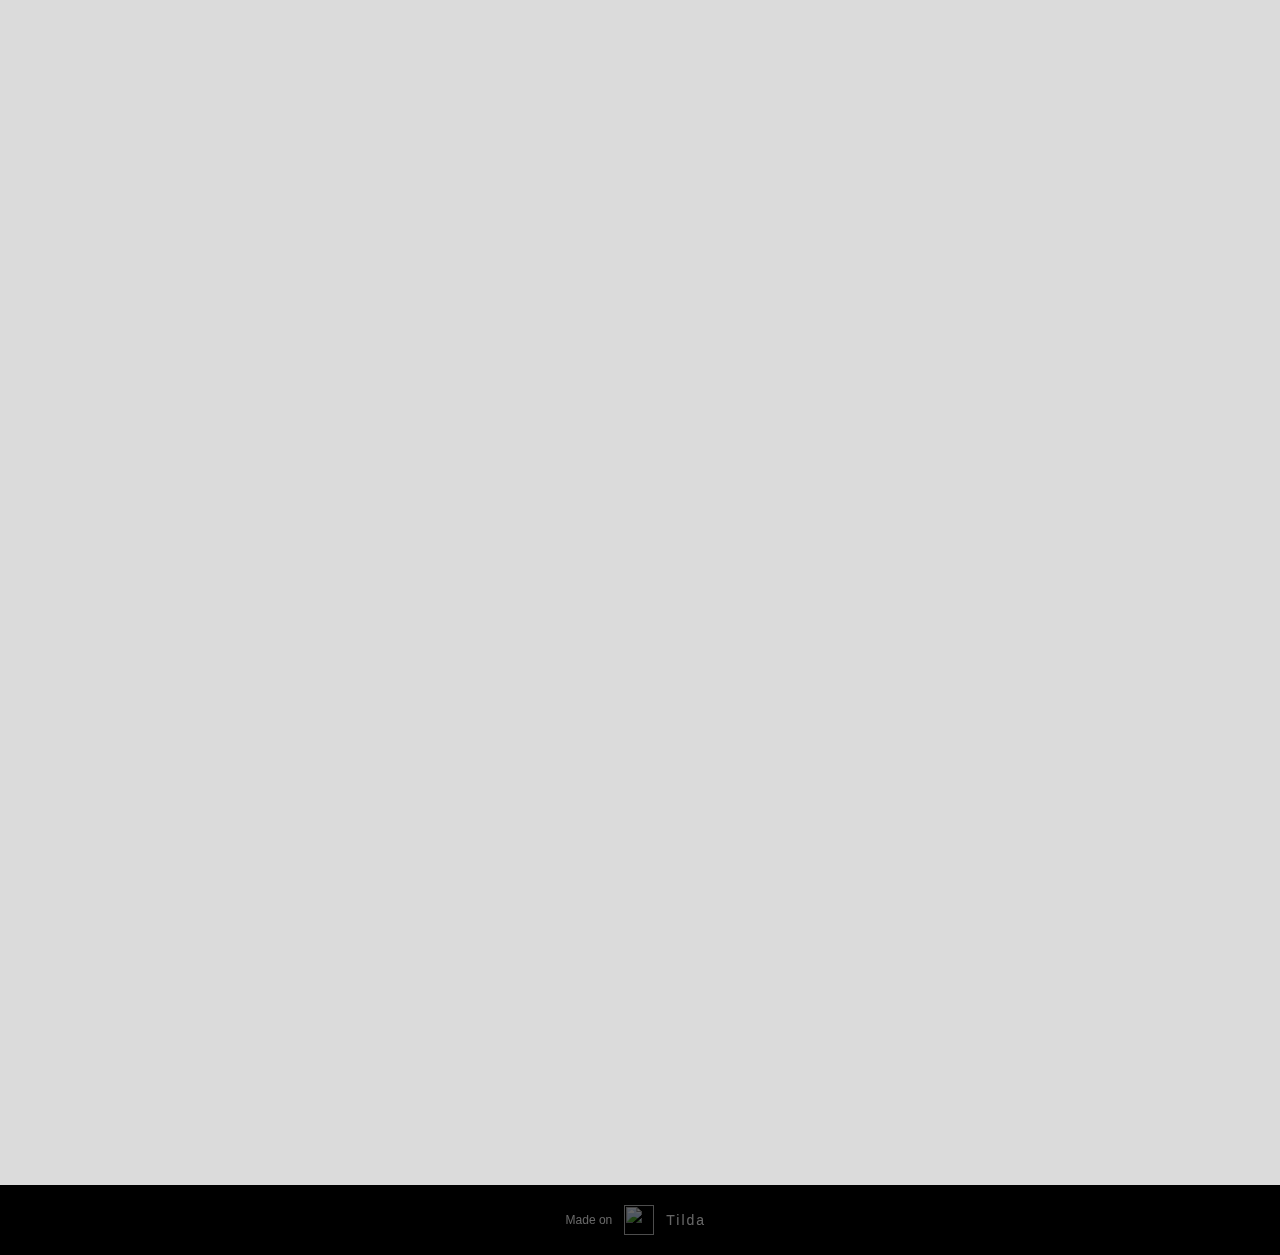
==== commit dfda0502: "Add files via upload" ====
--- a/index.html
+++ b/index.html
@@ -1,4 +1,3 @@
-
 <!DOCTYPE html><html> <head><meta charset="utf-8" /><meta http-equiv="Content-Type" content="text/html; charset=utf-8" /><meta name="viewport" content="width=device-width, initial-scale=1.0" /><!--metatextblock--><title>Главная страница</title><meta property="og:url" content="http://makeaweb.ru" /><meta property="og:title" content="Главная страница" /><meta property="og:description" content="" /><meta property="og:type" content="website" /><meta property="og:image" content="https://static.tildacdn.info/tild6461-3562-4966-a635-346132363965/MAKEWEB.png" /><link rel="canonical" href="http://makeaweb.ru"><!--/metatextblock--><meta property="fb:app_id" content="257953674358265" /><meta name="format-detection" content="telephone=no" /><meta http-equiv="x-dns-prefetch-control" content="on"><link rel="dns-prefetch" href="https://ws.tildacdn.com"><link rel="dns-prefetch" href="https://static.tildacdn.info"><link rel="shortcut icon" href="https://static.tildacdn.info/tild6265-3430-4563-b631-383865353131/favicon.ico" type="image/x-icon" /><!-- Assets --><link rel="stylesheet" href="https://static.tildacdn.info/css/tilda-grid-3.0.min.css" type="text/css" media="all" /><link rel="stylesheet" href="/tilda-blocks-2.14.css?t=1636572240" type="text/css" media="all" /><link rel="preconnect" href="https://fonts.gstatic.com"><link href="https://fonts.googleapis.com/css2?family=Noto+Sans:wght@400;700&subset=latin,cyrillic" rel="stylesheet"><link rel="stylesheet" href="https://static.tildacdn.info/css/tilda-animation-1.0.min.css" type="text/css" media="all" /><link rel="stylesheet" href="https://static.tildacdn.info/css/tilda-slds-1.4.min.css" type="text/css" media="print" onload="this.media='all';" /><noscript><link rel="stylesheet" href="https://static.tildacdn.info/css/tilda-slds-1.4.min.css" type="text/css" media="all" /></noscript><link rel="stylesheet" href="https://static.tildacdn.info/css/tilda-zoom-2.0.min.css" type="text/css" media="print" onload="this.media='all';" /><noscript><link rel="stylesheet" href="https://static.tildacdn.info/css/tilda-zoom-2.0.min.css" type="text/css" media="all" /></noscript><link rel="stylesheet" href="https://static.tildacdn.info/css/tilda-menusub-1.0.min.css" type="text/css" media="print" onload="this.media='all';" /><noscript><link rel="stylesheet" href="https://static.tildacdn.info/css/tilda-menusub-1.0.min.css" type="text/css" media="all" /></noscript><link rel="preload" as="font" href="https://static.tildacdn.info/fonts/tildasans/TildaSans-VF.woff2" type="font/woff2" crossorigin="anonymous"><link href="https://static.tildacdn.info/css/fonts-tildasans.css" rel="stylesheet"><script src="https://static.tildacdn.info/js/jquery-1.10.2.min.js"></script><script src="https://static.tildacdn.info/js/tilda-scripts-3.0.min.js"></script><script src="/tilda-blocks-2.7.js?t=1636572240"></script><script src="https://static.tildacdn.info/js/lazyload-1.3.min.js" charset="utf-8" async></script><script src="https://static.tildacdn.info/js/tilda-animation-1.0.min.js" charset="utf-8" async></script><script src="https://static.tildacdn.info/js/tilda-cover-1.0.min.js" charset="utf-8" async></script><script src="https://static.tildacdn.info/js/tilda-events-1.0.min.js" charset="utf-8" async></script><script src="https://static.tildacdn.info/js/tilda-slds-1.4.min.js" charset="utf-8" async></script><script src="https://static.tildacdn.info/js/hammer.min.js" charset="utf-8" async></script><script src="https://static.tildacdn.info/js/tilda-zoom-2.0.min.js" charset="utf-8" async></script><script src="https://static.tildacdn.info/js/tilda-animation-sbs-1.0.min.js" charset="utf-8" async></script><script src="https://static.tildacdn.info/js/tilda-menusub-1.0.min.js" charset="utf-8" async></script><meta name="yandex-verification" content="e22248ce1e61337a" />
 <!-- Begin Verbox {literal} -->
 <script type='text/javascript'>
@@ -54,4 +53,4 @@
 });</script><script type="text/javascript"> $(document).ready(function() { setTimeout(function(){ t_onFuncLoad('t_menusub_init', function() { t_menusub_init('375394429'); }); }, 500); });</script><style>@media screen and (max-width: 980px) { #rec375394429 .t-menusub__menu .t-menusub__link-item { color:#ffffff !important; } #rec375394429 .t-menusub__menu .t-menusub__link-item.t-active { color:#ffffff !important; }
 }</style></div><div id="rec375936521" class="r t-rec t-rec_pt_0 t-rec_pb_0 t-screenmax-980px" style="padding-top:0px;padding-bottom:0px; " data-animationappear="off" data-record-type="396" data-screen-max="980px" ><!-- T396 --><style>#rec375936521 .t396__artboard{height: 100px;}#rec375936521 .t396__filter{height: 100px;}#rec375936521 .t396__carrier{height: 100px;background-position: center center;background-attachment: scroll;background-size:cover;background-repeat:no-repeat;}@media screen and (max-width: 1199px){#rec375936521 .t396__artboard{height: 50px;}#rec375936521 .t396__filter{height: 50px;}#rec375936521 .t396__carrier{height: 50px;background-attachment:scroll;}}@media screen and (max-width: 959px){#rec375936521 .t396__artboard{height: 60px;}#rec375936521 .t396__filter{height: 60px;}#rec375936521 .t396__carrier{height: 60px;}}@media screen and (max-width: 639px){#rec375936521 .t396__artboard{height: 60px;}#rec375936521 .t396__filter{height: 60px;}#rec375936521 .t396__carrier{height: 60px;}}@media screen and (max-width: 479px){}#rec375936521 .tn-elem[data-elem-id="1636201185140"]{z-index:1;top: -85px;left: calc(50% - 600px + 462px);width:276px;}#rec375936521 .tn-elem[data-elem-id="1636201185140"] .tn-atom{background-position:center center;border-color:transparent;border-style:solid;}@media screen and (max-width: 1199px){#rec375936521 .tn-elem[data-elem-id="1636201185140"]{top: -115px;left: calc(50% - 480px + 342px);}}@media screen and (max-width: 959px){#rec375936521 .tn-elem[data-elem-id="1636201185140"]{top: -55px;left: calc(50% - 320px + 233px);width:175px;}}@media screen and (max-width: 639px){#rec375936521 .tn-elem[data-elem-id="1636201185140"]{top: -55px;left: calc(50% - 240px + 150px);}}@media screen and (max-width: 479px){#rec375936521 .tn-elem[data-elem-id="1636201185140"]{top: -45px;left: calc(50% - 160px + 88px);width:145px;}}</style> <div class='t396'><div class="t396__artboard" data-artboard-recid="375936521"	data-artboard-height="100"	data-artboard-height-res-960="50"	data-artboard-height-res-640="60"	data-artboard-height-res-480="60"	data-artboard-height_vh=""	data-artboard-valign="center" data-artboard-upscale="grid"	data-artboard-ovrflw=""	> <div class="t396__carrier" data-artboard-recid="375936521"></div> <div class="t396__filter" data-artboard-recid="375936521"></div> <div class='t396__elem tn-elem tn-elem__3759365211636201185140' data-elem-id='1636201185140' data-elem-type='image'	data-field-top-value="-85"	data-field-top-res-960-value="-115"	data-field-top-res-640-value="-55"	data-field-top-res-480-value="-55"	data-field-top-res-320-value="-45"	data-field-left-value="462"	data-field-left-res-960-value="342"	data-field-left-res-640-value="233"	data-field-left-res-480-value="150"	data-field-left-res-320-value="88"	data-field-width-value="276"	data-field-width-res-640-value="175"	data-field-width-res-320-value="145"	data-field-axisy-value="top"	data-field-axisx-value="left"	data-field-container-value="grid"	data-field-topunits-value="px"	data-field-leftunits-value="px"	data-field-heightunits-value=""	data-field-widthunits-value="px"	data-field-filewidth-value="500"	data-field-fileheight-value="500" > <a class='tn-atom' href="makeaweb.ru" > <img class='tn-atom__img t-img' data-original='https://static.tildacdn.info/tild3134-3537-4061-a632-323564633530/MAKEWEB.png' imgfield='tn_img_1636201185140'> </a> </div> </div> </div> <script>$( document ).ready(function() { t396_init('375936521');
 });</script><!-- /T396 --></div></div><!--/header--><div id="rec375391868" class="r t-rec t-rec_pt_75" style="padding-top:75px; " data-animationappear="off" data-record-type="396" ><!-- T396 --><style>#rec375391868 .t396__artboard{min-height: 470px;height: 100vh; background-color: #fad02c;}#rec375391868 .t396__filter{min-height: 470px;height: 100vh;}#rec375391868 .t396__carrier{min-height: 470px;height: 100vh;background-position: center center;background-attachment: fixed;transform:translate3d(0,0,0);-moz-transform: unset;background-size:cover;background-repeat:no-repeat;}@media screen and (min-width: 1200px){#rec375391868 .t396__carrier-wrapper{clip: rect(0, auto, auto, 0);position: absolute;top: 0;left: 0;width: 100%;height: 100%;}#rec375391868 .t396__carrier{position: fixed;display: block;top: 0;left: 0;width: 100%;height: 100%;background-size: cover;background-position: center center;transform: translateZ(0);will-change: transform;}}@media screen and (max-width: 1199px){#rec375391868 .t396__artboard{}#rec375391868 .t396__filter{}#rec375391868 .t396__carrier{background-attachment:scroll;}}@media screen and (max-width: 959px){}@media screen and (max-width: 639px){#rec375391868 .t396__artboard{min-height: 460px;}#rec375391868 .t396__filter{min-height: 460px;}#rec375391868 .t396__carrier{min-height: 460px;}}@media screen and (max-width: 479px){#rec375391868 .t396__artboard{min-height: 380px;}#rec375391868 .t396__filter{min-height: 380px;}#rec375391868 .t396__carrier{min-height: 380px;}}#rec375391868 .tn-elem[data-elem-id="1636048869722"]{z-index:6;top: calc(50vh - 235px + 3316px);left: calc(50% - 600px + 83px);width:139px;height:100px;}#rec375391868 .tn-elem[data-elem-id="1636048869722"] .tn-atom{background-color:#c1c9d3;background-position:center center;border-color:transparent;border-style:solid;}@media screen and (max-width: 1199px){}@media screen and (max-width: 959px){}@media screen and (max-width: 639px){}@media screen and (max-width: 479px){}#rec375391868 .tn-elem[data-elem-id="1636048871905"]{z-index:7;top: calc(50vh - 235px + 3316px);left: calc(50% - 600px + 83px);width:139px;height:100px;}#rec375391868 .tn-elem[data-elem-id="1636048871905"] .tn-atom{background-color:#c1c9d3;background-position:center center;border-color:transparent;border-style:solid;}@media screen and (max-width: 1199px){}@media screen and (max-width: 959px){}@media screen and (max-width: 639px){}@media screen and (max-width: 479px){}#rec375391868 .tn-elem[data-elem-id="1636055373893"]{z-index:11;top: calc(50vh - 235px + 276px);left: calc(50% - 600px + 1141px);width:349px;height:1px;}#rec375391868 .tn-elem[data-elem-id="1636055373893"] .tn-atom{background-color:#282120;background-position:center center;border-color:transparent;border-style:solid;}@media screen and (max-width: 1199px){}@media screen and (max-width: 959px){}@media screen and (max-width: 639px){}@media screen and (max-width: 479px){}#rec375391868 .tn-elem[data-elem-id="1636055683270"]{z-index:12;top: calc(50vh - 235px + 128px);left: calc(50% - 600px + 926px);width:1px;height:300px;}#rec375391868 .tn-elem[data-elem-id="1636055683270"] .tn-atom{background-color:#282120;background-position:center center;border-color:transparent;border-style:solid;}@media screen and (max-width: 1199px){}@media screen and (max-width: 959px){}@media screen and (max-width: 639px){}@media screen and (max-width: 479px){}#rec375391868 .tn-elem[data-elem-id="1636054509710"]{z-index:10;top: calc(50vh - 235px + 59px);left: calc(50% - 600px + -170px);width:122px;height:134px;}#rec375391868 .tn-elem[data-elem-id="1636054509710"] .tn-atom{border-width:1px;background-color:#fad02c;background-position:center center;border-color:#282120;border-style:solid;}@media screen and (max-width: 1199px){}@media screen and (max-width: 959px){}@media screen and (max-width: 639px){}@media screen and (max-width: 479px){}#rec375391868 .tn-elem[data-elem-id="1636051577957"]{z-index:8;top: calc(50vh - 235px + 25px);left: calc(50% - 600px + -447px);width:500px;height:1px;}#rec375391868 .tn-elem[data-elem-id="1636051577957"] .tn-atom{background-color:#282120;background-position:center center;border-color:transparent;border-style:solid;}@media screen and (max-width: 1199px){}@media screen and (max-width: 959px){}@media screen and (max-width: 639px){}@media screen and (max-width: 479px){#rec375391868 .tn-elem[data-elem-id="1636051577957"]{top: calc(50vh - 190px + 25px);left: calc(50% - 160px + -213px);}}#rec375391868 .tn-elem[data-elem-id="1636053671392"]{z-index:9;top: calc(50vh - 235px + -62px);left: calc(50% - 600px + 53px);width:1px;height:300px;}#rec375391868 .tn-elem[data-elem-id="1636053671392"] .tn-atom{background-color:#282120;background-position:center center;border-color:transparent;border-style:solid;}@media screen and (max-width: 1199px){}@media screen and (max-width: 959px){}@media screen and (max-width: 639px){}@media screen and (max-width: 479px){#rec375391868 .tn-elem[data-elem-id="1636053671392"]{top: calc(50vh - 190px + -62px);left: calc(50% - 160px + 37px);}}#rec375391868 .tn-elem[data-elem-id="1636048569492"]{color:#ffffff;text-align:center;z-index:5;top: calc(50vh - 235px + 400px);left: calc(50% - 600px + 411px);width:378px;height:60px;}#rec375391868 .tn-elem[data-elem-id="1636048569492"] .tn-atom{color:#ffffff;font-size:16px;font-family:'Arial',Arial,sans-serif;line-height:1.55;font-weight:600;border-width:1px;border-radius:30px;background-color:#282120;background-position:center center;border-color:transparent;border-style:solid;transition: background-color 0.2s ease-in-out, color 0.2s ease-in-out, border-color 0.2s ease-in-out;}#rec375391868 .tn-elem[data-elem-id="1636048569492"] .tn-atom:hover{background-color:#554229;color:#ffffff;}@media screen and (max-width: 1199px){#rec375391868 .tn-elem[data-elem-id="1636048569492"]{top: calc(50vh - 235px + 400px);left: calc(50% - 480px + 292px);}}@media screen and (max-width: 959px){#rec375391868 .tn-elem[data-elem-id="1636048569492"]{top: calc(50vh - 235px + 400px);left: calc(50% - 320px + 132px);}}@media screen and (max-width: 639px){#rec375391868 .tn-elem[data-elem-id="1636048569492"]{top: calc(50vh - 230px + 400px);left: calc(50% - 240px + 53px);}}@media screen and (max-width: 479px){#rec375391868 .tn-elem[data-elem-id="1636048569492"]{top: calc(50vh - 190px + 315px);left: calc(50% - 160px + 35px);width:260px;}#rec375391868 .tn-elem[data-elem-id="1636048569492"] .tn-atom{font-size:16px;}}#rec375391868 .tn-elem[data-elem-id="1636048564158"]{color:#ffffff;text-align:center;z-index:4;top: calc(50vh - 235px + 300px);left: calc(50% - 600px + 411px);width:378px;height:60px;}#rec375391868 .tn-elem[data-elem-id="1636048564158"] .tn-atom{color:#ffffff;font-size:16px;font-family:'Arial',Arial,sans-serif;line-height:1.55;font-weight:600;border-width:1px;border-radius:30px;background-color:#282120;background-position:center center;border-color:transparent;border-style:solid;transition: background-color 0.2s ease-in-out, color 0.2s ease-in-out, border-color 0.2s ease-in-out;}#rec375391868 .tn-elem[data-elem-id="1636048564158"] .tn-atom:hover{background-color:#554229;color:#ffffff;}@media screen and (max-width: 1199px){#rec375391868 .tn-elem[data-elem-id="1636048564158"]{top: calc(50vh - 235px + 300px);left: calc(50% - 480px + 292px);}}@media screen and (max-width: 959px){#rec375391868 .tn-elem[data-elem-id="1636048564158"]{top: calc(50vh - 235px + 300px);left: calc(50% - 320px + 132px);}}@media screen and (max-width: 639px){#rec375391868 .tn-elem[data-elem-id="1636048564158"]{top: calc(50vh - 230px + 300px);left: calc(50% - 240px + 53px);}}@media screen and (max-width: 479px){#rec375391868 .tn-elem[data-elem-id="1636048564158"]{top: calc(50vh - 190px + 238px);left: calc(50% - 160px + 35px);width:260px;}#rec375391868 .tn-elem[data-elem-id="1636048564158"] .tn-atom{font-size:16px;line-height:1.55;}}#rec375391868 .tn-elem[data-elem-id="1636048559802"]{color:#ffffff;text-align:center;z-index:3;top: calc(50vh - 235px + 200px);left: calc(50% - 600px + 411px);width:378px;height:60px;}#rec375391868 .tn-elem[data-elem-id="1636048559802"] .tn-atom{color:#ffffff;font-size:16px;font-family:'Arial',Arial,sans-serif;line-height:1.55;font-weight:600;border-width:1px;border-radius:30px;background-color:#282120;background-position:center center;border-color:transparent;border-style:solid;transition: background-color 0.2s ease-in-out, color 0.2s ease-in-out, border-color 0.2s ease-in-out;}#rec375391868 .tn-elem[data-elem-id="1636048559802"] .tn-atom:hover{background-color:#554229;color:#ffffff;}@media screen and (max-width: 1199px){#rec375391868 .tn-elem[data-elem-id="1636048559802"]{top: calc(50vh - 235px + 200px);left: calc(50% - 480px + 292px);}}@media screen and (max-width: 959px){#rec375391868 .tn-elem[data-elem-id="1636048559802"]{top: calc(50vh - 235px + 200px);left: calc(50% - 320px + 132px);}}@media screen and (max-width: 639px){#rec375391868 .tn-elem[data-elem-id="1636048559802"]{top: calc(50vh - 230px + 200px);left: calc(50% - 240px + 53px);}}@media screen and (max-width: 479px){#rec375391868 .tn-elem[data-elem-id="1636048559802"]{top: calc(50vh - 190px + 155px);left: calc(50% - 160px + 35px);width:260px;}#rec375391868 .tn-elem[data-elem-id="1636048559802"] .tn-atom{font-size:16px;line-height:1.55;}}#rec375391868 .tn-elem[data-elem-id="1636048547560"]{color:#ffffff;text-align:center;z-index:2;top: calc(50vh - 235px + 100px);left: calc(50% - 600px + 411px);width:378px;height:60px;}#rec375391868 .tn-elem[data-elem-id="1636048547560"] .tn-atom{color:#ffffff;font-size:16px;font-family:'Arial',Arial,sans-serif;line-height:1.55;font-weight:600;border-width:1px;border-radius:30px;background-color:#282120;background-position:center center;border-color:transparent;border-style:solid;transition: background-color 0.2s ease-in-out, color 0.2s ease-in-out, border-color 0.2s ease-in-out;}#rec375391868 .tn-elem[data-elem-id="1636048547560"] .tn-atom:hover{background-color:#554229;color:#ffffff;}@media screen and (max-width: 1199px){#rec375391868 .tn-elem[data-elem-id="1636048547560"]{top: calc(50vh - 235px + 100px);left: calc(50% - 480px + 292px);}}@media screen and (max-width: 959px){#rec375391868 .tn-elem[data-elem-id="1636048547560"]{top: calc(50vh - 235px + 100px);left: calc(50% - 320px + 132px);}}@media screen and (max-width: 639px){#rec375391868 .tn-elem[data-elem-id="1636048547560"]{top: calc(50vh - 230px + 100px);left: calc(50% - 240px + 53px);}}@media screen and (max-width: 479px){#rec375391868 .tn-elem[data-elem-id="1636048547560"]{top: calc(50vh - 190px + 80px);left: calc(50% - 160px + 35px);width:260px;height:60px;}#rec375391868 .tn-elem[data-elem-id="1636048547560"] .tn-atom{font-size:16px;line-height:1.55;}}#rec375391868 .tn-elem[data-elem-id="1636048482438"]{color:#ffffff;text-align:center;z-index:1;top: calc(50vh - 235px + 0px);left: calc(50% - 600px + 411px);width:378px;height:60px;}#rec375391868 .tn-elem[data-elem-id="1636048482438"] .tn-atom{color:#ffffff;font-size:16px;font-family:'Arial',Arial,sans-serif;line-height:1.55;font-weight:600;border-width:1px;border-radius:30px;background-color:#282120;background-position:center center;border-color:transparent;border-style:solid;transition: background-color 0.2s ease-in-out, color 0.2s ease-in-out, border-color 0.2s ease-in-out;}#rec375391868 .tn-elem[data-elem-id="1636048482438"] .tn-atom:hover{background-color:#554229;color:#ffffff;}@media screen and (max-width: 1199px){#rec375391868 .tn-elem[data-elem-id="1636048482438"]{top: calc(50vh - 235px + 0px);left: calc(50% - 480px + 292px);}}@media screen and (max-width: 959px){#rec375391868 .tn-elem[data-elem-id="1636048482438"]{top: calc(50vh - 235px + 0px);left: calc(50% - 320px + 132px);}}@media screen and (max-width: 639px){#rec375391868 .tn-elem[data-elem-id="1636048482438"]{top: calc(50vh - 230px + 0px);left: calc(50% - 240px + 53px);}}@media screen and (max-width: 479px){#rec375391868 .tn-elem[data-elem-id="1636048482438"]{top: calc(50vh - 190px + 4px);left: calc(50% - 160px + 36px);width:259px;height:60px;}#rec375391868 .tn-elem[data-elem-id="1636048482438"] .tn-atom{font-size:16px;line-height:1.55;}}#rec375391868 .tn-elem[data-elem-id="1636227138173"]{color:#000000;z-index:13;top: calc(50vh - 235px + 20px);left: calc(50% - 600px + 80px);width:168px;}#rec375391868 .tn-elem[data-elem-id="1636227138173"] .tn-atom{color:#000000;font-size:20px;font-family:'Noto Sans',Arial,sans-serif;line-height:1.55;font-weight:400;background-position:center center;border-color:transparent;border-style:solid;}@media screen and (max-width: 1199px){}@media screen and (max-width: 959px){#rec375391868 .tn-elem[data-elem-id="1636227138173"]{top: calc(50vh - 235px + 169px);left: calc(50% - 320px + 74px);}}@media screen and (max-width: 639px){}@media screen and (max-width: 479px){#rec375391868 .tn-elem[data-elem-id="1636227138173"]{top: calc(50vh - 190px + 140px);left: calc(50% - 160px + 112px);}#rec375391868 .tn-elem[data-elem-id="1636227138173"] .tn-atom{font-size:10px;}}</style> <div class='t396'><div class="t396__artboard" data-artboard-recid="375391868"	data-artboard-height="470"	data-artboard-height-res-480="460"	data-artboard-height-res-320="380"	data-artboard-height_vh="100"	data-artboard-valign="center" data-artboard-upscale="window"	data-artboard-ovrflw=""	> <div class="t396__carrier-wrapper" > <div class="t396__carrier" data-artboard-recid="375391868"></div> </div> <div class="t396__filter" data-artboard-recid="375391868"></div> <div class='t396__elem tn-elem tn-elem__3753918681636048869722' data-elem-id='1636048869722' data-elem-type='shape'	data-field-top-value="3316"	data-field-left-value="83"	data-field-height-value="100"	data-field-width-value="139"	data-field-axisy-value="top"	data-field-axisx-value="left"	data-field-container-value="grid"	data-field-topunits-value="px"	data-field-leftunits-value="px"	data-field-heightunits-value="px"	data-field-widthunits-value="px" > <div	class='tn-atom'	> </div> </div> <div class='t396__elem tn-elem tn-elem__3753918681636048871905' data-elem-id='1636048871905' data-elem-type='shape'	data-field-top-value="3316"	data-field-left-value="83"	data-field-height-value="100"	data-field-width-value="139"	data-field-axisy-value="top"	data-field-axisx-value="left"	data-field-container-value="grid"	data-field-topunits-value="px"	data-field-leftunits-value="px"	data-field-heightunits-value="px"	data-field-widthunits-value="px" > <div	class='tn-atom'	> </div> </div> <div class='t396__elem tn-elem tn-elem__3753918681636055373893' data-elem-id='1636055373893' data-elem-type='shape'	data-field-top-value="276"	data-field-left-value="1141"	data-field-height-value="1"	data-field-width-value="349"	data-field-axisy-value="top"	data-field-axisx-value="left"	data-field-container-value="grid"	data-field-topunits-value="px"	data-field-leftunits-value="px"	data-field-heightunits-value="px"	data-field-widthunits-value="px"	data-animate-sbs-event="intoview"	data-animate-sbs-trg="1"	data-animate-sbs-trgofst="0"	data-animate-sbs-loop="loop"	data-animate-sbs-opts="[{'ti':'0','mx':'0','my':'0','sx':'1','sy':'1','op':'1','ro':'0','bl':'0','ea':'','dt':'0'},{'ti':'1000','mx':-270,'my':'0','sx':'1','sy':'1','op':'1','ro':'0','bl':'0','ea':'','dt':'0'},{'ti':'1000','mx':-270,'my':'0','sx':0.1,'sy':0.1,'op':'1','ro':'0','bl':'0','ea':'','dt':'0'},{'ti':1600,'mx':-270,'my':'0','sx':1,'sy':1,'op':'1','ro':'0','bl':'0','ea':'','dt':'0'}]" > <div	class='tn-atom'	> </div> </div> <div class='t396__elem tn-elem tn-elem__3753918681636055683270' data-elem-id='1636055683270' data-elem-type='shape'	data-field-top-value="128"	data-field-left-value="926"	data-field-height-value="300"	data-field-width-value="1"	data-field-axisy-value="top"	data-field-axisx-value="left"	data-field-container-value="grid"	data-field-topunits-value="px"	data-field-leftunits-value="px"	data-field-heightunits-value="px"	data-field-widthunits-value="px"	data-animate-sbs-event="intoview"	data-animate-sbs-trg="0.5"	data-animate-sbs-trgofst="0"	data-animate-sbs-loop="loop"	data-animate-sbs-opts="[{'ti':'0','mx':'0','my':'0','sx':'1','sy':'1','op':'1','ro':'0','bl':'0','ea':'','dt':'0'},{'ti':'1000','mx':0,'my':250,'sx':'1','sy':'1','op':'1','ro':'0','bl':'0','ea':'','dt':'0'},{'ti':'1000','mx':0,'my':250,'sx':0.2,'sy':0.2,'op':'1','ro':-90,'bl':'0','ea':'','dt':'0'},{'ti':'1000','mx':110,'my':250,'sx':0.5,'sy':0.5,'op':'1','ro':-90,'bl':'0','ea':'','dt':'0'},{'ti':1600,'mx':300,'my':250,'sx':1.5,'sy':1.5,'op':'1','ro':-90,'bl':'0','ea':'','dt':'0'}]" > <div	class='tn-atom'	> </div> </div> <div class='t396__elem tn-elem tn-elem__3753918681636054509710' data-elem-id='1636054509710' data-elem-type='shape'	data-field-top-value="59"	data-field-left-value="-170"	data-field-height-value="134"	data-field-width-value="122"	data-field-axisy-value="top"	data-field-axisx-value="left"	data-field-container-value="grid"	data-field-topunits-value="px"	data-field-leftunits-value="px"	data-field-heightunits-value="px"	data-field-widthunits-value="px"	data-animate-sbs-event="intoview"	data-animate-sbs-trg="0.5"	data-animate-sbs-trgofst="0"	data-animate-sbs-loop="loop"	data-animate-sbs-opts="[{'ti':'0','mx':'0','my':'0','sx':'1','sy':'1','op':'1','ro':'0','bl':'0','ea':'','dt':'0'},{'ti':2000,'mx':'0','my':'0','sx':'1','sy':'1','op':'1','ro':125,'bl':'0','ea':'','dt':'0'},{'ti':2000,'mx':'0','my':'0','sx':'1','sy':'1','op':'1','ro':255,'bl':'0','ea':'','dt':'0'},{'ti':2100,'mx':'0','my':'0','sx':'1','sy':'1','op':'1','ro':360,'bl':'0','ea':'','dt':'0'},{'ti':2000,'mx':'0','my':'0','sx':1.2,'sy':1.2,'op':'1','ro':360,'bl':'0','ea':'','dt':'0'},{'ti':2000,'mx':'0','my':'0','sx':1.65,'sy':1.65,'op':'1','ro':360,'bl':'0','ea':'','dt':'0'},{'ti':'1000','mx':-65,'my':8,'sx':1.65,'sy':1.65,'op':'1','ro':360,'bl':'0','ea':'','dt':'0'},{'ti':'1000','mx':'0','my':'0','sx':1.65,'sy':1.65,'op':0.45,'ro':360,'bl':'0','ea':'','dt':'0'},{'ti':'1000','mx':'0','my':'0','sx':1.65,'sy':1.65,'op':0,'ro':360,'bl':'0','ea':'','dt':'0'}]" > <div	class='tn-atom'	> </div> </div> <div class='t396__elem tn-elem tn-elem__3753918681636051577957' data-elem-id='1636051577957' data-elem-type='shape'	data-field-top-value="25"	data-field-top-res-320-value="25"	data-field-left-value="-447"	data-field-left-res-320-value="-213"	data-field-height-value="1"	data-field-width-value="500"	data-field-axisy-value="top"	data-field-axisx-value="left"	data-field-container-value="grid"	data-field-topunits-value="px"	data-field-leftunits-value="px"	data-field-heightunits-value="px"	data-field-widthunits-value="px"	data-animate-sbs-event="intoview"	data-animate-sbs-trg="0.5"	data-animate-sbs-trgofst="0"	data-animate-sbs-loop="loop"	data-animate-sbs-opts="[{'ti':'0','mx':'0','my':'0','sx':'1','sy':'1','op':'1','ro':'0','bl':'0','ea':'','dt':'0'},{'ti':'1000','mx':100,'my':'0','sx':'1','sy':'1','op':'1','ro':'0','bl':'0','ea':'','dt':'0'},{'ti':'1000','mx':100,'my':'0','sx':0.6,'sy':0.6,'op':'1','ro':'0','bl':'0','ea':'','dt':'0'},{'ti':'1000','mx':100,'my':'0','sx':1.6,'sy':1.6,'op':'1','ro':'0','bl':'0','ea':'','dt':'0'}]" > <div	class='tn-atom'	> </div> </div> <div class='t396__elem tn-elem tn-elem__3753918681636053671392' data-elem-id='1636053671392' data-elem-type='shape'	data-field-top-value="-62"	data-field-top-res-320-value="-62"	data-field-left-value="53"	data-field-left-res-320-value="37"	data-field-height-value="300"	data-field-width-value="1"	data-field-axisy-value="top"	data-field-axisx-value="left"	data-field-container-value="grid"	data-field-topunits-value="px"	data-field-leftunits-value="px"	data-field-heightunits-value="px"	data-field-widthunits-value="px"	data-animate-sbs-event="intoview"	data-animate-sbs-trg="0.5"	data-animate-sbs-trgofst="0"	data-animate-sbs-loop="loop"	data-animate-sbs-opts="[{'ti':'0','mx':'0','my':'0','sx':'1','sy':'1','op':'1','ro':'0','bl':'0','ea':'','dt':'0'},{'ti':'1000','mx':'0','my':120,'sx':'1','sy':'1','op':'1','ro':'0','bl':'0','ea':'','dt':'0'},{'ti':'1000','mx':'0','my':120,'sx':1.6,'sy':1.6,'op':'1','ro':'0','bl':'0','ea':'','dt':'0'},{'ti':'1000','mx':'0','my':120,'sx':0.45,'sy':0.45,'op':'1','ro':'0','bl':'0','ea':'','dt':'0'},{'ti':'1000','mx':'0','my':120,'sx':0.45,'sy':0.45,'op':'1','ro':90,'bl':'0','ea':'','dt':'0'},{'ti':'1000','mx':'0','my':120,'sx':1.05,'sy':1.05,'op':'1','ro':90,'bl':'0','ea':'','dt':'0'},{'ti':'1000','mx':-210,'my':120,'sx':1.05,'sy':1.05,'op':'1','ro':90,'bl':'0','ea':'','dt':'0'},{'ti':'1000','mx':-210,'my':120,'sx':1.05,'sy':1.05,'op':'1','ro':180,'bl':'0','ea':'','dt':'0'},{'ti':'1000','mx':-210,'my':120,'sx':1.85,'sy':1.85,'op':'1','ro':180,'bl':'0','ea':'','dt':'0'},{'ti':'1000','mx':-210,'my':120,'sx':1.85,'sy':1.85,'op':'1','ro':180,'bl':'0','ea':'','dt':'0'},{'ti':'1000','mx':-210,'my':120,'sx':1.85,'sy':1.85,'op':0.5,'ro':180,'bl':'0','ea':'','dt':'0'},{'ti':'1000','mx':-210,'my':120,'sx':1.85,'sy':1.85,'op':0,'ro':180,'bl':'0','ea':'','dt':'0'}]" > <div	class='tn-atom'	> </div> </div> <div class='t396__elem tn-elem tn-elem__3753918681636048569492' data-elem-id='1636048569492' data-elem-type='button'	data-field-top-value="400"	data-field-top-res-960-value="400"	data-field-top-res-640-value="400"	data-field-top-res-480-value="400"	data-field-top-res-320-value="315"	data-field-left-value="411"	data-field-left-res-960-value="292"	data-field-left-res-640-value="132"	data-field-left-res-480-value="53"	data-field-left-res-320-value="35"	data-field-height-value="60"	data-field-width-value="378"	data-field-width-res-320-value="260"	data-field-axisy-value="top"	data-field-axisx-value="left"	data-field-container-value="grid"	data-field-topunits-value="px"	data-field-leftunits-value="px"	data-field-heightunits-value=""	data-field-widthunits-value="" > <a class='tn-atom' href="https://makeaweb.ru/about_us" >О себе</a> </div> <div class='t396__elem tn-elem tn-elem__3753918681636048564158' data-elem-id='1636048564158' data-elem-type='button'	data-field-top-value="300"	data-field-top-res-960-value="300"	data-field-top-res-640-value="300"	data-field-top-res-480-value="300"	data-field-top-res-320-value="238"	data-field-left-value="411"	data-field-left-res-960-value="292"	data-field-left-res-640-value="132"	data-field-left-res-480-value="53"	data-field-left-res-320-value="35"	data-field-height-value="60"	data-field-width-value="378"	data-field-width-res-320-value="260"	data-field-axisy-value="top"	data-field-axisx-value="left"	data-field-container-value="grid"	data-field-topunits-value="px"	data-field-leftunits-value="px"	data-field-heightunits-value=""	data-field-widthunits-value="" > <a class='tn-atom' href="https://wa.me/89049217656" >​Написать в WhatsApp</a> </div> <div class='t396__elem tn-elem tn-elem__3753918681636048559802' data-elem-id='1636048559802' data-elem-type='button'	data-field-top-value="200"	data-field-top-res-960-value="200"	data-field-top-res-640-value="200"	data-field-top-res-480-value="200"	data-field-top-res-320-value="155"	data-field-left-value="411"	data-field-left-res-960-value="292"	data-field-left-res-640-value="132"	data-field-left-res-480-value="53"	data-field-left-res-320-value="35"	data-field-height-value="60"	data-field-width-value="378"	data-field-width-res-320-value="260"	data-field-axisy-value="top"	data-field-axisx-value="left"	data-field-container-value="grid"	data-field-topunits-value="px"	data-field-leftunits-value="px"	data-field-heightunits-value=""	data-field-widthunits-value="" > <a class='tn-atom' href="https://t.me/Astin562217" >​ Написать в Telegram</a> </div> <div class='t396__elem tn-elem tn-elem__3753918681636048547560' data-elem-id='1636048547560' data-elem-type='button'	data-field-top-value="100"	data-field-top-res-960-value="100"	data-field-top-res-640-value="100"	data-field-top-res-480-value="100"	data-field-top-res-320-value="80"	data-field-left-value="411"	data-field-left-res-960-value="292"	data-field-left-res-640-value="132"	data-field-left-res-480-value="53"	data-field-left-res-320-value="35"	data-field-height-value="60"	data-field-height-res-320-value="60"	data-field-width-value="378"	data-field-width-res-320-value="260"	data-field-axisy-value="top"	data-field-axisx-value="left"	data-field-container-value="grid"	data-field-topunits-value="px"	data-field-leftunits-value="px"	data-field-heightunits-value=""	data-field-widthunits-value="" > <a class='tn-atom' href="https://makeaweb.ru/price" >Стоимость и этапы работы</a> </div> <div class='t396__elem tn-elem tn-elem__3753918681636048482438' data-elem-id='1636048482438' data-elem-type='button'	data-field-top-value="0"	data-field-top-res-960-value="0"	data-field-top-res-640-value="0"	data-field-top-res-480-value="0"	data-field-top-res-320-value="4"	data-field-left-value="411"	data-field-left-res-960-value="292"	data-field-left-res-640-value="132"	data-field-left-res-480-value="53"	data-field-left-res-320-value="36"	data-field-height-value="60"	data-field-height-res-320-value="60"	data-field-width-value="378"	data-field-width-res-320-value="259"	data-field-axisy-value="top"	data-field-axisx-value="left"	data-field-container-value="grid"	data-field-topunits-value="px"	data-field-leftunits-value="px"	data-field-heightunits-value=""	data-field-widthunits-value="" > <a class='tn-atom' href="https://makeaweb.ru/my_works" >Портфолио</a> </div> <div class='t396__elem tn-elem tn-elem__3753918681636227138173' data-elem-id='1636227138173' data-elem-type='text'	data-field-top-value="20"	data-field-top-res-640-value="169"	data-field-top-res-320-value="140"	data-field-left-value="80"	data-field-left-res-640-value="74"	data-field-left-res-320-value="112"	data-field-width-value="168"	data-field-axisy-value="top"	data-field-axisx-value="left"	data-field-container-value="grid"	data-field-topunits-value="px"	data-field-leftunits-value="px"	data-field-heightunits-value=""	data-field-widthunits-value="px" > <h1 class='tn-atom' field='tn_text_1636227138173' ><span style="color: rgb(250, 208, 44);">Заказать сайт</span></h1> </div> </div> </div> <script>$( document ).ready(function() { t396_init('375391868');
-});</script><!-- /T396 --></div><!--footer--><div id="t-footer" class="t-records" data-hook="blocks-collection-content-node" data-tilda-project-id="4771825" data-tilda-page-id="23270132" data-tilda-page-alias="footer" data-tilda-formskey="baa9c50d23995f9947b3e9fe39ac9fb8" data-tilda-lazy="yes" data-tilda-project-headcode="yes"><div id="rec375992539" class="r t-rec t-rec_pt_0 t-rec_pb_0" style="padding-top:0px;padding-bottom:0px; " data-record-type="463" ><!-- T463 --><div class="t463" id="t-footer_375992539"> <div class="t463__maincontainer " > <div class="t463__content" style=""> <div class="t463__colwrapper"> <div class="t463__col"> <a href="/" style="color:#ffffff;font-size:20px;font-weight:600;"> <img src="https://static.tildacdn.info/tild6361-3833-4964-a431-303332376466/-/empty/MAKEWEB.png" data-original="https://static.tildacdn.info/tild6361-3833-4964-a431-303332376466/MAKEWEB.png" class="t463__logo t463__img t-img" imgfield="img" alt="Your Company"> </a> </div> <div class="t463__col t463__col_center t-align_center"> <div class="t463__typo t463__copyright t-name t-name_xs" field="text" style="color: #ffffff;"> <span style="font-weight: 600; color: rgb(85, 66, 41);">©</span><span style="font-weight: 600;"> </span><span style="font-weight: 600; color: rgb(85, 66, 41);">MAKE@WEB</span> </div> </div> <div class="t463__col t-align_right"> <div class="t-sociallinks"> <div class="t-sociallinks__wrapper"> <div class="t-sociallinks__item"> <a href="https://www.facebook.com/makeaweb.ru/" target="_blank"> <svg class="t-sociallinks__svg" version="1.1" id="Layer_1" xmlns="http://www.w3.org/2000/svg" xmlns:xlink="http://www.w3.org/1999/xlink" x="0px" y="0px" width="30px" height="30px" viewBox="0 0 48 48" enable-background="new 0 0 48 48" xml:space="preserve"><desc>Facebook</desc><path style="fill:#554229;" d="M47.761,24c0,13.121-10.638,23.76-23.758,23.76C10.877,47.76,0.239,37.121,0.239,24c0-13.124,10.638-23.76,23.764-23.76C37.123,0.24,47.761,10.876,47.761,24 M20.033,38.85H26.2V24.01h4.163l0.539-5.242H26.2v-3.083c0-1.156,0.769-1.427,1.308-1.427h3.318V9.168L26.258,9.15c-5.072,0-6.225,3.796-6.225,6.224v3.394H17.1v5.242h2.933V38.85z"/></svg> </a> </div> <div class="t-sociallinks__item"> <a href="https://www.instagram.com/make.a.web/" target="_blank"> <svg class="t-sociallinks__svg" version="1.1" id="Layer_1" xmlns="http://www.w3.org/2000/svg" xmlns:xlink="http://www.w3.org/1999/xlink" width="30px" height="30px" viewBox="0 0 30 30" xml:space="preserve"><desc>Instagram</desc><path style="fill:#554229;" d="M15,11.014 C12.801,11.014 11.015,12.797 11.015,15 C11.015,17.202 12.802,18.987 15,18.987 C17.199,18.987 18.987,17.202 18.987,15 C18.987,12.797 17.199,11.014 15,11.014 L15,11.014 Z M15,17.606 C13.556,17.606 12.393,16.439 12.393,15 C12.393,13.561 13.556,12.394 15,12.394 C16.429,12.394 17.607,13.561 17.607,15 C17.607,16.439 16.444,17.606 15,17.606 L15,17.606 Z"></path><path style="fill:#554229;" d="M19.385,9.556 C18.872,9.556 18.465,9.964 18.465,10.477 C18.465,10.989 18.872,11.396 19.385,11.396 C19.898,11.396 20.306,10.989 20.306,10.477 C20.306,9.964 19.897,9.556 19.385,9.556 L19.385,9.556 Z"></path><path style="fill:#554229;" d="M15.002,0.15 C6.798,0.15 0.149,6.797 0.149,15 C0.149,23.201 6.798,29.85 15.002,29.85 C23.201,29.85 29.852,23.202 29.852,15 C29.852,6.797 23.201,0.15 15.002,0.15 L15.002,0.15 Z M22.666,18.265 C22.666,20.688 20.687,22.666 18.25,22.666 L11.75,22.666 C9.312,22.666 7.333,20.687 7.333,18.28 L7.333,11.734 C7.333,9.312 9.311,7.334 11.75,7.334 L18.25,7.334 C20.688,7.334 22.666,9.312 22.666,11.734 L22.666,18.265 L22.666,18.265 Z"></path></svg> </a> </div> <div class="t-sociallinks__item"> <a href="https://t.me/Astin562217" target="_blank"> <svg class="t-sociallinks__svg" version="1.1" id="Layer_1" xmlns="http://www.w3.org/2000/svg" xmlns:xlink="http://www.w3.org/1999/xlink" width="30px" height="30px" viewBox="0 0 60 60" xml:space="preserve"><desc>Telegram</desc><path style="fill:#554229;" d="M30 0C13.4 0 0 13.4 0 30s13.4 30 30 30 30-13.4 30-30S46.6 0 30 0zm16.9 13.9l-6.7 31.5c-.1.6-.8.9-1.4.6l-10.3-6.9-5.5 5.2c-.5.4-1.2.2-1.4-.4L18 32.7l-9.5-3.9c-.7-.3-.7-1.5 0-1.8l37.1-14.1c.7-.2 1.4.3 1.3 1z"/><path style="fill:#554229;" d="M22.7 40.6l.6-5.8 16.8-16.3-20.2 13.3"/></svg> </a> </div> </div></div> </div> </div> </div> </div></div></div></div><!--/footer--></div><!--/allrecords--><!-- Tilda copyright. Don't remove this line --><div class="t-tildalabel " id="tildacopy" data-tilda-sign="4771825#23250962"><a href="https://tilda.cc/?upm=4771825" class="t-tildalabel__link"><div class="t-tildalabel__wrapper"><div class="t-tildalabel__txtleft">Made on </div><div class="t-tildalabel__wrapimg"><img src="https://static.tildacdn.info/img/tildacopy.png" class="t-tildalabel__img"></div><div class="t-tildalabel__txtright">Tilda</div></div></a></div><!-- Stat --><!-- Yandex.Metrika counter 86340437 --> <script type="text/javascript" data-tilda-cookie-type="analytics"> setTimeout(function(){ (function(m,e,t,r,i,k,a){m[i]=m[i]||function(){(m[i].a=m[i].a||[]).push(arguments)}; m[i].l=1*new Date();k=e.createElement(t),a=e.getElementsByTagName(t)[0],k.async=1,k.src=r,a.parentNode.insertBefore(k,a)}) (window, document, "script", "https://mc.yandex.ru/metrika/tag.js", "ym"); window.mainMetrikaId = 86340437; ym(window.mainMetrikaId , "init", { clickmap:true, trackLinks:true, accurateTrackBounce:true, webvisor:true,ecommerce:"dataLayer" }); }, 2000);</script><noscript><div><img src="https://mc.yandex.ru/watch/86340437" style="position:absolute; left:-9999px;" alt="" /></div></noscript> <!-- /Yandex.Metrika counter --> <script type="text/javascript">if (! window.mainTracker) { window.mainTracker = 'tilda'; }	setTimeout(function(){	(function (d, w, k, o, g) { var n=d.getElementsByTagName(o)[0],s=d.createElement(o),f=function(){n.parentNode.insertBefore(s,n);}; s.type = "text/javascript"; s.async = true; s.key = k; s.id = "tildastatscript"; s.src=g; if (w.opera=="[object Opera]") {d.addEventListener("DOMContentLoaded", f, false);} else { f(); } })(document, window, 'c9bc2418bea62e9a607f8d2232cbc874','script','https://static.tildacdn.info/js/tilda-stat-1.0.min.js');	}, 2000);</script></body></html>
+});</script><!-- /T396 --></div><!--footer--><div id="t-footer" class="t-records" data-hook="blocks-collection-content-node" data-tilda-project-id="4771825" data-tilda-page-id="23270132" data-tilda-page-alias="footer" data-tilda-formskey="baa9c50d23995f9947b3e9fe39ac9fb8" data-tilda-lazy="yes" data-tilda-project-headcode="yes"><div id="rec375992539" class="r t-rec t-rec_pt_0 t-rec_pb_0" style="padding-top:0px;padding-bottom:0px; " data-record-type="463" ><!-- T463 --><div class="t463" id="t-footer_375992539"> <div class="t463__maincontainer " > <div class="t463__content" style=""> <div class="t463__colwrapper"> <div class="t463__col"> <a href="/" style="color:#ffffff;font-size:20px;font-weight:600;"> <img src="https://static.tildacdn.info/tild6361-3833-4964-a431-303332376466/-/empty/MAKEWEB.png" data-original="https://static.tildacdn.info/tild6361-3833-4964-a431-303332376466/MAKEWEB.png" class="t463__logo t463__img t-img" imgfield="img" alt="Your Company"> </a> </div> <div class="t463__col t463__col_center t-align_center"> <div class="t463__typo t463__copyright t-name t-name_xs" field="text" style="color: #ffffff;"> <span style="font-weight: 600; color: rgb(85, 66, 41);">©</span><span style="font-weight: 600;"> </span><span style="font-weight: 600; color: rgb(85, 66, 41);">MAKE@WEB</span> </div> </div> <div class="t463__col t-align_right"> <div class="t-sociallinks"> <div class="t-sociallinks__wrapper"> <div class="t-sociallinks__item"> <a href="https://www.facebook.com/makeaweb.ru/" target="_blank"> <svg class="t-sociallinks__svg" version="1.1" id="Layer_1" xmlns="http://www.w3.org/2000/svg" xmlns:xlink="http://www.w3.org/1999/xlink" x="0px" y="0px" width="30px" height="30px" viewBox="0 0 48 48" enable-background="new 0 0 48 48" xml:space="preserve"><desc>Facebook</desc><path style="fill:#554229;" d="M47.761,24c0,13.121-10.638,23.76-23.758,23.76C10.877,47.76,0.239,37.121,0.239,24c0-13.124,10.638-23.76,23.764-23.76C37.123,0.24,47.761,10.876,47.761,24 M20.033,38.85H26.2V24.01h4.163l0.539-5.242H26.2v-3.083c0-1.156,0.769-1.427,1.308-1.427h3.318V9.168L26.258,9.15c-5.072,0-6.225,3.796-6.225,6.224v3.394H17.1v5.242h2.933V38.85z"/></svg> </a> </div> <div class="t-sociallinks__item"> <a href="https://www.instagram.com/make.a.web/" target="_blank"> <svg class="t-sociallinks__svg" version="1.1" id="Layer_1" xmlns="http://www.w3.org/2000/svg" xmlns:xlink="http://www.w3.org/1999/xlink" width="30px" height="30px" viewBox="0 0 30 30" xml:space="preserve"><desc>Instagram</desc><path style="fill:#554229;" d="M15,11.014 C12.801,11.014 11.015,12.797 11.015,15 C11.015,17.202 12.802,18.987 15,18.987 C17.199,18.987 18.987,17.202 18.987,15 C18.987,12.797 17.199,11.014 15,11.014 L15,11.014 Z M15,17.606 C13.556,17.606 12.393,16.439 12.393,15 C12.393,13.561 13.556,12.394 15,12.394 C16.429,12.394 17.607,13.561 17.607,15 C17.607,16.439 16.444,17.606 15,17.606 L15,17.606 Z"></path><path style="fill:#554229;" d="M19.385,9.556 C18.872,9.556 18.465,9.964 18.465,10.477 C18.465,10.989 18.872,11.396 19.385,11.396 C19.898,11.396 20.306,10.989 20.306,10.477 C20.306,9.964 19.897,9.556 19.385,9.556 L19.385,9.556 Z"></path><path style="fill:#554229;" d="M15.002,0.15 C6.798,0.15 0.149,6.797 0.149,15 C0.149,23.201 6.798,29.85 15.002,29.85 C23.201,29.85 29.852,23.202 29.852,15 C29.852,6.797 23.201,0.15 15.002,0.15 L15.002,0.15 Z M22.666,18.265 C22.666,20.688 20.687,22.666 18.25,22.666 L11.75,22.666 C9.312,22.666 7.333,20.687 7.333,18.28 L7.333,11.734 C7.333,9.312 9.311,7.334 11.75,7.334 L18.25,7.334 C20.688,7.334 22.666,9.312 22.666,11.734 L22.666,18.265 L22.666,18.265 Z"></path></svg> </a> </div> <div class="t-sociallinks__item"> <a href="https://t.me/Astin562217" target="_blank"> <svg class="t-sociallinks__svg" version="1.1" id="Layer_1" xmlns="http://www.w3.org/2000/svg" xmlns:xlink="http://www.w3.org/1999/xlink" width="30px" height="30px" viewBox="0 0 60 60" xml:space="preserve"><desc>Telegram</desc><path style="fill:#554229;" d="M30 0C13.4 0 0 13.4 0 30s13.4 30 30 30 30-13.4 30-30S46.6 0 30 0zm16.9 13.9l-6.7 31.5c-.1.6-.8.9-1.4.6l-10.3-6.9-5.5 5.2c-.5.4-1.2.2-1.4-.4L18 32.7l-9.5-3.9c-.7-.3-.7-1.5 0-1.8l37.1-14.1c.7-.2 1.4.3 1.3 1z"/><path style="fill:#554229;" d="M22.7 40.6l.6-5.8 16.8-16.3-20.2 13.3"/></svg> </a> </div> </div></div> </div> </div> </div> </div></div></div></div><!--/footer--></div><!--/allrecords--><!-- Tilda copyright. Don't remove this line --><div class="t-tildalabel " id="tildacopy" data-tilda-sign="4771825#23250962"><a href="https://tilda.cc/?upm=4771825" class="t-tildalabel__link"><div class="t-tildalabel__wrapper"><div class="t-tildalabel__txtleft">Made on </div><div class="t-tildalabel__wrapimg"><img src="https://static.tildacdn.info/img/tildacopy.png" class="t-tildalabel__img"></div><div class="t-tildalabel__txtright">Tilda</div></div></a></div><!-- Stat --><!-- Yandex.Metrika counter 86340437 --> <script type="text/javascript" data-tilda-cookie-type="analytics"> setTimeout(function(){ (function(m,e,t,r,i,k,a){m[i]=m[i]||function(){(m[i].a=m[i].a||[]).push(arguments)}; m[i].l=1*new Date();k=e.createElement(t),a=e.getElementsByTagName(t)[0],k.async=1,k.src=r,a.parentNode.insertBefore(k,a)}) (window, document, "script", "https://mc.yandex.ru/metrika/tag.js", "ym"); window.mainMetrikaId = 86340437; ym(window.mainMetrikaId , "init", { clickmap:true, trackLinks:true, accurateTrackBounce:true, webvisor:true,ecommerce:"dataLayer" }); }, 2000);</script><noscript><div><img src="https://mc.yandex.ru/watch/86340437" style="position:absolute; left:-9999px;" alt="" /></div></noscript> <!-- /Yandex.Metrika counter --> <script type="text/javascript">if (! window.mainTracker) { window.mainTracker = 'tilda'; }	setTimeout(function(){	(function (d, w, k, o, g) { var n=d.getElementsByTagName(o)[0],s=d.createElement(o),f=function(){n.parentNode.insertBefore(s,n);}; s.type = "text/javascript"; s.async = true; s.key = k; s.id = "tildastatscript"; s.src=g; if (w.opera=="[object Opera]") {d.addEventListener("DOMContentLoaded", f, false);} else { f(); } })(document, window, 'c9bc2418bea62e9a607f8d2232cbc874','script','https://static.tildacdn.info/js/tilda-stat-1.0.min.js');	}, 2000);</script></body></html>--- a/tilda-blocks-2.14.css
+++ b/tilda-blocks-2.14.css
@@ -0,0 +1 @@
+.t-body{margin:0}#allrecords{-webkit-font-smoothing:antialiased;background-color:none}#allrecords a{color:#ff8562;text-decoration:none}#allrecords a[href^=tel]{color:inherit;text-decoration:none}#allrecords ol{padding-left:22px}#allrecords ul{padding-left:20px}#allrecords b,#allrecords strong{font-weight:700}@media print{body,html{min-width:1200px;max-width:1200px;padding:0;margin:0 auto;border:none}}.t-text{font-family:'Noto Sans',Arial,sans-serif;font-weight:300;color:#000}.t-text_xs{font-size:15px;line-height:1.55}.t-text_sm{font-size:18px;line-height:1.55}.t-text_md{font-size:20px;line-height:1.55}.t-text_lg{font-size:22px;line-height:1.55}.t-text_weight_plus{font-weight:400}.t-text-impact{font-family:'Noto Sans',Arial,sans-serif;font-weight:300;color:#000}.t-text-impact_xs{font-size:26px;line-height:1.5}.t-text-impact_sm{font-size:32px;line-height:1.35}.t-text-impact_md{font-size:38px;line-height:1.35}.t-text-impact_lg{font-size:42px;line-height:1.23}.t-name{font-family:'TildaSans',Arial,sans-serif;font-weight:600;color:#000}.t-name_xs{font-size:16px;line-height:1.35}.t-name_sm{font-size:18px;line-height:1.35}.t-name_md{font-size:20px;line-height:1.35}.t-name_lg{font-size:22px;line-height:1.35}.t-name_xl{font-size:24px;line-height:1.35}.t-heading{font-family:'TildaSans',Arial,sans-serif;font-weight:600;color:#000}.t-heading_xs{font-size:26px;line-height:1.23}.t-heading_sm{font-size:28px;line-height:1.17}.t-heading_md{font-size:30px;line-height:1.17}.t-heading_lg{font-size:32px;line-height:1.17}.t-title{font-family:'TildaSans',Arial,sans-serif;font-weight:600;color:#000}.t-title_xxs{font-size:36px;line-height:1.23}.t-title_xs{font-size:42px;line-height:1.23}.t-title_sm{font-size:48px;line-height:1.23}.t-title_md{font-size:52px;line-height:1.23}.t-title_lg{font-size:64px;line-height:1.23}.t-title_xl{font-size:72px;line-height:1.17}.t-title_xxl{font-size:82px;line-height:1.17}.t-descr{font-family:'TildaSans',Arial,sans-serif;font-weight:300;color:#000}.t-descr_xxs{font-size:14px;line-height:1.55}.t-descr_xs{font-size:16px;line-height:1.55}.t-descr_sm{font-size:18px;line-height:1.55}.t-descr_md{font-size:20px;line-height:1.55}.t-descr_lg{font-size:22px;line-height:1.55}.t-descr_xl{font-size:24px;line-height:1.5}.t-descr_xxl{font-size:26px;line-height:1.45}.t-descr_xxxl{font-size:30px;line-height:1.45;letter-spacing:.45}.t-uptitle{font-family:'TildaSans',Arial,sans-serif;font-weight:600;color:#000;letter-spacing:2.5px}.t-uptitle_xs{font-size:12px}.t-uptitle_sm{font-size:14px}.t-uptitle_md{font-size:16px}.t-uptitle_lg{font-size:18px}.t-uptitle_xl{font-size:20px;letter-spacing:2px}.t-uptitle_xxl{font-size:22px;letter-spacing:2px}.t-uptitle_xxxl{font-size:24px;letter-spacing:2px}@media screen and (max-width:1200px){.t-text_xs{font-size:14px}.t-text_sm{font-size:16px}.t-text_md{font-size:18px}.t-text_lg{font-size:20px}.t-text-impact_md{font-size:30px}.t-descr_xxs{font-size:12px}.t-descr_xs{font-size:14px}.t-descr_sm{font-size:16px}.t-descr_md{font-size:18px}.t-descr_lg{font-size:20px}.t-descr_xl{font-size:22px}.t-descr_xxl{font-size:22px}.t-descr_xxxl{font-size:26px}.t-uptitle_md{font-size:14px}.t-uptitle_lg{font-size:16px}.t-uptitle_xl{font-size:18px}.t-uptitle_xxl{font-size:20px}.t-uptitle_xxxl{font-size:22px}.t-title_xxs{font-size:32px}.t-title_xs{font-size:38px}.t-title_sm{font-size:44px}.t-title_md{font-size:48px}.t-title_lg{font-size:60px}.t-title_xl{font-size:68px}.t-title_xxl{font-size:78px}.t-name_xs{font-size:14px}.t-name_sm{font-size:16px}.t-name_md{font-size:18px}.t-name_lg{font-size:20px}.t-name_xl{font-size:22px}.t-heading_xs{font-size:24px}.t-heading_sm{font-size:26px}.t-heading_md{font-size:28px}.t-heading_lg{font-size:30px}}@media screen and (max-width:640px){.t-text_xs{font-size:12px;line-height:1.45}.t-text_sm{font-size:14px;line-height:1.45}.t-text_md{font-size:16px;line-height:1.45}.t-text_lg{font-size:18px;line-height:1.45}.t-text-impact_sm{font-size:22px}.t-text-impact_md{font-size:26px}.t-text-impact_lg{font-size:28px}.t-descr_xs{font-size:12px;line-height:1.45}.t-descr_sm{font-size:14px;line-height:1.45}.t-descr_md{font-size:16px;line-height:1.45}.t-descr_lg{font-size:18px;line-height:1.45}.t-descr_xl{font-size:20px;line-height:1.4}.t-descr_xxl{font-size:20px}.t-descr_xxxl{font-size:22px}.t-uptitle_xs{font-size:10px}.t-uptitle_sm{font-size:10px}.t-uptitle_md{font-size:12px}.t-uptitle_lg{font-size:14px}.t-uptitle_xl{font-size:16px}.t-uptitle_xxl{font-size:18px}.t-uptitle_xxxl{font-size:20px}.t-title_xxs{font-size:28px}.t-title_xs{font-size:30px}.t-title_sm{font-size:30px}.t-title_md{font-size:30px}.t-title_lg{font-size:30px}.t-title_xl{font-size:32px}.t-title_xxl{font-size:36px}.t-name_xs{font-size:12px}.t-name_sm{font-size:14px}.t-name_md{font-size:16px}.t-name_lg{font-size:18px}.t-name_xl{font-size:20px}.t-heading_xs{font-size:22px}.t-heading_sm{font-size:24px}.t-heading_md{font-size:24px}.t-heading_lg{font-size:26px}}@media screen and (max-width:480px){.t-title_xl{font-size:30px}.t-title_xxl{font-size:30px}}.t-records{-webkit-font_smoothing:antialiased;background-color:none}.t-records a{color:#ff8562;text-decoration:none}.t-records a[href^=tel]{color:inherit;text-decoration:none}.t-records ol{padding-left:22px;margin-top:0;margin-bottom:10px}.t-records ul{padding-left:20px;margin-top:0;margin-bottom:10px}.t-btn{display:inline-block;font-family:'TildaSans',Arial,sans-serif;height:60px;border:0 none;font-size:16px;padding-left:60px;padding-right:60px;text-align:center;white-space:nowrap;vertical-align:middle;font-weight:700;background-image:none;cursor:pointer;-webkit-appearance:none;-webkit-user-select:none;-moz-user-select:none;-ms-user-select:none;-o-user-select:none;user-select:none;-webkit-box-sizing:border-box;-moz-box-sizing:border-box;box-sizing:border-box}.t-btn td{vertical-align:middle}.t-btn_sending{opacity:.5}@media screen and (max-width:640px){.t-btn{white-space:normal;padding-left:30px;padding-right:30px}}.t-btn_xs{height:35px;font-size:13px;padding-left:15px;padding-right:15px}.t-btn_sm{height:45px;font-size:14px;padding-left:30px;padding-right:30px}.t-btn_lg{height:60px;font-size:22px;padding-left:70px;padding-right:70px}.t-btn_xl{height:80px;font-size:26px;padding-left:80px;padding-right:80px}.t-btn_xxl{height:100px;font-size:30px;padding-left:90px;padding-right:90px}@media screen and (max-width:640px){.t-btn_sm{padding-left:20px;padding-right:20px}.t-btn_lg{font-size:18px;padding-left:40px;padding-right:40px}.t-btn_xl{font-size:22px;padding-left:50px;padding-right:50px}.t-btn_xxl{font-size:26px;padding-left:60px;padding-right:60px}}.t-btntext{font-family:'TildaSans',Arial,sans-serif;color:#000;font-size:20px;line-height:1.55;font-weight:700;text-decoration:none;cursor:pointer;display:inline-block}.t-btntext_sm{font-size:16px}.t-btntext_lg{font-size:24px}.t-uppercase.t-btntext{font-size:16px}.t-uppercase.t-btntext_sm{font-size:14px}.t-uppercase.t-btntext_lg{font-size:20px}.t-btntext:after{content:"\00a0â†’";font-family:Arial,Helvetica,sans-serif}@media screen and (max-width:640px){.t-btntext_lg{font-size:20px}}@media screen and (max-width:1200px){.t-screenmin-1200px{display:none}}@media screen and (max-width:980px){.t-screenmin-980px{display:none}}@media screen and (max-width:640px){.t-screenmin-640px{display:none}}@media screen and (max-width:480px){.t-screenmin-480px{display:none}}@media screen and (max-width:320px){.t-screenmin-320px{display:none}}@media screen and (min-width:321px){.t-screenmax-320px{display:none}}@media screen and (min-width:481px){.t-screenmax-480px{display:none}}@media screen and (min-width:641px){.t-screenmax-640px{display:none}}@media screen and (min-width:981px){.t-screenmax-980px{display:none}}@media screen and (min-width:1201px){.t-screenmax-1200px{display:none}}.t-hidden{display:none}.t-opacity_50{filter:alpha(opacity=50);KHTMLOpacity:.5;MozOpacity:.5;opacity:.5}.t-opacity_70{filter:alpha(opacity=70);KHTMLOpacity:.7;MozOpacity:.7;opacity:.7}.t-uppercase{text-transform:uppercase}.t-align_center{text-align:center}.t-align_left{text-align:left}.t-align_right{text-align:right}.t-margin_auto{margin-left:auto;margin-right:auto}.t-valign_middle{vertical-align:middle}.t-valign_top{vertical-align:top}.t-valign_bottom{vertical-align:bottom}.t-margin_left_auto{margin-right:0;margin-left:auto}.t-tildalabel{background-color:#000;color:#fff;width:100%;height:70px;font-family:Arial;font-size:14px}.t-tildalabel:hover .t-tildalabel__wrapper{opacity:1}.t-tildalabel_white{background-color:#fff;color:#000}.t-tildalabel_gray{background-color:#eee;color:#000}.t-tildalabel__wrapper{display:table;height:30px;width:270px;margin:0 auto;padding-top:20px;opacity:.4}.t-tildalabel__txtleft{display:table-cell;width:120px;height:30px;vertical-align:middle;text-align:right;padding-right:12px;font-weight:300;font-size:12px}.t-tildalabel__wrapimg{display:table-cell;width:30px;height:30px;vertical-align:middle}.t-tildalabel__img{width:30px;height:30px;vertical-align:middle}.t-tildalabel__txtright{display:table-cell;width:120px;height:30px;vertical-align:middle;padding-left:12px;font-weight:500;letter-spacing:2px}.t-tildalabel__link{color:#fff;text-decoration:none;vertical-align:middle}.t-tildalabel_white .t-tildalabel__link,.t-tildalabel_gray .t-tildalabel__link{color:#000}.t-tildalabel-free{padding:35px 0 45px;height:auto;text-align:center}.t-tildalabel-free__main{max-width:340px;display:block;margin:0 auto;line-height:1.4;letter-spacing:.2px;color:inherit;opacity:.4}.t-tildalabel-free__links-wr{display:table;margin:30px auto 0}.t-tildalabel-free__txt-link{display:table-cell;padding:0 15px;font-size:13px;text-decoration:none;color:inherit;opacity:.25}.t-tildalabel-free__txt-link:hover,.t-tildalabel-free__main:hover{opacity:1}@media screen and (max-width:640px){.t-tildalabel-free__txt-link{display:block;padding:5px 30px}.t-tildalabel-free__main{opacity:.7}.t-tildalabel-free__txt-link{opacity:.4}}.clearfix:before,.clearfix:after{display:table;content:" "}.clearfix:after{clear:both}.center-block{display:block;margin-right:auto;margin-left:auto}.t-mbfix{opacity:.01;-webkit-transform:translateX(0);-ms-transform:translateX(0);transform:translateX(0);position:fixed;width:100%;height:500px;background-color:white;top:0;left:0;z-index:10000;-webkit-transition:all 0.1s ease;transition:all 0.1s ease}.t-mbfix_hide{-webkit-transform:translateX(3000px);-ms-transform:translateX(3000px);transform:translateX(3000px)}.r_anim{-webkit-transition:opacity 0.5s;transition:opacity 0.5s}.r_hidden{opacity:0}.r_showed{opacity:1}img:not([src]){visibility:hidden}.t-popup{display:none}.t-body_scroll-locked{position:fixed;left:0;width:100%;height:100%;overflow:hidden}.t-submit{font-family:'TildaSans',Arial,sans-serif}.t-input{font-family:'TildaSans',Arial,sans-serif}.t-input__vis-ph{font-family:'TildaSans',Arial,sans-serif}.t-select{font-family:'TildaSans',Arial,sans-serif}.t-form .uploadcare-widget-button{font-family:'TildaSans',Arial,sans-serif}.t-input-error{font-family:'Noto Sans',Arial,sans-serif}.t-form__errorbox-wrapper{font-family:'Noto Sans',Arial,sans-serif}.t-form__errorbox-text{font-family:'Noto Sans',Arial,sans-serif}.t-form__errorbox-item{font-family:'Noto Sans',Arial,sans-serif}.t-form__successbox{font-family:'Noto Sans',Arial,sans-serif}.t-rec_pt_0{padding-top:0}.t-rec_pt_15{padding-top:15px}.t-rec_pt_30{padding-top:30px}.t-rec_pt_45{padding-top:45px}.t-rec_pt_60{padding-top:60px}.t-rec_pt_75{padding-top:75px}.t-rec_pt_90{padding-top:90px}.t-rec_pt_105{padding-top:105px}.t-rec_pt_120{padding-top:120px}.t-rec_pt_135{padding-top:135px}.t-rec_pt_150{padding-top:150px}.t-rec_pt_165{padding-top:165px}.t-rec_pt_180{padding-top:180px}.t-rec_pt_195{padding-top:195px}.t-rec_pt_210{padding-top:210px}.t-rec_pb_0{padding-bottom:0}.t-rec_pb_15{padding-bottom:15px}.t-rec_pb_30{padding-bottom:30px}.t-rec_pb_45{padding-bottom:45px}.t-rec_pb_60{padding-bottom:60px}.t-rec_pb_75{padding-bottom:75px}.t-rec_pb_90{padding-bottom:90px}.t-rec_pb_105{padding-bottom:105px}.t-rec_pb_120{padding-bottom:120px}.t-rec_pb_135{padding-bottom:135px}.t-rec_pb_150{padding-bottom:150px}.t-rec_pb_165{padding-bottom:165px}.t-rec_pb_180{padding-bottom:180px}.t-rec_pb_195{padding-bottom:195px}.t-rec_pb_210{padding-bottom:210px}@media screen and (max-width:480px){.t-rec_pt_0{padding-top:0}.t-rec_pt_15{padding-top:15px}.t-rec_pt_30{padding-top:30px}.t-rec_pt_45{padding-top:45px}.t-rec_pt_60{padding-top:60px}.t-rec_pt_75{padding-top:75px}.t-rec_pt_90{padding-top:90px}.t-rec_pt_105{padding-top:90px}.t-rec_pt_120{padding-top:90px!important}.t-rec_pt_135{padding-top:90px!important}.t-rec_pt_150{padding-top:90px!important}.t-rec_pt_165{padding-top:90px!important}.t-rec_pt_180{padding-top:120px!important}.t-rec_pt_195{padding-top:120px!important}.t-rec_pt_210{padding-top:120px!important}.t-rec_pb_0{padding-bottom:0}.t-rec_pb_15{padding-bottom:15px}.t-rec_pb_30{padding-bottom:30px}.t-rec_pb_45{padding-bottom:45px}.t-rec_pb_60{padding-bottom:60px}.t-rec_pb_75{padding-bottom:75px}.t-rec_pb_90{padding-bottom:90px}.t-rec_pb_105{padding-bottom:90px}.t-rec_pb_120{padding-bottom:90px!important}.t-rec_pb_135{padding-bottom:90px!important}.t-rec_pb_150{padding-bottom:90px!important}.t-rec_pb_165{padding-bottom:90px!important}.t-rec_pb_180{padding-bottom:120px!important}.t-rec_pb_195{padding-bottom:120px!important}.t-rec_pb_210{padding-bottom:120px!important}}@media screen and (max-width:480px){.t-rec_pt-res-480_0{padding-top:0!important}.t-rec_pt-res-480_15{padding-top:15px!important}.t-rec_pt-res-480_30{padding-top:30px!important}.t-rec_pt-res-480_45{padding-top:45px!important}.t-rec_pt-res-480_60{padding-top:60px!important}.t-rec_pt-res-480_75{padding-top:75px!important}.t-rec_pt-res-480_90{padding-top:90px!important}.t-rec_pt-res-480_105{padding-top:105px!important}.t-rec_pt-res-480_120{padding-top:120px!important}.t-rec_pt-res-480_135{padding-top:135px!important}.t-rec_pt-res-480_150{padding-top:150px!important}.t-rec_pt-res-480_165{padding-top:165px!important}.t-rec_pt-res-480_180{padding-top:180px!important}.t-rec_pt-res-480_195{padding-top:195px!important}.t-rec_pt-res-480_210{padding-top:210px!important}.t-rec_pb-res-480_0{padding-bottom:0!important}.t-rec_pb-res-480_15{padding-bottom:15px!important}.t-rec_pb-res-480_30{padding-bottom:30px!important}.t-rec_pb-res-480_45{padding-bottom:45px!important}.t-rec_pb-res-480_60{padding-bottom:60px!important}.t-rec_pb-res-480_75{padding-bottom:75px!important}.t-rec_pb-res-480_90{padding-bottom:90px!important}.t-rec_pb-res-480_105{padding-bottom:105px!important}.t-rec_pb-res-480_120{padding-bottom:120px!important}.t-rec_pb-res-480_135{padding-bottom:135px!important}.t-rec_pb-res-480_150{padding-bottom:150px!important}.t-rec_pb-res-480_165{padding-bottom:165px!important}.t-rec_pb-res-480_180{padding-bottom:180px!important}.t-rec_pb-res-480_195{padding-bottom:195px!important}.t-rec_pb-res-480_210{padding-bottom:210px!important}}.t021__line{width:100%;max-width:140px;margin-left:auto;margin-right:auto;height:1px;background-color:#000}.t021__text-impact{text-align:center;margin-top:44px;margin-bottom:54px}.t220__textwrapper{margin-left:-60px;padding:60px}.t-col_12 .t220__textwrapper{margin-left:-40px}.t220__title{margin-top:-8px;padding-bottom:35px}.t220 .t-col_1{max-width:120px}.t220 .t-col_2{max-width:220px}.t220 .t-col_3{max-width:320px}.t220 .t-col_4{max-width:420px}.t220 .t-col_5{max-width:520px}.t220 .t-col_6{max-width:620px}.t220 .t-col_7{max-width:720px}.t220 .t-col_8{max-width:820px}.t220 .t-col_9{max-width:920px}.t220 .t-col_10{max-width:1020px}.t220 .t-col_11{max-width:1120px}.t220 .t-col_12{max-width:1220px}@media screen and (max-width:1240px){.t220 .t-col_12{max-width:1160px}.t-col_12 .t220__textwrapper{margin-left:0}}@media screen and (max-width:1200px){.t220__textwrapper{margin-left:-40px;padding:40px}.t-col_12 .t220__textwrapper{margin-left:-20px}.t220 .t-col_1{max-width:100px}.t220 .t-col_2{max-width:180px}.t220 .t-col_3{max-width:260px}.t220 .t-col_4{max-width:340px}.t220 .t-col_5{max-width:420px}.t220 .t-col_6{max-width:500px}.t220 .t-col_7{max-width:580px}.t220 .t-col_8{max-width:660px}.t220 .t-col_9{max-width:740px}.t220 .t-col_10{max-width:820px}.t220 .t-col_11{max-width:900px}.t220 .t-col_12{max-width:980px}}@media screen and (max-width:980px){.t220 .t-col_12{max-width:940px}}@media screen and (max-width:960px){.t220 .t-container{max-width:680px}.t220__textwrapper,.t-col_12 .t220__textwrapper{margin-left:0;padding:40px}.t220 .t-col{padding-left:0;padding-right:0}}@media screen and (max-width:700px){.t220__textwrapper{margin-left:0;padding:20px}.t220 .t-container{max-width:640px}}.t345-container.t345-socials_block{height:auto!important;padding:24px 0}.t345 .t345-col{height:100%;margin:0 auto;float:none;display:block}.t345-col.t-col_100{height:100%;margin:0 auto;display:block;width:100%}.t345-content{display:table;height:100%;position:relative;width:100%}.t345-socials_block .t345-text__wrapper{display:block}.t345-text__wrapper{display:table-cell;vertical-align:middle;height:80px}.t345-text{display:inline-block}.t345-socials{position:absolute;top:50%;right:0;-moz-transform:translateY(-50%);-ms-transform:translateY(-50%);-webkit-transform:translateY(-50%);-o-transform:translateY(-50%);transform:translateY(-50%)}.t345-socials_block .t345-socials{position:relative;top:auto;right:auto;display:inline-block;margin-top:14px;-moz-transform:translateY(0);-ms-transform:translateY(0);-webkit-transform:translateY(0);-o-transform:translateY(0);transform:translateY(0)}.t345-share,.t345-social,.t345 .t-sociallinks{display:inline-block;vertical-align:middle}.t345 .t-sociallinks,.t345 .t-sociallinks__wrapper,.t345 .t-sociallinks__item,.t345-social__wrapper,.t345-social__item,.t345-social{display:inline-block;margin-left:4px;height:30px;-webkit-transition:all ease-in-out .25s;-moz-transition:all ease-in-out .25s;-o-transition:all ease-in-out .25s;transition:all ease-in-out .25s}.t345 .t-sociallinks__item:hover,.t345-social__item:hover{opacity:.8}.t345-socials_block .t-sociallinks,.t345-socials_block .t-sociallinks__wrapper,.t345-socials_block .t-sociallinks__item,.t345-socials_block .t345-social__wrapper,.t345-socials_block .t345-social__item,.t345-socials_block .t345-social{margin-left:0;margin-right:4px}.t345-text{color:#555}.t345 .ya-share2__container_size_m .ya-share2__icon{width:28px;height:28px}.t345 .ya-share2__list{margin-bottom:0}.t345 .ya-share2__container_size_m .ya-share2__counter{line-height:28px}.t345__black-white .ya-share2__badge{background-color:#111!important}.t345__transp-white .ya-share2__badge{background-color:transparent!important}.t345__transp-white .ya-share2__container_size_m .ya-share2__counter:before{display:none}.t345__transp-white .ya-share2__container_size_m .ya-share2__counter{padding-left:0!important;margin-top:2px}.t345__white-black .ya-share2__badge{background-color:#fff!important}.t345__white-black .ya-share2__container_size_m .ya-share2__item_service_facebook .ya-share2__icon{background-image:url([data-uri])}.t345__white-black .ya-share2__container_size_m .ya-share2__counter{color:#222}.t345__white-black .ya-share2__counter:before{background-color:#222}.t345__white-black .ya-share2__container_size_m .ya-share2__item_service_vkontakte .ya-share2__icon{background-image:url([data-uri])}.t345__white-black .ya-share2__container_size_m .ya-share2__item_service_twitter .ya-share2__icon{background-image:url([data-uri])}.t345__white-black .ya-share2__container_size_m .ya-share2__item_service_odnoklassniki .ya-share2__icon{background-image:url([data-uri]);background-size:28px 28px}.t345__transp-black .ya-share2__badge{background-color:transparent!important}.t345__transp-black .ya-share2__container_size_m .ya-share2__item_service_facebook .ya-share2__icon{background-image:url([data-uri])}.t345__transp-black .ya-share2__container_size_m .ya-share2__counter{color:#222;padding-left:0!important;margin-top:2px}.t345__transp-black .ya-share2__counter:before{display:none}.t345__transp-black .ya-share2__container_size_m .ya-share2__item_service_vkontakte .ya-share2__icon{background-image:url([data-uri])}.t345__transp-black .ya-share2__container_size_m .ya-share2__item_service_twitter .ya-share2__icon{background-image:url([data-uri])}.t345__transp-black .ya-share2__container_size_m .ya-share2__item_service_odnoklassniki .ya-share2__icon{background-image:url([data-uri]);background-size:28px 28px}.t396__iframe{z-index:10000;background-color:#fff;width:100vw;height:100vh;position:fixed;top:0;left:0;border:0}.t396__body_overflow_hidden{overflow:hidden}.t396__display_none{display:none}.t396__artboard{position:relative;width:100%;height:100vh;overflow:hidden}.t396__artboard .t396__artboard_scale{overflow:visible}.t396__artboard.t396__artboard_scale .t396__elem[data-elem-type="text"] .tn-atom{word-break:normal}.t396__artboard_scale .t396__elem .tn-atom,.t396__artboard_scale .t396__carrier,.t396__artboard_scale .t396__filter{transform-origin:top left}.t396__artboard.rendering .tn-elem{visibility:hidden}.t396__artboard.rendered .tn-elem{visibility:visible}.t396__carrier{position:absolute;left:0;top:0;z-index:0;width:100%;height:100vh;-moz-transform:unset}.t396__filter{position:absolute;left:0;top:0;z-index:1;width:100%;height:100vh;transform:translateZ(0)}.t396__elem{position:absolute;box-sizing:border-box;display:table}.t396 .tn-atom{display:table-cell;vertical-align:middle;width:100%;-webkit-text-size-adjust:100%;-moz-text-size-adjust:100%;-ms-text-size-adjust:100%}.t396_safari .tn-atom{transform:translateZ(0)}.t396 a.tn-atom{text-decoration:none}.t396 .tn-atom__img{width:100%;display:block}.t396 .tn-atom__html{vertical-align:top}.t396 .tn-atom__pin{border-radius:1000px;border-style:solid}.t396 .tn-atom__pin_onclick{cursor:pointer}.t396 .tn-atom__tip{position:absolute;box-sizing:border-box;width:300px;max-width:90vw;padding:15px;display:none}.t396 .tn-atom__pin:hover .tn-atom__tip{display:none}.t396 .tn-atom__tip-img{width:100%;display:block;margin-bottom:10px}.t396 .tn-atom__tip[data-tip-pos=top]{bottom:100%;margin-bottom:15px;left:50%;transform:translateX(-50%)}.t396 .tn-atom__tip[data-tip-pos=bottom]{top:100%;margin-top:15px;left:50%;transform:translateX(-50%)}.t396 .tn-atom__tip[data-tip-pos=left]{right:100%;margin-right:15px;top:50%;transform:translateY(-50%)}.t396 .tn-atom__tip[data-tip-pos=right]{left:100%;margin-left:15px;top:50%;transform:translateY(-50%)}.t396__ui{position:absolute;top:16px;left:196px;background-color:#fa876b;color:#000!important;height:30px;line-height:30px;width:100px;z-index:1000;text-align:center;border-radius:3px;display:none;font-size:14px}.t-menusub__menu{display:none}.t454__imglogo{height:auto;display:block}.t454__linewrapper{position:absolute;bottom:0;width:100%}.t454__horizontalline{margin:0;border:0;background-color:#C2C2C2;height:1px;right:0;bottom:0;margin:0 40px 0 40px}.t454__leftmenuwrapper,.t454__rightmenuwrapper{display:inline-table;height:100%;vertical-align:middle}.t454__leftmenuwrapper .t454__list,.t454__rightmenuwrapper .t454__list{display:table-cell;vertical-align:middle}.t454__logowrapper{position:absolute;left:50%;-webkit-transform:translateX(-50%);transform:translateX(-50%);display:table;height:inherit;z-index:100}.t454__logowrapper2{display:table-cell;vertical-align:middle;position:relative;z-index:100}.t454__imglogo{max-width:300px}.t454__leftwrapper,.t454__rightwrapper{width:50%;box-sizing:border-box;position:absolute;height:100%}.t454__leftwrapper{text-align:right;padding-right:200px;padding-left:40px;left:0}.t454__rightwrapper{text-align:left;padding-left:200px;padding-right:40px;right:0}@media screen and (max-width:1200px){.t454__leftwrapper{padding-left:20px}.t454__rightwrapper{padding-right:20px}}.t454{width:100%;height:80px;z-index:990;position:fixed;top:0;box-shadow:0 1px 3px rgba(0,0,0,0);transition:background-color 300ms linear}.t454__beforeready{visibility:hidden}.t454 ul{margin:0}.t454__maincontainer{width:100%;height:80px;display:table;position:relative}.t454__maincontainer.t454__c12collumns{max-width:1200px;margin:0 auto}.t454__logo{display:inline-block;font-size:24px;font-weight:400;white-space:nowrap}.t454__list{list-style-type:none;margin:0;padding:0!important}.t454__list_item{clear:both;font-family:'TildaSans',Arial,sans-serif;font-size:16px;display:inline-block;padding-left:15px;padding-right:15px;margin:0;color:#000;white-space:nowrap}.t454__list_item .t-active{opacity:.7}.t454__list_item:first-child{padding-left:0}.t454__list_item:last-child{padding-right:0}.t454 a,#allrecords .t454 a{text-decoration:none;color:#000}.t454.t454__positionabsolute{position:absolute}.t454.t454__positionfixed{position:fixed}.t454.t454__positionstatic{position:static}.t454__mobile{display:none}@media screen and (max-width:980px){.t454.t454__hidden{display:none;height:100%}.t454__mobile{background-color:#111;display:block}.t454__mobile_text{color:#fff}.t454__mobile_container{padding:20px;position:relative}.t454__burger{position:absolute;top:50%;margin-top:-10px;right:20px;width:28px;height:20px;-webkit-transform:rotate(0deg);transform:rotate(0deg);transition:.5s ease-in-out;cursor:pointer;z-index:9999}.t454__burger span{display:block;position:absolute;width:100%;opacity:1;left:0;-webkit-transform:rotate(0deg);transform:rotate(0deg);transition:.25s ease-in-out;height:3px;background-color:#fff}.t454__burger span:nth-child(1){top:0}.t454__burger span:nth-child(2),.t454__burger span:nth-child(3){top:8px}.t454__burger span:nth-child(4){top:16px}.t454_opened .t454__burger span:nth-child(1){top:8px;width:0%;left:50%}.t454_opened .t454__burger span:nth-child(2){-webkit-transform:rotate(45deg);transform:rotate(45deg)}.t454_opened .t454__burger span:nth-child(3){-webkit-transform:rotate(-45deg);transform:rotate(-45deg)}.t454_opened .t454__burger span:nth-child(4){top:8px;width:0%;left:50%}.t454__linewrapper{display:none}.t454{position:static;text-align:center;display:block;margin:0;padding:0;height:auto!important}.t454__maincontainer{padding:20px 0 40px 0}.t454.t454__positionabsolute,.t454.t454__positionfixed,.t454.t454__positionstatic{position:static}.t454__imglogo{width:auto!important;box-sizing:border-box;padding:20px;margin:0 auto}.t454__imglogomobile.t454__imglogo{width:100%!important}.t454__rightcontainer{display:table;position:static;float:none;text-align:center;margin:0 auto}.t454__leftmenuwrapper,.t454__rightmenuwrapper,.t454__leftwrapper,.t454__rightwrapper{height:initial}.t454__logo{text-align:center;margin:20px}.t454 img{float:inherit}.t454 .t454__list_item{display:block;text-align:center;padding:10px!important;white-space:normal}.t454__logo{white-space:normal;padding:0}.t454__logowrapper{position:static;display:table;width:100%;padding:20px;box-sizing:border-box;-webkit-transform:none;transform:none}.t454__logowrapper2{display:block;position:static}.t454__leftwrapper,.t454__rightwrapper,.rightmenuwrapper{position:static;padding:0!important;width:100%}.t454__rightmenuwrapper,.t454__leftmenuwrapper,.t454__leftmenuwrapper .t454__list,.t454__rightmenuwrapper .t454__list{display:block}}.t463__colwrapper{display:table;width:100%}.t463__c12collumns{max-width:1200px;margin:0 auto}.t463__maincontainer{width:100%;height:80px;display:table}.t463__content{padding:2px 40px 0;display:table-cell;vertical-align:middle}.t463__col{display:table-cell;vertical-align:middle;width:33%}.t463__col_center{padding:0 16px}.t463 .t-sociallinks__item,.t463__right_social_links_item{display:inline-block;margin:4px 1px 0;overflow:hidden}.t463__typo{font-size:14px;color:#222}.t463__img{max-width:150px}@media screen and (max-width:1200px){.t463__content{padding:2px 20px 0}}@media screen and (max-width:960px){.t463__col,.t463__copyright{width:100%;display:block;text-align:center}.t463__maincontainer{display:block}.t463__content{display:block}.t463__maincontainer{height:auto!important;padding:40px 0}.t463__col{margin-bottom:20px;padding:0}.t463__list_item{margin:0 10px 4px}.t463__col:last-child{margin-bottom:0}}@media screen and (max-width:670px){.t463__typo{font-size:12px}}.t544__blockimg{background-size:cover;background-position:center;background-repeat:no-repeat}.t544__textwrapper{display:table;width:100%;height:100%}.t544__content{display:table-cell}.t544__title{margin-bottom:8px}.t544__descr{color:#666;margin-bottom:28px}.t544__text{margin-top:28px}.t544__line{max-width:50px;width:100%;height:3px;background-color:#666;display:block}.t544__sizer.t-col_1{width:60px!important;max-width:60px!important}.t544__sizer.t-col_2{width:160px!important;max-width:160px!important}.t544__sizer.t-col_3{width:260px!important;max-width:260px!important}.t544__sizer.t-col_4{width:360px!important;max-width:360px!important}.t544__sizer.t-col_5{width:460px!important;max-width:460px!important}.t544__sizer.t-col_6{width:560px!important;max-width:560px!important}.t544__sizer.t-col_7{width:660px!important;max-width:660px!important}.t544__sizer.t-col_8{width:760px!important;max-width:760px!important}.t544__sizer.t-col_9{width:860px!important;max-width:860px!important}.t544__sizer.t-col_10{width:960px!important;max-width:960px!important}.t544__sizer.t-col_11{width:1060px!important;max-width:1060px!important}.t544__sizer.t-col_12{width:1160px!important;max-width:1160px!important}@media screen and (max-width:960px){.t544__top{margin-bottom:30px}.t544__textwrapper{height:auto!important}}.t602__indicator{width:0%;height:4px;background:#199c68;position:fixed;top:0;-webkit-transition:width .6s ease;-o-transition:width .6s ease;transition:width .6s ease;z-index:99999}@media screen and (max-width:960px){.t602__indicator{top:0!important}}.t635__textholder{display:none}.typed-cursor{display:inline-block;opacity:1;-webkit-animation:blink 0.7s infinite;-moz-animation:blink 0.7s infinite;animation:blink 0.7s infinite}@keyframes blink{0%{opacity:1}50%{opacity:0}100%{opacity:1}}@-webkit-keyframes blink{0%{opacity:1}50%{opacity:0}100%{opacity:1}}@-moz-keyframes blink{0%{opacity:1}50%{opacity:0}100%{opacity:1}}.t674{background-color:#fff}.t674__img-holder{display:none}.t674__body_with-bg.t-zoomer__show_fixed:after{z-index:1!important}.uploadcare-dialog.uploadcare-active{z-index:9999999}.t702__body_popupshowed{-webkit-overflow-scrolling:touch!important}.t702 .t702__wrapper{padding:40px 45px}.t702 .t702__title{margin-bottom:11px}.t702 .t702__text-wrapper{margin-bottom:24px}.t702 .t702__text{margin-top:20px}.t702 .t702__img{width:100%;display:block}@media screen and (max-width:640px){.t702 .t702__title{margin-bottom:6px}.t702 .t702__text-wrapper{margin-bottom:14px}.t702 .t702__wrapper{padding:20px}}.t702 .t-form__errorbox-item{word-break:break-word}.t702 .t-form__inputsbox{-webkit-transition:max-height 0.3s cubic-bezier(.19,1,.22,1);transition:max-height 0.3s cubic-bezier(.19,1,.22,1);max-height:10000px}.t702 .t702__inputsbox_hidden.t-form__inputsbox{overflow:hidden;max-height:0;opacity:0}.t702 .t-input-group{margin-bottom:25px}.t702 .t-input{background-color:transparent;-webkit-appearance:none}.t702 .t-input-block textarea{padding-top:17px;background-color:transparent}.t702 .t-input-block textarea.t-input_pvis{padding-top:26px}.t702 .t-input-title{padding-bottom:5px}.t702 .t-input-subtitle{padding-bottom:15px}.t702 .t-input-group_rd .t-input-subtitle{padding-bottom:5px}.t702 .t-inputtime,.t702 .t-datepicker__wrapper{max-width:245px}.t702 .t-form__submit{display:block;text-align:center;vertical-align:middle;height:100%;width:100%;margin-top:25px}.t702 .t-submit{width:100%;height:54px;-webkit-appearance:none}.t702 .t-form_bbonly .t-input-title{padding-bottom:0;margin-bottom:0}.t702 .t-form_bbonly .t-input-subtitle{padding-bottom:0;padding-top:5px}.t702 .t-form__inputsbox .t-input-group_st .t-input-block{display:none;margin-bottom:0}.t702 .t702__form-bottom-text{margin-top:20px}@media screen and (max-width:640px){.t702 .t-input-group{margin-bottom:20px}.t702 .t-input-block textarea{padding-top:12px}.t702 .t-submit,.t702 .t-input{height:50px;font-size:16px}.t702 .t-input{padding:0 14px}.t702 .t-input__vis-ph{top:17px}.t702 .t-input_pvis{padding:22px 20px 10px 20px}.t702 .t-input-block textarea.t-input_pvis{padding-top:22px}}@media screen and (max-width:480px){.t702 .t-inputtime,.t702 .t-datepicker__wrapper{max-width:100%}}@media screen and (max-width:560px){.t702 .t-popup_show .t-popup__container{max-width:100%;right:0;left:0;top:0;bottom:0;padding-top:50px;margin:0;box-sizing:border-box;min-height:100vh;-webkit-transform:translateY(0);transform:translateY(0);position:relative}.t702 .t-popup{padding:0}.t702 .t-popup__close{width:100%;height:50px;background:#000;position:fixed;display:table;z-index:2;left:0;right:0;top:0}.t702 .t-popup__close-wrapper{display:table-cell;vertical-align:middle;text-align:right;width:100%;padding-right:20px;font-size:0}.t702 .t-popup__close-icon{width:16px}}.uploadcare-dialog.uploadcare-active{z-index:9999999}.payment-tools-container #buttonsContainer button{box-sizing:border-box}.t706__body_cartwinshowed .t706__carticon{display:none}.t706__carticon{display:none;position:fixed;top:100px;right:50px;z-index:4000}.t706__carticon_showed{display:block}.t706__carticon_neworder .t706__carticon-text{opacity:.9;cursor:pointer;pointer-events:initial}@media screen and (min-width:960px){.t706__carticon:hover .t706__carticon-text{opacity:1!important;cursor:pointer;pointer-events:initial}.t706__carticon-imgwrap:hover{-webkit-transform:scale(1.1);transform:scale(1.1)}}.t706__carticon-text{position:absolute;-webkit-transform:translateX(0%) translateY(-50%);transform:translateX(0%) translateY(-50%);top:50%;right:130%;white-space:nowrap;background:#292929;color:#fff;font-size:15px;box-sizing:border-box;padding:9px 13px;border-radius:3px;transition:opacity 0.3s linear;opacity:0;pointer-events:none}.t706__carticon-text:after{content:'';position:absolute;width:0;height:0;border:solid transparent;border-width:10px;top:50%;right:-20px;-webkit-transform:translateY(-50%);transform:translateY(-50%);border-left-color:#292929}.t706__carticon_neworder .t706__carticon-imgwrap{-webkit-animation:t706__pulse-anim 0.7s;animation:t706__pulse-anim 0.6s}@-webkit-keyframes t706__pulse-anim{0%{-webkit-transform:scale(1)}60%{-webkit-transform:scale(1.25)}100%{-webkit-transform:scale(1)}}@keyframes t706__pulse-anim{0%{-webkit-transform:scale(1);transform:scale(1)}60%{-webkit-transform:scale(1.25);transform:scale(1.25)}100%{-webkit-transform:scale(1);transform:scale(1)}}.t706__carticon-wrapper{position:relative}.t706__carticon-imgwrap{position:relative;background-color:rgba(255,255,255,.8);border-radius:50px;width:80px;height:80px;cursor:pointer;box-shadow:0 0 10px 0 rgba(0,0,0,.2);will-change:transform;transition:-webkit-transform 0.2s ease-in-out;transition:transform 0.2s ease-in-out;transition:transform 0.2s ease-in-out,-webkit-transform 0.2s ease-in-out;overflow:hidden}.t706__bgimg{position:absolute;top:0;left:0;right:0;bottom:0;background-size:cover;background-position:center center;background-repeat:no-repeat}.t706__carticon-img{width:40px;height:40px;padding:18px 20px 22px;stroke:#000}.t706__carticon-counter{width:30px;height:30px;background-color:red;color:#fff;border-radius:30px;position:absolute;right:-3px;bottom:-3px;text-align:center;line-height:30px;font-family:Arial,Helvetica,sans-serif}.t706__carticon_sm .t706__carticon-imgwrap{width:60px;height:60px}.t706__carticon_sm .t706__carticon-counter{right:-6px;bottom:-6px;width:24px;height:24px;line-height:24px;font-size:14px}.t706__carticon_sm .t706__carticon-img{width:34px;height:34px;padding:12px 13px 14px}.t706__carticon_lg .t706__carticon-imgwrap{height:100px;width:100px}.t706__carticon_lg .t706__carticon-img{width:50px;height:50px;padding:22px 25px 28px}.t706__cartwin{display:none;position:fixed;background-color:rgba(0,0,0,.8);width:100%;height:100%;z-index:4002;left:0;top:0;right:0;bottom:0;overflow-y:auto}.t706__cartwin_showed{display:block;z-index:100001}.t706__body_cartwinshowed{height:100vh;min-height:100vh;overflow:hidden}@supports (-webkit-touch-callout:none){.t706__body_cartwinshowed{height:-webkit-fill-available;min-height:-webkit-fill-available}}.t706__cartwin-content{margin:65px auto;width:100%;max-width:560px;min-height:300px;background-color:rgba(255,255,255,1);padding:40px;box-sizing:border-box;overflow:auto}.t706__cartwin-close{position:fixed;right:20px;top:20px;color:#fff;cursor:pointer;z-index:1}.t706__cartwin-top{padding:0 0 30px 0;border-bottom:1px solid rgba(0,0,0,.2)}.t706__cartwin-bottom{padding-top:30px;border-top:1px solid rgba(0,0,0,.2)}.t706__cartwin-products{display:table;width:100%}.t706__product{display:table;width:100%;height:50px;vertical-align:middle}.t706__product-thumb{display:table-cell;width:70px;height:100px;padding-right:20px;vertical-align:middle}.t706__product-imgdiv{width:70px;height:70px;background-size:cover;border-radius:7px;background-color:#eee;background-position:center}.t706__product-title{display:table-cell;font-size:16px;padding:15px 0;font-weight:600;vertical-align:middle;color:#000}.t706__product-title__portion,.t706__product-title__option,.t706__product-amount--portion .t706__product-portion{opacity:.7;font-size:12px;font-weight:400}.t706__product-amount--portion .t706__product-portion{display:inline-block}.t706__product-plusminus{display:table-cell;width:80px;padding:13px 20px 16px;padding-left:10px;vertical-align:middle;color:#000;white-space:nowrap}.t706__product-quantity{font-size:16px;line-height:16px;margin:0 5px;padding:2px 5px;color:#000;border:1px solid rgba(0,0,0,0)}.t706__product-portion{margin-right:0}.t706__product-quantity:hover{border:1px solid rgba(0,0,0,.3)}.t706__product-quantity_editing:hover{border:1px solid rgba(0,0,0,0)}.t706__product-quantity-inp{width:25px;display:inline;background-color:rgba(0,0,0,.05);font-size:14px;outline:none;padding-top:2px;padding-bottom:2px}.t706__product-plus,.t706__product-minus{display:inline-block;cursor:pointer;opacity:.4;width:16px;height:16px}.t706__product-amount--portion,.t706__product-amount{display:table-cell;width:80px;font-size:16px;padding:15px 0;vertical-align:middle;color:#000;white-space:nowrap}.t706__product-amount--portion .t706__product-amount{display:block;padding-bottom:0}.t706__product-del{display:table-cell;width:20px;padding:15px 0 15px 15px;cursor:pointer;opacity:.4;vertical-align:middle}.t706__product:hover .t706__product-plus,.t706__product:hover .t706__product-minus,.t706__product:hover .t706__product-del{opacity:1}.t706__cartwin-prodamount-wrap{padding-bottom:20px;font-size:16px;text-align:right;font-weight:600;color:#000}.t706__cartwin-orderbtn{height:50px;font-size:16px;width:100%}.t706__cartdata{display:none}.t706__cartwin-totalamount-wrap{padding-top:15px;display:none;font-weight:600;text-align:right}.t706__cartwin-totalamount-info_value{margin-left:5px;display:inline-block}.t706__submit_disable{pointer-events:none;opacity:.5}@media screen and (max-width:640px){.t706__cartwin-content{max-width:460px}.t706__carticon{right:10px}.t706__carticon-imgwrap,.t706__carticon_lg .t706__carticon-imgwrap{width:60px;height:60px}.t706__carticon-counter,.t706__carticon_lg .t706__carticon-counter{right:-6px;bottom:-6px;width:24px;height:24px;line-height:24px;font-size:14px}.t706__carticon-img,.t706__carticon_lg .t706__carticon-img{width:34px;height:34px;padding:12px 13px 14px}.t706__product{display:table;position:relative;margin:35px 0}.t706__product-thumb{height:auto;vertical-align:top}.t706__product-title{display:block;padding-top:0;padding-bottom:10px;padding-right:30px;width:100%;vertical-align:top;box-sizing:border-box}.t706__product-plusminus,.t706__product-amount{width:auto;display:inline-block;vertical-align:bottom;padding:0 20px 0 0}.t706__product-del{position:absolute;top:0;right:0;padding:0}}@media screen and (max-width:560px){.t706__cartwin-content{margin:0 auto;max-width:100%;margin-top:50px;min-height:100vh}@supports (-webkit-touch-callout:none){.t706__cartwin-content{height:-webkit-fill-available;min-height:-webkit-fill-available}}.t706__cartwin-close{background-color:#000;width:100%;top:0;left:0;right:0;display:table;height:50px}.t706__cartwin-close-wrapper{display:table-cell;vertical-align:middle;text-align:right;width:100%;padding-right:20px;font-size:0}.t706__cartwin-close-icon{width:16px}}.t706__orderform{margin-top:20px;margin-bottom:20px}.t706 .t-form .t-descr_md{font-size:16px}.t706 .t-form .t-input{height:56px}.t706 .t-form input.t-input{-webkit-transform:translateZ(0)}.t706 .t-form .t-input.t-input-phonemask{height:100%}.t706 .t-input-group{margin-bottom:20px}.t706 .t-input-block textarea{padding-top:17px;-webkit-transform:translateZ(0);transform:translateZ(0)}.t706 .t-input-title{padding-bottom:5px}.t706 .t-input-subtitle{padding-bottom:15px}.t706 .t-input-group_rd .t-input-subtitle{padding-bottom:5px}.t706 .t-inputtime,.t706 .t-datepicker__wrapper{max-width:245px}.t706 .t-form__submit{display:block;text-align:center;vertical-align:middle;height:100%;margin-top:30px;margin-bottom:10px;width:100%}.t706 .t-submit{width:100%}.t706 .t-form_bbonly .t-input-title{padding-bottom:0;margin-bottom:0}.t706 .t-form_bbonly .t-input-subtitle{padding-bottom:0;padding-top:5px}.t706 .t-form_bbonly .t-input-block{margin-bottom:35px}.t706__form-bottom-text{margin-top:20px;text-align:center;margin-bottom:60px}.t706__form-upper-text{padding-top:30px;padding-bottom:10px}.t706 .t-form__successbox{padding-top:70px;padding-bottom:70px}.t706__body_cartwinshowed .t396__artboard{z-index:0}@media screen and (max-width:640px){.t706 .t-form__submit{display:block;width:100%;padding-bottom:20px;text-align:center}.t706 .t-input-block textarea{padding-top:5px}.t706 .t-input-block{padding-right:0}.t706 .t-submit{width:100%}}@media screen and (max-width:480px){.t706 .t-inputtime,.t706 .t-datepicker__wrapper{max-width:100%}.t706__orderform{margin-bottom:40px}.t706__cartwin-content{padding:20px}}.t706__product-deleted{display:table;position:relative;width:100%;-webkit-transform:scale(1);transform:scale(1)}.t706__product-deleted-wrapper{width:100%;position:relative;display:table-cell;vertical-align:middle}@media screen and (max-width:640px){.t706__product-deleted{margin:35px 0;display:table}.t706__product-deleted-wrapper{display:table-cell}}.t706__product-deleted__timer{display:-ms-flexbox;display:-webkit-flex;display:flex;font-size:14px;width:100%;color:#7b7b7b}.t706__product-deleted__timer__left{display:-ms-flexbox;display:-webkit-flex;display:flex;-ms-flex-direction:row;-webkit-flex-direction:row;flex-direction:row;-ms-flex-align:center;-webkit-align-items:center;align-items:center;-ms-flex:1 0 auto;-webkit-flex:1;flex:1}.t706__product-deleted__timer__counter{display:-ms-inline-flexbox;display:-webkit-inline-flex;display:inline-flex;-ms-flex-align:center;-webkit-align-items:center;align-items:center;-ms-flex-pack:center;-webkit-justify-content:center;justify-content:center;position:relative;margin-right:15px;min-width:24px;min-height:24px;line-height:24px}.t706__product-deleted__timer__title{display:-ms-inline-flexbox;display:-webkit-inline-flex;display:inline-flex}.t706__product-deleted__timer__counter__number{display:block;font-weight:600;font-size:15px;font-family:Arial,Helvetica,sans-serif;color:#f95d51;width:24px;text-align:center}.t706__product-deleted__timer__counter__circle{position:absolute;top:0;left:0;width:100%;height:100%;-webkit-transform:rotate(90deg) scaleX(-1);transform:rotate(90deg) scaleX(-1)}.t706__product-deleted__timer__counter__circle circle{stroke-dasharray:100;stroke-dashoffset:0;stroke-linecap:round;stroke-width:2px;stroke:#f95d51;fill:none;-webkit-animation:t706_countdown 4s linear infinite forwards;animation:t706_countdown 4s linear infinite forwards}@-webkit-keyframes t706_countdown{0%{stroke-dashoffset:35}100%{stroke-dashoffset:102}}@keyframes t706_countdown{0%{stroke-dashoffset:35}100%{stroke-dashoffset:102}}.t706__product-deleted__timer__return{display:-ms-inline-flexbox;display:-webkit-inline-flex;display:inline-flex;-ms-flex-align:center;-webkit-align-items:center;align-items:center;transition:opacity ease .1s;cursor:pointer;margin-left:15px}.t706__product-deleted__timer__return:hover{opacity:1}@media screen and (max-width:375px){.t706__product__timer{-ms-flex-align:start;-webkit-align-items:start;align-items:start}}.t754__parent{display:table;margin-left:auto;margin-right:auto;width:100%;max-width:1200px;padding:0}.t754__separator_hide{display:none}@media screen and (max-width:1200px){.t754__parent{max-width:960px}}@media screen and (max-width:960px){.t754__parent{max-width:640px}}.t754 .t-store__card__btns-wrapper{margin-top:20px}.t754__separator{margin-bottom:90px}.t706__body_cartwinshowed .t754__imgwrapper{z-index:0}.t754__imgwrapper{position:relative;width:100%;margin-bottom:20px;padding-bottom:110%}.t754__bgimg{background-position:center;background-repeat:no-repeat;background-size:cover;position:absolute;top:0;right:0;bottom:0;left:0;z-index:2;-webkit-transition:opacity 0.1s linear;transition:opacity 0.1s linear}.t754__img{max-width:100%;max-height:100%;position:absolute;margin:auto;top:0;bottom:0;right:0;left:0;z-index:2;-webkit-transition:opacity 0.1s linear;transition:opacity 0.1s linear}.t754__bgimg_second,.t754__img_second{z-index:1;opacity:0}.t754__markwrapper{position:absolute;right:10px;top:10px;z-index:5;display:table}.t754__mark{font-weight:400;font-size:12px;font-family:'TildaSans',Arial,sans-serif;display:table-cell;width:50px;height:50px;text-align:center;vertical-align:middle;border-radius:50px;background-color:#111;color:#fff;box-sizing:border-box;padding:0 10px}.t754__uptitle{margin-bottom:8px;color:#ff8562}.t754__descr{margin-top:8px}.t754__price-wrapper{margin-top:12px}.t754__price-wrapper_above-title{margin-top:0;margin-bottom:12px}.t754__price-item{display:inline-block;vertical-align:middle}.t754__price-value,.t754__price-currency{display:inline-block;vertical-align:middle;float:left}.t754__price-value+.t754__price-currency:before{content:' ';white-space:pre}.t754__price_old{position:relative;color:#bdbdbd}.t754__price_old:after{content:'';position:absolute;top:50%;right:-1px;left:-1px;border-top:1px solid;width:100%}.t754__buttons{margin-top:19px}.t754__scroll-icon-wrapper{display:none}.t754__buttonwrapper{padding:0 20px;text-align:center}.t754__showmore{margin-top:50px}@media screen and (max-width:980px){.t754__showmore{margin-top:40px}}@media screen and (max-width:640px){.t754__showmore{margin-top:30px}}@media screen and (max-width:480px){.t754__showmore{margin-top:20px}}@media screen and (max-width:1200px) and (min-width:980px){.t754 .t-col_4 .t-slds:not(.t-slds__thumbsbullets-with-gallery) .t-slds__thumbsbullet.t-slds__bullet{width:56px}.t754 .t-col_4 .t-slds:not(.t-slds__thumbsbullets-with-gallery) .t-slds__thumbsbullet.t-slds__bullet:nth-child(5n){margin-right:0}}@media screen and (min-width:1200px){.t754 .t-col_4 .t-slds:not(.t-slds__thumbsbullets-with-gallery) .t-slds__thumbsbullet.t-slds__bullet{width:55.8px}.t754 .t-col_4 .t-slds:not(.t-slds__thumbsbullets-with-gallery) .t-slds__thumbsbullet.t-slds__bullet:nth-child(6n){margin-right:0}}@media screen and (max-width:980px) and (min-width:640px){.t754 .t-col_4 .t-slds:not(.t-slds__thumbsbullets-with-gallery) .t-slds__thumbsbullet.t-slds__bullet{width:10.2%;margin-right:1%}.t754 .t-col_4 .t-slds:not(.t-slds__thumbsbullets-with-gallery) .t-slds__thumbsbullet.t-slds__bullet:nth-child(9n){margin-right:0}}@media screen and (max-width:640px){.t754 .t-col_4 .t-slds:not(.t-slds__thumbsbullets-with-gallery) .t-slds__thumbsbullet.t-slds__bullet{width:11.6%;margin-right:1%}.t754 .t-col_4 .t-slds:not(.t-slds__thumbsbullets-with-gallery) .t-slds__thumbsbullet.t-slds__bullet:nth-child(8n){margin-right:0}}.t754 .t-popup{padding:0;-webkit-overflow-scrolling:touch}.t754 .t-popup__container{max-width:1240px;right:0;left:0}.t754__container{padding:40px 20px}.t754__container:after{content:'';display:block;height:0;clear:both}.t754 .t-popup__close{z-index:999}.t754__close-text-wrapper{z-index:999;position:fixed;left:20px;top:20px}.t754__close-text{margin-bottom:20px;cursor:pointer;display:inline-block;opacity:.8;font-weight:400}.t754__close-text:before{content:'â† ';white-space:pre;font-family:Arial,Helvetica,sans-serif}@media screen and (max-width:1240px){.t754 .t-popup__container{max-width:1200px}.t754__container{padding:30px 10px}.t754__col_left{margin-right:10px}.t754__col_right{margin-left:10px}}@media screen and (max-width:1200px){.t754 .t-popup__container{max-width:1000px}.t754__container{padding:30px 20px}}@media screen and (max-width:1000px){.t754 .t-popup__container{max-width:980px}.t754__container{padding:20px 10px}}@media screen and (max-width:980px){.t754 .t-popup{padding:0 20px}.t754 .t-popup__container{max-width:640px}.t754__container{padding:30px}.t754__col_left,.t754__col_right{margin:0;display:block;max-width:100%}.t754__col_left{padding:0}.t754__col_right{padding:25px 0 0 0}}@media screen and (max-width:670px){.t754__btn{display:block;width:100%}.t754__btn:last-child{margin-top:10px}.t754 .t-popup__container{right:20px;left:20px}}@media screen and (max-width:560px){.t754 .t-popup_show .t-popup__container{max-width:100%;right:0;left:0;top:50px;bottom:0;-webkit-transform:translateY(0);transform:translateY(0)}.t754 .t-popup_show .t-popup__container.t-popup__container-static{max-width:100%;min-height:100vh;top:0;margin:50px 0 0}.t754 .t-popup{padding:0}.t754 .t-popup__close{width:100%;height:50px;background:#000;position:fixed;display:table;z-index:2;left:0;right:0;top:0}.t754 .t-popup__close-wrapper{display:table-cell;vertical-align:middle;text-align:right;width:100%;padding-right:20px;font-size:0}.t754 .t-popup__close-icon{width:16px}.t754 .t-popup__close-icon g{fill:#fff}.t754__close-text-wrapper{display:none}.t754__container{padding:20px}.t754__col_right{padding-top:30px}.t754 .t-popup__container{transform:translateX(100%) translateY(0) scale(1)!important;padding-bottom:40px}.t754 .t-popup_show .t-popup__container{transform:translateX(0) translateY(0)!important;transition:transform ease-in-out .3s}.t754 .t-popup .t-popup__close{transform:translateX(100%) scale(1);transition:transform ease-in-out .3s}.t754 .t-popup.t-popup_show .t-popup__close{transform:translateX(0%) scale(1);transition:transform ease-in-out .3s}.t754 .t-popup__close-wrapper{position:relative;border-bottom:1px solid rgba(0,0,0,.1)}.t754 .t-popup__close-wrapper .t-popup__close-icon_arrow{width:26px;position:absolute;left:12px;top:12px}.t754 .t-popup__close-wrapper .t-popup__close-icon_cross{display:none}.t754 .t-popup .t-popup__close{position:fixed}}@media screen and (min-width:560px){.t754 .t-popup__close-wrapper .t-popup__close-icon_arrow{display:none}.t754 .t-popup__close{background-color:transparent!important}}.t-popup .t754__title-wrapper{margin-bottom:18px}.t-popup .t754__title_small{margin-top:4px;color:#777}.t-popup .t754__descr{margin-top:20px}.t-popup .t754__price-wrapper{margin-top:0}.t-popup .t754__btn-wrapper{margin-top:20px;margin-bottom:30px}.t754 .t-product__option{margin-top:10px;margin-bottom:10px}.t754 .t-product__option-title{padding-bottom:3px}.t754 .t-product__option-variants{position:relative;display:table;min-width:150px}.t754 .t-product__option-variants:after{content:' ';width:0;height:0;border-style:solid;border-width:6px 5px 0 5px;border-color:#000 transparent transparent transparent;position:absolute;right:10px;top:0;bottom:0;margin:auto;pointer-events:none}.t754 .t-product__option-select{width:100%;border:1px #ddd solid;background:#f8f8f8;color:#000;box-sizing:border-box;cursor:pointer;padding:2px 30px 2px 10px;border-radius:5px;-webkit-appearance:none;appearance:none;-moz-appearance:none}.t754 .t-product__option-select::-ms-expand{width:0;height:0;opacity:0}@media screen and (max-width:640px){.t754 .t-product__option-select{font-size:16px}}.t754 .t-slds__wrapper{padding:0!important}.t754 .t-slds__arrow_wrapper{height:auto!important}@media screen and (min-width:960px){.t754__imgwrapper:hover .t754__bgimg_first_hover,.t754__imgwrapper:hover .t754__img_first_hover{opacity:0}.t754__imgwrapper:hover .t754__bgimg_second,.t754__imgwrapper:hover .t754__img_second{z-index:3;opacity:1}}@media screen and (max-width:960px){.t754__separator{display:none}.t754__container_mobile-grid{font-size:0}.t754__col_mobile-grid{width:50%;display:inline-block;vertical-align:top}.t754__col{margin-bottom:60px}.t-col_8 .t754__imgwrapper_mobile-nopadding{padding-bottom:0px!important;font-size:0}.t-col_8 .t754__imgwrapper_mobile-nopadding .t754__img{position:initial}.t754__img_second{display:none}.t754__container_mobile-flex{display:-webkit-box;display:-moz-box;display:-ms-flexbox;display:-webkit-flex;display:flex;overflow-x:scroll;overflow-y:hidden;-webkit-overflow-scrolling:touch;max-width:100%;box-sizing:border-box}.t754__container_mobile-flex .t754__col{min-width:38%;max-width:38%;margin-bottom:0px!important}.t754__container_mobile-flex .t754__col:first-child{margin-left:20px}.t754__scroll-icon-wrapper{display:block;padding:0 40px 20px 0;color:#a1a1a1;text-align:right;font-size:0;mix-blend-mode:multiply}@-webkit-keyframes t754__icon-anim{0%{-webkit-transform:translate3d(-20px,0,0);opacity:0}10%{-webkit-transform:translate3d(-20px,0,0);opacity:0}20%{-webkit-transform:translate3d(-20px,0,0);opacity:1}70%{-webkit-transform:translate3d(0,0,0);opacity:1}80%{-webkit-transform:translate3d(0,0,0);opacity:1}81%{-webkit-transform:translate3d(0,0,0);opacity:0}100%{-webkit-transform:translate3d(0,0,0);opacity:0}}@keyframes t754__icon-anim{0%{transform:translate3d(-20px,0,0);opacity:0}10%{transform:translate3d(-20px,0,0);opacity:0}20%{transform:translate3d(-20px,0,0);opacity:1}70%{transform:translate3d(0,0,0);opacity:1}80%{transform:translate3d(0,0,0);opacity:1}81%{transform:translate3d(0,0,0);opacity:0}100%{transform:translate3d(0,0,0);opacity:0}}.t754__scroll-icon{-webkit-animation:t754__icon-anim 1.5s infinite;animation:t754__icon-anim 1.5s infinite}}@media screen and (max-width:640px){.t754__container_mobile-grid{padding:0 10px;box-sizing:border-box}.t754__col_mobile-grid{padding-left:10px;padding-right:10px}.t754__container_mobile-flex .t754__col:first-child{margin-left:0}.t754__container_mobile-flex .t754__col{min-width:70%;max-width:70%}.t754__scroll-icon-wrapper{padding:0 20px 10px 0}}@media screen and (max-width:480px){.t754__container_mobile-grid:not(.mobile-two-columns) .t754__imgwrapper_mobile-nopadding{padding-bottom:0px!important;font-size:0}.t754__container_mobile-grid:not(.mobile-two-columns) .t754__imgwrapper_mobile-nopadding .t754__img{position:initial}.t754__col_mobile-grid{width:100%;display:block}.t754__container_mobile-flex .t754__col{min-width:80%;max-width:80%}.t754 .mobile-two-columns .t-col.t-item{width:50%;display:inline-block}.t754 .mobile-two-columns .t754__title.t-name{font-size:14px;word-break:break-word}.t754 .mobile-two-columns .t754__btn.t-btn{font-size:12px;padding:0 10px}.t754 .mobile-two-columns .t754__btn.t754__btn_second.t-btn{font-size:12px;padding:0 10px}}.t845 .t-section__topwrapper{margin-bottom:90px}.t845 .t-section__title{margin-bottom:40px}.t845 .t-section__descr{max-width:560px}.t845 .t-section__bottomwrapper{margin-top:105px}.t845 .t-row{overflow:hidden}.t845__textwrapper{padding-left:20px;width:100%}.t845__imgwrapper{width:45px}.t845__bgimg{width:45px;height:45px;background-size:cover;background-repeat:no-repeat;background-position:center}.t845__img{max-width:100%;width:100%;height:auto}.t845__img_circle{border-radius:50%;-moz-border-radius:50%;-webkit-border-radius:50%}.t845__name{padding-bottom:8px}.t845__separator{margin-bottom:90px}@media screen and (max-width:960px){.t845__separator{margin-bottom:0px!important}.t845 .t-section__bottomwrapper{margin-top:45px}.t845 .t-section__topwrapper{margin-bottom:45px}.t845 .t-section__title{margin-bottom:20px}.t845__bgimg{max-width:50px!important;max-height:50px!important}.t845__imgwrapper{max-width:50px!important}.t845__col{margin-top:30px}.t845__col_first{margin-top:0px!important}}.t849 .t-section__topwrapper{margin-bottom:90px}.t849 .t-section__title{margin-bottom:40px}.t849 .t-section__descr{max-width:560px}.t849__header{position:relative;cursor:pointer;padding:27px 50px 27px 0;border-top:1px solid #eee}.t849__icon{position:absolute;right:0;top:50%;-ms-transform:translateY(-50%);-webkit-transform:translateY(-50%);transform:translateY(-50%);width:24px;height:24px;padding:8px;-webkit-transition:opacity ease-in-out .2s;-o-transition:opacity ease-in-out .2s;transition:opacity ease-in-out .2s}.t849__icon-hover{opacity:0}.t849__header:hover .t849__icon{opacity:0}.t849__header:hover .t849__icon-hover{opacity:1}.t849__circle{position:absolute;width:40px;height:40px;top:0;left:0;border-radius:100px}.t849__lines{position:relative;display:block;width:100%;height:100%;-webkit-transition:all ease-in-out .3s;-o-transition:all ease-in-out .3s;transition:all ease-in-out .3s;-ms-transform:rotate(0);-webkit-transform:rotate(0);transform:rotate(0);z-index:1}.t849__opened .t849__lines{-ms-transform:rotate(-45deg);-webkit-transform:rotate(-45deg);transform:rotate(-45deg);z-index:1;-webkit-transition:all ease-in-out .3s;-o-transition:all ease-in-out .3s;transition:all ease-in-out .3s}.t849__content{display:none;-webkit-transition:max-height ease-in-out .3s,opacity ease-in-out .3s;-o-transition:max-height ease-in-out .3s,opacity ease-in-out .3s;transition:max-height ease-in-out .3s,opacity ease-in-out .3s}.t849__textwrapper{padding:0 0 20px}.t849__text{margin-bottom:20px}.t849__img{display:block;width:100%;margin-bottom:14px}.t849__border{width:100%;height:1px;background-color:#eee}.t849__divider{float:left;width:100%}@media screen and (max-width:960px){.t849{-webkit-text-size-adjust:100%}.t849 .t-section__topwrapper{margin-bottom:45px}.t849 .t-section__title{margin-bottom:20px}}@media screen and (max-width:650px){.t849__header{padding-top:15px;padding-bottom:14px}.t849__text{margin-bottom:15px}.t849__textwrapper{padding:0 0 10px}}.t890__arrow{cursor:pointer;display:inline-block;height:50px;width:50px;animation-name:t890__zoom;animation-duration:500ms;animation-fill-mode:both}.t890__arrow-sm{transform:scale(.8)}.t890__arrow svg rect,.t890__arrow svg path{transition:200ms ease-in}@keyframes t890__zoom{0%{opacity:0;transform:scale(.1)}100%{opacity:1}}@media screen and (max-width:640px){.t890__arrow{transform:scale(.8)}.t890__arrow.t890__arrow-sm{transform:scale(.6)}}.t948 .t-section__topwrapper{margin-bottom:120px}.t948 .t-section__title{margin-bottom:40px}.t948 .t-section__descr{max-width:560px}.t948 .t-section__bottomwrapper{margin-top:55px}.t948__separator:after,.t948__separator:before{content:'';display:table;clear:both}.t948__row{display:flex}.t948__col{position:relative;margin-bottom:40px}.t948__content{display:flex;height:100%}.t948__textwrapper{background:#F2F2F2;padding:40px 30px}.t948__circle{margin-bottom:20px;position:relative;width:50px;height:50px;border-radius:100%;border:1px solid #222}.t948__number{position:absolute;top:50%;left:0;right:0;text-align:center;-moz-transform:translateY(-50%);-ms-transform:translateY(-50%);-webkit-transform:translateY(-50%);-o-transform:translateY(-50%);transform:translateY(-50%);color:#222}.t948__img{max-width:100px;width:100%;margin:20px auto 0}.t948__title{margin-top:20px}.t948__descr{margin-top:12px;margin-bottom:20px}@media screen and (max-width:1200px){.t948__col{margin-bottom:20px}}@media screen and (max-width:960px){.t948__row{display:block}.t948__col.t-col_3,.t948__col.t-col_4,.t948__col.t-col_6{width:100%;max-width:580px;display:table;vertical-align:middle;margin:0 auto 20px;float:none}.t948__col{margin-bottom:20px}.t948 .t-section__bottomwrapper{margin-top:0}.t948 .t-section__topwrapper{margin-bottom:65px}.t948 .t-section__title{margin-bottom:20px}}.t994{padding:150px 0 50px;position:relative;box-sizing:border-box}.t994__btnwrapper{position:absolute;right:40px;top:40px}.t994__playbtn,.t994__stopbtn{background:transparent;border:none;height:30px;transition:opacity ease .2s;cursor:pointer}.t994__playbtn{display:none}.t994__gallery{position:relative;overflow:hidden}.t994__wrapper{position:relative;z-index:1;margin:0 auto}.t994__slider{position:relative;margin:auto;overflow:initial}.t994__width-wrapper{position:relative;z-index:1;margin:0 auto;max-width:360px}.t994__slidecontainer{height:100%;transition:all ease-in-out 0.3s;padding:0!important;margin:0!important;cursor:-moz-grab;display:-webkit-flex;display:-ms-flexbox;display:flex;float:left}.t994__item{float:none!important;position:relative;width:auto;height:100%;box-sizing:border-box;-ms-flex-negative:0;-webkit-flex-shrink:0;flex-shrink:0;display:-webkit-flex;display:-ms-flexbox;display:flex;padding:0 20px;transition:all ease-in-out 0.3s;z-index:2}.t994__item:not(.t-slds__item_active) .t994__btn{pointer-events:none}.t994__slds-wrapper{overflow:hidden;position:relative}.t994__item-wrapper{position:relative;height:100%;width:320px}.t994__bgimgwrapper{position:absolute;width:100%;height:100%}.t994__bgimg{background-position:center;background-repeat:no-repeat;background-size:cover;position:absolute;top:0;right:0;bottom:0;left:0;transition:opacity 0.1s linear}.t994__imgwrapper{width:100%;position:relative;overflow:hidden;display:-webkit-flex;display:-ms-flexbox;display:flex;-webkit-align-items:center;-ms-flex-align:center;align-items:center;-webkit-justify-content:center;-ms-flex-pack:center;justify-content:center;box-sizing:border-box}.t994__imgwrapper_left{padding-left:26px;-webkit-justify-content:flex-start;-ms-flex-pack:start;justify-content:flex-start}.t994__imgwrapper_center{-webkit-justify-content:center;-ms-flex-pack:center;justify-content:center}.t994__imgwrapper_right{padding-right:26px;-webkit-justify-content:flex-end;-ms-flex-pack:end;justify-content:flex-end}.t994__imgwrapper_top{padding-left:0;padding-right:0;margin-bottom:auto}.t994__imgwrapper_middle{padding-left:0;padding-right:0;margin:auto}.t994__imgwrapper_bottom{padding-left:0;padding-right:0;margin-top:auto}.t994__img{max-width:100%;max-height:100%;width:auto;height:auto}.t994__filter{width:100%;height:100%;position:relative}.t994__content{position:relative;height:100%;padding:0;box-sizing:border-box;display:-webkit-flex;display:-ms-flexbox;display:flex;-webkit-flex-direction:column;-ms-flex-direction:column;flex-direction:column}.t994__textwrapper{padding:35px 26px 22px;box-sizing:border-box;display:-webkit-flex;display:-ms-flexbox;display:flex;-webkit-flex-direction:column;-ms-flex-direction:column;flex-direction:column;-webkit-backface-visibility:hidden;backface-visibility:hidden;-webkit-font-smoothing:subpixel-antialiased}.t994__textwrapper_top{-webkit-justify-content:flex-start;-ms-flex-pack:start;justify-content:flex-start;margin-bottom:auto}.t994__textwrapper_middle{-webkit-justify-content:center;-ms-flex-pack:center;justify-content:center;margin:auto}.t994__textwrapper_bottom{-webkit-justify-content:flex-end;-ms-flex-pack:end;justify-content:flex-end;margin-top:auto}.t994__title{color:#fff;font-weight:500;display:inline}.t994__descr{color:#fff;margin-top:15px;display:inline;opacity:1!important}.t994__txt-selectable{-webkit-user-select:text;-o-user-select:text;-ms-user-select:text;user-select:text}.t994__btn-wrapper{padding:22px 26px 35px;width:100%;box-sizing:border-box}.t994__btn{display:-webkit-inline-flex;display:-ms-inline-flexbox;display:inline-flex;-webkit-align-items:center;-ms-flex-align:center;align-items:center;line-height:1;max-width:100%}.t994__btn-text{overflow:hidden;text-overflow:ellipsis}.t994__arrow{top:50%;-webkit-transform:translateY(-50%);transform:translateY(-50%);position:absolute;display:inline-block;cursor:pointer;transition:all ease-in-out 0.3s;z-index:5}.t994__arrow polyline{transition:stroke ease-in-out 0.2s}.t994__next{right:30px}.t994__prev{left:30px}.t994 .t-slds__arrow_wrapper-left{display:none}.t944__loaders-container{width:100%;max-width:560px;margin:auto;margin-top:150px;display:-webkit-flex;display:-ms-flexbox;display:flex}.t994__loader{height:2px;width:auto;-ms-flex-preferred-size:auto;-webkit-flex-basis:auto;flex-basis:auto;-webkit-flex-grow:1;-ms-flex-positive:1;flex-grow:1;-ms-flex-negative:1;-webkit-flex-shrink:1;flex-shrink:1;margin:0 2px;padding:5px 0;cursor:pointer;transition:all ease .3s}.t994__loader-outer{background-color:rgba(255,255,255,.5);width:100%;height:100%}.t994__loader-inner{width:0;height:100%;background-color:#fff}.t994__loader_active .t994__loader-inner{width:100%}@media screen and (max-height:900px){.t994{padding:100px 0 50px}.t944__loaders-container{margin-top:70px}}@media screen and (max-width:960px){.t994{padding:0;-webkit-user-select:none;-o-user-select:none;-ms-user-select:none;user-select:none}.t994__playbtn,.t994__stopbtn{display:none!important}.t994__arrow{display:none}.t994__slidecontainer{height:100vh}.t994__width-wrapper{height:100vh;max-width:unset}.t994__width-wrapper.t-width .t-slds__wrapper{padding:0}.t994__item{padding:0;width:100vw;height:100vh}.t994__item-wrapper{width:100vw;height:100vh}.t994__textwrapper_top{margin-top:40px}.t944__loaders-container{position:absolute;top:0;z-index:2;padding:0 20px;margin-top:25px;box-sizing:border-box;max-width:unset}.t994 .t-slds__arrow_wrapper{width:50px}}